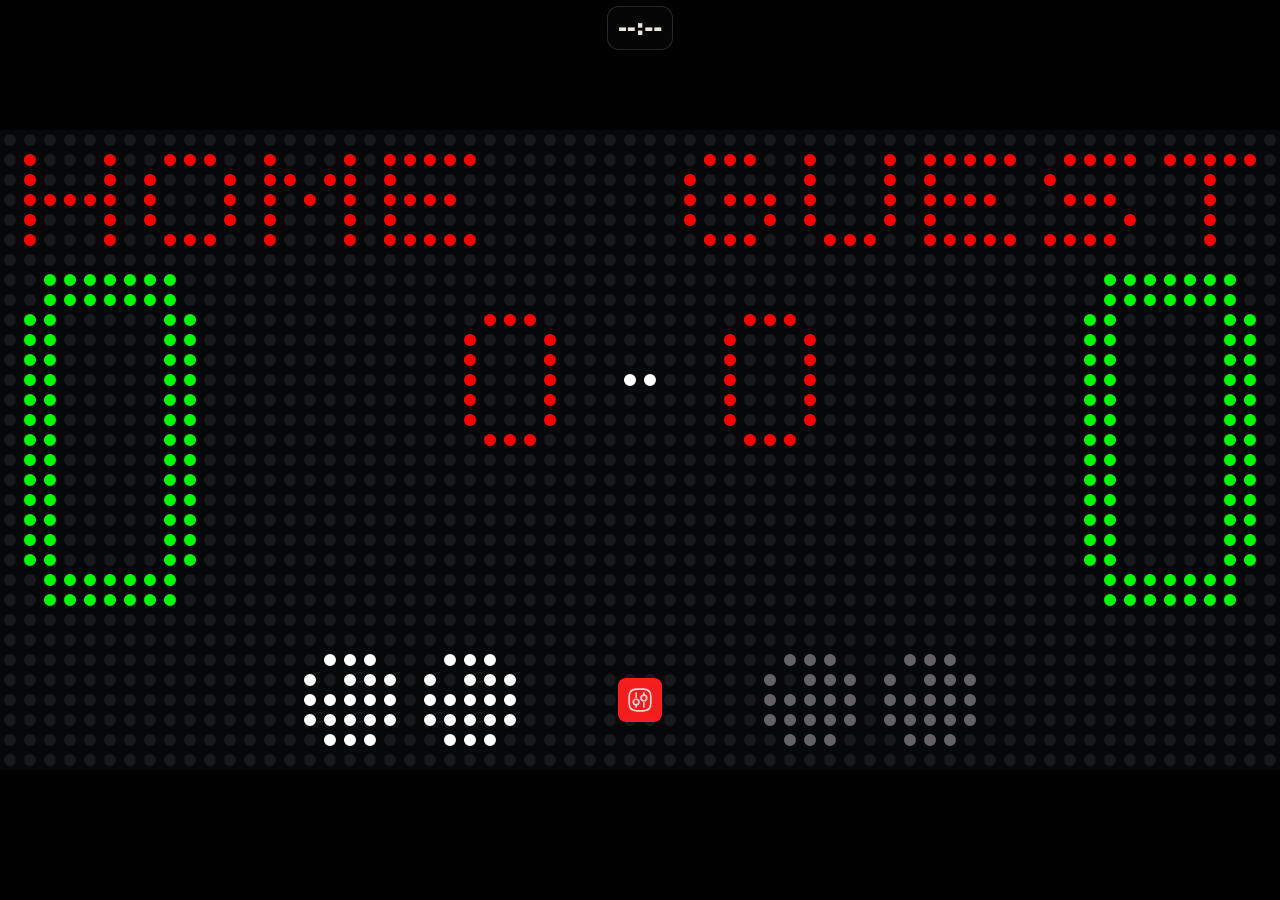
==== cs/index.html @ 22092d97 "fix: use the pencil-square icon for Edit Board" ====
<!doctype html>
<html lang="en">
  <head>
    <meta charset="utf-8">
    <meta name="viewport" content="width=device-width, initial-scale=1, viewport-fit=cover">
    <meta name="apple-mobile-web-app-capable" content="yes">
    <meta name="apple-mobile-web-app-status-bar-style" content="black-translucent">
    <meta name="mobile-web-app-capable" content="yes">
    <meta name="theme-color" content="#116466">
    <link rel="manifest" href="./manifest.webmanifest">
    <link rel="icon" href="[data-uri]" type="image/svg+xml">
    <link rel="apple-touch-icon" href="[data-uri]">
    <title>Table Tennis Scoreboard (Lite)</title>
    <style>
@charset "UTF-8";:host,:root{--pico-font-family-emoji:"Apple Color Emoji","Segoe UI Emoji","Segoe UI Symbol","Noto Color Emoji";--pico-font-family-sans-serif:system-ui,"Segoe UI",Roboto,Oxygen,Ubuntu,Cantarell,Helvetica,Arial,"Helvetica Neue",sans-serif,var(--pico-font-family-emoji);--pico-font-family-monospace:ui-monospace,SFMono-Regular,"SF Mono",Menlo,Consolas,"Liberation Mono",monospace,var(--pico-font-family-emoji);--pico-font-family:var(--pico-font-family-sans-serif);--pico-line-height:1.5;--pico-font-weight:400;--pico-font-size:100%;--pico-text-underline-offset:.1rem;--pico-border-radius:.25rem;--pico-border-width:.0625rem;--pico-outline-width:.125rem;--pico-transition:.2s ease-in-out;--pico-spacing:1rem;--pico-typography-spacing-vertical:1rem;--pico-block-spacing-vertical:var(--pico-spacing);--pico-block-spacing-horizontal:var(--pico-spacing);--pico-grid-column-gap:var(--pico-spacing);--pico-grid-row-gap:var(--pico-spacing);--pico-form-element-spacing-vertical:.75rem;--pico-form-element-spacing-horizontal:1rem;--pico-group-box-shadow:0 0 0 rgba(0, 0, 0, 0);--pico-group-box-shadow-focus-with-button:0 0 0 var(--pico-outline-width) var(--pico-primary-focus);--pico-group-box-shadow-focus-with-input:0 0 0 .0625rem var(--pico-form-element-border-color);--pico-modal-overlay-backdrop-filter:blur(.375rem);--pico-nav-element-spacing-vertical:1rem;--pico-nav-element-spacing-horizontal:.5rem;--pico-nav-link-spacing-vertical:.5rem;--pico-nav-link-spacing-horizontal:.5rem;--pico-nav-breadcrumb-divider:">";--pico-icon-checkbox:url("data:image/svg+xml,%3Csvg xmlns='http://www.w3.org/2000/svg' width='24' height='24' viewBox='0 0 24 24' fill='none' stroke='rgb(255, 255, 255)' stroke-width='4' stroke-linecap='round' stroke-linejoin='round'%3E%3Cpolyline points='20 6 9 17 4 12'%3E%3C/polyline%3E%3C/svg%3E");--pico-icon-minus:url("data:image/svg+xml,%3Csvg xmlns='http://www.w3.org/2000/svg' width='24' height='24' viewBox='0 0 24 24' fill='none' stroke='rgb(255, 255, 255)' stroke-width='4' stroke-linecap='round' stroke-linejoin='round'%3E%3Cline x1='5' y1='12' x2='19' y2='12'%3E%3C/line%3E%3C/svg%3E");--pico-icon-chevron:url("data:image/svg+xml,%3Csvg xmlns='http://www.w3.org/2000/svg' width='24' height='24' viewBox='0 0 24 24' fill='none' stroke='rgb(136, 145, 164)' stroke-width='2' stroke-linecap='round' stroke-linejoin='round'%3E%3Cpolyline points='6 9 12 15 18 9'%3E%3C/polyline%3E%3C/svg%3E");--pico-icon-date:url("data:image/svg+xml,%3Csvg xmlns='http://www.w3.org/2000/svg' width='24' height='24' viewBox='0 0 24 24' fill='none' stroke='rgb(136, 145, 164)' stroke-width='2' stroke-linecap='round' stroke-linejoin='round'%3E%3Crect x='3' y='4' width='18' height='18' rx='2' ry='2'%3E%3C/rect%3E%3Cline x1='16' y1='2' x2='16' y2='6'%3E%3C/line%3E%3Cline x1='8' y1='2' x2='8' y2='6'%3E%3C/line%3E%3Cline x1='3' y1='10' x2='21' y2='10'%3E%3C/line%3E%3C/svg%3E");--pico-icon-time:url("data:image/svg+xml,%3Csvg xmlns='http://www.w3.org/2000/svg' width='24' height='24' viewBox='0 0 24 24' fill='none' stroke='rgb(136, 145, 164)' stroke-width='2' stroke-linecap='round' stroke-linejoin='round'%3E%3Ccircle cx='12' cy='12' r='10'%3E%3C/circle%3E%3Cpolyline points='12 6 12 12 16 14'%3E%3C/polyline%3E%3C/svg%3E");--pico-icon-search:url("data:image/svg+xml,%3Csvg xmlns='http://www.w3.org/2000/svg' width='24' height='24' viewBox='0 0 24 24' fill='none' stroke='rgb(136, 145, 164)' stroke-width='1.5' stroke-linecap='round' stroke-linejoin='round'%3E%3Ccircle cx='11' cy='11' r='8'%3E%3C/circle%3E%3Cline x1='21' y1='21' x2='16.65' y2='16.65'%3E%3C/line%3E%3C/svg%3E");--pico-icon-close:url("data:image/svg+xml,%3Csvg xmlns='http://www.w3.org/2000/svg' width='24' height='24' viewBox='0 0 24 24' fill='none' stroke='rgb(136, 145, 164)' stroke-width='3' stroke-linecap='round' stroke-linejoin='round'%3E%3Cline x1='18' y1='6' x2='6' y2='18'%3E%3C/line%3E%3Cline x1='6' y1='6' x2='18' y2='18'%3E%3C/line%3E%3C/svg%3E");--pico-icon-loading:url("data:image/svg+xml,%3Csvg fill='none' height='24' width='24' viewBox='0 0 24 24' xmlns='http://www.w3.org/2000/svg' %3E%3Cstyle%3E g %7B animation: rotate 2s linear infinite; transform-origin: center center; %7D circle %7B stroke-dasharray: 75,100; stroke-dashoffset: -5; animation: dash 1.5s ease-in-out infinite; stroke-linecap: round; %7D @keyframes rotate %7B 0%25 %7B transform: rotate(0deg); %7D 100%25 %7B transform: rotate(360deg); %7D %7D @keyframes dash %7B 0%25 %7B stroke-dasharray: 1,100; stroke-dashoffset: 0; %7D 50%25 %7B stroke-dasharray: 44.5,100; stroke-dashoffset: -17.5; %7D 100%25 %7B stroke-dasharray: 44.5,100; stroke-dashoffset: -62; %7D %7D %3C/style%3E%3Cg%3E%3Ccircle cx='12' cy='12' r='10' fill='none' stroke='rgb(136, 145, 164)' stroke-width='4' /%3E%3C/g%3E%3C/svg%3E")}@media(min-width:576px){:host,:root{--pico-font-size:106.25%}}@media(min-width:768px){:host,:root{--pico-font-size:112.5%}}@media(min-width:1024px){:host,:root{--pico-font-size:118.75%}}@media(min-width:1280px){:host,:root{--pico-font-size:125%}}@media(min-width:1536px){:host,:root{--pico-font-size:131.25%}}a,a.contrast,a.secondary{--pico-text-decoration:underline}small{--pico-font-size:.875em}h1,h2,h3,h4,h5,h6{--pico-font-weight:700}h1{--pico-font-size:2rem;--pico-line-height:1.125;--pico-typography-spacing-top:3rem}h2{--pico-font-size:1.75rem;--pico-line-height:1.15;--pico-typography-spacing-top:2.625rem}h3{--pico-font-size:1.5rem;--pico-line-height:1.175;--pico-typography-spacing-top:2.25rem}h4{--pico-font-size:1.25rem;--pico-line-height:1.2;--pico-typography-spacing-top:1.874rem}h5{--pico-font-size:1.125rem;--pico-line-height:1.225;--pico-typography-spacing-top:1.6875rem}h6{--pico-font-size:1rem;--pico-line-height:1.25;--pico-typography-spacing-top:1.5rem}tfoot td,tfoot th,thead td,thead th{--pico-font-weight:600;--pico-border-width:.1875rem}code,kbd,pre,samp{--pico-font-family:var(--pico-font-family-monospace)}kbd{--pico-font-weight:bolder}:where(select,textarea),input:not([type=submit],[type=button],[type=reset],[type=checkbox],[type=radio],[type=file]){--pico-outline-width:.0625rem}[type=search]{--pico-border-radius:5rem}[type=checkbox],[type=radio]{--pico-border-width:.125rem}[type=checkbox][role=switch]{--pico-border-width:.1875rem}details.dropdown summary:not([role=button]){--pico-outline-width:.0625rem}nav details.dropdown summary:focus-visible{--pico-outline-width:.125rem}[role=search]{--pico-border-radius:5rem}[role=group]:has(button.secondary:focus,[type=submit].secondary:focus,[type=button].secondary:focus,[role=button].secondary:focus),[role=search]:has(button.secondary:focus,[type=submit].secondary:focus,[type=button].secondary:focus,[role=button].secondary:focus){--pico-group-box-shadow-focus-with-button:0 0 0 var(--pico-outline-width) var(--pico-secondary-focus)}[role=group]:has(button.contrast:focus,[type=submit].contrast:focus,[type=button].contrast:focus,[role=button].contrast:focus),[role=search]:has(button.contrast:focus,[type=submit].contrast:focus,[type=button].contrast:focus,[role=button].contrast:focus){--pico-group-box-shadow-focus-with-button:0 0 0 var(--pico-outline-width) var(--pico-contrast-focus)}[role=group] [role=button],[role=group] [type=button],[role=group] [type=submit],[role=group] button,[role=search] [role=button],[role=search] [type=button],[role=search] [type=submit],[role=search] button{--pico-form-element-spacing-horizontal:2rem}details summary[role=button]:not(.outline):after{filter:brightness(0) invert(1)}[aria-busy=true]:not(input,select,textarea):is(button,[type=submit],[type=button],[type=reset],[role=button]):not(.outline):before{filter:brightness(0) invert(1)}:host(:not([data-theme=dark])),:root:not([data-theme=dark]),[data-theme=light]{color-scheme:light;--pico-background-color:#fff;--pico-color:#373c44;--pico-text-selection-color:rgba(2, 154, 232, .25);--pico-muted-color:#646b79;--pico-muted-border-color:rgb(231, 234, 239.5);--pico-primary:#0172ad;--pico-primary-background:#0172ad;--pico-primary-border:var(--pico-primary-background);--pico-primary-underline:rgba(1, 114, 173, .5);--pico-primary-hover:#015887;--pico-primary-hover-background:#02659a;--pico-primary-hover-border:var(--pico-primary-hover-background);--pico-primary-hover-underline:var(--pico-primary-hover);--pico-primary-focus:rgba(2, 154, 232, .5);--pico-primary-inverse:#fff;--pico-secondary:#5d6b89;--pico-secondary-background:#525f7a;--pico-secondary-border:var(--pico-secondary-background);--pico-secondary-underline:rgba(93, 107, 137, .5);--pico-secondary-hover:#48536b;--pico-secondary-hover-background:#48536b;--pico-secondary-hover-border:var(--pico-secondary-hover-background);--pico-secondary-hover-underline:var(--pico-secondary-hover);--pico-secondary-focus:rgba(93, 107, 137, .25);--pico-secondary-inverse:#fff;--pico-contrast:#181c25;--pico-contrast-background:#181c25;--pico-contrast-border:var(--pico-contrast-background);--pico-contrast-underline:rgba(24, 28, 37, .5);--pico-contrast-hover:#000;--pico-contrast-hover-background:#000;--pico-contrast-hover-border:var(--pico-contrast-hover-background);--pico-contrast-hover-underline:var(--pico-secondary-hover);--pico-contrast-focus:rgba(93, 107, 137, .25);--pico-contrast-inverse:#fff;--pico-box-shadow:.0145rem .029rem .174rem rgba(129, 145, 181, .01698),.0335rem .067rem .402rem rgba(129, 145, 181, .024),.0625rem .125rem .75rem rgba(129, 145, 181, .03),.1125rem .225rem 1.35rem rgba(129, 145, 181, .036),.2085rem .417rem 2.502rem rgba(129, 145, 181, .04302),.5rem 1rem 6rem rgba(129, 145, 181, .06),0 0 0 .0625rem rgba(129, 145, 181, .015);--pico-h1-color:#2d3138;--pico-h2-color:#373c44;--pico-h3-color:#424751;--pico-h4-color:#4d535e;--pico-h5-color:#5c6370;--pico-h6-color:#646b79;--pico-mark-background-color:rgb(252.5, 230.5, 191.5);--pico-mark-color:#0f1114;--pico-ins-color:rgb(28.5, 105.5, 84);--pico-del-color:rgb(136, 56.5, 53);--pico-blockquote-border-color:var(--pico-muted-border-color);--pico-blockquote-footer-color:var(--pico-muted-color);--pico-button-box-shadow:0 0 0 rgba(0, 0, 0, 0);--pico-button-hover-box-shadow:0 0 0 rgba(0, 0, 0, 0);--pico-table-border-color:var(--pico-muted-border-color);--pico-table-row-stripped-background-color:rgba(111, 120, 135, .0375);--pico-code-background-color:rgb(243, 244.5, 246.75);--pico-code-color:#646b79;--pico-code-kbd-background-color:var(--pico-color);--pico-code-kbd-color:var(--pico-background-color);--pico-form-element-background-color:rgb(251, 251.5, 252.25);--pico-form-element-selected-background-color:#dfe3eb;--pico-form-element-border-color:#cfd5e2;--pico-form-element-color:#23262c;--pico-form-element-placeholder-color:var(--pico-muted-color);--pico-form-element-active-background-color:#fff;--pico-form-element-active-border-color:var(--pico-primary-border);--pico-form-element-focus-color:var(--pico-primary-border);--pico-form-element-disabled-opacity:.5;--pico-form-element-invalid-border-color:rgb(183.5, 105.5, 106.5);--pico-form-element-invalid-active-border-color:rgb(200.25, 79.25, 72.25);--pico-form-element-invalid-focus-color:var(--pico-form-element-invalid-active-border-color);--pico-form-element-valid-border-color:rgb(76, 154.5, 137.5);--pico-form-element-valid-active-border-color:rgb(39, 152.75, 118.75);--pico-form-element-valid-focus-color:var(--pico-form-element-valid-active-border-color);--pico-switch-background-color:#bfc7d9;--pico-switch-checked-background-color:var(--pico-primary-background);--pico-switch-color:#fff;--pico-switch-thumb-box-shadow:0 0 0 rgba(0, 0, 0, 0);--pico-range-border-color:#dfe3eb;--pico-range-active-border-color:#bfc7d9;--pico-range-thumb-border-color:var(--pico-background-color);--pico-range-thumb-color:var(--pico-secondary-background);--pico-range-thumb-active-color:var(--pico-primary-background);--pico-accordion-border-color:var(--pico-muted-border-color);--pico-accordion-active-summary-color:var(--pico-primary-hover);--pico-accordion-close-summary-color:var(--pico-color);--pico-accordion-open-summary-color:var(--pico-muted-color);--pico-card-background-color:var(--pico-background-color);--pico-card-border-color:var(--pico-muted-border-color);--pico-card-box-shadow:var(--pico-box-shadow);--pico-card-sectioning-background-color:rgb(251, 251.5, 252.25);--pico-dropdown-background-color:#fff;--pico-dropdown-border-color:#eff1f4;--pico-dropdown-box-shadow:var(--pico-box-shadow);--pico-dropdown-color:var(--pico-color);--pico-dropdown-hover-background-color:#eff1f4;--pico-loading-spinner-opacity:.5;--pico-modal-overlay-background-color:rgba(232, 234, 237, .75);--pico-progress-background-color:#dfe3eb;--pico-progress-color:var(--pico-primary-background);--pico-tooltip-background-color:var(--pico-contrast-background);--pico-tooltip-color:var(--pico-contrast-inverse);--pico-icon-valid:url("data:image/svg+xml,%3Csvg xmlns='http://www.w3.org/2000/svg' width='24' height='24' viewBox='0 0 24 24' fill='none' stroke='rgb(76, 154.5, 137.5)' stroke-width='2' stroke-linecap='round' stroke-linejoin='round'%3E%3Cpolyline points='20 6 9 17 4 12'%3E%3C/polyline%3E%3C/svg%3E");--pico-icon-invalid:url("data:image/svg+xml,%3Csvg xmlns='http://www.w3.org/2000/svg' width='24' height='24' viewBox='0 0 24 24' fill='none' stroke='rgb(200.25, 79.25, 72.25)' stroke-width='2' stroke-linecap='round' stroke-linejoin='round'%3E%3Ccircle cx='12' cy='12' r='10'%3E%3C/circle%3E%3Cline x1='12' y1='8' x2='12' y2='12'%3E%3C/line%3E%3Cline x1='12' y1='16' x2='12.01' y2='16'%3E%3C/line%3E%3C/svg%3E")}:host(:not([data-theme=dark])) input:is([type=submit],[type=button],[type=reset],[type=checkbox],[type=radio],[type=file]),:root:not([data-theme=dark]) input:is([type=submit],[type=button],[type=reset],[type=checkbox],[type=radio],[type=file]),[data-theme=light] input:is([type=submit],[type=button],[type=reset],[type=checkbox],[type=radio],[type=file]){--pico-form-element-focus-color:var(--pico-primary-focus)}@media only screen and (prefers-color-scheme:dark){:host(:not([data-theme])),:root:not([data-theme]){color-scheme:dark;--pico-background-color:rgb(19, 22.5, 30.5);--pico-color:#c2c7d0;--pico-text-selection-color:rgba(1, 170, 255, .1875);--pico-muted-color:#7b8495;--pico-muted-border-color:#202632;--pico-primary:#01aaff;--pico-primary-background:#0172ad;--pico-primary-border:var(--pico-primary-background);--pico-primary-underline:rgba(1, 170, 255, .5);--pico-primary-hover:#79c0ff;--pico-primary-hover-background:#017fc0;--pico-primary-hover-border:var(--pico-primary-hover-background);--pico-primary-hover-underline:var(--pico-primary-hover);--pico-primary-focus:rgba(1, 170, 255, .375);--pico-primary-inverse:#fff;--pico-secondary:#969eaf;--pico-secondary-background:#525f7a;--pico-secondary-border:var(--pico-secondary-background);--pico-secondary-underline:rgba(150, 158, 175, .5);--pico-secondary-hover:#b3b9c5;--pico-secondary-hover-background:#5d6b89;--pico-secondary-hover-border:var(--pico-secondary-hover-background);--pico-secondary-hover-underline:var(--pico-secondary-hover);--pico-secondary-focus:rgba(144, 158, 190, .25);--pico-secondary-inverse:#fff;--pico-contrast:#dfe3eb;--pico-contrast-background:#eff1f4;--pico-contrast-border:var(--pico-contrast-background);--pico-contrast-underline:rgba(223, 227, 235, .5);--pico-contrast-hover:#fff;--pico-contrast-hover-background:#fff;--pico-contrast-hover-border:var(--pico-contrast-hover-background);--pico-contrast-hover-underline:var(--pico-contrast-hover);--pico-contrast-focus:rgba(207, 213, 226, .25);--pico-contrast-inverse:#000;--pico-box-shadow:.0145rem .029rem .174rem rgba(7, 8.5, 12, .01698),.0335rem .067rem .402rem rgba(7, 8.5, 12, .024),.0625rem .125rem .75rem rgba(7, 8.5, 12, .03),.1125rem .225rem 1.35rem rgba(7, 8.5, 12, .036),.2085rem .417rem 2.502rem rgba(7, 8.5, 12, .04302),.5rem 1rem 6rem rgba(7, 8.5, 12, .06),0 0 0 .0625rem rgba(7, 8.5, 12, .015);--pico-h1-color:#f0f1f3;--pico-h2-color:#e0e3e7;--pico-h3-color:#c2c7d0;--pico-h4-color:#b3b9c5;--pico-h5-color:#a4acba;--pico-h6-color:#8891a4;--pico-mark-background-color:#014063;--pico-mark-color:#fff;--pico-ins-color:#62af9a;--pico-del-color:rgb(205.5, 126, 123);--pico-blockquote-border-color:var(--pico-muted-border-color);--pico-blockquote-footer-color:var(--pico-muted-color);--pico-button-box-shadow:0 0 0 rgba(0, 0, 0, 0);--pico-button-hover-box-shadow:0 0 0 rgba(0, 0, 0, 0);--pico-table-border-color:var(--pico-muted-border-color);--pico-table-row-stripped-background-color:rgba(111, 120, 135, .0375);--pico-code-background-color:rgb(26, 30.5, 40.25);--pico-code-color:#8891a4;--pico-code-kbd-background-color:var(--pico-color);--pico-code-kbd-color:var(--pico-background-color);--pico-form-element-background-color:rgb(28, 33, 43.5);--pico-form-element-selected-background-color:#2a3140;--pico-form-element-border-color:#2a3140;--pico-form-element-color:#e0e3e7;--pico-form-element-placeholder-color:#8891a4;--pico-form-element-active-background-color:rgb(26, 30.5, 40.25);--pico-form-element-active-border-color:var(--pico-primary-border);--pico-form-element-focus-color:var(--pico-primary-border);--pico-form-element-disabled-opacity:.5;--pico-form-element-invalid-border-color:rgb(149.5, 74, 80);--pico-form-element-invalid-active-border-color:rgb(183.25, 63.5, 59);--pico-form-element-invalid-focus-color:var(--pico-form-element-invalid-active-border-color);--pico-form-element-valid-border-color:#2a7b6f;--pico-form-element-valid-active-border-color:rgb(22, 137, 105.5);--pico-form-element-valid-focus-color:var(--pico-form-element-valid-active-border-color);--pico-switch-background-color:#333c4e;--pico-switch-checked-background-color:var(--pico-primary-background);--pico-switch-color:#fff;--pico-switch-thumb-box-shadow:0 0 0 rgba(0, 0, 0, 0);--pico-range-border-color:#202632;--pico-range-active-border-color:#2a3140;--pico-range-thumb-border-color:var(--pico-background-color);--pico-range-thumb-color:var(--pico-secondary-background);--pico-range-thumb-active-color:var(--pico-primary-background);--pico-accordion-border-color:var(--pico-muted-border-color);--pico-accordion-active-summary-color:var(--pico-primary-hover);--pico-accordion-close-summary-color:var(--pico-color);--pico-accordion-open-summary-color:var(--pico-muted-color);--pico-card-background-color:#181c25;--pico-card-border-color:var(--pico-card-background-color);--pico-card-box-shadow:var(--pico-box-shadow);--pico-card-sectioning-background-color:rgb(26, 30.5, 40.25);--pico-dropdown-background-color:#181c25;--pico-dropdown-border-color:#202632;--pico-dropdown-box-shadow:var(--pico-box-shadow);--pico-dropdown-color:var(--pico-color);--pico-dropdown-hover-background-color:#202632;--pico-loading-spinner-opacity:.5;--pico-modal-overlay-background-color:rgba(7.5, 8.5, 10, .75);--pico-progress-background-color:#202632;--pico-progress-color:var(--pico-primary-background);--pico-tooltip-background-color:var(--pico-contrast-background);--pico-tooltip-color:var(--pico-contrast-inverse);--pico-icon-valid:url("data:image/svg+xml,%3Csvg xmlns='http://www.w3.org/2000/svg' width='24' height='24' viewBox='0 0 24 24' fill='none' stroke='rgb(42, 123, 111)' stroke-width='2' stroke-linecap='round' stroke-linejoin='round'%3E%3Cpolyline points='20 6 9 17 4 12'%3E%3C/polyline%3E%3C/svg%3E");--pico-icon-invalid:url("data:image/svg+xml,%3Csvg xmlns='http://www.w3.org/2000/svg' width='24' height='24' viewBox='0 0 24 24' fill='none' stroke='rgb(149.5, 74, 80)' stroke-width='2' stroke-linecap='round' stroke-linejoin='round'%3E%3Ccircle cx='12' cy='12' r='10'%3E%3C/circle%3E%3Cline x1='12' y1='8' x2='12' y2='12'%3E%3C/line%3E%3Cline x1='12' y1='16' x2='12.01' y2='16'%3E%3C/line%3E%3C/svg%3E")}:host(:not([data-theme])) input:is([type=submit],[type=button],[type=reset],[type=checkbox],[type=radio],[type=file]),:root:not([data-theme]) input:is([type=submit],[type=button],[type=reset],[type=checkbox],[type=radio],[type=file]){--pico-form-element-focus-color:var(--pico-primary-focus)}:host(:not([data-theme])) details summary[role=button].contrast:not(.outline):after,:root:not([data-theme]) details summary[role=button].contrast:not(.outline):after{filter:brightness(0)}:host(:not([data-theme])) [aria-busy=true]:not(input,select,textarea).contrast:is(button,[type=submit],[type=button],[type=reset],[role=button]):not(.outline):before,:root:not([data-theme]) [aria-busy=true]:not(input,select,textarea).contrast:is(button,[type=submit],[type=button],[type=reset],[role=button]):not(.outline):before{filter:brightness(0)}}[data-theme=dark]{color-scheme:dark;--pico-background-color:rgb(19, 22.5, 30.5);--pico-color:#c2c7d0;--pico-text-selection-color:rgba(1, 170, 255, .1875);--pico-muted-color:#7b8495;--pico-muted-border-color:#202632;--pico-primary:#01aaff;--pico-primary-background:#0172ad;--pico-primary-border:var(--pico-primary-background);--pico-primary-underline:rgba(1, 170, 255, .5);--pico-primary-hover:#79c0ff;--pico-primary-hover-background:#017fc0;--pico-primary-hover-border:var(--pico-primary-hover-background);--pico-primary-hover-underline:var(--pico-primary-hover);--pico-primary-focus:rgba(1, 170, 255, .375);--pico-primary-inverse:#fff;--pico-secondary:#969eaf;--pico-secondary-background:#525f7a;--pico-secondary-border:var(--pico-secondary-background);--pico-secondary-underline:rgba(150, 158, 175, .5);--pico-secondary-hover:#b3b9c5;--pico-secondary-hover-background:#5d6b89;--pico-secondary-hover-border:var(--pico-secondary-hover-background);--pico-secondary-hover-underline:var(--pico-secondary-hover);--pico-secondary-focus:rgba(144, 158, 190, .25);--pico-secondary-inverse:#fff;--pico-contrast:#dfe3eb;--pico-contrast-background:#eff1f4;--pico-contrast-border:var(--pico-contrast-background);--pico-contrast-underline:rgba(223, 227, 235, .5);--pico-contrast-hover:#fff;--pico-contrast-hover-background:#fff;--pico-contrast-hover-border:var(--pico-contrast-hover-background);--pico-contrast-hover-underline:var(--pico-contrast-hover);--pico-contrast-focus:rgba(207, 213, 226, .25);--pico-contrast-inverse:#000;--pico-box-shadow:.0145rem .029rem .174rem rgba(7, 8.5, 12, .01698),.0335rem .067rem .402rem rgba(7, 8.5, 12, .024),.0625rem .125rem .75rem rgba(7, 8.5, 12, .03),.1125rem .225rem 1.35rem rgba(7, 8.5, 12, .036),.2085rem .417rem 2.502rem rgba(7, 8.5, 12, .04302),.5rem 1rem 6rem rgba(7, 8.5, 12, .06),0 0 0 .0625rem rgba(7, 8.5, 12, .015);--pico-h1-color:#f0f1f3;--pico-h2-color:#e0e3e7;--pico-h3-color:#c2c7d0;--pico-h4-color:#b3b9c5;--pico-h5-color:#a4acba;--pico-h6-color:#8891a4;--pico-mark-background-color:#014063;--pico-mark-color:#fff;--pico-ins-color:#62af9a;--pico-del-color:rgb(205.5, 126, 123);--pico-blockquote-border-color:var(--pico-muted-border-color);--pico-blockquote-footer-color:var(--pico-muted-color);--pico-button-box-shadow:0 0 0 rgba(0, 0, 0, 0);--pico-button-hover-box-shadow:0 0 0 rgba(0, 0, 0, 0);--pico-table-border-color:var(--pico-muted-border-color);--pico-table-row-stripped-background-color:rgba(111, 120, 135, .0375);--pico-code-background-color:rgb(26, 30.5, 40.25);--pico-code-color:#8891a4;--pico-code-kbd-background-color:var(--pico-color);--pico-code-kbd-color:var(--pico-background-color);--pico-form-element-background-color:rgb(28, 33, 43.5);--pico-form-element-selected-background-color:#2a3140;--pico-form-element-border-color:#2a3140;--pico-form-element-color:#e0e3e7;--pico-form-element-placeholder-color:#8891a4;--pico-form-element-active-background-color:rgb(26, 30.5, 40.25);--pico-form-element-active-border-color:var(--pico-primary-border);--pico-form-element-focus-color:var(--pico-primary-border);--pico-form-element-disabled-opacity:.5;--pico-form-element-invalid-border-color:rgb(149.5, 74, 80);--pico-form-element-invalid-active-border-color:rgb(183.25, 63.5, 59);--pico-form-element-invalid-focus-color:var(--pico-form-element-invalid-active-border-color);--pico-form-element-valid-border-color:#2a7b6f;--pico-form-element-valid-active-border-color:rgb(22, 137, 105.5);--pico-form-element-valid-focus-color:var(--pico-form-element-valid-active-border-color);--pico-switch-background-color:#333c4e;--pico-switch-checked-background-color:var(--pico-primary-background);--pico-switch-color:#fff;--pico-switch-thumb-box-shadow:0 0 0 rgba(0, 0, 0, 0);--pico-range-border-color:#202632;--pico-range-active-border-color:#2a3140;--pico-range-thumb-border-color:var(--pico-background-color);--pico-range-thumb-color:var(--pico-secondary-background);--pico-range-thumb-active-color:var(--pico-primary-background);--pico-accordion-border-color:var(--pico-muted-border-color);--pico-accordion-active-summary-color:var(--pico-primary-hover);--pico-accordion-close-summary-color:var(--pico-color);--pico-accordion-open-summary-color:var(--pico-muted-color);--pico-card-background-color:#181c25;--pico-card-border-color:var(--pico-card-background-color);--pico-card-box-shadow:var(--pico-box-shadow);--pico-card-sectioning-background-color:rgb(26, 30.5, 40.25);--pico-dropdown-background-color:#181c25;--pico-dropdown-border-color:#202632;--pico-dropdown-box-shadow:var(--pico-box-shadow);--pico-dropdown-color:var(--pico-color);--pico-dropdown-hover-background-color:#202632;--pico-loading-spinner-opacity:.5;--pico-modal-overlay-background-color:rgba(7.5, 8.5, 10, .75);--pico-progress-background-color:#202632;--pico-progress-color:var(--pico-primary-background);--pico-tooltip-background-color:var(--pico-contrast-background);--pico-tooltip-color:var(--pico-contrast-inverse);--pico-icon-valid:url("data:image/svg+xml,%3Csvg xmlns='http://www.w3.org/2000/svg' width='24' height='24' viewBox='0 0 24 24' fill='none' stroke='rgb(42, 123, 111)' stroke-width='2' stroke-linecap='round' stroke-linejoin='round'%3E%3Cpolyline points='20 6 9 17 4 12'%3E%3C/polyline%3E%3C/svg%3E");--pico-icon-invalid:url("data:image/svg+xml,%3Csvg xmlns='http://www.w3.org/2000/svg' width='24' height='24' viewBox='0 0 24 24' fill='none' stroke='rgb(149.5, 74, 80)' stroke-width='2' stroke-linecap='round' stroke-linejoin='round'%3E%3Ccircle cx='12' cy='12' r='10'%3E%3C/circle%3E%3Cline x1='12' y1='8' x2='12' y2='12'%3E%3C/line%3E%3Cline x1='12' y1='16' x2='12.01' y2='16'%3E%3C/line%3E%3C/svg%3E")}[data-theme=dark] input:is([type=submit],[type=button],[type=reset],[type=checkbox],[type=radio],[type=file]){--pico-form-element-focus-color:var(--pico-primary-focus)}[data-theme=dark] details summary[role=button].contrast:not(.outline):after{filter:brightness(0)}[data-theme=dark] [aria-busy=true]:not(input,select,textarea).contrast:is(button,[type=submit],[type=button],[type=reset],[role=button]):not(.outline):before{filter:brightness(0)}[type=checkbox],[type=radio],[type=range],progress{accent-color:var(--pico-primary)}*,:after,:before{box-sizing:border-box;background-repeat:no-repeat}:after,:before{text-decoration:inherit;vertical-align:inherit}:where(:host),:where(:root){-webkit-tap-highlight-color:transparent;-webkit-text-size-adjust:100%;-moz-text-size-adjust:100%;text-size-adjust:100%;background-color:var(--pico-background-color);color:var(--pico-color);font-weight:var(--pico-font-weight);font-size:var(--pico-font-size);line-height:var(--pico-line-height);font-family:var(--pico-font-family);text-underline-offset:var(--pico-text-underline-offset);text-rendering:optimizeLegibility;overflow-wrap:break-word;-moz-tab-size:4;-o-tab-size:4;tab-size:4}body{width:100%;margin:0}main{display:block}body>footer,body>header,body>main{padding-block:var(--pico-block-spacing-vertical)}section{margin-bottom:var(--pico-block-spacing-vertical)}.container,.container-fluid{width:100%;margin-right:auto;margin-left:auto;padding-right:var(--pico-spacing);padding-left:var(--pico-spacing)}@media(min-width:576px){.container{max-width:510px;padding-right:0;padding-left:0}}@media(min-width:768px){.container{max-width:700px}}@media(min-width:1024px){.container{max-width:950px}}@media(min-width:1280px){.container{max-width:1200px}}@media(min-width:1536px){.container{max-width:1450px}}.grid{grid-column-gap:var(--pico-grid-column-gap);grid-row-gap:var(--pico-grid-row-gap);display:grid;grid-template-columns:1fr}@media(min-width:768px){.grid{grid-template-columns:repeat(auto-fit,minmax(0%,1fr))}}.grid>*{min-width:0}.overflow-auto{overflow:auto}b,strong{font-weight:bolder}sub,sup{position:relative;font-size:.75em;line-height:0;vertical-align:baseline}sub{bottom:-.25em}sup{top:-.5em}address,blockquote,dl,ol,p,pre,table,ul{margin-top:0;margin-bottom:var(--pico-typography-spacing-vertical);color:var(--pico-color);font-style:normal;font-weight:var(--pico-font-weight)}h1,h2,h3,h4,h5,h6{margin-top:0;margin-bottom:var(--pico-typography-spacing-vertical);color:var(--pico-color);font-weight:var(--pico-font-weight);font-size:var(--pico-font-size);line-height:var(--pico-line-height);font-family:var(--pico-font-family)}h1{--pico-color:var(--pico-h1-color)}h2{--pico-color:var(--pico-h2-color)}h3{--pico-color:var(--pico-h3-color)}h4{--pico-color:var(--pico-h4-color)}h5{--pico-color:var(--pico-h5-color)}h6{--pico-color:var(--pico-h6-color)}:where(article,address,blockquote,dl,figure,form,ol,p,pre,table,ul)~:is(h1,h2,h3,h4,h5,h6){margin-top:var(--pico-typography-spacing-top)}p{margin-bottom:var(--pico-typography-spacing-vertical)}hgroup{margin-bottom:var(--pico-typography-spacing-vertical)}hgroup>*{margin-top:0;margin-bottom:0}hgroup>:not(:first-child):last-child{--pico-color:var(--pico-muted-color);--pico-font-weight:unset;font-size:1rem}:where(ol,ul) li{margin-bottom:calc(var(--pico-typography-spacing-vertical) * .25)}:where(dl,ol,ul) :where(dl,ol,ul){margin:0;margin-top:calc(var(--pico-typography-spacing-vertical) * .25)}ul li{list-style:square}mark{padding:.125rem .25rem;background-color:var(--pico-mark-background-color);color:var(--pico-mark-color);vertical-align:baseline}blockquote{display:block;margin:var(--pico-typography-spacing-vertical) 0;padding:var(--pico-spacing);border-right:none;border-left:.25rem solid var(--pico-blockquote-border-color);border-inline-start:.25rem solid var(--pico-blockquote-border-color);border-inline-end:none}blockquote footer{margin-top:calc(var(--pico-typography-spacing-vertical) * .5);color:var(--pico-blockquote-footer-color)}abbr[title]{border-bottom:1px dotted;text-decoration:none;cursor:help}ins{color:var(--pico-ins-color);text-decoration:none}del{color:var(--pico-del-color)}::-moz-selection{background-color:var(--pico-text-selection-color)}::selection{background-color:var(--pico-text-selection-color)}:where(a:not([role=button])),[role=link]{--pico-color:var(--pico-primary);--pico-background-color:transparent;--pico-underline:var(--pico-primary-underline);outline:0;background-color:var(--pico-background-color);color:var(--pico-color);-webkit-text-decoration:var(--pico-text-decoration);text-decoration:var(--pico-text-decoration);text-decoration-color:var(--pico-underline);text-underline-offset:.125em;transition:background-color var(--pico-transition),color var(--pico-transition),box-shadow var(--pico-transition),-webkit-text-decoration var(--pico-transition);transition:background-color var(--pico-transition),color var(--pico-transition),text-decoration var(--pico-transition),box-shadow var(--pico-transition);transition:background-color var(--pico-transition),color var(--pico-transition),text-decoration var(--pico-transition),box-shadow var(--pico-transition),-webkit-text-decoration var(--pico-transition)}:where(a:not([role=button])):is([aria-current]:not([aria-current=false]),:hover,:active,:focus),[role=link]:is([aria-current]:not([aria-current=false]),:hover,:active,:focus){--pico-color:var(--pico-primary-hover);--pico-underline:var(--pico-primary-hover-underline);--pico-text-decoration:underline}:where(a:not([role=button])):focus-visible,[role=link]:focus-visible{box-shadow:0 0 0 var(--pico-outline-width) var(--pico-primary-focus)}:where(a:not([role=button])).secondary,[role=link].secondary{--pico-color:var(--pico-secondary);--pico-underline:var(--pico-secondary-underline)}:where(a:not([role=button])).secondary:is([aria-current]:not([aria-current=false]),:hover,:active,:focus),[role=link].secondary:is([aria-current]:not([aria-current=false]),:hover,:active,:focus){--pico-color:var(--pico-secondary-hover);--pico-underline:var(--pico-secondary-hover-underline)}:where(a:not([role=button])).contrast,[role=link].contrast{--pico-color:var(--pico-contrast);--pico-underline:var(--pico-contrast-underline)}:where(a:not([role=button])).contrast:is([aria-current]:not([aria-current=false]),:hover,:active,:focus),[role=link].contrast:is([aria-current]:not([aria-current=false]),:hover,:active,:focus){--pico-color:var(--pico-contrast-hover);--pico-underline:var(--pico-contrast-hover-underline)}a[role=button]{display:inline-block}button{margin:0;overflow:visible;font-family:inherit;text-transform:none}[type=button],[type=reset],[type=submit],button{-webkit-appearance:button}[role=button],[type=button],[type=file]::file-selector-button,[type=reset],[type=submit],button{--pico-background-color:var(--pico-primary-background);--pico-border-color:var(--pico-primary-border);--pico-color:var(--pico-primary-inverse);--pico-box-shadow:var(--pico-button-box-shadow, 0 0 0 rgba(0, 0, 0, 0));padding:var(--pico-form-element-spacing-vertical) var(--pico-form-element-spacing-horizontal);border:var(--pico-border-width) solid var(--pico-border-color);border-radius:var(--pico-border-radius);outline:0;background-color:var(--pico-background-color);box-shadow:var(--pico-box-shadow);color:var(--pico-color);font-weight:var(--pico-font-weight);font-size:1rem;line-height:var(--pico-line-height);text-align:center;text-decoration:none;cursor:pointer;-webkit-user-select:none;-moz-user-select:none;user-select:none;transition:background-color var(--pico-transition),border-color var(--pico-transition),color var(--pico-transition),box-shadow var(--pico-transition)}[role=button]:is(:hover,:active,:focus),[role=button]:is([aria-current]:not([aria-current=false])),[type=button]:is(:hover,:active,:focus),[type=button]:is([aria-current]:not([aria-current=false])),[type=file]::file-selector-button:is(:hover,:active,:focus),[type=file]::file-selector-button:is([aria-current]:not([aria-current=false])),[type=reset]:is(:hover,:active,:focus),[type=reset]:is([aria-current]:not([aria-current=false])),[type=submit]:is(:hover,:active,:focus),[type=submit]:is([aria-current]:not([aria-current=false])),button:is(:hover,:active,:focus),button:is([aria-current]:not([aria-current=false])){--pico-background-color:var(--pico-primary-hover-background);--pico-border-color:var(--pico-primary-hover-border);--pico-box-shadow:var(--pico-button-hover-box-shadow, 0 0 0 rgba(0, 0, 0, 0));--pico-color:var(--pico-primary-inverse)}[role=button]:focus,[role=button]:is([aria-current]:not([aria-current=false])):focus,[type=button]:focus,[type=button]:is([aria-current]:not([aria-current=false])):focus,[type=file]::file-selector-button:focus,[type=file]::file-selector-button:is([aria-current]:not([aria-current=false])):focus,[type=reset]:focus,[type=reset]:is([aria-current]:not([aria-current=false])):focus,[type=submit]:focus,[type=submit]:is([aria-current]:not([aria-current=false])):focus,button:focus,button:is([aria-current]:not([aria-current=false])):focus{--pico-box-shadow:var(--pico-button-hover-box-shadow, 0 0 0 rgba(0, 0, 0, 0)),0 0 0 var(--pico-outline-width) var(--pico-primary-focus)}[type=button],[type=reset],[type=submit]{margin-bottom:var(--pico-spacing)}:is(button,[type=submit],[type=button],[role=button]).secondary,[type=file]::file-selector-button,[type=reset]{--pico-background-color:var(--pico-secondary-background);--pico-border-color:var(--pico-secondary-border);--pico-color:var(--pico-secondary-inverse);cursor:pointer}:is(button,[type=submit],[type=button],[role=button]).secondary:is([aria-current]:not([aria-current=false]),:hover,:active,:focus),[type=file]::file-selector-button:is([aria-current]:not([aria-current=false]),:hover,:active,:focus),[type=reset]:is([aria-current]:not([aria-current=false]),:hover,:active,:focus){--pico-background-color:var(--pico-secondary-hover-background);--pico-border-color:var(--pico-secondary-hover-border);--pico-color:var(--pico-secondary-inverse)}:is(button,[type=submit],[type=button],[role=button]).secondary:focus,:is(button,[type=submit],[type=button],[role=button]).secondary:is([aria-current]:not([aria-current=false])):focus,[type=file]::file-selector-button:focus,[type=file]::file-selector-button:is([aria-current]:not([aria-current=false])):focus,[type=reset]:focus,[type=reset]:is([aria-current]:not([aria-current=false])):focus{--pico-box-shadow:var(--pico-button-hover-box-shadow, 0 0 0 rgba(0, 0, 0, 0)),0 0 0 var(--pico-outline-width) var(--pico-secondary-focus)}:is(button,[type=submit],[type=button],[role=button]).contrast{--pico-background-color:var(--pico-contrast-background);--pico-border-color:var(--pico-contrast-border);--pico-color:var(--pico-contrast-inverse)}:is(button,[type=submit],[type=button],[role=button]).contrast:is([aria-current]:not([aria-current=false]),:hover,:active,:focus){--pico-background-color:var(--pico-contrast-hover-background);--pico-border-color:var(--pico-contrast-hover-border);--pico-color:var(--pico-contrast-inverse)}:is(button,[type=submit],[type=button],[role=button]).contrast:focus,:is(button,[type=submit],[type=button],[role=button]).contrast:is([aria-current]:not([aria-current=false])):focus{--pico-box-shadow:var(--pico-button-hover-box-shadow, 0 0 0 rgba(0, 0, 0, 0)),0 0 0 var(--pico-outline-width) var(--pico-contrast-focus)}:is(button,[type=submit],[type=button],[role=button]).outline,[type=reset].outline{--pico-background-color:transparent;--pico-color:var(--pico-primary);--pico-border-color:var(--pico-primary)}:is(button,[type=submit],[type=button],[role=button]).outline:is([aria-current]:not([aria-current=false]),:hover,:active,:focus),[type=reset].outline:is([aria-current]:not([aria-current=false]),:hover,:active,:focus){--pico-background-color:transparent;--pico-color:var(--pico-primary-hover);--pico-border-color:var(--pico-primary-hover)}:is(button,[type=submit],[type=button],[role=button]).outline.secondary,[type=reset].outline{--pico-color:var(--pico-secondary);--pico-border-color:var(--pico-secondary)}:is(button,[type=submit],[type=button],[role=button]).outline.secondary:is([aria-current]:not([aria-current=false]),:hover,:active,:focus),[type=reset].outline:is([aria-current]:not([aria-current=false]),:hover,:active,:focus){--pico-color:var(--pico-secondary-hover);--pico-border-color:var(--pico-secondary-hover)}:is(button,[type=submit],[type=button],[role=button]).outline.contrast{--pico-color:var(--pico-contrast);--pico-border-color:var(--pico-contrast)}:is(button,[type=submit],[type=button],[role=button]).outline.contrast:is([aria-current]:not([aria-current=false]),:hover,:active,:focus){--pico-color:var(--pico-contrast-hover);--pico-border-color:var(--pico-contrast-hover)}:where(button,[type=submit],[type=reset],[type=button],[role=button])[disabled],:where(fieldset[disabled]) :is(button,[type=submit],[type=button],[type=reset],[role=button]){opacity:.5;pointer-events:none}:where(table){width:100%;border-collapse:collapse;border-spacing:0;text-indent:0}td,th{padding:calc(var(--pico-spacing)/ 2) var(--pico-spacing);border-bottom:var(--pico-border-width) solid var(--pico-table-border-color);background-color:var(--pico-background-color);color:var(--pico-color);font-weight:var(--pico-font-weight);text-align:left;text-align:start}tfoot td,tfoot th{border-top:var(--pico-border-width) solid var(--pico-table-border-color);border-bottom:0}table.striped tbody tr:nth-child(odd) td,table.striped tbody tr:nth-child(odd) th{background-color:var(--pico-table-row-stripped-background-color)}:where(audio,canvas,iframe,img,svg,video){vertical-align:middle}audio,video{display:inline-block}audio:not([controls]){display:none;height:0}:where(iframe){border-style:none}img{max-width:100%;height:auto;border-style:none}:where(svg:not([fill])){fill:currentColor}svg:not(:host),svg:not(:root){overflow:hidden}code,kbd,pre,samp{font-size:.875em;font-family:var(--pico-font-family)}pre code,pre samp{font-size:inherit;font-family:inherit}pre{-ms-overflow-style:scrollbar;overflow:auto}code,kbd,pre,samp{border-radius:var(--pico-border-radius);background:var(--pico-code-background-color);color:var(--pico-code-color);font-weight:var(--pico-font-weight);line-height:initial}code,kbd,samp{display:inline-block;padding:.375rem}pre{display:block;margin-bottom:var(--pico-spacing);overflow-x:auto}pre>code,pre>samp{display:block;padding:var(--pico-spacing);background:0 0;line-height:var(--pico-line-height)}kbd{background-color:var(--pico-code-kbd-background-color);color:var(--pico-code-kbd-color);vertical-align:baseline}figure{display:block;margin:0;padding:0}figure figcaption{padding:calc(var(--pico-spacing) * .5) 0;color:var(--pico-muted-color)}hr{height:0;margin:var(--pico-typography-spacing-vertical) 0;border:0;border-top:1px solid var(--pico-muted-border-color);color:inherit}[hidden],template{display:none!important}canvas{display:inline-block}input,optgroup,select,textarea{margin:0;font-size:1rem;line-height:var(--pico-line-height);font-family:inherit;letter-spacing:inherit}input{overflow:visible}select{text-transform:none}legend{max-width:100%;padding:0;color:inherit;white-space:normal}textarea{overflow:auto}[type=checkbox],[type=radio]{padding:0}::-webkit-inner-spin-button,::-webkit-outer-spin-button{height:auto}[type=search]{-webkit-appearance:textfield;outline-offset:-2px}[type=search]::-webkit-search-decoration{-webkit-appearance:none}::-webkit-file-upload-button{-webkit-appearance:button;font:inherit}::-moz-focus-inner{padding:0;border-style:none}:-moz-focusring{outline:0}:-moz-ui-invalid{box-shadow:none}::-ms-expand{display:none}[type=file],[type=range]{padding:0;border-width:0}input:not([type=checkbox],[type=radio],[type=range]){height:calc(1rem * var(--pico-line-height) + var(--pico-form-element-spacing-vertical) * 2 + var(--pico-border-width) * 2)}fieldset{width:100%;margin:0;margin-bottom:var(--pico-spacing);padding:0;border:0}fieldset legend,label{display:block;margin-bottom:calc(var(--pico-spacing) * .375);color:var(--pico-color);font-weight:var(--pico-form-label-font-weight,var(--pico-font-weight))}fieldset legend{margin-bottom:calc(var(--pico-spacing) * .5)}button[type=submit],input:not([type=checkbox],[type=radio]),select,textarea{width:100%}input:not([type=checkbox],[type=radio],[type=range],[type=file]),select,textarea{-webkit-appearance:none;-moz-appearance:none;appearance:none;padding:var(--pico-form-element-spacing-vertical) var(--pico-form-element-spacing-horizontal)}input,select,textarea{--pico-background-color:var(--pico-form-element-background-color);--pico-border-color:var(--pico-form-element-border-color);--pico-color:var(--pico-form-element-color);--pico-box-shadow:none;border:var(--pico-border-width) solid var(--pico-border-color);border-radius:var(--pico-border-radius);outline:0;background-color:var(--pico-background-color);box-shadow:var(--pico-box-shadow);color:var(--pico-color);font-weight:var(--pico-font-weight);transition:background-color var(--pico-transition),border-color var(--pico-transition),color var(--pico-transition),box-shadow var(--pico-transition)}:where(select,textarea):not([readonly]):is(:active,:focus),input:not([type=submit],[type=button],[type=reset],[type=checkbox],[type=radio],[readonly]):is(:active,:focus){--pico-background-color:var(--pico-form-element-active-background-color)}:where(select,textarea):not([readonly]):is(:active,:focus),input:not([type=submit],[type=button],[type=reset],[role=switch],[readonly]):is(:active,:focus){--pico-border-color:var(--pico-form-element-active-border-color)}:where(select,textarea):not([readonly]):focus,input:not([type=submit],[type=button],[type=reset],[type=range],[type=file],[readonly]):focus{--pico-box-shadow:0 0 0 var(--pico-outline-width) var(--pico-form-element-focus-color)}:where(fieldset[disabled]) :is(input:not([type=submit],[type=button],[type=reset]),select,textarea),input:not([type=submit],[type=button],[type=reset])[disabled],label[aria-disabled=true],select[disabled],textarea[disabled]{opacity:var(--pico-form-element-disabled-opacity);pointer-events:none}label[aria-disabled=true] input[disabled]{opacity:1}:where(input,select,textarea):not([type=checkbox],[type=radio],[type=date],[type=datetime-local],[type=month],[type=time],[type=week],[type=range])[aria-invalid]{padding-right:calc(var(--pico-form-element-spacing-horizontal) + 1.5rem)!important;padding-left:var(--pico-form-element-spacing-horizontal);padding-inline-start:var(--pico-form-element-spacing-horizontal)!important;padding-inline-end:calc(var(--pico-form-element-spacing-horizontal) + 1.5rem)!important;background-position:center right .75rem;background-size:1rem auto;background-repeat:no-repeat}:where(input,select,textarea):not([type=checkbox],[type=radio],[type=date],[type=datetime-local],[type=month],[type=time],[type=week],[type=range])[aria-invalid=false]:not(select){background-image:var(--pico-icon-valid)}:where(input,select,textarea):not([type=checkbox],[type=radio],[type=date],[type=datetime-local],[type=month],[type=time],[type=week],[type=range])[aria-invalid=true]:not(select){background-image:var(--pico-icon-invalid)}:where(input,select,textarea)[aria-invalid=false]{--pico-border-color:var(--pico-form-element-valid-border-color)}:where(input,select,textarea)[aria-invalid=false]:is(:active,:focus){--pico-border-color:var(--pico-form-element-valid-active-border-color)!important}:where(input,select,textarea)[aria-invalid=false]:is(:active,:focus):not([type=checkbox],[type=radio]){--pico-box-shadow:0 0 0 var(--pico-outline-width) var(--pico-form-element-valid-focus-color)!important}:where(input,select,textarea)[aria-invalid=true]{--pico-border-color:var(--pico-form-element-invalid-border-color)}:where(input,select,textarea)[aria-invalid=true]:is(:active,:focus){--pico-border-color:var(--pico-form-element-invalid-active-border-color)!important}:where(input,select,textarea)[aria-invalid=true]:is(:active,:focus):not([type=checkbox],[type=radio]){--pico-box-shadow:0 0 0 var(--pico-outline-width) var(--pico-form-element-invalid-focus-color)!important}[dir=rtl] :where(input,select,textarea):not([type=checkbox],[type=radio]):is([aria-invalid],[aria-invalid=true],[aria-invalid=false]){background-position:center left .75rem}input::-webkit-input-placeholder,input::placeholder,select:invalid,textarea::-webkit-input-placeholder,textarea::placeholder{color:var(--pico-form-element-placeholder-color);opacity:1}input:not([type=checkbox],[type=radio]),select,textarea{margin-bottom:var(--pico-spacing)}select::-ms-expand{border:0;background-color:transparent}select:not([multiple],[size]){padding-right:calc(var(--pico-form-element-spacing-horizontal) + 1.5rem);padding-left:var(--pico-form-element-spacing-horizontal);padding-inline-start:var(--pico-form-element-spacing-horizontal);padding-inline-end:calc(var(--pico-form-element-spacing-horizontal) + 1.5rem);background-image:var(--pico-icon-chevron);background-position:center right .75rem;background-size:1rem auto;background-repeat:no-repeat}select[multiple] option:checked{background:var(--pico-form-element-selected-background-color);color:var(--pico-form-element-color)}[dir=rtl] select:not([multiple],[size]){background-position:center left .75rem}textarea{display:block;resize:vertical}textarea[aria-invalid]{--pico-icon-height:calc(1rem * var(--pico-line-height) + var(--pico-form-element-spacing-vertical) * 2 + var(--pico-border-width) * 2);background-position:top right .75rem!important;background-size:1rem var(--pico-icon-height)!important}:where(input,select,textarea,fieldset,.grid)+small{display:block;width:100%;margin-top:calc(var(--pico-spacing) * -.75);margin-bottom:var(--pico-spacing);color:var(--pico-muted-color)}:where(input,select,textarea,fieldset,.grid)[aria-invalid=false]+small{color:var(--pico-ins-color)}:where(input,select,textarea,fieldset,.grid)[aria-invalid=true]+small{color:var(--pico-del-color)}label>:where(input,select,textarea){margin-top:calc(var(--pico-spacing) * .25)}label:has([type=checkbox],[type=radio]){width:-moz-fit-content;width:fit-content;cursor:pointer}[type=checkbox],[type=radio]{-webkit-appearance:none;-moz-appearance:none;appearance:none;width:1.25em;height:1.25em;margin-top:-.125em;margin-inline-end:.5em;border-width:var(--pico-border-width);vertical-align:middle;cursor:pointer}[type=checkbox]::-ms-check,[type=radio]::-ms-check{display:none}[type=checkbox]:checked,[type=checkbox]:checked:active,[type=checkbox]:checked:focus,[type=radio]:checked,[type=radio]:checked:active,[type=radio]:checked:focus{--pico-background-color:var(--pico-primary-background);--pico-border-color:var(--pico-primary-border);background-image:var(--pico-icon-checkbox);background-position:center;background-size:.75em auto;background-repeat:no-repeat}[type=checkbox]~label,[type=radio]~label{display:inline-block;margin-bottom:0;cursor:pointer}[type=checkbox]~label:not(:last-of-type),[type=radio]~label:not(:last-of-type){margin-inline-end:1em}[type=checkbox]:indeterminate{--pico-background-color:var(--pico-primary-background);--pico-border-color:var(--pico-primary-border);background-image:var(--pico-icon-minus);background-position:center;background-size:.75em auto;background-repeat:no-repeat}[type=radio]{border-radius:50%}[type=radio]:checked,[type=radio]:checked:active,[type=radio]:checked:focus{--pico-background-color:var(--pico-primary-inverse);border-width:.35em;background-image:none}[type=checkbox][role=switch]{--pico-background-color:var(--pico-switch-background-color);--pico-color:var(--pico-switch-color);width:2.25em;height:1.25em;border:var(--pico-border-width) solid var(--pico-border-color);border-radius:1.25em;background-color:var(--pico-background-color);line-height:1.25em}[type=checkbox][role=switch]:not([aria-invalid]){--pico-border-color:var(--pico-switch-background-color)}[type=checkbox][role=switch]:before{display:block;aspect-ratio:1;height:100%;border-radius:50%;background-color:var(--pico-color);box-shadow:var(--pico-switch-thumb-box-shadow);content:"";transition:margin .1s ease-in-out}[type=checkbox][role=switch]:focus{--pico-background-color:var(--pico-switch-background-color);--pico-border-color:var(--pico-switch-background-color)}[type=checkbox][role=switch]:checked{--pico-background-color:var(--pico-switch-checked-background-color);--pico-border-color:var(--pico-switch-checked-background-color);background-image:none}[type=checkbox][role=switch]:checked:before{margin-inline-start:1em}[type=checkbox][role=switch][disabled]{--pico-background-color:var(--pico-border-color)}[type=checkbox][aria-invalid=false]:checked,[type=checkbox][aria-invalid=false]:checked:active,[type=checkbox][aria-invalid=false]:checked:focus,[type=checkbox][role=switch][aria-invalid=false]:checked,[type=checkbox][role=switch][aria-invalid=false]:checked:active,[type=checkbox][role=switch][aria-invalid=false]:checked:focus{--pico-background-color:var(--pico-form-element-valid-border-color)}[type=checkbox]:checked:active[aria-invalid=true],[type=checkbox]:checked:focus[aria-invalid=true],[type=checkbox]:checked[aria-invalid=true],[type=checkbox][role=switch]:checked:active[aria-invalid=true],[type=checkbox][role=switch]:checked:focus[aria-invalid=true],[type=checkbox][role=switch]:checked[aria-invalid=true]{--pico-background-color:var(--pico-form-element-invalid-border-color)}[type=checkbox][aria-invalid=false]:checked,[type=checkbox][aria-invalid=false]:checked:active,[type=checkbox][aria-invalid=false]:checked:focus,[type=checkbox][role=switch][aria-invalid=false]:checked,[type=checkbox][role=switch][aria-invalid=false]:checked:active,[type=checkbox][role=switch][aria-invalid=false]:checked:focus,[type=radio][aria-invalid=false]:checked,[type=radio][aria-invalid=false]:checked:active,[type=radio][aria-invalid=false]:checked:focus{--pico-border-color:var(--pico-form-element-valid-border-color)}[type=checkbox]:checked:active[aria-invalid=true],[type=checkbox]:checked:focus[aria-invalid=true],[type=checkbox]:checked[aria-invalid=true],[type=checkbox][role=switch]:checked:active[aria-invalid=true],[type=checkbox][role=switch]:checked:focus[aria-invalid=true],[type=checkbox][role=switch]:checked[aria-invalid=true],[type=radio]:checked:active[aria-invalid=true],[type=radio]:checked:focus[aria-invalid=true],[type=radio]:checked[aria-invalid=true]{--pico-border-color:var(--pico-form-element-invalid-border-color)}[type=color]::-webkit-color-swatch-wrapper{padding:0}[type=color]::-moz-focus-inner{padding:0}[type=color]::-webkit-color-swatch{border:0;border-radius:calc(var(--pico-border-radius) * .5)}[type=color]::-moz-color-swatch{border:0;border-radius:calc(var(--pico-border-radius) * .5)}input:not([type=checkbox],[type=radio],[type=range],[type=file]):is([type=date],[type=datetime-local],[type=month],[type=time],[type=week]){--pico-icon-position:.75rem;--pico-icon-width:1rem;padding-right:calc(var(--pico-icon-width) + var(--pico-icon-position));background-image:var(--pico-icon-date);background-position:center right var(--pico-icon-position);background-size:var(--pico-icon-width) auto;background-repeat:no-repeat}input:not([type=checkbox],[type=radio],[type=range],[type=file])[type=time]{background-image:var(--pico-icon-time)}[type=date]::-webkit-calendar-picker-indicator,[type=datetime-local]::-webkit-calendar-picker-indicator,[type=month]::-webkit-calendar-picker-indicator,[type=time]::-webkit-calendar-picker-indicator,[type=week]::-webkit-calendar-picker-indicator{width:var(--pico-icon-width);margin-right:calc(var(--pico-icon-width) * -1);margin-left:var(--pico-icon-position);opacity:0}@-moz-document url-prefix(){[type=date],[type=datetime-local],[type=month],[type=time],[type=week]{padding-right:var(--pico-form-element-spacing-horizontal)!important;background-image:none!important}}[dir=rtl] :is([type=date],[type=datetime-local],[type=month],[type=time],[type=week]){text-align:right}[type=file]{--pico-color:var(--pico-muted-color);margin-left:calc(var(--pico-outline-width) * -1);padding:calc(var(--pico-form-element-spacing-vertical) * .5) 0;padding-left:var(--pico-outline-width);border:0;border-radius:0;background:0 0}[type=file]::file-selector-button{margin-right:calc(var(--pico-spacing)/ 2);padding:calc(var(--pico-form-element-spacing-vertical) * .5) var(--pico-form-element-spacing-horizontal)}[type=file]:is(:hover,:active,:focus)::file-selector-button{--pico-background-color:var(--pico-secondary-hover-background);--pico-border-color:var(--pico-secondary-hover-border)}[type=file]:focus::file-selector-button{--pico-box-shadow:var(--pico-button-hover-box-shadow, 0 0 0 rgba(0, 0, 0, 0)),0 0 0 var(--pico-outline-width) var(--pico-secondary-focus)}[type=range]{-webkit-appearance:none;-moz-appearance:none;appearance:none;width:100%;height:1.25rem;background:0 0}[type=range]::-webkit-slider-runnable-track{width:100%;height:.375rem;border-radius:var(--pico-border-radius);background-color:var(--pico-range-border-color);-webkit-transition:background-color var(--pico-transition),box-shadow var(--pico-transition);transition:background-color var(--pico-transition),box-shadow var(--pico-transition)}[type=range]::-moz-range-track{width:100%;height:.375rem;border-radius:var(--pico-border-radius);background-color:var(--pico-range-border-color);-moz-transition:background-color var(--pico-transition),box-shadow var(--pico-transition);transition:background-color var(--pico-transition),box-shadow var(--pico-transition)}[type=range]::-ms-track{width:100%;height:.375rem;border-radius:var(--pico-border-radius);background-color:var(--pico-range-border-color);-ms-transition:background-color var(--pico-transition),box-shadow var(--pico-transition);transition:background-color var(--pico-transition),box-shadow var(--pico-transition)}[type=range]::-webkit-slider-thumb{-webkit-appearance:none;width:1.25rem;height:1.25rem;margin-top:-.4375rem;border:2px solid var(--pico-range-thumb-border-color);border-radius:50%;background-color:var(--pico-range-thumb-color);cursor:pointer;-webkit-transition:background-color var(--pico-transition),transform var(--pico-transition);transition:background-color var(--pico-transition),transform var(--pico-transition)}[type=range]::-moz-range-thumb{-webkit-appearance:none;width:1.25rem;height:1.25rem;margin-top:-.4375rem;border:2px solid var(--pico-range-thumb-border-color);border-radius:50%;background-color:var(--pico-range-thumb-color);cursor:pointer;-moz-transition:background-color var(--pico-transition),transform var(--pico-transition);transition:background-color var(--pico-transition),transform var(--pico-transition)}[type=range]::-ms-thumb{-webkit-appearance:none;width:1.25rem;height:1.25rem;margin-top:-.4375rem;border:2px solid var(--pico-range-thumb-border-color);border-radius:50%;background-color:var(--pico-range-thumb-color);cursor:pointer;-ms-transition:background-color var(--pico-transition),transform var(--pico-transition);transition:background-color var(--pico-transition),transform var(--pico-transition)}[type=range]:active,[type=range]:focus-within{--pico-range-border-color:var(--pico-range-active-border-color);--pico-range-thumb-color:var(--pico-range-thumb-active-color)}[type=range]:active::-webkit-slider-thumb{transform:scale(1.25)}[type=range]:active::-moz-range-thumb{transform:scale(1.25)}[type=range]:active::-ms-thumb{transform:scale(1.25)}input:not([type=checkbox],[type=radio],[type=range],[type=file])[type=search]{padding-inline-start:calc(var(--pico-form-element-spacing-horizontal) + 1.75rem);background-image:var(--pico-icon-search);background-position:center left calc(var(--pico-form-element-spacing-horizontal) + .125rem);background-size:1rem auto;background-repeat:no-repeat}input:not([type=checkbox],[type=radio],[type=range],[type=file])[type=search][aria-invalid]{padding-inline-start:calc(var(--pico-form-element-spacing-horizontal) + 1.75rem)!important;background-position:center left 1.125rem,center right .75rem}input:not([type=checkbox],[type=radio],[type=range],[type=file])[type=search][aria-invalid=false]{background-image:var(--pico-icon-search),var(--pico-icon-valid)}input:not([type=checkbox],[type=radio],[type=range],[type=file])[type=search][aria-invalid=true]{background-image:var(--pico-icon-search),var(--pico-icon-invalid)}[dir=rtl] :where(input):not([type=checkbox],[type=radio],[type=range],[type=file])[type=search]{background-position:center right 1.125rem}[dir=rtl] :where(input):not([type=checkbox],[type=radio],[type=range],[type=file])[type=search][aria-invalid]{background-position:center right 1.125rem,center left .75rem}details{display:block;margin-bottom:var(--pico-spacing)}details summary{line-height:1rem;list-style-type:none;cursor:pointer;transition:color var(--pico-transition)}details summary:not([role]){color:var(--pico-accordion-close-summary-color)}details summary::-webkit-details-marker{display:none}details summary::marker{display:none}details summary::-moz-list-bullet{list-style-type:none}details summary:after{display:block;width:1rem;height:1rem;margin-inline-start:calc(var(--pico-spacing,1rem) * .5);float:right;transform:rotate(-90deg);background-image:var(--pico-icon-chevron);background-position:right center;background-size:1rem auto;background-repeat:no-repeat;content:"";transition:transform var(--pico-transition)}details summary:focus{outline:0}details summary:focus:not([role]){color:var(--pico-accordion-active-summary-color)}details summary:focus-visible:not([role]){outline:var(--pico-outline-width) solid var(--pico-primary-focus);outline-offset:calc(var(--pico-spacing,1rem) * .5);color:var(--pico-primary)}details summary[role=button]{width:100%;text-align:left}details summary[role=button]:after{height:calc(1rem * var(--pico-line-height,1.5))}details[open]>summary{margin-bottom:var(--pico-spacing)}details[open]>summary:not([role]):not(:focus){color:var(--pico-accordion-open-summary-color)}details[open]>summary:after{transform:rotate(0)}[dir=rtl] details summary{text-align:right}[dir=rtl] details summary:after{float:left;background-position:left center}article{margin-bottom:var(--pico-block-spacing-vertical);padding:var(--pico-block-spacing-vertical) var(--pico-block-spacing-horizontal);border-radius:var(--pico-border-radius);background:var(--pico-card-background-color);box-shadow:var(--pico-card-box-shadow)}article>footer,article>header{margin-right:calc(var(--pico-block-spacing-horizontal) * -1);margin-left:calc(var(--pico-block-spacing-horizontal) * -1);padding:calc(var(--pico-block-spacing-vertical) * .66) var(--pico-block-spacing-horizontal);background-color:var(--pico-card-sectioning-background-color)}article>header{margin-top:calc(var(--pico-block-spacing-vertical) * -1);margin-bottom:var(--pico-block-spacing-vertical);border-bottom:var(--pico-border-width) solid var(--pico-card-border-color);border-top-right-radius:var(--pico-border-radius);border-top-left-radius:var(--pico-border-radius)}article>footer{margin-top:var(--pico-block-spacing-vertical);margin-bottom:calc(var(--pico-block-spacing-vertical) * -1);border-top:var(--pico-border-width) solid var(--pico-card-border-color);border-bottom-right-radius:var(--pico-border-radius);border-bottom-left-radius:var(--pico-border-radius)}details.dropdown{position:relative;border-bottom:none}details.dropdown>a:after,details.dropdown>button:after,details.dropdown>summary:after{display:block;width:1rem;height:calc(1rem * var(--pico-line-height,1.5));margin-inline-start:.25rem;float:right;transform:rotate(0) translate(.2rem);background-image:var(--pico-icon-chevron);background-position:right center;background-size:1rem auto;background-repeat:no-repeat;content:""}nav details.dropdown{margin-bottom:0}details.dropdown>summary:not([role]){height:calc(1rem * var(--pico-line-height) + var(--pico-form-element-spacing-vertical) * 2 + var(--pico-border-width) * 2);padding:var(--pico-form-element-spacing-vertical) var(--pico-form-element-spacing-horizontal);border:var(--pico-border-width) solid var(--pico-form-element-border-color);border-radius:var(--pico-border-radius);background-color:var(--pico-form-element-background-color);color:var(--pico-form-element-placeholder-color);line-height:inherit;cursor:pointer;-webkit-user-select:none;-moz-user-select:none;user-select:none;transition:background-color var(--pico-transition),border-color var(--pico-transition),color var(--pico-transition),box-shadow var(--pico-transition)}details.dropdown>summary:not([role]):active,details.dropdown>summary:not([role]):focus{border-color:var(--pico-form-element-active-border-color);background-color:var(--pico-form-element-active-background-color)}details.dropdown>summary:not([role]):focus{box-shadow:0 0 0 var(--pico-outline-width) var(--pico-form-element-focus-color)}details.dropdown>summary:not([role]):focus-visible{outline:0}details.dropdown>summary:not([role])[aria-invalid=false]{--pico-form-element-border-color:var(--pico-form-element-valid-border-color);--pico-form-element-active-border-color:var(--pico-form-element-valid-focus-color);--pico-form-element-focus-color:var(--pico-form-element-valid-focus-color)}details.dropdown>summary:not([role])[aria-invalid=true]{--pico-form-element-border-color:var(--pico-form-element-invalid-border-color);--pico-form-element-active-border-color:var(--pico-form-element-invalid-focus-color);--pico-form-element-focus-color:var(--pico-form-element-invalid-focus-color)}nav details.dropdown{display:inline;margin:calc(var(--pico-nav-element-spacing-vertical) * -1) 0}nav details.dropdown>summary:after{transform:rotate(0) translate(0)}nav details.dropdown>summary:not([role]){height:calc(1rem * var(--pico-line-height) + var(--pico-nav-link-spacing-vertical) * 2);padding:calc(var(--pico-nav-link-spacing-vertical) - var(--pico-border-width) * 2) var(--pico-nav-link-spacing-horizontal)}nav details.dropdown>summary:not([role]):focus-visible{box-shadow:0 0 0 var(--pico-outline-width) var(--pico-primary-focus)}details.dropdown>summary+ul{display:flex;z-index:99;position:absolute;left:0;flex-direction:column;width:100%;min-width:-moz-fit-content;min-width:fit-content;margin:0;margin-top:var(--pico-outline-width);padding:0;border:var(--pico-border-width) solid var(--pico-dropdown-border-color);border-radius:var(--pico-border-radius);background-color:var(--pico-dropdown-background-color);box-shadow:var(--pico-dropdown-box-shadow);color:var(--pico-dropdown-color);white-space:nowrap;opacity:0;transition:opacity var(--pico-transition),transform 0s ease-in-out 1s}details.dropdown>summary+ul[dir=rtl]{right:0;left:auto}details.dropdown>summary+ul li{width:100%;margin-bottom:0;padding:calc(var(--pico-form-element-spacing-vertical) * .5) var(--pico-form-element-spacing-horizontal);list-style:none}details.dropdown>summary+ul li:first-of-type{margin-top:calc(var(--pico-form-element-spacing-vertical) * .5)}details.dropdown>summary+ul li:last-of-type{margin-bottom:calc(var(--pico-form-element-spacing-vertical) * .5)}details.dropdown>summary+ul li a{display:block;margin:calc(var(--pico-form-element-spacing-vertical) * -.5) calc(var(--pico-form-element-spacing-horizontal) * -1);padding:calc(var(--pico-form-element-spacing-vertical) * .5) var(--pico-form-element-spacing-horizontal);overflow:hidden;border-radius:0;color:var(--pico-dropdown-color);text-decoration:none;text-overflow:ellipsis}details.dropdown>summary+ul li a:active,details.dropdown>summary+ul li a:focus,details.dropdown>summary+ul li a:focus-visible,details.dropdown>summary+ul li a:hover,details.dropdown>summary+ul li a[aria-current]:not([aria-current=false]){background-color:var(--pico-dropdown-hover-background-color)}details.dropdown>summary+ul li label{width:100%}details.dropdown>summary+ul li:has(label):hover{background-color:var(--pico-dropdown-hover-background-color)}details.dropdown[open]>summary{margin-bottom:0}details.dropdown[open]>summary+ul{transform:scaleY(1);opacity:1;transition:opacity var(--pico-transition),transform 0s ease-in-out 0s}details.dropdown[open]>summary:before{display:block;z-index:1;position:fixed;width:100vw;height:100vh;inset:0;background:0 0;content:"";cursor:default}label>details.dropdown{margin-top:calc(var(--pico-spacing) * .25)}[role=group],[role=search]{display:inline-flex;position:relative;width:100%;margin-bottom:var(--pico-spacing);border-radius:var(--pico-border-radius);box-shadow:var(--pico-group-box-shadow,0 0 0 transparent);vertical-align:middle;transition:box-shadow var(--pico-transition)}[role=group] input:not([type=checkbox],[type=radio]),[role=group] select,[role=group]>*,[role=search] input:not([type=checkbox],[type=radio]),[role=search] select,[role=search]>*{position:relative;flex:1 1 auto;margin-bottom:0}[role=group] input:not([type=checkbox],[type=radio]):not(:first-child),[role=group] select:not(:first-child),[role=group]>:not(:first-child),[role=search] input:not([type=checkbox],[type=radio]):not(:first-child),[role=search] select:not(:first-child),[role=search]>:not(:first-child){margin-left:0;border-top-left-radius:0;border-bottom-left-radius:0}[role=group] input:not([type=checkbox],[type=radio]):not(:last-child),[role=group] select:not(:last-child),[role=group]>:not(:last-child),[role=search] input:not([type=checkbox],[type=radio]):not(:last-child),[role=search] select:not(:last-child),[role=search]>:not(:last-child){border-top-right-radius:0;border-bottom-right-radius:0}[role=group] input:not([type=checkbox],[type=radio]):focus,[role=group] select:focus,[role=group]>:focus,[role=search] input:not([type=checkbox],[type=radio]):focus,[role=search] select:focus,[role=search]>:focus{z-index:2}[role=group] [role=button]:not(:first-child),[role=group] [type=button]:not(:first-child),[role=group] [type=reset]:not(:first-child),[role=group] [type=submit]:not(:first-child),[role=group] button:not(:first-child),[role=group] input:not([type=checkbox],[type=radio]):not(:first-child),[role=group] select:not(:first-child),[role=search] [role=button]:not(:first-child),[role=search] [type=button]:not(:first-child),[role=search] [type=reset]:not(:first-child),[role=search] [type=submit]:not(:first-child),[role=search] button:not(:first-child),[role=search] input:not([type=checkbox],[type=radio]):not(:first-child),[role=search] select:not(:first-child){margin-left:calc(var(--pico-border-width) * -1)}[role=group] [role=button],[role=group] [type=button],[role=group] [type=reset],[role=group] [type=submit],[role=group] button,[role=search] [role=button],[role=search] [type=button],[role=search] [type=reset],[role=search] [type=submit],[role=search] button{width:auto}@supports selector(:has(*)){[role=group]:has(button:focus,[type=submit]:focus,[type=button]:focus,[role=button]:focus),[role=search]:has(button:focus,[type=submit]:focus,[type=button]:focus,[role=button]:focus){--pico-group-box-shadow:var(--pico-group-box-shadow-focus-with-button)}[role=group]:has(button:focus,[type=submit]:focus,[type=button]:focus,[role=button]:focus) input:not([type=checkbox],[type=radio]),[role=group]:has(button:focus,[type=submit]:focus,[type=button]:focus,[role=button]:focus) select,[role=search]:has(button:focus,[type=submit]:focus,[type=button]:focus,[role=button]:focus) input:not([type=checkbox],[type=radio]),[role=search]:has(button:focus,[type=submit]:focus,[type=button]:focus,[role=button]:focus) select{border-color:transparent}[role=group]:has(input:not([type=submit],[type=button]):focus,select:focus),[role=search]:has(input:not([type=submit],[type=button]):focus,select:focus){--pico-group-box-shadow:var(--pico-group-box-shadow-focus-with-input)}[role=group]:has(input:not([type=submit],[type=button]):focus,select:focus) [role=button],[role=group]:has(input:not([type=submit],[type=button]):focus,select:focus) [type=button],[role=group]:has(input:not([type=submit],[type=button]):focus,select:focus) [type=submit],[role=group]:has(input:not([type=submit],[type=button]):focus,select:focus) button,[role=search]:has(input:not([type=submit],[type=button]):focus,select:focus) [role=button],[role=search]:has(input:not([type=submit],[type=button]):focus,select:focus) [type=button],[role=search]:has(input:not([type=submit],[type=button]):focus,select:focus) [type=submit],[role=search]:has(input:not([type=submit],[type=button]):focus,select:focus) button{--pico-button-box-shadow:0 0 0 var(--pico-border-width) var(--pico-primary-border);--pico-button-hover-box-shadow:0 0 0 var(--pico-border-width) var(--pico-primary-hover-border)}[role=group] [role=button]:focus,[role=group] [type=button]:focus,[role=group] [type=reset]:focus,[role=group] [type=submit]:focus,[role=group] button:focus,[role=search] [role=button]:focus,[role=search] [type=button]:focus,[role=search] [type=reset]:focus,[role=search] [type=submit]:focus,[role=search] button:focus{box-shadow:none}}[role=search]>:first-child{border-top-left-radius:5rem;border-bottom-left-radius:5rem}[role=search]>:last-child{border-top-right-radius:5rem;border-bottom-right-radius:5rem}[aria-busy=true]:not(input,select,textarea,html,form){white-space:nowrap}[aria-busy=true]:not(input,select,textarea,html,form):before{display:inline-block;width:1em;height:1em;background-image:var(--pico-icon-loading);background-size:1em auto;background-repeat:no-repeat;content:"";vertical-align:-.125em}[aria-busy=true]:not(input,select,textarea,html,form):not(:empty):before{margin-inline-end:calc(var(--pico-spacing) * .5)}[aria-busy=true]:not(input,select,textarea,html,form):empty{text-align:center}[role=button][aria-busy=true],[type=button][aria-busy=true],[type=reset][aria-busy=true],[type=submit][aria-busy=true],a[aria-busy=true],button[aria-busy=true]{pointer-events:none}:host,:root{--pico-scrollbar-width:0px}dialog{display:flex;z-index:999;position:fixed;inset:0;align-items:center;justify-content:center;width:inherit;min-width:100%;height:inherit;min-height:100%;padding:0;border:0;-webkit-backdrop-filter:var(--pico-modal-overlay-backdrop-filter);backdrop-filter:var(--pico-modal-overlay-backdrop-filter);background-color:var(--pico-modal-overlay-background-color);color:var(--pico-color)}dialog>article{width:100%;max-height:calc(100vh - var(--pico-spacing) * 2);margin:var(--pico-spacing);overflow:auto}@media(min-width:576px){dialog>article{max-width:510px}}@media(min-width:768px){dialog>article{max-width:700px}}dialog>article>header>*{margin-bottom:0}dialog>article>header .close,dialog>article>header :is(a,button)[rel=prev]{margin:0;margin-left:var(--pico-spacing);padding:0;float:right}dialog>article>footer{text-align:right}dialog>article>footer [role=button],dialog>article>footer button{margin-bottom:0}dialog>article>footer [role=button]:not(:first-of-type),dialog>article>footer button:not(:first-of-type){margin-left:calc(var(--pico-spacing) * .5)}dialog>article .close,dialog>article :is(a,button)[rel=prev]{display:block;width:1rem;height:1rem;margin-top:calc(var(--pico-spacing) * -1);margin-bottom:var(--pico-spacing);margin-left:auto;border:none;background-image:var(--pico-icon-close);background-position:center;background-size:auto 1rem;background-repeat:no-repeat;background-color:transparent;opacity:.5;transition:opacity var(--pico-transition)}dialog>article .close:is([aria-current]:not([aria-current=false]),:hover,:active,:focus),dialog>article :is(a,button)[rel=prev]:is([aria-current]:not([aria-current=false]),:hover,:active,:focus){opacity:1}dialog:not([open]),dialog[open=false]{display:none}.modal-is-open{padding-right:var(--pico-scrollbar-width,0);overflow:hidden;pointer-events:none;touch-action:none}.modal-is-open dialog{pointer-events:auto;touch-action:auto}:where(.modal-is-opening,.modal-is-closing) dialog,:where(.modal-is-opening,.modal-is-closing) dialog>article{animation-duration:.2s;animation-timing-function:ease-in-out;animation-fill-mode:both}:where(.modal-is-opening,.modal-is-closing) dialog{animation-duration:.8s;animation-name:modal-overlay}:where(.modal-is-opening,.modal-is-closing) dialog>article{animation-delay:.2s;animation-name:modal}.modal-is-closing dialog,.modal-is-closing dialog>article{animation-delay:0s;animation-direction:reverse}@keyframes modal-overlay{0%{-webkit-backdrop-filter:none;backdrop-filter:none;background-color:transparent}}@keyframes modal{0%{transform:translateY(-100%);opacity:0}}:where(nav li):before{float:left;content:"​"}nav,nav ul{display:flex}nav{justify-content:space-between;overflow:visible}nav ol,nav ul{align-items:center;margin-bottom:0;padding:0;list-style:none}nav ol:first-of-type,nav ul:first-of-type{margin-left:calc(var(--pico-nav-element-spacing-horizontal) * -1)}nav ol:last-of-type,nav ul:last-of-type{margin-right:calc(var(--pico-nav-element-spacing-horizontal) * -1)}nav li{display:inline-block;margin:0;padding:var(--pico-nav-element-spacing-vertical) var(--pico-nav-element-spacing-horizontal)}nav li :where(a,[role=link]){display:inline-block;margin:calc(var(--pico-nav-link-spacing-vertical) * -1) calc(var(--pico-nav-link-spacing-horizontal) * -1);padding:var(--pico-nav-link-spacing-vertical) var(--pico-nav-link-spacing-horizontal);border-radius:var(--pico-border-radius)}nav li :where(a,[role=link]):not(:hover){text-decoration:none}nav li [role=button],nav li [type=button],nav li button,nav li input:not([type=checkbox],[type=radio],[type=range],[type=file]),nav li select{height:auto;margin-right:inherit;margin-bottom:0;margin-left:inherit;padding:calc(var(--pico-nav-link-spacing-vertical) - var(--pico-border-width) * 2) var(--pico-nav-link-spacing-horizontal)}nav[aria-label=breadcrumb]{align-items:center;justify-content:start}nav[aria-label=breadcrumb] ul li:not(:first-child){margin-inline-start:var(--pico-nav-link-spacing-horizontal)}nav[aria-label=breadcrumb] ul li a{margin:calc(var(--pico-nav-link-spacing-vertical) * -1) 0;margin-inline-start:calc(var(--pico-nav-link-spacing-horizontal) * -1)}nav[aria-label=breadcrumb] ul li:not(:last-child):after{display:inline-block;position:absolute;width:calc(var(--pico-nav-link-spacing-horizontal) * 4);margin:0 calc(var(--pico-nav-link-spacing-horizontal) * -1);content:var(--pico-nav-breadcrumb-divider);color:var(--pico-muted-color);text-align:center;text-decoration:none;white-space:nowrap}nav[aria-label=breadcrumb] a[aria-current]:not([aria-current=false]){background-color:transparent;color:inherit;text-decoration:none;pointer-events:none}aside li,aside nav,aside ol,aside ul{display:block}aside li{padding:calc(var(--pico-nav-element-spacing-vertical) * .5) var(--pico-nav-element-spacing-horizontal)}aside li a{display:block}aside li [role=button]{margin:inherit}[dir=rtl] nav[aria-label=breadcrumb] ul li:not(:last-child) :after{content:"\\"}progress{display:inline-block;vertical-align:baseline}progress{-webkit-appearance:none;-moz-appearance:none;display:inline-block;appearance:none;width:100%;height:.5rem;margin-bottom:calc(var(--pico-spacing) * .5);overflow:hidden;border:0;border-radius:var(--pico-border-radius);background-color:var(--pico-progress-background-color);color:var(--pico-progress-color)}progress::-webkit-progress-bar{border-radius:var(--pico-border-radius);background:0 0}progress[value]::-webkit-progress-value{background-color:var(--pico-progress-color);-webkit-transition:inline-size var(--pico-transition);transition:inline-size var(--pico-transition)}progress::-moz-progress-bar{background-color:var(--pico-progress-color)}@media(prefers-reduced-motion:no-preference){progress:indeterminate{background:var(--pico-progress-background-color) linear-gradient(to right,var(--pico-progress-color) 30%,var(--pico-progress-background-color) 30%) top left/150% 150% no-repeat;animation:progress-indeterminate 1s linear infinite}progress:indeterminate[value]::-webkit-progress-value{background-color:transparent}progress:indeterminate::-moz-progress-bar{background-color:transparent}}@media(prefers-reduced-motion:no-preference){[dir=rtl] progress:indeterminate{animation-direction:reverse}}@keyframes progress-indeterminate{0%{background-position:200% 0}to{background-position:-200% 0}}[data-tooltip]{position:relative}[data-tooltip]:not(a,button,input,[role=button]){border-bottom:1px dotted;text-decoration:none;cursor:help}[data-tooltip]:after,[data-tooltip]:before,[data-tooltip][data-placement=top]:after,[data-tooltip][data-placement=top]:before{display:block;z-index:99;position:absolute;bottom:100%;left:50%;padding:.25rem .5rem;overflow:hidden;transform:translate(-50%,-.25rem);border-radius:var(--pico-border-radius);background:var(--pico-tooltip-background-color);content:attr(data-tooltip);color:var(--pico-tooltip-color);font-style:normal;font-weight:var(--pico-font-weight);font-size:.875rem;text-decoration:none;text-overflow:ellipsis;white-space:nowrap;opacity:0;pointer-events:none}[data-tooltip]:after,[data-tooltip][data-placement=top]:after{padding:0;transform:translate(-50%);border-top:.3rem solid;border-right:.3rem solid transparent;border-left:.3rem solid transparent;border-radius:0;background-color:transparent;content:"";color:var(--pico-tooltip-background-color)}[data-tooltip][data-placement=bottom]:after,[data-tooltip][data-placement=bottom]:before{top:100%;bottom:auto;transform:translate(-50%,.25rem)}[data-tooltip][data-placement=bottom]:after{transform:translate(-50%,-.3rem);border:.3rem solid transparent;border-bottom:.3rem solid}[data-tooltip][data-placement=left]:after,[data-tooltip][data-placement=left]:before{inset:50% 100% auto auto;transform:translate(-.25rem,-50%)}[data-tooltip][data-placement=left]:after{transform:translate(.3rem,-50%);border:.3rem solid transparent;border-left:.3rem solid}[data-tooltip][data-placement=right]:after,[data-tooltip][data-placement=right]:before{inset:50% auto auto 100%;transform:translate(.25rem,-50%)}[data-tooltip][data-placement=right]:after{transform:translate(-.3rem,-50%);border:.3rem solid transparent;border-right:.3rem solid}[data-tooltip]:focus:after,[data-tooltip]:focus:before,[data-tooltip]:hover:after,[data-tooltip]:hover:before{opacity:1}@media(hover:hover)and (pointer:fine){[data-tooltip]:focus:after,[data-tooltip]:focus:before,[data-tooltip]:hover:after,[data-tooltip]:hover:before{--pico-tooltip-slide-to:translate(-50%, -.25rem);transform:translate(-50%,.75rem);animation-duration:.2s;animation-fill-mode:forwards;animation-name:tooltip-slide;opacity:0}[data-tooltip]:focus:after,[data-tooltip]:hover:after{--pico-tooltip-caret-slide-to:translate(-50%, 0rem);transform:translate(-50%,-.25rem);animation-name:tooltip-caret-slide}[data-tooltip][data-placement=bottom]:focus:after,[data-tooltip][data-placement=bottom]:focus:before,[data-tooltip][data-placement=bottom]:hover:after,[data-tooltip][data-placement=bottom]:hover:before{--pico-tooltip-slide-to:translate(-50%, .25rem);transform:translate(-50%,-.75rem);animation-name:tooltip-slide}[data-tooltip][data-placement=bottom]:focus:after,[data-tooltip][data-placement=bottom]:hover:after{--pico-tooltip-caret-slide-to:translate(-50%, -.3rem);transform:translate(-50%,-.5rem);animation-name:tooltip-caret-slide}[data-tooltip][data-placement=left]:focus:after,[data-tooltip][data-placement=left]:focus:before,[data-tooltip][data-placement=left]:hover:after,[data-tooltip][data-placement=left]:hover:before{--pico-tooltip-slide-to:translate(-.25rem, -50%);transform:translate(.75rem,-50%);animation-name:tooltip-slide}[data-tooltip][data-placement=left]:focus:after,[data-tooltip][data-placement=left]:hover:after{--pico-tooltip-caret-slide-to:translate(.3rem, -50%);transform:translate(.05rem,-50%);animation-name:tooltip-caret-slide}[data-tooltip][data-placement=right]:focus:after,[data-tooltip][data-placement=right]:focus:before,[data-tooltip][data-placement=right]:hover:after,[data-tooltip][data-placement=right]:hover:before{--pico-tooltip-slide-to:translate(.25rem, -50%);transform:translate(-.75rem,-50%);animation-name:tooltip-slide}[data-tooltip][data-placement=right]:focus:after,[data-tooltip][data-placement=right]:hover:after{--pico-tooltip-caret-slide-to:translate(-.3rem, -50%);transform:translate(-.05rem,-50%);animation-name:tooltip-caret-slide}}@keyframes tooltip-slide{to{transform:var(--pico-tooltip-slide-to);opacity:1}}@keyframes tooltip-caret-slide{50%{opacity:0}to{transform:var(--pico-tooltip-caret-slide-to);opacity:1}}[aria-controls]{cursor:pointer}[aria-disabled=true],[disabled]{cursor:not-allowed}[aria-hidden=false][hidden]{display:initial}[aria-hidden=false][hidden]:not(:focus){clip:rect(0,0,0,0);position:absolute}[tabindex],a,area,button,input,label,select,summary,textarea{-ms-touch-action:manipulation}[dir=rtl]{direction:rtl}@media(prefers-reduced-motion:reduce){:not([aria-busy=true]),:not([aria-busy=true]):after,:not([aria-busy=true]):before{background-attachment:initial!important;animation-duration:1ms!important;animation-delay:-1ms!important;animation-iteration-count:1!important;scroll-behavior:auto!important;transition-delay:0s!important;transition-duration:0s!important}}html,body{margin:0;padding:0;height:100%;min-height:100%}:root{--app-height: 100vh;--pico-border-radius: 0;--pico-modal-overlay-backdrop-filter: none;--pico-group-box-shadow: 0 0 0 rgba(0, 0, 0, 0)}body{--bg: #f4ede1;--panel: rgba(255, 252, 246, .84);--panel-border: rgba(43, 32, 20, .14);--text: #2b2014;--muted: #75614a;--accent: #116466;--accent-strong: #0a8f7a;--danger: #b85042;--card-shadow: none;--scoreboard-canvas-bg: #050505;background:var(--bg);color:var(--text);font-family:ui-sans-serif,system-ui,-apple-system,Segoe UI,Roboto,Helvetica,Arial,"Apple Color Emoji","Segoe UI Emoji";overscroll-behavior:none;-webkit-text-size-adjust:100%;-webkit-tap-highlight-color:transparent;-webkit-touch-callout:none;overflow:hidden;--safe-top: env(safe-area-inset-top, 0px);--safe-right: env(safe-area-inset-right, 0px);--safe-bottom: env(safe-area-inset-bottom, 0px);--safe-left: env(safe-area-inset-left, 0px)}body[data-ui-theme=dark]{--bg: #000000;--panel: rgba(0, 0, 0, .84);--panel-border: rgba(255, 255, 255, .14);--text: rgba(245, 243, 233, .95);--muted: rgba(245, 243, 233, .7);--card-shadow: none;background:var(--bg);color:var(--text)}body[data-ui-scoreboard-color=white]{--scoreboard-canvas-bg: rgb(192, 192, 192);--bg: var(--scoreboard-canvas-bg)}body[data-ui-scoreboard-color=white][data-ui-theme=dark]{--scoreboard-canvas-bg: rgb(5, 5, 5);--bg: var(--scoreboard-canvas-bg)}@media(prefers-color-scheme:dark){body[data-ui-scoreboard-color=white][data-ui-theme=auto]{--scoreboard-canvas-bg: rgb(5, 5, 5);--bg: var(--scoreboard-canvas-bg)}}body{color-scheme:light}body[data-ui-theme=dark]{color-scheme:dark}body[data-ui-layout=mobile-fullscreen] .match-console{gap:0;padding:calc(8px + var(--safe-top)) calc(8px + var(--safe-right)) calc(8px + var(--safe-bottom)) calc(8px + var(--safe-left))}body[data-ui-layout=mobile-fullscreen] .tabbar{display:none}body[data-ui-layout=mobile-fullscreen] .tab-view{width:100%;margin:0}body[data-ui-layout=mobile-fullscreen] .tab-view.view-game{height:100%;overflow:hidden;display:grid;grid-template-rows:1fr auto}body[data-ui-layout=mobile-fullscreen] .preview-card{width:100%;height:100%;margin:0;padding:0;border:0;background:transparent}body[data-ui-layout=mobile-fullscreen] .board-stage{height:100%;display:grid;place-items:center}button,canvas{display:block}button{touch-action:manipulation}input,textarea,select{-webkit-user-select:text;user-select:text;touch-action:manipulation}@supports (-webkit-touch-callout: none){input,textarea,select{font-size:16px}}#app{height:100%;min-height:100%}.match-console{box-sizing:border-box;height:100dvh;height:var(--app-height);display:grid;grid-template-rows:1fr auto;gap:8px;overflow:hidden;padding:calc(10px + var(--safe-top)) calc(10px + var(--safe-right)) calc(8px + var(--safe-bottom)) calc(10px + var(--safe-left))}.tab-view{width:min(100%,720px);margin:0 auto;min-height:0;overflow:auto;-webkit-overflow-scrolling:touch}.tab-view.side-sheet-view{width:100%;margin:0;height:100%;overflow:hidden;display:flex;align-items:stretch;justify-content:stretch}.tab-view.side-sheet-view.side-sheet-view--full .side-sheet-backdrop{display:none}.tab-view.side-sheet-view.side-sheet-view--full .side-sheet-panel{flex:1 1 100%}.tab-placeholder{margin:0;padding:22px 16px;border:1px solid var(--panel-border);border-radius:0;background:var(--panel);font-weight:700;color:var(--muted)}.tabbar{position:sticky;bottom:0;padding:6px 8px calc(8px + var(--safe-bottom));display:grid;grid-template-columns:repeat(3,minmax(0,1fr));gap:8px;background:var(--panel);border-top:1px solid var(--panel-border);z-index:1200}.tabbar-button{min-height:34px;border:1px solid var(--panel-border);border-radius:0;background:var(--panel);color:var(--muted);font:inherit;font-weight:900;letter-spacing:.02em;display:grid;justify-items:center;align-content:center;gap:2px}.tabbar-icon{font-size:1rem;line-height:1}.tabbar-label{font-size:.72rem;line-height:1}.tabbar-button.active{background:var(--accent);border-color:var(--accent);color:var(--bg)}body[data-ui-theme=dark] .tabbar-button.active{border-color:#ffffff2e}body[data-ui-theme=dark] .settings-card,body[data-ui-theme=dark] .tab-placeholder{background:#000000d6;border-color:#ffffff24;box-shadow:none}body[data-ui-theme=dark] .action-badge{background:#ffffff24}body[data-ui-theme=dark] .confirm-dialog{border-color:#ffffff2e;box-shadow:none}body[data-ui-theme=dark] .confirm-dialog-body{background:#000c}body[data-ui-theme=dark] .confirm-dialog-cancel{background:#ffffff14;color:var(--text)}body[data-ui-theme=dark] .start-match-dialog,body[data-ui-theme=dark] .cards-dialog{border-color:#ffffff2e;box-shadow:none}body[data-ui-theme=dark] .start-match-dialog-body,body[data-ui-theme=dark] .cards-dialog-body{background:#000c}body[data-ui-theme=dark] .start-match-dialog-cancel,body[data-ui-theme=dark] .cards-dialog-cancel{background:#ffffff14;color:var(--text)}.settings-card{box-sizing:border-box;padding:16px;border:1px solid var(--panel-border);border-radius:0;background:var(--panel);box-shadow:var(--card-shadow)}.install-body,.network-body{display:grid;gap:10px}.network-subtitle{margin:10px 0 0;font-size:1rem;font-weight:900;color:var(--text)}.network-section{display:grid;gap:10px}.network-line{margin:0;font-weight:800;color:var(--text)}.network-status{margin:0;font-weight:700;color:var(--muted)}.network-sta-url{display:inline-block;margin:0;font-weight:900;letter-spacing:.01em;color:var(--accent);text-decoration:none}body[data-ui-theme=dark] .network-sta-url{color:#f6fbfbe6}.network-hint{margin:0;font-size:.9rem;font-weight:700;color:var(--muted)}.network-actions{display:grid;grid-template-columns:1fr 1fr;gap:10px}.network-forget{min-height:56px;padding:14px 12px;border:0;border-radius:0;background:#2b201414;color:var(--text);font:inherit;font-size:1rem;font-weight:800}.network-copy{min-height:52px;border:1px solid rgba(43,32,20,.12);border-radius:0;background:#fffcf6e6;color:var(--text);font:inherit;font-weight:800}body[data-ui-theme=dark] .network-copy{border-color:#ffffff24;background:#000000e0;color:var(--text)}body[data-ui-theme=dark] .network-forget{background:#ffffff14;color:var(--text)}.network-toggle{display:flex;align-items:center;justify-content:space-between;gap:12px;padding:8px 0}.network-checkbox{width:22px;height:22px;accent-color:var(--accent-strong)}.network-static-fields{border-top:1px solid var(--panel-border);padding-top:10px}.install-button{min-height:56px;padding:14px 12px;border:1px solid var(--panel-border);border-radius:0;background:var(--accent);color:var(--bg);font:inherit;font-size:1rem;font-weight:800}.install-button:disabled{opacity:.55}.install-status{margin:0;font-weight:800;color:var(--text)}.install-hint{margin:0;color:var(--muted);font-weight:600}.settings-title{margin:0 0 12px;font-size:1.05rem;font-weight:900;letter-spacing:.04em;color:var(--text)}.players-section{margin-top:14px}.players-section-title{margin:0 0 8px;font-weight:800;color:#201912c7}body[data-ui-theme=dark] .players-section-title{color:#f5f3e9c7}.players-grid{display:grid;gap:10px}.players-field{display:grid;grid-template-columns:minmax(110px,20%) minmax(0,1fr);align-items:center;gap:12px}.players-field-label{font-weight:800;color:#201912b8}body[data-ui-theme=dark] .players-field-label{color:#f5f3e9b8}.players-input{width:calc(100% - 2ch);min-height:46px;padding:10px;border-radius:0;border:1px solid rgba(43,32,20,.18);background:#ffffffbf;color:var(--text);font:inherit;font-weight:700;outline:none}body[data-ui-theme=dark] .players-input{border-color:#ffffff29;background:#000000d9;color:var(--text)}.players-input[readonly]{background:#ffffff8c;color:#2b2014bf}body[data-ui-theme=dark] .players-input[readonly]{background:#000000b8;color:#f5f3e9b8}.players-input:focus{box-shadow:0 0 0 4px #095c5e29;border-color:#095c5e59}.settings-actions{margin-top:12px}.format-row{display:grid;grid-template-columns:repeat(3,minmax(0,1fr));gap:4px}.format-radio{min-height:17px;padding:4px 10px;border:1px solid var(--panel-border);border-radius:0;background:#2b201414;color:var(--text);font:inherit;font-size:1rem;font-weight:800;display:flex;align-items:center;justify-content:center;gap:8px;cursor:pointer;user-select:none}.format-radio-input{margin:0}.format-radio.active{background:var(--accent);color:var(--bg);outline:3px solid rgba(255,255,255,.92);outline-offset:1px}.format-radio:active{transform:scale(.98)}.format-button,.action-button{min-height:17px;padding:4px 10px;border:1px solid var(--panel-border);border-radius:0;background:var(--accent);color:var(--bg);font:inherit;font-size:1rem;font-weight:700}.action-button{display:grid;justify-items:center;align-content:center;gap:2px;padding:3px 8px}.action-label{font-size:.7rem;font-weight:900;line-height:1;letter-spacing:.02em}.action-badge{min-width:22px;height:16px;padding:0 6px;border-radius:999px;background:#ffffff2e;color:#f6fbfbf2;font-size:.7rem;font-weight:900;line-height:16px}.format-button.active{outline:3px solid rgba(255,255,255,.92);outline-offset:1px}.action-button:active,.format-button:active{transform:scale(.98)}.action-button-danger{background:var(--danger);border-color:var(--danger);color:var(--bg)}.confirm-dialog{width:100%;height:100%;border:0;border-radius:0;padding:0;box-shadow:none;background:transparent}.confirm-dialog-body{padding:16px;background:#fffcf6cc}.confirm-dialog-message{margin:0 0 14px;font-weight:800;color:var(--text);overflow-wrap:anywhere}.confirm-dialog-buttons{display:grid;grid-template-columns:1fr 1fr;gap:10px}.confirm-dialog-buttons[data-count="3"]{grid-template-columns:1fr}.confirm-dialog-cancel,.confirm-dialog-alt,.confirm-dialog-confirm{min-height:34px;border:0;border-radius:0;font:inherit;font-weight:800;white-space:normal;overflow-wrap:anywhere}.confirm-dialog-cancel,.confirm-dialog-alt{background:#2b201414;color:var(--text)}.confirm-dialog-confirm{background:var(--accent);color:var(--bg)}.side-sheet-overlay{position:fixed;inset:0;display:flex;align-items:stretch;justify-content:stretch}.side-sheet-backdrop{flex:0 0 25%;background:#0000001f}.side-sheet-panel{flex:0 0 75%;height:100%;overflow:auto;box-sizing:border-box}.side-sheet-panel button{border:1px solid rgba(120,170,255,.18);border-radius:12px;background:#0a1630bf;background-image:linear-gradient(to bottom,#ffffff24,#ffffff0f 22%,#00000042);box-shadow:0 10px 24px #00000042;backdrop-filter:blur(10px);color:#fffffff5;font-weight:900}.side-sheet-panel button:hover{background:#0e1e42c7;background-image:linear-gradient(to bottom,#ffffff29,#ffffff12 22%,#0000003d)}.side-sheet-panel button:active{transform:translateY(1px)}.side-sheet-panel button:disabled{opacity:.55;box-shadow:none}.side-sheet-panel img{opacity:.9}.side-sheet-panel .confirm-dialog-confirm,.side-sheet-panel .start-match-dialog-confirm,.side-sheet-panel .cards-dialog-confirm,.side-sheet-panel .canvas-menu-action{background:var(--accent);background-image:linear-gradient(to bottom,#ffffff2e,#ffffff14 22%,#00000038);border-color:#138476eb;color:#fffffffa}.side-sheet-panel .confirm-dialog-confirm:hover,.side-sheet-panel .start-match-dialog-confirm:hover,.side-sheet-panel .cards-dialog-confirm:hover,.side-sheet-panel .canvas-menu-action:hover{background-image:linear-gradient(to bottom,#fff3,#ffffff17 22%,#0003)}.side-sheet-panel .action-button-danger{background:#ff1f1f;background-image:linear-gradient(to bottom,#ffffff38,#ffffff14 22%,#00000038);border-color:#ff1f1ff2;color:#fffffffa}.side-sheet-panel .action-button-danger:hover{background:#ff3a3a;background-image:linear-gradient(to bottom,#ffffff3d,#ffffff17 22%,#0003)}.confirm-dialog-overlay{z-index:2600}.confirm-dialog-overlay{align-items:center;justify-content:center}.confirm-dialog-overlay .side-sheet-backdrop{position:absolute;inset:0;flex:0 0 auto;width:100%;background:#00000038}.confirm-dialog-overlay .side-sheet-panel{position:relative;flex:0 1 auto;width:min(420px,calc(100vw - 32px));height:auto;max-height:calc(100vh - 32px);border-radius:16px;overflow:auto}.confirm-dialog-overlay .confirm-dialog{width:100%;height:auto}.start-match-overlay{z-index:2600}.start-match-overlay{align-items:center;justify-content:center}.start-match-overlay .side-sheet-backdrop{position:absolute;inset:0;flex:0 0 auto;width:100%;background:#00000038}.start-match-overlay .side-sheet-panel{position:relative;flex:0 1 auto;width:min(560px,calc(100vw - 32px));height:auto;max-height:calc(100vh - 32px);border-radius:16px;overflow:auto}.start-match-overlay .start-match-dialog{width:100%;height:auto}.cards-overlay{z-index:2600}.cards-overlay{align-items:center;justify-content:center}.cards-overlay .side-sheet-backdrop{position:absolute;inset:0;flex:0 0 auto;width:100%;background:#00000038}.cards-overlay .side-sheet-panel{position:relative;flex:0 1 auto;width:min(420px,calc(100vw - 32px));height:auto;max-height:calc(100vh - 32px);border-radius:16px;overflow:auto}.cards-overlay .cards-dialog{width:100%;height:auto}.canvas-menu-overlay{z-index:2500}.start-match-dialog{width:100%;height:100%;border:0;border-radius:0;padding:0;box-shadow:none;background:transparent}.start-match-dialog-body{padding:16px;background:#fffcf6cc;display:grid;gap:12px}.start-match-dialog-title{margin:0;font-weight:900;color:var(--text)}.start-match-dialog-hint{margin:0;font-weight:700;color:var(--text);opacity:.82}.start-match-player{display:grid;gap:6px}.start-match-player-name{font-weight:900;color:var(--text)}.start-match-fields{display:grid;grid-template-columns:minmax(0,auto) minmax(0,1fr) minmax(0,auto) minmax(0,1fr);gap:10px;align-items:center}.start-match-field-label{font-weight:800;color:var(--text);overflow-wrap:anywhere}.start-match-field-input{width:100%;min-height:36px;font:inherit;font-weight:800}.start-match-dialog-buttons{display:grid;grid-template-columns:1fr 1fr;gap:10px}.start-match-dialog-cancel,.start-match-dialog-confirm{min-height:34px;border:0;border-radius:0;font:inherit;font-weight:800;white-space:normal;overflow-wrap:anywhere}.start-match-dialog-cancel{background:#2b201414;color:var(--text)}.start-match-dialog-confirm{background:var(--accent);color:var(--bg)}.cards-dialog{width:100%;height:100%;border:0;border-radius:0;padding:0;box-shadow:none;background:transparent}.cards-dialog-body{padding:16px;background:#fffcf6cc;display:grid;gap:12px}.cards-dialog-title{margin:0;font-weight:900;color:var(--text)}.cards-dialog-type{display:grid;gap:10px}.cards-dialog-type-label{font-weight:800;color:var(--text)}.cards-dialog-option{display:flex;align-items:center;gap:10px;font-weight:900;color:var(--text)}.cards-dialog-checkbox{width:22px;height:22px}.cards-dialog-buttons{display:grid;grid-template-columns:1fr 1fr;gap:10px}.cards-dialog-cancel,.cards-dialog-confirm{min-height:34px;border:0;border-radius:0;font:inherit;font-weight:800}.cards-dialog-cancel{background:#2b201414;color:var(--text)}.cards-dialog-confirm{background:var(--accent);color:var(--bg)}.confirm-dialog-overlay .side-sheet-panel{width:min(480px,calc(100vw - 32px));border-radius:12px}.start-match-overlay .side-sheet-panel{width:min(640px,calc(100vw - 32px));border-radius:12px}.cards-overlay .side-sheet-panel{width:min(480px,calc(100vw - 32px));border-radius:12px}.confirm-dialog-body,.start-match-dialog-body,.cards-dialog-body{padding:8px;gap:8px;font-size:.85rem}.confirm-dialog-buttons,.start-match-dialog-buttons,.cards-dialog-buttons{gap:6px}.confirm-dialog-cancel,.confirm-dialog-confirm,.start-match-dialog-cancel,.start-match-dialog-confirm,.cards-dialog-cancel,.cards-dialog-confirm{min-height:28px}.start-match-fields{gap:6px}.start-match-field-input{min-height:28px}.cards-dialog-type,.cards-dialog-option{gap:6px}.cards-dialog-checkbox{width:16px;height:16px}.canvas-menu-overlay{background:transparent}.canvas-menu-sheet{position:static;width:100%;border:1px solid var(--panel-border);border-radius:0;background:var(--panel);box-shadow:var(--card-shadow);overflow:hidden}.canvas-menu-action{width:100%;min-height:56px;border:0;border-radius:0;font:inherit;font-weight:950;background:var(--accent);color:var(--bg)}.canvas-menu-action:disabled{opacity:.55}.settings-back-icon{width:22px;height:22px;filter:brightness(0) invert(1)}.preview-card{box-sizing:border-box;width:100%;margin:0 auto;padding:16px;border:1px solid var(--panel-border);border-radius:0;background:var(--panel);box-shadow:var(--card-shadow)}.eyebrow{margin:0 0 12px;color:var(--muted);font-size:.78rem;font-weight:700;letter-spacing:.08em;text-transform:uppercase}.board-stage{position:relative}.controls-area,.touch-controls,.touch-controls-panel,.touch-controls-content{display:contents}.touch-controls>.side-sheet-backdrop,.touch-controls[hidden],.touch-controls-close[hidden],.touch-controls-toggle[hidden]{display:none}.score-preview{width:100%;height:auto;aspect-ratio:2 / 1;border-radius:0;background:var(--scoreboard-canvas-bg, #050505);image-rendering:pixelated;touch-action:manipulation}.edit-hit-overlay{position:absolute;inset:0;z-index:14;pointer-events:none}.edit-hit-rect{position:absolute;border:1px solid rgba(255,255,0,.25);box-sizing:border-box}.inline-editor-overlay{position:absolute;inset:0;z-index:15;pointer-events:auto}.inline-editor-panel{position:absolute;min-width:190px;max-width:calc(100% - 16px);padding:12px;border:1px solid var(--panel-border);border-radius:14px;background:var(--panel);box-shadow:0 14px 34px #00000047;backdrop-filter:blur(10px);display:grid;gap:10px;box-sizing:border-box}.inline-editor-overlay--sheet:not([hidden]){position:fixed;z-index:2000;height:var(--app-height);display:flex;justify-content:flex-end;background:#0000001f}.inline-editor-overlay--sheet .inline-editor-panel{position:static;width:75%;max-width:none;min-width:0;overflow:auto;align-content:safe center;padding:calc(14px + var(--safe-top)) calc(14px + var(--safe-right)) calc(14px + var(--safe-bottom)) 14px;border-radius:0}.inline-editor-input{width:100%;box-sizing:border-box;font-size:16px}.inline-editor-buttons{display:grid;grid-template-columns:1fr 1fr;gap:10px}.inline-editor-cancel,.inline-editor-confirm{min-height:36px;border:1px solid rgba(120,170,255,.18);border-radius:12px;background:#0a1630bf;background-image:linear-gradient(to bottom,#ffffff24,#ffffff0f 22%,#00000042);box-shadow:0 10px 24px #00000042;backdrop-filter:blur(10px);color:#fffffff5;font-weight:900}.inline-editor-confirm{background:var(--accent);background-image:linear-gradient(to bottom,#ffffff2e,#ffffff14 22%,#00000038);border-color:#138476eb;color:#fffffffa}.overlay-controls{position:sticky;bottom:0;z-index:6;display:flex;flex-wrap:nowrap;align-items:center;justify-content:space-between;gap:var(--overlay-control-gap, 5px);width:100%;max-width:100%;box-sizing:border-box;padding:10px 8px calc(10px + var(--safe-bottom));pointer-events:none}.overlay-control.active[data-role=overlay-edit-mode]{background:#ff1f1f;background-image:linear-gradient(to bottom,#ffffff38,#ffffff14 22%,#00000038);border-color:#ff1f1ff2;color:#fffffffa}.overlay-row,.overlay-group{display:contents;pointer-events:none}.overlay-row-tools{display:flex;flex-wrap:wrap;justify-content:center;gap:var(--overlay-control-gap, 5px)}.toolbar-group{display:flex;align-items:center;gap:var(--overlay-control-gap, 5px)}.toolbar-group+.toolbar-group{border-inline-start:1px solid var(--muted);padding-inline-start:var(--overlay-control-gap, 5px)}.toolbar-spacer{flex:0 0 calc(var(--overlay-control-size, 34px) / 3);width:calc(var(--overlay-control-size, 34px) / 3);height:var(--overlay-control-size, 34px);min-height:var(--overlay-control-size, 34px);border:0;background:transparent;box-shadow:none;pointer-events:none}.toolbar-spacer--portrait-only{display:none}.overlay-controls .overlay-control,.overlay-controls .player-control{flex:0 0 var(--overlay-control-size, 34px);width:var(--overlay-control-size, 34px);min-width:var(--overlay-control-size, 34px);height:var(--overlay-control-size, 34px);min-height:var(--overlay-control-size, 34px)}.overlay-control[data-role=overlay-undo],.overlay-control[data-role=transport-indicator]{flex:0 0 calc(var(--overlay-control-size, 34px) * 1.25);width:calc(var(--overlay-control-size, 34px) * 1.25);min-width:calc(var(--overlay-control-size, 34px) * 1.25)}.overlay-control[data-role=overlay-extras]{flex:0 0 calc(var(--overlay-control-size, 34px) * 1.5);width:calc(var(--overlay-control-size, 34px) * 1.5);min-width:calc(var(--overlay-control-size, 34px) * 1.5)}.player-control{position:relative;flex:0 0 var(--overlay-control-size, 34px);width:var(--overlay-control-size, 34px);min-width:var(--overlay-control-size, 34px);height:var(--overlay-control-size, 34px);min-height:var(--overlay-control-size, 34px);overflow:hidden;padding:0;margin:0;border:1px solid rgba(120,170,255,.18);border-radius:12px;background:rgb(10 22 48 / var(--control-background-alpha, .75));background-image:linear-gradient(to bottom,#ffffff24,#ffffff0f 22%,#00000042);box-shadow:0 10px 24px #00000042;backdrop-filter:blur(10px);display:flex;align-items:center;justify-content:center;line-height:0;cursor:pointer;pointer-events:auto}.player-control:hover{background:rgb(14 30 66 / var(--control-background-alpha, .78));background-image:linear-gradient(to bottom,#ffffff29,#ffffff12 22%,#0000003d)}.player-control:active{transform:translateY(1px)}.player-control:focus-visible{outline:2px solid rgba(255,255,255,.96);outline-offset:2px}.player-control .overlay-control-icon{width:58%;height:58%;margin:0;flex:0 0 auto}.player-control[data-role=player-a-plus],.player-control[data-role=player-b-plus]{flex:0 0 calc(var(--overlay-control-size, 34px) * 1.25);width:calc(var(--overlay-control-size, 34px) * 1.25);min-width:calc(var(--overlay-control-size, 34px) * 1.25);background:rgb(255 31 31 / var(--control-background-alpha, 1));background-image:linear-gradient(to bottom,#ffffff38,#ffffff14 22%,#00000038);border-color:#ff1f1ff2}.player-control[data-role=player-a-plus] .overlay-control-icon,.player-control[data-role=player-b-plus] .overlay-control-icon{width:73%;height:73%}.player-control[data-role=player-a-plus]:hover,.player-control[data-role=player-b-plus]:hover{background:rgb(255 58 58 / var(--control-background-alpha, 1));background-image:linear-gradient(to bottom,#ffffff3d,#ffffff17 22%,#0003)}.player-control--timeout-countdown-active{background:rgb(255 31 31 / var(--control-background-alpha, 1));background-image:linear-gradient(to bottom,#ffffff38,#ffffff14 22%,#00000038);border-color:#ff1f1ff2}.player-control--timeout-countdown-active:hover{background:rgb(255 58 58 / var(--control-background-alpha, 1));background-image:linear-gradient(to bottom,#ffffff3d,#ffffff17 22%,#0003)}.overlay-control[data-role=overlay-undo]{background:#ff1f1f;background-image:linear-gradient(to bottom,#ffffff38,#ffffff14 22%,#00000038);border-color:#ff1f1ff2}.overlay-control[data-role=overlay-undo]:hover{background:#ff3a3a;background-image:linear-gradient(to bottom,#ffffff3d,#ffffff17 22%,#0003)}.overlay-tools-row{grid-area:tools;display:flex;justify-content:space-between;align-items:center;flex-wrap:nowrap;gap:calc(var(--overlay-control-gap, 5px) * 1.25);width:100%;pointer-events:none}.overlay-tools-group{display:flex;align-items:center;gap:var(--overlay-control-gap, 5px);pointer-events:none}.overlay-tools-center{justify-content:center}.overlay-tools-left{justify-content:flex-start}.overlay-tools-right{justify-content:flex-end}@media(min-width:720px){.overlay-controls{grid-template-columns:1fr auto 1fr;grid-template-areas:"left tools right";gap:var(--overlay-control-gap, 5px);align-items:center}.overlay-tools-row{width:auto}}.overlay-control{position:relative;flex:0 0 auto;width:var(--overlay-control-size, 34px);height:var(--overlay-control-size, 34px);min-width:var(--overlay-control-size, 34px);min-height:var(--overlay-control-size, 34px);padding:0;margin:0;border:1px solid rgba(120,170,255,.18);border-radius:12px;background:#0a1630bf;background-image:linear-gradient(to bottom,#ffffff24,#ffffff0f 22%,#00000042);box-shadow:0 10px 24px #00000042;backdrop-filter:blur(10px);display:flex;align-items:center;justify-content:center;line-height:0;cursor:pointer;pointer-events:auto}.overlay-control:hover{background:#0e1e42c7;background-image:linear-gradient(to bottom,#ffffff29,#ffffff12 22%,#0000003d)}.overlay-control:active{transform:translateY(1px)}.overlay-control:focus-visible{outline:2px solid rgba(255,255,255,.96);outline-offset:2px}.overlay-control-icon{display:block;width:calc(var(--overlay-control-size, 34px) * .62);height:calc(var(--overlay-control-size, 34px) * .62);object-fit:contain;object-position:50% 50%;pointer-events:none;opacity:.9;filter:brightness(0) invert(1)}button[data-role^=player-][data-role$=-yellow] .overlay-control-icon,button[data-role^=player-][data-role$=-red] .overlay-control-icon{filter:none}.overlay-control .action-badge{position:absolute;top:-5px;right:-5px;min-width:17px;height:17px;padding:0 5px;border:1px solid rgba(255,255,255,.18);border-radius:999px;background:#138476f0;color:#f6fbfbfa;font-size:.68rem;line-height:15px;box-shadow:0 6px 16px #00000047}.transport-indicator{border-color:#008cff4d}body[data-ui-layout] .overlay-control.transport-indicator--closed{border-color:#ff1f1ff2;background:rgb(255 31 31 / var(--control-background-alpha, 1));background-image:none}body[data-ui-layout] .overlay-control.transport-indicator--closed:hover{background:rgb(255 58 58 / var(--control-background-alpha, 1));background-image:none}body[data-ui-layout] .overlay-control.transport-indicator--connecting{border-color:#ffdc5ab3;background:rgb(208 125 0 / var(--control-background-alpha, 1));background-image:none}body[data-ui-layout] .overlay-control.transport-indicator--connecting:hover{background:rgb(224 138 0 / var(--control-background-alpha, 1));background-image:none}body[data-ui-layout] .overlay-control.transport-indicator--open{border-color:#008cffb3;background:rgb(0 92 210 / var(--control-background-alpha, 1));background-image:none}body[data-ui-layout] .overlay-control.transport-indicator--open:hover{background:rgb(10 106 230 / var(--control-background-alpha, 1));background-image:none}.transport-indicator--blink,.touch-controls-toggle--blink{animation:transport-indicator-blink 1.2s ease-in-out infinite}[data-next-game-ready=true]{outline:2px solid #74e7ff;animation:next-game-pulse 1.2s ease-in-out infinite}@keyframes next-game-pulse{0%,to{box-shadow:0 0 #74e7ffd9}60%{box-shadow:0 0 0 5px #74e7ff00}}@keyframes transport-indicator-blink{0%{opacity:1}50%{opacity:.35}to{opacity:1}}@media(prefers-reduced-motion:reduce){.transport-indicator--blink,.touch-controls-toggle--blink,[data-next-game-ready=true]{animation:none}}.transport-indicator-img{display:block;width:calc(var(--overlay-control-size, 34px) * .72);height:calc(var(--overlay-control-size, 34px) * .72);object-fit:contain;pointer-events:none}.transport-indicator:focus-visible{outline:2px solid rgba(0,140,255,.96);outline-offset:2px}.summary-panel{margin:0;padding:0;border-radius:0;background:transparent;border:0}.settings-hint{margin:0;font-size:.9rem;font-weight:700;color:var(--muted)}.game-status{position:absolute;inset-inline:8px;bottom:8px;z-index:5;display:flex;align-items:center;gap:8px;width:max-content;max-width:calc(100% - 16px);box-sizing:border-box;margin:0 auto;padding:5px 9px;border:1px solid rgb(255 255 255 / .24);border-radius:8px;background:#0c182ec7;color:#fff;font-size:.8rem;font-weight:700;line-height:1.3;text-align:center;overflow-wrap:anywhere;pointer-events:none}.game-status[data-empty=true]{opacity:0}.game-status-action{--overlay-control-size: 44px}.game-status-action:disabled{opacity:.6;cursor:default}.confirm-action-icon{display:inline-block;width:1.25em;height:1.25em;margin-inline-end:.4em;vertical-align:middle;filter:brightness(0) invert(1)}@media(min-width:860px){.match-console{padding-top:18px;padding-bottom:16px}.tabbar{width:min(100%,760px);margin:0 auto;border-radius:0;border:1px solid rgba(43,32,20,.12);box-shadow:none}body[data-ui-theme=dark] .tabbar{border-color:#ffffff24;box-shadow:none}}@media(max-height:500px)and (orientation:landscape){.match-console{gap:8px;padding:calc(8px + var(--safe-top)) calc(8px + var(--safe-right)) calc(8px + var(--safe-bottom)) calc(8px + var(--safe-left))}.preview-card{margin:0 auto 8px;padding:12px}.format-button,.action-button{min-height:48px;padding:10px 12px;font-size:.9rem}}.ad-marquee-tools{margin-top:10px}.ad-marquee-controls{display:flex;gap:10px;margin-top:8px}.ad-brightness{display:flex;align-items:center;gap:10px;width:100%}.ad-brightness-range{flex:1}.ad-brightness-value{min-width:48px;text-align:right;font-variant-numeric:tabular-nums}.ad-lines-grid{display:grid;gap:12px;margin-top:10px}.ad-line-block{display:grid;gap:6px}.ad-options-row{display:grid;grid-template-columns:1fr auto auto auto auto;align-items:center;gap:8px}.ad-color{width:44px;height:32px;padding:0;border:1px solid rgba(255,255,255,.18);border-radius:6px;background:transparent}.ad-color::-webkit-color-swatch-wrapper{padding:0}.ad-color::-webkit-color-swatch{border:none;border-radius:6px}.ad-color::-moz-color-swatch{border:none;border-radius:6px}.ad-speed{height:32px}.match-clock{position:fixed;top:calc(8px + var(--safe-top));left:50%;transform:translate(-50%);z-index:1400;min-height:36px;padding:6px 10px;border:1px solid var(--panel-border);border-radius:12px;background:var(--panel);color:var(--text);font:inherit;font-weight:950;letter-spacing:.03em;font-variant-numeric:tabular-nums;backdrop-filter:blur(10px)}.match-clock--paused{border-color:#b850428c;box-shadow:0 0 0 4px #b850421f}.match-stats-mode{display:grid;grid-template-columns:1fr 1fr;gap:6px;margin-top:8px}.match-stats-mode-button{min-height:36px;padding:6px 10px;border:1px solid var(--panel-border);border-radius:0;background:#2b201414;color:var(--text);font:inherit;font-weight:900}.match-stats-mode-button.active{background:var(--accent);border-color:var(--accent);color:var(--bg)}.match-stats-body{margin-top:10px;display:grid;gap:6px}.match-stats-row{display:grid;grid-template-columns:1fr auto;gap:10px;align-items:baseline}.match-stats-label{font-weight:900;color:var(--muted)}.match-stats-value{font-variant-numeric:tabular-nums;font-weight:900}.match-stats-subtitle{margin:10px 0 0;font-size:1rem}.match-stats-note{margin:0;color:var(--muted);font-weight:700}.match-stats-warning{margin:0;padding:10px 12px;border:1px solid rgba(184,80,66,.55);background:#b850421f;color:var(--text);font-weight:800}.match-stats-games{display:grid;gap:6px}.match-stats-game{display:grid;grid-template-columns:auto 1fr;gap:10px;align-items:baseline}.match-stats-game-title{font-weight:950}.match-stats-game-meta{color:var(--muted);font-weight:800;font-variant-numeric:tabular-nums;text-align:right}.match-stats-archive-list{display:grid;gap:6px}.match-stats-archive-item{min-height:40px;padding:8px 10px;border:1px solid var(--panel-border);border-radius:0;background:#2b20140f;color:var(--text);font:inherit;font-weight:800;text-align:left}.match-stats-archive-back{min-height:40px;padding:8px 10px;border:1px solid var(--panel-border);border-radius:0;background:#2b201414;color:var(--text);font:inherit;font-weight:900;text-align:center}.match-stats-archive-meta{margin:0;color:var(--muted);font-weight:800}body[data-ui-layout=board-first]{background:var(--bg)}body[data-ui-layout=board-first] .match-console{height:100dvh;height:var(--app-height);padding:0;gap:0;grid-template-rows:1fr;background:var(--bg)}body[data-ui-layout=board-first] .tabbar{display:none}body[data-ui-layout=board-first] .tab-view{width:100%;margin:0;overflow:hidden}body[data-ui-layout=board-first] .view-game{height:100%;display:grid;grid-template-rows:minmax(0,1fr) auto}body[data-ui-layout=board-first] .preview-card{width:100%;margin:0;padding:calc(10px + var(--safe-top)) calc(10px + var(--safe-right)) 10px calc(10px + var(--safe-left));border:0;border-radius:0;background:var(--bg);box-shadow:none;min-height:0;display:flex;flex-direction:column}body[data-ui-layout=board-first] .board-stage{min-height:0;width:100%;height:100%;flex:1;display:flex;align-items:center;justify-content:center;background:var(--bg)}body[data-ui-layout=board-first] canvas.score-preview{width:auto;height:auto;border-radius:0;background:var(--scoreboard-canvas-bg, #050505)}body[data-ui-layout=board-first] .overlay-controls{display:grid;grid-template-areas:"left right" "tools tools";grid-template-columns:repeat(2,minmax(0,1fr))}body[data-ui-layout=board-first] .overlay-group{display:flex;gap:var(--overlay-control-gap, 5px)}body[data-ui-layout=board-first] .overlay-group-a{grid-area:left}body[data-ui-layout=board-first] .overlay-group-b{grid-area:right;justify-content:end}body[data-ui-layout=board-first] .overlay-row-tools{grid-area:tools}body[data-ui-layout=board-first] .toolbar-spacer{display:none}body[data-ui-layout=board-first] .overlay-control{border-color:#78aaff2e;background:#0a1630cc;background-image:linear-gradient(to bottom,#ffffff24,#ffffff0f 22%,#00000042);box-shadow:0 12px 28px #00000057}body[data-ui-layout=board-first] .overlay-control:hover{background:#0e1e42db;background-image:linear-gradient(to bottom,#ffffff29,#ffffff12 22%,#0000003d)}body[data-ui-layout=board-first] .overlay-control[data-role=overlay-undo]{background:#ff1f1f;background-image:linear-gradient(to bottom,#ffffff38,#ffffff14 22%,#00000038);border-color:#ff1f1ff2}body[data-ui-layout=board-first] .overlay-control[data-role=overlay-undo]:hover{background:#ff3a3a;background-image:linear-gradient(to bottom,#ffffff3d,#ffffff17 22%,#0003)}body[data-ui-layout=board-first] .overlay-control-icon{filter:brightness(0) invert(1)}body[data-ui-layout=board-first] .tab-view[data-role=view-settings],body[data-ui-layout=board-first] .tab-view[data-role=view-stats]{position:fixed;inset:0;z-index:2000;overflow:hidden;padding:0;background:transparent;display:flex}body[data-ui-layout=board-first] .tab-view[data-role=view-settings] .side-sheet-panel,body[data-ui-layout=board-first] .tab-view[data-role=view-stats] .side-sheet-panel{padding:calc(14px + var(--safe-top)) calc(14px + var(--safe-right)) calc(14px + var(--safe-bottom)) calc(14px + var(--safe-left));background:#000000eb}body[data-ui-layout=board-first] .settings-back-row{position:fixed;right:calc(14px + var(--safe-right));bottom:calc(14px + var(--safe-bottom));z-index:2100;display:flex;justify-content:flex-end;padding:0;margin:0;background:transparent;border-top:0}body[data-ui-layout=board-first] .settings-back{width:auto;min-height:56px;padding:14px 16px;border:1px solid rgba(255,255,255,.16);border-radius:0;background:#4a0b0e;color:#fffffff5;font:inherit;font-size:1.05rem;font-weight:950;text-align:left}body[data-ui-layout=natural-scoreboard]{background:var(--bg)}body[data-ui-layout=natural-scoreboard] .match-console{height:100dvh;height:var(--app-height);padding:0;gap:0;grid-template-rows:1fr;background:var(--bg)}body[data-ui-layout=natural-scoreboard] .tabbar{display:none}body[data-ui-layout=natural-scoreboard] .tab-view{width:100%;margin:0;overflow:hidden}body[data-ui-layout=natural-scoreboard] .view-game{height:100%;display:grid;grid-template-columns:minmax(0,1fr);grid-template-rows:minmax(0,1fr);grid-auto-rows:auto;padding-bottom:var(--safe-bottom)}body[data-ui-layout=natural-scoreboard] .preview-card{width:100%;margin:0;padding:calc(10px + var(--safe-top)) calc(10px + var(--safe-right)) 10px calc(10px + var(--safe-left));border:0;box-shadow:none;min-width:0;min-height:0;display:grid;grid-template:"clock" auto "board" minmax(0,1fr) "controls" auto / minmax(0,1fr);gap:8px}body[data-ui-layout=natural-scoreboard] .board-stage{grid-area:board}body[data-ui-layout=natural-scoreboard] canvas.score-preview{position:absolute;inset:0;display:block;width:100%;height:100%;aspect-ratio:auto;background:transparent}body[data-touch-canvas=true] canvas.score-preview{touch-action:none}.touch-start-hints{position:absolute;inset:0;z-index:4;pointer-events:none;animation:touch-start-hints-fade 1.5s ease-out 3s both}.touch-start-hint{position:absolute;box-sizing:border-box;border-radius:7px;background:#74e78233}@keyframes touch-start-hints-fade{0%{opacity:1}to{opacity:0}}@media(prefers-reduced-motion:reduce){.touch-start-hints{animation-delay:3s!important;animation-duration:0s!important}}.touch-controls-toggle{position:absolute;left:50%;transform:translate(-50%,-50%);z-index:7;display:grid;place-items:center;width:44px;height:44px;padding:0;border:1px solid rgb(255 255 255 / .25);border-radius:8px;background:#0c182e8c}.touch-controls-toggle--blink{border-color:#ff1f1ff2;background:#ff1f1ff2}.board-stage--wall-clock .touch-controls-toggle{top:8px;right:8px;left:auto;transform:none}.touch-controls-toggle img{width:26px;height:26px;opacity:.8}body[data-ui-layout=natural-scoreboard] .overlay-control{border-color:#78aaff2e;background:rgb(10 22 48 / var(--control-background-alpha, .8));background-image:linear-gradient(to bottom,#ffffff24,#ffffff0f 22%,#00000042);box-shadow:0 12px 28px #00000057}body[data-ui-layout=natural-scoreboard] .overlay-control:hover{background:rgb(14 30 66 / var(--control-background-alpha, .86));background-image:linear-gradient(to bottom,#ffffff29,#ffffff12 22%,#0000003d)}body[data-ui-layout=natural-scoreboard] .overlay-control[data-role=overlay-undo]{background:rgb(255 31 31 / var(--control-background-alpha, 1));background-image:linear-gradient(to bottom,#ffffff38,#ffffff14 22%,#00000038);border-color:#ff1f1ff2}body[data-ui-layout=natural-scoreboard] .overlay-control[data-role=overlay-undo]:hover{background:rgb(255 58 58 / var(--control-background-alpha, 1));background-image:linear-gradient(to bottom,#ffffff3d,#ffffff17 22%,#0003)}body[data-ui-layout=natural-scoreboard] .overlay-control-icon{filter:brightness(0) invert(1)}body[data-ui-layout=natural-scoreboard] .controls-area{--overlay-control-size: clamp(44px, calc((100vw - var(--safe-left) - var(--safe-right) - 62px) / 8 + 8px), 60px);--overlay-control-gap: 4px;grid-area:controls;min-width:0;container-type:inline-size;display:flex;flex-direction:column;gap:6px}body[data-ui-layout=natural-scoreboard] .match-clock{grid-area:clock;position:relative;inset:auto;justify-self:center;align-self:center;min-height:32px;transform:none;margin:0;background:var(--bg);backdrop-filter:none;transition:none}body[data-ui-layout=natural-scoreboard] .match-clock:disabled{opacity:1}body[data-ui-layout=natural-scoreboard] .overlay-controls{--player-group-gap: 6px;--player-group-width: calc((100cqi - var(--player-group-gap)) / 2);--play-control-width: min(var(--overlay-control-size), calc((var(--player-group-width) - var(--overlay-control-gap) * 3) / 4.25));position:static;padding:0;display:grid;grid-template-areas:none;grid-template-columns:repeat(2,minmax(0,1fr));gap:var(--player-group-gap)}body[data-ui-layout=natural-scoreboard] .overlay-group{display:grid;grid-template-rows:auto;width:min(100%,calc(var(--overlay-control-size) * 4.25 + var(--overlay-control-gap) * 3));gap:var(--overlay-control-gap)}body[data-ui-layout=natural-scoreboard] .overlay-group .player-control{grid-row:1;width:100%;min-width:0}body[data-ui-layout=natural-scoreboard] .overlay-group-a{grid-area:1 / 1;grid-template-columns:minmax(0,1.25fr) repeat(3,minmax(0,1fr));justify-self:start}body[data-ui-layout=natural-scoreboard] .overlay-group-b{grid-area:1 / 2;grid-template-columns:repeat(3,minmax(0,1fr)) minmax(0,1.25fr);justify-self:end}body[data-ui-layout=natural-scoreboard] [data-role=player-a-plus]{grid-column:1}body[data-ui-layout=natural-scoreboard] [data-role=player-b-minus]{grid-column:3}body[data-ui-layout=natural-scoreboard] [data-role=player-b-plus]{grid-column:4}body[data-ui-layout=natural-scoreboard] .overlay-row-tools{grid-area:2 / 1 / auto / -1}body[data-ui-layout=natural-scoreboard] .overlay-row-tools .overlay-control{flex-basis:var(--play-control-width);width:var(--play-control-width);min-width:var(--play-control-width)}body[data-ui-layout=natural-scoreboard] .overlay-row-tools .overlay-control-icon{width:62%}body[data-ui-layout=natural-scoreboard] .toolbar-spacer{display:none}@media(orientation:landscape){body[data-ui-layout=natural-scoreboard] .preview-card{grid-template:"board" minmax(0,1fr) "controls" auto / minmax(0,1fr)}body[data-ui-layout=natural-scoreboard] .match-clock{grid-area:board;align-self:start;margin:6px}body[data-ui-layout=natural-scoreboard] .match-clock--overlaps-panel{background:#0006;color:#fff;border-color:#ffffff4d}body[data-ui-layout=natural-scoreboard] .controls-area{--overlay-control-size: clamp(44px, calc(var(--app-height) / 9 + 8px), 60px)}body[data-ui-layout=natural-scoreboard][data-landscape-controls=right]:not([data-touch-canvas=true]) .preview-card{grid-template:"board controls" minmax(0,1fr) / minmax(0,1fr) minmax(164px,27%)}body[data-ui-layout=natural-scoreboard][data-landscape-controls=right]:not([data-touch-canvas=true]) .controls-area{--overlay-control-size: 44px;--overlay-control-gap: 3px;align-self:center;max-height:100%;overflow-y:auto}body[data-ui-layout=natural-scoreboard][data-landscape-controls=right]:not([data-touch-canvas=true]) .overlay-controls{--player-group-width: 100cqi;grid-template-columns:minmax(0,1fr)}body[data-ui-layout=natural-scoreboard][data-landscape-controls=right]:not([data-touch-canvas=true]) .overlay-group-b{grid-area:2 / 1}body[data-ui-layout=natural-scoreboard][data-landscape-controls=right]:not([data-touch-canvas=true]) .overlay-row-tools{grid-row:3}body[data-ui-layout=natural-scoreboard][data-touch-canvas=true] .preview-card{grid-template:"board" minmax(0,1fr) / minmax(0,1fr);padding:var(--safe-top) var(--safe-right) 0 var(--safe-left);gap:0}body[data-touch-canvas=true] .game-status{inset-inline-start:calc(50% + 30px);max-width:calc(50% - 38px);margin-inline-start:0;text-align:start}body[data-touch-canvas=true] .touch-controls:not([hidden]){position:fixed;inset:0;height:var(--app-height);z-index:1800;box-sizing:border-box;padding:calc(8px + var(--safe-top)) calc(8px + var(--safe-right)) calc(8px + var(--safe-bottom)) calc(8px + var(--safe-left));display:flex;align-items:center;justify-content:center}body[data-touch-canvas=true] .touch-controls>.side-sheet-backdrop{position:absolute;inset:0;display:block}body[data-touch-canvas=true] .touch-controls-panel{--control-background-alpha: .68;position:relative;width:min(100%,max(75vw,380px));max-height:100%;box-sizing:border-box;display:grid;grid-template-rows:minmax(0,1fr) auto;gap:8px;padding:10px;border:1px solid rgb(255 255 255 / .22);border-radius:14px;background:#0c182eb3}body[data-touch-canvas=true] .touch-controls-content{display:flex;flex-direction:column;gap:8px;overflow:auto;padding:4px}body[data-touch-canvas=true] .touch-controls-panel .overlay-control-icon{opacity:1}body[data-touch-canvas=true] .touch-controls-close{justify-self:center;min-height:44px;margin:0;padding:4px 16px;border:1px solid rgb(255 255 255 / .35);border-radius:8px;background:rgb(12 24 46 / var(--control-background-alpha));color:#fff;font:inherit;font-weight:700}}body[data-ui-layout=natural-scoreboard] .tab-view[data-role=view-settings],body[data-ui-layout=natural-scoreboard] .tab-view[data-role=view-stats]{position:fixed;inset:0;z-index:2000;overflow:hidden;padding:0;background:transparent;display:flex}body[data-ui-layout=natural-scoreboard] .tab-view[data-role=view-settings] .side-sheet-panel,body[data-ui-layout=natural-scoreboard] .tab-view[data-role=view-stats] .side-sheet-panel{padding:calc(14px + var(--safe-top)) calc(14px + var(--safe-right)) calc(14px + var(--safe-bottom)) calc(14px + var(--safe-left));background:#000000eb}body[data-ui-layout=natural-scoreboard] .settings-back-row{position:fixed;right:calc(14px + var(--safe-right));bottom:calc(14px + var(--safe-bottom));z-index:2100;display:flex;justify-content:flex-end;padding:0;margin:0;background:transparent;border-top:0}body[data-ui-layout=natural-scoreboard] .settings-back{width:auto;min-width:56px;min-height:56px;padding:0;border:1px solid rgba(255,31,31,.95);border-radius:0;background:#ff1f1f;background-image:linear-gradient(to bottom,#ffffff38,#ffffff14 22%,#00000038);color:#fffffff5;font:inherit;font-size:1.05rem;font-weight:950;text-align:center;display:grid;place-items:center}body[data-ui-layout=natural-scoreboard] .settings-back:hover{background:#ff3a3a;background-image:linear-gradient(to bottom,#ffffff3d,#ffffff17 22%,#0003)}

    </style>
  </head>
  <body>
    <div id="app"></div>
    <script>
(()=>{var pe={width:5,height:7,spacing:1,glyphs:{" ":[0,0,0,0,0],0:[14,17,17,17,14],1:[4,12,4,4,14],2:[14,17,2,4,31],3:[30,1,6,1,30],4:[2,6,10,31,2],5:[31,16,30,1,30],6:[14,16,30,17,14],7:[31,1,2,4,4],8:[14,17,14,17,14],9:[14,17,15,1,14],A:[14,17,31,17,17],Ä:[10,14,17,31,17],B:[30,17,30,17,30],C:[14,16,16,16,14],D:[30,17,17,17,30],E:[31,16,30,16,31],F:[31,16,30,16,16],G:[14,16,23,17,14],H:[17,17,31,17,17],I:[31,4,4,4,31],J:[7,2,2,18,12],K:[17,18,28,18,17],L:[16,16,16,16,31],M:[17,27,21,17,17],N:[17,25,21,19,17],O:[14,17,17,17,14],Ö:[10,14,17,17,14],P:[30,17,30,16,16],Q:[14,17,17,19,15],R:[30,17,30,18,17],S:[15,16,14,1,30],T:[31,4,4,4,4],U:[17,17,17,17,14],Ü:[10,17,17,17,14],V:[17,17,17,10,4],W:[17,17,21,27,17],X:[17,10,4,10,17],Y:[17,10,4,4,4],Z:[31,2,4,8,31]}};var Hn={width:5,height:7,spacing:1,glyphs:{0:[14,17,17,17,14],1:[4,12,4,4,14],2:[14,17,2,4,31],3:[30,1,6,1,30],4:[2,6,10,31,2],5:[31,16,30,1,30],6:[14,16,30,17,14],7:[31,1,2,4,4],8:[14,17,14,17,14],9:[14,17,15,1,14]}};var bt={width:9,height:17,spacing:1,glyphs:{0:[254,254,387,387,387,387,387,387,387,387,387,387,387,387,387,254,254],1:[48,112,240,48,48,48,48,48,48,48,48,48,48,48,48,252,252],2:[254,254,3,3,3,3,3,254,254,384,384,384,384,384,384,511,511],3:[254,254,3,3,3,3,3,126,126,3,3,3,3,3,3,254,254],4:[387,387,387,387,387,387,387,511,511,3,3,3,3,3,3,3,3],5:[511,511,384,384,384,384,384,254,254,3,3,3,3,3,3,254,254],6:[254,254,384,384,384,384,384,510,510,387,387,387,387,387,387,254,254],7:[511,511,3,3,3,3,3,12,12,48,48,96,96,192,192,384,384],8:[254,254,387,387,387,387,387,254,254,387,387,387,387,387,387,254,254],9:[254,254,387,387,387,387,387,255,255,3,3,3,3,3,3,254,254]}};var sn={width:5,height:7,spacing:1,glyphs:{" ":[0,0,0,0,0,0,0],0:[14,17,17,17,17,17,14],1:[4,12,4,4,4,4,14],2:[14,17,1,2,4,8,31],3:[30,1,1,14,1,1,30],4:[2,6,10,18,31,2,2],5:[31,16,16,30,1,1,30],6:[14,16,16,30,17,17,14],7:[31,1,2,4,8,8,8],8:[14,17,17,14,17,17,14],9:[14,17,17,15,1,1,14]}};var Pr=25,sc=11;function as(n,o){return o.length*n.width+Math.max(0,o.length-1)*n.spacing}function oc(n){return as(bt,String(n))}var _o=64,Wo=1,ic=0,rc=7,Rr=9,lc=Rr+pe.height,Un=25,uc=26,dc=5,Pu=1,Ru=31,Wu=12,_u=2,Ou=1,Fu=29,Gu=9,Hu=6,Uu=23;function Ht(n,o,r,u,p,y,b){return{kind:n==="font5x7"?"text":"bitmapText",font:n,text:r,x:u,y:p,width:as(o,r),height:o.height,color:y,align:b}}function qu(n,o,r){let u=[{dx:1,dy:0},{dx:2,dy:0},{dx:3,dy:0},{dx:0,dy:1},{dx:1,dy:1},{dx:2,dy:1},{dx:3,dy:1},{dx:4,dy:1},{dx:0,dy:2},{dx:1,dy:2},{dx:2,dy:2},{dx:3,dy:2},{dx:4,dy:2},{dx:0,dy:3},{dx:1,dy:3},{dx:2,dy:3},{dx:3,dy:3},{dx:4,dy:3},{dx:1,dy:4},{dx:2,dy:4},{dx:3,dy:4}];return Array.from({length:o},(p,y)=>{let b=n+y*(dc+Pu),k=uc;return[...u.map(({dx:S,dy:N})=>({x:b+S,y:k+N,width:1,height:1,color:r})),{x:b+1,y:k+1,width:1,height:1,color:"black"}]}).flat()}function cc(n,o,r,u,p,y,b,k){let S=n==="A",N=S?1:_o-Pr-1,A=typeof u=="number"&&Number.isFinite(u),I=!!r||A,P=!A,e=(b||k==="live")&&!A,$=N,se=$+pe.width,we=se+4,O=N+14,be=N,Le=N+11,ye=N+15,Fe=N+20,ze=S?O:be,Ce=k==="setup"&&o===0,qe={kind:"balls",x:ze,y:uc,width:sc,height:dc,color:"white",count:o,markers:qu(ze,Ce?2:o,Ce?"whiteDim":"white")};return{kind:"statusRow",x:N,y:Un,width:Pr,height:pe.height,align:S?"left":"right",items:[...S?[{kind:"text",font:"font5x7",text:"T",x:$,y:Un,width:pe.width,height:pe.height,color:!I&&e?"redDim":"red",visible:I||e},{kind:"fillRect",x:se+1,y:Un+1,width:pe.width-2,height:pe.height-2,color:!p&&e?"yellowDim":"yellow",visible:P&&(p||e)},{kind:"fillRect",x:we+1,y:Un+1,width:pe.width-2,height:pe.height-2,color:!y&&e?"redDim":"red",visible:P&&(y||e)},qe]:[qe,{kind:"fillRect",x:Le+1,y:Un+1,width:pe.width-2,height:pe.height-2,color:!y&&e?"redDim":"red",visible:P&&(y||e)},{kind:"fillRect",x:ye+1,y:Un+1,width:pe.width-2,height:pe.height-2,color:!p&&e?"yellowDim":"yellow",visible:P&&(p||e)},{kind:"text",font:"font5x7",text:"T",x:Fe,y:Un,width:pe.width,height:pe.height,color:!I&&e?"redDim":"red",visible:I||e}]]}}function Oo(n,{touchMode:o}={}){if(n.pendingDeciderSwap){let qe=(n.swapLabel||"SWAP").trim()||"SWAP",j=as(pe,qe),Y=Math.max(0,Math.floor((_o-j)/2));return{swapText:Ht("font5x7",pe,qe,Y,12,"white","center")}}let r="red",u="red",p=Ht("font5x7",pe,n.playerA,Wo,ic,r,"left"),y=as(pe,n.playerB),b=Ht("font5x7",pe,n.playerB,_o-y-Wo,ic,u,"right"),k=String(n.pointsA),S=String(n.pointsB),N=String(n.gamesA),A=String(n.gamesB),I=Ht("scoreDigits9x17",bt,k,Wo,rc,n.pointsA>=10?"red":"green","left"),P=oc(S),e=Ht("scoreDigits9x17",bt,S,_o-P-Wo,rc,n.pointsB>=10?"red":"green","right"),$=Ht("gamesDigits5x7",sn,N,23,Rr,"red","left"),se=Ht("gamesDigits5x7",sn,A,36,Rr,"red","left");n.teamScoreboard&&($.visible=!1,se.visible=!1);let we=typeof n.timeoutCountdownA=="number"&&Number.isFinite(n.timeoutCountdownA),O=we?String(Math.max(0,Math.floor(n.timeoutCountdownA))):"",be=we&&n.timeoutCountdownA<=10?"red":"green",Le=Ht("font5x7",pe,O,21,lc,be,"left");Le.visible=we&&!n.teamScoreboard;let ye=typeof n.timeoutCountdownB=="number"&&Number.isFinite(n.timeoutCountdownB),Fe=ye?String(Math.max(0,Math.floor(n.timeoutCountdownB))):"",ze=ye&&n.timeoutCountdownB<=10?"red":"green",Ce=Ht("font5x7",pe,Fe,32,lc,ze,"left");return Ce.visible=ye&&!n.teamScoreboard,{nameA:p,nameB:b,scoreA:I,gamesA:$,scoreB:e,gamesB:se,timeoutCountdownA:Le,timeoutCountdownB:Ce,netLine:{kind:"fillRect",x:Ru,y:Wu,width:_u,height:Ou,color:"white",visible:!0},towelMarker:{kind:"towelAnim",x:Fu,y:Gu,width:Hu,height:Uu,color:"cyan",visible:n.towelBreak&&!n.teamScoreboard},statusA:n.teamScoreboard?null:cc("A",n.ballsA,n.timeoutA,n.timeoutCountdownA,n.yellowA,n.redA,n.editMode,o),statusB:n.teamScoreboard?null:cc("B",n.ballsB,n.timeoutB,n.timeoutCountdownB,n.yellowB,n.redB,n.editMode,o)}}function gc(n){var o,r,u,p;return n.swapText?[n.swapText]:[n.nameA,n.nameB,n.scoreA,n.gamesA,n.scoreB,n.gamesB,n.timeoutCountdownA,n.timeoutCountdownB,n.netLine,...(r=(o=n.statusA)==null?void 0:o.items)!=null?r:[],...(p=(u=n.statusB)==null?void 0:u.items)!=null?p:[]].filter(Boolean)}function $u(n,o,r){let u=(n&255)>>3,p=(o&255)>>2,y=(r&255)>>3;return u<<11|p<<5|y}function Wr(n){return!Array.isArray(n)||n.length<3?0:$u(n[0],n[1],n[2])}function Fo(n,o,r){return Math.max(o,Math.min(r,n))}function zu(n,o,r,u){let p=Fo(u.x,0,o),y=Fo(u.y,0,r),b=Fo(u.x+u.width,0,o),k=Fo(u.y+u.height,0,r),S=Wr(u.color);for(let N=y;N<k;N+=1){let A=N*o+p;for(let I=p;I<b;I+=1)n[A]=S,A+=1}}function Vu(n){if(pe.glyphs[n])return n;let o=n.toUpperCase();if(pe.glyphs[o])return o;let r={" ":" ",ß:"S",ä:"Ä",ö:"Ö",ü:"Ü",À:"A",Á:"A",Â:"A",Ã:"A",Å:"A",à:"A",á:"A",â:"A",ã:"A",å:"A",Ç:"C",ç:"C",È:"E",É:"E",Ê:"E",Ë:"E",è:"E",é:"E",ê:"E",ë:"E",Ì:"I",Í:"I",Î:"I",Ï:"I",ì:"I",í:"I",î:"I",ï:"I",Ñ:"N",ñ:"N",Ò:"O",Ó:"O",Ô:"O",Õ:"O",ò:"O",ó:"O",ô:"O",õ:"O",Ù:"U",Ú:"U",Û:"U",ù:"U",ú:"U",û:"U",Ý:"Y",ý:"Y",ÿ:"Y"},u=r[n]||r[o];return u&&pe.glyphs[u]?u:o.length===1&&o>="A"&&o<="Z"?o:" "}function ju(n){return n.font==="scoreDigits9x17"?bt:n.font==="scoreDigits"?Hn:n.font==="gamesDigits5x7"?sn:pe}function Ku(n,o){if(n===pe){let u=Vu(o);return pe.glyphs[u]||pe.glyphs[" "]}let r=String(o);return n.glyphs[r]||n.glyphs[Number(r)]||n.glyphs[0]}function Ju(n,o,r,u){let p=ju(u),y=Wr(u.color),b=u.x;for(let k of String(u.text||"")){let S=Ku(p,k),N=Math.max(0,Math.floor((p.height-S.length)/2)),A=u.y+N;for(let I=0;I<S.length;I+=1){let P=S[I],e=A+I;if(!(e<0||e>=r))for(let $=0;$<p.width;$+=1){let se=1<<p.width-$-1;if(!(P&se))continue;let we=b+$;we<0||we>=o||(n[e*o+we]=y)}}b+=p.width+p.spacing}}function Sa(n,{width:o=64,height:r=32}={}){let u=new Uint16Array(o*r);for(let p of n||[])if(!(!p||typeof p.cmd!="string")){if(p.cmd==="clear"){u.fill(Wr(p.color));continue}if(p.cmd==="fillRect"){zu(u,o,r,p);continue}if(p.cmd==="text"){Ju(u,o,r,p);continue}}return u}var os=64,Or=32,Xu=.6,Fr=200;function Ut({left:n=0,top:o=0,width:r,height:u}){let p=Math.min(r/os,u/Or),y=p*os,b=p*Or;return{left:n+(r-y)/2,top:o+(u-b)/2,width:y,height:b,pitch:p}}function mc({x:n,y:o,width:r,height:u},p){let b=u-8,k=b+15,S=Math.floor(p/Fr),N=[{cmd:"fillRect",x:n,y:o,width:r,height:8,color:[0,0,255]}];for(let[A,I]of[1,6].entries()){let P=S-I,e=P%k;if(P<0||e>=b)continue;let $=Math.floor(P/k),se=255-Math.floor(e*180/(b-1));N.push({cmd:"fillRect",x:n+(1+A*3+$*5)%r,y:o+8+e,width:1,height:1,color:[0,se,se]})}return N}var Gr={font5x7:pe,scoreDigits:Hn,gamesDigits5x7:sn,scoreDigits9x17:bt};function ss(n,o,r,u){return Array.isArray(n)&&n[0]===o&&n[1]===r&&n[2]===u}function Yu(n,o){let r=String(o).length;return r<=0?0:r*n.width+(r-1)*n.spacing}function Zu(n,o,r,u){let p=String(o).length;if(p<=0)return 0;let y=n.width*r,b=typeof u=="number"?u:n.spacing*r;return p*y+(p-1)*b}function _r(n){return`rgb(${n[0]} ${n[1]} ${n[2]})`}function pc(n,o){var y;let r=Gr[o.font];if(!r)return;let u=o.x;function p(b){if(o.font!=="font5x7"||r.glyphs[b])return b;let k=b.toUpperCase();if(r.glyphs[k])return k;let S={" ":" ",ß:"S",ä:"Ä",ö:"Ö",ü:"Ü",À:"A",Á:"A",Â:"A",Ã:"A",Å:"A",à:"A",á:"A",â:"A",ã:"A",å:"A",Ç:"C",ç:"C",È:"E",É:"E",Ê:"E",Ë:"E",è:"E",é:"E",ê:"E",ë:"E",Ì:"I",Í:"I",Î:"I",Ï:"I",ì:"I",í:"I",î:"I",ï:"I",Ñ:"N",ñ:"N",Ò:"O",Ó:"O",Ô:"O",Õ:"O",ò:"O",ó:"O",ô:"O",õ:"O",Ù:"U",Ú:"U",Û:"U",ù:"U",ú:"U",û:"U",Ý:"Y",ý:"Y",ÿ:"Y"},N=S[b]||S[k];return N&&r.glyphs[N]?N:k.length===1&&k>="A"&&k<="Z"?k:" "}for(let b of o.text){let k=p(b),S=(y=r.glyphs[k])!=null?y:r.glyphs[" "],N=Math.max(0,Math.floor((r.height-S.length)/2));for(let A=0;A<S.length;A+=1){let I=S[A];for(let P=0;P<r.width;P+=1){let e=1<<r.width-P-1;I&e&&n.fillRect(u+P,o.y+N+A,1,1)}}u+=r.width+r.spacing}}function Qu(n,o,r,u){var b;let p=Gr[o.font];if(!p)return;let y=o.x;for(let k of o.text){let S=(b=p.glyphs[k])!=null?b:p.glyphs[" "],N=Math.max(0,Math.floor((p.height-S.length)/2));for(let A=0;A<S.length;A+=1){let I=S[A];for(let P=0;P<p.width;P+=1){let e=1<<p.width-P-1;I&e&&n.fillRect(y+P*r,o.y+(N+A)*u,r,u)}}y+=(p.width+p.spacing)*r}}function ed(n,o,r,u,p,y){var S,N;let b=Gr[o.font];if(!b)return;let k=o.x;for(let A of o.text){let I=(S=b.glyphs[A])!=null?S:b.glyphs[" "],P=Math.max(0,Math.floor((b.height-I.length)/2)),e=o.y+P*p;for(let $=0;$<I.length;$+=1){let se=I[$],we=(N=u[$])!=null?N:p;for(let O=0;O<b.width;O+=1){let be=1<<b.width-O-1;se&be&&n.fillRect(k+O*r,e,r,we)}e+=we}k+=b.width*r+(typeof y=="number"?y:b.spacing*r)}}function fc(n,{overlayOps:o,isGlowEnabled:r=()=>!1}={}){let u=n&&typeof n=="object"?n.canvas:null,p=!!(u&&typeof u.getBoundingClientRect=="function"&&typeof n.arc=="function"),y=null,b=null,k=0,S=0,N=0;function A(){if(y)return y;try{let e=typeof OffscreenCanvas!="undefined"?new OffscreenCanvas(64,32):document.createElement("canvas");e.width=64,e.height=32;let $=e.getContext("2d",{willReadFrequently:!0});return $?($.imageSmoothingEnabled=!1,y=$,y):null}catch{return null}}function I(e,$){e.clearRect(0,0,64,32);function se(O){let be=typeof O.alpha=="number"?O.alpha:1;e.globalAlpha=be}function we(O){if(se(O),O.cmd==="clear"){if(ss(O.color,0,0,0)){e.clearRect(0,0,64,32);return}e.fillStyle=_r(O.color),e.fillRect(0,0,64,32);return}if(O.cmd==="fillRect"){if(ss(O.color,0,0,0)){e.clearRect(O.x,O.y,O.width,O.height);return}e.fillStyle=_r(O.color),e.fillRect(O.x,O.y,O.width,O.height);return}if(O.cmd==="text")if(e.fillStyle=_r(O.color),O.font==="scoreDigits"&&O.y===9){let be=ss(O.color,0,0,255),Le=ss(O.color,0,255,0),ye=ss(O.color,255,0,0);if(be){let ze=Yu(Hn,O.text),qe=O.x<32?28-ze:36;Qu(e,{...O,x:qe},1,2);return}if(Le||ye){let ze=Zu(Hn,O.text,2,1),Ce=O.x===0?0:64-ze;ed(e,{...O,x:Ce,y:O.y-3},2,[4,4,3,3,3],2,1);return}pc(e,O)}else pc(e,O)}for(let O of $)we(O);if(typeof o=="function")for(let O of o()||[])we(O);e.globalAlpha=1}function P(e,$){let{width:se,height:we}=u.getBoundingClientRect();if(se<=0||we<=0)return;let O=globalThis.devicePixelRatio||1;if($&&se===k&&we===S&&O===N)return;k=se,S=we,N=O;let be=Math.max(1,Math.round(se*O)),Le=Math.max(1,Math.round(we*O));u.width!==be&&(u.width=be),u.height!==Le&&(u.height=Le),n.setTransform(be/se,0,0,Le/we,0,0),n.clearRect(0,0,se,we);let ye=Ut({width:se,height:we}),Fe=ye.pitch*Xu/2;n.fillStyle="#070809",n.fillRect(ye.left,ye.top,ye.width,ye.height);function ze(J){let ce=ye.left+(J%os+.5)*ye.pitch,ie=ye.top+(Math.floor(J/os)+.5)*ye.pitch;n.moveTo(ce+Fe,ie),n.arc(ce,ie,Fe,0,Math.PI*2)}let Ce=Sa(e),qe=typeof o=="function"&&A();if(qe){I(qe,e);let{data:J}=qe.getImageData(0,0,os,Or);for(let ce=0;ce<Ce.length;ce+=1){let ie=ce*4,Ye=J[ie+3]/255,nt=Math.round(J[ie]*Ye)>>3,ht=Math.round(J[ie+1]*Ye)>>2,De=Math.round(J[ie+2]*Ye)>>3;Ce[ce]=nt<<11|ht<<5|De}}let j=new Map;n.fillStyle="#16181b",n.beginPath();for(let J=0;J<Ce.length;J+=1){ze(J);let ce=Ce[J];ce!==0&&(j.has(ce)||j.set(ce,[]),j.get(ce).push(J))}n.fill();let Y=r();n.shadowBlur=Y?ye.pitch*O*.55:0;for(let[J,ce]of j){let ie=Math.round((J>>11&31)*255/31),Ye=Math.round((J>>5&63)*255/63),nt=Math.round((J&31)*255/31);n.fillStyle=`rgb(${ie} ${Ye} ${nt})`,Y&&(n.shadowColor=`rgb(${ie} ${Ye} ${nt} / 0.95)`),n.beginPath();for(let ht of ce)ze(ht);n.fill()}n.shadowBlur=0}return function($){$&&(b=$),b&&(p?P(b,!$):$&&I(n,$))}}var Hr={x:28,y:0,w:8,h:8},Xd=Hr.y+Hr.h/2;function Go(n,o,r){return Math.max(o,Math.min(r,n))}function on(n,o,r){let u=Go(n.x-o,0,63),p=Go(n.y-r,0,31),y=Go(n.x+n.w+o,0,64),b=Go(n.y+n.h+r,0,32);return{x:u,y:p,w:Math.max(1,y-u),h:Math.max(1,b-p)}}function td(n,o,r){return o>=n.x&&o<n.x+n.w&&r>=n.y&&r<n.y+n.h}function nd(){let n={x:0,y:25,w:5,h:7},o=on({...n,x:1},3,3),r=on({...n,x:6},3,3),u=on({...n,x:10},3,3),p=on({...n,x:58},3,3),y=on({...n,x:53},3,3),b=on({...n,x:49},3,3);return[{id:"transport",rect:on(Hr,2,2)},{id:"timeoutA",rect:o},{id:"yellowA",rect:r},{id:"redA",rect:u},{id:"timeoutB",rect:p},{id:"yellowB",rect:y},{id:"redB",rect:b}]}function Ur(n,o){let r=[];function u(p,y,b=0){if(y&&y.visible!==!1&&y.width>0){let{x:k,y:S,width:N,height:A}=y,I={x:k,y:S,w:N,h:A};r.push({id:p,rect:on(I,b,0)})}}if(o==="swap")u("swapText",n.swapText);else if(o==="setup"||o==="live")for(let p of["A","B"]){u(`score${p}`,n[`score${p}`],o==="live"?2:0);let y=n[`status${p}`];if(o==="setup"){let b=n[`name${p}`],k=b.x+b.width,S=p==="A"?b.x:Math.max(b.x,64/2),N=p==="A"?Math.min(k,64/2):k;u(`name${p}`,{...b,x:S,width:N-S}),u(`games${p}`,n[`games${p}`]),u(`serve${p}`,y.items.find(A=>A.kind==="balls"))}else{let[b,k,S]=p==="A"?y.items:y.items.slice().reverse();u(`timeout${p}`,b);for(let[N,A]of[["yellow",k],["red",S]])u(`${N}${p}`,{...A,x:A.x-1,y:y.y,width:A.width+1,height:y.height})}}return r}function bc(n,o,r=nd()){for(let u of r)if(td(u.rect,n,o))return u.id;return null}function hc(n,o){return o>=24?!1:n>=0&&n<64&&o>=0&&o<32}function wc(n){return n<64/2?"A":"B"}function qr(n,o){let r=n+o;return{scoreColorA:n>=10?"red":"green",scoreColorB:o>=10?"red":"green",towelBreak:r>0&&r%6===0}}function Ho(n,o){return(n>=11||o>=11)&&Math.abs(n-o)>=2}function $r(n,o,r){let u=o+r,p=o>=10&&r>=10?1:2,b=Math.floor(u/p)%2===0?n:n==="A"?"B":"A",k=u%p,S=k===0?p:p-k;return{server:b,ballsA:b==="A"?S:0,ballsB:b==="B"?S:0}}function yc({playerA:n,playerB:o,firstServer:r}){return{playerA:n,playerB:o,pointsA:0,pointsB:0,gamesA:0,gamesB:0,firstServer:r,service:$r(r,0,0),ui:qr(0,0)}}function vc(n,o){if(Ho(n.pointsA,n.pointsB))return structuredClone(n);let r=structuredClone(n);return o==="A"&&(r.pointsA+=1),o==="B"&&(r.pointsB+=1),Ho(r.pointsA,r.pointsB)&&(r.pointsA>r.pointsB&&(r.gamesA+=1),r.pointsB>r.pointsA&&(r.gamesB+=1)),r.service=$r(r.firstServer,r.pointsA,r.pointsB),r.ui=qr(r.pointsA,r.pointsB),r}function Sc(n,o){let r=structuredClone(n),u=Ho(r.pointsA,r.pointsB),p=u?r.pointsA>r.pointsB?"A":"B":null;o==="A"&&(r.pointsA=Math.max(0,r.pointsA-1)),o==="B"&&(r.pointsB=Math.max(0,r.pointsB-1));let y=Ho(r.pointsA,r.pointsB),b=y?r.pointsA>r.pointsB?"A":"B":null;return u&&!y&&p?(p==="A"&&(r.gamesA=Math.max(0,r.gamesA-1)),p==="B"&&(r.gamesB=Math.max(0,r.gamesB-1))):u&&y&&p&&b&&p!==b&&(p==="A"&&(r.gamesA=Math.max(0,r.gamesA-1)),p==="B"&&(r.gamesB=Math.max(0,r.gamesB-1)),b==="A"&&(r.gamesA+=1),b==="B"&&(r.gamesB+=1)),r.service=$r(r.firstServer,r.pointsA,r.pointsB),r.ui=qr(r.pointsA,r.pointsB),r}var Ac=64,Kr={black:[0,0,0],white:[255,255,255],whiteDim:[96,96,96],red:[255,0,0],redDim:[96,0,0],green:[0,255,0],blue:[0,0,255],yellow:[255,255,0],yellowDim:[96,96,0],cyan:[0,255,255]};function zr(n){var o;return(o=Kr[n])!=null?o:Kr.white}function ad(n,{width:o,height:r}){let u=Math.max(0,n.x),y=Math.min(Ac,n.x+o)-u,b=Sa([{...n,x:n.x-u,y:0}],{width:y,height:r}),k=[];for(let S=0;S<r;){let N=b.subarray(S*y,(S+1)*y),A=1;for(;S+A<r&&N.every((I,P)=>I===b[(S+A)*y+P]);)A+=1;for(let I=0;I<y;){if(N[I]===0){I+=1;continue}let P=I;for(;N[I]===N[P];)I+=1;k.push({cmd:"fillRect",x:u+P,y:n.y+S,width:I-P,height:A,color:n.color})}S+=A}return k}function sd(n){if(!n||n.visible===!1)return[];if(n.kind==="text"||n.kind==="bitmapText"){let o={cmd:"text",font:n.font,text:n.text,x:n.x,y:n.y,color:zr(n.color)};return n.font==="scoreDigits9x17"?ad(o,n):[o]}return n.kind==="fillRect"?[{cmd:"fillRect",x:n.x,y:n.y,width:n.width,height:n.height,color:zr(n.color)}]:n.kind==="balls"?n.markers.map(o=>({cmd:"fillRect",x:o.x,y:o.y,width:o.width,height:o.height,color:zr(o.color)})):[]}function Bc(){return{buildFrame(n){return[{cmd:"clear",color:Kr.black},...gc(n).flatMap(o=>sd(o)),{cmd:"present"}]}}}var Vr={name:"scoreDigits9x17",...bt},jr={name:"font5x7",...pe};function Uo(n,o){return{text:n,font:o,width:n.length*(o.width+o.spacing)-o.spacing}}function kc(n,o,r,u){let y=n.reduce((S,N)=>S+N.width,(n.length-1)*1),b=Math.floor((Ac-y)/2),k=[];for(let S of n){if(S.font){let N=o+Math.floor((r-S.font.height)/2);k.push({cmd:"text",font:S.font.name,text:S.text,x:b,y:N,color:u})}else S.text===":"?(k.push({cmd:"fillRect",x:b,y:o+5,width:2,height:2,color:u}),k.push({cmd:"fillRect",x:b,y:o+10,width:2,height:2,color:u})):S.text==="."?k.push({cmd:"fillRect",x:b,y:o+6,width:1,height:1,color:u}):S.text==="-"?k.push({cmd:"fillRect",x:b,y:o+3,width:3,height:1,color:u}):(k.push({cmd:"fillRect",x:b+2,y:o+1,width:1,height:2,color:u}),k.push({cmd:"fillRect",x:b+1,y:o+3,width:1,height:2,color:u}),k.push({cmd:"fillRect",x:b,y:o+5,width:1,height:2,color:u}));b+=S.width+1}return k}function Cc(n,{locales:o,timeZone:r}={}){var A;let u={timeZone:r,timeStyle:"short",numberingSystem:"latn"},p=new Intl.DateTimeFormat(o,u).formatToParts(n),y=p.find(I=>I.type==="hour").value,b=p.find(I=>I.type==="minute").value,k=(A=p.find(I=>I.type==="dayPeriod"))==null?void 0:A.value,S=[Uo(y,Vr),{text:":",width:2},Uo(b,Vr)];if(k){let I=k.toUpperCase().replace(/[.\s]/g,""),P=I==="AM"||I==="PM"?I:new Intl.DateTimeFormat("en-US",{...u,hour12:!0}).formatToParts(n).find(e=>e.type==="dayPeriod").value;S.push(Uo(P,jr))}let N=new Intl.DateTimeFormat(o,{timeZone:r,calendar:"gregory",numberingSystem:"latn",year:"numeric",month:"2-digit",day:"2-digit"}).formatToParts(n).map(({type:I,value:P})=>{var $,se;if(I!=="literal")return Uo(P,jr);let e=(se=($=P.match(/[./-]/))==null?void 0:$[0])!=null?se:"/";return{text:e,width:e==="."?1:3}});return[{cmd:"clear",color:[0,0,0]},...kc(S,2,Vr.height,[255,255,255]),...kc(N,23,jr.height,[0,255,255]),{cmd:"present"}]}function xc({send:n,sendBinary:o=()=>{},shouldLogJson:r=()=>!1,logJson:u=()=>{}}){let p=0;function y(b){try{if(!r())return}catch{return}try{u(JSON.stringify(b))}catch{}}return{sendFrame(b){p+=1;let k={type:"frame",seq:p,ops:b};y(k),n(k)},sendBitmap(b){p+=1;try{if(r&&r()){let k=b&&typeof b.byteLength=="number"?b.byteLength:0;u(JSON.stringify({type:"bitmap",seq:p,bytes:k}))}}catch{}o(b)}}}var od=[67,83,66,77],id=1;var rd=4;function ld(n){let o=[],r=0,u=n.length>0?n[0]:0,p=0;function y(){if(p<=0)return;let S=new ArrayBuffer(3),N=new DataView(S);N.setUint8(0,p),N.setUint16(1,u,!0),o.push(new Uint8Array(S)),r+=3,p=0}for(let S=0;S<n.length;S+=1){let N=n[S];if(p===0){u=N,p=1;continue}if(N===u&&p<255){p+=1;continue}y(),u=N,p=1}y();let b=new Uint8Array(r),k=0;for(let S of o)b.set(S,k),k+=S.length;return b}function Jr(n,o=65535){let r=o&65535;for(let u=0;u<n.length;u+=1){r^=n[u]<<8&65535;for(let p=0;p<8;p+=1){let y=r&32768;r=r<<1&65535,y&&(r^=4129)}}return r&65535}function Ec({x:n=0,y:o=0,w:r,h:u,seq:p=0,pixels565:y,preferRle:b=!0,presentAfter:k=!0,appendCrc16:S=!1}){if(typeof r!="number"||typeof u!="number")throw new Error("buildBitmapPacket requires w and h");let N=new Uint8Array(y.buffer,y.byteOffset,y.byteLength),A=N.byteLength,I=0,P=N;if(b){let Fe=ld(y);Fe.byteLength<Math.floor(A*.9)&&(I=1,P=Fe)}let e=18,$=S?2:0,se=P.byteLength+$,we=e+se,O=new ArrayBuffer(we),be=new DataView(O),Le=new Uint8Array(O);Le.set(od,0),be.setUint8(4,1),be.setUint8(5,I),be.setUint8(6,0);let ye=k?id:0;if(S&&(ye|=rd),be.setUint8(7,ye),be.setUint8(8,n),be.setUint8(9,o),be.setUint8(10,r),be.setUint8(11,u),be.setUint16(12,p&65535,!0),be.setUint32(14,se>>>0,!0),Le.set(P,e),S){let Fe=Jr(Le.subarray(0,e+P.byteLength));be.setUint16(e+P.byteLength,Fe,!0)}return O}function Tc(n,o,{width:r,height:u}){if(!n||!o)return{x:0,y:0,w:r,h:u};let p=typeof n.length=="number"?n.length:0,y=typeof o.length=="number"?o.length:0,b=r*u;if(p!==b||y!==b)return{x:0,y:0,w:r,h:u};let k=u,S=-1;for(let N=0;N<b;N+=1){if(n[N]===o[N])continue;let A=Math.floor(N/r);A<k&&(k=A),A>S&&(S=A)}return S<0?null:{x:0,y:k,w:r,h:S-k+1}}function Nc(n,{width:o},r){if(!n||!r)return new Uint16Array(0);let u=Number(r.w||0),p=Number(r.h||0);if(u<=0||p<=0)return new Uint16Array(0);if(Number(r.x||0)===0&&u===o){let k=r.y*o,S=k+p*o;return n.subarray(k,S)}let y=new Uint16Array(u*p),b=0;for(let k=0;k<p;k+=1){let S=(r.y+k)*o+r.x,N=n.subarray(S,S+u);y.set(N,b),b+=u}return y}var Xr={en:{"aria.scoreboardPreview":"Scoreboard preview","aria.scoreboardPreviewInteractive":"Interactive scoreboard preview","aria.canvasMenu":"Scoreboard menu","aria.matchControls":"Match controls","aria.addPoint":"Add point: {player}","aria.removePoint":"Remove point: {player}","aria.timeout":"Timeout: {player}","aria.yellowCard":"Yellow card: {player}","aria.redCard":"Red card: {player}","aria.cards":"Cards ({player})","board.connected":"CONNECTED","tab.game":"Game","tab.stats":"Players","tab.settings":"Settings","stats.placeholder":"Stats coming soon.","stats.title":"Match Stats","stats.current":"Current","stats.archive":"Archive","stats.noMatch":"Start a new match to begin tracking.","stats.row.time":"Time","stats.row.points":"Points","stats.row.pace":"Pace","stats.row.timeouts":"Timeouts","stats.row.corrections":"Corrections","stats.row.streaks":"Streaks","stats.row.longestRally":"Longest rally","stats.value.points":"{total} (A {a} / B {b})","stats.value.pace":"{v}/min","stats.value.timeouts":"A {a} / B {b} ({t})","stats.value.streaks":"A {a} / B {b}","stats.value.longestRally":"{s}s","stats.games":"Games","stats.noGames":"No completed games yet.","stats.gameN":"Game {n}","stats.value.gameLine":"{t} — {p} pts — {pace}/min — max {rally}s","stats.archiveWarning":"Archive almost full ({n}/{max}). Download and clear soon.","stats.archiveEmpty":"No archived matches yet.","stats.archiveMissing":"Archived match data is missing.","action.clock":"Show Clock","action.scoreboard":"Return to Scoreboard","action.cards":"Cards","action.editMode":"Edit Board","action.editGame":"Edit Game","action.startScreensaver":"Start Screensaver","action.enterFullscreen":"Fullscreen","action.exitFullscreen":"Exit Fullscreen","action.endMatch":"End Match","confirm.matchWon":"{player} won the match.","confirm.endMatch":"{player} won the match. End the match now?","confirm.swapSides":"Swap sides?","confirm.newMatch":"Start a new match? Current match state and history will be lost.","confirm.undoMultipleEdits":"Apply multiple edit undos?","dialog.startMatch.title":"Start Match","dialog.startMatch.startNew":"Start New Match","dialog.startMatch.startFromScore":"Start from Score","dialog.startMatchWith.title":"Start match with","dialog.startMatchWith.hint":"Edit initial points and games.","dialog.startMatchWith.score":"Score","dialog.startMatchWith.games":"Games","confirm.disconnectBle":"Disconnect BLE?","board.won":"WON","board.final":"FINAL","insights.winner":"WINNER","insights.games":"GAMES","insights.game":"GAME","insights.time":"TIME","insights.points":"POINTS","insights.pace":"PACE","insights.perMin":"/MIN","insights.to":"TIMEOUTS","insights.corr":"CORRECTIONS","insights.st":"STREAKS","insights.longest":"LONGEST","insights.max":"MAX","insights.pts":"PTS","insights.s":"S","cards.cardType":"Card Type:","cards.yellow":"Yellow","cards.red":"Red","settings.ui.title":"UI","settings.screen.title":"Screen","settings.ui.landscapeControlsRight":"Right-side controls in landscape","settings.ui.previewGlow":"LED preview glow","settings.screen.profile.label":"Profiles","settings.screen.profile.custom":"Custom","settings.screen.profile.veryLow":"Very Low","settings.screen.profile.low":"Low","settings.screen.profile.normal":"Normal","settings.screen.profile.medium":"Medium","settings.screen.profile.high":"High","settings.screen.profile.full":"Full","settings.screen.profile.fullRed":"Full RED","settings.screen.profile.fullGreen":"Full Green","settings.ui.frontFacing":"Front facing","settings.ui.fullscreen":"Fullscreen","settings.ui.touchCanvas":"Touch Canvas","settings.ui.teamScoreboard":"Team Scoreboard","settings.wakeLock.label":"Keep screen awake","settings.wakeLock.hintIos":"iOS: Settings → Display & Brightness → Auto-Lock → Never (or Guided Access)","settings.wakeLock.hintAndroid":"Android: Settings → Display → Screen timeout → choose a longer time","settings.language.label":"Language","settings.theme.label":"UI Theme","settings.theme.auto":"Auto","settings.theme.light":"Light","settings.theme.dark":"Dark","settings.scoreboardColor.label":"Scoreboard Color","settings.scoreboardColor.white":"White","settings.players.title":"Players","settings.players.p1":"Player 1 (P1)","settings.players.p2":"Player 2 (P2)","settings.players.nickname":"Nickname","settings.players.name":"Name","settings.players.club":"Club","player.default.home":"HOME","player.default.guest":"GUEST","settings.advertising.title":"Advertising","settings.advertising.line1":"Line 1","settings.advertising.line2":"Line 2","settings.advertising.line3":"Line 3","settings.advertising.line4":"Line 4","settings.advertising.brand":"CleverScore (www.dvdc.de)","settings.advertising.startAds":"Start Ads","settings.advertising.stopAds":"Stop Ads","settings.advertising.baseSpeed":"Base speed (sec / 64px)","settings.advertising.intensity":"Intensity (0–100%)","settings.advertising.colorMode":"Color Mode","settings.advertising.colorMode.full":"Full Color","settings.advertising.colorMode.monoRed":"Mono Red","settings.advertising.colorMode.monoGreen":"Mono Green","settings.advertising.colorMode.monoBlue":"Mono Blue","settings.advertising.autoDim":"Auto Dim","settings.advertising.dimValue":"Dim Value","settings.advertising.subpixel":"Subpixel smooth","settings.advertising.options":"Options","settings.advertising.useLine":"Use","settings.advertising.textColor":"Text","settings.advertising.bgColor":"Background","settings.advertising.speed":"Speed","settings.advertising.scrollKind":"Scroll","settings.advertising.scrollKind.marquee":"Marquee","settings.advertising.scrollKind.fixed":"Fixed","settings.advertising.scrollKind.fixedSmall":"Fixed Small","settings.screensaver.label":"Screensaver","settings.screensaver.off":"Off","settings.screensaver.spacePong":"Space Pong","settings.screensaver.starfield":"Starfield","settings.screensaver.clock":"Clock","settings.install.title":"Install","settings.install.available":"Install this app","settings.install.unavailable":"Install requires HTTPS","settings.install.notSupported":"Install not supported on this browser","settings.install.iosButton":"Add to Home Screen","settings.install.iosHint":"On iPhone/iPad: Share -> Add to Home Screen","settings.install.installed":"Installed","settings.network.title":"Network","settings.network.sectionSta":"STA (Primary)","settings.network.sectionAp":"AP (Recovery)","settings.network.sectionBle":"Bluetooth","settings.network.ap":"Device AP","settings.network.sta":"WiFi (STA)","settings.network.status":"Status","settings.network.transport":"Transport","settings.network.transportWs":"WiFi (WebSocket)","settings.network.transportBle":"Bluetooth (BLE)","settings.network.ssid":"SSID","settings.network.password":"Password","settings.network.connect":"Connect","settings.network.forget":"Forget","settings.network.useStatic":"Static IP","settings.network.ip":"IP","settings.network.gw":"Gateway","settings.network.mask":"Mask","settings.network.dns1":"DNS 1","settings.network.dns2":"DNS 2","settings.network.hint":"STA is preferred. The device starts its recovery AP only when STA is unavailable.","settings.network.wifiEnableNote":"WiFi settings are hidden. Enable to configure WiFi/WS.","settings.network.enableWifiSettings":"Enable WiFi Settings","settings.network.openSta":"Open STA UI","settings.network.copySta":"Copy STA URL","settings.network.copied":"Copied","settings.network.httpHost":"Device IP/Host (HTTP)","settings.network.httpHostPlaceholder":"e.g. http://192.168.4.1","settings.network.setHttpHost":"Set HTTP Host","settings.network.refreshWifi":"Refresh WiFi Status","settings.network.wsHost":"Device IP/Host (WS)","settings.network.wsHostPlaceholder":"e.g. 192.168.1.237","settings.network.useStaIp":"Use STA IP","settings.network.useApIp":"Use AP IP","settings.network.connectWs":"Connect WS","settings.network.disconnectWs":"Disconnect WS","settings.network.connectBle":"Connect BLE","settings.network.disconnectBle":"Disconnect BLE","settings.network.bleAutoConnect":"Auto-connect BLE","settings.network.bleStatus":"BLE: {status}","settings.network.bleUnsupported":"Not supported on this browser","settings.network.bleNeedsHttps":"Requires HTTPS/localhost","settings.network.bleNote":"Web Bluetooth works in Chrome/Edge on desktop. Brave (Chromium) may require enabling Web Bluetooth. Safari/Firefox do not support it.","settings.network.optimizedCompression":"Optimized Compression","ble.autoConnect.banner":"Tap Connect BLE to select a device.","ble.autoConnect.retryPrompt":"BLE connection lost. Keep retrying?","ble.autoConnect.cancelRetries":"Cancel retries","ble.autoConnect.continueRetries":"Continue","settings.debug.title":"Debug","settings.debug.showJson":"Show JSON communication","settings.game.title":"Game","settings.game.bestOf":"Best of {n}","action.reset":"Reset","action.resetAll":"Reset ALL!","action.newMatch":"New Match","action.undo":"Undo","action.nextGame":"Next Game","action.swapSides":"Swap Sides","action.swapServes":"Swap Serves","action.changeServe":"Change Serve","toggle.timeout":"Timeout","toggle.yellowCard":"Yellow card","toggle.redCard":"Red card","confirm.cancel":"Cancel","confirm.confirm":"Confirm","confirm.reset":"Reset the entire match? This clears score, games, and state.","confirm.resetAll":"Reset ALL? This clears match state, settings, saved history, and also forgets WiFi on the device. You may lose connection.","confirm.nextGame":"Skip current game and start next? Current game state will be lost.","confirm.gameWon":"Game won by {player}. Start next game?","confirm.deciderSwapAt5":"Deciding game: swap sides now?","confirm.changeFormat":"Change match format during an active match? This may change deciding-game and match-complete behavior.","confirm.changeServe":"Change server?","confirm.toggle":"{verb} {label} for {player}?","confirm.toggleVerbOn":"Enable","confirm.toggleVerbOff":"Disable","banner.matchComplete":"Match complete. Scoring locked.","banner.matchWon":"Match won.","banner.gameComplete":"Game complete.","banner.decidingGame":"Deciding game. Swap sides at 5 points.","banner.sideSwapDue":"Side change due.","banner.sideSwapDone":"Sides swapped. Resume scoring.","banner.chooseAction":"Choose {action}.","notice.swapAt5":"Sides swapped at 5 points","display.swap":"SWAP","status.serving":"Serving: {name} ({side}, {balls} balls)","common.vs":"vs.","common.aka":"aka","common.back":"Back","common.close":"Close","common.ok":"OK","settings.layout.label":"Layout","settings.layout.boardFirst":"Board First","settings.layout.naturalScoreboard":"Natural Scoreboard","settings.layout.mobileFullscreen":"Mobile Fullscreen","settings.layout.classic":"Classic","connection.connecting":"Connecting...","connection.connected":"Connected","connection.closing":"Closing...","connection.disconnected":"Disconnected","connection.error":"Connection Error","connection.unknown":"Unknown"},de:{"aria.scoreboardPreview":"Scoreboard Vorschau","aria.scoreboardPreviewInteractive":"Interaktive Scoreboard-Vorschau","aria.canvasMenu":"Scoreboard-Menü","aria.matchControls":"Spielsteuerung","aria.addPoint":"Punkt hinzufügen: {player}","aria.removePoint":"Punkt abziehen: {player}","aria.timeout":"Timeout: {player}","aria.yellowCard":"Gelbe Karte: {player}","aria.redCard":"Rote Karte: {player}","aria.cards":"Karten ({player})","board.connected":"CONNECTED","tab.game":"Spiel","tab.stats":"Spieler","tab.settings":"Einstellungen","stats.placeholder":"Statistik kommt bald.","stats.title":"Match-Statistik","stats.current":"Aktuell","stats.archive":"Archiv","stats.noMatch":"Starte ein neues Match, um Statistik zu erfassen.","stats.row.time":"Zeit","stats.row.points":"Punkte","stats.row.pace":"Tempo","stats.row.timeouts":"Timeouts","stats.row.corrections":"Korrekturen","stats.row.streaks":"Serie","stats.row.longestRally":"Längster Ballwechsel","stats.value.points":"{total} (A {a} / B {b})","stats.value.pace":"{v}/min","stats.value.timeouts":"A {a} / B {b} ({t})","stats.value.streaks":"A {a} / B {b}","stats.value.longestRally":"{s}s","stats.games":"Sätze","stats.noGames":"Noch keine abgeschlossenen Sätze.","stats.gameN":"Satz {n}","stats.value.gameLine":"{t} — {p} Pkt — {pace}/min — max {rally}s","stats.archiveWarning":"Archiv fast voll ({n}/{max}). Bald herunterladen und leeren.","stats.archiveEmpty":"Noch keine archivierten Matches.","stats.archiveMissing":"Archivierte Matchdaten fehlen.","action.clock":"Uhr anzeigen","action.scoreboard":"Zurück zur Anzeigetafel","action.cards":"Karten","action.editMode":"Anzeigetafel bearbeiten","action.editGame":"Spiel bearbeiten","action.startScreensaver":"Bildschirmschoner starten","action.enterFullscreen":"Vollbild","action.exitFullscreen":"Vollbild beenden","action.endMatch":"Match beenden","confirm.matchWon":"{player} hat das Match gewonnen.","confirm.endMatch":"{player} hat das Match gewonnen. Match jetzt beenden?","confirm.swapSides":"Seiten tauschen?","confirm.newMatch":"Neues Match starten? Aktueller Spielstand und Historie gehen verloren.","confirm.undoMultipleEdits":"Mehrere Bearbeitungen rückgängig machen?","dialog.startMatch.title":"Match starten","dialog.startMatch.startNew":"Neues Match starten","dialog.startMatch.startFromScore":"Mit Spielstand starten","dialog.startMatchWith.title":"Match starten mit","dialog.startMatchWith.hint":"Startwerte für Punkte und Sätze setzen.","dialog.startMatchWith.score":"Punkte","dialog.startMatchWith.games":"Sätze","confirm.disconnectBle":"BLE trennen?","board.won":"GEWONNEN","board.final":"ENDE","insights.winner":"SIEGER","insights.games":"SAETZE","insights.game":"SATZ","insights.time":"ZEIT","insights.points":"PUNKTE","insights.pace":"TEMPO","insights.perMin":"/MIN","insights.to":"AUSZEITEN","insights.corr":"KORREKTUREN","insights.st":"SERIEN","insights.longest":"LAENGSTE","insights.max":"MAX","insights.pts":"PKT","insights.s":"S","cards.cardType":"Kartentyp:","cards.yellow":"Gelb","cards.red":"Rot","settings.ui.title":"UI","settings.screen.title":"Bildschirm","settings.ui.landscapeControlsRight":"Bedienelemente im Querformat rechts","settings.ui.previewGlow":"Leuchteffekt in der LED-Vorschau","settings.screen.profile.label":"Profile","settings.screen.profile.custom":"Benutzerdefiniert","settings.screen.profile.veryLow":"Sehr niedrig","settings.screen.profile.low":"Niedrig","settings.screen.profile.normal":"Normal","settings.screen.profile.medium":"Mittel","settings.screen.profile.high":"Hoch","settings.screen.profile.full":"Voll","settings.screen.profile.fullRed":"Voll Rot","settings.screen.profile.fullGreen":"Voll Grün","settings.ui.frontFacing":"Front facing","settings.ui.fullscreen":"Vollbild","settings.ui.touchCanvas":"Touch Canvas","settings.ui.teamScoreboard":"Team-Scoreboard","settings.wakeLock.label":"Bildschirm wach halten","settings.wakeLock.hintIos":"iOS: Einstellungen → Anzeige & Helligkeit → Automatische Sperre → Nie (oder Geführter Zugriff)","settings.wakeLock.hintAndroid":"Android: Einstellungen → Display → Bildschirm-Timeout → längere Zeit wählen","settings.language.label":"Sprache","settings.theme.label":"UI Theme","settings.theme.auto":"Auto","settings.theme.light":"Hell","settings.theme.dark":"Dunkel","settings.scoreboardColor.label":"Scoreboard-Farbe","settings.scoreboardColor.white":"Weiß","settings.players.title":"Spieler","settings.players.p1":"Spieler 1 (P1)","settings.players.p2":"Spieler 2 (P2)","settings.players.nickname":"Nickname","settings.players.name":"Name","settings.players.club":"Verein","player.default.home":"HEIM","player.default.guest":"GAST","settings.advertising.title":"Werbung","settings.advertising.line1":"Zeile 1","settings.advertising.line2":"Zeile 2","settings.advertising.line3":"Zeile 3","settings.advertising.line4":"Zeile 4","settings.advertising.brand":"CleverScore (www.dvdc.de)","settings.advertising.startAds":"Werbung starten","settings.advertising.stopAds":"Werbung stoppen","settings.advertising.baseSpeed":"Basisgeschwindigkeit (Sek / 64px)","settings.advertising.intensity":"Helligkeit (0–100%)","settings.advertising.colorMode":"Farbmodus","settings.advertising.colorMode.full":"Vollfarbe","settings.advertising.colorMode.monoRed":"Nur Rot","settings.advertising.colorMode.monoGreen":"Nur Gruen","settings.advertising.colorMode.monoBlue":"Nur Blau","settings.advertising.autoDim":"Auto-Dimmen","settings.advertising.dimValue":"Dimmwert","settings.advertising.subpixel":"Subpixel weich","settings.advertising.options":"Optionen","settings.advertising.useLine":"Nutzen","settings.advertising.textColor":"Text","settings.advertising.bgColor":"Hintergrund","settings.advertising.speed":"Tempo","settings.advertising.scrollKind":"Lauftext","settings.advertising.scrollKind.marquee":"Lauftext","settings.advertising.scrollKind.fixed":"Fix","settings.advertising.scrollKind.fixedSmall":"Fix (klein)","settings.screensaver.label":"Bildschirmschoner","settings.screensaver.off":"Aus","settings.screensaver.spacePong":"Space Pong","settings.screensaver.starfield":"Sternenfeld","settings.screensaver.clock":"Uhr","settings.install.title":"Installieren","settings.install.available":"App installieren","settings.install.unavailable":"Installation erfordert HTTPS","settings.install.notSupported":"Installation in diesem Browser nicht verfügbar","settings.install.iosButton":"Zum Home-Bildschirm","settings.install.iosHint":"Auf iPhone/iPad: Teilen -> Zum Home-Bildschirm","settings.install.installed":"Installiert","settings.network.title":"Netzwerk","settings.network.sectionSta":"STA (Primaer)","settings.network.sectionAp":"AP (Recovery)","settings.network.sectionBle":"Bluetooth","settings.network.ap":"Geraet-AP","settings.network.sta":"WLAN (STA)","settings.network.status":"Status","settings.network.transport":"Transport","settings.network.transportWs":"WLAN (WebSocket)","settings.network.transportBle":"Bluetooth (BLE)","settings.network.ssid":"SSID","settings.network.password":"Passwort","settings.network.connect":"Verbinden","settings.network.forget":"Vergessen","settings.network.useStatic":"Statische IP","settings.network.ip":"IP","settings.network.gw":"Gateway","settings.network.mask":"Maske","settings.network.dns1":"DNS 1","settings.network.dns2":"DNS 2","settings.network.hint":"STA hat Vorrang. Der Recovery-AP startet nur, wenn STA nicht verfuegbar ist.","settings.network.wifiEnableNote":"WLAN-Einstellungen sind ausgeblendet. Aktivieren, um WLAN/WS zu konfigurieren.","settings.network.enableWifiSettings":"WLAN-Einstellungen aktivieren","settings.network.openSta":"STA-UI oeffnen","settings.network.copySta":"STA-URL kopieren","settings.network.copied":"Kopiert","settings.network.httpHost":"Geraet-IP/Host (HTTP)","settings.network.httpHostPlaceholder":"z.B. http://192.168.4.1","settings.network.setHttpHost":"HTTP-Host setzen","settings.network.refreshWifi":"WLAN-Status aktualisieren","settings.network.wsHost":"Geraet-IP/Host (WS)","settings.network.wsHostPlaceholder":"z.B. 192.168.1.237","settings.network.useStaIp":"STA-IP nutzen","settings.network.useApIp":"AP-IP nutzen","settings.network.connectWs":"WS verbinden","settings.network.disconnectWs":"WS trennen","settings.network.connectBle":"BLE verbinden","settings.network.disconnectBle":"BLE trennen","settings.network.bleAutoConnect":"BLE automatisch verbinden","settings.network.bleStatus":"BLE: {status}","settings.network.bleUnsupported":"In diesem Browser nicht verfuegbar","settings.network.bleNeedsHttps":"Erfordert HTTPS/localhost","settings.network.bleNote":"Web Bluetooth funktioniert in Chrome/Edge am Desktop. Brave (Chromium) muss ggf. Web Bluetooth aktivieren. Safari/Firefox unterstuetzen es nicht.","settings.network.optimizedCompression":"Optimierte Kompression","ble.autoConnect.banner":"Tippe auf „BLE verbinden“, um ein Gerät auszuwählen.","ble.autoConnect.retryPrompt":"BLE-Verbindung verloren. Weiter versuchen?","ble.autoConnect.cancelRetries":"Versuche stoppen","ble.autoConnect.continueRetries":"Weiter","settings.debug.title":"Debug","settings.debug.showJson":"JSON-Kommunikation anzeigen","settings.game.title":"Spiel","settings.game.bestOf":"Best of {n}","action.reset":"Reset","action.resetAll":"Reset ALLES!","action.newMatch":"Neues Match","action.undo":"Undo","action.nextGame":"Nächstes Spiel","action.swapSides":"Seiten tauschen","action.swapServes":"Aufschlag wechseln","action.changeServe":"Aufschlag wechseln","toggle.timeout":"Timeout","toggle.yellowCard":"Gelbe Karte","toggle.redCard":"Rote Karte","confirm.cancel":"Abbrechen","confirm.confirm":"Bestätigen","confirm.reset":"Match komplett zurücksetzen? Punkte, Sätze und Status werden gelöscht.","confirm.resetAll":"Alles zurücksetzen? Match, Einstellungen und gespeicherte Historie werden gelöscht und das Gerät vergisst das WLAN. Verbindung kann abbrechen.","confirm.nextGame":"Aktuelles Spiel überspringen und nächstes starten? Der aktuelle Spielstand geht verloren.","confirm.gameWon":"Spiel gewonnen von {player}. Nächstes Spiel starten?","confirm.deciderSwapAt5":"Entscheidungsspiel: Seitenwechsel jetzt?","confirm.changeFormat":"Matchformat während eines laufenden Matches ändern? Das kann das Verhalten des Entscheidungsspiels beeinflussen.","confirm.changeServe":"Aufschlag wechseln?","confirm.toggle":"{verb} {label} für {player}?","confirm.toggleVerbOn":"Aktivieren","confirm.toggleVerbOff":"Deaktivieren","banner.matchComplete":"Match beendet. Punkteingabe gesperrt.","banner.matchWon":"Match gewonnen.","banner.gameComplete":"Spiel beendet.","banner.decidingGame":"Entscheidungsspiel. Bei 5 Punkten Seiten wechseln.","banner.sideSwapDue":"Seitenwechsel fällig.","banner.sideSwapDone":"Seiten gewechselt. Weiterzählen.","banner.chooseAction":"„{action}“ wählen.","notice.swapAt5":"Seitenwechsel bei 5 Punkten","display.swap":"WECHSEL","status.serving":"Aufschlag: {name} ({side}, {balls} Bälle)","common.vs":"vs.","common.aka":"aka","common.back":"Zurück","common.close":"Schließen","common.ok":"OK","settings.layout.label":"Layout","settings.layout.boardFirst":"Board zuerst","settings.layout.naturalScoreboard":"Natürliches Scoreboard","settings.layout.mobileFullscreen":"Mobile Vollbild","settings.layout.classic":"Klassisch","connection.connecting":"Verbinde...","connection.connected":"Verbunden","connection.closing":"Trenne...","connection.disconnected":"Getrennt","connection.error":"Verbindungsfehler","connection.unknown":"Unbekannt"},es:{"aria.scoreboardPreview":"Vista previa del marcador","aria.scoreboardPreviewInteractive":"Vista previa interactiva del marcador","aria.canvasMenu":"Menú del marcador","aria.matchControls":"Controles del partido","aria.addPoint":"Sumar punto: {player}","aria.removePoint":"Restar punto: {player}","aria.timeout":"Tiempo muerto: {player}","aria.yellowCard":"Tarjeta amarilla: {player}","aria.redCard":"Tarjeta roja: {player}","aria.cards":"Tarjetas ({player})","board.connected":"CONNECTED","tab.game":"Juego","tab.stats":"Jugadores","tab.settings":"Ajustes","stats.placeholder":"Estadisticas pronto.","stats.title":"Estadisticas del partido","stats.current":"Actual","stats.archive":"Archivo","stats.noMatch":"Inicia un nuevo partido para empezar a registrar.","stats.row.time":"Tiempo","stats.row.points":"Puntos","stats.row.pace":"Ritmo","stats.row.timeouts":"Tiempos muertos","stats.row.corrections":"Correcciones","stats.row.streaks":"Rachas","stats.row.longestRally":"Peloteo mas largo","stats.value.points":"{total} (A {a} / B {b})","stats.value.pace":"{v}/min","stats.value.timeouts":"A {a} / B {b} ({t})","stats.value.streaks":"A {a} / B {b}","stats.value.longestRally":"{s}s","stats.games":"Juegos","stats.noGames":"Aun no hay juegos completados.","stats.gameN":"Juego {n}","stats.value.gameLine":"{t} — {p} pts — {pace}/min — max {rally}s","stats.archiveWarning":"Archivo casi lleno ({n}/{max}). Descarga y limpia pronto.","stats.archiveEmpty":"Aun no hay partidos archivados.","stats.archiveMissing":"Faltan datos del partido archivado.","action.clock":"Mostrar reloj","action.scoreboard":"Volver al marcador","action.cards":"Tarjetas","action.editMode":"Editar marcador","action.editGame":"Editar partido","action.startScreensaver":"Iniciar salvapantallas","action.enterFullscreen":"Pantalla completa","action.exitFullscreen":"Salir de pantalla completa","action.endMatch":"Terminar partido","confirm.matchWon":"{player} gano el partido.","confirm.endMatch":"{player} ganó el partido. ¿Terminar el partido ahora?","confirm.swapSides":"¿Cambiar lados?","confirm.newMatch":"¿Empezar un nuevo partido? Se perdera el estado actual y el historial.","confirm.undoMultipleEdits":"¿Deshacer varias ediciones?","dialog.startMatch.title":"Iniciar partido","dialog.startMatch.startNew":"Iniciar nuevo partido","dialog.startMatch.startFromScore":"Iniciar desde marcador","dialog.startMatchWith.title":"Empezar partido con","dialog.startMatchWith.hint":"Editar puntos y juegos iniciales.","dialog.startMatchWith.score":"Puntos","dialog.startMatchWith.games":"Juegos","confirm.disconnectBle":"¿Desconectar BLE?","board.won":"GANO","board.final":"FINAL","insights.winner":"GANADOR","insights.games":"SETS","insights.game":"SET","insights.time":"TIEMPO","insights.points":"PUNTOS","insights.pace":"RITMO","insights.perMin":"/MIN","insights.to":"TIMEOUTS","insights.corr":"CORRECCIONES","insights.st":"RACHAS","insights.longest":"MASLARGO","insights.max":"MAX","insights.pts":"PTS","insights.s":"S","cards.cardType":"Tipo de tarjeta:","cards.yellow":"Amarilla","cards.red":"Roja","settings.ui.title":"Interfaz","settings.screen.title":"Pantalla","settings.ui.landscapeControlsRight":"Controles a la derecha en horizontal","settings.ui.previewGlow":"Resplandor LED en la vista previa","settings.screen.profile.label":"Perfiles","settings.screen.profile.custom":"Personalizado","settings.screen.profile.veryLow":"Muy bajo","settings.screen.profile.low":"Bajo","settings.screen.profile.normal":"Normal","settings.screen.profile.medium":"Medio","settings.screen.profile.high":"Alto","settings.screen.profile.full":"Completo","settings.screen.profile.fullRed":"Completo ROJO","settings.screen.profile.fullGreen":"Completo VERDE","settings.ui.frontFacing":"Orientación frontal","settings.ui.fullscreen":"Pantalla completa","settings.ui.touchCanvas":"Tocar lienzo","settings.ui.teamScoreboard":"Marcador por equipos","settings.wakeLock.label":"Mantener pantalla activa","settings.wakeLock.hintIos":"iOS: Ajustes → Pantalla y brillo → Bloqueo automático → Nunca (o Acceso guiado)","settings.wakeLock.hintAndroid":"Android: Ajustes → Pantalla → Tiempo de espera de pantalla → elige más tiempo","settings.language.label":"Idioma","settings.theme.label":"Tema de interfaz","settings.theme.auto":"Auto","settings.theme.light":"Claro","settings.theme.dark":"Oscuro","settings.scoreboardColor.label":"Color del marcador","settings.scoreboardColor.white":"Blanco","settings.players.title":"Jugadores","settings.players.p1":"Jugador 1 (P1)","settings.players.p2":"Jugador 2 (P2)","settings.players.nickname":"Apodo","settings.players.name":"Nombre","settings.players.club":"Club","player.default.home":"HOME","player.default.guest":"GUEST","settings.advertising.title":"Publicidad","settings.advertising.line1":"Linea 1","settings.advertising.line2":"Linea 2","settings.advertising.line3":"Linea 3","settings.advertising.line4":"Linea 4","settings.advertising.brand":"CleverScore (www.dvdc.de)","settings.advertising.startAds":"Iniciar anuncios","settings.advertising.stopAds":"Detener anuncios","settings.advertising.baseSpeed":"Velocidad base (s / 64px)","settings.advertising.intensity":"Intensidad (0–100%)","settings.advertising.colorMode":"Modo de color","settings.advertising.colorMode.full":"Color completo","settings.advertising.colorMode.monoRed":"Mono rojo","settings.advertising.colorMode.monoGreen":"Mono verde","settings.advertising.colorMode.monoBlue":"Mono azul","settings.advertising.autoDim":"Atenuación automática","settings.advertising.dimValue":"Valor de atenuación","settings.advertising.subpixel":"Suavizado subpíxel","settings.advertising.options":"Opciones","settings.advertising.useLine":"Usar","settings.advertising.textColor":"Texto","settings.advertising.bgColor":"Fondo","settings.advertising.speed":"Velocidad","settings.advertising.scrollKind":"Desplazamiento","settings.advertising.scrollKind.marquee":"Marquesina","settings.advertising.scrollKind.fixed":"Fijo","settings.advertising.scrollKind.fixedSmall":"Fijo pequeño","settings.screensaver.label":"Salvapantallas","settings.screensaver.off":"Apagado","settings.screensaver.spacePong":"Space Pong","settings.screensaver.starfield":"Campo estelar","settings.screensaver.clock":"Reloj","settings.install.title":"Instalar","settings.install.available":"Instalar la app","settings.install.unavailable":"La instalacion requiere HTTPS","settings.install.notSupported":"Instalación no disponible en este navegador","settings.install.iosButton":"Añadir a pantalla de inicio","settings.install.iosHint":"En iPhone/iPad: Compartir -> Anadir a pantalla de inicio","settings.install.installed":"Instalada","settings.network.title":"Red","settings.network.sectionSta":"STA (principal)","settings.network.sectionAp":"AP (recuperacion)","settings.network.ap":"AP del dispositivo","settings.network.sta":"WiFi (STA)","settings.network.status":"Estado","settings.network.optimizedCompression":"Compresión optimizada","settings.network.ssid":"SSID","settings.network.password":"Contrasena","settings.network.connect":"Conectar","settings.network.forget":"Olvidar","settings.network.useStatic":"IP estatica","settings.network.ip":"IP","settings.network.gw":"Puerta de enlace","settings.network.mask":"Mascara","settings.network.dns1":"DNS 1","settings.network.dns2":"DNS 2","settings.network.hint":"Se prefiere STA. El AP de recuperacion solo se inicia si STA no esta disponible.","settings.network.wifiEnableNote":"Los ajustes WiFi estan ocultos. Habilita para configurar WiFi/WS.","settings.network.enableWifiSettings":"Habilitar ajustes WiFi","settings.network.openSta":"Abrir UI STA","settings.network.copySta":"Copiar URL STA","settings.network.copied":"Copiado","settings.network.httpHost":"IP/host del dispositivo (HTTP)","settings.network.httpHostPlaceholder":"p. ej. http://192.168.4.1","settings.network.setHttpHost":"Fijar host HTTP","settings.network.refreshWifi":"Actualizar estado WiFi","settings.network.wsHost":"IP/host del dispositivo (WS)","settings.network.wsHostPlaceholder":"p. ej. 192.168.1.237","settings.network.useStaIp":"Usar IP STA","settings.network.useApIp":"Usar IP AP","settings.network.connectWs":"Conectar WS","settings.network.disconnectWs":"Desconectar WS","settings.network.sectionBle":"Bluetooth","settings.network.connectBle":"Conectar BLE","settings.network.disconnectBle":"Desconectar BLE","settings.network.bleAutoConnect":"Conectar BLE automaticamente","settings.network.bleStatus":"BLE: {status}","settings.network.bleUnsupported":"No compatible con este navegador","settings.network.bleNeedsHttps":"Requiere HTTPS/localhost","settings.network.bleNote":"Web Bluetooth funciona en Chrome/Edge en escritorio. Brave (Chromium) puede requerir habilitar Web Bluetooth. Safari/Firefox no lo soportan.","ble.autoConnect.banner":"Toca «Conectar BLE» para elegir un dispositivo.","ble.autoConnect.retryPrompt":"Se perdio la conexion BLE. Seguir intentando?","ble.autoConnect.cancelRetries":"Cancelar intentos","ble.autoConnect.continueRetries":"Continuar","settings.game.title":"Juego","settings.game.bestOf":"Al mejor de {n}","action.reset":"Reiniciar","action.resetAll":"Reiniciar TODO!","action.newMatch":"Nuevo partido","action.undo":"Deshacer","action.nextGame":"Siguiente juego","action.swapSides":"Cambiar lados","action.swapServes":"Cambiar saque","action.changeServe":"Cambiar saque","toggle.timeout":"Tiempo muerto","toggle.yellowCard":"Tarjeta amarilla","toggle.redCard":"Tarjeta roja","confirm.cancel":"Cancelar","confirm.confirm":"Confirmar","confirm.reset":"Reiniciar el partido completo? Esto borra puntos, juegos y estado.","confirm.resetAll":"Reiniciar TODO? Esto borra el partido, ajustes, el historial guardado y tambien olvida el WiFi del dispositivo. Puedes perder la conexion.","confirm.nextGame":"Omitir el juego actual y empezar el siguiente? Se perdera el marcador actual.","confirm.gameWon":"Juego ganado por {player}. Empezar el siguiente?","confirm.deciderSwapAt5":"Juego decisivo: cambiar de lado ahora?","confirm.changeFormat":"Cambiar el formato durante un partido activo? Esto puede cambiar el comportamiento del juego decisivo y del fin del partido.","confirm.changeServe":"¿Cambiar saque?","confirm.toggle":"{verb} {label} para {player}?","confirm.toggleVerbOn":"Activar","confirm.toggleVerbOff":"Desactivar","banner.matchComplete":"Partido terminado. Puntuación bloqueada.","banner.matchWon":"Partido ganado.","banner.gameComplete":"Juego terminado.","banner.decidingGame":"Juego decisivo. Cambia de lado a los 5 puntos.","banner.sideSwapDue":"Toca cambiar de lado.","banner.sideSwapDone":"Lados cambiados. Sigue anotando.","banner.chooseAction":"Elige «{action}».","notice.swapAt5":"Lados cambiados a 5 puntos","display.swap":"CAMBIO","status.serving":"Saque: {name} ({side}, {balls} bolas)","common.vs":"vs.","common.aka":"alias","common.back":"Atrás","common.close":"Cerrar","common.ok":"OK","settings.layout.label":"Diseño","settings.layout.boardFirst":"Marcador primero","settings.layout.naturalScoreboard":"Marcador natural","settings.layout.mobileFullscreen":"Pantalla completa móvil","settings.layout.classic":"Clásico","connection.connecting":"Conectando...","connection.connected":"Conectado","connection.closing":"Cerrando...","connection.disconnected":"Desconectado","connection.error":"Error de conexion","connection.unknown":"Desconocido"},fr:{"aria.scoreboardPreview":"Apercu du tableau","aria.scoreboardPreviewInteractive":"Apercu interactif du tableau","aria.canvasMenu":"Menu du tableau","aria.matchControls":"Commandes du match","aria.addPoint":"Ajouter un point : {player}","aria.removePoint":"Retirer un point : {player}","aria.timeout":"Temps mort : {player}","aria.yellowCard":"Carton jaune : {player}","aria.redCard":"Carton rouge : {player}","aria.cards":"Cartons ({player})","board.connected":"CONNECTED","tab.game":"Jeu","tab.stats":"Joueurs","tab.settings":"Reglages","stats.placeholder":"Statistiques bientot disponibles.","stats.title":"Statistiques du match","stats.current":"En cours","stats.archive":"Archive","stats.noMatch":"Commencez un nouveau match pour commencer le suivi.","stats.row.time":"Temps","stats.row.points":"Points","stats.row.pace":"Rythme","stats.row.timeouts":"Temps morts","stats.row.corrections":"Corrections","stats.row.streaks":"Series","stats.row.longestRally":"Echange le plus long","stats.value.points":"{total} (A {a} / B {b})","stats.value.pace":"{v}/min","stats.value.timeouts":"A {a} / B {b} ({t})","stats.value.streaks":"A {a} / B {b}","stats.value.longestRally":"{s}s","stats.games":"Manches","stats.noGames":"Aucune manche terminee pour le moment.","stats.gameN":"Manche {n}","stats.value.gameLine":"{t} — {p} pts — {pace}/min — max {rally}s","stats.archiveWarning":"Archive presque pleine ({n}/{max}). Telechargez et videz bientot.","stats.archiveEmpty":"Aucun match archive.","stats.archiveMissing":"Donnees du match archive manquantes.","action.clock":"Afficher l’horloge","action.scoreboard":"Revenir au score","action.cards":"Cartons","action.editMode":"Modifier le tableau","action.editGame":"Modifier le match","action.startScreensaver":"Démarrer l’économiseur","action.enterFullscreen":"Plein ecran","action.exitFullscreen":"Quitter plein ecran","action.endMatch":"Terminer le match","confirm.matchWon":"{player} a gagne le match.","confirm.endMatch":"{player} a gagné le match. Terminer le match maintenant ?","confirm.swapSides":"Échanger les côtés ?","confirm.newMatch":"Commencer un nouveau match ? L'etat actuel et l'historique seront perdus.","confirm.undoMultipleEdits":"Annuler plusieurs modifications ?","dialog.startMatch.title":"Démarrer le match","dialog.startMatch.startNew":"Nouveau match","dialog.startMatch.startFromScore":"Démarrer depuis le score","dialog.startMatchWith.title":"Commencer le match avec","dialog.startMatchWith.hint":"Modifier les points et manches initiales.","dialog.startMatchWith.score":"Points","dialog.startMatchWith.games":"Manches","confirm.disconnectBle":"Deconnecter BLE ?","board.won":"GAGNE","board.final":"FINAL","insights.winner":"GAGNANT","insights.games":"MANCHES","insights.game":"MANCHE","insights.time":"TEMPS","insights.points":"POINTS","insights.pace":"RYTHME","insights.perMin":"/MIN","insights.to":"TEMPSMORTS","insights.corr":"CORRECTIONS","insights.st":"SERIES","insights.longest":"PLUSLONG","insights.max":"MAX","insights.pts":"PTS","insights.s":"S","cards.cardType":"Type de carton :","cards.yellow":"Jaune","cards.red":"Rouge","settings.ui.title":"Interface","settings.screen.title":"Écran","settings.ui.landscapeControlsRight":"Commandes à droite en mode paysage","settings.ui.previewGlow":"Halo des LED dans l’aperçu","settings.screen.profile.label":"Profils","settings.screen.profile.custom":"Personnalisé","settings.screen.profile.veryLow":"Très bas","settings.screen.profile.low":"Bas","settings.screen.profile.normal":"Normal","settings.screen.profile.medium":"Moyen","settings.screen.profile.high":"Élevé","settings.screen.profile.full":"Max","settings.screen.profile.fullRed":"Max ROUGE","settings.screen.profile.fullGreen":"Max VERT","settings.ui.frontFacing":"Face a face","settings.ui.fullscreen":"Plein ecran","settings.ui.touchCanvas":"Toucher le canevas","settings.ui.teamScoreboard":"Scoreboard équipes","settings.wakeLock.label":"Garder l’ecran allume","settings.wakeLock.hintIos":"iOS : Reglages → Luminosite et affichage → Verrouillage auto → Jamais (ou Acces guide)","settings.wakeLock.hintAndroid":"Android : Parametres → Affichage → Veille de l’ecran → choisir plus long","settings.language.label":"Langue","settings.theme.label":"Theme de l'interface","settings.theme.auto":"Auto","settings.theme.light":"Clair","settings.theme.dark":"Sombre","settings.scoreboardColor.label":"Couleur du tableau","settings.scoreboardColor.white":"Blanc","settings.players.title":"Joueurs","settings.players.p1":"Joueur 1 (P1)","settings.players.p2":"Joueur 2 (P2)","settings.players.nickname":"Surnom","settings.players.name":"Nom","settings.players.club":"Club","player.default.home":"HOME","player.default.guest":"GUEST","settings.advertising.title":"Publicite","settings.advertising.line1":"Ligne 1","settings.advertising.line2":"Ligne 2","settings.advertising.line3":"Ligne 3","settings.advertising.line4":"Ligne 4","settings.advertising.brand":"CleverScore (www.dvdc.de)","settings.advertising.startAds":"Démarrer pub","settings.advertising.stopAds":"Arrêter pub","settings.advertising.baseSpeed":"Vitesse de base (s / 64px)","settings.advertising.intensity":"Intensité (0–100%)","settings.advertising.colorMode":"Mode couleur","settings.advertising.colorMode.full":"Couleur","settings.advertising.colorMode.monoRed":"Mono rouge","settings.advertising.colorMode.monoGreen":"Mono vert","settings.advertising.colorMode.monoBlue":"Mono bleu","settings.advertising.autoDim":"Atténuation auto","settings.advertising.dimValue":"Valeur d'atténuation","settings.advertising.subpixel":"Lissage subpixel","settings.advertising.options":"Options","settings.advertising.useLine":"Utiliser","settings.advertising.textColor":"Texte","settings.advertising.bgColor":"Fond","settings.advertising.speed":"Vitesse","settings.advertising.scrollKind":"Défilement","settings.advertising.scrollKind.marquee":"Défilant","settings.advertising.scrollKind.fixed":"Fixe","settings.advertising.scrollKind.fixedSmall":"Fixe petit","settings.screensaver.label":"Écran de veille","settings.screensaver.off":"Désactivé","settings.screensaver.spacePong":"Space Pong","settings.screensaver.starfield":"Champ d’étoiles","settings.screensaver.clock":"Horloge","settings.install.title":"Installer","settings.install.available":"Installer l'application","settings.install.unavailable":"L'installation requiert HTTPS","settings.install.notSupported":"Installation non disponible sur ce navigateur","settings.install.iosButton":"Ajouter à l'écran d'accueil","settings.install.iosHint":"Sur iPhone/iPad : Partager -> Ajouter a l'ecran d'accueil","settings.install.installed":"Installee","settings.network.title":"Reseau","settings.network.sectionSta":"STA (principal)","settings.network.sectionAp":"AP (secours)","settings.network.sectionBle":"Bluetooth","settings.network.ap":"Point d'acces","settings.network.sta":"WiFi (STA)","settings.network.status":"Statut","settings.network.transport":"Transport","settings.network.transportWs":"WiFi (WebSocket)","settings.network.transportBle":"Bluetooth (BLE)","settings.network.optimizedCompression":"Compression optimisée","settings.network.bleAutoConnect":"Connexion auto BLE","settings.network.ssid":"SSID","settings.network.password":"Mot de passe","settings.network.connect":"Connecter","settings.network.forget":"Oublier","settings.network.useStatic":"IP statique","settings.network.ip":"IP","settings.network.gw":"Passerelle","settings.network.mask":"Masque","settings.network.dns1":"DNS 1","settings.network.dns2":"DNS 2","settings.network.hint":"STA est prefere. Le point d'acces de secours demarre seulement si STA est indisponible.","settings.network.wifiEnableNote":"Les reglages WiFi sont masques. Activer pour configurer WiFi/WS.","settings.network.enableWifiSettings":"Activer les reglages WiFi","settings.network.openSta":"Ouvrir UI STA","settings.network.copySta":"Copier URL STA","settings.network.copied":"Copie","settings.network.httpHost":"IP/hote de l’appareil (HTTP)","settings.network.httpHostPlaceholder":"ex. http://192.168.4.1","settings.network.setHttpHost":"Définir hôte HTTP","settings.network.refreshWifi":"Actualiser état WiFi","settings.network.wsHost":"IP/hote de l’appareil (WS)","settings.network.wsHostPlaceholder":"ex. 192.168.1.237","settings.network.useStaIp":"Utiliser IP STA","settings.network.useApIp":"Utiliser IP AP","settings.network.connectWs":"Connecter WS","settings.network.disconnectWs":"Déconnecter WS","settings.network.connectBle":"Connecter BLE","settings.network.disconnectBle":"Déconnecter BLE","settings.network.bleStatus":"BLE : {status}","settings.network.bleUnsupported":"Non pris en charge sur ce navigateur","settings.network.bleNeedsHttps":"Nécessite HTTPS/localhost","settings.network.bleNote":"Web Bluetooth fonctionne dans Chrome/Edge sur ordinateur. Brave (Chromium) peut nécessiter l’activation de Web Bluetooth. Safari/Firefox ne le prennent pas en charge.","ble.autoConnect.banner":"Touchez « Connecter BLE » pour choisir un appareil.","ble.autoConnect.retryPrompt":"Connexion BLE perdue. Continuer les tentatives ?","ble.autoConnect.cancelRetries":"Arrêter les tentatives","ble.autoConnect.continueRetries":"Continuer","settings.game.title":"Jeu","settings.game.bestOf":"Au meilleur de {n}","action.reset":"Reinitialiser","action.resetAll":"Tout reinitialiser !","action.newMatch":"Nouveau match","action.undo":"Annuler","action.nextGame":"Jeu suivant","action.swapSides":"Changer de cote","action.swapServes":"Changer le service","action.changeServe":"Changer le service","toggle.timeout":"Temps mort","toggle.yellowCard":"Carton jaune","toggle.redCard":"Carton rouge","confirm.cancel":"Annuler","confirm.confirm":"Confirmer","confirm.reset":"Reinitialiser tout le match? Cela efface score, manches et etat.","confirm.resetAll":"Tout reinitialiser? Cela efface le match, les reglages, l'historique enregistre et fait oublier le WiFi a l'appareil. La connexion peut etre perdue.","confirm.nextGame":"Passer le jeu en cours et demarrer le suivant? Le score actuel sera perdu.","confirm.gameWon":"Jeu gagne par {player}. Demarrer le suivant ?","confirm.deciderSwapAt5":"Jeu decisif : changer de cote maintenant ?","confirm.changeFormat":"Changer le format pendant un match en cours? Cela peut affecter le jeu decisif et la fin du match.","confirm.changeServe":"Changer le service ?","confirm.toggle":"{verb} {label} pour {player}?","confirm.toggleVerbOn":"Activer","confirm.toggleVerbOff":"Desactiver","banner.matchComplete":"Match terminé. Saisie bloquée.","banner.matchWon":"Match gagné.","banner.gameComplete":"Jeu terminé.","banner.decidingGame":"Jeu décisif. Changez de côté à 5 points.","banner.sideSwapDue":"Changement de côté requis.","banner.sideSwapDone":"Côtés échangés. Reprenez le comptage.","banner.chooseAction":"Choisissez « {action} ».","notice.swapAt5":"Cotes changees a 5 points","display.swap":"CHANGER","status.serving":"Service : {name} ({side}, {balls} balles)","common.vs":"vs.","common.aka":"alias","common.back":"Retour","common.close":"Fermer","common.ok":"OK","settings.layout.label":"Disposition","settings.layout.boardFirst":"Tableau d’abord","settings.layout.naturalScoreboard":"Tableau naturel","settings.layout.mobileFullscreen":"Plein écran (mobile)","settings.layout.classic":"Classique","connection.connecting":"Connexion...","connection.connected":"Connecte","connection.closing":"Fermeture...","connection.disconnected":"Deconnecte","connection.error":"Erreur de connexion","connection.unknown":"Inconnu"},pt:{"aria.scoreboardPreview":"Pre-visualizacao do placar","aria.scoreboardPreviewInteractive":"Pre-visualizacao interativa do placar","aria.canvasMenu":"Menu do placar","aria.matchControls":"Controles da partida","aria.addPoint":"Adicionar ponto: {player}","aria.removePoint":"Remover ponto: {player}","aria.timeout":"Time-out: {player}","aria.yellowCard":"Cartao amarelo: {player}","aria.redCard":"Cartao vermelho: {player}","aria.cards":"Cartões ({player})","board.connected":"CONNECTED","tab.game":"Jogo","tab.stats":"Jogadores","tab.settings":"Configuracoes","stats.placeholder":"Estatisticas em breve.","stats.title":"Estatisticas da partida","stats.current":"Atual","stats.archive":"Arquivo","stats.noMatch":"Inicie uma nova partida para começar a registrar.","stats.row.time":"Tempo","stats.row.points":"Pontos","stats.row.pace":"Ritmo","stats.row.timeouts":"Time-outs","stats.row.corrections":"Correcoes","stats.row.streaks":"Sequencias","stats.row.longestRally":"Rali mais longo","stats.value.points":"{total} (A {a} / B {b})","stats.value.pace":"{v}/min","stats.value.timeouts":"A {a} / B {b} ({t})","stats.value.streaks":"A {a} / B {b}","stats.value.longestRally":"{s}s","stats.games":"Games","stats.noGames":"Ainda nao ha games concluidos.","stats.gameN":"Game {n}","stats.value.gameLine":"{t} — {p} pts — {pace}/min — max {rally}s","stats.archiveWarning":"Arquivo quase cheio ({n}/{max}). Baixe e limpe em breve.","stats.archiveEmpty":"Ainda nao ha partidas arquivadas.","stats.archiveMissing":"Dados da partida arquivada ausentes.","action.clock":"Mostrar relógio","action.scoreboard":"Voltar ao placar","action.cards":"Cartões","action.editMode":"Editar placar","action.editGame":"Editar partida","action.startScreensaver":"Iniciar protetor de tela","action.enterFullscreen":"Tela cheia","action.exitFullscreen":"Sair da tela cheia","action.endMatch":"Encerrar partida","confirm.matchWon":"{player} venceu a partida.","confirm.endMatch":"{player} venceu a partida. Encerrar a partida agora?","confirm.swapSides":"Trocar lados?","confirm.newMatch":"Iniciar uma nova partida? O estado atual e o historico serao perdidos.","confirm.undoMultipleEdits":"Desfazer várias edições?","dialog.startMatch.title":"Iniciar partida","dialog.startMatch.startNew":"Iniciar nova partida","dialog.startMatch.startFromScore":"Iniciar do placar","dialog.startMatchWith.title":"Iniciar partida com","dialog.startMatchWith.hint":"Editar pontos e jogos iniciais.","dialog.startMatchWith.score":"Pontos","dialog.startMatchWith.games":"Jogos","confirm.disconnectBle":"Desconectar BLE?","board.won":"VENCEU","board.final":"FINAL","insights.winner":"VENCEDOR","insights.games":"JOGOS","insights.game":"JOGO","insights.time":"TEMPO","insights.points":"PONTOS","insights.pace":"RITMO","insights.perMin":"/MIN","insights.to":"TIMEOUTS","insights.corr":"CORRECOES","insights.st":"SEQUENCIAS","insights.longest":"MAISLONGO","insights.max":"MAX","insights.pts":"PTS","insights.s":"S","cards.cardType":"Tipo de cartão:","cards.yellow":"Amarelo","cards.red":"Vermelho","settings.ui.title":"Interface","settings.screen.title":"Tela","settings.ui.landscapeControlsRight":"Controles à direita no modo paisagem","settings.ui.previewGlow":"Halo dos LEDs na prévia","settings.screen.profile.label":"Perfis","settings.screen.profile.custom":"Personalizado","settings.screen.profile.veryLow":"Muito baixo","settings.screen.profile.low":"Baixo","settings.screen.profile.normal":"Normal","settings.screen.profile.medium":"Médio","settings.screen.profile.high":"Alto","settings.screen.profile.full":"Total","settings.screen.profile.fullRed":"Total VERMELHO","settings.screen.profile.fullGreen":"Total VERDE","settings.ui.frontFacing":"De frente","settings.ui.fullscreen":"Tela cheia","settings.ui.touchCanvas":"Toque no canvas","settings.ui.teamScoreboard":"Placar de equipes","settings.wakeLock.label":"Manter a tela ativa","settings.wakeLock.hintIos":"iOS: Ajustes → Tela e Brilho → Bloqueio Automatico → Nunca (ou Acesso Guiado)","settings.wakeLock.hintAndroid":"Android: Configuracoes → Tela → Tempo limite da tela → escolha mais tempo","settings.language.label":"Idioma","settings.theme.label":"Tema da interface","settings.theme.auto":"Auto","settings.theme.light":"Claro","settings.theme.dark":"Escuro","settings.scoreboardColor.label":"Cor do placar","settings.scoreboardColor.white":"Branco","settings.players.title":"Jogadores","settings.players.p1":"Jogador 1 (P1)","settings.players.p2":"Jogador 2 (P2)","settings.players.nickname":"Apelido","settings.players.name":"Nome","settings.players.club":"Clube","player.default.home":"HOME","player.default.guest":"GUEST","settings.advertising.title":"Publicidade","settings.advertising.line1":"Linha 1","settings.advertising.line2":"Linha 2","settings.advertising.line3":"Linha 3","settings.advertising.line4":"Linha 4","settings.advertising.brand":"CleverScore (www.dvdc.de)","settings.advertising.startAds":"Iniciar anúncios","settings.advertising.stopAds":"Parar anúncios","settings.advertising.baseSpeed":"Velocidade base (s / 64px)","settings.advertising.intensity":"Intensidade (0–100%)","settings.advertising.colorMode":"Modo de cor","settings.advertising.colorMode.full":"Cor completa","settings.advertising.colorMode.monoRed":"Mono vermelho","settings.advertising.colorMode.monoGreen":"Mono verde","settings.advertising.colorMode.monoBlue":"Mono azul","settings.advertising.autoDim":"Escurecer auto","settings.advertising.dimValue":"Valor de escurecer","settings.advertising.subpixel":"Suavização subpixel","settings.advertising.options":"Opções","settings.advertising.useLine":"Usar","settings.advertising.textColor":"Texto","settings.advertising.bgColor":"Fundo","settings.advertising.speed":"Velocidade","settings.advertising.scrollKind":"Rolagem","settings.advertising.scrollKind.marquee":"Rolante","settings.advertising.scrollKind.fixed":"Fixo","settings.advertising.scrollKind.fixedSmall":"Fixo pequeno","settings.screensaver.label":"Protetor de tela","settings.screensaver.off":"Desligado","settings.screensaver.spacePong":"Space Pong","settings.screensaver.starfield":"Campo estelar","settings.screensaver.clock":"Relógio","settings.install.title":"Instalar","settings.install.available":"Instalar o app","settings.install.unavailable":"A instalacao requer HTTPS","settings.install.notSupported":"Instalação não disponível neste navegador","settings.install.iosButton":"Adicionar à Tela de Início","settings.install.iosHint":"No iPhone/iPad: Compartilhar -> Adicionar a Tela de Inicio","settings.install.installed":"Instalado","settings.network.title":"Rede","settings.network.sectionSta":"STA (principal)","settings.network.sectionAp":"AP (recuperacao)","settings.network.sectionBle":"Bluetooth","settings.network.ap":"AP do dispositivo","settings.network.sta":"WiFi (STA)","settings.network.status":"Status","settings.network.transport":"Transporte","settings.network.transportWs":"WiFi (WebSocket)","settings.network.transportBle":"Bluetooth (BLE)","settings.network.optimizedCompression":"Compressão otimizada","settings.network.bleAutoConnect":"Conexao auto BLE","settings.network.ssid":"SSID","settings.network.password":"Senha","settings.network.connect":"Conectar","settings.network.forget":"Esquecer","settings.network.useStatic":"IP estatico","settings.network.ip":"IP","settings.network.gw":"Gateway","settings.network.mask":"Mascara","settings.network.dns1":"DNS 1","settings.network.dns2":"DNS 2","settings.network.hint":"STA tem prioridade. O AP de recuperacao so inicia quando STA nao estiver disponivel.","settings.network.wifiEnableNote":"As configuracoes WiFi estao ocultas. Ative para configurar WiFi/WS.","settings.network.enableWifiSettings":"Ativar configuracoes WiFi","settings.network.openSta":"Abrir UI STA","settings.network.copySta":"Copiar URL STA","settings.network.copied":"Copiado","settings.network.httpHost":"IP/host do dispositivo (HTTP)","settings.network.httpHostPlaceholder":"ex. http://192.168.4.1","settings.network.setHttpHost":"Definir host HTTP","settings.network.refreshWifi":"Atualizar status WiFi","settings.network.wsHost":"IP/host do dispositivo (WS)","settings.network.wsHostPlaceholder":"ex. 192.168.1.237","settings.network.useStaIp":"Usar IP STA","settings.network.useApIp":"Usar IP AP","settings.network.connectWs":"Conectar WS","settings.network.disconnectWs":"Desconectar WS","settings.network.connectBle":"Conectar BLE","settings.network.disconnectBle":"Desconectar BLE","settings.network.bleStatus":"BLE: {status}","settings.network.bleUnsupported":"Nao suportado neste navegador","settings.network.bleNeedsHttps":"Requer HTTPS/localhost","settings.network.bleNote":"Web Bluetooth funciona no Chrome/Edge no desktop. Brave (Chromium) pode exigir ativar Web Bluetooth. Safari/Firefox nao suportam.","ble.autoConnect.banner":"Toque em «Conectar BLE» para escolher um dispositivo.","ble.autoConnect.retryPrompt":"A conexao BLE foi perdida. Continuar tentando?","ble.autoConnect.cancelRetries":"Cancelar tentativas","ble.autoConnect.continueRetries":"Continuar","settings.game.title":"Jogo","settings.game.bestOf":"Melhor de {n}","action.reset":"Reiniciar","action.resetAll":"Reiniciar TUDO!","action.newMatch":"Nova partida","action.undo":"Desfazer","action.nextGame":"Proximo jogo","action.swapSides":"Trocar lados","action.swapServes":"Trocar saque","action.changeServe":"Trocar saque","toggle.timeout":"Tempo tecnico","toggle.yellowCard":"Cartao amarelo","toggle.redCard":"Cartao vermelho","confirm.cancel":"Cancelar","confirm.confirm":"Confirmar","confirm.reset":"Reiniciar toda a partida? Isso apaga pontos, jogos e estado.","confirm.resetAll":"Reiniciar TUDO? Isso apaga partida, configuracoes, historico salvo e tambem faz o dispositivo esquecer o WiFi. Voce pode perder a conexao.","confirm.nextGame":"Pular o jogo atual e iniciar o proximo? O placar atual sera perdido.","confirm.gameWon":"Jogo ganho por {player}. Iniciar o proximo?","confirm.deciderSwapAt5":"Jogo decisivo: trocar de lado agora?","confirm.changeFormat":"Alterar o formato durante uma partida ativa? Isso pode afetar o jogo decisivo e o fim da partida.","confirm.changeServe":"Trocar saque?","confirm.toggle":"{verb} {label} para {player}?","confirm.toggleVerbOn":"Ativar","confirm.toggleVerbOff":"Desativar","banner.matchComplete":"Partida concluída. Pontuação bloqueada.","banner.matchWon":"Partida vencida.","banner.gameComplete":"Jogo concluído.","banner.decidingGame":"Jogo decisivo. Troque de lado aos 5 pontos.","banner.sideSwapDue":"Hora de trocar de lado.","banner.sideSwapDone":"Lados trocados. Continue a pontuar.","banner.chooseAction":"Selecione «{action}».","notice.swapAt5":"Lados trocados aos 5 pontos","display.swap":"TROCAR","status.serving":"Saque: {name} ({side}, {balls} bolas)","common.vs":"vs.","common.aka":"aka","common.back":"Voltar","common.close":"Fechar","common.ok":"OK","settings.layout.label":"Layout","settings.layout.boardFirst":"Placar primeiro","settings.layout.naturalScoreboard":"Placar natural","settings.layout.mobileFullscreen":"Tela cheia (mobile)","settings.layout.classic":"Clássico","connection.connecting":"Conectando...","connection.connected":"Conectado","connection.closing":"Fechando...","connection.disconnected":"Desconectado","connection.error":"Erro de conexao","connection.unknown":"Desconhecido"},zh:{"aria.scoreboardPreview":"记分牌预览","aria.scoreboardPreviewInteractive":"可交互记分牌预览","aria.canvasMenu":"记分牌菜单","aria.matchControls":"比赛控制","aria.addPoint":"加分：{player}","aria.removePoint":"减分：{player}","aria.timeout":"暂停：{player}","aria.yellowCard":"黄牌：{player}","aria.redCard":"红牌：{player}","aria.cards":"牌（{player}）","board.connected":"CONNECTED","tab.game":"比赛","tab.stats":"选手","tab.settings":"设置","stats.placeholder":"统计功能即将推出。","stats.title":"比赛统计","stats.current":"当前","stats.archive":"存档","stats.noMatch":"开始新比赛后才会记录统计。","stats.row.time":"时间","stats.row.points":"得分","stats.row.pace":"节奏","stats.row.timeouts":"暂停","stats.row.corrections":"更正","stats.row.streaks":"连得","stats.row.longestRally":"最长回合","stats.value.points":"{total}（A {a} / B {b}）","stats.value.pace":"{v}/分钟","stats.value.timeouts":"A {a} / B {b}（{t}）","stats.value.streaks":"A {a} / B {b}","stats.value.longestRally":"{s}秒","stats.games":"局","stats.noGames":"尚无已结束的局。","stats.gameN":"第{n}局","stats.value.gameLine":"{t} — {p}分 — {pace}/分钟 — 最长{rally}秒","stats.archiveWarning":"存档快满了（{n}/{max}）。请尽快下载并清理。","stats.archiveEmpty":"暂无存档比赛。","stats.archiveMissing":"存档比赛数据缺失。","action.clock":"显示时钟","action.scoreboard":"返回记分牌","action.cards":"牌","action.editMode":"编辑记分牌","action.editGame":"编辑比赛","action.startScreensaver":"启动屏保","action.enterFullscreen":"全屏","action.exitFullscreen":"退出全屏","action.endMatch":"结束比赛","confirm.matchWon":"{player} 赢得了比赛。","confirm.endMatch":"{player} 赢得了比赛。现在结束比赛吗？","confirm.swapSides":"交换边？","confirm.newMatch":"开始新比赛？当前比赛状态和历史记录将丢失。","confirm.undoMultipleEdits":"撤销多次编辑？","dialog.startMatch.title":"开始比赛","dialog.startMatch.startNew":"开始新比赛","dialog.startMatch.startFromScore":"从比分开始","dialog.startMatchWith.title":"以以下比分开始","dialog.startMatchWith.hint":"编辑初始比分和局数。","dialog.startMatchWith.score":"得分","dialog.startMatchWith.games":"局数","confirm.disconnectBle":"断开 BLE 连接？","board.won":"胜利","board.final":"结束","insights.winner":"WINNER","insights.games":"GAMES","insights.game":"GAME","insights.time":"TIME","insights.points":"POINTS","insights.pace":"PACE","insights.perMin":"/MIN","insights.to":"TIMEOUTS","insights.corr":"CORRECTIONS","insights.st":"STREAKS","insights.longest":"LONGEST","insights.max":"MAX","insights.pts":"PTS","insights.s":"S","cards.cardType":"牌类型：","cards.yellow":"黄","cards.red":"红","settings.ui.title":"界面","settings.screen.title":"屏幕","settings.ui.landscapeControlsRight":"横屏时将控制按钮放在右侧","settings.ui.previewGlow":"LED 预览光晕","settings.screen.profile.label":"配置","settings.screen.profile.custom":"自定义","settings.screen.profile.veryLow":"很低","settings.screen.profile.low":"低","settings.screen.profile.normal":"正常","settings.screen.profile.medium":"中","settings.screen.profile.high":"高","settings.screen.profile.full":"全","settings.screen.profile.fullRed":"全红","settings.screen.profile.fullGreen":"全绿","settings.ui.frontFacing":"正面朝向","settings.ui.fullscreen":"全屏","settings.ui.touchCanvas":"触控画布","settings.ui.teamScoreboard":"团队记分牌","settings.wakeLock.label":"保持屏幕常亮","settings.wakeLock.hintIos":"iOS：设置 → 显示与亮度 → 自动锁定 → 永不（或使用引导式访问）","settings.wakeLock.hintAndroid":"Android：设置 → 显示 → 屏幕超时 → 选择更长时间","settings.language.label":"语言","settings.theme.label":"界面主题","settings.theme.auto":"自动","settings.theme.light":"浅色","settings.theme.dark":"深色","settings.scoreboardColor.label":"记分牌颜色","settings.scoreboardColor.white":"白色","settings.players.title":"选手","settings.players.p1":"选手 1 (P1)","settings.players.p2":"选手 2 (P2)","settings.players.nickname":"昵称","settings.players.name":"姓名","settings.players.club":"俱乐部","player.default.home":"HOME","player.default.guest":"GUEST","settings.advertising.title":"广告","settings.advertising.line1":"第 1 行","settings.advertising.line2":"第 2 行","settings.advertising.line3":"第 3 行","settings.advertising.line4":"第 4 行","settings.advertising.brand":"CleverScore (www.dvdc.de)","settings.advertising.startAds":"开始广告","settings.advertising.stopAds":"停止广告","settings.advertising.baseSpeed":"基础速度（秒/64像素）","settings.advertising.intensity":"亮度（0–100%）","settings.advertising.colorMode":"颜色模式","settings.advertising.colorMode.full":"全彩","settings.advertising.colorMode.monoRed":"单色红","settings.advertising.colorMode.monoGreen":"单色绿","settings.advertising.colorMode.monoBlue":"单色蓝","settings.advertising.autoDim":"自动调暗","settings.advertising.dimValue":"调暗值","settings.advertising.subpixel":"亚像素平滑","settings.advertising.options":"选项","settings.advertising.useLine":"使用","settings.advertising.textColor":"文字","settings.advertising.bgColor":"背景","settings.advertising.speed":"速度","settings.advertising.scrollKind":"滚动","settings.advertising.scrollKind.marquee":"滚动","settings.advertising.scrollKind.fixed":"固定","settings.advertising.scrollKind.fixedSmall":"固定（小）","settings.screensaver.label":"屏保","settings.screensaver.off":"关闭","settings.screensaver.spacePong":"Space Pong","settings.screensaver.starfield":"星空","settings.screensaver.clock":"时钟","settings.install.title":"安装","settings.install.available":"安装此应用","settings.install.unavailable":"安装需要 HTTPS","settings.install.notSupported":"此浏览器不支持安装","settings.install.iosButton":"添加到主屏幕","settings.install.iosHint":"iPhone/iPad：分享 -> 添加到主屏幕","settings.install.installed":"已安装","settings.network.title":"网络","settings.network.sectionSta":"STA（主）","settings.network.sectionAp":"AP（恢复）","settings.network.sectionBle":"蓝牙","settings.network.ap":"设备热点","settings.network.sta":"WiFi (STA)","settings.network.status":"状态","settings.network.transport":"传输","settings.network.transportWs":"WiFi（WebSocket）","settings.network.transportBle":"蓝牙（BLE）","settings.network.optimizedCompression":"优化压缩","settings.network.bleAutoConnect":"BLE 自动连接","settings.network.ssid":"SSID","settings.network.password":"密码","settings.network.connect":"连接","settings.network.forget":"忘记","settings.network.useStatic":"静态IP","settings.network.ip":"IP","settings.network.gw":"网关","settings.network.mask":"掩码","settings.network.dns1":"DNS 1","settings.network.dns2":"DNS 2","settings.network.hint":"优先使用 STA。只有在 STA 不可用时才会启动恢复热点。","settings.network.wifiEnableNote":"WiFi 设置已隐藏。启用后可配置 WiFi/WS。","settings.network.enableWifiSettings":"启用 WiFi 设置","settings.network.openSta":"打开 STA 界面","settings.network.copySta":"复制 STA 链接","settings.network.copied":"已复制","settings.network.httpHost":"设备 IP/主机（HTTP）","settings.network.httpHostPlaceholder":"例如 http://192.168.4.1","settings.network.setHttpHost":"设置 HTTP 主机","settings.network.refreshWifi":"刷新 WiFi 状态","settings.network.wsHost":"设备 IP/主机（WS）","settings.network.wsHostPlaceholder":"例如 192.168.1.237","settings.network.useStaIp":"使用 STA IP","settings.network.useApIp":"使用 AP IP","settings.network.connectWs":"连接 WS","settings.network.disconnectWs":"断开 WS","settings.network.connectBle":"连接 BLE","settings.network.disconnectBle":"断开 BLE","settings.network.bleStatus":"BLE：{status}","settings.network.bleUnsupported":"此浏览器不支持","settings.network.bleNeedsHttps":"需要 HTTPS/localhost","settings.network.bleNote":"Web Bluetooth 可在桌面 Chrome/Edge 中使用。Brave（Chromium）可能需要启用 Web Bluetooth。Safari/Firefox 不支持。","ble.autoConnect.banner":"点按“连接 BLE”选择设备。","ble.autoConnect.retryPrompt":"BLE 连接已断开。继续重试？","ble.autoConnect.cancelRetries":"停止重试","ble.autoConnect.continueRetries":"继续","settings.game.title":"比赛","settings.game.bestOf":"三局两胜/五局三胜/七局四胜（{n}）","action.reset":"重置","action.resetAll":"全部重置！","action.newMatch":"新比赛","action.undo":"撤销","action.nextGame":"下一局","action.swapSides":"交换场地","action.swapServes":"更换发球","action.changeServe":"更换发球","toggle.timeout":"暂停","toggle.yellowCard":"黄牌","toggle.redCard":"红牌","confirm.cancel":"取消","confirm.confirm":"确认","confirm.reset":"重置整场比赛？这将清除得分、局数和状态。","confirm.resetAll":"全部重置？这将清除比赛、设置、已保存的历史记录，并让设备忘记 WiFi。可能会断开连接。","confirm.nextGame":"跳过当前局并开始下一局？当前比分将丢失。","confirm.gameWon":"{player} 赢了这一局。开始下一局？","confirm.deciderSwapAt5":"决胜局：现在交换场地？","confirm.changeFormat":"在进行中的比赛中更改赛制？这可能影响决胜局和比赛结束判定。","confirm.changeServe":"更换发球？","confirm.toggle":"为 {player}{verb}{label}？","confirm.toggleVerbOn":"启用","confirm.toggleVerbOff":"禁用","banner.matchComplete":"比赛结束。记分已锁定。","banner.matchWon":"比赛已决出胜负。","banner.gameComplete":"本局结束。","banner.decidingGame":"决胜局。先到 5 分时交换场地。","banner.sideSwapDue":"请交换场地。","banner.sideSwapDone":"场地已交换。请继续记分。","banner.chooseAction":"选择“{action}”。","notice.swapAt5":"已在 5 分交换场地","display.swap":"交换","status.serving":"发球：{name}（{side}，{balls} 个球）","common.vs":"对","common.aka":"又名","common.back":"返回","common.close":"关闭","common.ok":"确定","settings.layout.label":"布局","settings.layout.boardFirst":"优先记分牌","settings.layout.naturalScoreboard":"自然记分牌","settings.layout.mobileFullscreen":"手机全屏","settings.layout.classic":"经典","connection.connecting":"正在连接...","connection.connected":"已连接","connection.closing":"正在关闭...","connection.disconnected":"已断开","connection.error":"连接错误","connection.unknown":"未知"}},Mc={en:{"site.title":"CleverScore · Table tennis scoreboard","site.language":"Language","site.theme":"Color scheme","site.theme.system":"System","site.theme.light":"Light","site.theme.dark":"Dark","site.projectStatus":"Project in development","site.headline":"Affordable scoreboard for all clubs","site.featureBrowser":"Controlled from a web browser","site.seeCompatibility":"See compatibility","site.featurePower":"Powered by an external power bank or a laptop, tablet, or phone","site.featurePrint":"3D-printed with the option to add your club’s name","site.featureEase":"Easy to use","site.featureStats":"Shows statistics when the match ends","site.featureTeam":"Team scoring in the full web app","site.featurePlacement":"Set it on a table or hang it where the whole hall can see it","site.visibilityTitle":"Visible from over 30 meters away in all lighting conditions.","site.daylightAlt":"CleverScore showing 3–3 in a brightly lit sports hall.","site.connectTitle":"Connect your scoreboard.","site.connectDescription":"Use a phone, tablet, or computer with a Web Bluetooth browser.","site.practiceDescription":"Try the current web app and practice scoring, even without a scoreboard.","site.open":"Open Web App","site.bleHint":"Bluetooth pairing is unavailable in this browser.","site.linuxExperimental":"(experimental)","site.bleCompatibility":"Web Bluetooth browser compatibility","site.newTab":"(opens in a new tab)","site.interest":"Interested in the project?","site.email":"Email CleverScore"},de:{"site.title":"CleverScore · LED-Spielstandsanzeige für Tischtennis","site.language":"Sprache","site.theme":"Farbschema","site.theme.system":"System","site.theme.light":"Hell","site.theme.dark":"Dunkel","site.projectStatus":"Projekt in Entwicklung","site.headline":"Bezahlbare Punktetafel für alle Vereine","site.featureBrowser":"Direkt im Webbrowser steuerbar","site.seeCompatibility":"Passende Browser","site.featurePower":"Strom per externer Powerbank, Laptop, Tablet oder Handy","site.featurePrint":"3D-Druck, auf Wunsch mit dem Namen deines Vereins","site.featureEase":"Einfach zu bedienen","site.featureStats":"Zeigt nach dem Match die Statistik","site.featureTeam":"Teamwertung in der Vollversion der Web-App","site.featurePlacement":"Auf den Tisch stellen oder für freie Sicht in der Halle aufhängen","site.visibilityTitle":"Aus über 30 Metern Entfernung bei jedem Licht sichtbar.","site.daylightAlt":"CleverScore zeigt 3–3 in einer hell beleuchteten Sporthalle.","site.connectTitle":"Verbinde deine Anzeige.","site.connectDescription":"Nutze ein Smartphone, Tablet oder einen Computer mit einem Web-Bluetooth-fähigen Browser.","site.practiceDescription":"Probiere die aktuelle Web-App aus und übe das Zählen auch ohne Punktetafel.","site.open":"Web-App öffnen","site.bleHint":"Dieser Browser unterstützt keine Bluetooth-Kopplung.","site.linuxExperimental":"(experimentell)","site.bleCompatibility":"Web Bluetooth in Browsern","site.newTab":"(öffnet in einem neuen Tab)","site.interest":"Interesse am Projekt?","site.email":"E-Mail an CleverScore"},ro:{"site.title":"CleverScore · Tabelă de scor pentru tenis de masă","site.language":"Limbă","site.theme":"Temă","site.theme.system":"Sistem","site.theme.light":"Deschisă","site.theme.dark":"Întunecată","site.projectStatus":"Proiect în dezvoltare","site.headline":"Tabelă de scor accesibilă pentru toate cluburile","site.featureBrowser":"Control din browser","site.seeCompatibility":"Vezi browserele compatibile","site.featurePower":"Alimentare de la o baterie externă, un laptop, o tabletă sau un telefon","site.featurePrint":"Imprimată 3D, cu opțiunea de a adăuga numele clubului","site.featureEase":"Ușor de folosit","site.featureStats":"Arată statistici la finalul meciului","site.featureTeam":"Scor pe echipe în versiunea completă a aplicației web","site.featurePlacement":"Pe masă sau agățată, la vedere în toată sala","site.visibilityTitle":"Vizibilă de la peste 30 de metri în orice condiții de lumină.","site.daylightAlt":"CleverScore afișează 3–3 într-o sală de sport bine luminată.","site.connectTitle":"Conectează tabela.","site.connectDescription":"Folosește un telefon, o tabletă sau un computer cu un browser compatibil cu Web Bluetooth.","site.practiceDescription":"Încearcă versiunea curentă a aplicației web și exersează ținerea scorului chiar și fără tabelă.","site.open":"Deschide aplicația web","site.bleHint":"Acest browser nu poate face asocierea prin Bluetooth.","site.linuxExperimental":"(experimental)","site.bleCompatibility":"Web Bluetooth în browsere","site.newTab":"(se deschide într-o filă nouă)","site.interest":"Te interesează proiectul?","site.email":"Scrie echipei CleverScore"},es:{"site.title":"CleverScore · Marcador de tenis de mesa","site.language":"Idioma","site.theme":"Tema","site.theme.system":"Sistema","site.theme.light":"Claro","site.theme.dark":"Oscuro","site.projectStatus":"Proyecto en desarrollo","site.headline":"Marcador asequible para todos los clubes","site.featureBrowser":"Control desde el navegador","site.seeCompatibility":"Ver compatibilidad","site.featurePower":"Se alimenta con una batería externa, un portátil, una tableta o un móvil","site.featurePrint":"Impreso en 3D, con opción de añadir el nombre de tu club","site.featureEase":"Fácil de usar","site.featureStats":"Muestra las estadísticas al final del partido","site.featureTeam":"Marcador por equipos en la aplicación web completa","site.featurePlacement":"Colócalo en una mesa o cuélgalo para que se vea desde toda la sala","site.visibilityTitle":"Visible a más de 30 metros en cualquier condición de luz.","site.daylightAlt":"CleverScore muestra un 3–3 en un pabellón bien iluminado.","site.connectTitle":"Conecta tu marcador.","site.connectDescription":"Usa un móvil, una tableta o un ordenador con un navegador compatible con Web Bluetooth.","site.practiceDescription":"Prueba la versión actual de la aplicación web y practica cómo llevar el marcador, incluso sin uno físico.","site.open":"Abrir la aplicación web","site.bleHint":"Este navegador no permite vincular por Bluetooth.","site.linuxExperimental":"(experimental)","site.bleCompatibility":"Web Bluetooth en navegadores","site.newTab":"(se abre en una pestaña nueva)","site.interest":"¿Te interesa el proyecto?","site.email":"Escribe a CleverScore"},pt:{"site.title":"CleverScore · Placar de tênis de mesa","site.language":"Idioma","site.theme":"Tema","site.theme.system":"Sistema","site.theme.light":"Claro","site.theme.dark":"Escuro","site.projectStatus":"Projeto em construção","site.headline":"Placar acessível para todos os clubes","site.featureBrowser":"Controlado pelo navegador","site.seeCompatibility":"Ver navegadores","site.featurePower":"Alimentação por bateria externa, laptop, tablet ou celular","site.featurePrint":"Impresso em 3D com opção de incluir o nome do seu clube","site.featureEase":"Fácil de usar","site.featureStats":"Mostra as estatísticas ao fim da partida","site.featureTeam":"Placar por equipes na versão completa do aplicativo web","site.featurePlacement":"Apoie em uma mesa ou pendure para que o placar fique visível de todo o ginásio","site.visibilityTitle":"Visível a mais de 30 metros em qualquer condição de luz.","site.daylightAlt":"CleverScore mostra 3–3 em um ginásio bem iluminado.","site.connectTitle":"Conecte seu placar.","site.connectDescription":"Use um celular, tablet ou computador com um navegador compatível com Web Bluetooth.","site.practiceDescription":"Experimente a versão atual do aplicativo web e pratique a marcação de pontos, mesmo sem um placar físico.","site.open":"Abrir o aplicativo web","site.bleHint":"Este navegador não permite parear via Bluetooth.","site.linuxExperimental":"(experimental)","site.bleCompatibility":"Web Bluetooth nos navegadores","site.newTab":"(abre em uma nova aba)","site.interest":"Tem interesse no projeto?","site.email":"Envie um e-mail à CleverScore"},fr:{"site.title":"CleverScore · Tableau de score pour le tennis de table","site.language":"Langue","site.theme":"Thème","site.theme.system":"Système","site.theme.light":"Clair","site.theme.dark":"Sombre","site.projectStatus":"Projet en cours","site.headline":"Un tableau de score abordable pour tous les clubs","site.featureBrowser":"Pilotage depuis un navigateur web","site.seeCompatibility":"Voir la compatibilité","site.featurePower":"Alimentation par batterie externe, ordinateur portable, tablette ou téléphone","site.featurePrint":"Imprimé en 3D, avec le nom de votre club en option","site.featureEase":"Facile à utiliser","site.featureStats":"Affiche les statistiques en fin de match","site.featureTeam":"Score par équipes dans la version complète de l’app web","site.featurePlacement":"Posez le tableau sur une table ou suspendez-le pour qu’il soit visible dans toute la salle","site.visibilityTitle":"Visible à plus de 30 mètres, quel que soit l’éclairage.","site.daylightAlt":"CleverScore affiche 3–3 dans une salle de sport bien éclairée.","site.connectTitle":"Connectez votre tableau de score.","site.connectDescription":"Utilisez un téléphone, une tablette ou un ordinateur avec un navigateur compatible Web Bluetooth.","site.practiceDescription":"Essayez la version actuelle de l’app web et entraînez-vous à compter les points, même sans tableau de score.","site.open":"Ouvrir l’app web","site.bleHint":"Ce navigateur ne permet pas l’association Bluetooth.","site.linuxExperimental":"(expérimental)","site.bleCompatibility":"Web Bluetooth dans les navigateurs","site.newTab":"(s’ouvre dans un nouvel onglet)","site.interest":"Le projet vous intéresse ?","site.email":"Écrire à CleverScore"},zh:{"site.title":"CleverScore · 乒乓球记分牌","site.language":"语言","site.theme":"外观","site.theme.system":"跟随系统","site.theme.light":"浅色","site.theme.dark":"深色","site.projectStatus":"项目开发中","site.headline":"适合所有俱乐部的平价记分牌","site.featureBrowser":"通过网页浏览器控制","site.seeCompatibility":"查看兼容性","site.featurePower":"可用充电宝、笔记本电脑、平板或手机供电","site.featurePrint":"3D 打印，可定制俱乐部名称","site.featureEase":"操作简单","site.featureStats":"比赛结束时显示统计数据","site.featureTeam":"完整版网页应用支持团体赛计分","site.featurePlacement":"可摆在桌上或悬挂，让全场都能看到比分","site.visibilityTitle":"在任何光照条件下，30 米开外都清晰可见。","site.daylightAlt":"CleverScore 在光线明亮的体育馆内显示 3 比 3。","site.connectTitle":"连接记分牌","site.connectDescription":"请在手机、平板或电脑上使用支持 Web Bluetooth 的浏览器。","site.practiceDescription":"试用当前版本的网页应用，即使没有记分牌，也能练习记分。","site.open":"打开网页应用","site.bleHint":"当前浏览器不支持蓝牙配对。","site.linuxExperimental":"（实验性支持）","site.bleCompatibility":"浏览器对 Web Bluetooth 的支持","site.newTab":"（在新标签页中打开）","site.interest":"对这个项目感兴趣？","site.email":"给 CleverScore 发邮件"},ja:{"site.title":"CleverScore · 卓球用スコアボード","site.language":"言語","site.theme":"外観","site.theme.system":"システム","site.theme.light":"ライト","site.theme.dark":"ダーク","site.projectStatus":"開発中のプロジェクト","site.headline":"手頃な価格のクラブ向けスコアボード","site.featureBrowser":"ブラウザーから操作","site.seeCompatibility":"対応ブラウザーを確認","site.featurePower":"モバイルバッテリー、ノートパソコン、タブレット、スマートフォンから給電","site.featurePrint":"3Dプリント製で、クラブ名を追加可能","site.featureEase":"かんたん操作","site.featureStats":"試合終了時に統計を表示","site.featureTeam":"フル版のウェブアプリで団体戦の得点を表示","site.featurePlacement":"卓上に置くか吊り下げて、会場全体から見える位置に設置","site.visibilityTitle":"どんな明るさでも、30メートルを超える距離から確認できます。","site.daylightAlt":"明るい体育館で3対3を表示するCleverScore。","site.connectTitle":"スコアボードを接続","site.connectDescription":"スマートフォン、タブレット、パソコンで Web Bluetooth 対応のブラウザーをご利用ください。","site.practiceDescription":"現行のウェブアプリで、スコアボードがなくても得点操作を練習できます。","site.open":"ウェブアプリを開く","site.bleHint":"このブラウザーでは Bluetooth のペアリングを利用できません。","site.linuxExperimental":"（試験的対応）","site.bleCompatibility":"Web Bluetooth のブラウザー対応状況","site.newTab":"（新しいタブで開きます）","site.interest":"プロジェクトに興味がありますか？","site.email":"CleverScore にメール"},cs:{"site.title":"CleverScore · Ukazatel skóre pro stolní tenis","site.language":"Jazyk","site.theme":"Barevný režim","site.theme.system":"Podle systému","site.theme.light":"Světlý","site.theme.dark":"Tmavý","site.projectStatus":"Projekt ve vývoji","site.headline":"Cenově dostupná tabule skóre pro všechny kluby","site.featureBrowser":"Ovládání z webového prohlížeče","site.seeCompatibility":"Ověřit podporu","site.featurePower":"Napájení z powerbanky, notebooku, tabletu nebo telefonu","site.featurePrint":"3D tisk s možností přidat název klubu","site.featureEase":"Snadné ovládání","site.featureStats":"Zobrazí statistiky po skončení zápasu","site.featureTeam":"Skóre týmů v plné verzi webové aplikace","site.featurePlacement":"Postavte ji na stůl nebo zavěste tak, aby byla vidět z celé haly","site.visibilityTitle":"Viditelná ze vzdálenosti přes 30 metrů za všech světelných podmínek.","site.daylightAlt":"CleverScore ukazuje stav 3–3 v jasně osvětlené sportovní hale.","site.connectTitle":"Připojte tabuli skóre.","site.connectDescription":"Použijte telefon, tablet nebo počítač s prohlížečem, který podporuje Web Bluetooth.","site.practiceDescription":"Vyzkoušejte aktuální webovou aplikaci a procvičte si zapisování skóre i bez tabule.","site.open":"Otevřít webovou aplikaci","site.bleHint":"Tento prohlížeč nepodporuje párování přes Bluetooth.","site.linuxExperimental":"(experimentální)","site.bleCompatibility":"Web Bluetooth v prohlížečích","site.newTab":"(otevře se na nové kartě)","site.interest":"Zajímá vás projekt?","site.email":"Napište CleverScore"},hu:{"site.title":"CleverScore · Asztalitenisz-eredményjelző","site.language":"Nyelv","site.theme":"Megjelenés","site.theme.system":"Rendszer","site.theme.light":"Világos","site.theme.dark":"Sötét","site.projectStatus":"Fejlesztés alatt","site.headline":"Megfizethető eredményjelző minden klubnak","site.featureBrowser":"Böngészős vezérlés","site.seeCompatibility":"Támogatott böngészők","site.featurePower":"Külső akkuról, laptopról, tabletről vagy telefonról működik","site.featurePrint":"3D-nyomtatással készül, kérésre klubnévvel","site.featureEase":"Egyszerű kezelés","site.featureStats":"A meccs végén megjelennek a statisztikák","site.featureTeam":"Csapatok pontszáma a webapp teljes verziójában","site.featurePlacement":"Asztalra állítható vagy felakasztható, hogy az egész terem lássa","site.visibilityTitle":"Bármilyen fényben több mint 30 méterről látható.","site.daylightAlt":"A CleverScore 3–3-as állást mutat egy jól megvilágított sportcsarnokban.","site.connectTitle":"Csatlakoztasd a kijelzőt.","site.connectDescription":"Használj Web Bluetooth-t támogató böngészőt telefonon, tableten vagy számítógépen.","site.practiceDescription":"Próbáld ki a webes app aktuális verzióját, és gyakorold a pontozást akár kijelző nélkül is.","site.open":"Webes app megnyitása","site.bleHint":"Ez a böngésző nem támogatja a Bluetooth-párosítást.","site.linuxExperimental":"(kísérleti)","site.bleCompatibility":"Web Bluetooth-t támogató böngészők","site.newTab":"(új lapon nyílik meg)","site.interest":"Érdekel a projekt?","site.email":"Írj a CleverScore-nak"},ru:{"site.title":"CleverScore · Табло для настольного тенниса","site.language":"Язык","site.theme":"Тема","site.theme.system":"Системная","site.theme.light":"Светлая","site.theme.dark":"Тёмная","site.projectStatus":"Проект в разработке","site.headline":"Доступное табло для всех клубов","site.featureBrowser":"Управление из браузера","site.seeCompatibility":"Поддержка браузеров","site.featurePower":"Питание от пауэрбанка, ноутбука, планшета или телефона","site.featurePrint":"3D-печать. Можно добавить название клуба","site.featureEase":"Простое управление","site.featureStats":"Показывает статистику в конце матча","site.featureTeam":"Командный счёт в полной версии веб-приложения","site.featurePlacement":"Поставьте на стол или повесьте, чтобы счёт был виден из любой точки зала","site.visibilityTitle":"Табло видно с расстояния более 30 метров при любом освещении.","site.daylightAlt":"CleverScore показывает счёт 3–3 в ярко освещённом спортзале.","site.connectTitle":"Подключите табло.","site.connectDescription":"На телефоне, планшете или ПК нужен браузер с Web Bluetooth.","site.practiceDescription":"Попробуйте текущую версию веб-приложения и потренируйтесь вести счёт даже без табло.","site.open":"Открыть веб-версию","site.bleHint":"В этом браузере недоступно сопряжение по Bluetooth.","site.linuxExperimental":"(в тестовом режиме)","site.bleCompatibility":"Поддержка Web Bluetooth в браузерах","site.newTab":"(откроется в новой вкладке)","site.interest":"Интересует проект?","site.email":"Написать CleverScore"}},Yr=[{code:"en",label:"English"},{code:"de",label:"Deutsch"},{code:"es",label:"Español"},{code:"fr",label:"Français"},{code:"pt",label:"Português"},{code:"zh",label:"中文"}],qo=[{code:"auto",labelKey:"settings.theme.auto"},{code:"light",labelKey:"settings.theme.light"},{code:"dark",labelKey:"settings.theme.dark"}];function s(n,o,r={}){var y;return((Xr[n]||Xr.en)[o]||((y=Mc[n])==null?void 0:y[o])||Xr.en[o]||Mc.en[o]||o).replace(/\{(\w+)\}/g,(b,k)=>{let S=r[k];return S==null?"":String(S)})}async function Zr(n){try{return await n.json()}catch{return null}}async function Lc({baseUrl:n=""}={}){let o=await fetch(`${n}/api/wifi/status`,{cache:"no-store"});if(!o.ok){let r=await Zr(o),u=r&&r.error?String(r.error):`http_${o.status}`;throw new Error(u)}return o.json()}async function Ic({baseUrl:n="",ssid:o,password:r,enabled:u,useStatic:p,ip:y,gw:b,mask:k,dns1:S,dns2:N}){let A=new URLSearchParams;A.set("ssid",o||""),A.set("password",r||""),A.set("reboot","true"),typeof u=="boolean"&&A.set("enabled",u?"true":"false"),p&&(A.set("static","true"),A.set("ip",y||""),A.set("gw",b||""),A.set("mask",k||""),S&&A.set("dns1",S),N&&A.set("dns2",N));let I=await fetch(`${n}/api/wifi/config`,{method:"POST",headers:{"Content-Type":"application/x-www-form-urlencoded;charset=UTF-8"},body:A.toString()}),P=await Zr(I);if(!I.ok||P&&P.ok===!1){let e=P&&P.error?String(P.error):`http_${I.status}`;throw new Error(e)}return P||{ok:!0}}async function Qr({baseUrl:n=""}={}){let o=await fetch(`${n}/api/wifi/forget`,{method:"POST",headers:{"Content-Type":"application/x-www-form-urlencoded;charset=UTF-8"},body:"reboot=true"}),r=await Zr(o);if(!o.ok||r&&r.ok===!1){let u=r&&r.error?String(r.error):`http_${o.status}`;throw new Error(u)}return r||{ok:!0}}var Dc="cleverscore-lite.v1";function el(n){return String(n||"").trim()||Dc}function tl(n){if(!n)return!1;try{let o=`${Dc}.probe`;return n.setItem(o,"1"),n.removeItem(o),!0}catch{return!1}}function nl(){try{return typeof window=="undefined"||!window.location||window.location.protocol!=="http:"&&window.location.protocol!=="https:"?null:window.localStorage}catch{return null}}function Pc({storage:n,prefix:o}={}){let r=n||nl();if(!tl(r))return null;try{let u=el(o),p=r.getItem(`${u}.snapshot`);if(!p)return null;let y=JSON.parse(p);return!y||y.v!==1?null:y}catch{return null}}function Rc({storage:n,prefix:o,snapshot:r}){let u=n||nl();if(!tl(u))return!1;try{let p=el(o);return u.setItem(`${p}.snapshot`,JSON.stringify(r)),!0}catch{return!1}}function Wc({storage:n,prefix:o}={}){let r=n||nl();if(!tl(r))return!1;try{let u=el(o);r.removeItem(`${u}.snapshot`);for(let p=r.length-1;p>=0;p--){let y=r.key(p);y&&y.startsWith(`${u}.session.`)&&r.removeItem(y)}return!0}catch{return!1}}function _c(){try{if(typeof crypto!="undefined"&&crypto.getRandomValues){let n=new Uint8Array(8);return crypto.getRandomValues(n),Array.from(n).map(o=>o.toString(16).padStart(2,"0")).join("")}}catch{}return`${Math.random().toString(16).slice(2)}${Date.now().toString(16)}`.slice(0,16)}function $o(){return _c()}function Oc({sessionId:n,type:o,data:r}){return{v:1,id:_c(),ts:Date.now(),sessionId:n,type:o,d:r||{}}}function Fc(n){if(!n||typeof n!="object")return null;let o={...n};return o.d&&typeof o.d=="object"&&(o.d={...o.d},delete o.d.password,delete o.d.pass,o.d.wifi&&typeof o.d.wifi=="object"&&(o.d.wifi={...o.d.wifi},"password"in o.d.wifi&&delete o.d.wifi.password,o.d.wifi.draft&&typeof o.d.wifi.draft=="object"&&(o.d.wifi.draft={...o.d.wifi.draft},delete o.d.wifi.draft.password))),o}function zo(n,o,r){return Math.max(o,Math.min(r,n))}function rn(n){let o=Math.max(0,Number(n)||0),r=Math.floor(o/1e3),u=Math.floor(r/60),p=r%60;return`${String(u).padStart(2,"0")}:${String(p).padStart(2,"0")}`}function cd(n){return(Array.isArray(n)?n:[]).filter(r=>r&&typeof r=="object"&&typeof r.ts=="number"&&typeof r.type=="string").slice().sort((r,u)=>r.ts-u.ts)}function ud(n,o){return cd(n).filter(r=>String(r.sessionId||"")===String(o||""))}function dd(n,o,r,{idKey:u="id"}={}){let p=new Map,y=[];for(let b of n){if(b.type===o){let k=b.d&&b.d[u]!=null?String(b.d[u]):"";if(!k)continue;p.set(k,b.ts);continue}if(b.type===r){let k=b.d&&b.d[u]!=null?String(b.d[u]):"";if(!k)continue;let S=p.get(k);if(typeof S!="number")continue;p.delete(k),b.ts>S&&y.push([S,b.ts])}}return y}function Gc(n,o,r,{key:u=null}={}){let p=null,y=[];for(let b of n){if(b.type===o){if(u&&String(b.d&&b.d.side||"")!==u)continue;p==null&&(p=b.ts);continue}if(b.type===r){if(u&&String(b.d&&b.d.side||"")!==u||p==null)continue;let k=p;p=null,b.ts>k&&y.push([k,b.ts])}}return y}function Vo(n){let o=(Array.isArray(n)?n:[]).filter(u=>Array.isArray(u)&&u.length===2&&typeof u[0]=="number"&&typeof u[1]=="number"&&u[1]>u[0]).slice().sort((u,p)=>u[0]-p[0]),r=[];for(let[u,p]of o){let y=r[r.length-1];if(!y){r.push([u,p]);continue}if(u<=y[1]){y[1]=Math.max(y[1],p);continue}r.push([u,p])}return r}function Hc(n,o,r){let u=Math.min(o,r),p=Math.max(o,r);if(p<=u)return 0;let y=0;for(let[b,k]of n){let S=Math.max(b,u),N=Math.min(k,p);N>S&&(y+=N-S)}return y}function Uc(n,o){let r=o/6e4;return!Number.isFinite(r)||r<=0?0:n/r}function qc({nickname:n,name:o,club:r}){let u=String(n||"").trim(),p=String(o||"").trim(),y=String(r||"").trim();if(p||y){let b=p||u;return y?`${b} (${y})`:b}return u}function is({events:n,sessionId:o,state:r,now:u=Date.now()}={}){let p=ud(n,o),y=p.find(Z=>Z.type==="match_start")||null,b=[...p].reverse().find(Z=>Z.type==="match_end")||null,k=y?y.ts:null,S=b?b.ts:null,N=Vo(Gc(p,"clock_pause","clock_resume")),A=Vo(Gc(p,"timeout_start","timeout_end")),I=Vo(dd(p,"confirm_open","confirm_close"));function P(Z,xe){if(typeof Z!="number"||typeof xe!="number"||xe<=Z)return 0;let Oe=Hc(N,Z,xe);return Math.max(0,xe-Z-Oe)}let e=typeof S=="number"?S:typeof k=="number"?u:null,$=typeof k=="number"&&typeof e=="number"?P(k,e):0,se=p.filter(Z=>Z.type==="score"&&Z.d&&(Z.d.side==="A"||Z.d.side==="B")),we=se.filter(Z=>Z.d.side==="A").length,O=se.filter(Z=>Z.d.side==="B").length,be=we+O,ye=p.filter(Z=>Z.type==="score_adjust"||Z.type==="edit_correction").length,Fe=p.filter(Z=>Z.type==="timeout_start"&&Z.d&&Z.d.side==="A").length,ze=p.filter(Z=>Z.type==="timeout_start"&&Z.d&&Z.d.side==="B").length,Ce=A.reduce((Z,[xe,Oe])=>Z+(Oe-xe),0),qe=0,j=0,Y=null,J=0;for(let Z of se){let xe=Z.d.side;xe!==Y?(Y=xe,J=1):J+=1,Y==="A"&&(qe=Math.max(qe,J)),Y==="B"&&(j=Math.max(j,J))}let ce=p.filter(Z=>Z.type==="game_start"),ie=p.filter(Z=>Z.type==="game_end"),Ye=[];for(let Z=0;Z<ce.length;Z+=1){let G=function($e,un){if(typeof $e!="number"||typeof un!="number"||un<=$e)return 0;let qn=Hc(Ba,$e,un);return Math.max(0,un-$e-qn)},xe=ce[Z],Oe=ie.find($e=>$e.ts>=xe.ts)||null,qt=Oe?Oe.ts:null,ot=qt?se.filter($e=>$e.ts>=xe.ts&&$e.ts<=qt):se.filter($e=>$e.ts>=xe.ts),gs=ot.filter($e=>$e.d.side==="A").length,ps=ot.filter($e=>$e.d.side==="B").length,Aa=gs+ps,Xo=typeof qt=="number"?qt:u,cn=P(xe.ts,Xo),Ba=Vo([...N,...A,...I]),Ca=0,xa=xe.ts;for(let $e of ot)Ca=Math.max(Ca,G(xa,$e.ts)),xa=$e.ts;Ye.push({index:Z+1,startedAt:xe.ts,endedAt:qt,runningMs:cn,points:{total:Aa,A:gs,B:ps},pace:Uc(Aa,cn),longestRallyMs:Ca})}let nt=Ye.reduce((Z,xe)=>Math.max(Z,xe.longestRallyMs),0),ht=r?String(r.playerA||""):"",De=r?String(r.playerB||""):"",Ve=qc({nickname:ht,name:r?r.playerAName:"",club:r?r.playerAClub:""}),Ke=qc({nickname:De,name:r?r.playerBName:"",club:r?r.playerBClub:""}),Ze=r?zo(Number(r.gamesA||0),0,99):0,Jo=r?zo(Number(r.gamesB||0),0,99):0;return{match:{startedAt:k,endedAt:S,runningMs:$,pace:Uc(be,$)},players:{A:Ve,B:Ke},score:{gamesA:Ze,gamesB:Jo,pointsA:r?zo(Number(r.pointsA||0),0,99):0,pointsB:r?zo(Number(r.pointsB||0),0,99):0},points:{total:be,A:we,B:O},timeouts:{countA:Fe,countB:ze,msTotal:Ce},corrections:{count:ye},streaks:{A:qe,B:j},games:Ye,longestRallyMs:nt}}var Yc=Bc(),$c=[{code:"natural-scoreboard",labelKey:"settings.layout.naturalScoreboard"},{code:"board-first",labelKey:"settings.layout.boardFirst"}],gd=["A+","A-","B+","B-","Undo","Timeout A","Timeout B","Yellow A","Yellow B","Red A","Red B","Next Game","Swap Sides","Change Serve","Reset"],Ie={plus:"assets/icons/plus.svg",minus:"assets/icons/minus.svg",timeout:"assets/icons/timeout.svg",yellow:"assets/icons/yellow.svg",red:"assets/icons/red.svg",undo:"assets/icons/undo.svg",extrasOff:"assets/icons/extras-off.svg",swapSides:"assets/icons/swap.svg",swapServes:"assets/icons/swap-serves.svg",swapSides2:"assets/icons/swap-sides2.svg",changeServe:"assets/icons/change-serve.svg",nextGame:"assets/icons/next-game.svg",newMatch:"assets/icons/new-match.svg",players:"assets/icons/players.svg",edit:"assets/icons/pencil-square.svg",clock:"assets/icons/clock.svg",settings:"assets/icons/settings.svg"};function zc(n){return"assets/icons/ble.svg"}function Vc(n){return n==="open"||n==="connecting"?"settings.network.disconnectBle":"settings.network.connectBle"}function ln(n){let o=n&&n.ble&&typeof n.ble=="object"?String(n.ble.status||"closed"):"closed";return o==="open"?"open":o==="connecting"?"connecting":"closed"}function ka(n){return n==="A"?"B":"A"}function pd(n){return n==="A"?"P1":"P2"}function md(n,o){let r=o==="A"?"player.default.home":"player.default.guest";try{let u=s(n.language,r),p=String(u||"").trim();if(p)return p}catch{}return o==="A"?"HOME":"GUEST"}function We(n,o){return(o==="A"?n.playerA:n.playerB).trim()||md(n,o)}function fd(n,o){let r=(o==="A"?n.playerAName:n.playerBName).trim(),u=(o==="A"?n.playerA:n.playerB).trim(),p=u||We(n,o);return r?u?`${r} (${u})`:r:p}function ol(n,o){let r=Math.ceil(o/2);return n.gamesA===r-1&&n.gamesB===r-1}function cs(n,o){let r=Math.ceil(o/2);return n.gamesA>=r||n.gamesB>=r}function jc(n){if(!(n.pointsA>0||n.pointsB>0))return!1;let r=n.pointsA>=11&&n.pointsA-n.pointsB>=2,u=n.pointsB>=11&&n.pointsB-n.pointsA>=2,p=n.pointsA>=10&&n.pointsB>=10&&Math.abs(n.pointsA-n.pointsB)>=2;return!(r||u||p)}function Zc(n,o=0,{matchEndMode:r="on_win"}={}){let u=Math.ceil(n.bestOf/2);return{activeBestOf:n.bestOf,gamesNeeded:u,matchComplete:r==="on_confirm"?!!n.matchEnded:!!n.matchWon,decidingGame:ol(n,n.bestOf),serverLabel:s(n.language,"status.serving",{name:We(n,n.service.server),side:pd(n.service.server),balls:n.service.server==="A"?n.service.ballsA:n.service.ballsB}),scoreLabel:`${n.pointsA}-${n.pointsB} | Games ${n.gamesA}-${n.gamesB}`,scoreLabelA:`${We(n,"A")}+`,scoreLabelB:`${We(n,"B")}+`,canUndo:!0,undoDepth:o,canSwapManually:!0}}function rs(n){return{playerA:n.playerB,playerB:n.playerA,playerAName:n.playerBName,playerAClub:n.playerBClub,playerBName:n.playerAName,playerBClub:n.playerAClub,gamesA:n.gamesB,gamesB:n.gamesA,pointsA:n.pointsB,pointsB:n.pointsA,firstServer:ka(n.firstServer),timeoutA:n.timeoutB,timeoutB:n.timeoutA,timeoutCountdown:n.timeoutCountdown?{...n.timeoutCountdown,side:ka(n.timeoutCountdown.side)}:null,yellowA:n.yellowB,yellowB:n.yellowA,redA:n.redB,redB:n.redA,serviceOffset:n.serviceOffset?1:0}}function bd(n,o){let r=n+o;return{scoreColorA:n>=10?"red":"green",scoreColorB:o>=10?"red":"green",towelBreak:r>0&&r%6===0}}function Qc(n){if(!n||!n.ui||!n.ui.towelBreak)return!1;let o=Number(n.pointsA!=null?n.pointsA:0),r=Number(n.pointsB!=null?n.pointsB:0);return!(o===0&&r===0||n.pendingNextGame||n.matchWon)}function hd(n,o,r,u=0){let p=o>=10&&r>=10?1:2,y=p===2&&u?1:0,b=o+r+y,S=Math.floor(b/p)%2===0?n:ka(n),N=b%p,A=N===0?p:p-N;return{server:S,ballsA:S==="A"?A:0,ballsB:S==="B"?A:0}}function D(n){let o=Number(n&&n.pointsA!=null?n.pointsA:0),r=Number(n&&n.pointsB!=null?n.pointsB:0),u=n&&n.serviceOffset?1:0;return{...n,service:hd(n.firstServer,o,r,u),ui:bd(o,r)}}function al(n){let o=n.playerAName.trim(),r=We(n,"A"),u=n.playerAClub.trim(),p=n.playerBName.trim(),y=We(n,"B"),b=n.playerBClub.trim();function k({name:A,nickname:I,club:P}){let e=A?`${A} ${s(n.language,"common.aka")} ${I}`:I;return P?`${e} - ${P}`:e}let S=k({name:o,nickname:r,club:u}),N=k({name:p,nickname:y,club:b});return`${S} ${s(n.language,"common.vs")} ${N}`}function il(n){return{...yc({playerA:"",playerB:"",firstServer:"A"}),language:"en",uiTheme:n==="lite"?"dark":"auto",uiLayout:"natural-scoreboard",landscapeControlsRight:!1,previewGlow:!1,uiScoreboardColor:"white",frontFacing:!0,teamScoreboard:!1,touchCanvasEnabled:n==="lite",editMode:!1,serviceOffset:0,matchClock:{startedAt:0,baseTs:0,baseRunningMs:0,paused:!0,pausedBy:"",endedAt:0},clockMode:!1,wakeLockEnabled:!0,debugShowJson:!0,optimizedCompression:!1,pwaInstallAvailable:!1,pwaInstalled:!1,wifiUiEnabled:!1,connectionStatus:"closed",activeTransport:"ws",wsHost:"",wifiApiBaseUrl:"",ble:{supported:!1,status:"closed",lastError:""},bleAutoConnectEnabled:!0,bleAutoConnectDeviceId:"",wifi:{supported:!1,busy:!1,lastError:"",mode:"unknown",staAttempts:0,ap:{ssid:"table-tennis-scoreboard",ip:"192.168.4.1"},sta:{enabled:!1,status:"unknown",ssid:"",ip:"",rssi:0,static:!1,cfg:{ip:"",gw:"",mask:"",dns1:"",dns2:""}},draft:{ssid:"",password:"",useStatic:!1,ip:"",gw:"",mask:"",dns1:"",dns2:""},lastUpdatedAt:0},playerAName:"",playerAClub:"",playerBName:"",playerBClub:"",advertisingLine1:null,advertisingLine3:"",advertisingLine4:"",marqueeMode:!1,marquee:{msPer64px:2100,subpixelDither:!1,lines:[{enabled:!0,fg:[0,255,0],bg:[0,0,0],speed:1},{enabled:!0,fg:[0,255,0],bg:[0,0,0],speed:1},{enabled:!1,fg:[0,255,0],bg:[0,0,0],speed:1},{enabled:!1,fg:[0,255,0],bg:[0,0,0],speed:1}]},display:{brightnessPct:50,colorMode:"full",autoDimEnabled:!0,autoDimPct:40},screensaver:{enabled:!1,kind:"spacePong"},bestOf:5,deciderSwapDone:!1,pendingDeciderSwap:!1,matchWon:!1,matchWonAcknowledged:!1,matchEnded:!1,matchWinnerSide:null,matchWonBlink:!1,pendingNextGame:!1,transportSplashUntil:0,timeoutA:!1,timeoutB:!1,timeoutCountdown:null,yellowA:!1,yellowB:!1,redA:!1,redB:!1,swapNotice:""}}function Ko(n){let o=n.timeoutCountdown,r=!!n.teamScoreboard;return{playerA:We(n,"A"),playerB:We(n,"B"),editMode:!!n.editMode,server:n.service.server,pointsA:r?n.gamesA:n.pointsA,pointsB:r?n.gamesB:n.pointsB,gamesA:n.gamesA,gamesB:n.gamesB,ballsA:n.service.ballsA,ballsB:n.service.ballsB,timeoutA:n.timeoutA,timeoutB:n.timeoutB,timeoutCountdownA:o&&o.side==="A"?o.secondsRemaining:null,timeoutCountdownB:o&&o.side==="B"?o.secondsRemaining:null,yellowA:n.yellowA,yellowB:n.yellowB,redA:n.redA,redB:n.redB,towelBreak:r?!1:Qc(n),pendingDeciderSwap:n.pendingDeciderSwap,teamScoreboard:r,swapLabel:s(n.language,"display.swap")}}function rl(n){let o=Ko(n),r=u=>String(u||"").trim().slice(0,5);return n.frontFacing?{...o,playerA:r(o.playerA),playerB:r(o.playerB)}:{...o,playerA:r(o.playerB),playerB:r(o.playerA),server:o.server==="A"?"B":o.server==="B"?"A":o.server,pointsA:o.pointsB,pointsB:o.pointsA,gamesA:o.gamesB,gamesB:o.gamesA,ballsA:o.ballsB,ballsB:o.ballsA,timeoutA:o.timeoutB,timeoutB:o.timeoutA,timeoutCountdownA:o.timeoutCountdownB,timeoutCountdownB:o.timeoutCountdownA,yellowA:o.yellowB,yellowB:o.yellowA,redA:o.redB,redB:o.redA}}function jo(n){return structuredClone(n)}function he(n,o,r){return Math.max(o,Math.min(r,n))}function wd({stageRect:n,canvasRect:o}){let r=Number((n==null?void 0:n.width)||0);if(!(r>0&&(n==null?void 0:n.height)>0&&(o==null?void 0:o.width)>0&&(o==null?void 0:o.height)>0))return null;let u=he(Math.round(r/160),2,8),p=r-16-u*7;return{controlSize:he(Math.floor(p/8),12,34),controlGap:u}}function ls(n){return n?!!(n.connectionStatus==="open"||n.activeTransport==="ble"&&n.ble&&n.ble.status==="open"):!1}function Kc(n=[0,0,0]){var y,b,k;let o=Math.max(0,Math.min(255,Number((y=n[0])!=null?y:0))),r=Math.max(0,Math.min(255,Number((b=n[1])!=null?b:0))),u=Math.max(0,Math.min(255,Number((k=n[2])!=null?k:0))),p=S=>S.toString(16).padStart(2,"0");return`#${p(o)}${p(r)}${p(u)}`}function Jc(n){let r=String(n||"").trim().match(/^#?([0-9a-fA-F]{6})$/);if(!r)return[0,0,0];let u=r[1];return[parseInt(u.slice(0,2),16),parseInt(u.slice(2,4),16),parseInt(u.slice(4,6),16)]}function sl(n,o){if(!o||typeof o.getBoundingClientRect!="function")return null;let{left:r,top:u,width:p,height:y,pitch:b}=Ut(o.getBoundingClientRect()),k=n.clientX-r,S=n.clientY-u;return b<=0||k<0||k>=p||S<0||S>=y?null:{x:k/b,y:S/b,pitch:b}}function te(n){try{return typeof document!="undefined"&&document.activeElement===n}catch{return!1}}function yd(n={},o){let r={...il(o),...n},p=new Set(["natural-scoreboard","board-first"]).has(r.uiLayout)?r.uiLayout:"natural-scoreboard";return D({...r,uiLayout:p,landscapeControlsRight:r.landscapeControlsRight===!0,clockMode:!1})}function Xc(n,o){return n.pointsA===0&&n.pointsB===0&&n.gamesA===0&&n.gamesB===0&&!n.timeoutA&&!n.timeoutB&&!n.yellowA&&!n.yellowB&&!n.redA&&!n.redB&&o===0}function vd(n){return Yc.buildFrame(Oo(rl(n)))}function Sd({profile:n,override:o}){let r={profile:"full",storagePrefix:"cleverscore-lite.v1",enforceUiLayout:null,enableLayoutSwitcher:!0,enableTeamScoreboard:!0,enableAdvertisingTextInputs:!0,enableWifiWsUi:!0,advertisingLinesMode:"manual",matchEndMode:"on_win"};return String(n||"full")==="lite"?{...r,profile:"lite",storagePrefix:"cleverscore-lite.web-lite.v1",enforceUiLayout:"natural-scoreboard",enableLayoutSwitcher:!1,enableTeamScoreboard:!1,enableAdvertisingTextInputs:!1,enableWifiWsUi:!1,advertisingLinesMode:"autoInsights",matchEndMode:"on_confirm",...o&&typeof o=="object"?o:{}}:{...r,...o&&typeof o=="object"?o:{}}}function eu({send:n=()=>{},sendBinary:o=()=>{},getTransportCaps:r=()=>({}),renderPreview:u,onGameStart:p,confirmAction:y,audioFeedback:b,initialState:k,profile:S="full",features:N=null}={}){let A=Sd({profile:S,override:N}),I=A.storagePrefix===null?null:Pc({prefix:A.storagePrefix}),P=I&&I.state?I.state:null;P&&P.wifi&&P.wifi.draft&&(P.wifi={...P.wifi,draft:{...P.wifi.draft,password:""}});let e=yd({...P,...k},A.profile);A.enforceUiLayout&&(e={...e,uiLayout:A.enforceUiLayout}),A.enableTeamScoreboard||(e={...e,teamScoreboard:!1}),e=D({...e,ble:{...e.ble,supported:gl()}});let $=[],se=[],we=!1,O=!1,be=!1,Le=!1;function ye(){return e.suppressTransportUpdates?(Le=!0,xe=null,Oe=null,e=D({...e,suppressTransportUpdates:!1,clockMode:!1}),!0):!1}function Fe(){if(O){be=!!(e.ui&&e.ui.towelBreak),O=!1,Le=!0,xe=null,Oe=null;try{n({type:"towelAnim",cmd:"stop"})}catch{}}}function ze(){O&&Fe()}let Ce=l=>(l&&l.type!=="towelAnim"&&ze(),n(l)),qe=l=>(ze(),o(l)),j=0;function Y(l){if(ls(l)){try{j&&clearTimeout(j)}catch{}j=setTimeout(()=>{j=0;try{let c=l.display&&typeof l.display=="object"?l.display:{},m=he(Number(c.brightnessPct!=null?c.brightnessPct:50),0,100),d=String(c.colorMode||"full"),B=d==="full"||d==="monoRed"||d==="monoGreen"||d==="monoBlue"?d:"full",h=c.autoDimEnabled!==!1,T=he(Number(c.autoDimPct!=null?c.autoDimPct:40),0,100);Ce({type:"displayConfig",brightnessPct:Math.round(m),colorMode:B,autoDimEnabled:!!h,autoDimPct:Math.round(T)})}catch{}},100),A.profile==="lite"&&l.matchEnded&&l.marqueeMode&&(hs(),dn=setTimeout(()=>{try{Ma({kind:"insights"})}catch{}},250))}}let J=xc({send:Ce,sendBinary:qe,shouldLogJson:()=>!!e.debugShowJson,logJson:l=>{try{console.log(l)}catch{}}}),ce=null,ie=null,Ye=null,nt=null,ht=null,De=b||{playScore:()=>{},playTimeout:()=>{},playCard:()=>{},playError:()=>{}},Ve=I&&I.activeSessionId?String(I.activeSessionId):$o(),Ke=Array.isArray(I&&I.events)?I.events:[],Ze=Array.isArray(I&&I.archive)?I.archive:[];Ze.length>50&&(Ze=Ze.slice(-50));let Jo=0,Z=0,xe=null,Oe=null,qt="";function ot(l,c){try{if(!e.debugShowJson)return;console.log(`[debug:${l}]`,c)}catch{}}function gs(){try{if(typeof globalThis.__scoreboardConnect=="function"){let l=Aa(e.wsHost);if(!l)return;globalThis.__scoreboardConnect(l)}}catch{}}function ps(){try{typeof globalThis.__scoreboardDisconnect=="function"&&globalThis.__scoreboardDisconnect()}catch{}}function Aa(l){let c=String(l||"").trim();if(!c)return null;let m=c.toLowerCase();if(m.startsWith("ws://")||m.startsWith("wss://"))return c;if(m.startsWith("http://")||m.startsWith("https://"))try{let T=new URL(c),E=T.protocol==="https:"?"wss:":"ws:",q=T.port?`:${T.port}`:":81";return`${E}//${T.hostname}${q}/`}catch{}let d=typeof location!="undefined"&&location.protocol==="https:"?"wss:":"ws:",h=c.includes(":")&&!c.startsWith("[")?c:`${c}:81`;return`${d}//${h}/`}function Xo(l){V(D({...e,wsHost:String(l||"")}))}function cn(l){let c=String(l||"").trim();if(!c)return"";let m=c.toLowerCase();return m.startsWith("http://")||m.startsWith("https://")?c.endsWith("/")?c.slice(0,-1):c:`http://${c.endsWith("/")?c.slice(0,-1):c}`}function Ba(){if(A.storagePrefix===null)return;let l=jo(e);delete l.suppressTransportUpdates,delete l.clockMode,delete l.editMode,l.wifi&&l.wifi.draft&&(l.wifi={...l.wifi,draft:{...l.wifi.draft,password:""}});let c={v:1,savedAt:Date.now(),activeSessionId:Ve,state:l,events:Ke.slice(-2e3),archive:Ze.slice(-50)};Rc({prefix:A.storagePrefix,snapshot:c})}function G(l,c){let m=Fc(Oc({sessionId:Ve,type:l,data:c}));m&&(Ke.push(m),Ke.length>2e3&&(Ke=Ke.slice(-2e3)))}function Ca({events:l,sessionId:c,now:m=Date.now()}){let d=is({events:l,sessionId:c,state:e,now:m}),B=typeof d.match.startedAt=="number"?d.match.startedAt:0,h=typeof d.match.endedAt=="number"?d.match.endedAt:0;if(!B)return{startedAt:0,baseTs:0,baseRunningMs:0,paused:!0,pausedBy:"",endedAt:0};let E=(Array.isArray(l)?l.filter(ae=>ae&&ae.sessionId===c):[]).filter(ae=>ae&&typeof ae.ts=="number"&&typeof ae.type=="string").slice().sort((ae,H)=>ae.ts-H.ts),q=!0,re=B,ne=0,ge=0,Se="";for(let ae of E){if(h&&ae.ts>h)break;if(ae.type==="clock_pause"&&q){ne+=Math.max(0,ae.ts-re),q=!1,ge=ae.ts,Se=String(ae.d&&ae.d.via||"");continue}ae.type==="clock_resume"&&!q&&(q=!0,re=ae.ts,ge=0,Se="")}return h?(q&&(ne+=Math.max(0,h-re)),{startedAt:B,baseTs:h,baseRunningMs:ne,paused:!0,pausedBy:"",endedAt:h}):q?{startedAt:B,baseTs:re,baseRunningMs:ne,paused:!1,pausedBy:"",endedAt:0}:{startedAt:B,baseTs:ge||B,baseRunningMs:ne,paused:!0,pausedBy:Se,endedAt:0}}function xa(l,c=Date.now()){if(!l||typeof l!="object"||!Number(l.startedAt||0))return 0;let d=Number(l.baseRunningMs||0),B=Number(l.baseTs||0),h=Number(l.endedAt||0),T=!!l.paused;return h||T||!B?Math.max(0,d):Math.max(0,d+Math.max(0,c-B))}function $e(l){let c=Number(l||Date.now());V(D({...e,matchClock:{startedAt:c,baseTs:c,baseRunningMs:0,paused:!1,pausedBy:"",endedAt:0}}))}function un({via:l="button"}={}){let c=e.matchClock,m=Number(c&&c.startedAt||0),d=Number(c&&c.endedAt||0);if(!m||d||!c||c.paused)return;let B=Date.now();G("clock_pause",{via:l}),V(D({...e,matchClock:{...c,baseRunningMs:Number(c.baseRunningMs||0)+Math.max(0,B-Number(c.baseTs||B)),baseTs:B,paused:!0,pausedBy:String(l||"")}}))}function qn({via:l="button"}={}){let c=e.matchClock,m=Number(c&&c.startedAt||0),d=Number(c&&c.endedAt||0);if(!m||d||!c||!c.paused)return;let B=Date.now();G("clock_resume",{via:l}),V(D({...e,matchClock:{...c,baseTs:B,paused:!1,pausedBy:""}}))}function Td({via:l="match_end"}={}){let c=e.matchClock,m=Number(c&&c.startedAt||0),d=Number(c&&c.endedAt||0);if(!m||d||!c)return;let B=Date.now(),h=!!c.paused,T=Number(c.baseTs||B),E=Number(c.baseRunningMs||0),q=h?E:E+Math.max(0,B-T);V(D({...e,matchClock:{...c,baseRunningMs:q,baseTs:B,paused:!0,pausedBy:"",endedAt:B,endedVia:String(l||"match_end")}}))}try{e=D({...e,matchClock:Ca({events:Ke,sessionId:Ve,now:Date.now()})})}catch{}function ul(l){e.pwaInstallAvailable!==l&&V(D({...e,pwaInstallAvailable:l}))}function gu(l){e.pwaInstalled!==l&&V(D({...e,pwaInstalled:l}))}function dl(){try{if(typeof navigator=="undefined")return!1;let l=String(navigator.userAgent||"");return/iPad|iPhone|iPod/.test(l)?!0:String(navigator.platform||"")==="MacIntel"&&Number(navigator.maxTouchPoints||0)>1}catch{return!1}}function ms(){try{if(typeof globalThis!="undefined"&&typeof globalThis.isSecureContext=="boolean")return globalThis.isSecureContext}catch{}try{return typeof location!="undefined"&&location&&location.protocol==="https:"}catch{return!1}}function gl(){try{return!!(navigator&&navigator.bluetooth&&typeof navigator.bluetooth.requestDevice=="function")}catch{return!1}}function Et(l){return typeof y=="function"?!!y(l):!0}let fs=null,Ea=null,$n=null,dn=null,Ta=null,gn=0,zn=0,Vn=!1,bs=!1,wt="";function $t(){fs&&(clearInterval(fs),fs=null)}function pl(){Ea&&(clearTimeout(Ea),Ea=null)}function jn(){$n&&(clearInterval($n),$n=null)}function hs(){dn&&(clearTimeout(dn),dn=null)}function ml(){Ta&&(clearTimeout(Ta),Ta=null)}function Tt({byUser:l}={}){ml(),gn=0,zn=0,bs=!1,wt="",l&&(Vn=!0)}function Yo(){return!(!e||!e.bleAutoConnectEnabled||Vn||!(e.ble&&e.ble.supported)||!ms())}function fl(l){let c=[250,500,1e3,2e3,4e3,8e3,15e3,3e4],m=he(Number(l||0),0,c.length-1);return c[m]}function bl(l){ml();let c=Math.max(0,Number(l||0));Ta=setTimeout(()=>{Ta=null,bu()},c)}function pu(){try{if(typeof globalThis.__scoreboardBleDeviceInfo=="function")return globalThis.__scoreboardBleDeviceInfo()||null}catch{}return null}function mu(){if(!e||ln(e)!=="open")return;let l=pu(),c=l&&l.id?String(l.id):"";c&&String(e.bleAutoConnectDeviceId||"")!==c&&V(D({...e,bleAutoConnectDeviceId:c}))}async function fu(){let l=s(e.language,"ble.autoConnect.retryPrompt"),c=s(e.language,"ble.autoConnect.continueRetries"),m=s(e.language,"ble.autoConnect.cancelRetries");if(typeof y=="function")return Promise.resolve(!!y(l));let d=t.confirmDialog;if(!t.root||!d.dialog)return Promise.resolve(Et(l));let B=s(e.language,"confirm.confirm"),h=s(e.language,"confirm.cancel");return d.confirmButton&&(d.confirmButton.textContent=c),d.cancelButton&&(d.cancelButton.textContent=m),new Promise(T=>{let E=re=>{d.confirmButton&&(d.confirmButton.textContent=B),d.cancelButton&&(d.cancelButton.textContent=h),T(re)};d.pendingResolve&&(d.pendingResolve(!1),d.pendingResolve=null),d.message.textContent=l,d.pendingResolve=E;let q=d.dialog;typeof q.showModal=="function"?q.showModal():q.setAttribute("open","")})}async function bu(){if(!Yo())return;let l=ln(e);if(l==="open"||l==="connecting")return;let c=String(e.bleAutoConnectDeviceId||"").trim();if(!c){wt="ble.autoConnect.banner";try{Ne()}catch{}return}if(typeof globalThis.__scoreboardBleConnectKnownDevice!="function"){wt="ble.autoConnect.banner";try{Ne()}catch{}return}if(gn||(gn=Date.now()),Date.now()-gn>=6e4&&!bs){bs=!0;let T=await fu();if(bs=!1,!T){Tt({byUser:!0});return}gn=Date.now(),zn=0}let d=null;try{d=await globalThis.__scoreboardBleConnectKnownDevice(c)}catch{d=null}let B=!!(d&&d.ok===!0),h=d&&d.reason?String(d.reason):"";if(!B&&(h==="get_devices_unavailable"||h==="no_devices"||h==="not_found")){wt="ble.autoConnect.banner",Tt({byUser:!1});try{Ne()}catch{}return}zn+=1,bl(fl(zn))}function Zo({immediate:l}={}){if(!Yo())return;let c=ln(e);if(c==="open"||c==="connecting")return;if(!String(e.bleAutoConnectDeviceId||"").trim()){wt="ble.autoConnect.banner";return}wt="",gn||(gn=Date.now(),zn=0),bl(l?0:fl(zn))}function hu(){let l=s(e.language,"board.connected"),c=Math.max(0,l.length*6-1),m=Math.max(0,Math.floor((64-c)/2));return[{cmd:"clear",color:[0,0,0]},{cmd:"text",font:"font5x7",text:l,x:m,y:12,color:[255,255,255]},{cmd:"present"}]}function Nd(){pl();let l=Date.now()+2e3;V(D({...e,transportSplashUntil:l}));try{J.sendFrame(hu())}catch{}Ea=setTimeout(()=>{Ea=null;try{J.sendFrame([{cmd:"clear",color:[0,0,0]},{cmd:"present"}])}catch{}V(D({...e,transportSplashUntil:0}))},2e3)}function wu(l){let c=rl(l),m=Number(c.gamesA||0),d=Number(c.gamesB||0),B=`${m}-${d}`,T=(d>m?c.playerB:c.playerA)||s(l.language,"board.final"),E=s(l.language,"board.won"),q=`${s(l.language,"board.final")} ${B}`;function re(ne){let ge=Math.max(0,String(ne).length*6-1);return Math.max(0,Math.floor((64-ge)/2))}return[{cmd:"clear",color:[0,0,0]},{cmd:"text",font:"font5x7",text:T,x:re(T),y:2,color:[0,255,0]},{cmd:"text",font:"font5x7",text:E,x:re(E),y:11,color:[255,255,255]},{cmd:"text",font:"font5x7",text:q,x:re(q),y:20,color:[0,255,255]},{cmd:"present"}]}function Md(){}function hl(l){$t();let c=D({...e,timeoutCountdown:{side:l,secondsRemaining:60},timeoutA:l==="A",timeoutB:l==="B",swapNotice:""});Pe(c),fs=setInterval(()=>{let m=e.timeoutCountdown;if(!m){$t();return}let d=Number(m.secondsRemaining||0),B=m.side==="B"?"B":"A",h=Math.max(0,d-1);if(h<=0){$t(),G("timeout_end",{side:B,via:"elapsed"}),V(D({...e,timeoutCountdown:null,timeoutA:B==="A",timeoutB:B==="B"}));return}V(D({...e,timeoutCountdown:{...m,secondsRemaining:h}}))},1e3)}function ws(){let l=e.timeoutCountdown;if(!l)return!1;let c=l.side==="B"?"B":"A";return $t(),G("timeout_end",{side:c,via:"fast_forward"}),V(D({...e,timeoutCountdown:null,timeoutA:c==="A",timeoutB:c==="B"})),!0}function pn(l){V({...e,wifi:l})}function Nt(l){pn({...e.wifi,draft:{...e.wifi.draft,...l}})}async function Kn({force:l=!1}={}){if(!(!l&&e.activeTransport==="ble")){try{let c=typeof location!="undefined"?String(location.hostname||""):"",m=typeof location!="undefined"?String(location.port||""):"";if(!l&&!(c&&c!=="localhost"&&c!=="127.0.0.1"&&(m===""||m==="80")))return}catch{}try{let c=cn(e.wifiApiBaseUrl),m=await Lc({baseUrl:c}),d={...e.wifi,supported:!0,busy:!1,lastError:"",mode:m.mode||e.wifi.mode,staAttempts:typeof m.staAttempts=="number"?m.staAttempts:e.wifi.staAttempts,ap:m.ap||e.wifi.ap,sta:m.sta||e.wifi.sta,lastUpdatedAt:Date.now()};(!t.network.ssidInput||!te(t.network.ssidInput))&&(d.draft={...d.draft,ssid:d.sta.ssid||d.draft.ssid}),pn(d)}catch(c){let m=c&&c.message?String(c.message):"unknown";pn({...e.wifi,supported:!1,busy:!1,lastError:m,lastUpdatedAt:Date.now()})}}}let Qo={tab:{game:"🏓",stats:"▶",settings:"⚙"}};function wl({role:l,labelKey:c,iconSrc:m,className:d="overlay-control",onClick:B,isOverlayControl:h=!0}){let T=document.createElement("button");T.type="button",T.className=d,h&&T.setAttribute("data-overlay-control","true"),T.setAttribute("data-role",l);let E=s(e.language,c);T.setAttribute("aria-label",E),T.setAttribute("title",E);let q=document.createElement("img");return q.className="overlay-control-icon",q.alt="",q.setAttribute("aria-hidden","true"),q.setAttribute("draggable","false"),q.src=m,q.setAttribute("src",m),T.append(q),T.addEventListener("click",async re=>{if(e.timeoutCountdown){let ne=e.timeoutCountdown.side==="B"?"B":"A",ge=l==="player-a-timeout"&&ne==="A"||l==="player-b-timeout"&&ne==="B";if(ws(),ge)return}return B(re)}),{button:T,img:q}}try{typeof window!="undefined"&&(window.addEventListener("beforeinstallprompt",l=>{l.preventDefault(),t.install.promptEvent=l,ul(!0)}),window.addEventListener("appinstalled",()=>{t.install.promptEvent=null,ul(!1),gu(!0)}))}catch{}let gt=null;function yu(){try{return!!(navigator&&navigator.wakeLock&&typeof navigator.wakeLock.request=="function")}catch{return!1}}async function yl(){if(gt)try{typeof gt.release=="function"&&await gt.release()}catch{}finally{gt=null}}async function vu(){if(!e.wakeLockEnabled){await yl();return}if(yu()){try{if(typeof document!="undefined"&&document.visibilityState==="hidden")return}catch{}if(!gt)try{gt=await navigator.wakeLock.request("screen");try{gt&&typeof gt.addEventListener=="function"&&gt.addEventListener("release",()=>{gt=null})}catch{}}catch{gt=null}}}function ys(){vu()}try{typeof document!="undefined"&&document.addEventListener("visibilitychange",()=>{try{document.visibilityState==="hidden"?yl():ys()}catch{}})}catch{}let t={root:null,previewCanvas:null,previewStage:null,overlayControls:null,transportIndicator:null,transportIndicatorImg:null,formatButtons:new Map,tabs:{game:null,stats:null,settings:null},textNodes:{statsPlaceholder:null,settingsTitleGame:null,settingsTitlePlayers:null,settingsTitleAdvertising:null,settingsTitleUi:null,settingsTitleScreen:null,screenProfileLabel:null,settingsTitleDebug:null,playersSectionA:null,playersSectionB:null,fieldNickname:[],fieldName:[],fieldClub:[],adLine1:null,adLine2:null,adLine3:null,adLine4:null,adBaseSpeed:null,adBrightness:null,uiLanguage:null,uiTheme:null,uiPreviewGlow:null,uiLayout:null,uiWakeLock:null,uiWakeLockHintIos:null,uiWakeLockHintAndroid:null,debugShowJson:null,networkBleAutoConnect:null,networkOptimizedCompression:null,installTitle:null,installStatus:null,undoBadge:null},uiSettings:{languageSelect:null,themeSelect:null,previewGlowToggle:null,layoutSelect:null,landscapeControlsRightToggle:null,screenProfileSelect:null,wakeLockToggle:null,fullscreenButton:null},debug:{showJsonToggle:null},install:{promptEvent:null,button:null,hint:null},playerControls:{aPlus:null,aMinus:null,aTimeout:null,aCards:null,bCards:null,bTimeout:null,bMinus:null,bPlus:null},overlayUndoButton:null,overlaySwapButton:null,overlayNextGameButton:null,overlayNewMatchButton:null,overlayPlayersButton:null,overlayClockButton:null,overlaySettingsButton:null,undoButton:null,nextGameButton:null,swapButton:null,changeServeButton:null,clockButton:null,newMatchButton:null,settingsButton:null,statsButton:null,resetButton:null,settingsBackButton:null,statsBackButton:null,screenGrid:null,scoreboard:{},playersInputs:{nicknameA:null,nameA:null,clubA:null,nicknameB:null,nameB:null,clubB:null},advertisingInputs:{line1:null,line2:null,line3:null,line4:null},advertisingMarquee:{baseSpeedInput:null,brightnessInput:null,brightnessValue:null,colorModeSelect:null,screensaverSelect:null,autoDimToggle:null,autoDimPctInput:null,autoDimPctValue:null,startButton:null,stopButton:null,startScreensaverButton:null,optionsLabels:[null,null,null,null],lineControls:[{enabled:null,fg:null,bg:null,scroll:null,speed:null},{enabled:null,fg:null,bg:null,scroll:null,speed:null},{enabled:null,fg:null,bg:null,scroll:null,speed:null},{enabled:null,fg:null,bg:null,scroll:null,speed:null}]},network:{title:null,hint:null,wifiEnableNote:null,wifiEnableButton:null,wifiControls:null,bleCardTitle:null,bleAutoConnectToggle:null,optimizedCompressionToggle:null,staTitle:null,apTitle:null,apLine:null,staLine:null,statusLine:null,staUrlLine:null,transportLine:null,bleTitle:null,bleNote:null,bleStatusLine:null,bleConnectButton:null,bleDisconnectButton:null,openStaButton:null,copyStaButton:null,labelHttpHost:null,httpHostInput:null,httpSetButton:null,httpRefreshButton:null,httpUseStaButton:null,httpUseApButton:null,labelWsHost:null,wsHostInput:null,wsUseStaButton:null,wsConnectButton:null,wsDisconnectButton:null,wsUrlLine:null,labelSsid:null,labelPassword:null,labelUseStatic:null,labelIp:null,labelGw:null,labelMask:null,labelDns1:null,labelDns2:null,ssidInput:null,passwordInput:null,staticToggle:null,staticFields:null,ipInput:null,gwInput:null,maskInput:null,dns1Input:null,dns2Input:null,connectButton:null,forgetButton:null,copied:!1},confirmDialog:{dialog:null,overlay:null,panel:null,backdrop:null,message:null,confirmButton:null,cancelButton:null,pendingResolve:null},cardsDialog:{dialog:null,overlay:null,panel:null,backdrop:null,title:null,labelCardType:null,yellowLabel:null,redLabel:null,yellowInput:null,redInput:null,confirmButton:null,cancelButton:null,pendingResolve:null,pendingSide:null},startMatchDialog:{dialog:null,overlay:null,panel:null,backdrop:null,title:null,hint:null,playerAName:null,playerBName:null,labelScoreA:null,labelGamesA:null,labelScoreB:null,labelGamesB:null,pointsAInput:null,gamesAInput:null,pointsBInput:null,gamesBInput:null,confirmButton:null,cancelButton:null,pendingResolve:null},canvasMenu:{overlay:null,sheet:null,fullscreenButton:null}};function vl(l){let{overlayControls:c,overlayUndoButton:m,transportIndicator:d,matchClockButton:B}=t;c&&(c.hidden=!l);let h=l?"":"none";for(let T of[m,d])T&&(T.style.display=h);B&&(B.style.display=l&&!ie?"block":"none"),l&&ni()}function Na(){return e.uiLayout==="natural-scoreboard"&&e.touchCanvasEnabled&&!e.teamScoreboard}function mn(){var l;return!Na()||ie||e.editMode||e.matchWon||e.matchEnded||e.pendingNextGame?null:e.pendingDeciderSwap?"swap":(l=e.matchClock)!=null&&l.startedAt||e.pointsA||e.pointsB||e.gamesA||e.gamesB?"live":"setup"}function Sl(){return e.pendingNextGame&&!e.matchWon&&!e.editMode}function ei(l=mn()){return Oo(Ko(e),{touchMode:l})}function Su(){return e.matchWon&&e.matchWonAcknowledged&&e.matchWonBlink?wu(e):vd(e)}let vs=0,ti=0;function kl(){let{previewStage:l,previewCanvas:c,overlayControls:m}=t;if(!l||!c)return!0;if(e.uiLayout!=="board-first")return(c.style.width||c.style.height)&&(c.style.width="",c.style.height="",m==null||m.style.removeProperty("--overlay-control-size"),m==null||m.style.removeProperty("--overlay-control-gap")),!0;let d=l.getBoundingClientRect(),{width:B,height:h}=Ut(d);if(!B||!h)return!1;c.style.width=`${B}px`,c.style.height=`${h}px`;let T=wd({stageRect:d,canvasRect:c.getBoundingClientRect()});return T&&m&&(m.style.setProperty("--overlay-control-size",`${T.controlSize}px`),m.style.setProperty("--overlay-control-gap",`${T.controlGap}px`)),!0}function ni(){let{matchClockButton:l,previewCanvas:c}=t;if(e.uiLayout!=="natural-scoreboard"||typeof(l==null?void 0:l.getBoundingClientRect)!="function"||typeof(c==null?void 0:c.getBoundingClientRect)!="function")return;let m=Ut(c.getBoundingClientRect()),d=l.getBoundingClientRect(),B=m.pitch>0&&d.width>0&&d.height>0&&d.left<m.left+m.width&&d.right>m.left&&d.top<m.top+m.height&&d.bottom>m.top;l.classList.toggle("match-clock--overlaps-panel",B)}function Mt(){if(vs)return;ti=0;let l=()=>{var m,d;vs=0,ti+=1;let c=kl();c&&(ce==null||ce(),ni(),(m=t.positionTouchControls)==null||m.call(t),(d=t.updateTouchStartHints)==null||d.call(t)),!c&&ti<12&&(vs=requestAnimationFrame(l))};vs=requestAnimationFrame(l)}function Ne(){var Vt,rt;if(!t.root)return;let l=Zc(e,$.length,{matchEndMode:A.matchEndMode});if(kl()||Mt(),t.previewCanvas&&t.previewCanvas.setAttribute("aria-label",s(e.language,e.touchCanvasEnabled?"aria.scoreboardPreviewInteractive":"aria.scoreboardPreview")),t.transportIndicator){let f=ln(e),C=zc(f);if(t.transportIndicatorImg)try{(t.transportIndicatorImg.getAttribute?t.transportIndicatorImg.getAttribute("src"):"")!==C&&(t.transportIndicatorImg.src=C,t.transportIndicatorImg.setAttribute&&t.transportIndicatorImg.setAttribute("src",C))}catch{}let W=Vc(f);t.transportIndicator.setAttribute("aria-label",s(e.language,W)),t.transportIndicator.setAttribute("title",s(e.language,W));let ee=e.activeTransport==="ble"&&f==="closed";try{let K=t.transportIndicator;K&&K.classList&&typeof K.classList.toggle=="function"?(K.classList.toggle("transport-indicator--blink",ee),K.classList.toggle("transport-indicator--open",f==="open"),K.classList.toggle("transport-indicator--connecting",f==="connecting"),K.classList.toggle("transport-indicator--closed",f==="closed")):K&&K.classList&&typeof K.classList.add=="function"&&typeof K.classList.remove=="function"&&(ee?K.classList.add("transport-indicator--blink"):K.classList.remove("transport-indicator--blink"),f==="open"?K.classList.add("transport-indicator--open"):K.classList.remove("transport-indicator--open"),f==="connecting"?K.classList.add("transport-indicator--connecting"):K.classList.remove("transport-indicator--connecting"),f==="closed"?K.classList.add("transport-indicator--closed"):K.classList.remove("transport-indicator--closed"))}catch{}}let c=t.activeTab==="game";if(t.uiSettings.fullscreenButton){let C=El()?"action.exitFullscreen":"action.enterFullscreen";t.uiSettings.fullscreenButton.textContent=s(e.language,C),t.uiSettings.fullscreenButton.disabled=!1}function m(f,C){if(!f)return;f.setAttribute("aria-label",s(e.language,C)),f.setAttribute("title",s(e.language,C));let W=f.querySelector?f.querySelector(".tabbar-label"):null;if(W){W.textContent=s(e.language,C);return}f.textContent=s(e.language,C)}if(m(t.tabs.game,"tab.game"),m(t.tabs.stats,"tab.stats"),m(t.tabs.settings,"tab.settings"),t.matchClockButton){let f=e.matchClock,C=f&&Number(f.startedAt||0)>0,W=f&&Number(f.endedAt||0)>0,ee=!!(f&&f.paused);t.matchClockButton.disabled=!C||W;let K=C?rn(xa(f)):"--:--";t.matchClockButton.textContent=ee&&C&&!W?`⏸ ${K}`:K;try{t.matchClockButton.classList&&typeof t.matchClockButton.classList.toggle=="function"&&t.matchClockButton.classList.toggle("match-clock--paused",ee&&C&&!W)}catch{}}if(t.textNodes.statsPlaceholder&&(t.textNodes.statsPlaceholder.textContent=s(e.language,"stats.placeholder")),t.textNodes.settingsTitleUi&&(t.textNodes.settingsTitleUi.textContent=s(e.language,"settings.ui.title")),t.textNodes.settingsTitleScreen&&(t.textNodes.settingsTitleScreen.textContent=s(e.language,"settings.screen.title")),t.textNodes.settingsTitlePlayers&&(t.textNodes.settingsTitlePlayers.textContent=s(e.language,"settings.players.title")),t.textNodes.settingsTitleAdvertising&&(t.textNodes.settingsTitleAdvertising.textContent=s(e.language,"settings.advertising.title")),t.textNodes.settingsTitleGame&&(t.textNodes.settingsTitleGame.textContent=s(e.language,"settings.game.title")),t.textNodes.settingsTitleDebug&&(t.textNodes.settingsTitleDebug.textContent=s(e.language,"settings.debug.title")),t.textNodes.installTitle&&(t.textNodes.installTitle.textContent=s(e.language,"settings.install.title")),t.matchStats&&t.matchStats.title&&(t.matchStats.title.textContent=s(e.language,"stats.title")),t.matchStats&&t.matchStats.currentButton&&(t.matchStats.currentButton.textContent=s(e.language,"stats.current")),t.matchStats&&t.matchStats.archiveButton&&(t.matchStats.archiveButton.textContent=s(e.language,"stats.archive")),t.matchStats&&t.matchStats.body){let W=function(le,U){let Ae=document.createElement("div");Ae.className="match-stats-row";let X=document.createElement("span");X.className="match-stats-label",X.textContent=s(e.language,le);let Me=document.createElement("span");Me.className="match-stats-value",Me.textContent=String(U||""),Ae.append(X,Me),C.append(Ae)},ee=function(le){let U=Number(le||0);return!Number.isFinite(U)||U<=0?"0.0":U.toFixed(1)},K=function(le){try{return le?new Date(Number(le)).toLocaleString():""}catch{return""}},je=function(le){return le==="A"?e.playerA||"A":le==="B"?e.playerB||"B":""},lt=function(le){W("stats.row.time",rn(le.match.runningMs)),W("stats.row.points",s(e.language,"stats.value.points",{total:le.points.total,a:le.points.A,b:le.points.B})),W("stats.row.pace",s(e.language,"stats.value.pace",{v:ee(le.match.pace)})),W("stats.row.timeouts",s(e.language,"stats.value.timeouts",{a:le.timeouts.countA,b:le.timeouts.countB,t:rn(le.timeouts.msTotal)})),W("stats.row.corrections",String(le.corrections.count)),W("stats.row.streaks",s(e.language,"stats.value.streaks",{a:le.streaks.A,b:le.streaks.B})),W("stats.row.longestRally",s(e.language,"stats.value.longestRally",{s:(Math.round(le.longestRallyMs/100)/10).toFixed(1)}));let U=document.createElement("h3");if(U.className="match-stats-subtitle",U.textContent=s(e.language,"stats.games"),C.append(U),!le.games||le.games.length<1){let X=document.createElement("p");X.className="match-stats-note",X.textContent=s(e.language,"stats.noGames"),C.append(X);return}let Ae=document.createElement("div");Ae.className="match-stats-games";for(let X of le.games){let Me=document.createElement("div");Me.className="match-stats-game";let de=document.createElement("div");de.className="match-stats-game-title",de.textContent=s(e.language,"stats.gameN",{n:X.index});let Ee=document.createElement("div");Ee.className="match-stats-game-meta",Ee.textContent=s(e.language,"stats.value.gameLine",{t:rn(X.runningMs),p:X.points.total,pace:ee(X.pace),rally:(Math.round(X.longestRallyMs/100)/10).toFixed(1)}),Me.append(de,Ee),Ae.append(Me)}C.append(Ae)},f=t.matchStats.mode==="archive"?"archive":"current";try{t.matchStats.currentButton&&t.matchStats.currentButton.classList&&typeof t.matchStats.currentButton.classList.toggle=="function"&&t.matchStats.currentButton.classList.toggle("active",f==="current"),t.matchStats.archiveButton&&t.matchStats.archiveButton.classList&&typeof t.matchStats.archiveButton.classList.toggle=="function"&&t.matchStats.archiveButton.classList.toggle("active",f==="archive")}catch{}let C=t.matchStats.body;if(C.textContent="",f==="current"){let le=is({events:Ke,sessionId:Ve,state:e,now:Date.now()});if(le.match.startedAt)lt(le);else{let U=document.createElement("p");U.className="match-stats-note",U.textContent=s(e.language,"stats.noMatch"),C.append(U)}}else{if(Ze.length>=45){let X=document.createElement("p");X.className="match-stats-warning",X.textContent=s(e.language,"stats.archiveWarning",{n:Ze.length,max:50}),C.append(X)}let U=t.matchStats.selectedSessionId;if(U){let X=Ze.find(de=>de&&typeof de=="object"&&String(de.sessionId||"")===String(U))||null,Me=document.createElement("button");if(Me.type="button",Me.className="match-stats-archive-back",Me.textContent=s(e.language,"common.back"),Me.addEventListener("click",()=>{t.matchStats.selectedSessionId=null,Ne()}),C.append(Me),!X||!X.summary){let de=document.createElement("p");de.className="match-stats-note",de.textContent=s(e.language,"stats.archiveMissing"),C.append(de)}else{let de=X.players&&X.players.A?X.players.A:{},Ee=X.players&&X.players.B?X.players.B:{},hn=(de.name||de.club)&&de.name||de.nickname,wn=(Ee.name||Ee.club)&&Ee.name||Ee.nickname,kt=document.createElement("p");kt.className="match-stats-archive-meta",kt.textContent=`${K(X.startedAt||X.savedAt)} — ${hn} vs ${wn}`,C.append(kt),lt(X.summary)}return}if(Ze.length<1){let X=document.createElement("p");X.className="match-stats-note",X.textContent=s(e.language,"stats.archiveEmpty"),C.append(X);return}let Ae=document.createElement("div");Ae.className="match-stats-archive-list";for(let X of[...Ze].slice().reverse()){if(!X||typeof X!="object")continue;let Me=document.createElement("button");Me.type="button",Me.className="match-stats-archive-item",Me.setAttribute("data-role","match-stats-archive-item");let de=X.players&&X.players.A?X.players.A:{},Ee=X.players&&X.players.B?X.players.B:{},hn=(de.name||de.club)&&de.name||de.nickname,wn=(Ee.name||Ee.club)&&Ee.name||Ee.nickname,kt=K(X.startedAt||X.savedAt),yn=X.final?`${Number(X.final.gamesA||0)}-${Number(X.final.gamesB||0)}`:"";Me.textContent=`${kt} — ${hn} vs ${wn} — ${yn}`,Me.addEventListener("click",()=>{t.matchStats.selectedSessionId=String(X.sessionId||""),Ne()}),Ae.append(Me)}C.append(Ae)}}if(t.network.title&&(t.network.title.textContent=s(e.language,"settings.network.title")),t.network.hint&&(t.network.hint.textContent=s(e.language,"settings.network.hint")),t.network.wifiEnableNote&&(t.network.wifiEnableNote.textContent=s(e.language,"settings.network.wifiEnableNote")),t.network.wifiEnableButton&&(t.network.wifiEnableButton.textContent=s(e.language,"settings.network.enableWifiSettings")),t.network.wifiControls&&(t.network.wifiControls.hidden=!e.wifiUiEnabled),t.network.wifiEnableButton&&(t.network.wifiEnableButton.hidden=!!e.wifiUiEnabled),t.network.wifiEnableNote&&(t.network.wifiEnableNote.hidden=!!e.wifiUiEnabled),t.network.bleCardTitle&&(t.network.bleCardTitle.textContent=s(e.language,"settings.network.sectionBle")),t.network.staTitle&&(t.network.staTitle.textContent=s(e.language,"settings.network.sectionSta")),t.network.apTitle&&(t.network.apTitle.textContent=s(e.language,"settings.network.sectionAp")),t.network.apLine){let f=e.wifi.ap&&e.wifi.ap.ip?String(e.wifi.ap.ip):"";t.network.apLine.textContent=f?`${s(e.language,"settings.network.ap")}: ${e.wifi.ap.ssid} (${f})`:`${s(e.language,"settings.network.ap")}: -`}if(t.network.staLine){let f=e.wifi.sta,C=f.static&&f.cfg&&f.cfg.ip?` [static ${f.cfg.ip}]`:"",W=f.ip?` ${f.ip}`:"",ee=f.ssid?` ${f.ssid}`:"",K=f.rssi?` (${f.rssi} dBm)`:"",je=e.wifi.mode==="try_sta"&&e.wifi.staAttempts?` (${e.wifi.staAttempts})`:"";t.network.staLine.textContent=`${s(e.language,"settings.network.sta")}: ${f.status}${je}${W}${ee}${K}${C}`}if(t.network.staUrlLine){let f=e.wifi.sta&&e.wifi.sta.ip?String(e.wifi.sta.ip):"",C=f?`http://${f}`:"";t.network.staUrlLine.textContent=C,t.network.staUrlLine.href=C||"#",t.network.staUrlLine.hidden=!C}if(t.network.statusLine){let f=e.wifi.lastError?e.wifi.lastError:e.wifi.supported?e.wifi.mode:"unavailable";t.network.statusLine.textContent=`${s(e.language,"settings.network.status")}: ${f}`}if(t.network.transportLine){let f=e.activeTransport==="ble"?s(e.language,"settings.network.transportBle"):s(e.language,"settings.network.transportWs");t.network.transportLine.textContent=`${s(e.language,"settings.network.transport")}: ${f}`}if(t.network.bleNote&&(t.network.bleNote.textContent=s(e.language,"settings.network.bleNote")),t.network.bleStatusLine){let f=!!(e.ble&&e.ble.supported),C=ms(),W=f?C?e.ble&&e.ble.status==="open"?"connection.connected":e.ble&&e.ble.status==="connecting"?"connection.connecting":e.ble&&e.ble.status==="error"?"connection.error":"connection.disconnected":"settings.network.bleNeedsHttps":"settings.network.bleUnsupported",ee=s(e.language,"settings.network.bleStatus",{status:s(e.language,W)}),K=e.ble&&e.ble.lastError?` (${e.ble.lastError})`:"";t.network.bleStatusLine.textContent=`${ee}${K}`}t.network.labelSsid&&(t.network.labelSsid.textContent=s(e.language,"settings.network.ssid")),t.network.labelPassword&&(t.network.labelPassword.textContent=s(e.language,"settings.network.password")),t.network.labelUseStatic&&(t.network.labelUseStatic.textContent=s(e.language,"settings.network.useStatic")),t.network.labelIp&&(t.network.labelIp.textContent=s(e.language,"settings.network.ip")),t.network.labelGw&&(t.network.labelGw.textContent=s(e.language,"settings.network.gw")),t.network.labelMask&&(t.network.labelMask.textContent=s(e.language,"settings.network.mask")),t.network.labelDns1&&(t.network.labelDns1.textContent=s(e.language,"settings.network.dns1")),t.network.labelDns2&&(t.network.labelDns2.textContent=s(e.language,"settings.network.dns2")),t.network.labelWsHost&&(t.network.labelWsHost.textContent=s(e.language,"settings.network.wsHost")),t.network.connectButton&&(t.network.connectButton.textContent=s(e.language,"settings.network.connect")),t.network.forgetButton&&(t.network.forgetButton.textContent=s(e.language,"settings.network.forget")),t.network.openStaButton&&(t.network.openStaButton.textContent=s(e.language,"settings.network.openSta")),t.network.copyStaButton&&(t.network.copyStaButton.textContent=t.network.copied?s(e.language,"settings.network.copied"):s(e.language,"settings.network.copySta")),t.network.labelHttpHost&&(t.network.labelHttpHost.textContent=s(e.language,"settings.network.httpHost")),t.network.wsUseStaButton&&(t.network.wsUseStaButton.textContent=s(e.language,"settings.network.useStaIp")),t.network.wsConnectButton&&(t.network.wsConnectButton.textContent=e.connectionStatus==="connecting"?s(e.language,"connection.connecting"):s(e.language,"settings.network.connectWs")),t.network.wsDisconnectButton&&(t.network.wsDisconnectButton.textContent=s(e.language,"settings.network.disconnectWs")),t.network.bleConnectButton&&(t.network.bleConnectButton.textContent=e.ble&&e.ble.status==="connecting"?s(e.language,"connection.connecting"):s(e.language,"settings.network.connectBle")),t.network.bleDisconnectButton&&(t.network.bleDisconnectButton.textContent=s(e.language,"settings.network.disconnectBle")),t.network.httpSetButton&&(t.network.httpSetButton.textContent=s(e.language,"settings.network.setHttpHost")),t.network.httpRefreshButton&&(t.network.httpRefreshButton.textContent=s(e.language,"settings.network.refreshWifi")),t.network.httpUseStaButton&&(t.network.httpUseStaButton.textContent=s(e.language,"settings.network.useStaIp")),t.network.httpUseApButton&&(t.network.httpUseApButton.textContent=s(e.language,"settings.network.useApIp")),t.network.wsHostInput&&(t.network.wsHostInput.placeholder=s(e.language,"settings.network.wsHostPlaceholder")),t.network.httpHostInput&&(t.network.httpHostInput.placeholder=s(e.language,"settings.network.httpHostPlaceholder")),t.network.wsHostInput&&(t.network.wsHostInput.disabled=!e.wifiUiEnabled),t.network.httpHostInput&&(t.network.httpHostInput.disabled=!e.wifiUiEnabled),t.network.ssidInput&&(t.network.ssidInput.disabled=!e.wifiUiEnabled),t.network.passwordInput&&(t.network.passwordInput.disabled=!e.wifiUiEnabled),t.network.staticToggle&&(t.network.staticToggle.disabled=!e.wifiUiEnabled),t.network.ipInput&&(t.network.ipInput.disabled=!e.wifiUiEnabled),t.network.gwInput&&(t.network.gwInput.disabled=!e.wifiUiEnabled),t.network.maskInput&&(t.network.maskInput.disabled=!e.wifiUiEnabled),t.network.dns1Input&&(t.network.dns1Input.disabled=!e.wifiUiEnabled),t.network.dns2Input&&(t.network.dns2Input.disabled=!e.wifiUiEnabled),t.textNodes.playersSectionA&&(t.textNodes.playersSectionA.textContent=s(e.language,"settings.players.p1")),t.textNodes.playersSectionB&&(t.textNodes.playersSectionB.textContent=s(e.language,"settings.players.p2"));for(let f of t.textNodes.fieldNickname)f.textContent=s(e.language,"settings.players.nickname");for(let f of t.textNodes.fieldName)f.textContent=s(e.language,"settings.players.name");for(let f of t.textNodes.fieldClub)f.textContent=s(e.language,"settings.players.club");if(t.textNodes.adLine1&&(t.textNodes.adLine1.textContent=s(e.language,"settings.advertising.line1")),t.textNodes.adLine2&&(t.textNodes.adLine2.textContent=s(e.language,"settings.advertising.line2")),t.textNodes.adLine3&&(t.textNodes.adLine3.textContent=s(e.language,"settings.advertising.line3")),t.textNodes.adLine4&&(t.textNodes.adLine4.textContent=s(e.language,"settings.advertising.line4")),t.textNodes.uiLanguage&&(t.textNodes.uiLanguage.textContent=s(e.language,"settings.language.label")),t.textNodes.uiTheme&&(t.textNodes.uiTheme.textContent=s(e.language,"settings.theme.label")),t.textNodes.uiPreviewGlow&&(t.textNodes.uiPreviewGlow.textContent=s(e.language,"settings.ui.previewGlow")),t.textNodes.uiLayout&&(t.textNodes.uiLayout.textContent=s(e.language,"settings.layout.label")),t.textNodes.uiLandscapeControlsRight&&(t.textNodes.uiLandscapeControlsRight.textContent=s(e.language,"settings.ui.landscapeControlsRight")),t.textNodes.uiWakeLock&&(t.textNodes.uiWakeLock.textContent=s(e.language,"settings.wakeLock.label")),t.textNodes.uiTouchCanvas&&(t.textNodes.uiTouchCanvas.textContent=s(e.language,"settings.ui.touchCanvas")),t.textNodes.uiFrontFacing&&(t.textNodes.uiFrontFacing.textContent=s(e.language,"settings.ui.frontFacing")),t.textNodes.uiTeamScoreboard&&(t.textNodes.uiTeamScoreboard.textContent=s(e.language,"settings.ui.teamScoreboard")),t.textNodes.uiFullscreen&&(t.textNodes.uiFullscreen.textContent=s(e.language,"settings.ui.fullscreen")),t.textNodes.uiWakeLockHintIos&&(t.textNodes.uiWakeLockHintIos.textContent=s(e.language,"settings.wakeLock.hintIos")),t.textNodes.uiWakeLockHintAndroid&&(t.textNodes.uiWakeLockHintAndroid.textContent=s(e.language,"settings.wakeLock.hintAndroid")),t.uiSettings.wakeLockToggle&&!te(t.uiSettings.wakeLockToggle)&&!!t.uiSettings.wakeLockToggle.checked!=!!e.wakeLockEnabled&&(t.uiSettings.wakeLockToggle.checked=!!e.wakeLockEnabled),t.uiSettings.teamScoreboardToggle&&!te(t.uiSettings.teamScoreboardToggle)&&!!t.uiSettings.teamScoreboardToggle.checked!=!!e.teamScoreboard&&(t.uiSettings.teamScoreboardToggle.checked=!!e.teamScoreboard),t.canvasMenu&&t.canvasMenu.fullscreenButton){let f=xl(),C=El(),W=s(e.language,C?"action.exitFullscreen":"action.enterFullscreen");t.canvasMenu.overlay&&t.canvasMenu.overlay.setAttribute("aria-label",s(e.language,"aria.canvasMenu")),t.canvasMenu.fullscreenButton.textContent=W,t.canvasMenu.fullscreenButton.setAttribute("aria-label",W),t.canvasMenu.fullscreenButton.setAttribute("title",W),t.canvasMenu.fullscreenButton.disabled=!f}if(t.uiSettings.themeSelect)for(let f of Array.from(t.uiSettings.themeSelect.options||[])){let C=qo.find(W=>W.code===f.value);C&&(f.textContent=s(e.language,C.labelKey))}if(t.uiSettings.layoutSelect)for(let f of Array.from(t.uiSettings.layoutSelect.options||[])){let C=$c.find(W=>W.code===f.value);C&&(f.textContent=s(e.language,C.labelKey))}if(t.install.hint&&(t.install.hint.textContent=s(e.language,"settings.install.iosHint")),t.textNodes.installStatus&&(t.textNodes.installStatus.textContent=e.pwaInstalled?s(e.language,"settings.install.installed"):""),t.install.button){let f=e.pwaInstallAvailable,C=dl()&&!e.pwaInstalled,W=ms();t.install.button.disabled=e.pwaInstalled||!f&&!C,t.install.button.textContent=e.pwaInstalled?s(e.language,"settings.install.installed"):f?s(e.language,"settings.install.available"):C?s(e.language,"settings.install.iosButton"):W?s(e.language,"settings.install.notSupported"):s(e.language,"settings.install.unavailable")}function d(f,C){if(!f)return;let W=s(e.language,C);f.setAttribute("aria-label",W),f.setAttribute("title",W);let ee=f.querySelector&&f.querySelector(".action-label");ee&&(ee.textContent=W)}let B=A.matchEndMode==="on_confirm"&&e.matchWon&&!e.matchEnded?"action.endMatch":"action.nextGame";d(t.nextGameButton,B),(Vt=t.nextGameButton)==null||Vt.setAttribute("data-next-game-ready",String(Sl())),d(t.swapButton,"action.swapSides"),d(t.overlaySwapServesButton,"action.changeServe");let h=ie?"action.scoreboard":"action.clock",T=!li();if(t.clockButton&&(t.clockButton.textContent=s(e.language,h),t.clockButton.disabled=T),t.overlayClockButton&&(d(t.overlayClockButton,h),t.overlayClockButton.disabled=T),d(t.newMatchButton,"action.newMatch"),d(t.statsButton,"action.editGame"),d(t.editModeButton,"action.editMode"),d(t.settingsButton,"tab.settings"),d(t.overlayUndoButton,"action.undo"),d(t.overlaySwapButton,"action.swapSides"),d(t.overlayNextGameButton,B),d(t.overlayNewMatchButton,"action.newMatch"),d(t.overlayPlayersButton,"action.editGame"),d(t.overlaySettingsButton,"tab.settings"),d(t.resetButton,"action.resetAll"),t.editModeButton&&t.editModeButton.classList)try{t.editModeButton.classList.toggle("active",!!e.editMode)}catch{}function E(f,C){f&&(f.setAttribute("aria-label",C),f.setAttribute("title",C))}if(t.playerControls){let f=We(e,"A"),C=We(e,"B");E(t.playerControls.aPlus,s(e.language,"aria.addPoint",{player:f})),E(t.playerControls.aMinus,s(e.language,"aria.removePoint",{player:f})),E(t.playerControls.aTimeout,s(e.language,"aria.timeout",{player:f})),E(t.playerControls.aCards,s(e.language,"aria.cards",{player:f})),E(t.playerControls.bPlus,s(e.language,"aria.addPoint",{player:C})),E(t.playerControls.bMinus,s(e.language,"aria.removePoint",{player:C})),E(t.playerControls.bTimeout,s(e.language,"aria.timeout",{player:C})),E(t.playerControls.bCards,s(e.language,"aria.cards",{player:C}));try{let W=e.timeoutCountdown?e.timeoutCountdown.side==="B"?"B":"A":null;t.playerControls.aTimeout&&t.playerControls.aTimeout.classList&&t.playerControls.aTimeout.classList.toggle("player-control--timeout-countdown-active",W==="A"),t.playerControls.bTimeout&&t.playerControls.bTimeout.classList&&t.playerControls.bTimeout.classList.toggle("player-control--timeout-countdown-active",W==="B")}catch{}}let q=t.activeTab==="settings",re=t.activeTab==="stats";vl(c);let ne=!!e.teamScoreboard,ge=(f,C)=>{f&&(f.style.display=C?"none":"")};if(t.playerControls&&(ge(t.playerControls.aTimeout,ne),ge(t.playerControls.bTimeout,ne),ge(t.playerControls.aCards,ne),ge(t.playerControls.bCards,ne)),ge(t.overlaySwapServesButton,ne),ge(t.nextGameButton,ne),ge(t.editModeButton,ne),t.confirmDialog&&t.confirmDialog.pendingResolve||(t.confirmDialog.cancelButton&&(t.confirmDialog.cancelButton.textContent=s(e.language,"confirm.cancel")),t.confirmDialog.confirmButton&&(t.confirmDialog.confirmButton.textContent=s(e.language,"confirm.confirm"))),t.cardsDialog.labelCardType&&(t.cardsDialog.labelCardType.textContent=s(e.language,"cards.cardType")),t.cardsDialog.yellowLabel&&(t.cardsDialog.yellowLabel.textContent=s(e.language,"cards.yellow")),t.cardsDialog.redLabel&&(t.cardsDialog.redLabel.textContent=s(e.language,"cards.red")),t.cardsDialog.cancelButton&&(t.cardsDialog.cancelButton.textContent=s(e.language,"confirm.cancel")),t.cardsDialog.confirmButton&&(t.cardsDialog.confirmButton.textContent=s(e.language,"common.ok")),t.startMatchDialog.title&&(t.startMatchDialog.title.textContent=s(e.language,"dialog.startMatchWith.title")),t.startMatchDialog.hint&&(t.startMatchDialog.hint.textContent=s(e.language,"dialog.startMatchWith.hint")),t.startMatchDialog.labelScoreA&&(t.startMatchDialog.labelScoreA.textContent=s(e.language,"dialog.startMatchWith.score")),t.startMatchDialog.labelGamesA&&(t.startMatchDialog.labelGamesA.textContent=s(e.language,"dialog.startMatchWith.games")),t.startMatchDialog.labelScoreB&&(t.startMatchDialog.labelScoreB.textContent=s(e.language,"dialog.startMatchWith.score")),t.startMatchDialog.labelGamesB&&(t.startMatchDialog.labelGamesB.textContent=s(e.language,"dialog.startMatchWith.games")),t.startMatchDialog.cancelButton&&(t.startMatchDialog.cancelButton.textContent=s(e.language,"confirm.cancel")),t.startMatchDialog.confirmButton&&(t.startMatchDialog.confirmButton.textContent=s(e.language,"confirm.confirm")),t.settingsBackButton){let f=s(e.language,"common.back");t.settingsBackButton.setAttribute("aria-label",f),t.settingsBackButton.setAttribute("title",f),t.settingsBackButton.style.display=q?"block":"none"}if(t.statsBackButton){let f=s(e.language,"common.back");t.statsBackButton.setAttribute("aria-label",f),t.statsBackButton.setAttribute("title",f),t.statsBackButton.style.display=re?"block":"none"}if(t.uiSettings.languageSelect&&!te(t.uiSettings.languageSelect)&&t.uiSettings.languageSelect.value!==e.language&&(t.uiSettings.languageSelect.value=e.language),t.uiSettings.themeSelect&&!te(t.uiSettings.themeSelect)&&t.uiSettings.themeSelect.value!==e.uiTheme&&(t.uiSettings.themeSelect.value=e.uiTheme),t.uiSettings.previewGlowToggle&&(t.uiSettings.previewGlowToggle.checked=e.previewGlow),t.uiSettings.screenProfileSelect&&!te(t.uiSettings.screenProfileSelect)){for(let Ae of Array.from(t.uiSettings.screenProfileSelect.options||[])){let Me={custom:"settings.screen.profile.custom",veryLow:"settings.screen.profile.veryLow",low:"settings.screen.profile.low",normal:"settings.screen.profile.normal",medium:"settings.screen.profile.medium",high:"settings.screen.profile.high",full:"settings.screen.profile.full",fullRed:"settings.screen.profile.fullRed",fullGreen:"settings.screen.profile.fullGreen"}[String(Ae.value||"")];Me&&(Ae.textContent=s(e.language,Me))}let f=e.display&&typeof e.display=="object"?e.display:{},C=he(Number(f.brightnessPct!=null?f.brightnessPct:50),0,100),W=String(f.colorMode||"full"),ee=W==="full"||W==="monoRed"||W==="monoGreen"||W==="monoBlue"?W:"full",K=f.autoDimEnabled!==!1,je=he(Number(f.autoDimPct!=null?f.autoDimPct:40),0,100),le=[{code:"veryLow",brightnessPct:20,colorMode:"monoRed",autoDimPct:10,autoDimEnabled:!0},{code:"low",brightnessPct:40,colorMode:"monoGreen",autoDimPct:20,autoDimEnabled:!0},{code:"normal",brightnessPct:50,colorMode:"full",autoDimPct:40,autoDimEnabled:!0},{code:"medium",brightnessPct:70,colorMode:"full",autoDimPct:50,autoDimEnabled:!0},{code:"high",brightnessPct:90,colorMode:"full",autoDimPct:70,autoDimEnabled:!0},{code:"full",brightnessPct:100,colorMode:"full",autoDimPct:100,autoDimEnabled:!0},{code:"fullRed",brightnessPct:100,colorMode:"monoRed",autoDimPct:100,autoDimEnabled:!0},{code:"fullGreen",brightnessPct:100,colorMode:"monoGreen",autoDimPct:100,autoDimEnabled:!0}].find(Ae=>Ae.brightnessPct===Math.round(C)&&Ae.colorMode===ee&&Ae.autoDimEnabled===!!K&&Ae.autoDimPct===Math.round(je)),U=le?le.code:"custom";t.uiSettings.screenProfileSelect.value!==U&&(t.uiSettings.screenProfileSelect.value=U)}t.uiSettings.layoutSelect&&!te(t.uiSettings.layoutSelect)&&t.uiSettings.layoutSelect.value!==e.uiLayout&&(t.uiSettings.layoutSelect.value=e.uiLayout);let ae=t.uiSettings.landscapeControlsRightToggle;ae&&(ae.checked=e.landscapeControlsRight,ae.parentNode.style.display=e.uiLayout==="natural-scoreboard"?"":"none"),t.uiSettings.touchCanvasToggle&&!te(t.uiSettings.touchCanvasToggle)&&(t.uiSettings.touchCanvasToggle.checked=!!e.touchCanvasEnabled),t.uiSettings.frontFacingToggle&&!te(t.uiSettings.frontFacingToggle)&&(t.uiSettings.frontFacingToggle.checked=!!e.frontFacing);for(let[f,C]of t.formatButtons){let W=C&&C.label?C.label:C,ee=C&&C.input?C.input:null,K=C&&C.text?C.text:null;K&&(K.textContent=s(e.language,"settings.game.bestOf",{n:f}));let je=f===l.activeBestOf;W&&W.classList&&(je?(W.setAttribute("data-format-active","true"),W.classList.add("active")):(W.setAttribute("data-format-active","false"),W.classList.remove("active"))),ee&&!te(ee)&&(ee.checked=je)}let H=t.playersInputs;H.nicknameA&&!te(H.nicknameA)&&H.nicknameA.value!==e.playerA&&(H.nicknameA.value=e.playerA),H.nicknameB&&!te(H.nicknameB)&&H.nicknameB.value!==e.playerB&&(H.nicknameB.value=e.playerB),H.nameA&&!te(H.nameA)&&H.nameA.value!==e.playerAName&&(H.nameA.value=e.playerAName),H.nameB&&!te(H.nameB)&&H.nameB.value!==e.playerBName&&(H.nameB.value=e.playerBName),H.clubA&&!te(H.clubA)&&H.clubA.value!==e.playerAClub&&(H.clubA.value=e.playerAClub),H.clubB&&!te(H.clubB)&&H.clubB.value!==e.playerBClub&&(H.clubB.value=e.playerBClub);let Te=t.advertisingInputs,ve=s(e.language,"settings.advertising.brand"),ue=e.advertisingLine1==null?ve:String(e.advertisingLine1);Te.line1&&!te(Te.line1)&&Te.line1.value!==ue&&(Te.line1.value=ue);let Qe=al(e);Te.line2&&!te(Te.line2)&&Te.line2.value!==Qe&&(Te.line2.value=Qe),Te.line3&&!te(Te.line3)&&Te.line3.value!==e.advertisingLine3&&(Te.line3.value=e.advertisingLine3),Te.line4&&!te(Te.line4)&&Te.line4.value!==e.advertisingLine4&&(Te.line4.value=e.advertisingLine4);let M=t.advertisingMarquee,Xe=e&&e.marquee&&typeof e.marquee=="object"?e.marquee:{},It=Array.isArray(Xe.lines)?Xe.lines:[];if(t.textNodes.adBaseSpeed&&(t.textNodes.adBaseSpeed.textContent=s(e.language,"settings.advertising.baseSpeed")),t.textNodes.adBrightness&&(t.textNodes.adBrightness.textContent=s(e.language,"settings.advertising.intensity")),t.textNodes.adColorMode&&(t.textNodes.adColorMode.textContent=s(e.language,"settings.advertising.colorMode")),t.textNodes.screensaverLabel&&(t.textNodes.screensaverLabel.textContent=s(e.language,"settings.screensaver.label")),t.textNodes.adAutoDim&&(t.textNodes.adAutoDim.textContent=s(e.language,"settings.advertising.autoDim")),t.textNodes.adDimValue&&(t.textNodes.adDimValue.textContent=s(e.language,"settings.advertising.dimValue")),t.textNodes.adSubpixel&&(t.textNodes.adSubpixel.textContent=s(e.language,"settings.advertising.subpixel")),M&&M.startButton&&(M.startButton.textContent=s(e.language,"settings.advertising.startAds")),M&&M.stopButton&&(M.stopButton.textContent=s(e.language,"settings.advertising.stopAds")),M&&M.startScreensaverButton&&(M.startScreensaverButton.textContent=s(e.language,"action.startScreensaver")),t.textNodes.screenProfileLabel&&(t.textNodes.screenProfileLabel.textContent=s(e.language,"settings.screen.profile.label")),t.uiSettings.screenProfileSelect){let f=t.uiSettings.screenProfileSelect;for(let C of Array.from(f.options||[])){let W=String(C.value||"");W==="veryLow"&&(C.textContent=s(e.language,"settings.screen.profile.veryLow")),W==="low"&&(C.textContent=s(e.language,"settings.screen.profile.low")),W==="normal"&&(C.textContent=s(e.language,"settings.screen.profile.normal")),W==="medium"&&(C.textContent=s(e.language,"settings.screen.profile.medium")),W==="high"&&(C.textContent=s(e.language,"settings.screen.profile.high")),W==="full"&&(C.textContent=s(e.language,"settings.screen.profile.full")),W==="fullRed"&&(C.textContent=s(e.language,"settings.screen.profile.fullRed")),W==="fullGreen"&&(C.textContent=s(e.language,"settings.screen.profile.fullGreen"))}f.setAttribute("aria-label",s(e.language,"settings.screen.profile.label")),f.setAttribute("title",s(e.language,"settings.screen.profile.label"))}if(M&&M.baseSpeedInput&&!te(M.baseSpeedInput)){let f=he(Number(Xe.msPer64px||2100)/1e3,.5,60);M.baseSpeedInput.value=String(f)}let fn=he(Number(e.display&&typeof e.display=="object"?e.display.brightnessPct:50),0,100);M&&M.brightnessInput&&!te(M.brightnessInput)&&(M.brightnessInput.value=String(Math.round(fn))),M&&M.brightnessValue&&(M.brightnessValue.textContent=`${Math.round(fn)}%`),M&&M.brightnessInput&&(M.brightnessInput.setAttribute("aria-label",s(e.language,"settings.advertising.intensity")),M.brightnessInput.setAttribute("title",s(e.language,"settings.advertising.intensity"))),M&&M.subpixelToggle&&!te(M.subpixelToggle)&&(M.subpixelToggle.checked=!!Xe.subpixelDither);let Re=e.display&&typeof e.display=="object"?e.display:{},St=String(Re.colorMode||"full"),Jn=St==="full"||St==="monoRed"||St==="monoGreen"||St==="monoBlue"?St:"full",bn=Re.autoDimEnabled!==!1,Xn=he(Number(Re.autoDimPct!=null?Re.autoDimPct:30),0,100);if(M&&M.colorModeSelect){if(M.colorModeSelect.options&&M.colorModeSelect.options.length>=4)for(let f of Array.from(M.colorModeSelect.options))f.value==="full"&&(f.textContent=s(e.language,"settings.advertising.colorMode.full")),f.value==="monoRed"&&(f.textContent=s(e.language,"settings.advertising.colorMode.monoRed")),f.value==="monoGreen"&&(f.textContent=s(e.language,"settings.advertising.colorMode.monoGreen")),f.value==="monoBlue"&&(f.textContent=s(e.language,"settings.advertising.colorMode.monoBlue"));!te(M.colorModeSelect)&&String(M.colorModeSelect.value)!==String(Jn)&&(M.colorModeSelect.value=String(Jn)),M.colorModeSelect.setAttribute("aria-label",s(e.language,"settings.advertising.colorMode")),M.colorModeSelect.setAttribute("title",s(e.language,"settings.advertising.colorMode"))}if(M&&M.autoDimToggle&&!te(M.autoDimToggle)&&(M.autoDimToggle.checked=!!bn),M&&M.autoDimToggle&&(M.autoDimToggle.setAttribute("aria-label",s(e.language,"settings.advertising.autoDim")),M.autoDimToggle.setAttribute("title",s(e.language,"settings.advertising.autoDim"))),M&&M.autoDimPctInput&&!te(M.autoDimPctInput)&&(M.autoDimPctInput.value=String(Math.round(Xn)),M.autoDimPctInput.disabled=!bn),M&&M.autoDimPctValue&&(M.autoDimPctValue.textContent=`${Math.round(Xn)}%`),M&&M.autoDimPctInput&&(M.autoDimPctInput.setAttribute("aria-label",s(e.language,"settings.advertising.dimValue")),M.autoDimPctInput.setAttribute("title",s(e.language,"settings.advertising.dimValue"))),M&&M.screensaverSelect){let f=e.screensaver&&typeof e.screensaver=="object"?e.screensaver:{},C=!!f.enabled,W=String(f.kind||"spacePong"),ee=C?W:"off";for(let K of Array.from(M.screensaverSelect.options||[]))K.value==="off"&&(K.textContent=s(e.language,"settings.screensaver.off")),K.value==="spacePong"&&(K.textContent=s(e.language,"settings.screensaver.spacePong")),K.value==="starfield"&&(K.textContent=s(e.language,"settings.screensaver.starfield")),K.value==="clock"&&(K.textContent=s(e.language,"settings.screensaver.clock"));!te(M.screensaverSelect)&&String(M.screensaverSelect.value)!==String(ee)&&(M.screensaverSelect.value=String(ee)),M.screensaverSelect.setAttribute("aria-label",s(e.language,"settings.screensaver.label")),M.screensaverSelect.setAttribute("title",s(e.language,"settings.screensaver.label"))}for(let f=0;f<4;f+=1){M&&M.optionsLabels&&M.optionsLabels[f]&&(M.optionsLabels[f].textContent=s(e.language,"settings.advertising.options"));let C=It[f]&&typeof It[f]=="object"?It[f]:{},W=C.enabled!==!1,ee=Array.isArray(C.fg)?C.fg:[0,255,0],K=Array.isArray(C.bg)?C.bg:[0,0,0],je=String(C.scroll||"marquee"),lt=je==="fixed"||je==="fixedSmall"||je==="marquee"?je:"marquee",le=he(Number(C.speed||1),1,20),U=M&&M.lineControls?M.lineControls[f]:null;if(U&&U.enabled&&!te(U.enabled)&&!!U.enabled.checked!=!!W&&(U.enabled.checked=!!W),U&&U.fg&&!te(U.fg)&&(U.fg.value=Kc(ee),U.fg.setAttribute("aria-label",`${s(e.language,"settings.advertising.textColor")} ${f+1}`),U.fg.setAttribute("title",`${s(e.language,"settings.advertising.textColor")} ${f+1}`)),U&&U.bg&&!te(U.bg)&&(U.bg.value=Kc(K),U.bg.setAttribute("aria-label",`${s(e.language,"settings.advertising.bgColor")} ${f+1}`),U.bg.setAttribute("title",`${s(e.language,"settings.advertising.bgColor")} ${f+1}`)),U&&U.scroll){if(U.scroll.options&&U.scroll.options.length>=3)for(let Ae of Array.from(U.scroll.options))Ae.value==="marquee"&&(Ae.textContent=s(e.language,"settings.advertising.scrollKind.marquee")),Ae.value==="fixed"&&(Ae.textContent=s(e.language,"settings.advertising.scrollKind.fixed")),Ae.value==="fixedSmall"&&(Ae.textContent=s(e.language,"settings.advertising.scrollKind.fixedSmall"));!te(U.scroll)&&String(U.scroll.value)!==String(lt)&&(U.scroll.value=String(lt)),U.scroll.setAttribute("aria-label",`${s(e.language,"settings.advertising.scrollKind")} ${f+1}`),U.scroll.setAttribute("title",`${s(e.language,"settings.advertising.scrollKind")} ${f+1}`)}U&&U.speed&&!te(U.speed)&&String(U.speed.value)!=String(le)&&(U.speed.value=String(le),U.speed.setAttribute("aria-label",`${s(e.language,"settings.advertising.speed")} ${f+1}`),U.speed.setAttribute("title",`${s(e.language,"settings.advertising.speed")} ${f+1}`)),U&&U.enabled&&(U.enabled.setAttribute("aria-label",`${s(e.language,"settings.advertising.useLine")} ${f+1}`),U.enabled.setAttribute("title",`${s(e.language,"settings.advertising.useLine")} ${f+1}`))}if(M&&M.startButton){let f=Ml();M.startButton.disabled=!ls(e)||e.marqueeMode||f.length<1}M&&M.stopButton&&(M.stopButton.disabled=!e.marqueeMode);let R=t.network,Ue=e.wifi.draft;if(R.ssidInput&&!te(R.ssidInput)&&R.ssidInput.value!==Ue.ssid&&(R.ssidInput.value=Ue.ssid),R.passwordInput&&!te(R.passwordInput)&&R.passwordInput.value!==Ue.password&&(R.passwordInput.value=Ue.password),R.staticToggle&&!te(R.staticToggle)&&!!R.staticToggle.checked!=!!Ue.useStatic&&(R.staticToggle.checked=!!Ue.useStatic),R.staticFields&&(R.staticFields.hidden=!Ue.useStatic),R.ipInput&&!te(R.ipInput)&&R.ipInput.value!==Ue.ip&&(R.ipInput.value=Ue.ip),R.gwInput&&!te(R.gwInput)&&R.gwInput.value!==Ue.gw&&(R.gwInput.value=Ue.gw),R.maskInput&&!te(R.maskInput)&&R.maskInput.value!==Ue.mask&&(R.maskInput.value=Ue.mask),R.dns1Input&&!te(R.dns1Input)&&R.dns1Input.value!==Ue.dns1&&(R.dns1Input.value=Ue.dns1),R.dns2Input&&!te(R.dns2Input)&&R.dns2Input.value!==Ue.dns2&&(R.dns2Input.value=Ue.dns2),R.wsHostInput&&!te(R.wsHostInput)&&R.wsHostInput.value!==e.wsHost&&(R.wsHostInput.value=e.wsHost),R.httpHostInput&&!te(R.httpHostInput)&&R.httpHostInput.value!==e.wifiApiBaseUrl&&(R.httpHostInput.value=e.wifiApiBaseUrl),R.wsUrlLine){let f=Aa(e.wsHost);R.wsUrlLine.textContent=f||"",R.wsUrlLine.hidden=!f}R.connectButton&&(R.connectButton.disabled=!!e.wifi.busy),R.forgetButton&&(R.forgetButton.disabled=!!e.wifi.busy);let Dt=!!(e.wifi.sta&&e.wifi.sta.ip?String(e.wifi.sta.ip):"");if(R.openStaButton&&(R.openStaButton.disabled=!e.wifiUiEnabled||!!e.wifi.busy||!Dt),R.copyStaButton&&(R.copyStaButton.disabled=!e.wifiUiEnabled||!!e.wifi.busy||!Dt),R.wsUseStaButton&&(R.wsUseStaButton.disabled=!e.wifiUiEnabled||!!e.wifi.busy||!Dt),R.wsConnectButton){let f=!!e.wifi.busy,C=e.connectionStatus==="closed";R.wsConnectButton.disabled=!e.wifiUiEnabled||f||!C}if(R.wsDisconnectButton){let f=!!e.wifi.busy,C=e.connectionStatus==="open"||e.connectionStatus==="connecting";R.wsDisconnectButton.disabled=!e.wifiUiEnabled||f||!C}if(R.bleConnectButton){let f=!!(e.ble&&e.ble.supported),C=ms(),W=e.ble&&(e.ble.status==="connecting"||e.ble.status==="open");R.bleConnectButton.disabled=!f||!C||W}if(R.bleDisconnectButton){let f=e.ble&&(e.ble.status==="connecting"||e.ble.status==="open"||e.ble.status==="error");R.bleDisconnectButton.disabled=!f}if(R.httpSetButton&&(R.httpSetButton.disabled=!e.wifiUiEnabled||!!e.wifi.busy),R.httpRefreshButton&&(R.httpRefreshButton.disabled=!e.wifiUiEnabled||!!e.wifi.busy),R.httpUseStaButton&&(R.httpUseStaButton.disabled=!e.wifiUiEnabled||!!e.wifi.busy||!Dt),R.httpUseApButton){let f=e.wifi.ap&&e.wifi.ap.ip?String(e.wifi.ap.ip):"";R.httpUseApButton.disabled=!e.wifiUiEnabled||!!e.wifi.busy||!f}t.textNodes.debugShowJson&&(t.textNodes.debugShowJson.textContent=s(e.language,"settings.debug.showJson")),t.debug.showJsonToggle&&!te(t.debug.showJsonToggle)&&!!t.debug.showJsonToggle.checked!=!!e.debugShowJson&&(t.debug.showJsonToggle.checked=!!e.debugShowJson),t.textNodes.networkBleAutoConnect&&(t.textNodes.networkBleAutoConnect.textContent=s(e.language,"settings.network.bleAutoConnect")),t.network.bleAutoConnectToggle&&!te(t.network.bleAutoConnectToggle)&&!!t.network.bleAutoConnectToggle.checked!=!!e.bleAutoConnectEnabled&&(t.network.bleAutoConnectToggle.checked=!!e.bleAutoConnectEnabled),t.textNodes.networkOptimizedCompression&&(t.textNodes.networkOptimizedCompression.textContent=s(e.language,"settings.network.optimizedCompression")),t.network.optimizedCompressionToggle&&!te(t.network.optimizedCompressionToggle)&&!!t.network.optimizedCompressionToggle.checked!=!!e.optimizedCompression&&(t.network.optimizedCompressionToggle.checked=!!e.optimizedCompression);try{typeof document!="undefined"&&document.documentElement&&(document.documentElement.lang=e.language,e.uiTheme==="dark"?document.documentElement.setAttribute("data-theme","dark"):e.uiTheme==="light"?document.documentElement.setAttribute("data-theme","light"):document.documentElement.removeAttribute("data-theme")),typeof document!="undefined"&&document.body&&(document.body.setAttribute("data-ui-theme",e.uiTheme),document.body.setAttribute("data-ui-layout",e.uiLayout||"natural-scoreboard"),document.body.setAttribute("data-landscape-controls",e.landscapeControlsRight?"right":"below"),document.body.setAttribute("data-touch-canvas",String(Na())),document.body.setAttribute("data-ui-scoreboard-color",e.uiScoreboardColor||"white"))}catch{}(rt=t.updateTouchControls)==null||rt.call(t);try{globalThis.__scoreboardAppLanguage=()=>e.language}catch{}let it=$.length===0,at=Array.from(new Set([t.undoButton,t.overlayUndoButton,t.undoCompatButton].filter(Boolean)));for(let f of at)if(f)if(f.disabled=it,it){f.setAttribute("data-disabled-reason","empty-history");let C=s(e.language,"action.undo");f.setAttribute("aria-label",C),f.setAttribute("title",C)}else{f.removeAttribute("data-disabled-reason");let C=s(e.language,"action.undo");f.setAttribute("aria-label",`${C} (${l.undoDepth})`),f.setAttribute("title",`${C} (${l.undoDepth})`)}try{t.renderEditHitOverlay&&t.renderEditHitOverlay()}catch{}t.textNodes.undoBadge&&(t.textNodes.undoBadge.textContent=it?"":String(l.undoDepth)),t.swapButton&&(t.swapButton.style.display=c?"block":"none"),t.overlaySwapButton&&(t.overlaySwapButton.style.display=c?"block":"none")}function Al(){clearInterval(ht),ht=null,nt=null}function ai(){var m,d;let l=ie?null:ei(),c=ie!=null?ie:Yc.buildFrame(l);if((m=l==null?void 0:l.towelMarker)!=null&&m.visible){let B=Date.now();nt!=null||(nt=B),c.splice(-1,0,...mc(l.towelMarker,B-nt)),ht===null&&((d=t.previewCanvas)!=null&&d.isConnected)&&(ht=setInterval(()=>{t.previewCanvas.isConnected?ai():Al()},Fr))}else nt!==null&&Al();ce==null||ce(c),typeof u=="function"&&u(c,jo(e))}function yt(){ie&&!li()&&Ia(),ai();let l=ie!=null?ie:Su(),c=r(),m=!!(c&&c.bitmapV1),d=ls(e),B=Date.now(),h=typeof e.transportSplashUntil=="number"&&e.transportSplashUntil>B,T=!1,E=!!e.suppressTransportUpdates,q=Le;try{if(e.debugShowJson){let Se=Ko(e),ae=JSON.stringify({suppressTransportUpdates:E,bitmapOnly:m,bitmapSuspended:T,forceFullBitmap:q,activeTransport:e.activeTransport});ae!==qt&&(qt=ae,ot("serveAnim_state",{now:B,points:{A:e.pointsA,B:e.pointsB,total:e.pointsA+e.pointsB},service:{server:e.service&&e.service.server,ballsA:e.service&&e.service.ballsA,ballsB:e.service&&e.service.ballsB},layoutBalls:{preview:{A:Se.ballsA,B:Se.ballsB},board:{A:Se.ballsA,B:Se.ballsB}},suppressTransportUpdates:E,bitmapOnly:m,bitmapSuspended:T,forceFullBitmap:q,frontFacing:!!e.frontFacing,baseline:{hasLastSent:!!xe,pendingSeq:Oe?Oe.seq:null}}))}}catch{}if((!d||h||e.clockMode||e.marqueeMode||!m||T)&&((xe||Oe)&&e.debugShowJson&&ot("bitmap_baseline_reset",{reason:"transport_not_ready_or_suspended",now:B,transportReady:d,holdTransport:h,clockMode:e.clockMode,marqueeMode:e.marqueeMode,bitmapOnly:m,bitmapSuspended:T}),xe=null,Oe=null),d&&(!m||T)&&!h&&!e.clockMode&&!e.marqueeMode&&!E&&J.sendFrame(l),d&&m&&!T&&!h&&!e.clockMode&&!e.marqueeMode&&!E)try{let Se=Sa(l),ae=Se,H=!q&&e.optimizedCompression?Tc(xe,Se,{width:64,height:32}):{x:0,y:0,w:64,h:32};if(H){Le&&H.x===0&&H.y===0&&H.w===64&&H.h===32&&(Le=!1),e.debugShowJson&&ot("bitmap_prepare",{now:B,bitmapSeqNext:Z+1,rect:H,isFull:H.x===0&&H.y===0&&H.w===64&&H.h===32,forceFullBitmap:q,optimizedCompression:!!e.optimizedCompression,baseline:{hasLastSent:!!xe,pendingSeq:Oe?Oe.seq:null}});let Te=H.x===0&&H.y===0&&H.w===64&&H.h===32?Se:Nc(Se,{width:64},H);Z+=1;let ve=Ec({x:H.x,y:H.y,w:H.w,h:H.h,seq:Z,pixels565:Te,preferRle:!0,presentAfter:!0,appendCrc16:e.activeTransport==="ble"});J.sendBitmap(ve),e.activeTransport==="ble"?(Oe={seq:Z,pixels:ae},e.debugShowJson&&ot("bitmap_sent_ble",{now:B,bitmapSeq:Z,rect:H,pendingSeq:Oe.seq})):(xe=Se,e.debugShowJson&&ot("bitmap_sent_ws",{now:B,bitmapSeq:Z,rect:H}))}}catch{}let re=d&&!h&&!e.clockMode&&!e.marqueeMode&&!E,ne=!ie&&!e.teamScoreboard&&Qc(e),ge=re&&!we;if(ne||(be=!1),re)if(ne&&!be){if(!O||ge)try{Ce({type:"towelAnim",cmd:"start",x:29,y:9,color:[0,255,255],msPerStep:400})}catch{}O=!0}else{if(O)try{Ce({type:"towelAnim",cmd:"stop"})}catch{}O=!1}else{if(O)try{Ce({type:"towelAnim",cmd:"stop"})}catch{}O=!1}we=re,Ne(),Ba()}function Pe(l,c=null){Fe();let m=l;if(A.matchEndMode==="on_confirm"?!e.matchEnded&&m&&m.matchEnded:!e.matchWon&&m&&m.matchWon){let B=Date.now();try{let h=m.matchWinnerSide==="B"?"B":"A";G("match_end",{winnerSide:h})}catch{}try{let h=m.matchClock;if(h&&typeof h=="object"&&!Number(h.endedAt||0)&&Number(h.startedAt||0)){let T=!!h.paused,E=Number(h.baseTs||B),q=Number(h.baseRunningMs||0),re=T?q:q+Math.max(0,B-E);m={...m,matchClock:{...h,baseRunningMs:re,baseTs:B,paused:!0,endedAt:B,endedVia:"match_end"}}}}catch{}try{if(!Ze.some(T=>T&&typeof T=="object"&&String(T.sessionId||"")===String(Ve))){let T=Ke.filter(q=>q&&typeof q=="object"&&String(q.sessionId||"")===String(Ve)),E=is({events:Ke,sessionId:Ve,state:m,now:B});Ze=Ze.concat([{v:1,savedAt:B,sessionId:String(Ve),startedAt:E.match.startedAt||0,endedAt:E.match.endedAt||B,players:{A:{nickname:m.playerA||"",name:m.playerAName||"",club:m.playerAClub||""},B:{nickname:m.playerB||"",name:m.playerBName||"",club:m.playerBClub||""}},final:{gamesA:Number(m.gamesA||0),gamesB:Number(m.gamesB||0)},summary:E,events:T}]).slice(-50)}}catch{}}$.push(jo(e)),se.push(c),e=m,yt()}function V(l){Fe(),e=l,yt()}function Lt(l){if(e.timeoutCountdown){if(l==="timeoutA"&&e.timeoutCountdown.side==="A"||l==="timeoutB"&&e.timeoutCountdown.side==="B"){G("timeout_fast_forward",{side:e.timeoutCountdown.side}),ws();return}ws()}if(l.startsWith("timeout")){if(e.matchWon){De.playError();return}De.playTimeout()}else(l.startsWith("yellow")||l.startsWith("red"))&&De.playCard();if(l==="timeoutA"){G("timeout_start",{side:"A"}),hl("A");return}if(l==="timeoutB"){G("timeout_start",{side:"B"}),hl("B");return}G("toggle_flag",{key:l,next:!e[l]}),Pe({...e,[l]:!e[l],swapNotice:""})}function Bl({message:l,confirmText:c,confirmIcon:m,altText:d,cancelText:B,defaultAction:h="confirm",implicitCancel:T=!0}={}){var re,ne,ge,Se,ae,H,Te;if(typeof y=="function"){let ve=!!y(l);return Promise.resolve(ve?"confirm":"cancel")}let E=t.confirmDialog;if(!t.root||!E||!E.overlay){let ve=Et(l);return Promise.resolve(ve?"confirm":"cancel")}if(E.pendingResolve&&(E.pendingResolve("cancel"),E.pendingResolve=null),(re=t.cancelTouchTap)==null||re.call(t),E.message.textContent=String(l||""),E.cancelButton&&(E.cancelButton.textContent=String(B||s(e.language,"confirm.cancel"))),E.confirmButton&&(E.confirmButton.textContent=String(c||s(e.language,"confirm.confirm")),m)){let ve=document.createElement("img");ve.className="confirm-action-icon",ve.src=m,ve.alt="",E.confirmButton.prepend(ve)}let q=d!=null&&String(d||"")!=="";E.altButton&&(E.altButton.textContent=String(d||""),E.altButton.hidden=!q),E.buttons&&E.buttons.setAttribute("data-count",q?"3":"2");try{h==="confirm"&&((ge=(ne=E.confirmButton)==null?void 0:ne.focus)==null||ge.call(ne)),h==="alt"&&((ae=(Se=E.altButton)==null?void 0:Se.focus)==null||ae.call(Se)),h==="cancel"&&((Te=(H=E.cancelButton)==null?void 0:H.focus)==null||Te.call(H))}catch{}return new Promise(ve=>{var M,Xe;E.pendingResolve=ve;let ue=E.overlay,Qe=`c${Jo+=1}`;E.activeId=Qe,G("confirm_open",{id:Qe}),un({via:"confirm"}),ue.hidden=!1,ue.setAttribute("open",""),ue.open=!0,(M=t.updateTouchControls)==null||M.call(t);try{(Xe=ue.focus)==null||Xe.call(ue)}catch{}})}function Je(l,c={}){return Bl({...c,message:l}).then(m=>m==="confirm")}function zt(l,c=0){let m=Number.parseInt(String(l!=null?l:""),10);return Number.isFinite(m)&&m>=0?m:c}function ku(){if(typeof y=="function")return Promise.resolve({pointsA:0,pointsB:0,gamesA:0,gamesB:0});let l=t.startMatchDialog;if(!t.root||!l||!l.overlay)return Promise.resolve({pointsA:0,pointsB:0,gamesA:0,gamesB:0});l.pendingResolve&&(l.pendingResolve(null),l.pendingResolve=null);let c=We(e,"A"),m=We(e,"B");return l.playerAName&&(l.playerAName.textContent=c),l.playerBName&&(l.playerBName.textContent=m),l.pointsAInput&&(l.pointsAInput.value="0"),l.gamesAInput&&(l.gamesAInput.value="0"),l.pointsBInput&&(l.pointsBInput.value="0"),l.gamesBInput&&(l.gamesBInput.value="0"),new Promise(d=>{var h,T,E;l.pendingResolve=d;let B=l.overlay;B.hidden=!1,B.setAttribute("open",""),B.open=!0,(h=t.updateTouchControls)==null||h.call(t);try{l.pointsAInput&&typeof l.pointsAInput.focus=="function"&&(l.pointsAInput.focus(),(E=(T=l.pointsAInput).select)==null||E.call(T))}catch{}})}function si(l){if(e.matchWon&&(l==="timeoutA"||l==="timeoutB"))return De.playError(),null;let m={timeoutA:"toggle.timeout",timeoutB:"toggle.timeout",yellowA:"toggle.yellowCard",yellowB:"toggle.yellowCard",redA:"toggle.redCard",redB:"toggle.redCard"}[l];if(!m)return Lt(l),null;let d=l.endsWith("A")?"A":"B",h=!e[l]?s(e.language,"confirm.toggleVerbOn"):s(e.language,"confirm.toggleVerbOff"),T=s(e.language,"confirm.toggle",{verb:h,label:s(e.language,m),player:We(e,d)}),E=t.confirmDialog;return!(t.root&&E&&E.dialog&&typeof y!="function")?(Et(T)&&Lt(l),null):Je(T).then(re=>{re&&Lt(l)})}function Cl(l){let c=t.cardsDialog;if(!t.root||!c||!c.overlay)return Promise.resolve(null);c.pendingResolve&&(c.pendingResolve(null),c.pendingResolve=null),c.pendingSide=l,c.title&&(c.title.textContent=fd(e,l));let m=l==="A"?"yellowA":"yellowB",d=l==="A"?"redA":"redB";return c.yellowInput&&(c.yellowInput.checked=!!e[m]),c.redInput&&(c.redInput.checked=!!e[d]),new Promise(B=>{var T,E;c.pendingResolve=B;let h=c.overlay;h.hidden=!1,h.setAttribute("open",""),h.open=!0,(T=t.updateTouchControls)==null||T.call(t);try{(E=h.focus)==null||E.call(h)}catch{}})}function xl(){try{return typeof document!="undefined"&&document.documentElement&&typeof document.documentElement.requestFullscreen=="function"&&typeof document.exitFullscreen=="function"}catch{return!1}}function El(){try{if(typeof document!="undefined"&&document.fullscreenElement)return!0}catch{}return!1}async function Tl(){try{if(xl()){if(document.fullscreenElement){await document.exitFullscreen();return}let l=t.root||document.documentElement;l&&typeof l.requestFullscreen=="function"&&await l.requestFullscreen();return}}catch{}}async function oi(){let l=ln(e);if(l==="open"){if(!await Je(s(e.language,"confirm.disconnectBle")))return;Tt({byUser:!0});try{typeof globalThis.__scoreboardBleDisconnect=="function"&&globalThis.__scoreboardBleDisconnect()}catch{}return}if(l==="connecting"){Tt({byUser:!0});try{typeof globalThis.__scoreboardBleDisconnect=="function"&&globalThis.__scoreboardBleDisconnect()}catch{}return}try{Vn=!1,Tt(),typeof globalThis.__scoreboardBleConnect=="function"&&await globalThis.__scoreboardBleConnect()}catch{}}async function Nl(l){if(e.pendingDeciderSwap){De.playError();return}let c=Sc(e,l);if(!(c.pointsA!==e.pointsA||c.pointsB!==e.pointsB||c.gamesA!==e.gamesA||c.gamesB!==e.gamesB)){De.playError();return}G("score_adjust",{side:l,delta:-1}),De.playScore();let d={...e,...c,swapNotice:"",pendingDeciderSwap:!1};(c.gamesA<e.gamesA||c.gamesB<e.gamesB)&&(d.pendingNextGame=!1),cs({gamesA:d.gamesA,gamesB:d.gamesB},d.bestOf)?d.matchWon||(d.matchWon=!0,d.matchWinnerSide=d.gamesB>d.gamesA?"B":"A",d.matchWonAcknowledged=!1,d.matchWonBlink=!1):(jn(),d.matchWon=!1,d.matchWinnerSide=null,d.matchWonAcknowledged=!1,d.matchWonBlink=!1),Pe(D(d))}async function ii(){await Je(s(e.language,"confirm.deciderSwapAt5"),{confirmText:s(e.language,"action.swapSides"),confirmIcon:Ie.swapSides2})&&(De.playTimeout(),Pe(D({...e,...rs(e),deciderSwapDone:!0,pendingDeciderSwap:!1,swapNotice:s(e.language,"notice.swapAt5")})))}async function ri(l){if(e.matchWon||e.pendingNextGame)return;try{let E=e.matchClock;E&&E.paused&&Number(E.startedAt||0)&&!Number(E.endedAt||0)&&qn({via:"auto_score"})}catch{}if(e.pendingDeciderSwap){De.playError(),await ii();return}G("score",{side:l}),De.playScore();let c=mn()==="setup",m=vc(e,l),d=m.gamesA!==e.gamesA||m.gamesB!==e.gamesB,B=d?m.gamesA!==e.gamesA?"A":"B":null;if(d)try{let E=Number(m.gamesA||0)+Number(m.gamesB||0);G("game_end",{winnerSide:B,index:E})}catch{}let h={...e,...m,swapNotice:""};d&&(h.deciderSwapDone=!1,h.pendingNextGame=!0,h.pendingDeciderSwap=!1);let T=!d&&!e.deciderSwapDone&&!e.pendingDeciderSwap&&ol(h,e.bestOf)&&(h.pointsA===5||h.pointsB===5);if(h.matchWon===!1&&cs({gamesA:h.gamesA,gamesB:h.gamesB},h.bestOf)&&(h.matchWon=!0,h.matchWinnerSide=h.gamesB>h.gamesA?"B":"A",h.matchWonAcknowledged=!1,h.matchWonBlink=!1),T){if(!t.root||!t.confirmDialog||!t.confirmDialog.dialog){Pe(D({...h,...rs(h),deciderSwapDone:!0,pendingDeciderSwap:!1,swapNotice:s(e.language,"notice.swapAt5")}));return}Pe(D({...h,pendingDeciderSwap:!0})),await ii();return}if(Pe(D(h)),c&&ui(),d&&h.matchWon){if(jn(),A.matchEndMode==="on_confirm"){let re=We(h,h.matchWinnerSide),ne=!0;t.root&&t.confirmDialog&&t.confirmDialog.dialog&&(ne=await Je(s(h.language,"confirm.endMatch",{player:re}),{implicitCancel:!1,confirmText:s(h.language,"action.endMatch"),confirmIcon:Ie.nextGame})),ne&&(Pe(D({...h,matchEnded:!0,marqueeMode:!0,matchWonAcknowledged:!0,matchWonBlink:!0})),$n=setInterval(()=>{V(D({...e,matchWonBlink:!e.matchWonBlink}))},5e3),Ma({kind:"insights"})),ne||await Ss();return}let E=We(h,h.matchWinnerSide),q=!0;t.root&&t.confirmDialog&&t.confirmDialog.dialog&&(q=await Je(s(h.language,"confirm.matchWon",{player:E}),{implicitCancel:!1})),q&&(V(D({...e,matchWon:!0,matchWinnerSide:h.matchWinnerSide,matchWonAcknowledged:!0,matchWonBlink:!0})),$n=setInterval(()=>{V(D({...e,matchWonBlink:!e.matchWonBlink}))},5e3));return}if(d){if(!t.root||!t.confirmDialog||!t.confirmDialog.dialog)return;await Je(s(h.language,"confirm.gameWon",{player:We(h,B)}),{implicitCancel:!1,confirmText:s(h.language,"action.nextGame"),confirmIcon:Ie.nextGame})&&di({skipConfirm:!0})}}function Au({now:l=Date.now()}={}){try{let c=is({events:Ke,sessionId:Ve,state:e,now:l}),m=rl(e),d=String(m.playerA||""),B=String(m.playerB||""),h=Number(m.gamesA||0),T=Number(m.gamesB||0),E=T>h?B:d,q=s(e.language,"insights.winner"),re=s(e.language,"insights.games"),ne=s(e.language,"insights.game"),ge=s(e.language,"insights.s"),Se=s(e.language,"insights.pts"),ae=s(e.language,"insights.max"),H="     ",Te=s(e.language,"insights.time"),ve=s(e.language,"insights.pace"),ue=s(e.language,"insights.perMin"),Qe=Number(c.match&&c.match.pace!=null?c.match.pace:0),M=Qe>0?`${ve} ${Math.round(Qe*10)/10}${ue}`:"",Xe=Number(c.longestRallyMs||0),It=Xe>0?Math.max(0,Math.round(Xe/1e3)):0,fn=s(e.language,"insights.longest"),Re=It>0?`${fn} ${It}${ge}`:"",St=s(e.language,"insights.points"),Jn=s(e.language,"insights.to"),bn=s(e.language,"insights.corr"),Xn=s(e.language,"insights.st"),R=Number(c.timeouts&&c.timeouts.countA!=null?c.timeouts.countA:0),Ue=Number(c.timeouts&&c.timeouts.countB!=null?c.timeouts.countB:0),Da=Number(c.corrections&&c.corrections.count!=null?c.corrections.count:0),Dt=Number(c.streaks&&c.streaks.A!=null?c.streaks.A:0),it=Number(c.streaks&&c.streaks.B!=null?c.streaks.B:0),at=rn(Number(c.match&&c.match.runningMs!=null?c.match.runningMs:0)),Vt=`${q} ${E||s(e.language,"board.final")} ${h}-${T}`,rt=Array.isArray(c.games)&&c.games.length>0?c.games.filter(ee=>ee&&typeof ee.index=="number").map(ee=>{let K=rn(Number(ee.runningMs||0)),je=Number(ee.points&&ee.points.total!=null?ee.points.total:0),lt=Number(ee.pace||0),le=lt>0?`${Math.round(lt*10)/10}${ue}`:"",U=Number(ee.longestRallyMs||0)>0?Math.max(0,Math.round(Number(ee.longestRallyMs||0)/1e3)):0,Ae=U>0?`${ae} ${U}${ge}`:"";return`${ne} ${ee.index}: ${K}${H}${je} ${Se}${H}${le}${Ae?`${H}${Ae}`:""}`}).join(H):`${re} ${h}-${T}`,f=Number(c.points&&c.points.total!=null?c.points.total:0),C=[at?`${Te} ${at}`:"",f>0?`${St} ${f}`:"",M,Re].filter(Boolean).join(H),W=`${Jn} ${R}-${Ue}${H}${bn} ${Da}${H}${Xn} ${Dt}-${it}`;return[Vt,rt,C,W]}catch{return[`${s(e.language,"insights.winner")} ${s(e.language,"board.final")}`,`${s(e.language,"insights.games")}`,"",""]}}function Ml({kind:l=null}={}){if(l==="insights"||A.advertisingLinesMode==="autoInsights")return Au().map((E,q)=>{let re=q===0?[255,0,0]:q===1?[0,255,0]:q===2?[255,255,0]:[0,255,255];return{text:String(E||"").trim(),fg:re,bg:[0,0,0],speed:1,scroll:"marquee"}}).filter(E=>!!E.text);let m=e&&e.marquee&&typeof e.marquee=="object"?e.marquee:{},d=Array.isArray(m.lines)?m.lines:[],B=[e.advertisingLine1==null?s(e.language,"settings.advertising.brand"):String(e.advertisingLine1||""),al(e),String(e.advertisingLine3||""),String(e.advertisingLine4||"")],h=[];for(let T=0;T<4;T+=1){let E=d[T]&&typeof d[T]=="object"?d[T]:{};if(!(E.enabled!==!1))continue;let re=String(B[T]||"").trim();if(!re)continue;let ne=Array.isArray(E.fg)?E.fg:[0,255,0],ge=Array.isArray(E.bg)?E.bg:[0,0,0],Se=he(Number(E.speed||1),1,20),ae=String(E.scroll||"marquee"),H=ae==="fixed"||ae==="fixedSmall"||ae==="marquee"?ae:"marquee";h.push({text:re,fg:ne,bg:ge,speed:Se,scroll:H})}return h}function Ma({kind:l=null}={}){hs();let c=Ml({kind:l});if(c.length<1){try{De.playError()}catch{}return}let m=he(Number(e.marquee&&e.marquee.msPer64px?e.marquee.msPer64px:2100),200,6e4),d=!!(e.marquee&&e.marquee.subpixelDither);Ia(),V(D({...e,marqueeMode:!0,clockMode:!1}));try{typeof globalThis!="undefined"&&typeof globalThis.__scoreboardTransportFlush=="function"&&globalThis.__scoreboardTransportFlush()}catch{}G("marquee_start",{lineCount:c.length,msPer64px:m});let B=()=>{dn=null;try{typeof globalThis!="undefined"&&typeof globalThis.__scoreboardTransportFlush=="function"&&globalThis.__scoreboardTransportFlush()}catch{}try{Ce({type:"marqueeConfig",msPer64px:m,subpixelDither:d})}catch{}try{Ce({type:"marquee",lines:c})}catch{}},h=e.activeTransport==="ble"?700:0;h>0?dn=setTimeout(B,h):B()}function La({silent:l=!1}={}){hs();try{Ce({type:"marqueeStop"})}catch{}l||G("marquee_stop",{}),V(D({...e,marqueeMode:!1}))}function li(){var c;return e.editMode?!1:(A.matchEndMode==="on_confirm"?e.matchEnded:e.matchWon)?!0:(c=e.matchClock)!=null&&c.startedAt||e.matchWon||e.pendingNextGame||e.pendingDeciderSwap||e.pointsA||e.pointsB||e.gamesA||e.gamesB?!1:!Ke.some(m=>(m==null?void 0:m.sessionId)===Ve&&(m.type==="score"||m.type==="game_start"))}function Ia(){ie&&(clearTimeout(Ye),Ye=null,ie=null,Le=!0)}function ci(){var c;clearTimeout(Ye);let l=new Date;if(ie=Cc(l,{locales:(c=navigator.languages)!=null&&c.length?navigator.languages:navigator.language}),yt(),ie){let m=6e4-l.getTime()%6e4;Ye=setTimeout(()=>{var d;(d=t.root)!=null&&d.isConnected?ci():Ia()},m)}}function Ll(){var l,c;if(li()){if((l=t.closeTouchControls)==null||l.call(t),(c=t.setActiveTab)==null||c.call(t,"game"),ie){Ia(),yt();return}e.marqueeMode&&La({silent:!0}),ye(),Le=!0,ci()}}function ui(){var l;(l=t.showTouchStartHints)==null||l.call(t),p==null||p()}function di({skipConfirm:l=!1}={}){var B;if(!l&&jc(e)&&!Et(s(e.language,"confirm.nextGame"))||e.pendingDeciderSwap)return;let c=e.pendingNextGame?{...e,...rs(e),pendingNextGame:!1}:e,m=!(c.pointsA===0&&c.pointsB===0&&(c.gamesA>0||c.gamesB>0)),d={...c,pointsA:0,pointsB:0,firstServer:m?ka(c.firstServer):c.firstServer,timeoutA:!1,timeoutB:!1,timeoutCountdown:null,deciderSwapDone:!1,pendingDeciderSwap:!1,swapNotice:"",pendingNextGame:!1};d.matchWon=!1,$t(),G("next_game",{}),G("game_start",{index:Number(d.gamesA||0)+Number(d.gamesB||0)+1}),(B=t.closeTouchControls)==null||B.call(t),Pe(D(d)),ui()}async function gi({skipConfirm:l=!1}={}){!l&&!await Je(s(e.language,"confirm.swapSides"))||(G("swap_sides",{}),Pe(D({...e,...rs(e),deciderSwapDone:e.pendingDeciderSwap?!0:e.deciderSwapDone,pendingNextGame:!1,pendingDeciderSwap:!1,swapNotice:""})))}async function Bu(){await Je(s(e.language,"confirm.changeServe"))&&(G("change_serve",{}),Pe(D({...e,firstServer:ka(e.firstServer),swapNotice:""})))}function Ld(){}async function Il(){var h;jn(),A.profile==="lite"&&e.marqueeMode&&La({silent:!0});let l=await Bl({message:s(e.language,"dialog.startMatch.title"),confirmText:s(e.language,"dialog.startMatch.startNew"),confirmIcon:Ie.newMatch,altText:s(e.language,"dialog.startMatch.startFromScore"),cancelText:s(e.language,"confirm.cancel"),defaultAction:"confirm",implicitCancel:!1});if(l==="cancel"||!await Je(s(e.language,"confirm.newMatch"),{implicitCancel:!1,confirmText:s(e.language,"action.newMatch"),confirmIcon:Ie.newMatch}))return;let m={pointsA:0,pointsB:0,gamesA:0,gamesB:0};if(l==="alt"){let T=await ku();if(!T)return;m=T}G("new_match",{}),Ve=$o(),Ke=Ke.slice(-500),$.length=0,se.length=0;let d=il(A.profile);d.swapNotice="";let B=Date.now();d.matchClock={startedAt:B,baseTs:B,baseRunningMs:0,paused:!1,endedAt:0},G("match_start",{}),G("game_start",{index:1}),d.connectionStatus=e.connectionStatus,d.activeTransport=e.activeTransport,d.wsHost=e.wsHost,d.wifiApiBaseUrl=e.wifiApiBaseUrl,d.ble={...e.ble},d.debugShowJson=e.debugShowJson,d.optimizedCompression=e.optimizedCompression,d.language=e.language,d.uiTheme=e.uiTheme,d.previewGlow=e.previewGlow,d.uiLayout=e.uiLayout,d.touchCanvasEnabled=e.touchCanvasEnabled,d.firstServer=e.firstServer,d.landscapeControlsRight=e.landscapeControlsRight,d.uiScoreboardColor=e.uiScoreboardColor,d.frontFacing=e.frontFacing,d.teamScoreboard=e.teamScoreboard,d.playerA=e.playerA,d.playerB=e.playerB,d.playerAName=e.playerAName,d.playerAClub=e.playerAClub,d.playerBName=e.playerBName,d.playerBClub=e.playerBClub,d.advertisingLine1=e.advertisingLine1,d.advertisingLine3=e.advertisingLine3,d.advertisingLine4=e.advertisingLine4,d.bestOf=e.bestOf,d.pointsA=m.pointsA,d.pointsB=m.pointsB,d.gamesA=m.gamesA,d.gamesB=m.gamesB,d.wifi={...d.wifi,supported:e.wifi.supported,ap:e.wifi.ap,sta:e.wifi.sta,lastError:e.wifi.lastError,lastUpdatedAt:e.wifi.lastUpdatedAt,draft:{...d.wifi.draft,ssid:e.wifi.draft.ssid,useStatic:e.wifi.draft.useStatic,ip:e.wifi.draft.ip,gw:e.wifi.draft.gw,mask:e.wifi.draft.mask,dns1:e.wifi.draft.dns1,dns2:e.wifi.draft.dns2}},$t(),(h=t.closeTouchControls)==null||h.call(t),V(D(d)),ui()}async function pi(){if(jn(),!await Je(s(e.language,"confirm.resetAll")))return;G("reset_all",{});try{await Qr()}catch{}A.storagePrefix!==null&&Wc({prefix:A.storagePrefix}),Ve=$o(),Ke=[],Ze=[],$.length=0,se.length=0;let c=il(A.profile);c.swapNotice="",c.connectionStatus=e.connectionStatus,c.activeTransport=e.activeTransport,c.wsHost=e.wsHost,c.wifiApiBaseUrl=e.wifiApiBaseUrl,c.ble={...e.ble},c.debugShowJson=e.debugShowJson,c.optimizedCompression=e.optimizedCompression,c.uiScoreboardColor=e.uiScoreboardColor,c.frontFacing=e.frontFacing,c.teamScoreboard=e.teamScoreboard,$t(),Pe(c)}async function Ss(){if($.length===0)return;let l=0;for(let B=se.length-1;B>=0&&se[B]==="edit";B-=1)l+=1;if(l>=2){if(!await Je(s(e.language,"confirm.undoMultipleEdits")))return}else l=1;G("undo",{}),$t();let{landscapeControlsRight:c,touchCanvasEnabled:m,previewGlow:d}=e;for(;l>0&&$.length>0;)e=$.pop(),se.pop(),l-=1;if(e.landscapeControlsRight=c,e.touchCanvasEnabled=m,e.previewGlow=d,e.timeoutCountdown=null,e.matchWon=!e.teamScoreboard&&cs({gamesA:e.gamesA,gamesB:e.gamesB},e.bestOf),e.matchWon||(jn(),e.matchWinnerSide=null,e.matchWonAcknowledged=!1,e.matchWonBlink=!1,e.matchEnded=!1),e.swapNotice="",e.pendingNextGame=!1,!e.matchWon&&e.marqueeMode){La({silent:!0});return}yt()}async function vt(l){if(ye(),e.editMode){try{De.playError()}catch{}return}if(e.teamScoreboard){let c=(m,d)=>{try{let q=e.matchClock;q&&q.paused&&Number(q.startedAt||0)&&!Number(q.endedAt||0)&&qn({via:"auto_score"})}catch{}let B=m==="B"?"gamesB":"gamesA",h=Number(e[B]||0),T=he(h+d,0,99);if(T===h){try{De.playError()}catch{}return}try{De.playScore()}catch{}let E=D({...e,[B]:T,matchWon:!1,matchWinnerSide:null,matchWonAcknowledged:!1,matchWonBlink:!1,pendingNextGame:!1,pendingDeciderSwap:!1,swapNotice:""});E.matchWon=!1,E.matchWinnerSide=null,Pe(E)};if(l==="A+")return c("A",1);if(l==="A-")return c("A",-1);if(l==="B+")return c("B",1);if(l==="B-")return c("B",-1);if(l==="Swap Sides")return await gi();if(l==="Undo")return Ss();if(l==="Reset")return await pi();try{De.playError()}catch{}return}if(e.timeoutCountdown){let c=e.timeoutCountdown.side==="B"?"B":"A",m=l==="Timeout A"&&c==="A"||l==="Timeout B"&&c==="B";if(ws(),m)return}if(e.marqueeMode&&!e.matchEnded&&La({silent:!0}),l==="A+")ri("A");else if(l==="A-")Nl("A");else if(l==="B+")ri("B");else if(l==="B-")Nl("B");else if(l==="Undo")Ss();else if(l==="Timeout A"){if(e.matchWon){De.playError();return}Lt("timeoutA")}else if(l==="Timeout B"){if(e.matchWon){De.playError();return}Lt("timeoutB")}else if(l==="Yellow A"){let c=e.yellowA?s(e.language,"confirm.toggleVerbOff"):s(e.language,"confirm.toggleVerbOn"),m=s(e.language,"confirm.toggle",{verb:c,label:s(e.language,"toggle.yellowCard"),player:We(e,"A")});Et(m)&&Lt("yellowA")}else if(l==="Yellow B"){let c=e.yellowB?s(e.language,"confirm.toggleVerbOff"):s(e.language,"confirm.toggleVerbOn"),m=s(e.language,"confirm.toggle",{verb:c,label:s(e.language,"toggle.yellowCard"),player:We(e,"B")});Et(m)&&Lt("yellowB")}else if(l==="Red A"){let c=e.redA?s(e.language,"confirm.toggleVerbOff"):s(e.language,"confirm.toggleVerbOn"),m=s(e.language,"confirm.toggle",{verb:c,label:s(e.language,"toggle.redCard"),player:We(e,"A")});Et(m)&&Lt("redA")}else if(l==="Red B"){let c=e.redB?s(e.language,"confirm.toggleVerbOff"):s(e.language,"confirm.toggleVerbOn"),m=s(e.language,"confirm.toggle",{verb:c,label:s(e.language,"toggle.redCard"),player:We(e,"B")});Et(m)&&Lt("redB")}else l==="Next Game"?di():l==="Swap Sides"?await gi():l==="Change Serve"?await Bu():l==="Reset"&&await pi()}function Dl(l){if([3,5,7].includes(l)&&l!==e.bestOf){if(Xc(e,$.length)){G("set_best_of",{bestOf:l}),Pe({...e,bestOf:l});return}Et(s(e.language,"confirm.changeFormat"))&&(G("set_best_of",{bestOf:l}),Pe({...e,bestOf:l}))}}return{mount(l){var tc,nc;if(!l)return;l.textContent="",t.root=l;try{l.addEventListener("pointerdown",()=>{ys(),ye()&&yt()})}catch{}ys();let c=document.createElement("main");c.className="match-console";let m=document.createElement("section");m.className="preview-card";let d=document.createElement("canvas");d.className="score-preview",d.width=64,d.height=32,d.setAttribute("aria-label",s(e.language,e.touchCanvasEnabled?"aria.scoreboardPreviewInteractive":"aria.scoreboardPreview")),t.previewCanvas=d;let B=d.getContext("2d");B.imageSmoothingEnabled=!1,ce=fc(B,{isGlowEnabled:()=>e.previewGlow});let h=document.createElement("div");h.className="edit-hit-overlay",h.hidden=!0,h.setAttribute("aria-hidden","true");let T=document.createElement("div");T.className="inline-editor-overlay",T.hidden=!0;let E=document.createElement("div");E.className="inline-editor-panel",E.addEventListener("click",a=>a.stopPropagation());let q=document.createElement("input");q.className="players-input inline-editor-input";let re=document.createElement("div");re.className="inline-editor-buttons";let ne=document.createElement("button");ne.type="button",ne.className="inline-editor-cancel",ne.textContent=s(e.language,"confirm.cancel");let ge=document.createElement("button");ge.type="button",ge.className="inline-editor-confirm",ge.textContent=s(e.language,"common.ok"),re.append(ne,ge),E.append(q,re),T.append(E),T.addEventListener("click",()=>ve()),t.inlineEditor={overlay:T,panel:E,input:q,cancelButton:ne,confirmButton:ge,pendingApply:null};let Se="",ae=!1;function H(){if(!ae)try{if(typeof document=="undefined"||typeof document.querySelector!="function")return;let a=document.querySelector('meta[name="viewport"]');if(!a)return;let i=String(a.getAttribute("content")||"");Se=i;let g=i;/maximum-scale\s*=/i.test(g)?g=g.replace(/maximum-scale\s*=\s*[^,]+/i,"maximum-scale=1"):g=`${g}, maximum-scale=1`,a.setAttribute("content",g),ae=!0}catch{}}function Te(){if(ae){ae=!1;try{if(typeof document=="undefined"||typeof document.querySelector!="function")return;let a=document.querySelector('meta[name="viewport"]');if(!a)return;Se&&a.setAttribute("content",Se)}catch{}finally{Se=""}}}function ve(){var i,g;let a=t.inlineEditor;if(!(!a||!a.overlay)){a.pendingApply=null;try{(g=(i=a.input)==null?void 0:i.blur)==null||g.call(i)}catch{}a.overlay.hidden=!0,Te()}}ne.addEventListener("click",()=>ve()),ge.addEventListener("click",()=>{let a=t.inlineEditor;if(!a||typeof a.pendingApply!="function"){ve();return}let i=a.pendingApply;a.pendingApply=null,ve(),i()}),q.addEventListener("keydown",a=>{a.key==="Enter"&&(a.preventDefault(),ge.click()),a.key==="Escape"&&(a.preventDefault(),ne.click())});let ue=!1;function Qe(){let a=t.inlineEditor;if(!(!a||!a.overlay||!a.panel||a.overlay.hidden||a.sheet))try{let i=de.getBoundingClientRect(),g=a.panel.getBoundingClientRect(),w=he(g.left,i.left+8,Math.max(i.left+8,i.right-g.width-8)),v=he(g.top,i.top+8,Math.max(i.top+8,i.bottom-g.height-8));a.panel.style.left=`${Math.round(w-i.left)}px`,a.panel.style.top=`${Math.round(v-i.top)}px`}catch{}}function M(){let a=t.inlineEditor;!a||!a.overlay||a.overlay.hidden||ue||(ue=!0,requestAnimationFrame(()=>{ue=!1,Qe()}))}function Xe({rect:a,configureInput:i,applyValue:g,sheet:w=!1}){let v=t.inlineEditor;if(!(!v||!v.overlay||!v.panel||!v.input)){v.pendingApply=()=>{try{g(String(v.input.value||""))}catch{}};try{v.cancelButton.textContent=s(e.language,"confirm.cancel"),v.confirmButton.textContent=s(e.language,"common.ok")}catch{}if(i(v.input),v.overlay.hidden=!1,v.sheet=w,v.overlay.classList.toggle("inline-editor-overlay--sheet",w),w?(v.overlay.setAttribute("role","dialog"),v.overlay.setAttribute("aria-modal","true"),v.overlay.setAttribute("aria-label",s(e.language,"settings.players.nickname")),v.input.setAttribute("aria-label",s(e.language,"settings.players.nickname"))):(v.overlay.removeAttribute("role"),v.overlay.removeAttribute("aria-modal"),v.overlay.removeAttribute("aria-label"),v.input.removeAttribute("aria-label")),H(),!w)try{let x=de.getBoundingClientRect(),L=Ut(d.getBoundingClientRect()),_=L.left-x.left+a.x*L.pitch,F=L.top-x.top+a.y*L.pitch;v.panel.style.left=`${Math.round(_)}px`,v.panel.style.top=`${Math.round(F)}px`}catch{}try{if(v.input&&typeof v.input.focus=="function")try{v.input.focus({preventScroll:!0})}catch{v.input.focus()}try{let x=String(v.input.value||"");typeof v.input.setSelectionRange=="function"?v.input.setSelectionRange(0,x.length):typeof v.input.select=="function"&&v.input.select()}catch{}}catch{}M()}}function It({id:a,rect:i},{sheet:g=!1}={}){let w=a==="nameA"?"playerA":"playerB";Xe({rect:i,sheet:g,configureInput:v=>{v.type="text",v.value=String(e[w]||""),v.removeAttribute("min"),v.removeAttribute("max"),v.inputMode="text"},applyValue:v=>{Pe(D({...e,[w]:v.trim()}),g?null:"edit")}})}function fn(a,i,g,w=0){return i>=a.x&&i<a.x+a.w&&g>=a.y-w&&g<a.y+a.h+w}function Re(a){let i=he(a.x,0,63),g=he(a.y,0,31),w=he(a.x+a.w,0,64),v=he(a.y+a.h,0,32);return{x:i,y:g,w:Math.max(1,w-i),h:Math.max(1,v-g)}}function St(){var L,_,F,ke,me,Be,Q,oe,z,fe,xt,ts,ns,Dr,Ro,ac;let a=Oo(Ko(e)),i=[],g=(_=(L=a.nameA)==null?void 0:L.x)!=null?_:0,w=a.nameB?a.nameB.x+a.nameB.width:64,v=Math.min(32-g,((F=a.nameA)==null?void 0:F.width)||32),x=Math.min(w-32,((ke=a.nameB)==null?void 0:ke.width)||32);return i.push({id:"nameA",rect:Re({x:g,y:0,w:v,h:7})}),i.push({id:"nameB",rect:Re({x:w-x,y:0,w:x,h:7})}),i.push({id:"scoreA",rect:Re({x:((me=a.scoreA)==null?void 0:me.x)||0,y:((Be=a.scoreA)==null?void 0:Be.y)||7,w:((Q=a.scoreA)==null?void 0:Q.width)||9,h:((oe=a.scoreA)==null?void 0:oe.height)||17})}),i.push({id:"scoreB",rect:Re({x:((z=a.scoreB)==null?void 0:z.x)||55,y:((fe=a.scoreB)==null?void 0:fe.y)||7,w:((xt=a.scoreB)==null?void 0:xt.width)||9,h:((ts=a.scoreB)==null?void 0:ts.height)||17})}),i.push({id:"gamesA",rect:Re({x:((ns=a.gamesA)==null?void 0:ns.x)||23,y:((Dr=a.gamesA)==null?void 0:Dr.y)||9,w:5,h:7})}),i.push({id:"gamesB",rect:Re({x:((Ro=a.gamesB)==null?void 0:Ro.x)||36,y:((ac=a.gamesB)==null?void 0:ac.y)||9,w:5,h:7})}),i.push({id:"swapSides",rect:Re({x:29,y:7,w:6,h:17})}),i.push({id:"timeoutA",rect:Re({x:1,y:25,w:5,h:7})}),i.push({id:"yellowA",rect:Re({x:6,y:25,w:5,h:7})}),i.push({id:"redA",rect:Re({x:10,y:25,w:5,h:7})}),i.push({id:"redB",rect:Re({x:49,y:25,w:5,h:7})}),i.push({id:"yellowB",rect:Re({x:53,y:25,w:5,h:7})}),i.push({id:"timeoutB",rect:Re({x:58,y:25,w:5,h:7})}),i.push({id:"ballA0",rect:Re({x:15,y:26,w:5,h:5})}),i.push({id:"ballA1",rect:Re({x:21,y:26,w:5,h:5})}),i.push({id:"ballB0",rect:Re({x:38,y:26,w:5,h:5})}),i.push({id:"ballB1",rect:Re({x:44,y:26,w:5,h:5})}),i}function Jn(a,i){for(let g of i)if(g&&g.rect&&fn(g.rect,a.x,a.y))return g.id;return null}function bn(){if(!e.editMode||h.hidden)return;let a=t.editModeTargets;if(!(!a||!Array.isArray(a)))try{let i=de.getBoundingClientRect(),g=Ut(d.getBoundingClientRect()),w=g.pitch,v=g.left-i.left,x=g.top-i.top,L=Array.from(h.children||[]);for(let _=0;_<L.length;_+=1){let F=L[_],ke=a[_];if(!F||!ke||!ke.rect)continue;let me=ke.rect,Be=v+me.x*w,Q=x+me.y*w,oe=Math.max(1,me.w*w),z=Math.max(1,me.h*w);F.style.left=`${Math.round(Be)}px`,F.style.top=`${Math.round(Q)}px`,F.style.width=`${Math.round(oe)}px`,F.style.height=`${Math.round(z)}px`}}catch{}}function Xn(){if(!e.editMode){h.hidden=!0,h.textContent="",t.editModeTargets=null;return}let a=St();t.editModeTargets=a,h.hidden=!1,h.textContent="";for(let i of a){let g=document.createElement("div");g.className="edit-hit-rect",g.setAttribute("data-hit",i.id),h.append(g)}bn()}t.renderEditHitOverlay=Xn,t.updateEditHitOverlayPositions=bn;function R(){t.canvasMenu&&t.canvasMenu.overlay&&(t.canvasMenu.overlay.hidden=!0)}function Ue({clientX:a,clientY:i}){if(!t.canvasMenu||!t.canvasMenu.overlay||!t.canvasMenu.sheet)return;let g=t.canvasMenu.overlay,w=t.canvasMenu.sheet;g.hidden=!1,w.style.left="0px",w.style.top="0px",Ne();try{let v=window.innerWidth||0,x=window.innerHeight||0,L=w.getBoundingClientRect(),_=8,F=a-L.width,ke=i-L.height;F=Math.min(Math.max(_,F),Math.max(_,v-L.width-_)),ke=Math.min(Math.max(_,ke),Math.max(_,x-L.height-_)),w.style.left=`${Math.round(F)}px`,w.style.top=`${Math.round(ke)}px`}catch{}}let Da=500,Dt=12,it=0,at=null,Vt=!1,rt=null,f=null,C=null,W=null;function ee(){C=null,W=null}t.cancelTouchTap=ee;function K(){it&&(clearTimeout(it),it=0)}function je(a){var F,ke;R(),ve();let i=t.editModeTargets||St(),g=Jn(a,i),w=g?i.find(me=>me.id===g):null,v=w&&w.rect?w.rect:null,x=he(Number(e.bestOf||5),1,9);function L({side:me,wantsTwo:Be}){let Q=he(Number(e.pointsA||0),0,99),oe=he(Number(e.pointsB||0),0,99),z=Q>=10&&oe>=10?1:2,fe=Q+oe,xt=z===1?1:Be?2:1,ts=fe%2,ns=z===2?xt===2?ts:1-ts:0,Ro=Math.floor((fe+ns)/z)%2===0?me:ka(me);Pe(D({...e,firstServer:Ro,serviceOffset:ns?1:0}),"edit")}function _(me){Pe(D({...e,timeoutCountdown:null,[me]:!e[me]}),"edit")}if(g){if(g==="nameA"||g==="nameB"){It(w);return}if((g==="scoreA"||g==="scoreB")&&v){let Be=(g==="scoreA"?"A":"B")==="A"?"pointsA":"pointsB";Xe({rect:v,configureInput:Q=>{Q.type="number",Q.min="0",Q.max="99",Q.step="1",Q.inputMode="numeric",Q.value=String(zt(e[Be],0))},applyValue:Q=>{let oe=zt(Q,0);try{G("edit_correction",{field:Be,from:Number(e[Be]||0),to:he(oe,0,99)})}catch{}Pe(D({...e,[Be]:he(oe,0,99)}),"edit")}});return}if((g==="gamesA"||g==="gamesB")&&v){let Be=(g==="gamesA"?"A":"B")==="A"?"gamesA":"gamesB";Xe({rect:v,configureInput:Q=>{Q.type="number",Q.min="0",Q.max=String(x),Q.step="1",Q.inputMode="numeric",Q.value=String(zt(e[Be],0))},applyValue:Q=>{let oe=zt(Q,0);try{G("edit_correction",{field:Be,from:Number(e[Be]||0),to:he(oe,0,x)})}catch{}let z=D({...e,[Be]:he(oe,0,x)});z.matchWon=cs({gamesA:z.gamesA,gamesB:z.gamesB},z.bestOf),z.matchWon||(z.matchWinnerSide=null,z.matchWonAcknowledged=!1,z.matchWonBlink=!1),Pe(z,"edit")}});return}if(g==="timeoutA"||g==="timeoutB"){_(g==="timeoutA"?"timeoutA":"timeoutB");return}if(g==="yellowA"||g==="yellowB"||g==="redA"||g==="redB"){_(g);return}if(g==="swapSides"){Pe(D({...e,...rs(e)}),"edit");return}if(g==="ballA0"||g==="ballA1"||g==="ballB0"||g==="ballB1"){let me=g.startsWith("ballA")?"A":"B",Be=g.endsWith("1")?1:0,Q=e.service&&(e.service.server==="B"?"B":"A"),z=(Math.max(Number(((F=e.service)==null?void 0:F.ballsA)||0),Number(((ke=e.service)==null?void 0:ke.ballsB)||0))||1)>=2;me===Q&&Be===1&&(z=!z),L({side:me,wantsTwo:z});return}}}async function lt(a){if(ie)return;if(e.editMode){je(a);return}ye()&&yt();let i=bc(a.x,a.y);if(e.teamScoreboard){i==="transport"&&await oi();return}if(i){if(i==="transport"){await oi();return}let g=si(i);g&&await g;return}hc(a.x,a.y)&&ri(wc(a.x))}function le(a,i){let g=sl(a,d);if(!g||!i)return null;let w=Math.min(1/g.pitch,1);return Ur(ei(i),i).find(({id:v,rect:x})=>fn(x,g.x,g.y,i==="live"&&v.startsWith("score")?w:0))}function U(){var a,i,g;return t.activeTab!=="game"||st||[T,(a=t.confirmDialog)==null?void 0:a.overlay,(i=t.cardsDialog)==null?void 0:i.overlay,(g=t.startMatchDialog)==null?void 0:g.overlay].some(w=>w&&!w.hidden)}async function Ae(a,i){var v,x;ye()&&yt();let{id:g}=a,w=g.endsWith("A")?"A":"B";if(i==="swap")(v=t.overlaySwapSidesButton)==null||v.click();else if(i==="setup")g.startsWith("name")?It(a,{sheet:!0}):g.startsWith("serve")?e.firstServer!==w&&(G("change_serve",{}),Pe(D({...e,firstServer:w,serviceOffset:0}))):await gi({skipConfirm:!0});else{let L=g.startsWith("score")?"Plus":g.startsWith("timeout")?"Timeout":"Cards";(x=t.playerControls[`${w.toLowerCase()}${L}`])==null||x.click()}}function X(a){return Math.hypot(a.clientX-C.x,a.clientY-C.y)>Dt}d.addEventListener("contextmenu",a=>{a.preventDefault()}),d.addEventListener("pointerdown",a=>{if(ee(),Na()&&!e.editMode){if(K(),a.isPrimary===!1||a.button!==0||U())return;let g=mn(),w=le(a,g);w&&(C={id:a.pointerId,targetId:w.id,mode:g,sessionId:Ve,x:a.clientX,y:a.clientY,time:a.timeStamp});return}R(),ve(),K(),Vt=!1,rt=null,at=null,f={clientX:a.clientX,clientY:a.clientY};let i=sl(a,d);i&&(at={x:Math.floor(i.x),y:Math.floor(i.y)},(e.editMode||e.touchCanvasEnabled&&a.pointerType==="touch")&&(rt=i)),!e.editMode&&(it=setTimeout(()=>{it=0,Vt=!0,Ue(f||{clientX:a.clientX,clientY:a.clientY})},Da),e.touchCanvasEnabled&&i&&a.pointerType!=="touch"&&lt(i))}),d.addEventListener("pointermove",a=>{if(C&&C.id===a.pointerId&&X(a)&&ee(),!it||!at)return;let i=sl(a,d);if(!i){K();return}let g=Math.floor(i.x)-at.x,w=Math.floor(i.y)-at.y;Math.hypot(g,w)>Dt&&K()}),d.addEventListener("pointercancel",()=>{ee(),K(),at=null,rt=null,f=null});function Me(){C=null}d.addEventListener("pointerleave",Me),d.addEventListener("lostpointercapture",Me),d.addEventListener("pointerup",a=>{if(C||Na()&&!e.editMode){let g=C;if(!g||g.id!==a.pointerId)return;let w=X(a);Me();let v=mn();if(w||a.timeStamp-g.time>=Da||U()||g.mode!==v||g.sessionId!==Ve)return;let x=le(a,v);(x==null?void 0:x.id)===g.targetId&&(W={mode:v,sessionId:g.sessionId,target:x});return}if(K(),Vt){at=null,rt=null,f=null;return}let i=rt;if(at=null,rt=null,f=null,!(!i||!e.touchCanvasEnabled&&!e.editMode)){if(e.editMode){W={mode:"edit",sessionId:Ve,point:i};return}lt(i).catch(()=>{})}}),d.addEventListener("click",()=>{let a=W;if(W=null,!a||Ve!==a.sessionId||U())return;if(a.mode==="edit"){e.editMode&&je(a.point);return}let i=mn();i===a.mode&&Ae(a.target,i).catch(()=>{})});let de=document.createElement("div");de.className="board-stage",de.append(d,h,T);let Ee=null;function hn(){Ee==null||Ee.remove(),Ee=null}function wn(){if(!Ee)return;if(mn()!=="live"){hn();return}let a=de.getBoundingClientRect(),i=Ut(d.getBoundingClientRect());Ee.style.visibility=U()||!i.pitch?"hidden":"";let g=Ur(ei("live"),"live");Ee.replaceChildren(...g.map(({id:w,rect:v})=>{let x=document.createElement("div");return x.className="touch-start-hint",x.dataset.hit=w,x.style.left=`${Math.round(i.left-a.left+v.x*i.pitch)}px`,x.style.top=`${Math.round(i.top-a.top+v.y*i.pitch)}px`,x.style.width=`${Math.round(v.w*i.pitch)}px`,x.style.height=`${Math.round(v.h*i.pitch)}px`,x}))}t.updateTouchStartHints=wn,t.showTouchStartHints=()=>{hn(),mn()==="live"&&(Ee=document.createElement("div"),Ee.className="touch-start-hints",Ee.setAttribute("data-role","touch-start-hints"),Ee.setAttribute("aria-hidden","true"),Ee.addEventListener("animationend",hn,{once:!0}),de.append(Ee),wn())};try{window.addEventListener("resize",M)}catch{}if(typeof window!="undefined"&&window.visualViewport)try{window.visualViewport.addEventListener("resize",M),window.visualViewport.addEventListener("scroll",M)}catch{}let kt=document.createElement("section");kt.className="controls-area",kt.setAttribute("data-role","controls-area");let yn=document.createElement("div");yn.className="overlay-controls",yn.setAttribute("data-role","overlay-controls"),t.overlayControls=yn;let Pt=document.createElement("div");Pt.className="overlay-group overlay-group-a";let Rt=document.createElement("div");Rt.className="overlay-group overlay-group-b";let ks=document.createElement("div");ks.className="overlay-row overlay-row-tools",ks.setAttribute("data-role","controls-row-tools"),yn.append(Pt,Rt,ks),typeof ResizeObserver!="undefined"&&new ResizeObserver(()=>{var i;ce==null||ce(),M(),(i=t.updateEditHitOverlayPositions)==null||i.call(t)}).observe(d);function At({parent:a,mountedKey:i,role:g,labelKey:w,iconSrc:v,className:x="overlay-control",onClick:L}){let{button:_,img:F}=wl({role:g,labelKey:w,iconSrc:v,className:x,onClick:L});return a&&a.append(_),i&&(t[i]=_),{button:_,img:F}}function jt({mountedKey:a,parent:i,role:g,labelKey:w,iconSrc:v,onClick:x}){let{button:L}=wl({role:g,labelKey:w,iconSrc:v,className:"player-control",onClick:x,isOverlayControl:!1});return i.append(L),a&&t.playerControls&&(t.playerControls[a]=L),L}function Yn(a){let i=document.createElement("div");return i.className="toolbar-spacer",i.setAttribute("aria-hidden","true"),a&&a.append(i),i}function Id(a){let i=document.createElement("div");return i.className="toolbar-spacer toolbar-spacer--portrait-only",i.setAttribute("aria-hidden","true"),a&&a.append(i),i}jt({mountedKey:"aPlus",parent:Pt,role:"player-a-plus",labelKey:"aria.addPoint",iconSrc:Ie.plus,onClick:()=>vt("A+")}),Yn(Pt),jt({mountedKey:"aMinus",parent:Pt,role:"player-a-minus",labelKey:"aria.removePoint",iconSrc:Ie.minus,onClick:()=>vt("A-")}),Yn(Pt),jt({mountedKey:"aTimeout",parent:Pt,role:"player-a-timeout",labelKey:"aria.timeout",iconSrc:Ie.timeout,onClick:async()=>{let a=si("timeoutA");a&&await a}}),Yn(Pt);let Pl=jt({mountedKey:"aCards",parent:Pt,role:"player-a-cards",labelKey:"action.cards",iconSrc:Ie.yellow,onClick:async()=>{let a=Cl("A");a&&await a}});try{let a=We(e,"A"),i=s(e.language,"aria.cards",{player:a});Pl.setAttribute("aria-label",i),Pl.setAttribute("title",i)}catch{}function Zn(){let a=document.createElement("div");return a.className="toolbar-group",ks.append(a),a}let Rl=Zn();At({parent:Rl,mountedKey:"nextGameButton",role:"overlay-next-game",labelKey:"action.nextGame",iconSrc:Ie.nextGame,onClick:async()=>{if(e.editMode){try{De.playError()}catch{}return}if(A.matchEndMode==="on_confirm"&&e.matchWon&&!e.matchEnded){let a=e.matchWinnerSide==="B"?"B":"A",i=We(e,a);if(!await Je(s(e.language,"confirm.endMatch",{player:i}),{implicitCancel:!1,confirmText:s(e.language,"action.endMatch"),confirmIcon:Ie.nextGame})){await Ss();return}jn(),Pe(D({...e,matchEnded:!0,marqueeMode:!0,matchWonAcknowledged:!0,matchWonBlink:!0})),$n=setInterval(()=>{V(D({...e,matchWonBlink:!e.matchWonBlink}))},5e3),Ma({kind:"insights"});return}jc(e)&&!await Je(s(e.language,"confirm.nextGame"),{implicitCancel:!1,confirmText:s(e.language,"action.nextGame"),confirmIcon:Ie.nextGame})||di({skipConfirm:!0})}}),At({parent:Rl,mountedKey:"newMatchButton",role:"overlay-new-match",labelKey:"action.newMatch",iconSrc:Ie.newMatch,onClick:()=>{if(e.editMode){try{De.playError()}catch{}return}Il()}});let Wl=Zn();At({parent:Wl,mountedKey:"overlaySwapServesButton",role:"overlay-swap-serves",labelKey:"action.changeServe",iconSrc:Ie.swapServes,onClick:()=>vt("Change Serve")}),At({parent:Wl,mountedKey:"overlaySwapSidesButton",role:"overlay-swap-sides-shortcut",labelKey:"action.swapSides",iconSrc:Ie.swapSides2,onClick:()=>e.pendingDeciderSwap?ii():vt("Swap Sides")});let _l=Zn();At({parent:_l,mountedKey:"statsButton",role:"overlay-players",labelKey:"action.editGame",iconSrc:Ie.players,onClick:()=>Wt("stats")}),At({parent:_l,mountedKey:"settingsButton",role:"overlay-settings",labelKey:"tab.settings",iconSrc:Ie.settings,onClick:()=>Wt("settings")});let Ol=Zn();At({parent:Ol,mountedKey:"editModeButton",role:"overlay-edit-mode",labelKey:"action.editMode",iconSrc:Ie.edit,onClick:()=>{var i;let a=!e.editMode;e={...e,editMode:a},a&&((i=t.closeTouchControls)==null||i.call(t)),yt()}}),At({parent:Ol,mountedKey:"overlayClockButton",role:"overlay-clock",labelKey:"action.clock",iconSrc:Ie.clock,onClick:Ll});let Fl=ln(e),{button:Cu,img:Gl}=At({parent:Zn(),role:"transport-indicator",labelKey:Vc(Fl),iconSrc:zc(Fl),className:"overlay-control transport-indicator",onClick:()=>oi()});Gl.classList.add("transport-indicator-img"),At({parent:Zn(),mountedKey:"overlayUndoButton",role:"overlay-undo",labelKey:"action.undo",iconSrc:Ie.undo,onClick:()=>vt("Undo")});let Hl=jt({mountedKey:"bCards",parent:Rt,role:"player-b-cards",labelKey:"action.cards",iconSrc:Ie.yellow,onClick:async()=>{let a=Cl("B");a&&await a}});try{let a=We(e,"B"),i=s(e.language,"aria.cards",{player:a});Hl.setAttribute("aria-label",i),Hl.setAttribute("title",i)}catch{}Yn(Rt),jt({mountedKey:"bTimeout",parent:Rt,role:"player-b-timeout",labelKey:"aria.timeout",iconSrc:Ie.timeout,onClick:async()=>{let a=si("timeoutB");a&&await a}}),Yn(Rt),jt({mountedKey:"bMinus",parent:Rt,role:"player-b-minus",labelKey:"aria.removePoint",iconSrc:Ie.minus,onClick:()=>vt("B-")}),Yn(Rt),jt({mountedKey:"bPlus",parent:Rt,role:"player-b-plus",labelKey:"aria.addPoint",iconSrc:Ie.plus,onClick:()=>vt("B+")});let Pa=document.createElement("span");Pa.className="action-badge",Pa.setAttribute("data-role","undo-badge"),Pa.setAttribute("aria-hidden","true"),t.overlayUndoButton.append(Pa),t.transportIndicator=Cu,t.transportIndicatorImg=Gl,t.undoButton=t.overlayUndoButton,t.textNodes.undoBadge=Pa,t.previewStage=de,kt.append(yn);let Ra=document.createElement("section");Ra.className="tab-view view-game",Ra.setAttribute("data-role","view-game");let Qn=document.createElement("section");Qn.className="tab-view side-sheet-view side-sheet-view--full",Qn.setAttribute("data-role","view-stats"),Qn.hidden=!0;let ea=document.createElement("section");ea.className="tab-view side-sheet-view side-sheet-view--full",ea.setAttribute("data-role","view-settings"),ea.hidden=!0;function mi({view:a,rolePrefix:i,onClose:g}){let w=document.createElement("div");w.className="side-sheet-backdrop",w.setAttribute("data-role",`${i}-backdrop`),w.addEventListener("click",()=>g());let v=document.createElement("div");return v.className="side-sheet-panel",v.setAttribute("data-role",`${i}-panel`),v.addEventListener("click",x=>x.stopPropagation()),a.append(w,v),{backdrop:w,panel:v}}let xu=mi({view:Qn,rolePrefix:"stats",onClose:()=>Wt("game")}),As=mi({view:ea,rolePrefix:"settings",onClose:()=>Wt("game")});function Wt(a){var g;t.activeTab=a,ee(),(g=t.updateTouchControls)==null||g.call(t),Ra.hidden=!1,Qn.hidden=a!=="stats",ea.hidden=a!=="settings",vl(a==="game"),t.settingsBackButton&&(t.settingsBackButton.style.display=a==="settings"?"block":"none"),t.statsBackButton&&(t.statsBackButton.style.display=a==="stats"?"block":"none");function i(w,v){if(!(!w||!w.classList)){if(typeof w.classList.toggle=="function"){w.classList.toggle("active",v);return}v?w.classList.add("active"):w.classList.remove("active")}}i(Cs,a==="game"),i(xs,a==="stats"),i(Es,a==="settings"),Cs.setAttribute("aria-selected",a==="game"?"true":"false"),xs.setAttribute("aria-selected",a==="stats"?"true":"false"),Es.setAttribute("aria-selected",a==="settings"?"true":"false"),a==="settings"&&e.wifiUiEnabled&&Kn()}t.setActiveTab=Wt;let Bs=document.createElement("nav");Bs.className="tabbar",Bs.setAttribute("role","tablist");function fi({role:a,label:i,labelKey:g,tab:w,icon:v}){let x=document.createElement("button");x.type="button",x.className="tabbar-button",x.setAttribute("aria-label",s(e.language,g)),x.setAttribute("title",s(e.language,g));let L=document.createElement("span");L.className="tabbar-icon",L.setAttribute("aria-hidden","true"),L.textContent=v;let _=document.createElement("span");return _.className="tabbar-label",_.textContent=i,x.append(L,_),x.setAttribute("role","tab"),x.setAttribute("data-role",a),x.addEventListener("click",()=>Wt(w)),x}let Cs=fi({role:"tab-game",label:s(e.language,"tab.game"),labelKey:"tab.game",tab:"game",icon:Qo.tab.game}),xs=fi({role:"tab-stats",label:s(e.language,"tab.stats"),labelKey:"tab.stats",tab:"stats",icon:Qo.tab.stats}),Es=fi({role:"tab-settings",label:s(e.language,"tab.settings"),labelKey:"tab.settings",tab:"settings",icon:Qo.tab.settings});t.tabs.game=Cs,t.tabs.stats=xs,t.tabs.settings=Es,Bs.append(Cs,xs,Es),Wt("game"),Kn();let Kt=document.createElement("button");Kt.type="button",Kt.className="match-clock",Kt.setAttribute("data-role","match-clock"),Kt.addEventListener("click",()=>{let a=e.matchClock;if(!(!a||!Number(a.startedAt||0)||Number(a.endedAt||0))){if(a.paused){qn({via:"button"});return}un({via:"button"})}}),t.matchClockButton=Kt;let Ul="";try{let a=typeof navigator!="undefined"&&navigator.userAgent?String(navigator.userAgent):"",i=/jsdom/i.test(a);typeof window!="undefined"&&!i&&setInterval(()=>{if(!t.matchClockButton||t.activeTab!=="game")return;let g=e.matchClock;if(!g||!Number(g.startedAt||0))return;let w=Number(g.endedAt||0)>0,v=!!g.paused,x=rn(xa(g)),L=v&&!w?`⏸ ${x}`:x;L!==Ul&&(Ul=L,t.matchClockButton.textContent=L,ni())},250)}catch{}let Wa=document.createElement("div");Wa.hidden=!0,Wa.setAttribute("aria-hidden","true");let _a=document.createElement("button");_a.type="button",_a.setAttribute("data-role","undo"),_a.addEventListener("click",()=>vt("Undo")),Wa.append(_a),t.undoCompatButton=_a;let Ts=document.createElement("button");Ts.type="button",Ts.setAttribute("data-role","swap-sides"),Ts.addEventListener("click",()=>vt("Swap Sides")),Wa.append(Ts);let Oa=document.createElement("div");Oa.className="game-status",Oa.setAttribute("data-role","game-status");let Ns=document.createElement("span");Ns.setAttribute("role","status");let ct=document.createElement("button");ct.type="button",ct.className="overlay-control game-status-action",ct.setAttribute("data-role","game-status-action"),ct.hidden=!0;let Fa=document.createElement("img");Fa.className="overlay-control-icon",Fa.alt="",ct.append(Fa),Oa.append(Ns,ct),de.append(Oa);let bi=null;ct.addEventListener("click",()=>{!bi||ct.disabled||U()||bi.click()});function Eu(){if(t.activeTab!=="game"||ie)return{};if(!e.teamScoreboard&&!e.editMode){if(A.matchEndMode==="on_confirm"?e.matchEnded:e.matchWon)return{key:"banner.matchComplete",action:t.newMatchButton};if(e.matchWon)return{key:"banner.matchWon",action:t.nextGameButton};if(Sl())return{key:"banner.gameComplete",action:t.nextGameButton};if(e.pendingDeciderSwap)return{key:"banner.sideSwapDue",action:t.overlaySwapSidesButton};if(e.swapNotice)return{key:"banner.sideSwapDone"};if(!e.deciderSwapDone&&ol(e,e.bestOf))return{key:"banner.decidingGame",action:t.overlaySwapSidesButton,previewOnly:!0}}return wt&&ln(e)==="closed"?{key:wt,action:t.transportIndicator}:{}}function Tu(){let{key:a,action:i,previewOnly:g}=Eu();bi=i!=null?i:null;let w=a?s(e.language,a):"",v=i==null?void 0:i.getAttribute("aria-label");if(v&&!g&&a!==wt&&(w+=` ${s(e.language,"banner.chooseAction",{action:v})}`),Ns.textContent!==w&&(Ns.textContent=w),Oa.dataset.empty=String(!w),ct.hidden=!i,ct.disabled=!i||i.disabled||!!g||U(),i){ct.setAttribute("aria-label",v),ct.title=v;let x=i.querySelector("img").getAttribute("src");Fa.getAttribute("src")!==x&&(Fa.src=x)}}let ta=document.createElement("div");ta.className="touch-controls",ta.setAttribute("data-role","touch-controls");let et=mi({view:ta,rolePrefix:"touch-controls",onClose:Is}).panel;et.className="touch-controls-panel",et.id="touch-controls-panel",et.tabIndex=-1;let hi=document.createElement("div");hi.className="touch-controls-content",hi.append(kt);let Jt=document.createElement("button");Jt.type="button",Jt.className="touch-controls-close",Jt.setAttribute("data-role","touch-controls-close"),Jt.hidden=!0,Jt.addEventListener("click",Is),et.append(hi,Jt);let Ge=document.createElement("button");Ge.type="button",Ge.className="touch-controls-toggle",Ge.setAttribute("data-role","touch-controls-toggle"),Ge.hidden=!0,Ge.setAttribute("aria-controls",et.id),Ge.setAttribute("aria-haspopup","dialog");let Ms=document.createElement("img");Ms.className="overlay-control-icon",Ms.src=Ie.extrasOff,Ms.alt="",Ge.append(Ms),Ge.addEventListener("click",()=>{var a;Ge.hidden||(ee(),st=!0,Ls(),(a=et.focus)==null||a.call(et))}),de.append(Ge);let Xt=typeof window!="undefined"?(tc=window.matchMedia)==null?void 0:tc.call(window,"(orientation: landscape)"):null,st=!1;function ql(){if(ie){Ge.style.top="";return}if(Ge.hidden||typeof d.getBoundingClientRect!="function")return;let a=d.getBoundingClientRect(),i=Ut(a);i.pitch>0&&(Ge.style.top=`${i.top-a.top+i.pitch*28.5}px`)}function Ls(){let a=Na()&&!!(Xt!=null&&Xt.matches),i=a&&t.activeTab==="game";de.classList.toggle("board-stage--wall-clock",!!ie),i||(st=!1),ta.hidden=a&&!st,Ge.hidden=!i,Jt.hidden=!st,Jt.textContent=s(e.language,"common.close"),Ge.setAttribute("aria-expanded",String(st)),Ge.classList.toggle("touch-controls-toggle--blink",i&&!st);let g=s(e.language,"aria.matchControls");Ge.setAttribute("aria-label",g),Ge.setAttribute("title",g),de.inert=st,Kt.inert=st,st?(et.setAttribute("role","dialog"),et.setAttribute("aria-modal","true"),et.setAttribute("aria-label",g)):(et.removeAttribute("role"),et.removeAttribute("aria-modal"),et.removeAttribute("aria-label")),Tu(),wn(),ql()}function Is(){var a;st&&(st=!1,Ls(),Ge.hidden||(a=Ge.focus)==null||a.call(Ge))}ta.addEventListener("keydown",a=>{a.key==="Escape"&&st&&(a.stopPropagation(),Is())}),(nc=Xt==null?void 0:Xt.addEventListener)==null||nc.call(Xt,"change",()=>{ee(),Ls(),Mt()}),t.updateTouchControls=Ls,t.positionTouchControls=ql,t.closeTouchControls=Is,m.append(Kt,de,ta),Ra.append(m,Wa);let wi=document.createElement("section");wi.className="settings-card";let Ds=document.createElement("h2");Ds.className="settings-title",Ds.textContent=s(e.language,"settings.game.title"),t.textNodes.settingsTitleGame=Ds;let yi=document.createElement("div");yi.className="format-row";for(let a of[3,5,7]){let i=document.createElement("label");i.className="format-radio";let g=document.createElement("input");g.type="radio",g.name="match-format",g.value=String(a),g.className="format-radio-input",g.setAttribute("data-role",`format-${a}`);let w=document.createElement("span");w.className="format-radio-label",w.textContent=s(e.language,"settings.game.bestOf",{n:a}),g.addEventListener("click",async()=>{if(a!==e.bestOf){if(!Xc(e,$.length)&&!await Je(s(e.language,"confirm.changeFormat"))){Ne();return}Dl(a)}}),i.append(g,w),t.formatButtons.set(a,{label:i,input:g,text:w}),yi.append(i)}let vi=document.createElement("div");vi.className="settings-actions";let _t=document.createElement("button");_t.type="button",_t.className="action-button action-button-danger",_t.setAttribute("data-role","reset"),_t.setAttribute("aria-label",s(e.language,"action.resetAll")),_t.setAttribute("title",s(e.language,"action.resetAll"));let Ps=document.createElement("span");Ps.className="action-label",Ps.setAttribute("aria-hidden","true"),Ps.textContent=s(e.language,"action.resetAll"),_t.append(Ps),t.resetButton=_t,_t.addEventListener("click",async()=>{await pi()}),vi.append(_t);let Si=document.createElement("section");Si.className="settings-card";let Rs=document.createElement("h2");Rs.className="settings-title",Rs.textContent=s(e.language,"settings.ui.title"),t.textNodes.settingsTitleUi=Rs;let Ga=document.createElement("div");Ga.className="players-grid";let $l=[{code:"veryLow",labelKey:"settings.screen.profile.veryLow",brightnessPct:20,colorMode:"monoRed",autoDimPct:10,autoDimEnabled:!0},{code:"low",labelKey:"settings.screen.profile.low",brightnessPct:40,colorMode:"monoGreen",autoDimPct:20,autoDimEnabled:!0},{code:"normal",labelKey:"settings.screen.profile.normal",brightnessPct:50,colorMode:"full",autoDimPct:40,autoDimEnabled:!0},{code:"medium",labelKey:"settings.screen.profile.medium",brightnessPct:70,colorMode:"full",autoDimPct:50,autoDimEnabled:!0},{code:"high",labelKey:"settings.screen.profile.high",brightnessPct:90,colorMode:"full",autoDimPct:70,autoDimEnabled:!0},{code:"full",labelKey:"settings.screen.profile.full",brightnessPct:100,colorMode:"full",autoDimPct:100,autoDimEnabled:!0},{code:"fullRed",labelKey:"settings.screen.profile.fullRed",brightnessPct:100,colorMode:"monoRed",autoDimPct:100,autoDimEnabled:!0},{code:"fullGreen",labelKey:"settings.screen.profile.fullGreen",brightnessPct:100,colorMode:"monoGreen",autoDimPct:100,autoDimEnabled:!0}];function Nu(a){let i=$l.find(w=>w.code===a)||null;if(!i)return;G("set_screen_profile",{profile:a});let g=D({...e,display:{...e.display&&typeof e.display=="object"?e.display:{},brightnessPct:i.brightnessPct,colorMode:i.colorMode,autoDimEnabled:!0,autoDimPct:i.autoDimPct}});V(g),Y(g),Ne()}function ki({fieldLabelKey:a,role:i,options:g,getValue:w,setValue:v,getOptionLabel:x,grid:L=Ga}){let _=document.createElement("label");_.className="players-field";let F=document.createElement("span");F.className="players-field-label",F.textContent=s(e.language,a),i==="setting-language"&&(t.textNodes.uiLanguage=F),i==="setting-theme"&&(t.textNodes.uiTheme=F),i==="setting-layout"&&(t.textNodes.uiLayout=F);let ke=document.createElement("select");ke.className="players-input",ke.setAttribute("data-role",i);for(let me of g){let Be=document.createElement("option");Be.value=me.code,Be.textContent=x(me),ke.append(Be)}return ke.value=w(),ke.addEventListener("change",me=>{v(me.target.value)}),_.append(F,ke),L.append(_),ke}if(A.enableTeamScoreboard){let a=document.createElement("label");a.className="network-toggle";let i=document.createElement("span");i.className="players-field-label",i.textContent=s(e.language,"settings.ui.teamScoreboard"),t.textNodes.uiTeamScoreboard=i;let g=document.createElement("input");g.className="network-checkbox",g.type="checkbox",g.setAttribute("data-role","setting-team-scoreboard"),g.checked=!!e.teamScoreboard,t.uiSettings.teamScoreboardToggle=g,g.addEventListener("change",()=>{let w=!!g.checked;G("set_team_scoreboard",{enabled:w}),V(D({...e,teamScoreboard:w,editMode:w?!1:e.editMode})),Ne()}),a.append(i,g),Ga.append(a)}t.uiSettings.languageSelect=ki({fieldLabelKey:"settings.language.label",role:"setting-language",options:Yr,getValue:()=>e.language,setValue:a=>{let i=Yr.some(g=>g.code===a)?a:"en";G("set_language",{language:i}),V(D({...e,language:i})),Ne()},getOptionLabel:a=>a.label}),t.uiSettings.themeSelect=ki({fieldLabelKey:"settings.theme.label",role:"setting-theme",options:qo,getValue:()=>e.uiTheme,setValue:a=>{let i=qo.some(g=>g.code===a)?a:"auto";G("set_theme",{theme:i}),V(D({...e,uiTheme:i})),Ne()},getOptionLabel:a=>s(e.language,a.labelKey)});let Ai=document.createElement("label");Ai.className="network-toggle";let Ws=document.createElement("span");Ws.className="players-field-label",Ws.textContent=s(e.language,"settings.ui.previewGlow"),t.textNodes.uiPreviewGlow=Ws;let Yt=document.createElement("input");Yt.type="checkbox",Yt.className="network-checkbox",Yt.setAttribute("data-role","setting-preview-glow"),Yt.checked=e.previewGlow,t.uiSettings.previewGlowToggle=Yt,Yt.addEventListener("change",()=>{e={...e,previewGlow:Yt.checked},Ba(),ai()}),Ai.append(Ws,Yt),Ga.append(Ai),Si.append(Rs,Ga);let Bi=document.createElement("section");Bi.className="settings-card";let _s=document.createElement("h2");_s.className="settings-title",_s.textContent=s(e.language,"settings.screen.title"),t.textNodes.settingsTitleScreen=_s;let pt=document.createElement("div");pt.className="players-grid",t.screenGrid=pt;let na=document.createElement("button");na.type="button",na.className="btn secondary",na.setAttribute("data-role","show-clock"),na.addEventListener("click",Ll),pt.append(na),t.clockButton=na;let Ci=document.createElement("label");Ci.className="players-field";let Os=document.createElement("span");Os.className="players-field-label",Os.textContent=s(e.language,"settings.screen.profile.label"),t.textNodes.screenProfileLabel=Os;let Bt=document.createElement("select");Bt.className="players-input",Bt.setAttribute("data-role","screen-profile"),t.uiSettings.screenProfileSelect=Bt;let Fs=document.createElement("option");Fs.value="custom",Fs.textContent=s(e.language,"settings.screen.profile.custom"),Fs.disabled=!0,Bt.append(Fs);for(let a of $l){let i=document.createElement("option");i.value=a.code,i.textContent=s(e.language,a.labelKey),Bt.append(i)}Bt.value="normal";let Gs=0;function zl(){try{Gs&&clearTimeout(Gs)}catch{}Gs=setTimeout(()=>{Gs=0;let a=String(Bt.value||"normal");Nu(a)},0)}Bt.addEventListener("input",zl),Bt.addEventListener("change",zl),Ci.append(Os,Bt),pt.append(Ci),A.enableLayoutSwitcher&&(t.uiSettings.layoutSelect=ki({fieldLabelKey:"settings.layout.label",role:"setting-layout",options:$c,getValue:()=>e.uiLayout||"natural-scoreboard",setValue:a=>{let g=new Set(["board-first","natural-scoreboard"]).has(a)?a:"natural-scoreboard",w=g==="board-first"?!0:e.touchCanvasEnabled;G("set_layout",{layout:g}),V(D({...e,uiLayout:g,touchCanvasEnabled:w})),Ne()},getOptionLabel:a=>s(e.language,a.labelKey),grid:pt}));let xi=document.createElement("label");xi.className="network-toggle";let Hs=document.createElement("span");Hs.className="players-field-label",Hs.textContent=s(e.language,"settings.wakeLock.label"),t.textNodes.uiWakeLock=Hs;let Zt=document.createElement("input");Zt.className="network-checkbox",Zt.type="checkbox",Zt.setAttribute("data-role","setting-wake-lock"),Zt.checked=!!e.wakeLockEnabled,t.uiSettings.wakeLockToggle=Zt,Zt.addEventListener("change",()=>{let a=!!Zt.checked;G("set_wake_lock",{enabled:a}),V(D({...e,wakeLockEnabled:a})),ys(),Ne()}),xi.append(Hs,Zt),pt.append(xi);let Us=document.createElement("p");Us.className="settings-hint",Us.textContent=s(e.language,"settings.wakeLock.hintIos"),t.textNodes.uiWakeLockHintIos=Us;let qs=document.createElement("p");qs.className="settings-hint",qs.textContent=s(e.language,"settings.wakeLock.hintAndroid"),t.textNodes.uiWakeLockHintAndroid=qs,pt.append(Us,qs);let Ei=document.createElement("label");Ei.className="network-toggle";let $s=document.createElement("span");$s.className="players-field-label",$s.textContent=s(e.language,"settings.ui.touchCanvas"),t.textNodes.uiTouchCanvas=$s;let Qt=document.createElement("input");Qt.className="network-checkbox",Qt.type="checkbox",Qt.setAttribute("data-role","setting-touch-canvas"),Qt.checked=!!e.touchCanvasEnabled,t.uiSettings.touchCanvasToggle=Qt,Qt.addEventListener("change",()=>{let a=!!Qt.checked;G("set_touch_canvas",{enabled:a}),V(D({...e,touchCanvasEnabled:a})),Ne()}),Ei.append($s,Qt),pt.append(Ei);let Ti=document.createElement("label");Ti.className="network-toggle";let zs=document.createElement("span");zs.className="players-field-label",zs.textContent=s(e.language,"settings.ui.frontFacing"),t.textNodes.uiFrontFacing=zs;let en=document.createElement("input");en.className="network-checkbox",en.type="checkbox",en.setAttribute("data-role","setting-front-facing"),en.checked=!!e.frontFacing,t.uiSettings.frontFacingToggle=en,en.addEventListener("change",()=>{let a=!!en.checked;G("set_front_facing",{enabled:a}),V(D({...e,frontFacing:a})),Ne()}),Ti.append(zs,en),pt.append(Ti);let Ni=document.createElement("label");Ni.className="players-field";let Vs=document.createElement("span");Vs.className="players-field-label",Vs.textContent=s(e.language,"settings.ui.fullscreen"),t.textNodes.uiFullscreen=Vs;let vn=document.createElement("button");vn.type="button",vn.className="install-button",vn.setAttribute("data-role","ui-fullscreen"),vn.textContent=s(e.language,"action.enterFullscreen"),t.uiSettings.fullscreenButton=vn,vn.addEventListener("click",async()=>{await Tl(),Ne()}),Ni.append(Vs,vn),pt.append(Ni),Bi.append(_s,pt);let Mi=document.createElement("section");Mi.className="settings-card";let js=document.createElement("h2");js.className="settings-title",js.textContent=s(e.language,"settings.players.title"),t.textNodes.settingsTitlePlayers=js;function Vl({side:a}){let i=a==="A",g=document.createElement("section");g.className="players-section";let w=document.createElement("p");w.className="players-section-title",w.textContent=i?s(e.language,"settings.players.p1"):s(e.language,"settings.players.p2"),i?t.textNodes.playersSectionA=w:t.textNodes.playersSectionB=w;let v=document.createElement("div");v.className="players-grid";function x({fieldKey:L,fieldLabel:_,role:F,placeholder:ke,getValue:me,setValue:Be}){let Q=document.createElement("label");Q.className="players-field";let oe=document.createElement("span");oe.className="players-field-label",oe.textContent=_,L&&t.textNodes[L]&&t.textNodes[L].push(oe);let z=document.createElement("input");z.className="players-input",z.type="text",z.autocomplete="off",z.spellcheck=!1,z.placeholder=ke,z.value=me(),z.setAttribute("data-role",F),F.includes("nickname")?i?t.playersInputs.nicknameA=z:t.playersInputs.nicknameB=z:F.includes("-name")?i?t.playersInputs.nameA=z:t.playersInputs.nameB=z:F.includes("-club")&&(i?t.playersInputs.clubA=z:t.playersInputs.clubB=z),F.includes("nickname")&&(z.autocapitalize="characters",z.maxLength=5),z.addEventListener("input",fe=>{Be(fe.target.value)}),Q.append(oe,z),v.append(Q)}return x({fieldKey:"fieldNickname",fieldLabel:s(e.language,"settings.players.nickname"),role:i?"player-a-nickname":"player-b-nickname",placeholder:"",getValue:()=>i?e.playerA:e.playerB,setValue:L=>{let _=L.trim(),F=_?_.toUpperCase().slice(0,5):"";G("set_player_nickname",{side:i?"A":"B",nickname:F});let ke=D({...e,playerA:i?F:e.playerA,playerB:i?e.playerB:F});V(ke)}}),x({fieldKey:"fieldName",fieldLabel:s(e.language,"settings.players.name"),role:i?"player-a-name":"player-b-name",placeholder:"",getValue:()=>i?e.playerAName:e.playerBName,setValue:L=>{G("set_player_name",{side:i?"A":"B",name:String(L||"")});let _=D({...e,playerAName:i?L:e.playerAName,playerBName:i?e.playerBName:L});V(_)}}),x({fieldKey:"fieldClub",fieldLabel:s(e.language,"settings.players.club"),role:i?"player-a-club":"player-b-club",placeholder:"",getValue:()=>i?e.playerAClub:e.playerBClub,setValue:L=>{G("set_player_club",{side:i?"A":"B",club:String(L||"")});let _=D({...e,playerAClub:i?L:e.playerAClub,playerBClub:i?e.playerBClub:L});V(_)}}),g.append(w,v),g}Mi.append(js,Vl({side:"A"}),Vl({side:"B"}));let Li=document.createElement("section");Li.className="settings-card";let Ks=document.createElement("h2");Ks.className="settings-title",Ks.textContent=s(e.language,"settings.advertising.title"),t.textNodes.settingsTitleAdvertising=Ks;let Ii=document.createElement("div");Ii.className="ad-lines-grid";function Mu({fieldLabel:a,role:i,placeholder:g,readOnly:w,getValue:v,setValue:x}){let L=document.createElement("label");L.className="players-field";let _=document.createElement("span");_.className="players-field-label",_.textContent=a,i==="ad-line-1"&&(t.textNodes.adLine1=_),i==="ad-line-2"&&(t.textNodes.adLine2=_),i==="ad-line-3"&&(t.textNodes.adLine3=_),i==="ad-line-4"&&(t.textNodes.adLine4=_);let F=document.createElement("input");return F.className="players-input",F.type="text",F.autocomplete="off",F.spellcheck=!1,F.placeholder=g,F.value=v(),F.readOnly=!!w,F.setAttribute("data-role",i),i==="ad-line-1"&&(t.advertisingInputs.line1=F),i==="ad-line-2"&&(t.advertisingInputs.line2=F),i==="ad-line-3"&&(t.advertisingInputs.line3=F),i==="ad-line-4"&&(t.advertisingInputs.line4=F),w||F.addEventListener("input",ke=>{x(ke.target.value)}),L.append(_,F),L}let Lu=[{fieldLabel:s(e.language,"settings.advertising.line1"),role:"ad-line-1",placeholder:"",readOnly:!1,getValue:()=>e.advertisingLine1==null?s(e.language,"settings.advertising.brand"):String(e.advertisingLine1),setValue:a=>{G("set_ad_line",{line:1,value:String(a||"")});let i=D({...e,advertisingLine1:a});V(i)}},{fieldLabel:s(e.language,"settings.advertising.line2"),role:"ad-line-2",placeholder:"",readOnly:!0,getValue:()=>al(e),setValue:()=>{}},{fieldLabel:s(e.language,"settings.advertising.line3"),role:"ad-line-3",placeholder:"",readOnly:!1,getValue:()=>e.advertisingLine3,setValue:a=>{G("set_ad_line",{line:3,value:String(a||"")});let i=D({...e,advertisingLine3:a});V(i)}},{fieldLabel:s(e.language,"settings.advertising.line4"),role:"ad-line-4",placeholder:"",readOnly:!1,getValue:()=>e.advertisingLine4,setValue:a=>{G("set_ad_line",{line:4,value:String(a||"")});let i=D({...e,advertisingLine4:a});V(i)}}],Di=document.createElement("div");Di.className="ad-marquee-tools";let Pi=document.createElement("label");Pi.className="players-field";let Js=document.createElement("span");Js.className="players-field-label",Js.textContent=s(e.language,"settings.advertising.baseSpeed"),t.textNodes.adBaseSpeed=Js;let Ct=document.createElement("input");Ct.className="players-input",Ct.type="number",Ct.min="0.5",Ct.max="60",Ct.step="0.5",Ct.inputMode="decimal",Ct.setAttribute("data-role","ad-base-speed"),t.advertisingMarquee.baseSpeedInput=Ct;let Xs=0;function jl(a){if(ls(a)&&a.marqueeMode){try{Xs&&clearTimeout(Xs)}catch{}Xs=setTimeout(()=>{Xs=0;try{let i=he(Number(a.marquee&&a.marquee.msPer64px?a.marquee.msPer64px:2100),200,6e4),g=!!(a.marquee&&a.marquee.subpixelDither);Ce({type:"marqueeConfig",msPer64px:i,subpixelDither:g})}catch{}},200)}}Ct.addEventListener("input",a=>{let i=Number(a.target.value||0),g=he(Math.round(i*1e3),200,6e4);G("set_marquee_base_speed",{msPer64px:g});let w=D({...e,marquee:{...e.marquee||{},msPer64px:g}});V(w),jl(w)}),Pi.append(Js,Ct);let Ri=document.createElement("label");Ri.className="players-field";let Ys=document.createElement("span");Ys.className="players-field-label",Ys.textContent=s(e.language,"settings.advertising.intensity"),t.textNodes.adBrightness=Ys;let Wi=document.createElement("div");Wi.className="ad-brightness";let mt=document.createElement("input");mt.type="range",mt.min="0",mt.max="100",mt.step="1",mt.className="ad-brightness-range",mt.setAttribute("data-role","ad-brightness"),mt.setAttribute("aria-label",s(e.language,"settings.advertising.intensity")),mt.setAttribute("title",s(e.language,"settings.advertising.intensity")),t.advertisingMarquee.brightnessInput=mt;let _i=document.createElement("span");_i.className="ad-brightness-value",t.advertisingMarquee.brightnessValue=_i;let Zs=0;function Iu(a){if(ls(a)){try{Zs&&clearTimeout(Zs)}catch{}Zs=setTimeout(()=>{Zs=0;try{let i=a.screensaver&&typeof a.screensaver=="object"?a.screensaver:{},g=!!i.enabled,w=String(i.kind||"spacePong");Ce({type:"screensaver",enabled:g,kind:w})}catch{}},100),A.profile==="lite"&&a.matchEnded&&a.marqueeMode&&(hs(),dn=setTimeout(()=>{try{Ma({kind:"insights"})}catch{}},250))}}mt.addEventListener("input",a=>{let i=he(Number(a.target.value||0),0,100);if(G("set_display_intensity",{pct:i}),e.suppressTransportUpdates&&ye(),e.marqueeMode)try{Ce({type:"marqueeStop"})}catch{}let g=D({...e,suppressTransportUpdates:!1,clockMode:!1,marqueeMode:!1,display:{...e.display&&typeof e.display=="object"?e.display:{},brightnessPct:i}});V(g),Y(g)}),Wi.append(mt,_i),Ri.append(Ys,Wi),t.screenGrid&&t.screenGrid.append(Ri);let Oi=document.createElement("label");Oi.className="players-field";let Qs=document.createElement("span");Qs.className="players-field-label",Qs.textContent=s(e.language,"settings.advertising.colorMode"),t.textNodes.adColorMode=Qs;let aa=document.createElement("select");aa.className="players-input",aa.setAttribute("data-role","display-color-mode"),t.advertisingMarquee.colorModeSelect=aa;for(let a of["full","monoRed","monoGreen","monoBlue"]){let i=document.createElement("option");i.value=a,i.textContent=a,aa.append(i)}aa.addEventListener("change",a=>{let i=String(a.target.value||"full"),g=i==="full"||i==="monoRed"||i==="monoGreen"||i==="monoBlue"?i:"full";G("set_display_color_mode",{mode:g});let w=D({...e,display:{...e.display&&typeof e.display=="object"?e.display:{},colorMode:g}});V(w),Y(w)}),Oi.append(Qs,aa),t.screenGrid&&t.screenGrid.append(Oi);let Fi=document.createElement("label");Fi.className="players-field";let eo=document.createElement("span");eo.className="players-field-label",eo.textContent=s(e.language,"settings.screensaver.label"),t.textNodes.screensaverLabel=eo;let Ot=document.createElement("select");Ot.className="players-input",Ot.setAttribute("data-role","screensaver-kind"),t.advertisingMarquee.screensaverSelect=Ot;let Gi=document.createElement("option");Gi.value="off",Gi.textContent=s(e.language,"settings.screensaver.off"),Ot.append(Gi);let Hi=document.createElement("option");Hi.value="spacePong",Hi.textContent=s(e.language,"settings.screensaver.spacePong"),Ot.append(Hi);let Ui=document.createElement("option");Ui.value="starfield",Ui.textContent=s(e.language,"settings.screensaver.starfield"),Ot.append(Ui);let qi=document.createElement("option");qi.value="clock",qi.textContent=s(e.language,"settings.screensaver.clock"),Ot.append(qi),Ot.addEventListener("change",a=>{let i=String(a.target.value||"off"),g=e.screensaver&&typeof e.screensaver=="object"?e.screensaver:{},w=String(g.kind||"spacePong"),v=i==="spacePong"||i==="starfield"||i==="clock"?i:"off",x=v!=="off",_=D({...e,screensaver:{enabled:x,kind:x?v:w}});V(_),Iu(_)}),Fi.append(eo,Ot),t.screenGrid&&t.screenGrid.append(Fi);let $i=document.createElement("label");$i.className="players-field";let to=document.createElement("span");to.className="players-field-label",to.textContent=s(e.language,"settings.advertising.autoDim"),t.textNodes.adAutoDim=to;let sa=document.createElement("input");sa.type="checkbox",sa.className="network-checkbox",sa.setAttribute("data-role","display-auto-dim"),t.advertisingMarquee.autoDimToggle=sa,sa.addEventListener("change",a=>{let i=!!a.target.checked;G("set_display_auto_dim",{enabled:i});let g=D({...e,display:{...e.display&&typeof e.display=="object"?e.display:{},autoDimEnabled:i}});V(g),Y(g)}),$i.append(to,sa),t.screenGrid&&t.screenGrid.append($i);let zi=document.createElement("label");zi.className="players-field";let no=document.createElement("span");no.className="players-field-label",no.textContent=s(e.language,"settings.advertising.dimValue"),t.textNodes.adDimValue=no;let Vi=document.createElement("div");Vi.className="ad-brightness";let Ft=document.createElement("input");Ft.type="range",Ft.min="0",Ft.max="100",Ft.step="1",Ft.className="ad-brightness-range",Ft.setAttribute("data-role","display-auto-dim-pct"),t.advertisingMarquee.autoDimPctInput=Ft;let ji=document.createElement("span");ji.className="ad-brightness-value",t.advertisingMarquee.autoDimPctValue=ji,Ft.addEventListener("input",a=>{let i=he(Number(a.target.value||0),0,100);G("set_display_auto_dim_pct",{pct:i});let g=D({...e,display:{...e.display&&typeof e.display=="object"?e.display:{},autoDimPct:i}});V(g),Y(g)}),Vi.append(Ft,ji),zi.append(no,Vi),t.screenGrid&&t.screenGrid.append(zi);let Ki=document.createElement("label");Ki.className="players-field";let ao=document.createElement("span");ao.className="players-field-label",ao.textContent=s(e.language,"settings.advertising.subpixel"),t.textNodes.adSubpixel=ao;let oa=document.createElement("input");oa.type="checkbox",oa.className="network-checkbox",oa.setAttribute("data-role","ad-subpixel"),t.advertisingMarquee.subpixelToggle=oa,oa.addEventListener("change",a=>{let i=!!a.target.checked;G("set_marquee_subpixel",{enabled:i});let g=D({...e,marquee:{...e.marquee||{},subpixelDither:i}});V(g),jl(g)}),Ki.append(ao,oa);let Ji=document.createElement("div");Ji.className="ad-marquee-controls";let Sn=document.createElement("button");Sn.type="button",Sn.className="btn",Sn.textContent=s(e.language,"settings.advertising.startAds"),Sn.setAttribute("data-role","ad-start"),t.advertisingMarquee.startButton=Sn,Sn.addEventListener("click",()=>Ma());let kn=document.createElement("button");kn.type="button",kn.className="btn secondary",kn.textContent=s(e.language,"settings.advertising.stopAds"),kn.setAttribute("data-role","ad-stop"),t.advertisingMarquee.stopButton=kn,kn.addEventListener("click",()=>La());let An=document.createElement("button");An.type="button",An.className="btn secondary",An.textContent=s(e.language,"action.startScreensaver"),An.setAttribute("data-role","screensaver-start-now"),t.advertisingMarquee.startScreensaverButton=An,An.addEventListener("click",()=>{var x;Ia();let a=String(((x=t.advertisingMarquee.screensaverSelect)==null?void 0:x.value)||"off"),i=e.screensaver&&typeof e.screensaver=="object"?e.screensaver:{},g=String(i.kind||"spacePong"),v=(a==="spacePong"||a==="starfield"||a==="clock"?a:null)||(g==="spacePong"||g==="starfield"||g==="clock"?g:"spacePong");G("screensaver_start_now",{kind:v}),Le=!0,xe=null,Oe=null,V(D({...e,suppressTransportUpdates:!0}));try{Ce({type:"screensaver",cmd:"startNow",kind:v})}catch{}}),Ji.append(Sn,kn);let Xi=document.createElement("label");Xi.className="players-field";let Yi=document.createElement("span");Yi.className="players-field-label",Yi.textContent=s(e.language,"action.startScreensaver"),Xi.append(Yi,An),t.screenGrid&&t.screenGrid.append(Xi);function Du(a){let i=document.createElement("div");i.className="ad-line-block";let g=A.enableAdvertisingTextInputs?Mu(Lu[a]):null,w=document.createElement("div");w.className="ad-options-row";let v=document.createElement("span");v.className="players-field-label",v.textContent=s(e.language,"settings.advertising.options"),t.advertisingMarquee.optionsLabels[a]=v;let x=document.createElement("input");x.type="checkbox",x.className="network-checkbox",x.setAttribute("data-role",`ad-use-${a+1}`),t.advertisingMarquee.lineControls[a].enabled=x,x.addEventListener("change",Q=>{let oe=!!Q.target.checked,z=e.marquee&&typeof e.marquee=="object"?e.marquee:{},fe=Array.isArray(z.lines)?z.lines.slice(0,4):[];for(;fe.length<4;)fe.push({});fe[a]={...fe[a]||{},enabled:oe},G("set_marquee_line_enabled",{line:a+1,enabled:oe}),V(D({...e,marquee:{...z,lines:fe}}))});let L=document.createElement("input");L.type="color",L.className="ad-color",L.value="#00ff00",L.setAttribute("data-role",`ad-fg-${a+1}`),t.advertisingMarquee.lineControls[a].fg=L;function _(Q){let oe=Jc(Q.target.value),z=e.marquee&&typeof e.marquee=="object"?e.marquee:{},fe=Array.isArray(z.lines)?z.lines.slice(0,4):[];for(;fe.length<4;)fe.push({});fe[a]={...fe[a]||{},fg:oe},G("set_marquee_line_fg",{line:a+1}),V(D({...e,marquee:{...z,lines:fe}}))}L.addEventListener("input",_),L.addEventListener("change",_);let F=document.createElement("input");F.type="color",F.className="ad-color",F.value="#000000",F.setAttribute("data-role",`ad-bg-${a+1}`),t.advertisingMarquee.lineControls[a].bg=F;function ke(Q){let oe=Jc(Q.target.value),z=e.marquee&&typeof e.marquee=="object"?e.marquee:{},fe=Array.isArray(z.lines)?z.lines.slice(0,4):[];for(;fe.length<4;)fe.push({});fe[a]={...fe[a]||{},bg:oe},G("set_marquee_line_bg",{line:a+1}),V(D({...e,marquee:{...z,lines:fe}}))}F.addEventListener("input",ke),F.addEventListener("change",ke);let me=document.createElement("select");me.className="ad-scroll",me.setAttribute("data-role",`ad-scroll-${a+1}`),t.advertisingMarquee.lineControls[a].scroll=me;for(let Q of["marquee","fixed","fixedSmall"]){let oe=document.createElement("option");oe.value=Q,oe.textContent=Q,me.append(oe)}me.addEventListener("change",Q=>{let oe=String(Q.target.value||"marquee"),z=oe==="fixed"||oe==="fixedSmall"||oe==="marquee"?oe:"marquee",fe=e.marquee&&typeof e.marquee=="object"?e.marquee:{},xt=Array.isArray(fe.lines)?fe.lines.slice(0,4):[];for(;xt.length<4;)xt.push({});xt[a]={...xt[a]||{},scroll:z},G("set_marquee_line_scroll",{line:a+1,scroll:z}),V(D({...e,marquee:{...fe,lines:xt}}))});let Be=document.createElement("select");Be.className="ad-speed",Be.setAttribute("data-role",`ad-speed-${a+1}`),t.advertisingMarquee.lineControls[a].speed=Be;for(let Q=1;Q<=10;Q+=1){let oe=document.createElement("option");oe.value=String(Q),oe.textContent=`${Q}x`,Be.append(oe)}Be.addEventListener("change",Q=>{let oe=he(Number(Q.target.value||1),1,20),z=e.marquee&&typeof e.marquee=="object"?e.marquee:{},fe=Array.isArray(z.lines)?z.lines.slice(0,4):[];for(;fe.length<4;)fe.push({});fe[a]={...fe[a]||{},speed:oe},G("set_marquee_line_speed",{line:a+1,speed:oe}),V(D({...e,marquee:{...z,lines:fe}}))}),w.append(v,x,L,F,me,Be),g&&i.append(g),i.append(w),Ii.append(i)}for(let a=0;a<4;a+=1)Du(a);Di.append(Pi,Ki,Ji),Li.append(Ks,Di,Ii);let Zi=document.createElement("section");Zi.className="settings-card";let so=document.createElement("h2");so.className="settings-title",so.textContent=s(e.language,"settings.network.sectionBle"),t.network.bleCardTitle=so;let Qi=document.createElement("div");Qi.className="network-body";let oo=document.createElement("p");oo.className="network-hint",oo.textContent=s(e.language,"settings.network.bleNote"),t.network.bleNote=oo;let er=document.createElement("label");er.className="network-toggle";let io=document.createElement("span");io.className="players-field-label",io.textContent=s(e.language,"settings.network.bleAutoConnect"),t.textNodes.networkBleAutoConnect=io;let ia=document.createElement("input");ia.type="checkbox",ia.className="network-checkbox",ia.setAttribute("data-role","network-ble-autoconnect"),t.network.bleAutoConnectToggle=ia,ia.addEventListener("change",a=>{let i=!!a.target.checked;G("set_ble_auto_connect",{enabled:i}),V(D({...e,bleAutoConnectEnabled:i})),i?(Vn=!1,Zo({immediate:!0})):Tt({byUser:!1})}),er.append(io,ia);let tr=document.createElement("label");tr.className="network-toggle";let ro=document.createElement("span");ro.className="players-field-label",ro.textContent=s(e.language,"settings.network.optimizedCompression"),t.textNodes.networkOptimizedCompression=ro;let ra=document.createElement("input");ra.type="checkbox",ra.className="network-checkbox",ra.setAttribute("data-role","network-optimized-compression"),t.network.optimizedCompressionToggle=ra,ra.addEventListener("change",a=>{let i=!!a.target.checked;G("set_optimized_compression",{enabled:i}),xe=null,V(D({...e,optimizedCompression:i}))}),tr.append(ro,ra);let nr=document.createElement("div");nr.className="network-actions";let Bn=document.createElement("button");Bn.type="button",Bn.className="install-button",Bn.setAttribute("data-role","network-ble-connect"),Bn.textContent=s(e.language,"settings.network.connectBle"),t.network.bleConnectButton=Bn,Bn.addEventListener("click",async()=>{try{Vn=!1,Tt(),typeof globalThis.__scoreboardBleConnect=="function"&&await globalThis.__scoreboardBleConnect()}catch{}});let Cn=document.createElement("button");Cn.type="button",Cn.className="network-forget",Cn.setAttribute("data-role","network-ble-disconnect"),Cn.textContent=s(e.language,"settings.network.disconnectBle"),t.network.bleDisconnectButton=Cn,Cn.addEventListener("click",async()=>{if(!(ln(e)==="open"&&!await Je(s(e.language,"confirm.disconnectBle")))){Tt({byUser:!0});try{typeof globalThis.__scoreboardBleDisconnect=="function"&&globalThis.__scoreboardBleDisconnect()}catch{}}}),nr.append(Bn,Cn);let lo=document.createElement("p");lo.className="network-status",lo.setAttribute("data-role","network-ble-status"),t.network.bleStatusLine=lo;let co=document.createElement("p");co.className="network-status",co.setAttribute("data-role","network-transport"),t.network.transportLine=co,Qi.append(oo,er,tr,nr,lo,co),Zi.append(so,Qi);let ar=document.createElement("section");ar.className="settings-card";let uo=document.createElement("h2");uo.className="settings-title",uo.textContent=s(e.language,"settings.network.title"),t.network.title=uo;let sr=document.createElement("div");sr.className="network-body";let Ha=document.createElement("p");Ha.className="network-hint",Ha.setAttribute("data-role","wifi-enable-note"),Ha.textContent=s(e.language,"settings.network.wifiEnableNote"),t.network.wifiEnableNote=Ha;let xn=document.createElement("button");xn.type="button",xn.className="install-button",xn.setAttribute("data-role","wifi-enable"),xn.textContent=s(e.language,"settings.network.enableWifiSettings"),t.network.wifiEnableButton=xn,xn.addEventListener("click",()=>{G("enable_wifi_settings",{}),V(D({...e,wifiUiEnabled:!0})),Kn({force:!0})});let Ua=document.createElement("div");Ua.className="wifi-controls",Ua.hidden=!e.wifiUiEnabled,t.network.wifiControls=Ua;let go=document.createElement("h3");go.className="network-subtitle",go.textContent=s(e.language,"settings.network.sectionSta"),t.network.staTitle=go;let or=document.createElement("div");or.className="network-section";let po=document.createElement("h3");po.className="network-subtitle",po.textContent=s(e.language,"settings.network.sectionAp"),t.network.apTitle=po;let ir=document.createElement("div");ir.className="network-section";let mo=document.createElement("p");mo.className="network-hint",mo.textContent=s(e.language,"settings.network.hint"),t.network.hint=mo;let fo=document.createElement("p");fo.className="network-line",fo.setAttribute("data-role","network-ap"),t.network.apLine=fo;let bo=document.createElement("p");bo.className="network-line",bo.setAttribute("data-role","network-sta"),t.network.staLine=bo;let ho=document.createElement("p");ho.className="network-status",ho.setAttribute("data-role","network-status"),t.network.statusLine=ho;let En=document.createElement("a");En.className="network-sta-url",En.setAttribute("data-role","network-sta-url"),En.href="#",En.hidden=!0,En.addEventListener("click",a=>{a.preventDefault()}),t.network.staUrlLine=En;let qa=document.createElement("p");qa.className="network-status",qa.setAttribute("data-role","network-ws-url"),qa.hidden=!0,t.network.wsUrlLine=qa;let wo=document.createElement("div");wo.className="players-grid";function Kl({labelKey:a,role:i,type:g="text",placeholder:w="",onInput:v,inputRef:x}){let L=document.createElement("label");L.className="players-field";let _=document.createElement("span");_.className="players-field-label",_.textContent=s(e.language,a);let F=document.createElement("input");return F.className="players-input",F.type=g,F.autocomplete="off",F.spellcheck=!1,F.placeholder=w,F.setAttribute("data-role",i),F.value="",typeof v=="function"&&F.addEventListener("input",ke=>v(ke.target.value)),typeof x=="function"&&x(F),L.append(_,F),wo.append(L),_}t.network.labelSsid=Kl({labelKey:"settings.network.ssid",role:"network-ssid",onInput:a=>{G("wifi_edit",{field:"ssid"}),Nt({ssid:a})},inputRef:a=>{t.network.ssidInput=a}}),t.network.labelPassword=Kl({labelKey:"settings.network.password",role:"network-password",type:"password",onInput:a=>{G("wifi_edit",{field:"password"}),Nt({password:a})},inputRef:a=>{a.autocomplete="new-password",t.network.passwordInput=a}});let rr=document.createElement("label");rr.className="network-toggle";let yo=document.createElement("span");yo.className="players-field-label",yo.textContent=s(e.language,"settings.network.useStatic"),t.network.labelUseStatic=yo;let la=document.createElement("input");la.type="checkbox",la.className="network-checkbox",la.setAttribute("data-role","network-static"),t.network.staticToggle=la,la.addEventListener("change",a=>{let i=!!a.target.checked;G("wifi_set_static",{static:i}),Nt({useStatic:i})}),rr.append(yo,la),wo.append(rr);let $a=document.createElement("div");$a.className="network-static-fields",$a.hidden=!0,t.network.staticFields=$a;let lr=document.createElement("div");lr.className="players-grid";function za({labelKey:a,role:i,onInput:g,inputRef:w}){let v=document.createElement("label");v.className="players-field";let x=document.createElement("span");x.className="players-field-label",x.textContent=s(e.language,a);let L=document.createElement("input");return L.className="players-input",L.type="text",L.autocomplete="off",L.spellcheck=!1,L.placeholder="",L.value="",L.setAttribute("data-role",i),L.addEventListener("input",_=>{G("wifi_edit",{field:i.replace("network-","")}),g(_.target.value)}),typeof w=="function"&&w(L),v.append(x,L),lr.append(v),x}t.network.labelIp=za({labelKey:"settings.network.ip",role:"network-ip",onInput:a=>Nt({ip:a}),inputRef:a=>{t.network.ipInput=a}}),t.network.labelGw=za({labelKey:"settings.network.gw",role:"network-gw",onInput:a=>Nt({gw:a}),inputRef:a=>{t.network.gwInput=a}}),t.network.labelMask=za({labelKey:"settings.network.mask",role:"network-mask",onInput:a=>Nt({mask:a}),inputRef:a=>{t.network.maskInput=a}}),t.network.labelDns1=za({labelKey:"settings.network.dns1",role:"network-dns1",onInput:a=>Nt({dns1:a}),inputRef:a=>{t.network.dns1Input=a}}),t.network.labelDns2=za({labelKey:"settings.network.dns2",role:"network-dns2",onInput:a=>Nt({dns2:a}),inputRef:a=>{t.network.dns2Input=a}}),$a.append(lr);let cr=document.createElement("div");cr.className="network-actions";let ur=document.createElement("div");ur.className="network-actions";let Tn=document.createElement("button");Tn.type="button",Tn.className="install-button",Tn.setAttribute("data-role","network-connect"),t.network.connectButton=Tn,Tn.textContent=s(e.language,"settings.network.connect"),Tn.addEventListener("click",async()=>{if(!e.wifi.busy){pn({...e.wifi,busy:!0,lastError:""});try{G("wifi_config_submit",{enabled:!0,ssid:String(e.wifi.draft.ssid||""),static:!!e.wifi.draft.useStatic,ip:String(e.wifi.draft.ip||""),gw:String(e.wifi.draft.gw||""),mask:String(e.wifi.draft.mask||""),dns1:String(e.wifi.draft.dns1||""),dns2:String(e.wifi.draft.dns2||"")}),await Ic({baseUrl:cn(e.wifiApiBaseUrl),ssid:e.wifi.draft.ssid,password:e.wifi.draft.password,enabled:!0,useStatic:e.wifi.draft.useStatic,ip:e.wifi.draft.ip,gw:e.wifi.draft.gw,mask:e.wifi.draft.mask,dns1:e.wifi.draft.dns1,dns2:e.wifi.draft.dns2}),await Kn({force:!0})}catch(a){let i=a&&a.message?String(a.message):"unknown";pn({...e.wifi,busy:!1,supported:e.wifi.supported,lastError:i,lastUpdatedAt:Date.now()})}}});let Nn=document.createElement("button");Nn.type="button",Nn.className="network-forget",Nn.setAttribute("data-role","network-forget"),t.network.forgetButton=Nn,Nn.textContent=s(e.language,"settings.network.forget"),Nn.addEventListener("click",async()=>{if(!e.wifi.busy){pn({...e.wifi,busy:!0,lastError:""});try{G("wifi_forget",{}),await Qr({baseUrl:cn(e.wifiApiBaseUrl)}),Nt({password:""}),await Kn({force:!0})}catch(a){let i=a&&a.message?String(a.message):"unknown";pn({...e.wifi,busy:!1,supported:e.wifi.supported,lastError:i,lastUpdatedAt:Date.now()})}}}),cr.append(Tn,Nn);let ca=document.createElement("button");ca.type="button",ca.className="install-button",ca.setAttribute("data-role","network-open-sta"),t.network.openStaButton=ca,ca.addEventListener("click",()=>{let a=e.wifi.sta&&e.wifi.sta.ip?String(e.wifi.sta.ip):"";if(a)try{typeof window!="undefined"&&(window.location.href=`http://${a}`)}catch{}});let ua=document.createElement("button");ua.type="button",ua.className="network-copy",ua.setAttribute("data-role","network-copy-sta"),t.network.copyStaButton=ua,ua.addEventListener("click",async()=>{let a=e.wifi.sta&&e.wifi.sta.ip?String(e.wifi.sta.ip):"";if(!a)return;let i=`http://${a}`;try{typeof navigator!="undefined"&&navigator.clipboard&&typeof navigator.clipboard.writeText=="function"&&await navigator.clipboard.writeText(i)}catch{}t.network.copied=!0,Ne()}),ur.append(ca,ua);let dr=document.createElement("label");dr.className="players-field";let vo=document.createElement("span");vo.className="players-field-label",vo.textContent=s(e.language,"settings.network.httpHost"),t.network.labelHttpHost=vo;let tn=document.createElement("input");tn.className="players-input",tn.type="text",tn.autocomplete="off",tn.spellcheck=!1,tn.placeholder=s(e.language,"settings.network.httpHostPlaceholder"),tn.setAttribute("data-role","network-http-host"),t.network.httpHostInput=tn,dr.append(vo,tn);let gr=document.createElement("div");gr.className="network-actions";let da=document.createElement("button");da.type="button",da.className="network-copy",da.setAttribute("data-role","network-http-use-sta"),t.network.httpUseStaButton=da,da.addEventListener("click",()=>{let a=e.wifi.sta&&e.wifi.sta.ip?String(e.wifi.sta.ip):"";!a||!t.network.httpHostInput||(t.network.httpHostInput.value=`http://${a}`,t.network.copied=!1,Ne())});let ga=document.createElement("button");ga.type="button",ga.className="network-copy",ga.setAttribute("data-role","network-http-use-ap"),t.network.httpUseApButton=ga,ga.addEventListener("click",()=>{let a=e.wifi.ap&&e.wifi.ap.ip?String(e.wifi.ap.ip):"";!a||!t.network.httpHostInput||(t.network.httpHostInput.value=`http://${a}`,t.network.copied=!1,Ne())});let pa=document.createElement("button");pa.type="button",pa.className="install-button",pa.setAttribute("data-role","network-http-set"),t.network.httpSetButton=pa,pa.addEventListener("click",()=>{let a=t.network.httpHostInput?t.network.httpHostInput.value:"",i=cn(a);G("wifi_api_set_base_url",{baseUrl:i}),V(D({...e,wifiApiBaseUrl:i}))});let ma=document.createElement("button");ma.type="button",ma.className="install-button",ma.setAttribute("data-role","network-http-refresh"),t.network.httpRefreshButton=ma,ma.addEventListener("click",async()=>{t.network.copied=!1,await Kn({force:!0})}),gr.append(da,ga,pa,ma);let pr=document.createElement("label");pr.className="players-field";let So=document.createElement("span");So.className="players-field-label",So.textContent=s(e.language,"settings.network.wsHost"),t.network.labelWsHost=So;let nn=document.createElement("input");nn.className="players-input",nn.type="text",nn.autocomplete="off",nn.spellcheck=!1,nn.placeholder=s(e.language,"settings.network.wsHostPlaceholder"),nn.setAttribute("data-role","network-ws-host"),t.network.wsHostInput=nn,pr.append(So,nn);let mr=document.createElement("div");mr.className="network-actions";let Mn=document.createElement("button");Mn.type="button",Mn.className="network-copy",Mn.setAttribute("data-role","network-ws-use-sta"),Mn.textContent=s(e.language,"settings.network.useStaIp"),t.network.wsUseStaButton=Mn,Mn.addEventListener("click",()=>{let a=e.wifi.sta&&e.wifi.sta.ip?String(e.wifi.sta.ip):"";a&&t.network.wsHostInput&&(t.network.wsHostInput.value=a,t.network.copied=!1,Ne())});let Ln=document.createElement("button");Ln.type="button",Ln.className="install-button",Ln.setAttribute("data-role","network-ws-connect"),Ln.textContent=s(e.language,"settings.network.connectWs"),t.network.wsConnectButton=Ln,Ln.addEventListener("click",()=>{let a=t.network.wsHostInput?t.network.wsHostInput.value:"";Xo(a),gs()});let fa=document.createElement("button");fa.type="button",fa.className="network-forget",fa.setAttribute("data-role","network-ws-disconnect"),t.network.wsDisconnectButton=fa,fa.addEventListener("click",()=>{ps()}),mr.append(Mn,Ln,fa),or.append(dr,gr,pr,mr,qa,ho,bo,En,ur,wo,$a,cr),ir.append(fo,mo),Ua.append(go,or,po,ir),sr.append(Ha,xn,Ua),ar.append(uo,sr);let fr=document.createElement("section");fr.className="settings-card";let ko=document.createElement("h2");ko.className="settings-title",ko.textContent=s(e.language,"settings.debug.title"),t.textNodes.settingsTitleDebug=ko;let br=document.createElement("div");br.className="network-body";let hr=document.createElement("label");hr.className="network-toggle";let Ao=document.createElement("span");Ao.className="players-field-label",Ao.textContent=s(e.language,"settings.debug.showJson"),t.textNodes.debugShowJson=Ao;let ba=document.createElement("input");ba.type="checkbox",ba.className="network-checkbox",ba.setAttribute("data-role","debug-show-json"),t.debug.showJsonToggle=ba,ba.addEventListener("change",a=>{let i=!!a.target.checked;G("debug_set_show_json",{enabled:i}),V(D({...e,debugShowJson:i}))}),hr.append(Ao,ba),br.append(hr),fr.append(ko,br);let wr=document.createElement("section");wr.className="settings-card";let Bo=document.createElement("h2");Bo.className="settings-title",Bo.textContent=s(e.language,"settings.install.title"),t.textNodes.installTitle=Bo;let yr=document.createElement("div");yr.className="install-body";let ha=document.createElement("button");ha.type="button",ha.className="install-button",ha.setAttribute("data-role","install-app"),t.install.button=ha,ha.addEventListener("click",async()=>{let a=t.install.promptEvent;if(!a||!e.pwaInstallAvailable){dl()&&!e.pwaInstalled&&await Je(s(e.language,"settings.install.iosHint"));return}try{await a.prompt(),a.userChoice&&typeof a.userChoice.then=="function"&&await a.userChoice}catch{}});let Co=document.createElement("p");Co.className="install-status",Co.setAttribute("data-role","install-status"),t.textNodes.installStatus=Co;let xo=document.createElement("p");xo.className="install-hint",xo.setAttribute("data-role","install-hint"),t.install.hint=xo,yr.append(ha,Co,xo),wr.append(Bo,yr);function Jl({role:a,onClick:i}){let g=document.createElement("div");g.className="settings-back-row";let w=document.createElement("button");w.type="button",w.className="settings-back",w.setAttribute("data-role",a);let v=s(e.language,"common.back");w.setAttribute("aria-label",v),w.setAttribute("title",v);let x=document.createElement("img");return x.className="settings-back-icon",x.alt="",x.setAttribute("aria-hidden","true"),x.src="assets/icons/back.svg",w.append(x),w.addEventListener("click",i),g.append(w),{row:g,button:w}}let vr=document.createElement("section");vr.className="settings-card match-stats-card";let Eo=document.createElement("h2");Eo.className="settings-title",Eo.textContent=s(e.language,"stats.title");let Sr=document.createElement("div");Sr.className="match-stats-mode";let In=document.createElement("button");In.type="button",In.className="match-stats-mode-button",In.setAttribute("data-role","match-stats-current"),In.textContent=s(e.language,"stats.current");let Dn=document.createElement("button");Dn.type="button",Dn.className="match-stats-mode-button",Dn.setAttribute("data-role","match-stats-archive"),Dn.textContent=s(e.language,"stats.archive"),Sr.append(In,Dn);let kr=document.createElement("div");kr.className="match-stats-body",vr.append(Eo,Sr,kr),t.matchStats={title:Eo,currentButton:In,archiveButton:Dn,body:kr,mode:"current",selectedSessionId:null},In.addEventListener("click",()=>{t.matchStats.mode="current",t.matchStats.selectedSessionId=null,Ne()}),Dn.addEventListener("click",()=>{t.matchStats.mode="archive",Ne()});let Xl=Jl({role:"stats-back",onClick:()=>Wt("game")});t.statsBackButton=Xl.button;let Yl=Jl({role:"settings-back",onClick:()=>Wt("game")});t.settingsBackButton=Yl.button,wi.append(Ds,yi,vi),xu.panel.append(wi,Mi,vr,Xl.row),As.panel.append(Si,Bi,Li);let Ar=document.createElement("label");Ar.className="settings-card network-toggle";let To=document.createElement("span");To.className="players-field-label",To.textContent=s(e.language,"settings.ui.landscapeControlsRight"),t.textNodes.uiLandscapeControlsRight=To;let an=document.createElement("input");an.type="checkbox",an.className="network-checkbox",an.setAttribute("data-role","setting-landscape-controls-right"),an.checked=e.landscapeControlsRight,t.uiSettings.landscapeControlsRightToggle=an,an.addEventListener("change",()=>{e={...e,landscapeControlsRight:an.checked},Ne(),Ba()}),Ar.append(To,an),As.panel.append(Ar,Zi),A.enableWifiWsUi&&As.panel.append(ar),As.panel.append(fr,wr,Yl.row);let ut=document.createElement("div");ut.className="side-sheet-overlay confirm-dialog-overlay",ut.hidden=!0,ut.setAttribute("data-role","confirm-dialog"),ut.setAttribute("aria-modal","true"),ut.setAttribute("role","dialog"),ut.tabIndex=-1,ut.open=!1;let Va=document.createElement("div");Va.className="side-sheet-backdrop",Va.setAttribute("data-role","confirm-backdrop");let ja=document.createElement("div");ja.className="side-sheet-panel confirm-dialog",ja.addEventListener("click",a=>a.stopPropagation());let Br=document.createElement("div");Br.className="confirm-dialog-body";let No=document.createElement("p");No.className="confirm-dialog-message",No.setAttribute("data-role","confirm-message");let Mo=document.createElement("div");Mo.className="confirm-dialog-buttons";let Pn=document.createElement("button");Pn.type="button",Pn.className="confirm-dialog-cancel",Pn.textContent=s(e.language,"confirm.cancel"),Pn.setAttribute("data-role","confirm-no");let Rn=document.createElement("button");Rn.type="button",Rn.className="confirm-dialog-alt",Rn.hidden=!0,Rn.setAttribute("data-role","confirm-alt");let Wn=document.createElement("button");Wn.type="button",Wn.className="confirm-dialog-confirm",Wn.textContent=s(e.language,"confirm.confirm"),Wn.setAttribute("data-role","confirm-yes"),Mo.append(Pn,Rn,Wn),Br.append(No,Mo),ja.append(Br),ut.append(Va,ja),t.confirmDialog.dialog=ut,t.confirmDialog.overlay=ut,t.confirmDialog.panel=ja,t.confirmDialog.backdrop=Va,t.confirmDialog.message=No,t.confirmDialog.buttons=Mo,t.confirmDialog.confirmButton=Wn,t.confirmDialog.cancelButton=Pn,t.confirmDialog.altButton=Rn;function Cr(a){var v;let i=t.confirmDialog,g=i.pendingResolve;i.pendingResolve=null,i.allowImplicitCancel=!0;let w=i.activeId;if(i.activeId=null,w)try{G("confirm_close",{id:String(w)})}catch{}i.overlay&&(i.overlay.hidden=!0,i.overlay.removeAttribute("open"),i.overlay.open=!1),(v=t.updateTouchControls)==null||v.call(t),e.matchClock&&e.matchClock.paused&&e.matchClock.pausedBy==="confirm"&&qn({via:"confirm_close"});try{i.altButton&&(i.altButton.hidden=!0),i.buttons&&i.buttons.setAttribute("data-count","2")}catch{}typeof g=="function"&&g(a)}Wn.addEventListener("click",()=>Cr("confirm")),Rn.addEventListener("click",()=>Cr("alt")),Pn.addEventListener("click",()=>Cr("cancel")),Va.addEventListener("click",()=>{}),ut.addEventListener("keydown",a=>{a.key==="Escape"&&a.preventDefault()});let dt=document.createElement("div");dt.className="side-sheet-overlay cards-overlay",dt.hidden=!0,dt.setAttribute("data-role","cards-dialog"),dt.setAttribute("aria-modal","true"),dt.setAttribute("role","dialog"),dt.tabIndex=-1,dt.open=!1;let Ka=document.createElement("div");Ka.className="side-sheet-backdrop",Ka.setAttribute("data-role","cards-backdrop");let Ja=document.createElement("div");Ja.className="side-sheet-panel cards-dialog",Ja.addEventListener("click",a=>a.stopPropagation());let xr=document.createElement("div");xr.className="cards-dialog-body";let Lo=document.createElement("p");Lo.className="cards-dialog-title",Lo.setAttribute("data-role","cards-title");let Er=document.createElement("div");Er.className="cards-dialog-type";let Xa=document.createElement("div");Xa.className="cards-dialog-type-label",Xa.setAttribute("data-role","cards-type-label"),Xa.textContent=s(e.language,"cards.cardType");function Zl(a,i){let g=document.createElement("label");g.className="cards-dialog-option",g.setAttribute("data-role",a);let w=document.createElement("input");w.type="checkbox",w.className="cards-dialog-checkbox";let v=document.createElement("span");return v.className="cards-dialog-option-text",v.textContent=s(e.language,i),g.append(w,v),{wrap:g,input:w,text:v}}let Tr=Zl("cards-yellow","cards.yellow"),Nr=Zl("cards-red","cards.red");Er.append(Xa,Tr.wrap,Nr.wrap);let Mr=document.createElement("div");Mr.className="cards-dialog-buttons";let _n=document.createElement("button");_n.type="button",_n.className="cards-dialog-cancel",_n.textContent=s(e.language,"confirm.cancel"),_n.setAttribute("data-role","cards-cancel");let On=document.createElement("button");On.type="button",On.className="cards-dialog-confirm",On.textContent=s(e.language,"common.ok"),On.setAttribute("data-role","cards-confirm"),Mr.append(_n,On),xr.append(Lo,Er,Mr),Ja.append(xr),dt.append(Ka,Ja),t.cardsDialog.dialog=dt,t.cardsDialog.overlay=dt,t.cardsDialog.panel=Ja,t.cardsDialog.backdrop=Ka,t.cardsDialog.title=Lo,t.cardsDialog.labelCardType=Xa,t.cardsDialog.yellowLabel=Tr.text,t.cardsDialog.redLabel=Nr.text,t.cardsDialog.yellowInput=Tr.input,t.cardsDialog.redInput=Nr.input,t.cardsDialog.confirmButton=On,t.cardsDialog.cancelButton=_n;function Io(a){var w;let i=t.cardsDialog,g=i.pendingResolve;i.pendingResolve=null,i.pendingSide=null,i.overlay&&(i.overlay.hidden=!0,i.overlay.removeAttribute("open"),i.overlay.open=!1),(w=t.updateTouchControls)==null||w.call(t),typeof g=="function"&&g(a)}On.addEventListener("click",()=>{let a=t.cardsDialog,i=a.pendingSide==="B"?"B":"A",g=!!(a.yellowInput&&a.yellowInput.checked),w=!!(a.redInput&&a.redInput.checked);Io({side:i,yellow:g,red:w});let v=i==="A"?"yellowA":"yellowB",x=i==="A"?"redA":"redB";if(!!e[v]!==g||!!e[x]!==w){try{De.playCard()}catch{}G("set_cards",{side:i,yellow:g,red:w}),Pe({...e,[v]:g,[x]:w,swapNotice:""})}}),_n.addEventListener("click",()=>Io(null)),Ka.addEventListener("click",()=>Io(null)),dt.addEventListener("keydown",a=>{a.key==="Escape"&&(a.preventDefault(),Io(null))});let ft=document.createElement("div");ft.className="side-sheet-overlay start-match-overlay",ft.hidden=!0,ft.setAttribute("data-role","start-match-dialog"),ft.setAttribute("aria-modal","true"),ft.setAttribute("role","dialog"),ft.open=!1;let Do=document.createElement("div");Do.className="side-sheet-backdrop",Do.setAttribute("data-role","start-match-backdrop");let Ya=document.createElement("div");Ya.className="side-sheet-panel start-match-dialog",Ya.addEventListener("click",a=>a.stopPropagation());let Lr=document.createElement("div");Lr.className="start-match-dialog-body";let Za=document.createElement("p");Za.className="start-match-dialog-title",Za.setAttribute("data-role","start-match-title"),Za.textContent=s(e.language,"dialog.startMatchWith.title");let Qa=document.createElement("p");Qa.className="start-match-dialog-hint",Qa.setAttribute("data-role","start-match-hint"),Qa.textContent=s(e.language,"dialog.startMatchWith.hint");function Ql(a){let i=document.createElement("div");i.className="start-match-player";let g=document.createElement("div");g.className="start-match-player-name",g.setAttribute("data-role",a==="A"?"start-match-player-a":"start-match-player-b"),g.textContent=We(e,a);let w=document.createElement("div");w.className="start-match-fields";let v=document.createElement("label");v.className="start-match-field-label",v.setAttribute("data-role",a==="A"?"start-match-label-score-a":"start-match-label-score-b"),v.textContent=s(e.language,"dialog.startMatchWith.score");let x=document.createElement("input");x.className="start-match-field-input",x.type="number",x.min="0",x.step="1",x.inputMode="numeric",x.value="0",x.setAttribute("data-role",a==="A"?"start-match-points-a":"start-match-points-b");let L=document.createElement("label");L.className="start-match-field-label",L.setAttribute("data-role",a==="A"?"start-match-label-games-a":"start-match-label-games-b"),L.textContent=s(e.language,"dialog.startMatchWith.games");let _=document.createElement("input");return _.className="start-match-field-input",_.type="number",_.min="0",_.step="1",_.inputMode="numeric",_.value="0",_.setAttribute("data-role",a==="A"?"start-match-games-a":"start-match-games-b"),w.append(v,x,L,_),i.append(g,w),{wrap:i,name:g,scoreLabel:v,gamesLabel:L,scoreInput:x,gamesInput:_}}let wa=Ql("A"),ya=Ql("B"),Ir=document.createElement("div");Ir.className="start-match-dialog-buttons";let Fn=document.createElement("button");Fn.type="button",Fn.className="start-match-dialog-cancel",Fn.textContent=s(e.language,"confirm.cancel"),Fn.setAttribute("data-role","start-match-cancel");let Gn=document.createElement("button");Gn.type="button",Gn.className="start-match-dialog-confirm",Gn.textContent=s(e.language,"confirm.confirm"),Gn.setAttribute("data-role","start-match-confirm"),Ir.append(Fn,Gn),Lr.append(Za,Qa,wa.wrap,ya.wrap,Ir),Ya.append(Lr),ft.append(Do,Ya),t.startMatchDialog.dialog=ft,t.startMatchDialog.overlay=ft,t.startMatchDialog.panel=Ya,t.startMatchDialog.backdrop=Do,t.startMatchDialog.title=Za,t.startMatchDialog.hint=Qa,t.startMatchDialog.playerAName=wa.name,t.startMatchDialog.playerBName=ya.name,t.startMatchDialog.labelScoreA=wa.scoreLabel,t.startMatchDialog.labelGamesA=wa.gamesLabel,t.startMatchDialog.labelScoreB=ya.scoreLabel,t.startMatchDialog.labelGamesB=ya.gamesLabel,t.startMatchDialog.pointsAInput=wa.scoreInput,t.startMatchDialog.gamesAInput=wa.gamesInput,t.startMatchDialog.pointsBInput=ya.scoreInput,t.startMatchDialog.gamesBInput=ya.gamesInput,t.startMatchDialog.confirmButton=Gn,t.startMatchDialog.cancelButton=Fn;function ec(a){var w;let i=t.startMatchDialog,g=i.pendingResolve;i.pendingResolve=null,i.overlay&&(i.overlay.hidden=!0,i.overlay.removeAttribute("open"),i.overlay.open=!1),(w=t.updateTouchControls)==null||w.call(t),typeof g=="function"&&g(a)}Gn.addEventListener("click",()=>{var v,x,L,_;let a=zt((v=t.startMatchDialog.pointsAInput)==null?void 0:v.value,0),i=zt((x=t.startMatchDialog.pointsBInput)==null?void 0:x.value,0),g=zt((L=t.startMatchDialog.gamesAInput)==null?void 0:L.value,0),w=zt((_=t.startMatchDialog.gamesBInput)==null?void 0:_.value,0);ec({pointsA:a,pointsB:i,gamesA:g,gamesB:w})}),Fn.addEventListener("click",()=>ec(null)),ft.addEventListener("keydown",a=>{a.key==="Escape"&&a.preventDefault()});let Gt=document.createElement("div");Gt.className="side-sheet-overlay canvas-menu-overlay",Gt.hidden=!0,Gt.setAttribute("data-role","canvas-menu"),Gt.setAttribute("role","dialog"),Gt.setAttribute("aria-modal","true"),Gt.setAttribute("aria-label",s(e.language,"aria.canvasMenu"));let Po=document.createElement("div");Po.className="side-sheet-backdrop",Po.setAttribute("data-role","canvas-menu-backdrop"),Po.addEventListener("click",()=>{t.canvasMenu&&t.canvasMenu.overlay&&(t.canvasMenu.overlay.hidden=!0)});let es=document.createElement("div");es.className="side-sheet-panel canvas-menu-sheet",es.addEventListener("click",a=>a.stopPropagation());let va=document.createElement("button");va.type="button",va.className="canvas-menu-action",va.setAttribute("data-role","canvas-menu-fullscreen"),va.addEventListener("click",async()=>{await Tl(),t.canvasMenu&&t.canvasMenu.overlay&&(t.canvasMenu.overlay.hidden=!0),Ne()}),t.canvasMenu.overlay=Gt,t.canvasMenu.sheet=es,t.canvasMenu.fullscreenButton=va,es.append(va),Gt.append(Po,es),c.append(Ra,Qn,ea,Bs,ut,dt,ft,Gt),l.append(c);try{if(typeof ResizeObserver!="undefined"&&t.previewStage){let a=new ResizeObserver(()=>Mt());a.observe(t.previewStage),a.observe(Kt),t.root&&a.observe(t.root),typeof document!="undefined"&&document.documentElement&&a.observe(document.documentElement)}}catch{}try{if(typeof window!="undefined"&&window.addEventListener){let a=()=>{Mt();try{setTimeout(()=>Mt(),120)}catch{}};window.addEventListener("resize",a),window.addEventListener("orientationchange",a)}typeof window!="undefined"&&window.visualViewport&&window.visualViewport.addEventListener&&window.visualViewport.addEventListener("resize",()=>{Mt()}),typeof document!="undefined"&&document.addEventListener&&(document.addEventListener("visibilitychange",()=>{!document.hidden&&ie&&ci()}),document.addEventListener("fullscreenchange",()=>{Mt(),Ne()}))}catch{}yt();try{Zo({immediate:!0}),Ne()}catch{}},getControlLabels(){return[...gd]},getStateSnapshot(){return jo(e)},getUndoDepth(){return $.length},startNewMatch:Il,pressControl(l){return vt(l)},setConnectionStatus(l){let c=l==="open"?"open":l==="connecting"?"connecting":"closed";if(c===e.connectionStatus)return;let m=e.connectionStatus;V(D({...e,connectionStatus:c}));try{m!=="open"&&c==="open"&&e.activeTransport==="ble"&&void 0}catch{}try{m!=="open"&&c==="open"&&t.setActiveTab&&t.activeTab==="settings"&&(t.setActiveTab("game"),Mt())}catch{}},ackBitmap(l){let c=Number(l);if(Number.isFinite(c)){if(!Oe){ot("bitmap_ack_ignored",{seq:c,reason:"no_pending"});return}if(Oe.seq!==c){ot("bitmap_ack_ignored",{seq:c,pending:Oe.seq,reason:"seq_mismatch"});return}xe=Oe.pixels,Oe=null,ot("bitmap_ack_applied",{seq:c})}},setBleStatus(l={}){let c=String(l.status||"closed"),m=String(l.lastError||""),d=gl(),B=e.ble?String(e.ble.status||"closed"):"closed";if(V(D({...e,ble:{supported:d,status:c,lastError:m}})),c!=="open"&&pl(),c==="open"){Tt(),Vn=!1,wt="";try{mu()}catch{}}else(B==="open"?"open":B==="connecting"?"connecting":"closed")==="open"&&Yo()&&Zo({immediate:!0});try{B!=="open"&&c==="open"&&e.activeTransport==="ble"&&void 0}catch{}try{B!=="open"&&c==="open"&&t.setActiveTab&&t.activeTab==="settings"&&(t.setActiveTab("game"),Mt())}catch{}},applyFwSettings(l={}){var T,E,q,re,ne,ge,Se,ae,H,Te;let c=l&&typeof l=="object"?l:{},m=c.display&&typeof c.display=="object"?c.display:null,d=c.screensaver&&typeof c.screensaver=="object"?c.screensaver:null,B=c.wifi&&typeof c.wifi=="object"?c.wifi:null,h=e;if(m){let ve=he(Number(m.brightnessPct!=null?m.brightnessPct:(E=(T=h.display)==null?void 0:T.brightnessPct)!=null?E:50),0,100),ue=String(m.colorMode||((q=h.display)==null?void 0:q.colorMode)||"full"),Qe=ue==="full"||ue==="monoRed"||ue==="monoGreen"||ue==="monoBlue"?ue:((re=h.display)==null?void 0:re.colorMode)||"full",M=typeof m.autoDimEnabled=="boolean"?m.autoDimEnabled:((ne=h.display)==null?void 0:ne.autoDimEnabled)!==!1,Xe=he(Number(m.autoDimPct!=null?m.autoDimPct:(Se=(ge=h.display)==null?void 0:ge.autoDimPct)!=null?Se:30),0,100);h=D({...h,display:{...h.display&&typeof h.display=="object"?h.display:{},brightnessPct:Math.round(ve),colorMode:Qe,autoDimEnabled:!!M,autoDimPct:Math.round(Xe)}})}if(d){let ve=typeof d.enabled=="boolean"?d.enabled:!!((ae=h.screensaver)!=null&&ae.enabled),ue=String(d.kind||((H=h.screensaver)==null?void 0:H.kind)||"spacePong"),Qe=ue==="spacePong"||ue==="starfield"||ue==="clock"?ue:((Te=h.screensaver)==null?void 0:Te.kind)||"spacePong";h=D({...h,screensaver:{enabled:ve,kind:Qe}})}if(B){let ve=h.wifi&&typeof h.wifi=="object"?h.wifi:{},ue={...ve,supported:!0,busy:!1,lastError:"",mode:B.mode||ve.mode,staAttempts:typeof B.staAttempts=="number"?B.staAttempts:ve.staAttempts,ap:B.ap||ve.ap,sta:B.sta||ve.sta,lastUpdatedAt:Date.now()};(!t.network.ssidInput||!te(t.network.ssidInput))&&(ue.draft={...ue.draft&&typeof ue.draft=="object"?ue.draft:{},ssid:ue.sta&&ue.sta.ssid?ue.sta.ssid:ue.draft?ue.draft.ssid:""}),h=D({...h,wifi:ue})}h!==e&&V(h)},setScreensaverStatus(l={}){let c=e.screensaver&&typeof e.screensaver=="object"?e.screensaver:{},m=!!c.enabled,d=String(c.kind||"spacePong"),B=l&&typeof l.enabled=="boolean"?l.enabled:m,h=l&&typeof l.kind=="string"?l.kind:d,T=h==="spacePong"||h==="starfield"?h:d;B===m&&T===d||V(D({...e,screensaver:{enabled:B,kind:T}}))},setActiveTransport(l){let c=l==="ble"?"ble":"ws";e.activeTransport!==c&&V(D({...e,activeTransport:c}))},setMatchFormat(l){Dl(l)}}}typeof window=="undefined"&&(globalThis.isMatchWon=cs,globalThis.getConsoleStatus=Zc);var tu="6e400001-b5a3-f393-e0a9-e50e24dcca9e",kd="6e400002-b5a3-f393-e0a9-e50e24dcca9e",Ad="6e400003-b5a3-f393-e0a9-e50e24dcca9e",Bd="CleverScore";function Cd(n){return n==="open"||n===1?"open":n==="connecting"||n===0||n===2?"connecting":n==="error"?"error":"closed"}function ll(){try{return typeof navigator!="undefined"&&navigator.bluetooth&&typeof navigator.bluetooth.requestDevice=="function"}catch{return!1}}function nu({deviceName:n=Bd,onStatus:o=()=>{},onLine:r=()=>{}}={}){let u=null,p=null,y=null,b=null,k="closed",S="",N=null,A=[],I=!1,P="",e=0;function $(j,Y=""){k=Cd(j),S=String(Y||"");try{o(k,S)}catch{}}function se(j){try{return j&&j.length>=4&&j[0]===67&&j[1]===83&&j[2]===66&&j[3]===77}catch{return!1}}async function we(j){if(!y)return;let J=typeof y.writeValueWithoutResponse=="function";for(let ce=0;ce<j.length;ce+=20){let ie=j.slice(ce,Math.min(j.length,ce+20));J?await y.writeValueWithoutResponse(ie):await y.writeValue(ie)}}async function O(){if(I)return;I=!0;let j=e;try{for(;A.length&&y&&j===e;){let Y=A.shift();await we(Y)}}catch(Y){let J=Y&&Y.message?String(Y.message):"unknown";$("error",J)}finally{I=!1}}function be(j){let Y=`${String(j||"")}
`,J=new TextEncoder().encode(Y);A.push(J),A.length>5&&(A=A.slice(-2)),O()}function Le(j){try{let Y=new TextDecoder().decode(j);P+=Y,P.length>8192&&(P=P.slice(-4096));let J=P.indexOf(`
`);for(;J!==-1;){let ce=P.slice(0,J);if(P=P.slice(J+1),ce)try{r(ce)}catch{}J=P.indexOf(`
`)}}catch{}}function ye(j){try{u&&N&&u.removeEventListener("gattserverdisconnected",N)}catch{}if(u=j,N=null,!!u){N=()=>{$("closed")};try{u.addEventListener("gattserverdisconnected",N)}catch{}}}async function Fe(j){if(!j)return $("closed"),{ok:!1,reason:"no_device"};try{$("connecting"),ye(j),p=await u.gatt.connect();let Y=await p.getPrimaryService(tu);return y=await Y.getCharacteristic(kd),b=await Y.getCharacteristic(Ad),await b.startNotifications(),b.addEventListener("characteristicvaluechanged",J=>{!J||!J.target||!J.target.value||Le(J.target.value)}),$("open"),{ok:!0,deviceId:u.id||"",deviceName:u.name||""}}catch(Y){let J=Y&&Y.message?String(Y.message):"unknown";return $("error",J),{ok:!1,reason:"error",error:J}}}async function ze(){if(!ll())return $("error","web_bluetooth_unavailable"),{ok:!1,reason:"web_bluetooth_unavailable"};try{let j=await navigator.bluetooth.requestDevice({filters:[{services:[tu]}]});return await Fe(j)}catch(j){let Y=j&&j.message?String(j.message):"unknown";return $("error",Y),{ok:!1,reason:"error",error:Y}}}async function Ce({deviceId:j}={}){if(!ll())return $("error","web_bluetooth_unavailable"),{ok:!1,reason:"web_bluetooth_unavailable"};if(!navigator.bluetooth||typeof navigator.bluetooth.getDevices!="function")return{ok:!1,reason:"get_devices_unavailable"};try{let Y=await navigator.bluetooth.getDevices();if(!Array.isArray(Y)||Y.length<1)return{ok:!1,reason:"no_devices"};let J=String(j||"").trim(),ce=J?Y.find(ie=>ie&&String(ie.id||"")===J):Y[0];return ce?await Fe(ce):{ok:!1,reason:"not_found"}}catch(Y){let J=Y&&Y.message?String(Y.message):"unknown";return $("error",J),{ok:!1,reason:"error",error:J}}}function qe(){try{ye(null)}catch{}try{u&&u.gatt&&u.gatt.connected&&u.gatt.disconnect()}catch{}u=null,p=null,y=null,b=null,A=[],I=!1,e+=1,P="",$("closed")}return{connect:ze,disconnect:qe,sendLine(j){k==="open"&&be(j)},sendBytes(j){if(k!=="open"||!j)return;let Y;if(j instanceof ArrayBuffer)Y=new Uint8Array(j);else if(ArrayBuffer.isView(j))Y=new Uint8Array(j.buffer,j.byteOffset,j.byteLength);else return;A.push(Y),A.length>5&&(A=A.slice(-2)),O()},clearTxQueue(){A=[],e+=1},getStatus(){return k},getLastError(){return S},getDeviceName(){try{return u&&u.name?String(u.name):String(n||"")}catch{return String(n||"")}},isSupported(){return ll()},connectKnownDevice:Ce,getDeviceId(){try{return u&&u.id?String(u.id):""}catch{return""}}}}function ds(){try{let n=window.visualViewport&&window.visualViewport.height?Math.round(window.visualViewport.height):window.innerHeight;document.documentElement.style.setProperty("--app-height",`${n}px`)}catch{}}function su(n){return n==="open"?"open":n==="connecting"?"connecting":n==="error"?"error":"closed"}var ou={bitmapV1:!0},iu=()=>{},ru=()=>{},lu=()=>{},tt=null,cl="closed",au="";function cu({ble:n,bleError:o}={}){n!==void 0&&(cl=su(n)),typeof o=="string"&&(au=o);try{lu("ble")}catch{}try{iu(cl)}catch{}try{ru({status:cl,lastError:au})}catch{}}var He=nu({onStatus:(n,o)=>{cu({ble:n,bleError:o||""}),su(n)==="open"&&(He.sendLine(JSON.stringify({type:"caps?"})),He.sendLine(JSON.stringify({type:"fwSettings",cmd:"get"})))},onLine:n=>{try{let o=JSON.parse(n);if(!o||typeof o!="object")return;if(o.type==="ack"&&typeof o.seq=="number"){try{uu(o)}catch{}try{o.ok===!0&&tt&&typeof tt.ackBitmap=="function"&&tt.ackBitmap(o.seq)}catch{}return}if(o.type==="caps"){ou.bitmapV1=!!o.bitmapV1;return}if(o.type==="fwSettings"&&o.ok===!0){try{tt&&typeof tt.applyFwSettings=="function"&&tt.applyFwSettings(o)}catch{}return}if(o.type==="screensaver"&&("enabled"in o||"kind"in o)){try{tt&&typeof tt.setScreensaverStatus=="function"&&tt.setScreensaverStatus(o)}catch{}return}if(o.type==="clock"&&o.cmd==="time?"){let r=-new Date().getTimezoneOffset();He.sendLine(JSON.stringify({type:"clock",cmd:"set",epochMs:Date.now(),utcOffsetMin:r,format24h:!0,showDate:!0,dateOrder:"DM"}))}}catch{}}}),_e=null,us=null;function uu(n){let o=Number(n&&n.seq),r=!!(n&&n.ok);if(_e&&_e.seq===o){if(!r){if(_e.retries>=5){try{clearTimeout(_e.timer)}catch{}_e=null;return}_e.retries+=1;try{He.sendBytes(_e.buffer)}catch{}try{clearTimeout(_e.timer)}catch{}_e.timer=setTimeout(()=>{try{uu({seq:o,ok:!1})}catch{}},250+_e.retries*120);return}try{clearTimeout(_e.timer)}catch{}if(_e=null,us){let u=us;us=null,du(u)}}}function xd(){if(_e){try{clearTimeout(_e.timer)}catch{}_e=null}us=null;try{He&&typeof He.clearTxQueue=="function"&&He.clearTxQueue()}catch{}}function du(n){if(!n||!(n instanceof ArrayBuffer)){He.sendBytes(n);return}try{let o=new DataView(n);if(String.fromCharCode(o.getUint8(0),o.getUint8(1),o.getUint8(2),o.getUint8(3))!=="CSBM"){He.sendBytes(n);return}let u=o.getUint16(12,!0),y=o.getUint8(7)|2;if(o.setUint8(7,y),(y&4)!==0){let N=o.getUint32(14,!0);if(N>=2){let A=18+N-2;if(A+2<=n.byteLength){let I=new Uint8Array(n),P=Jr(I.subarray(0,A));o.setUint16(A,P,!0)}}}if(_e){us=n;return}let b=()=>{try{He.sendBytes(n)}catch{}},k=()=>{if(_e&&_e.seq===u){if(_e.retries>=5){_e=null;return}_e.retries+=1,b(),_e.timer=setTimeout(k,250+_e.retries*120)}};_e={seq:u,buffer:n,retries:0,timer:setTimeout(k,350)},b()}catch{He.sendBytes(n)}}globalThis.__scoreboardTransportFlush=()=>{try{xd()}catch{}};globalThis.__scoreboardBleConnect=async()=>{try{await He.connect()}catch{}};globalThis.__scoreboardBleConnectKnownDevice=async n=>{try{if(He&&typeof He.connectKnownDevice=="function")return await He.connectKnownDevice({deviceId:n})}catch{}return{ok:!1,reason:"unavailable"}};globalThis.__scoreboardBleDisconnect=()=>{try{He.disconnect()}catch{}};globalThis.__scoreboardMarqueeStart=({lines:n=[],msPer64px:o=2e3}={})=>{try{typeof o=="number"&&Number.isFinite(o)&&He.sendLine(JSON.stringify({type:"marqueeConfig",msPer64px:o}))}catch{}try{if(!Array.isArray(n)||n.length<1)return;He.sendLine(JSON.stringify({type:"marquee",lines:n}))}catch{}};globalThis.__scoreboardMarqueeStop=()=>{try{He.sendLine(JSON.stringify({type:"marqueeStop"}))}catch{}};ds();window.addEventListener("resize",ds);window.addEventListener("orientationchange",ds);try{typeof document!="undefined"&&document.addEventListener&&document.addEventListener("fullscreenchange",ds)}catch{}window.visualViewport&&window.visualViewport.addEventListener("resize",ds);tt=eu({profile:"lite",initialState:{activeTransport:"ble"},send:n=>{He.sendLine(JSON.stringify(n))},sendBinary:n=>{du(n)},getTransportCaps:()=>({...ou})});var Ed=document.querySelector("#app");tt.mount(Ed);iu=n=>{try{tt.setConnectionStatus(n)}catch{}};ru=n=>{try{tt.setBleStatus(n)}catch{}};lu=n=>{try{tt.setActiveTransport(n)}catch{}};cu({ble:He.getStatus?He.getStatus():"closed",bleError:""});})();

    </script>
  </body>
</html>
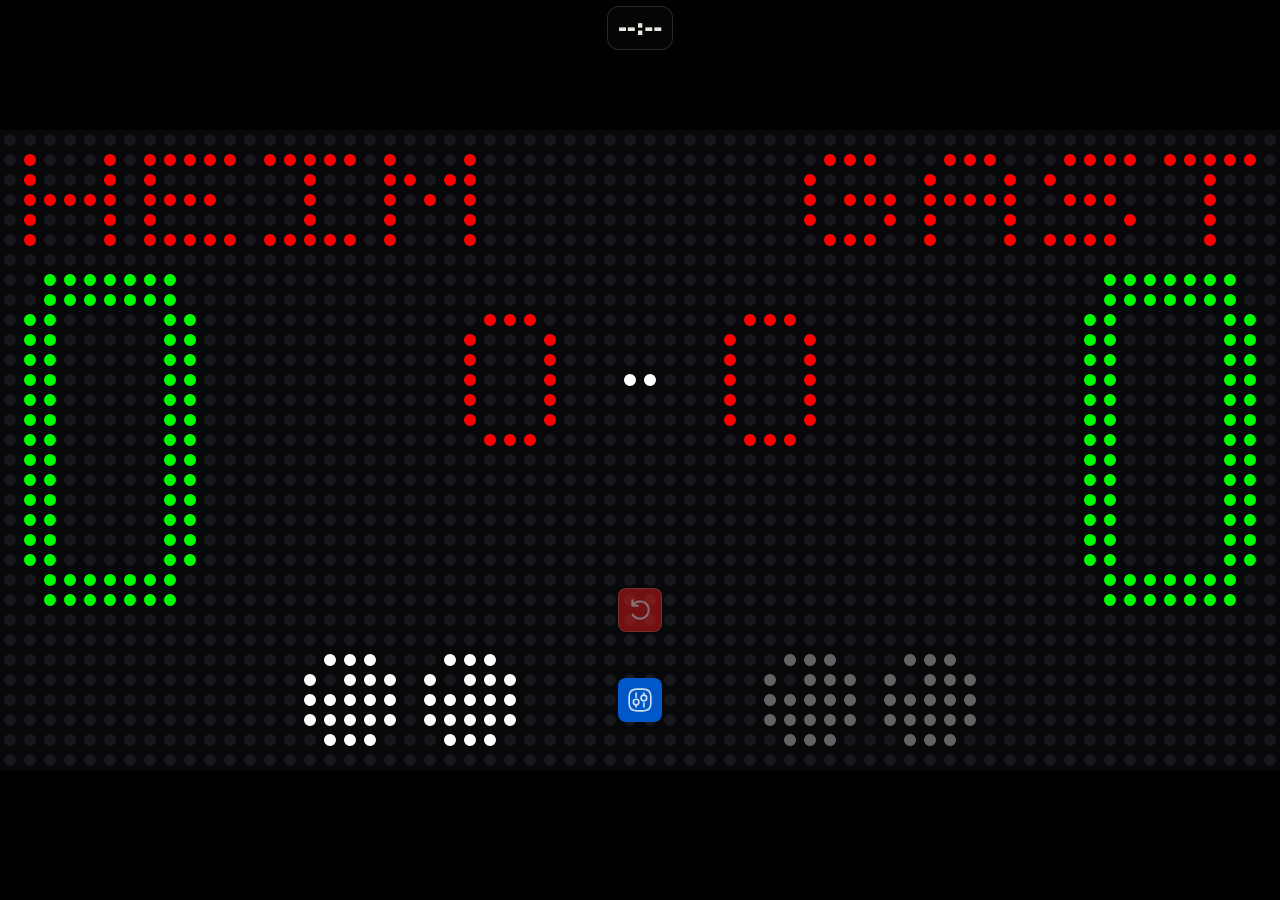
==== commit b70b52ee: "fix: publish current CleverScore settings at /cs/ Built from source main at 34a132a16b47f41735e7870f" ====
--- a/cs/index.html
+++ b/cs/index.html
@@ -12,17 +12,18 @@
     <link rel="apple-touch-icon" href="[data-uri]">
     <title>Table Tennis Scoreboard (Lite)</title>
     <style>
-@charset "UTF-8";:host,:root{--pico-font-family-emoji:"Apple Color Emoji","Segoe UI Emoji","Segoe UI Symbol","Noto Color Emoji";--pico-font-family-sans-serif:system-ui,"Segoe UI",Roboto,Oxygen,Ubuntu,Cantarell,Helvetica,Arial,"Helvetica Neue",sans-serif,var(--pico-font-family-emoji);--pico-font-family-monospace:ui-monospace,SFMono-Regular,"SF Mono",Menlo,Consolas,"Liberation Mono",monospace,var(--pico-font-family-emoji);--pico-font-family:var(--pico-font-family-sans-serif);--pico-line-height:1.5;--pico-font-weight:400;--pico-font-size:100%;--pico-text-underline-offset:.1rem;--pico-border-radius:.25rem;--pico-border-width:.0625rem;--pico-outline-width:.125rem;--pico-transition:.2s ease-in-out;--pico-spacing:1rem;--pico-typography-spacing-vertical:1rem;--pico-block-spacing-vertical:var(--pico-spacing);--pico-block-spacing-horizontal:var(--pico-spacing);--pico-grid-column-gap:var(--pico-spacing);--pico-grid-row-gap:var(--pico-spacing);--pico-form-element-spacing-vertical:.75rem;--pico-form-element-spacing-horizontal:1rem;--pico-group-box-shadow:0 0 0 rgba(0, 0, 0, 0);--pico-group-box-shadow-focus-with-button:0 0 0 var(--pico-outline-width) var(--pico-primary-focus);--pico-group-box-shadow-focus-with-input:0 0 0 .0625rem var(--pico-form-element-border-color);--pico-modal-overlay-backdrop-filter:blur(.375rem);--pico-nav-element-spacing-vertical:1rem;--pico-nav-element-spacing-horizontal:.5rem;--pico-nav-link-spacing-vertical:.5rem;--pico-nav-link-spacing-horizontal:.5rem;--pico-nav-breadcrumb-divider:">";--pico-icon-checkbox:url("data:image/svg+xml,%3Csvg xmlns='http://www.w3.org/2000/svg' width='24' height='24' viewBox='0 0 24 24' fill='none' stroke='rgb(255, 255, 255)' stroke-width='4' stroke-linecap='round' stroke-linejoin='round'%3E%3Cpolyline points='20 6 9 17 4 12'%3E%3C/polyline%3E%3C/svg%3E");--pico-icon-minus:url("data:image/svg+xml,%3Csvg xmlns='http://www.w3.org/2000/svg' width='24' height='24' viewBox='0 0 24 24' fill='none' stroke='rgb(255, 255, 255)' stroke-width='4' stroke-linecap='round' stroke-linejoin='round'%3E%3Cline x1='5' y1='12' x2='19' y2='12'%3E%3C/line%3E%3C/svg%3E");--pico-icon-chevron:url("data:image/svg+xml,%3Csvg xmlns='http://www.w3.org/2000/svg' width='24' height='24' viewBox='0 0 24 24' fill='none' stroke='rgb(136, 145, 164)' stroke-width='2' stroke-linecap='round' stroke-linejoin='round'%3E%3Cpolyline points='6 9 12 15 18 9'%3E%3C/polyline%3E%3C/svg%3E");--pico-icon-date:url("data:image/svg+xml,%3Csvg xmlns='http://www.w3.org/2000/svg' width='24' height='24' viewBox='0 0 24 24' fill='none' stroke='rgb(136, 145, 164)' stroke-width='2' stroke-linecap='round' stroke-linejoin='round'%3E%3Crect x='3' y='4' width='18' height='18' rx='2' ry='2'%3E%3C/rect%3E%3Cline x1='16' y1='2' x2='16' y2='6'%3E%3C/line%3E%3Cline x1='8' y1='2' x2='8' y2='6'%3E%3C/line%3E%3Cline x1='3' y1='10' x2='21' y2='10'%3E%3C/line%3E%3C/svg%3E");--pico-icon-time:url("data:image/svg+xml,%3Csvg xmlns='http://www.w3.org/2000/svg' width='24' height='24' viewBox='0 0 24 24' fill='none' stroke='rgb(136, 145, 164)' stroke-width='2' stroke-linecap='round' stroke-linejoin='round'%3E%3Ccircle cx='12' cy='12' r='10'%3E%3C/circle%3E%3Cpolyline points='12 6 12 12 16 14'%3E%3C/polyline%3E%3C/svg%3E");--pico-icon-search:url("data:image/svg+xml,%3Csvg xmlns='http://www.w3.org/2000/svg' width='24' height='24' viewBox='0 0 24 24' fill='none' stroke='rgb(136, 145, 164)' stroke-width='1.5' stroke-linecap='round' stroke-linejoin='round'%3E%3Ccircle cx='11' cy='11' r='8'%3E%3C/circle%3E%3Cline x1='21' y1='21' x2='16.65' y2='16.65'%3E%3C/line%3E%3C/svg%3E");--pico-icon-close:url("data:image/svg+xml,%3Csvg xmlns='http://www.w3.org/2000/svg' width='24' height='24' viewBox='0 0 24 24' fill='none' stroke='rgb(136, 145, 164)' stroke-width='3' stroke-linecap='round' stroke-linejoin='round'%3E%3Cline x1='18' y1='6' x2='6' y2='18'%3E%3C/line%3E%3Cline x1='6' y1='6' x2='18' y2='18'%3E%3C/line%3E%3C/svg%3E");--pico-icon-loading:url("data:image/svg+xml,%3Csvg fill='none' height='24' width='24' viewBox='0 0 24 24' xmlns='http://www.w3.org/2000/svg' %3E%3Cstyle%3E g %7B animation: rotate 2s linear infinite; transform-origin: center center; %7D circle %7B stroke-dasharray: 75,100; stroke-dashoffset: -5; animation: dash 1.5s ease-in-out infinite; stroke-linecap: round; %7D @keyframes rotate %7B 0%25 %7B transform: rotate(0deg); %7D 100%25 %7B transform: rotate(360deg); %7D %7D @keyframes dash %7B 0%25 %7B stroke-dasharray: 1,100; stroke-dashoffset: 0; %7D 50%25 %7B stroke-dasharray: 44.5,100; stroke-dashoffset: -17.5; %7D 100%25 %7B stroke-dasharray: 44.5,100; stroke-dashoffset: -62; %7D %7D %3C/style%3E%3Cg%3E%3Ccircle cx='12' cy='12' r='10' fill='none' stroke='rgb(136, 145, 164)' stroke-width='4' /%3E%3C/g%3E%3C/svg%3E")}@media(min-width:576px){:host,:root{--pico-font-size:106.25%}}@media(min-width:768px){:host,:root{--pico-font-size:112.5%}}@media(min-width:1024px){:host,:root{--pico-font-size:118.75%}}@media(min-width:1280px){:host,:root{--pico-font-size:125%}}@media(min-width:1536px){:host,:root{--pico-font-size:131.25%}}a,a.contrast,a.secondary{--pico-text-decoration:underline}small{--pico-font-size:.875em}h1,h2,h3,h4,h5,h6{--pico-font-weight:700}h1{--pico-font-size:2rem;--pico-line-height:1.125;--pico-typography-spacing-top:3rem}h2{--pico-font-size:1.75rem;--pico-line-height:1.15;--pico-typography-spacing-top:2.625rem}h3{--pico-font-size:1.5rem;--pico-line-height:1.175;--pico-typography-spacing-top:2.25rem}h4{--pico-font-size:1.25rem;--pico-line-height:1.2;--pico-typography-spacing-top:1.874rem}h5{--pico-font-size:1.125rem;--pico-line-height:1.225;--pico-typography-spacing-top:1.6875rem}h6{--pico-font-size:1rem;--pico-line-height:1.25;--pico-typography-spacing-top:1.5rem}tfoot td,tfoot th,thead td,thead th{--pico-font-weight:600;--pico-border-width:.1875rem}code,kbd,pre,samp{--pico-font-family:var(--pico-font-family-monospace)}kbd{--pico-font-weight:bolder}:where(select,textarea),input:not([type=submit],[type=button],[type=reset],[type=checkbox],[type=radio],[type=file]){--pico-outline-width:.0625rem}[type=search]{--pico-border-radius:5rem}[type=checkbox],[type=radio]{--pico-border-width:.125rem}[type=checkbox][role=switch]{--pico-border-width:.1875rem}details.dropdown summary:not([role=button]){--pico-outline-width:.0625rem}nav details.dropdown summary:focus-visible{--pico-outline-width:.125rem}[role=search]{--pico-border-radius:5rem}[role=group]:has(button.secondary:focus,[type=submit].secondary:focus,[type=button].secondary:focus,[role=button].secondary:focus),[role=search]:has(button.secondary:focus,[type=submit].secondary:focus,[type=button].secondary:focus,[role=button].secondary:focus){--pico-group-box-shadow-focus-with-button:0 0 0 var(--pico-outline-width) var(--pico-secondary-focus)}[role=group]:has(button.contrast:focus,[type=submit].contrast:focus,[type=button].contrast:focus,[role=button].contrast:focus),[role=search]:has(button.contrast:focus,[type=submit].contrast:focus,[type=button].contrast:focus,[role=button].contrast:focus){--pico-group-box-shadow-focus-with-button:0 0 0 var(--pico-outline-width) var(--pico-contrast-focus)}[role=group] [role=button],[role=group] [type=button],[role=group] [type=submit],[role=group] button,[role=search] [role=button],[role=search] [type=button],[role=search] [type=submit],[role=search] button{--pico-form-element-spacing-horizontal:2rem}details summary[role=button]:not(.outline):after{filter:brightness(0) invert(1)}[aria-busy=true]:not(input,select,textarea):is(button,[type=submit],[type=button],[type=reset],[role=button]):not(.outline):before{filter:brightness(0) invert(1)}:host(:not([data-theme=dark])),:root:not([data-theme=dark]),[data-theme=light]{color-scheme:light;--pico-background-color:#fff;--pico-color:#373c44;--pico-text-selection-color:rgba(2, 154, 232, .25);--pico-muted-color:#646b79;--pico-muted-border-color:rgb(231, 234, 239.5);--pico-primary:#0172ad;--pico-primary-background:#0172ad;--pico-primary-border:var(--pico-primary-background);--pico-primary-underline:rgba(1, 114, 173, .5);--pico-primary-hover:#015887;--pico-primary-hover-background:#02659a;--pico-primary-hover-border:var(--pico-primary-hover-background);--pico-primary-hover-underline:var(--pico-primary-hover);--pico-primary-focus:rgba(2, 154, 232, .5);--pico-primary-inverse:#fff;--pico-secondary:#5d6b89;--pico-secondary-background:#525f7a;--pico-secondary-border:var(--pico-secondary-background);--pico-secondary-underline:rgba(93, 107, 137, .5);--pico-secondary-hover:#48536b;--pico-secondary-hover-background:#48536b;--pico-secondary-hover-border:var(--pico-secondary-hover-background);--pico-secondary-hover-underline:var(--pico-secondary-hover);--pico-secondary-focus:rgba(93, 107, 137, .25);--pico-secondary-inverse:#fff;--pico-contrast:#181c25;--pico-contrast-background:#181c25;--pico-contrast-border:var(--pico-contrast-background);--pico-contrast-underline:rgba(24, 28, 37, .5);--pico-contrast-hover:#000;--pico-contrast-hover-background:#000;--pico-contrast-hover-border:var(--pico-contrast-hover-background);--pico-contrast-hover-underline:var(--pico-secondary-hover);--pico-contrast-focus:rgba(93, 107, 137, .25);--pico-contrast-inverse:#fff;--pico-box-shadow:.0145rem .029rem .174rem rgba(129, 145, 181, .01698),.0335rem .067rem .402rem rgba(129, 145, 181, .024),.0625rem .125rem .75rem rgba(129, 145, 181, .03),.1125rem .225rem 1.35rem rgba(129, 145, 181, .036),.2085rem .417rem 2.502rem rgba(129, 145, 181, .04302),.5rem 1rem 6rem rgba(129, 145, 181, .06),0 0 0 .0625rem rgba(129, 145, 181, .015);--pico-h1-color:#2d3138;--pico-h2-color:#373c44;--pico-h3-color:#424751;--pico-h4-color:#4d535e;--pico-h5-color:#5c6370;--pico-h6-color:#646b79;--pico-mark-background-color:rgb(252.5, 230.5, 191.5);--pico-mark-color:#0f1114;--pico-ins-color:rgb(28.5, 105.5, 84);--pico-del-color:rgb(136, 56.5, 53);--pico-blockquote-border-color:var(--pico-muted-border-color);--pico-blockquote-footer-color:var(--pico-muted-color);--pico-button-box-shadow:0 0 0 rgba(0, 0, 0, 0);--pico-button-hover-box-shadow:0 0 0 rgba(0, 0, 0, 0);--pico-table-border-color:var(--pico-muted-border-color);--pico-table-row-stripped-background-color:rgba(111, 120, 135, .0375);--pico-code-background-color:rgb(243, 244.5, 246.75);--pico-code-color:#646b79;--pico-code-kbd-background-color:var(--pico-color);--pico-code-kbd-color:var(--pico-background-color);--pico-form-element-background-color:rgb(251, 251.5, 252.25);--pico-form-element-selected-background-color:#dfe3eb;--pico-form-element-border-color:#cfd5e2;--pico-form-element-color:#23262c;--pico-form-element-placeholder-color:var(--pico-muted-color);--pico-form-element-active-background-color:#fff;--pico-form-element-active-border-color:var(--pico-primary-border);--pico-form-element-focus-color:var(--pico-primary-border);--pico-form-element-disabled-opacity:.5;--pico-form-element-invalid-border-color:rgb(183.5, 105.5, 106.5);--pico-form-element-invalid-active-border-color:rgb(200.25, 79.25, 72.25);--pico-form-element-invalid-focus-color:var(--pico-form-element-invalid-active-border-color);--pico-form-element-valid-border-color:rgb(76, 154.5, 137.5);--pico-form-element-valid-active-border-color:rgb(39, 152.75, 118.75);--pico-form-element-valid-focus-color:var(--pico-form-element-valid-active-border-color);--pico-switch-background-color:#bfc7d9;--pico-switch-checked-background-color:var(--pico-primary-background);--pico-switch-color:#fff;--pico-switch-thumb-box-shadow:0 0 0 rgba(0, 0, 0, 0);--pico-range-border-color:#dfe3eb;--pico-range-active-border-color:#bfc7d9;--pico-range-thumb-border-color:var(--pico-background-color);--pico-range-thumb-color:var(--pico-secondary-background);--pico-range-thumb-active-color:var(--pico-primary-background);--pico-accordion-border-color:var(--pico-muted-border-color);--pico-accordion-active-summary-color:var(--pico-primary-hover);--pico-accordion-close-summary-color:var(--pico-color);--pico-accordion-open-summary-color:var(--pico-muted-color);--pico-card-background-color:var(--pico-background-color);--pico-card-border-color:var(--pico-muted-border-color);--pico-card-box-shadow:var(--pico-box-shadow);--pico-card-sectioning-background-color:rgb(251, 251.5, 252.25);--pico-dropdown-background-color:#fff;--pico-dropdown-border-color:#eff1f4;--pico-dropdown-box-shadow:var(--pico-box-shadow);--pico-dropdown-color:var(--pico-color);--pico-dropdown-hover-background-color:#eff1f4;--pico-loading-spinner-opacity:.5;--pico-modal-overlay-background-color:rgba(232, 234, 237, .75);--pico-progress-background-color:#dfe3eb;--pico-progress-color:var(--pico-primary-background);--pico-tooltip-background-color:var(--pico-contrast-background);--pico-tooltip-color:var(--pico-contrast-inverse);--pico-icon-valid:url("data:image/svg+xml,%3Csvg xmlns='http://www.w3.org/2000/svg' width='24' height='24' viewBox='0 0 24 24' fill='none' stroke='rgb(76, 154.5, 137.5)' stroke-width='2' stroke-linecap='round' stroke-linejoin='round'%3E%3Cpolyline points='20 6 9 17 4 12'%3E%3C/polyline%3E%3C/svg%3E");--pico-icon-invalid:url("data:image/svg+xml,%3Csvg xmlns='http://www.w3.org/2000/svg' width='24' height='24' viewBox='0 0 24 24' fill='none' stroke='rgb(200.25, 79.25, 72.25)' stroke-width='2' stroke-linecap='round' stroke-linejoin='round'%3E%3Ccircle cx='12' cy='12' r='10'%3E%3C/circle%3E%3Cline x1='12' y1='8' x2='12' y2='12'%3E%3C/line%3E%3Cline x1='12' y1='16' x2='12.01' y2='16'%3E%3C/line%3E%3C/svg%3E")}:host(:not([data-theme=dark])) input:is([type=submit],[type=button],[type=reset],[type=checkbox],[type=radio],[type=file]),:root:not([data-theme=dark]) input:is([type=submit],[type=button],[type=reset],[type=checkbox],[type=radio],[type=file]),[data-theme=light] input:is([type=submit],[type=button],[type=reset],[type=checkbox],[type=radio],[type=file]){--pico-form-element-focus-color:var(--pico-primary-focus)}@media only screen and (prefers-color-scheme:dark){:host(:not([data-theme])),:root:not([data-theme]){color-scheme:dark;--pico-background-color:rgb(19, 22.5, 30.5);--pico-color:#c2c7d0;--pico-text-selection-color:rgba(1, 170, 255, .1875);--pico-muted-color:#7b8495;--pico-muted-border-color:#202632;--pico-primary:#01aaff;--pico-primary-background:#0172ad;--pico-primary-border:var(--pico-primary-background);--pico-primary-underline:rgba(1, 170, 255, .5);--pico-primary-hover:#79c0ff;--pico-primary-hover-background:#017fc0;--pico-primary-hover-border:var(--pico-primary-hover-background);--pico-primary-hover-underline:var(--pico-primary-hover);--pico-primary-focus:rgba(1, 170, 255, .375);--pico-primary-inverse:#fff;--pico-secondary:#969eaf;--pico-secondary-background:#525f7a;--pico-secondary-border:var(--pico-secondary-background);--pico-secondary-underline:rgba(150, 158, 175, .5);--pico-secondary-hover:#b3b9c5;--pico-secondary-hover-background:#5d6b89;--pico-secondary-hover-border:var(--pico-secondary-hover-background);--pico-secondary-hover-underline:var(--pico-secondary-hover);--pico-secondary-focus:rgba(144, 158, 190, .25);--pico-secondary-inverse:#fff;--pico-contrast:#dfe3eb;--pico-contrast-background:#eff1f4;--pico-contrast-border:var(--pico-contrast-background);--pico-contrast-underline:rgba(223, 227, 235, .5);--pico-contrast-hover:#fff;--pico-contrast-hover-background:#fff;--pico-contrast-hover-border:var(--pico-contrast-hover-background);--pico-contrast-hover-underline:var(--pico-contrast-hover);--pico-contrast-focus:rgba(207, 213, 226, .25);--pico-contrast-inverse:#000;--pico-box-shadow:.0145rem .029rem .174rem rgba(7, 8.5, 12, .01698),.0335rem .067rem .402rem rgba(7, 8.5, 12, .024),.0625rem .125rem .75rem rgba(7, 8.5, 12, .03),.1125rem .225rem 1.35rem rgba(7, 8.5, 12, .036),.2085rem .417rem 2.502rem rgba(7, 8.5, 12, .04302),.5rem 1rem 6rem rgba(7, 8.5, 12, .06),0 0 0 .0625rem rgba(7, 8.5, 12, .015);--pico-h1-color:#f0f1f3;--pico-h2-color:#e0e3e7;--pico-h3-color:#c2c7d0;--pico-h4-color:#b3b9c5;--pico-h5-color:#a4acba;--pico-h6-color:#8891a4;--pico-mark-background-color:#014063;--pico-mark-color:#fff;--pico-ins-color:#62af9a;--pico-del-color:rgb(205.5, 126, 123);--pico-blockquote-border-color:var(--pico-muted-border-color);--pico-blockquote-footer-color:var(--pico-muted-color);--pico-button-box-shadow:0 0 0 rgba(0, 0, 0, 0);--pico-button-hover-box-shadow:0 0 0 rgba(0, 0, 0, 0);--pico-table-border-color:var(--pico-muted-border-color);--pico-table-row-stripped-background-color:rgba(111, 120, 135, .0375);--pico-code-background-color:rgb(26, 30.5, 40.25);--pico-code-color:#8891a4;--pico-code-kbd-background-color:var(--pico-color);--pico-code-kbd-color:var(--pico-background-color);--pico-form-element-background-color:rgb(28, 33, 43.5);--pico-form-element-selected-background-color:#2a3140;--pico-form-element-border-color:#2a3140;--pico-form-element-color:#e0e3e7;--pico-form-element-placeholder-color:#8891a4;--pico-form-element-active-background-color:rgb(26, 30.5, 40.25);--pico-form-element-active-border-color:var(--pico-primary-border);--pico-form-element-focus-color:var(--pico-primary-border);--pico-form-element-disabled-opacity:.5;--pico-form-element-invalid-border-color:rgb(149.5, 74, 80);--pico-form-element-invalid-active-border-color:rgb(183.25, 63.5, 59);--pico-form-element-invalid-focus-color:var(--pico-form-element-invalid-active-border-color);--pico-form-element-valid-border-color:#2a7b6f;--pico-form-element-valid-active-border-color:rgb(22, 137, 105.5);--pico-form-element-valid-focus-color:var(--pico-form-element-valid-active-border-color);--pico-switch-background-color:#333c4e;--pico-switch-checked-background-color:var(--pico-primary-background);--pico-switch-color:#fff;--pico-switch-thumb-box-shadow:0 0 0 rgba(0, 0, 0, 0);--pico-range-border-color:#202632;--pico-range-active-border-color:#2a3140;--pico-range-thumb-border-color:var(--pico-background-color);--pico-range-thumb-color:var(--pico-secondary-background);--pico-range-thumb-active-color:var(--pico-primary-background);--pico-accordion-border-color:var(--pico-muted-border-color);--pico-accordion-active-summary-color:var(--pico-primary-hover);--pico-accordion-close-summary-color:var(--pico-color);--pico-accordion-open-summary-color:var(--pico-muted-color);--pico-card-background-color:#181c25;--pico-card-border-color:var(--pico-card-background-color);--pico-card-box-shadow:var(--pico-box-shadow);--pico-card-sectioning-background-color:rgb(26, 30.5, 40.25);--pico-dropdown-background-color:#181c25;--pico-dropdown-border-color:#202632;--pico-dropdown-box-shadow:var(--pico-box-shadow);--pico-dropdown-color:var(--pico-color);--pico-dropdown-hover-background-color:#202632;--pico-loading-spinner-opacity:.5;--pico-modal-overlay-background-color:rgba(7.5, 8.5, 10, .75);--pico-progress-background-color:#202632;--pico-progress-color:var(--pico-primary-background);--pico-tooltip-background-color:var(--pico-contrast-background);--pico-tooltip-color:var(--pico-contrast-inverse);--pico-icon-valid:url("data:image/svg+xml,%3Csvg xmlns='http://www.w3.org/2000/svg' width='24' height='24' viewBox='0 0 24 24' fill='none' stroke='rgb(42, 123, 111)' stroke-width='2' stroke-linecap='round' stroke-linejoin='round'%3E%3Cpolyline points='20 6 9 17 4 12'%3E%3C/polyline%3E%3C/svg%3E");--pico-icon-invalid:url("data:image/svg+xml,%3Csvg xmlns='http://www.w3.org/2000/svg' width='24' height='24' viewBox='0 0 24 24' fill='none' stroke='rgb(149.5, 74, 80)' stroke-width='2' stroke-linecap='round' stroke-linejoin='round'%3E%3Ccircle cx='12' cy='12' r='10'%3E%3C/circle%3E%3Cline x1='12' y1='8' x2='12' y2='12'%3E%3C/line%3E%3Cline x1='12' y1='16' x2='12.01' y2='16'%3E%3C/line%3E%3C/svg%3E")}:host(:not([data-theme])) input:is([type=submit],[type=button],[type=reset],[type=checkbox],[type=radio],[type=file]),:root:not([data-theme]) input:is([type=submit],[type=button],[type=reset],[type=checkbox],[type=radio],[type=file]){--pico-form-element-focus-color:var(--pico-primary-focus)}:host(:not([data-theme])) details summary[role=button].contrast:not(.outline):after,:root:not([data-theme]) details summary[role=button].contrast:not(.outline):after{filter:brightness(0)}:host(:not([data-theme])) [aria-busy=true]:not(input,select,textarea).contrast:is(button,[type=submit],[type=button],[type=reset],[role=button]):not(.outline):before,:root:not([data-theme]) [aria-busy=true]:not(input,select,textarea).contrast:is(button,[type=submit],[type=button],[type=reset],[role=button]):not(.outline):before{filter:brightness(0)}}[data-theme=dark]{color-scheme:dark;--pico-background-color:rgb(19, 22.5, 30.5);--pico-color:#c2c7d0;--pico-text-selection-color:rgba(1, 170, 255, .1875);--pico-muted-color:#7b8495;--pico-muted-border-color:#202632;--pico-primary:#01aaff;--pico-primary-background:#0172ad;--pico-primary-border:var(--pico-primary-background);--pico-primary-underline:rgba(1, 170, 255, .5);--pico-primary-hover:#79c0ff;--pico-primary-hover-background:#017fc0;--pico-primary-hover-border:var(--pico-primary-hover-background);--pico-primary-hover-underline:var(--pico-primary-hover);--pico-primary-focus:rgba(1, 170, 255, .375);--pico-primary-inverse:#fff;--pico-secondary:#969eaf;--pico-secondary-background:#525f7a;--pico-secondary-border:var(--pico-secondary-background);--pico-secondary-underline:rgba(150, 158, 175, .5);--pico-secondary-hover:#b3b9c5;--pico-secondary-hover-background:#5d6b89;--pico-secondary-hover-border:var(--pico-secondary-hover-background);--pico-secondary-hover-underline:var(--pico-secondary-hover);--pico-secondary-focus:rgba(144, 158, 190, .25);--pico-secondary-inverse:#fff;--pico-contrast:#dfe3eb;--pico-contrast-background:#eff1f4;--pico-contrast-border:var(--pico-contrast-background);--pico-contrast-underline:rgba(223, 227, 235, .5);--pico-contrast-hover:#fff;--pico-contrast-hover-background:#fff;--pico-contrast-hover-border:var(--pico-contrast-hover-background);--pico-contrast-hover-underline:var(--pico-contrast-hover);--pico-contrast-focus:rgba(207, 213, 226, .25);--pico-contrast-inverse:#000;--pico-box-shadow:.0145rem .029rem .174rem rgba(7, 8.5, 12, .01698),.0335rem .067rem .402rem rgba(7, 8.5, 12, .024),.0625rem .125rem .75rem rgba(7, 8.5, 12, .03),.1125rem .225rem 1.35rem rgba(7, 8.5, 12, .036),.2085rem .417rem 2.502rem rgba(7, 8.5, 12, .04302),.5rem 1rem 6rem rgba(7, 8.5, 12, .06),0 0 0 .0625rem rgba(7, 8.5, 12, .015);--pico-h1-color:#f0f1f3;--pico-h2-color:#e0e3e7;--pico-h3-color:#c2c7d0;--pico-h4-color:#b3b9c5;--pico-h5-color:#a4acba;--pico-h6-color:#8891a4;--pico-mark-background-color:#014063;--pico-mark-color:#fff;--pico-ins-color:#62af9a;--pico-del-color:rgb(205.5, 126, 123);--pico-blockquote-border-color:var(--pico-muted-border-color);--pico-blockquote-footer-color:var(--pico-muted-color);--pico-button-box-shadow:0 0 0 rgba(0, 0, 0, 0);--pico-button-hover-box-shadow:0 0 0 rgba(0, 0, 0, 0);--pico-table-border-color:var(--pico-muted-border-color);--pico-table-row-stripped-background-color:rgba(111, 120, 135, .0375);--pico-code-background-color:rgb(26, 30.5, 40.25);--pico-code-color:#8891a4;--pico-code-kbd-background-color:var(--pico-color);--pico-code-kbd-color:var(--pico-background-color);--pico-form-element-background-color:rgb(28, 33, 43.5);--pico-form-element-selected-background-color:#2a3140;--pico-form-element-border-color:#2a3140;--pico-form-element-color:#e0e3e7;--pico-form-element-placeholder-color:#8891a4;--pico-form-element-active-background-color:rgb(26, 30.5, 40.25);--pico-form-element-active-border-color:var(--pico-primary-border);--pico-form-element-focus-color:var(--pico-primary-border);--pico-form-element-disabled-opacity:.5;--pico-form-element-invalid-border-color:rgb(149.5, 74, 80);--pico-form-element-invalid-active-border-color:rgb(183.25, 63.5, 59);--pico-form-element-invalid-focus-color:var(--pico-form-element-invalid-active-border-color);--pico-form-element-valid-border-color:#2a7b6f;--pico-form-element-valid-active-border-color:rgb(22, 137, 105.5);--pico-form-element-valid-focus-color:var(--pico-form-element-valid-active-border-color);--pico-switch-background-color:#333c4e;--pico-switch-checked-background-color:var(--pico-primary-background);--pico-switch-color:#fff;--pico-switch-thumb-box-shadow:0 0 0 rgba(0, 0, 0, 0);--pico-range-border-color:#202632;--pico-range-active-border-color:#2a3140;--pico-range-thumb-border-color:var(--pico-background-color);--pico-range-thumb-color:var(--pico-secondary-background);--pico-range-thumb-active-color:var(--pico-primary-background);--pico-accordion-border-color:var(--pico-muted-border-color);--pico-accordion-active-summary-color:var(--pico-primary-hover);--pico-accordion-close-summary-color:var(--pico-color);--pico-accordion-open-summary-color:var(--pico-muted-color);--pico-card-background-color:#181c25;--pico-card-border-color:var(--pico-card-background-color);--pico-card-box-shadow:var(--pico-box-shadow);--pico-card-sectioning-background-color:rgb(26, 30.5, 40.25);--pico-dropdown-background-color:#181c25;--pico-dropdown-border-color:#202632;--pico-dropdown-box-shadow:var(--pico-box-shadow);--pico-dropdown-color:var(--pico-color);--pico-dropdown-hover-background-color:#202632;--pico-loading-spinner-opacity:.5;--pico-modal-overlay-background-color:rgba(7.5, 8.5, 10, .75);--pico-progress-background-color:#202632;--pico-progress-color:var(--pico-primary-background);--pico-tooltip-background-color:var(--pico-contrast-background);--pico-tooltip-color:var(--pico-contrast-inverse);--pico-icon-valid:url("data:image/svg+xml,%3Csvg xmlns='http://www.w3.org/2000/svg' width='24' height='24' viewBox='0 0 24 24' fill='none' stroke='rgb(42, 123, 111)' stroke-width='2' stroke-linecap='round' stroke-linejoin='round'%3E%3Cpolyline points='20 6 9 17 4 12'%3E%3C/polyline%3E%3C/svg%3E");--pico-icon-invalid:url("data:image/svg+xml,%3Csvg xmlns='http://www.w3.org/2000/svg' width='24' height='24' viewBox='0 0 24 24' fill='none' stroke='rgb(149.5, 74, 80)' stroke-width='2' stroke-linecap='round' stroke-linejoin='round'%3E%3Ccircle cx='12' cy='12' r='10'%3E%3C/circle%3E%3Cline x1='12' y1='8' x2='12' y2='12'%3E%3C/line%3E%3Cline x1='12' y1='16' x2='12.01' y2='16'%3E%3C/line%3E%3C/svg%3E")}[data-theme=dark] input:is([type=submit],[type=button],[type=reset],[type=checkbox],[type=radio],[type=file]){--pico-form-element-focus-color:var(--pico-primary-focus)}[data-theme=dark] details summary[role=button].contrast:not(.outline):after{filter:brightness(0)}[data-theme=dark] [aria-busy=true]:not(input,select,textarea).contrast:is(button,[type=submit],[type=button],[type=reset],[role=button]):not(.outline):before{filter:brightness(0)}[type=checkbox],[type=radio],[type=range],progress{accent-color:var(--pico-primary)}*,:after,:before{box-sizing:border-box;background-repeat:no-repeat}:after,:before{text-decoration:inherit;vertical-align:inherit}:where(:host),:where(:root){-webkit-tap-highlight-color:transparent;-webkit-text-size-adjust:100%;-moz-text-size-adjust:100%;text-size-adjust:100%;background-color:var(--pico-background-color);color:var(--pico-color);font-weight:var(--pico-font-weight);font-size:var(--pico-font-size);line-height:var(--pico-line-height);font-family:var(--pico-font-family);text-underline-offset:var(--pico-text-underline-offset);text-rendering:optimizeLegibility;overflow-wrap:break-word;-moz-tab-size:4;-o-tab-size:4;tab-size:4}body{width:100%;margin:0}main{display:block}body>footer,body>header,body>main{padding-block:var(--pico-block-spacing-vertical)}section{margin-bottom:var(--pico-block-spacing-vertical)}.container,.container-fluid{width:100%;margin-right:auto;margin-left:auto;padding-right:var(--pico-spacing);padding-left:var(--pico-spacing)}@media(min-width:576px){.container{max-width:510px;padding-right:0;padding-left:0}}@media(min-width:768px){.container{max-width:700px}}@media(min-width:1024px){.container{max-width:950px}}@media(min-width:1280px){.container{max-width:1200px}}@media(min-width:1536px){.container{max-width:1450px}}.grid{grid-column-gap:var(--pico-grid-column-gap);grid-row-gap:var(--pico-grid-row-gap);display:grid;grid-template-columns:1fr}@media(min-width:768px){.grid{grid-template-columns:repeat(auto-fit,minmax(0%,1fr))}}.grid>*{min-width:0}.overflow-auto{overflow:auto}b,strong{font-weight:bolder}sub,sup{position:relative;font-size:.75em;line-height:0;vertical-align:baseline}sub{bottom:-.25em}sup{top:-.5em}address,blockquote,dl,ol,p,pre,table,ul{margin-top:0;margin-bottom:var(--pico-typography-spacing-vertical);color:var(--pico-color);font-style:normal;font-weight:var(--pico-font-weight)}h1,h2,h3,h4,h5,h6{margin-top:0;margin-bottom:var(--pico-typography-spacing-vertical);color:var(--pico-color);font-weight:var(--pico-font-weight);font-size:var(--pico-font-size);line-height:var(--pico-line-height);font-family:var(--pico-font-family)}h1{--pico-color:var(--pico-h1-color)}h2{--pico-color:var(--pico-h2-color)}h3{--pico-color:var(--pico-h3-color)}h4{--pico-color:var(--pico-h4-color)}h5{--pico-color:var(--pico-h5-color)}h6{--pico-color:var(--pico-h6-color)}:where(article,address,blockquote,dl,figure,form,ol,p,pre,table,ul)~:is(h1,h2,h3,h4,h5,h6){margin-top:var(--pico-typography-spacing-top)}p{margin-bottom:var(--pico-typography-spacing-vertical)}hgroup{margin-bottom:var(--pico-typography-spacing-vertical)}hgroup>*{margin-top:0;margin-bottom:0}hgroup>:not(:first-child):last-child{--pico-color:var(--pico-muted-color);--pico-font-weight:unset;font-size:1rem}:where(ol,ul) li{margin-bottom:calc(var(--pico-typography-spacing-vertical) * .25)}:where(dl,ol,ul) :where(dl,ol,ul){margin:0;margin-top:calc(var(--pico-typography-spacing-vertical) * .25)}ul li{list-style:square}mark{padding:.125rem .25rem;background-color:var(--pico-mark-background-color);color:var(--pico-mark-color);vertical-align:baseline}blockquote{display:block;margin:var(--pico-typography-spacing-vertical) 0;padding:var(--pico-spacing);border-right:none;border-left:.25rem solid var(--pico-blockquote-border-color);border-inline-start:.25rem solid var(--pico-blockquote-border-color);border-inline-end:none}blockquote footer{margin-top:calc(var(--pico-typography-spacing-vertical) * .5);color:var(--pico-blockquote-footer-color)}abbr[title]{border-bottom:1px dotted;text-decoration:none;cursor:help}ins{color:var(--pico-ins-color);text-decoration:none}del{color:var(--pico-del-color)}::-moz-selection{background-color:var(--pico-text-selection-color)}::selection{background-color:var(--pico-text-selection-color)}:where(a:not([role=button])),[role=link]{--pico-color:var(--pico-primary);--pico-background-color:transparent;--pico-underline:var(--pico-primary-underline);outline:0;background-color:var(--pico-background-color);color:var(--pico-color);-webkit-text-decoration:var(--pico-text-decoration);text-decoration:var(--pico-text-decoration);text-decoration-color:var(--pico-underline);text-underline-offset:.125em;transition:background-color var(--pico-transition),color var(--pico-transition),box-shadow var(--pico-transition),-webkit-text-decoration var(--pico-transition);transition:background-color var(--pico-transition),color var(--pico-transition),text-decoration var(--pico-transition),box-shadow var(--pico-transition);transition:background-color var(--pico-transition),color var(--pico-transition),text-decoration var(--pico-transition),box-shadow var(--pico-transition),-webkit-text-decoration var(--pico-transition)}:where(a:not([role=button])):is([aria-current]:not([aria-current=false]),:hover,:active,:focus),[role=link]:is([aria-current]:not([aria-current=false]),:hover,:active,:focus){--pico-color:var(--pico-primary-hover);--pico-underline:var(--pico-primary-hover-underline);--pico-text-decoration:underline}:where(a:not([role=button])):focus-visible,[role=link]:focus-visible{box-shadow:0 0 0 var(--pico-outline-width) var(--pico-primary-focus)}:where(a:not([role=button])).secondary,[role=link].secondary{--pico-color:var(--pico-secondary);--pico-underline:var(--pico-secondary-underline)}:where(a:not([role=button])).secondary:is([aria-current]:not([aria-current=false]),:hover,:active,:focus),[role=link].secondary:is([aria-current]:not([aria-current=false]),:hover,:active,:focus){--pico-color:var(--pico-secondary-hover);--pico-underline:var(--pico-secondary-hover-underline)}:where(a:not([role=button])).contrast,[role=link].contrast{--pico-color:var(--pico-contrast);--pico-underline:var(--pico-contrast-underline)}:where(a:not([role=button])).contrast:is([aria-current]:not([aria-current=false]),:hover,:active,:focus),[role=link].contrast:is([aria-current]:not([aria-current=false]),:hover,:active,:focus){--pico-color:var(--pico-contrast-hover);--pico-underline:var(--pico-contrast-hover-underline)}a[role=button]{display:inline-block}button{margin:0;overflow:visible;font-family:inherit;text-transform:none}[type=button],[type=reset],[type=submit],button{-webkit-appearance:button}[role=button],[type=button],[type=file]::file-selector-button,[type=reset],[type=submit],button{--pico-background-color:var(--pico-primary-background);--pico-border-color:var(--pico-primary-border);--pico-color:var(--pico-primary-inverse);--pico-box-shadow:var(--pico-button-box-shadow, 0 0 0 rgba(0, 0, 0, 0));padding:var(--pico-form-element-spacing-vertical) var(--pico-form-element-spacing-horizontal);border:var(--pico-border-width) solid var(--pico-border-color);border-radius:var(--pico-border-radius);outline:0;background-color:var(--pico-background-color);box-shadow:var(--pico-box-shadow);color:var(--pico-color);font-weight:var(--pico-font-weight);font-size:1rem;line-height:var(--pico-line-height);text-align:center;text-decoration:none;cursor:pointer;-webkit-user-select:none;-moz-user-select:none;user-select:none;transition:background-color var(--pico-transition),border-color var(--pico-transition),color var(--pico-transition),box-shadow var(--pico-transition)}[role=button]:is(:hover,:active,:focus),[role=button]:is([aria-current]:not([aria-current=false])),[type=button]:is(:hover,:active,:focus),[type=button]:is([aria-current]:not([aria-current=false])),[type=file]::file-selector-button:is(:hover,:active,:focus),[type=file]::file-selector-button:is([aria-current]:not([aria-current=false])),[type=reset]:is(:hover,:active,:focus),[type=reset]:is([aria-current]:not([aria-current=false])),[type=submit]:is(:hover,:active,:focus),[type=submit]:is([aria-current]:not([aria-current=false])),button:is(:hover,:active,:focus),button:is([aria-current]:not([aria-current=false])){--pico-background-color:var(--pico-primary-hover-background);--pico-border-color:var(--pico-primary-hover-border);--pico-box-shadow:var(--pico-button-hover-box-shadow, 0 0 0 rgba(0, 0, 0, 0));--pico-color:var(--pico-primary-inverse)}[role=button]:focus,[role=button]:is([aria-current]:not([aria-current=false])):focus,[type=button]:focus,[type=button]:is([aria-current]:not([aria-current=false])):focus,[type=file]::file-selector-button:focus,[type=file]::file-selector-button:is([aria-current]:not([aria-current=false])):focus,[type=reset]:focus,[type=reset]:is([aria-current]:not([aria-current=false])):focus,[type=submit]:focus,[type=submit]:is([aria-current]:not([aria-current=false])):focus,button:focus,button:is([aria-current]:not([aria-current=false])):focus{--pico-box-shadow:var(--pico-button-hover-box-shadow, 0 0 0 rgba(0, 0, 0, 0)),0 0 0 var(--pico-outline-width) var(--pico-primary-focus)}[type=button],[type=reset],[type=submit]{margin-bottom:var(--pico-spacing)}:is(button,[type=submit],[type=button],[role=button]).secondary,[type=file]::file-selector-button,[type=reset]{--pico-background-color:var(--pico-secondary-background);--pico-border-color:var(--pico-secondary-border);--pico-color:var(--pico-secondary-inverse);cursor:pointer}:is(button,[type=submit],[type=button],[role=button]).secondary:is([aria-current]:not([aria-current=false]),:hover,:active,:focus),[type=file]::file-selector-button:is([aria-current]:not([aria-current=false]),:hover,:active,:focus),[type=reset]:is([aria-current]:not([aria-current=false]),:hover,:active,:focus){--pico-background-color:var(--pico-secondary-hover-background);--pico-border-color:var(--pico-secondary-hover-border);--pico-color:var(--pico-secondary-inverse)}:is(button,[type=submit],[type=button],[role=button]).secondary:focus,:is(button,[type=submit],[type=button],[role=button]).secondary:is([aria-current]:not([aria-current=false])):focus,[type=file]::file-selector-button:focus,[type=file]::file-selector-button:is([aria-current]:not([aria-current=false])):focus,[type=reset]:focus,[type=reset]:is([aria-current]:not([aria-current=false])):focus{--pico-box-shadow:var(--pico-button-hover-box-shadow, 0 0 0 rgba(0, 0, 0, 0)),0 0 0 var(--pico-outline-width) var(--pico-secondary-focus)}:is(button,[type=submit],[type=button],[role=button]).contrast{--pico-background-color:var(--pico-contrast-background);--pico-border-color:var(--pico-contrast-border);--pico-color:var(--pico-contrast-inverse)}:is(button,[type=submit],[type=button],[role=button]).contrast:is([aria-current]:not([aria-current=false]),:hover,:active,:focus){--pico-background-color:var(--pico-contrast-hover-background);--pico-border-color:var(--pico-contrast-hover-border);--pico-color:var(--pico-contrast-inverse)}:is(button,[type=submit],[type=button],[role=button]).contrast:focus,:is(button,[type=submit],[type=button],[role=button]).contrast:is([aria-current]:not([aria-current=false])):focus{--pico-box-shadow:var(--pico-button-hover-box-shadow, 0 0 0 rgba(0, 0, 0, 0)),0 0 0 var(--pico-outline-width) var(--pico-contrast-focus)}:is(button,[type=submit],[type=button],[role=button]).outline,[type=reset].outline{--pico-background-color:transparent;--pico-color:var(--pico-primary);--pico-border-color:var(--pico-primary)}:is(button,[type=submit],[type=button],[role=button]).outline:is([aria-current]:not([aria-current=false]),:hover,:active,:focus),[type=reset].outline:is([aria-current]:not([aria-current=false]),:hover,:active,:focus){--pico-background-color:transparent;--pico-color:var(--pico-primary-hover);--pico-border-color:var(--pico-primary-hover)}:is(button,[type=submit],[type=button],[role=button]).outline.secondary,[type=reset].outline{--pico-color:var(--pico-secondary);--pico-border-color:var(--pico-secondary)}:is(button,[type=submit],[type=button],[role=button]).outline.secondary:is([aria-current]:not([aria-current=false]),:hover,:active,:focus),[type=reset].outline:is([aria-current]:not([aria-current=false]),:hover,:active,:focus){--pico-color:var(--pico-secondary-hover);--pico-border-color:var(--pico-secondary-hover)}:is(button,[type=submit],[type=button],[role=button]).outline.contrast{--pico-color:var(--pico-contrast);--pico-border-color:var(--pico-contrast)}:is(button,[type=submit],[type=button],[role=button]).outline.contrast:is([aria-current]:not([aria-current=false]),:hover,:active,:focus){--pico-color:var(--pico-contrast-hover);--pico-border-color:var(--pico-contrast-hover)}:where(button,[type=submit],[type=reset],[type=button],[role=button])[disabled],:where(fieldset[disabled]) :is(button,[type=submit],[type=button],[type=reset],[role=button]){opacity:.5;pointer-events:none}:where(table){width:100%;border-collapse:collapse;border-spacing:0;text-indent:0}td,th{padding:calc(var(--pico-spacing)/ 2) var(--pico-spacing);border-bottom:var(--pico-border-width) solid var(--pico-table-border-color);background-color:var(--pico-background-color);color:var(--pico-color);font-weight:var(--pico-font-weight);text-align:left;text-align:start}tfoot td,tfoot th{border-top:var(--pico-border-width) solid var(--pico-table-border-color);border-bottom:0}table.striped tbody tr:nth-child(odd) td,table.striped tbody tr:nth-child(odd) th{background-color:var(--pico-table-row-stripped-background-color)}:where(audio,canvas,iframe,img,svg,video){vertical-align:middle}audio,video{display:inline-block}audio:not([controls]){display:none;height:0}:where(iframe){border-style:none}img{max-width:100%;height:auto;border-style:none}:where(svg:not([fill])){fill:currentColor}svg:not(:host),svg:not(:root){overflow:hidden}code,kbd,pre,samp{font-size:.875em;font-family:var(--pico-font-family)}pre code,pre samp{font-size:inherit;font-family:inherit}pre{-ms-overflow-style:scrollbar;overflow:auto}code,kbd,pre,samp{border-radius:var(--pico-border-radius);background:var(--pico-code-background-color);color:var(--pico-code-color);font-weight:var(--pico-font-weight);line-height:initial}code,kbd,samp{display:inline-block;padding:.375rem}pre{display:block;margin-bottom:var(--pico-spacing);overflow-x:auto}pre>code,pre>samp{display:block;padding:var(--pico-spacing);background:0 0;line-height:var(--pico-line-height)}kbd{background-color:var(--pico-code-kbd-background-color);color:var(--pico-code-kbd-color);vertical-align:baseline}figure{display:block;margin:0;padding:0}figure figcaption{padding:calc(var(--pico-spacing) * .5) 0;color:var(--pico-muted-color)}hr{height:0;margin:var(--pico-typography-spacing-vertical) 0;border:0;border-top:1px solid var(--pico-muted-border-color);color:inherit}[hidden],template{display:none!important}canvas{display:inline-block}input,optgroup,select,textarea{margin:0;font-size:1rem;line-height:var(--pico-line-height);font-family:inherit;letter-spacing:inherit}input{overflow:visible}select{text-transform:none}legend{max-width:100%;padding:0;color:inherit;white-space:normal}textarea{overflow:auto}[type=checkbox],[type=radio]{padding:0}::-webkit-inner-spin-button,::-webkit-outer-spin-button{height:auto}[type=search]{-webkit-appearance:textfield;outline-offset:-2px}[type=search]::-webkit-search-decoration{-webkit-appearance:none}::-webkit-file-upload-button{-webkit-appearance:button;font:inherit}::-moz-focus-inner{padding:0;border-style:none}:-moz-focusring{outline:0}:-moz-ui-invalid{box-shadow:none}::-ms-expand{display:none}[type=file],[type=range]{padding:0;border-width:0}input:not([type=checkbox],[type=radio],[type=range]){height:calc(1rem * var(--pico-line-height) + var(--pico-form-element-spacing-vertical) * 2 + var(--pico-border-width) * 2)}fieldset{width:100%;margin:0;margin-bottom:var(--pico-spacing);padding:0;border:0}fieldset legend,label{display:block;margin-bottom:calc(var(--pico-spacing) * .375);color:var(--pico-color);font-weight:var(--pico-form-label-font-weight,var(--pico-font-weight))}fieldset legend{margin-bottom:calc(var(--pico-spacing) * .5)}button[type=submit],input:not([type=checkbox],[type=radio]),select,textarea{width:100%}input:not([type=checkbox],[type=radio],[type=range],[type=file]),select,textarea{-webkit-appearance:none;-moz-appearance:none;appearance:none;padding:var(--pico-form-element-spacing-vertical) var(--pico-form-element-spacing-horizontal)}input,select,textarea{--pico-background-color:var(--pico-form-element-background-color);--pico-border-color:var(--pico-form-element-border-color);--pico-color:var(--pico-form-element-color);--pico-box-shadow:none;border:var(--pico-border-width) solid var(--pico-border-color);border-radius:var(--pico-border-radius);outline:0;background-color:var(--pico-background-color);box-shadow:var(--pico-box-shadow);color:var(--pico-color);font-weight:var(--pico-font-weight);transition:background-color var(--pico-transition),border-color var(--pico-transition),color var(--pico-transition),box-shadow var(--pico-transition)}:where(select,textarea):not([readonly]):is(:active,:focus),input:not([type=submit],[type=button],[type=reset],[type=checkbox],[type=radio],[readonly]):is(:active,:focus){--pico-background-color:var(--pico-form-element-active-background-color)}:where(select,textarea):not([readonly]):is(:active,:focus),input:not([type=submit],[type=button],[type=reset],[role=switch],[readonly]):is(:active,:focus){--pico-border-color:var(--pico-form-element-active-border-color)}:where(select,textarea):not([readonly]):focus,input:not([type=submit],[type=button],[type=reset],[type=range],[type=file],[readonly]):focus{--pico-box-shadow:0 0 0 var(--pico-outline-width) var(--pico-form-element-focus-color)}:where(fieldset[disabled]) :is(input:not([type=submit],[type=button],[type=reset]),select,textarea),input:not([type=submit],[type=button],[type=reset])[disabled],label[aria-disabled=true],select[disabled],textarea[disabled]{opacity:var(--pico-form-element-disabled-opacity);pointer-events:none}label[aria-disabled=true] input[disabled]{opacity:1}:where(input,select,textarea):not([type=checkbox],[type=radio],[type=date],[type=datetime-local],[type=month],[type=time],[type=week],[type=range])[aria-invalid]{padding-right:calc(var(--pico-form-element-spacing-horizontal) + 1.5rem)!important;padding-left:var(--pico-form-element-spacing-horizontal);padding-inline-start:var(--pico-form-element-spacing-horizontal)!important;padding-inline-end:calc(var(--pico-form-element-spacing-horizontal) + 1.5rem)!important;background-position:center right .75rem;background-size:1rem auto;background-repeat:no-repeat}:where(input,select,textarea):not([type=checkbox],[type=radio],[type=date],[type=datetime-local],[type=month],[type=time],[type=week],[type=range])[aria-invalid=false]:not(select){background-image:var(--pico-icon-valid)}:where(input,select,textarea):not([type=checkbox],[type=radio],[type=date],[type=datetime-local],[type=month],[type=time],[type=week],[type=range])[aria-invalid=true]:not(select){background-image:var(--pico-icon-invalid)}:where(input,select,textarea)[aria-invalid=false]{--pico-border-color:var(--pico-form-element-valid-border-color)}:where(input,select,textarea)[aria-invalid=false]:is(:active,:focus){--pico-border-color:var(--pico-form-element-valid-active-border-color)!important}:where(input,select,textarea)[aria-invalid=false]:is(:active,:focus):not([type=checkbox],[type=radio]){--pico-box-shadow:0 0 0 var(--pico-outline-width) var(--pico-form-element-valid-focus-color)!important}:where(input,select,textarea)[aria-invalid=true]{--pico-border-color:var(--pico-form-element-invalid-border-color)}:where(input,select,textarea)[aria-invalid=true]:is(:active,:focus){--pico-border-color:var(--pico-form-element-invalid-active-border-color)!important}:where(input,select,textarea)[aria-invalid=true]:is(:active,:focus):not([type=checkbox],[type=radio]){--pico-box-shadow:0 0 0 var(--pico-outline-width) var(--pico-form-element-invalid-focus-color)!important}[dir=rtl] :where(input,select,textarea):not([type=checkbox],[type=radio]):is([aria-invalid],[aria-invalid=true],[aria-invalid=false]){background-position:center left .75rem}input::-webkit-input-placeholder,input::placeholder,select:invalid,textarea::-webkit-input-placeholder,textarea::placeholder{color:var(--pico-form-element-placeholder-color);opacity:1}input:not([type=checkbox],[type=radio]),select,textarea{margin-bottom:var(--pico-spacing)}select::-ms-expand{border:0;background-color:transparent}select:not([multiple],[size]){padding-right:calc(var(--pico-form-element-spacing-horizontal) + 1.5rem);padding-left:var(--pico-form-element-spacing-horizontal);padding-inline-start:var(--pico-form-element-spacing-horizontal);padding-inline-end:calc(var(--pico-form-element-spacing-horizontal) + 1.5rem);background-image:var(--pico-icon-chevron);background-position:center right .75rem;background-size:1rem auto;background-repeat:no-repeat}select[multiple] option:checked{background:var(--pico-form-element-selected-background-color);color:var(--pico-form-element-color)}[dir=rtl] select:not([multiple],[size]){background-position:center left .75rem}textarea{display:block;resize:vertical}textarea[aria-invalid]{--pico-icon-height:calc(1rem * var(--pico-line-height) + var(--pico-form-element-spacing-vertical) * 2 + var(--pico-border-width) * 2);background-position:top right .75rem!important;background-size:1rem var(--pico-icon-height)!important}:where(input,select,textarea,fieldset,.grid)+small{display:block;width:100%;margin-top:calc(var(--pico-spacing) * -.75);margin-bottom:var(--pico-spacing);color:var(--pico-muted-color)}:where(input,select,textarea,fieldset,.grid)[aria-invalid=false]+small{color:var(--pico-ins-color)}:where(input,select,textarea,fieldset,.grid)[aria-invalid=true]+small{color:var(--pico-del-color)}label>:where(input,select,textarea){margin-top:calc(var(--pico-spacing) * .25)}label:has([type=checkbox],[type=radio]){width:-moz-fit-content;width:fit-content;cursor:pointer}[type=checkbox],[type=radio]{-webkit-appearance:none;-moz-appearance:none;appearance:none;width:1.25em;height:1.25em;margin-top:-.125em;margin-inline-end:.5em;border-width:var(--pico-border-width);vertical-align:middle;cursor:pointer}[type=checkbox]::-ms-check,[type=radio]::-ms-check{display:none}[type=checkbox]:checked,[type=checkbox]:checked:active,[type=checkbox]:checked:focus,[type=radio]:checked,[type=radio]:checked:active,[type=radio]:checked:focus{--pico-background-color:var(--pico-primary-background);--pico-border-color:var(--pico-primary-border);background-image:var(--pico-icon-checkbox);background-position:center;background-size:.75em auto;background-repeat:no-repeat}[type=checkbox]~label,[type=radio]~label{display:inline-block;margin-bottom:0;cursor:pointer}[type=checkbox]~label:not(:last-of-type),[type=radio]~label:not(:last-of-type){margin-inline-end:1em}[type=checkbox]:indeterminate{--pico-background-color:var(--pico-primary-background);--pico-border-color:var(--pico-primary-border);background-image:var(--pico-icon-minus);background-position:center;background-size:.75em auto;background-repeat:no-repeat}[type=radio]{border-radius:50%}[type=radio]:checked,[type=radio]:checked:active,[type=radio]:checked:focus{--pico-background-color:var(--pico-primary-inverse);border-width:.35em;background-image:none}[type=checkbox][role=switch]{--pico-background-color:var(--pico-switch-background-color);--pico-color:var(--pico-switch-color);width:2.25em;height:1.25em;border:var(--pico-border-width) solid var(--pico-border-color);border-radius:1.25em;background-color:var(--pico-background-color);line-height:1.25em}[type=checkbox][role=switch]:not([aria-invalid]){--pico-border-color:var(--pico-switch-background-color)}[type=checkbox][role=switch]:before{display:block;aspect-ratio:1;height:100%;border-radius:50%;background-color:var(--pico-color);box-shadow:var(--pico-switch-thumb-box-shadow);content:"";transition:margin .1s ease-in-out}[type=checkbox][role=switch]:focus{--pico-background-color:var(--pico-switch-background-color);--pico-border-color:var(--pico-switch-background-color)}[type=checkbox][role=switch]:checked{--pico-background-color:var(--pico-switch-checked-background-color);--pico-border-color:var(--pico-switch-checked-background-color);background-image:none}[type=checkbox][role=switch]:checked:before{margin-inline-start:1em}[type=checkbox][role=switch][disabled]{--pico-background-color:var(--pico-border-color)}[type=checkbox][aria-invalid=false]:checked,[type=checkbox][aria-invalid=false]:checked:active,[type=checkbox][aria-invalid=false]:checked:focus,[type=checkbox][role=switch][aria-invalid=false]:checked,[type=checkbox][role=switch][aria-invalid=false]:checked:active,[type=checkbox][role=switch][aria-invalid=false]:checked:focus{--pico-background-color:var(--pico-form-element-valid-border-color)}[type=checkbox]:checked:active[aria-invalid=true],[type=checkbox]:checked:focus[aria-invalid=true],[type=checkbox]:checked[aria-invalid=true],[type=checkbox][role=switch]:checked:active[aria-invalid=true],[type=checkbox][role=switch]:checked:focus[aria-invalid=true],[type=checkbox][role=switch]:checked[aria-invalid=true]{--pico-background-color:var(--pico-form-element-invalid-border-color)}[type=checkbox][aria-invalid=false]:checked,[type=checkbox][aria-invalid=false]:checked:active,[type=checkbox][aria-invalid=false]:checked:focus,[type=checkbox][role=switch][aria-invalid=false]:checked,[type=checkbox][role=switch][aria-invalid=false]:checked:active,[type=checkbox][role=switch][aria-invalid=false]:checked:focus,[type=radio][aria-invalid=false]:checked,[type=radio][aria-invalid=false]:checked:active,[type=radio][aria-invalid=false]:checked:focus{--pico-border-color:var(--pico-form-element-valid-border-color)}[type=checkbox]:checked:active[aria-invalid=true],[type=checkbox]:checked:focus[aria-invalid=true],[type=checkbox]:checked[aria-invalid=true],[type=checkbox][role=switch]:checked:active[aria-invalid=true],[type=checkbox][role=switch]:checked:focus[aria-invalid=true],[type=checkbox][role=switch]:checked[aria-invalid=true],[type=radio]:checked:active[aria-invalid=true],[type=radio]:checked:focus[aria-invalid=true],[type=radio]:checked[aria-invalid=true]{--pico-border-color:var(--pico-form-element-invalid-border-color)}[type=color]::-webkit-color-swatch-wrapper{padding:0}[type=color]::-moz-focus-inner{padding:0}[type=color]::-webkit-color-swatch{border:0;border-radius:calc(var(--pico-border-radius) * .5)}[type=color]::-moz-color-swatch{border:0;border-radius:calc(var(--pico-border-radius) * .5)}input:not([type=checkbox],[type=radio],[type=range],[type=file]):is([type=date],[type=datetime-local],[type=month],[type=time],[type=week]){--pico-icon-position:.75rem;--pico-icon-width:1rem;padding-right:calc(var(--pico-icon-width) + var(--pico-icon-position));background-image:var(--pico-icon-date);background-position:center right var(--pico-icon-position);background-size:var(--pico-icon-width) auto;background-repeat:no-repeat}input:not([type=checkbox],[type=radio],[type=range],[type=file])[type=time]{background-image:var(--pico-icon-time)}[type=date]::-webkit-calendar-picker-indicator,[type=datetime-local]::-webkit-calendar-picker-indicator,[type=month]::-webkit-calendar-picker-indicator,[type=time]::-webkit-calendar-picker-indicator,[type=week]::-webkit-calendar-picker-indicator{width:var(--pico-icon-width);margin-right:calc(var(--pico-icon-width) * -1);margin-left:var(--pico-icon-position);opacity:0}@-moz-document url-prefix(){[type=date],[type=datetime-local],[type=month],[type=time],[type=week]{padding-right:var(--pico-form-element-spacing-horizontal)!important;background-image:none!important}}[dir=rtl] :is([type=date],[type=datetime-local],[type=month],[type=time],[type=week]){text-align:right}[type=file]{--pico-color:var(--pico-muted-color);margin-left:calc(var(--pico-outline-width) * -1);padding:calc(var(--pico-form-element-spacing-vertical) * .5) 0;padding-left:var(--pico-outline-width);border:0;border-radius:0;background:0 0}[type=file]::file-selector-button{margin-right:calc(var(--pico-spacing)/ 2);padding:calc(var(--pico-form-element-spacing-vertical) * .5) var(--pico-form-element-spacing-horizontal)}[type=file]:is(:hover,:active,:focus)::file-selector-button{--pico-background-color:var(--pico-secondary-hover-background);--pico-border-color:var(--pico-secondary-hover-border)}[type=file]:focus::file-selector-button{--pico-box-shadow:var(--pico-button-hover-box-shadow, 0 0 0 rgba(0, 0, 0, 0)),0 0 0 var(--pico-outline-width) var(--pico-secondary-focus)}[type=range]{-webkit-appearance:none;-moz-appearance:none;appearance:none;width:100%;height:1.25rem;background:0 0}[type=range]::-webkit-slider-runnable-track{width:100%;height:.375rem;border-radius:var(--pico-border-radius);background-color:var(--pico-range-border-color);-webkit-transition:background-color var(--pico-transition),box-shadow var(--pico-transition);transition:background-color var(--pico-transition),box-shadow var(--pico-transition)}[type=range]::-moz-range-track{width:100%;height:.375rem;border-radius:var(--pico-border-radius);background-color:var(--pico-range-border-color);-moz-transition:background-color var(--pico-transition),box-shadow var(--pico-transition);transition:background-color var(--pico-transition),box-shadow var(--pico-transition)}[type=range]::-ms-track{width:100%;height:.375rem;border-radius:var(--pico-border-radius);background-color:var(--pico-range-border-color);-ms-transition:background-color var(--pico-transition),box-shadow var(--pico-transition);transition:background-color var(--pico-transition),box-shadow var(--pico-transition)}[type=range]::-webkit-slider-thumb{-webkit-appearance:none;width:1.25rem;height:1.25rem;margin-top:-.4375rem;border:2px solid var(--pico-range-thumb-border-color);border-radius:50%;background-color:var(--pico-range-thumb-color);cursor:pointer;-webkit-transition:background-color var(--pico-transition),transform var(--pico-transition);transition:background-color var(--pico-transition),transform var(--pico-transition)}[type=range]::-moz-range-thumb{-webkit-appearance:none;width:1.25rem;height:1.25rem;margin-top:-.4375rem;border:2px solid var(--pico-range-thumb-border-color);border-radius:50%;background-color:var(--pico-range-thumb-color);cursor:pointer;-moz-transition:background-color var(--pico-transition),transform var(--pico-transition);transition:background-color var(--pico-transition),transform var(--pico-transition)}[type=range]::-ms-thumb{-webkit-appearance:none;width:1.25rem;height:1.25rem;margin-top:-.4375rem;border:2px solid var(--pico-range-thumb-border-color);border-radius:50%;background-color:var(--pico-range-thumb-color);cursor:pointer;-ms-transition:background-color var(--pico-transition),transform var(--pico-transition);transition:background-color var(--pico-transition),transform var(--pico-transition)}[type=range]:active,[type=range]:focus-within{--pico-range-border-color:var(--pico-range-active-border-color);--pico-range-thumb-color:var(--pico-range-thumb-active-color)}[type=range]:active::-webkit-slider-thumb{transform:scale(1.25)}[type=range]:active::-moz-range-thumb{transform:scale(1.25)}[type=range]:active::-ms-thumb{transform:scale(1.25)}input:not([type=checkbox],[type=radio],[type=range],[type=file])[type=search]{padding-inline-start:calc(var(--pico-form-element-spacing-horizontal) + 1.75rem);background-image:var(--pico-icon-search);background-position:center left calc(var(--pico-form-element-spacing-horizontal) + .125rem);background-size:1rem auto;background-repeat:no-repeat}input:not([type=checkbox],[type=radio],[type=range],[type=file])[type=search][aria-invalid]{padding-inline-start:calc(var(--pico-form-element-spacing-horizontal) + 1.75rem)!important;background-position:center left 1.125rem,center right .75rem}input:not([type=checkbox],[type=radio],[type=range],[type=file])[type=search][aria-invalid=false]{background-image:var(--pico-icon-search),var(--pico-icon-valid)}input:not([type=checkbox],[type=radio],[type=range],[type=file])[type=search][aria-invalid=true]{background-image:var(--pico-icon-search),var(--pico-icon-invalid)}[dir=rtl] :where(input):not([type=checkbox],[type=radio],[type=range],[type=file])[type=search]{background-position:center right 1.125rem}[dir=rtl] :where(input):not([type=checkbox],[type=radio],[type=range],[type=file])[type=search][aria-invalid]{background-position:center right 1.125rem,center left .75rem}details{display:block;margin-bottom:var(--pico-spacing)}details summary{line-height:1rem;list-style-type:none;cursor:pointer;transition:color var(--pico-transition)}details summary:not([role]){color:var(--pico-accordion-close-summary-color)}details summary::-webkit-details-marker{display:none}details summary::marker{display:none}details summary::-moz-list-bullet{list-style-type:none}details summary:after{display:block;width:1rem;height:1rem;margin-inline-start:calc(var(--pico-spacing,1rem) * .5);float:right;transform:rotate(-90deg);background-image:var(--pico-icon-chevron);background-position:right center;background-size:1rem auto;background-repeat:no-repeat;content:"";transition:transform var(--pico-transition)}details summary:focus{outline:0}details summary:focus:not([role]){color:var(--pico-accordion-active-summary-color)}details summary:focus-visible:not([role]){outline:var(--pico-outline-width) solid var(--pico-primary-focus);outline-offset:calc(var(--pico-spacing,1rem) * .5);color:var(--pico-primary)}details summary[role=button]{width:100%;text-align:left}details summary[role=button]:after{height:calc(1rem * var(--pico-line-height,1.5))}details[open]>summary{margin-bottom:var(--pico-spacing)}details[open]>summary:not([role]):not(:focus){color:var(--pico-accordion-open-summary-color)}details[open]>summary:after{transform:rotate(0)}[dir=rtl] details summary{text-align:right}[dir=rtl] details summary:after{float:left;background-position:left center}article{margin-bottom:var(--pico-block-spacing-vertical);padding:var(--pico-block-spacing-vertical) var(--pico-block-spacing-horizontal);border-radius:var(--pico-border-radius);background:var(--pico-card-background-color);box-shadow:var(--pico-card-box-shadow)}article>footer,article>header{margin-right:calc(var(--pico-block-spacing-horizontal) * -1);margin-left:calc(var(--pico-block-spacing-horizontal) * -1);padding:calc(var(--pico-block-spacing-vertical) * .66) var(--pico-block-spacing-horizontal);background-color:var(--pico-card-sectioning-background-color)}article>header{margin-top:calc(var(--pico-block-spacing-vertical) * -1);margin-bottom:var(--pico-block-spacing-vertical);border-bottom:var(--pico-border-width) solid var(--pico-card-border-color);border-top-right-radius:var(--pico-border-radius);border-top-left-radius:var(--pico-border-radius)}article>footer{margin-top:var(--pico-block-spacing-vertical);margin-bottom:calc(var(--pico-block-spacing-vertical) * -1);border-top:var(--pico-border-width) solid var(--pico-card-border-color);border-bottom-right-radius:var(--pico-border-radius);border-bottom-left-radius:var(--pico-border-radius)}details.dropdown{position:relative;border-bottom:none}details.dropdown>a:after,details.dropdown>button:after,details.dropdown>summary:after{display:block;width:1rem;height:calc(1rem * var(--pico-line-height,1.5));margin-inline-start:.25rem;float:right;transform:rotate(0) translate(.2rem);background-image:var(--pico-icon-chevron);background-position:right center;background-size:1rem auto;background-repeat:no-repeat;content:""}nav details.dropdown{margin-bottom:0}details.dropdown>summary:not([role]){height:calc(1rem * var(--pico-line-height) + var(--pico-form-element-spacing-vertical) * 2 + var(--pico-border-width) * 2);padding:var(--pico-form-element-spacing-vertical) var(--pico-form-element-spacing-horizontal);border:var(--pico-border-width) solid var(--pico-form-element-border-color);border-radius:var(--pico-border-radius);background-color:var(--pico-form-element-background-color);color:var(--pico-form-element-placeholder-color);line-height:inherit;cursor:pointer;-webkit-user-select:none;-moz-user-select:none;user-select:none;transition:background-color var(--pico-transition),border-color var(--pico-transition),color var(--pico-transition),box-shadow var(--pico-transition)}details.dropdown>summary:not([role]):active,details.dropdown>summary:not([role]):focus{border-color:var(--pico-form-element-active-border-color);background-color:var(--pico-form-element-active-background-color)}details.dropdown>summary:not([role]):focus{box-shadow:0 0 0 var(--pico-outline-width) var(--pico-form-element-focus-color)}details.dropdown>summary:not([role]):focus-visible{outline:0}details.dropdown>summary:not([role])[aria-invalid=false]{--pico-form-element-border-color:var(--pico-form-element-valid-border-color);--pico-form-element-active-border-color:var(--pico-form-element-valid-focus-color);--pico-form-element-focus-color:var(--pico-form-element-valid-focus-color)}details.dropdown>summary:not([role])[aria-invalid=true]{--pico-form-element-border-color:var(--pico-form-element-invalid-border-color);--pico-form-element-active-border-color:var(--pico-form-element-invalid-focus-color);--pico-form-element-focus-color:var(--pico-form-element-invalid-focus-color)}nav details.dropdown{display:inline;margin:calc(var(--pico-nav-element-spacing-vertical) * -1) 0}nav details.dropdown>summary:after{transform:rotate(0) translate(0)}nav details.dropdown>summary:not([role]){height:calc(1rem * var(--pico-line-height) + var(--pico-nav-link-spacing-vertical) * 2);padding:calc(var(--pico-nav-link-spacing-vertical) - var(--pico-border-width) * 2) var(--pico-nav-link-spacing-horizontal)}nav details.dropdown>summary:not([role]):focus-visible{box-shadow:0 0 0 var(--pico-outline-width) var(--pico-primary-focus)}details.dropdown>summary+ul{display:flex;z-index:99;position:absolute;left:0;flex-direction:column;width:100%;min-width:-moz-fit-content;min-width:fit-content;margin:0;margin-top:var(--pico-outline-width);padding:0;border:var(--pico-border-width) solid var(--pico-dropdown-border-color);border-radius:var(--pico-border-radius);background-color:var(--pico-dropdown-background-color);box-shadow:var(--pico-dropdown-box-shadow);color:var(--pico-dropdown-color);white-space:nowrap;opacity:0;transition:opacity var(--pico-transition),transform 0s ease-in-out 1s}details.dropdown>summary+ul[dir=rtl]{right:0;left:auto}details.dropdown>summary+ul li{width:100%;margin-bottom:0;padding:calc(var(--pico-form-element-spacing-vertical) * .5) var(--pico-form-element-spacing-horizontal);list-style:none}details.dropdown>summary+ul li:first-of-type{margin-top:calc(var(--pico-form-element-spacing-vertical) * .5)}details.dropdown>summary+ul li:last-of-type{margin-bottom:calc(var(--pico-form-element-spacing-vertical) * .5)}details.dropdown>summary+ul li a{display:block;margin:calc(var(--pico-form-element-spacing-vertical) * -.5) calc(var(--pico-form-element-spacing-horizontal) * -1);padding:calc(var(--pico-form-element-spacing-vertical) * .5) var(--pico-form-element-spacing-horizontal);overflow:hidden;border-radius:0;color:var(--pico-dropdown-color);text-decoration:none;text-overflow:ellipsis}details.dropdown>summary+ul li a:active,details.dropdown>summary+ul li a:focus,details.dropdown>summary+ul li a:focus-visible,details.dropdown>summary+ul li a:hover,details.dropdown>summary+ul li a[aria-current]:not([aria-current=false]){background-color:var(--pico-dropdown-hover-background-color)}details.dropdown>summary+ul li label{width:100%}details.dropdown>summary+ul li:has(label):hover{background-color:var(--pico-dropdown-hover-background-color)}details.dropdown[open]>summary{margin-bottom:0}details.dropdown[open]>summary+ul{transform:scaleY(1);opacity:1;transition:opacity var(--pico-transition),transform 0s ease-in-out 0s}details.dropdown[open]>summary:before{display:block;z-index:1;position:fixed;width:100vw;height:100vh;inset:0;background:0 0;content:"";cursor:default}label>details.dropdown{margin-top:calc(var(--pico-spacing) * .25)}[role=group],[role=search]{display:inline-flex;position:relative;width:100%;margin-bottom:var(--pico-spacing);border-radius:var(--pico-border-radius);box-shadow:var(--pico-group-box-shadow,0 0 0 transparent);vertical-align:middle;transition:box-shadow var(--pico-transition)}[role=group] input:not([type=checkbox],[type=radio]),[role=group] select,[role=group]>*,[role=search] input:not([type=checkbox],[type=radio]),[role=search] select,[role=search]>*{position:relative;flex:1 1 auto;margin-bottom:0}[role=group] input:not([type=checkbox],[type=radio]):not(:first-child),[role=group] select:not(:first-child),[role=group]>:not(:first-child),[role=search] input:not([type=checkbox],[type=radio]):not(:first-child),[role=search] select:not(:first-child),[role=search]>:not(:first-child){margin-left:0;border-top-left-radius:0;border-bottom-left-radius:0}[role=group] input:not([type=checkbox],[type=radio]):not(:last-child),[role=group] select:not(:last-child),[role=group]>:not(:last-child),[role=search] input:not([type=checkbox],[type=radio]):not(:last-child),[role=search] select:not(:last-child),[role=search]>:not(:last-child){border-top-right-radius:0;border-bottom-right-radius:0}[role=group] input:not([type=checkbox],[type=radio]):focus,[role=group] select:focus,[role=group]>:focus,[role=search] input:not([type=checkbox],[type=radio]):focus,[role=search] select:focus,[role=search]>:focus{z-index:2}[role=group] [role=button]:not(:first-child),[role=group] [type=button]:not(:first-child),[role=group] [type=reset]:not(:first-child),[role=group] [type=submit]:not(:first-child),[role=group] button:not(:first-child),[role=group] input:not([type=checkbox],[type=radio]):not(:first-child),[role=group] select:not(:first-child),[role=search] [role=button]:not(:first-child),[role=search] [type=button]:not(:first-child),[role=search] [type=reset]:not(:first-child),[role=search] [type=submit]:not(:first-child),[role=search] button:not(:first-child),[role=search] input:not([type=checkbox],[type=radio]):not(:first-child),[role=search] select:not(:first-child){margin-left:calc(var(--pico-border-width) * -1)}[role=group] [role=button],[role=group] [type=button],[role=group] [type=reset],[role=group] [type=submit],[role=group] button,[role=search] [role=button],[role=search] [type=button],[role=search] [type=reset],[role=search] [type=submit],[role=search] button{width:auto}@supports selector(:has(*)){[role=group]:has(button:focus,[type=submit]:focus,[type=button]:focus,[role=button]:focus),[role=search]:has(button:focus,[type=submit]:focus,[type=button]:focus,[role=button]:focus){--pico-group-box-shadow:var(--pico-group-box-shadow-focus-with-button)}[role=group]:has(button:focus,[type=submit]:focus,[type=button]:focus,[role=button]:focus) input:not([type=checkbox],[type=radio]),[role=group]:has(button:focus,[type=submit]:focus,[type=button]:focus,[role=button]:focus) select,[role=search]:has(button:focus,[type=submit]:focus,[type=button]:focus,[role=button]:focus) input:not([type=checkbox],[type=radio]),[role=search]:has(button:focus,[type=submit]:focus,[type=button]:focus,[role=button]:focus) select{border-color:transparent}[role=group]:has(input:not([type=submit],[type=button]):focus,select:focus),[role=search]:has(input:not([type=submit],[type=button]):focus,select:focus){--pico-group-box-shadow:var(--pico-group-box-shadow-focus-with-input)}[role=group]:has(input:not([type=submit],[type=button]):focus,select:focus) [role=button],[role=group]:has(input:not([type=submit],[type=button]):focus,select:focus) [type=button],[role=group]:has(input:not([type=submit],[type=button]):focus,select:focus) [type=submit],[role=group]:has(input:not([type=submit],[type=button]):focus,select:focus) button,[role=search]:has(input:not([type=submit],[type=button]):focus,select:focus) [role=button],[role=search]:has(input:not([type=submit],[type=button]):focus,select:focus) [type=button],[role=search]:has(input:not([type=submit],[type=button]):focus,select:focus) [type=submit],[role=search]:has(input:not([type=submit],[type=button]):focus,select:focus) button{--pico-button-box-shadow:0 0 0 var(--pico-border-width) var(--pico-primary-border);--pico-button-hover-box-shadow:0 0 0 var(--pico-border-width) var(--pico-primary-hover-border)}[role=group] [role=button]:focus,[role=group] [type=button]:focus,[role=group] [type=reset]:focus,[role=group] [type=submit]:focus,[role=group] button:focus,[role=search] [role=button]:focus,[role=search] [type=button]:focus,[role=search] [type=reset]:focus,[role=search] [type=submit]:focus,[role=search] button:focus{box-shadow:none}}[role=search]>:first-child{border-top-left-radius:5rem;border-bottom-left-radius:5rem}[role=search]>:last-child{border-top-right-radius:5rem;border-bottom-right-radius:5rem}[aria-busy=true]:not(input,select,textarea,html,form){white-space:nowrap}[aria-busy=true]:not(input,select,textarea,html,form):before{display:inline-block;width:1em;height:1em;background-image:var(--pico-icon-loading);background-size:1em auto;background-repeat:no-repeat;content:"";vertical-align:-.125em}[aria-busy=true]:not(input,select,textarea,html,form):not(:empty):before{margin-inline-end:calc(var(--pico-spacing) * .5)}[aria-busy=true]:not(input,select,textarea,html,form):empty{text-align:center}[role=button][aria-busy=true],[type=button][aria-busy=true],[type=reset][aria-busy=true],[type=submit][aria-busy=true],a[aria-busy=true],button[aria-busy=true]{pointer-events:none}:host,:root{--pico-scrollbar-width:0px}dialog{display:flex;z-index:999;position:fixed;inset:0;align-items:center;justify-content:center;width:inherit;min-width:100%;height:inherit;min-height:100%;padding:0;border:0;-webkit-backdrop-filter:var(--pico-modal-overlay-backdrop-filter);backdrop-filter:var(--pico-modal-overlay-backdrop-filter);background-color:var(--pico-modal-overlay-background-color);color:var(--pico-color)}dialog>article{width:100%;max-height:calc(100vh - var(--pico-spacing) * 2);margin:var(--pico-spacing);overflow:auto}@media(min-width:576px){dialog>article{max-width:510px}}@media(min-width:768px){dialog>article{max-width:700px}}dialog>article>header>*{margin-bottom:0}dialog>article>header .close,dialog>article>header :is(a,button)[rel=prev]{margin:0;margin-left:var(--pico-spacing);padding:0;float:right}dialog>article>footer{text-align:right}dialog>article>footer [role=button],dialog>article>footer button{margin-bottom:0}dialog>article>footer [role=button]:not(:first-of-type),dialog>article>footer button:not(:first-of-type){margin-left:calc(var(--pico-spacing) * .5)}dialog>article .close,dialog>article :is(a,button)[rel=prev]{display:block;width:1rem;height:1rem;margin-top:calc(var(--pico-spacing) * -1);margin-bottom:var(--pico-spacing);margin-left:auto;border:none;background-image:var(--pico-icon-close);background-position:center;background-size:auto 1rem;background-repeat:no-repeat;background-color:transparent;opacity:.5;transition:opacity var(--pico-transition)}dialog>article .close:is([aria-current]:not([aria-current=false]),:hover,:active,:focus),dialog>article :is(a,button)[rel=prev]:is([aria-current]:not([aria-current=false]),:hover,:active,:focus){opacity:1}dialog:not([open]),dialog[open=false]{display:none}.modal-is-open{padding-right:var(--pico-scrollbar-width,0);overflow:hidden;pointer-events:none;touch-action:none}.modal-is-open dialog{pointer-events:auto;touch-action:auto}:where(.modal-is-opening,.modal-is-closing) dialog,:where(.modal-is-opening,.modal-is-closing) dialog>article{animation-duration:.2s;animation-timing-function:ease-in-out;animation-fill-mode:both}:where(.modal-is-opening,.modal-is-closing) dialog{animation-duration:.8s;animation-name:modal-overlay}:where(.modal-is-opening,.modal-is-closing) dialog>article{animation-delay:.2s;animation-name:modal}.modal-is-closing dialog,.modal-is-closing dialog>article{animation-delay:0s;animation-direction:reverse}@keyframes modal-overlay{0%{-webkit-backdrop-filter:none;backdrop-filter:none;background-color:transparent}}@keyframes modal{0%{transform:translateY(-100%);opacity:0}}:where(nav li):before{float:left;content:"​"}nav,nav ul{display:flex}nav{justify-content:space-between;overflow:visible}nav ol,nav ul{align-items:center;margin-bottom:0;padding:0;list-style:none}nav ol:first-of-type,nav ul:first-of-type{margin-left:calc(var(--pico-nav-element-spacing-horizontal) * -1)}nav ol:last-of-type,nav ul:last-of-type{margin-right:calc(var(--pico-nav-element-spacing-horizontal) * -1)}nav li{display:inline-block;margin:0;padding:var(--pico-nav-element-spacing-vertical) var(--pico-nav-element-spacing-horizontal)}nav li :where(a,[role=link]){display:inline-block;margin:calc(var(--pico-nav-link-spacing-vertical) * -1) calc(var(--pico-nav-link-spacing-horizontal) * -1);padding:var(--pico-nav-link-spacing-vertical) var(--pico-nav-link-spacing-horizontal);border-radius:var(--pico-border-radius)}nav li :where(a,[role=link]):not(:hover){text-decoration:none}nav li [role=button],nav li [type=button],nav li button,nav li input:not([type=checkbox],[type=radio],[type=range],[type=file]),nav li select{height:auto;margin-right:inherit;margin-bottom:0;margin-left:inherit;padding:calc(var(--pico-nav-link-spacing-vertical) - var(--pico-border-width) * 2) var(--pico-nav-link-spacing-horizontal)}nav[aria-label=breadcrumb]{align-items:center;justify-content:start}nav[aria-label=breadcrumb] ul li:not(:first-child){margin-inline-start:var(--pico-nav-link-spacing-horizontal)}nav[aria-label=breadcrumb] ul li a{margin:calc(var(--pico-nav-link-spacing-vertical) * -1) 0;margin-inline-start:calc(var(--pico-nav-link-spacing-horizontal) * -1)}nav[aria-label=breadcrumb] ul li:not(:last-child):after{display:inline-block;position:absolute;width:calc(var(--pico-nav-link-spacing-horizontal) * 4);margin:0 calc(var(--pico-nav-link-spacing-horizontal) * -1);content:var(--pico-nav-breadcrumb-divider);color:var(--pico-muted-color);text-align:center;text-decoration:none;white-space:nowrap}nav[aria-label=breadcrumb] a[aria-current]:not([aria-current=false]){background-color:transparent;color:inherit;text-decoration:none;pointer-events:none}aside li,aside nav,aside ol,aside ul{display:block}aside li{padding:calc(var(--pico-nav-element-spacing-vertical) * .5) var(--pico-nav-element-spacing-horizontal)}aside li a{display:block}aside li [role=button]{margin:inherit}[dir=rtl] nav[aria-label=breadcrumb] ul li:not(:last-child) :after{content:"\\"}progress{display:inline-block;vertical-align:baseline}progress{-webkit-appearance:none;-moz-appearance:none;display:inline-block;appearance:none;width:100%;height:.5rem;margin-bottom:calc(var(--pico-spacing) * .5);overflow:hidden;border:0;border-radius:var(--pico-border-radius);background-color:var(--pico-progress-background-color);color:var(--pico-progress-color)}progress::-webkit-progress-bar{border-radius:var(--pico-border-radius);background:0 0}progress[value]::-webkit-progress-value{background-color:var(--pico-progress-color);-webkit-transition:inline-size var(--pico-transition);transition:inline-size var(--pico-transition)}progress::-moz-progress-bar{background-color:var(--pico-progress-color)}@media(prefers-reduced-motion:no-preference){progress:indeterminate{background:var(--pico-progress-background-color) linear-gradient(to right,var(--pico-progress-color) 30%,var(--pico-progress-background-color) 30%) top left/150% 150% no-repeat;animation:progress-indeterminate 1s linear infinite}progress:indeterminate[value]::-webkit-progress-value{background-color:transparent}progress:indeterminate::-moz-progress-bar{background-color:transparent}}@media(prefers-reduced-motion:no-preference){[dir=rtl] progress:indeterminate{animation-direction:reverse}}@keyframes progress-indeterminate{0%{background-position:200% 0}to{background-position:-200% 0}}[data-tooltip]{position:relative}[data-tooltip]:not(a,button,input,[role=button]){border-bottom:1px dotted;text-decoration:none;cursor:help}[data-tooltip]:after,[data-tooltip]:before,[data-tooltip][data-placement=top]:after,[data-tooltip][data-placement=top]:before{display:block;z-index:99;position:absolute;bottom:100%;left:50%;padding:.25rem .5rem;overflow:hidden;transform:translate(-50%,-.25rem);border-radius:var(--pico-border-radius);background:var(--pico-tooltip-background-color);content:attr(data-tooltip);color:var(--pico-tooltip-color);font-style:normal;font-weight:var(--pico-font-weight);font-size:.875rem;text-decoration:none;text-overflow:ellipsis;white-space:nowrap;opacity:0;pointer-events:none}[data-tooltip]:after,[data-tooltip][data-placement=top]:after{padding:0;transform:translate(-50%);border-top:.3rem solid;border-right:.3rem solid transparent;border-left:.3rem solid transparent;border-radius:0;background-color:transparent;content:"";color:var(--pico-tooltip-background-color)}[data-tooltip][data-placement=bottom]:after,[data-tooltip][data-placement=bottom]:before{top:100%;bottom:auto;transform:translate(-50%,.25rem)}[data-tooltip][data-placement=bottom]:after{transform:translate(-50%,-.3rem);border:.3rem solid transparent;border-bottom:.3rem solid}[data-tooltip][data-placement=left]:after,[data-tooltip][data-placement=left]:before{inset:50% 100% auto auto;transform:translate(-.25rem,-50%)}[data-tooltip][data-placement=left]:after{transform:translate(.3rem,-50%);border:.3rem solid transparent;border-left:.3rem solid}[data-tooltip][data-placement=right]:after,[data-tooltip][data-placement=right]:before{inset:50% auto auto 100%;transform:translate(.25rem,-50%)}[data-tooltip][data-placement=right]:after{transform:translate(-.3rem,-50%);border:.3rem solid transparent;border-right:.3rem solid}[data-tooltip]:focus:after,[data-tooltip]:focus:before,[data-tooltip]:hover:after,[data-tooltip]:hover:before{opacity:1}@media(hover:hover)and (pointer:fine){[data-tooltip]:focus:after,[data-tooltip]:focus:before,[data-tooltip]:hover:after,[data-tooltip]:hover:before{--pico-tooltip-slide-to:translate(-50%, -.25rem);transform:translate(-50%,.75rem);animation-duration:.2s;animation-fill-mode:forwards;animation-name:tooltip-slide;opacity:0}[data-tooltip]:focus:after,[data-tooltip]:hover:after{--pico-tooltip-caret-slide-to:translate(-50%, 0rem);transform:translate(-50%,-.25rem);animation-name:tooltip-caret-slide}[data-tooltip][data-placement=bottom]:focus:after,[data-tooltip][data-placement=bottom]:focus:before,[data-tooltip][data-placement=bottom]:hover:after,[data-tooltip][data-placement=bottom]:hover:before{--pico-tooltip-slide-to:translate(-50%, .25rem);transform:translate(-50%,-.75rem);animation-name:tooltip-slide}[data-tooltip][data-placement=bottom]:focus:after,[data-tooltip][data-placement=bottom]:hover:after{--pico-tooltip-caret-slide-to:translate(-50%, -.3rem);transform:translate(-50%,-.5rem);animation-name:tooltip-caret-slide}[data-tooltip][data-placement=left]:focus:after,[data-tooltip][data-placement=left]:focus:before,[data-tooltip][data-placement=left]:hover:after,[data-tooltip][data-placement=left]:hover:before{--pico-tooltip-slide-to:translate(-.25rem, -50%);transform:translate(.75rem,-50%);animation-name:tooltip-slide}[data-tooltip][data-placement=left]:focus:after,[data-tooltip][data-placement=left]:hover:after{--pico-tooltip-caret-slide-to:translate(.3rem, -50%);transform:translate(.05rem,-50%);animation-name:tooltip-caret-slide}[data-tooltip][data-placement=right]:focus:after,[data-tooltip][data-placement=right]:focus:before,[data-tooltip][data-placement=right]:hover:after,[data-tooltip][data-placement=right]:hover:before{--pico-tooltip-slide-to:translate(.25rem, -50%);transform:translate(-.75rem,-50%);animation-name:tooltip-slide}[data-tooltip][data-placement=right]:focus:after,[data-tooltip][data-placement=right]:hover:after{--pico-tooltip-caret-slide-to:translate(-.3rem, -50%);transform:translate(-.05rem,-50%);animation-name:tooltip-caret-slide}}@keyframes tooltip-slide{to{transform:var(--pico-tooltip-slide-to);opacity:1}}@keyframes tooltip-caret-slide{50%{opacity:0}to{transform:var(--pico-tooltip-caret-slide-to);opacity:1}}[aria-controls]{cursor:pointer}[aria-disabled=true],[disabled]{cursor:not-allowed}[aria-hidden=false][hidden]{display:initial}[aria-hidden=false][hidden]:not(:focus){clip:rect(0,0,0,0);position:absolute}[tabindex],a,area,button,input,label,select,summary,textarea{-ms-touch-action:manipulation}[dir=rtl]{direction:rtl}@media(prefers-reduced-motion:reduce){:not([aria-busy=true]),:not([aria-busy=true]):after,:not([aria-busy=true]):before{background-attachment:initial!important;animation-duration:1ms!important;animation-delay:-1ms!important;animation-iteration-count:1!important;scroll-behavior:auto!important;transition-delay:0s!important;transition-duration:0s!important}}html,body{margin:0;padding:0;height:100%;min-height:100%}:root{--app-height: 100vh;--pico-border-radius: 0;--pico-modal-overlay-backdrop-filter: none;--pico-group-box-shadow: 0 0 0 rgba(0, 0, 0, 0)}body{--bg: #f4ede1;--panel: rgba(255, 252, 246, .84);--panel-border: rgba(43, 32, 20, .14);--text: #2b2014;--muted: #75614a;--accent: #116466;--accent-strong: #0a8f7a;--danger: #b85042;--card-shadow: none;--scoreboard-canvas-bg: #050505;background:var(--bg);color:var(--text);font-family:ui-sans-serif,system-ui,-apple-system,Segoe UI,Roboto,Helvetica,Arial,"Apple Color Emoji","Segoe UI Emoji";overscroll-behavior:none;-webkit-text-size-adjust:100%;-webkit-tap-highlight-color:transparent;-webkit-touch-callout:none;overflow:hidden;--safe-top: env(safe-area-inset-top, 0px);--safe-right: env(safe-area-inset-right, 0px);--safe-bottom: env(safe-area-inset-bottom, 0px);--safe-left: env(safe-area-inset-left, 0px)}body[data-ui-theme=dark]{--bg: #000000;--panel: rgba(0, 0, 0, .84);--panel-border: rgba(255, 255, 255, .14);--text: rgba(245, 243, 233, .95);--muted: rgba(245, 243, 233, .7);--card-shadow: none;background:var(--bg);color:var(--text)}body[data-ui-scoreboard-color=white]{--scoreboard-canvas-bg: rgb(192, 192, 192);--bg: var(--scoreboard-canvas-bg)}body[data-ui-scoreboard-color=white][data-ui-theme=dark]{--scoreboard-canvas-bg: rgb(5, 5, 5);--bg: var(--scoreboard-canvas-bg)}@media(prefers-color-scheme:dark){body[data-ui-scoreboard-color=white][data-ui-theme=auto]{--scoreboard-canvas-bg: rgb(5, 5, 5);--bg: var(--scoreboard-canvas-bg)}}body{color-scheme:light}body[data-ui-theme=dark]{color-scheme:dark}body[data-ui-layout=mobile-fullscreen] .match-console{gap:0;padding:calc(8px + var(--safe-top)) calc(8px + var(--safe-right)) calc(8px + var(--safe-bottom)) calc(8px + var(--safe-left))}body[data-ui-layout=mobile-fullscreen] .tabbar{display:none}body[data-ui-layout=mobile-fullscreen] .tab-view{width:100%;margin:0}body[data-ui-layout=mobile-fullscreen] .tab-view.view-game{height:100%;overflow:hidden;display:grid;grid-template-rows:1fr auto}body[data-ui-layout=mobile-fullscreen] .preview-card{width:100%;height:100%;margin:0;padding:0;border:0;background:transparent}body[data-ui-layout=mobile-fullscreen] .board-stage{height:100%;display:grid;place-items:center}button,canvas{display:block}button{touch-action:manipulation}input,textarea,select{-webkit-user-select:text;user-select:text;touch-action:manipulation}@supports (-webkit-touch-callout: none){input,textarea,select{font-size:16px}}#app{height:100%;min-height:100%}.match-console{box-sizing:border-box;height:100dvh;height:var(--app-height);display:grid;grid-template-rows:1fr auto;gap:8px;overflow:hidden;padding:calc(10px + var(--safe-top)) calc(10px + var(--safe-right)) calc(8px + var(--safe-bottom)) calc(10px + var(--safe-left))}.tab-view{width:min(100%,720px);margin:0 auto;min-height:0;overflow:auto;-webkit-overflow-scrolling:touch}.tab-view.side-sheet-view{width:100%;margin:0;height:100%;overflow:hidden;display:flex;align-items:stretch;justify-content:stretch}.tab-view.side-sheet-view.side-sheet-view--full .side-sheet-backdrop{display:none}.tab-view.side-sheet-view.side-sheet-view--full .side-sheet-panel{flex:1 1 100%}.tab-placeholder{margin:0;padding:22px 16px;border:1px solid var(--panel-border);border-radius:0;background:var(--panel);font-weight:700;color:var(--muted)}.tabbar{position:sticky;bottom:0;padding:6px 8px calc(8px + var(--safe-bottom));display:grid;grid-template-columns:repeat(3,minmax(0,1fr));gap:8px;background:var(--panel);border-top:1px solid var(--panel-border);z-index:1200}.tabbar-button{min-height:34px;border:1px solid var(--panel-border);border-radius:0;background:var(--panel);color:var(--muted);font:inherit;font-weight:900;letter-spacing:.02em;display:grid;justify-items:center;align-content:center;gap:2px}.tabbar-icon{font-size:1rem;line-height:1}.tabbar-label{font-size:.72rem;line-height:1}.tabbar-button.active{background:var(--accent);border-color:var(--accent);color:var(--bg)}body[data-ui-theme=dark] .tabbar-button.active{border-color:#ffffff2e}body[data-ui-theme=dark] .settings-card,body[data-ui-theme=dark] .tab-placeholder{background:#000000d6;border-color:#ffffff24;box-shadow:none}body[data-ui-theme=dark] .action-badge{background:#ffffff24}body[data-ui-theme=dark] .confirm-dialog{border-color:#ffffff2e;box-shadow:none}body[data-ui-theme=dark] .confirm-dialog-body{background:#000c}body[data-ui-theme=dark] .confirm-dialog-cancel{background:#ffffff14;color:var(--text)}body[data-ui-theme=dark] .start-match-dialog,body[data-ui-theme=dark] .cards-dialog{border-color:#ffffff2e;box-shadow:none}body[data-ui-theme=dark] .start-match-dialog-body,body[data-ui-theme=dark] .cards-dialog-body{background:#000c}body[data-ui-theme=dark] .start-match-dialog-cancel,body[data-ui-theme=dark] .cards-dialog-cancel{background:#ffffff14;color:var(--text)}.settings-card{box-sizing:border-box;padding:16px;border:1px solid var(--panel-border);border-radius:0;background:var(--panel);box-shadow:var(--card-shadow)}.install-body,.network-body{display:grid;gap:10px}.network-subtitle{margin:10px 0 0;font-size:1rem;font-weight:900;color:var(--text)}.network-section{display:grid;gap:10px}.network-line{margin:0;font-weight:800;color:var(--text)}.network-status{margin:0;font-weight:700;color:var(--muted)}.network-sta-url{display:inline-block;margin:0;font-weight:900;letter-spacing:.01em;color:var(--accent);text-decoration:none}body[data-ui-theme=dark] .network-sta-url{color:#f6fbfbe6}.network-hint{margin:0;font-size:.9rem;font-weight:700;color:var(--muted)}.network-actions{display:grid;grid-template-columns:1fr 1fr;gap:10px}.network-forget{min-height:56px;padding:14px 12px;border:0;border-radius:0;background:#2b201414;color:var(--text);font:inherit;font-size:1rem;font-weight:800}.network-copy{min-height:52px;border:1px solid rgba(43,32,20,.12);border-radius:0;background:#fffcf6e6;color:var(--text);font:inherit;font-weight:800}body[data-ui-theme=dark] .network-copy{border-color:#ffffff24;background:#000000e0;color:var(--text)}body[data-ui-theme=dark] .network-forget{background:#ffffff14;color:var(--text)}.network-toggle{display:flex;align-items:center;justify-content:space-between;gap:12px;padding:8px 0}.network-checkbox{width:22px;height:22px;accent-color:var(--accent-strong)}.network-static-fields{border-top:1px solid var(--panel-border);padding-top:10px}.install-button{min-height:56px;padding:14px 12px;border:1px solid var(--panel-border);border-radius:0;background:var(--accent);color:var(--bg);font:inherit;font-size:1rem;font-weight:800}.install-button:disabled{opacity:.55}.install-status{margin:0;font-weight:800;color:var(--text)}.install-hint{margin:0;color:var(--muted);font-weight:600}.settings-title{margin:0 0 12px;font-size:1.05rem;font-weight:900;letter-spacing:.04em;color:var(--text)}.players-section{margin-top:14px}.players-section-title{margin:0 0 8px;font-weight:800;color:#201912c7}body[data-ui-theme=dark] .players-section-title{color:#f5f3e9c7}.players-grid{display:grid;gap:10px}.players-field{display:grid;grid-template-columns:minmax(110px,20%) minmax(0,1fr);align-items:center;gap:12px}.players-field-label{font-weight:800;color:#201912b8}body[data-ui-theme=dark] .players-field-label{color:#f5f3e9b8}.players-input{width:calc(100% - 2ch);min-height:46px;padding:10px;border-radius:0;border:1px solid rgba(43,32,20,.18);background:#ffffffbf;color:var(--text);font:inherit;font-weight:700;outline:none}body[data-ui-theme=dark] .players-input{border-color:#ffffff29;background:#000000d9;color:var(--text)}.players-input[readonly]{background:#ffffff8c;color:#2b2014bf}body[data-ui-theme=dark] .players-input[readonly]{background:#000000b8;color:#f5f3e9b8}.players-input:focus{box-shadow:0 0 0 4px #095c5e29;border-color:#095c5e59}.settings-actions{margin-top:12px}.format-row{display:grid;grid-template-columns:repeat(3,minmax(0,1fr));gap:4px}.format-radio{min-height:17px;padding:4px 10px;border:1px solid var(--panel-border);border-radius:0;background:#2b201414;color:var(--text);font:inherit;font-size:1rem;font-weight:800;display:flex;align-items:center;justify-content:center;gap:8px;cursor:pointer;user-select:none}.format-radio-input{margin:0}.format-radio.active{background:var(--accent);color:var(--bg);outline:3px solid rgba(255,255,255,.92);outline-offset:1px}.format-radio:active{transform:scale(.98)}.format-button,.action-button{min-height:17px;padding:4px 10px;border:1px solid var(--panel-border);border-radius:0;background:var(--accent);color:var(--bg);font:inherit;font-size:1rem;font-weight:700}.action-button{display:grid;justify-items:center;align-content:center;gap:2px;padding:3px 8px}.action-label{font-size:.7rem;font-weight:900;line-height:1;letter-spacing:.02em}.action-badge{min-width:22px;height:16px;padding:0 6px;border-radius:999px;background:#ffffff2e;color:#f6fbfbf2;font-size:.7rem;font-weight:900;line-height:16px}.format-button.active{outline:3px solid rgba(255,255,255,.92);outline-offset:1px}.action-button:active,.format-button:active{transform:scale(.98)}.action-button-danger{background:var(--danger);border-color:var(--danger);color:var(--bg)}.confirm-dialog{width:100%;height:100%;border:0;border-radius:0;padding:0;box-shadow:none;background:transparent}.confirm-dialog-body{padding:16px;background:#fffcf6cc}.confirm-dialog-message{margin:0 0 14px;font-weight:800;color:var(--text);overflow-wrap:anywhere}.confirm-dialog-buttons{display:grid;grid-template-columns:1fr 1fr;gap:10px}.confirm-dialog-buttons[data-count="3"]{grid-template-columns:1fr}.confirm-dialog-cancel,.confirm-dialog-alt,.confirm-dialog-confirm{min-height:34px;border:0;border-radius:0;font:inherit;font-weight:800;white-space:normal;overflow-wrap:anywhere}.confirm-dialog-cancel,.confirm-dialog-alt{background:#2b201414;color:var(--text)}.confirm-dialog-confirm{background:var(--accent);color:var(--bg)}.side-sheet-overlay{position:fixed;inset:0;display:flex;align-items:stretch;justify-content:stretch}.side-sheet-backdrop{flex:0 0 25%;background:#0000001f}.side-sheet-panel{flex:0 0 75%;height:100%;overflow:auto;box-sizing:border-box}.side-sheet-panel button{border:1px solid rgba(120,170,255,.18);border-radius:12px;background:#0a1630bf;background-image:linear-gradient(to bottom,#ffffff24,#ffffff0f 22%,#00000042);box-shadow:0 10px 24px #00000042;backdrop-filter:blur(10px);color:#fffffff5;font-weight:900}.side-sheet-panel button:hover{background:#0e1e42c7;background-image:linear-gradient(to bottom,#ffffff29,#ffffff12 22%,#0000003d)}.side-sheet-panel button:active{transform:translateY(1px)}.side-sheet-panel button:disabled{opacity:.55;box-shadow:none}.side-sheet-panel img{opacity:.9}.side-sheet-panel .confirm-dialog-confirm,.side-sheet-panel .start-match-dialog-confirm,.side-sheet-panel .cards-dialog-confirm,.side-sheet-panel .canvas-menu-action{background:var(--accent);background-image:linear-gradient(to bottom,#ffffff2e,#ffffff14 22%,#00000038);border-color:#138476eb;color:#fffffffa}.side-sheet-panel .confirm-dialog-confirm:hover,.side-sheet-panel .start-match-dialog-confirm:hover,.side-sheet-panel .cards-dialog-confirm:hover,.side-sheet-panel .canvas-menu-action:hover{background-image:linear-gradient(to bottom,#fff3,#ffffff17 22%,#0003)}.side-sheet-panel .action-button-danger{background:#ff1f1f;background-image:linear-gradient(to bottom,#ffffff38,#ffffff14 22%,#00000038);border-color:#ff1f1ff2;color:#fffffffa}.side-sheet-panel .action-button-danger:hover{background:#ff3a3a;background-image:linear-gradient(to bottom,#ffffff3d,#ffffff17 22%,#0003)}.confirm-dialog-overlay{z-index:2600}.confirm-dialog-overlay{align-items:center;justify-content:center}.confirm-dialog-overlay .side-sheet-backdrop{position:absolute;inset:0;flex:0 0 auto;width:100%;background:#00000038}.confirm-dialog-overlay .side-sheet-panel{position:relative;flex:0 1 auto;width:min(420px,calc(100vw - 32px));height:auto;max-height:calc(100vh - 32px);border-radius:16px;overflow:auto}.confirm-dialog-overlay .confirm-dialog{width:100%;height:auto}.start-match-overlay{z-index:2600}.start-match-overlay{align-items:center;justify-content:center}.start-match-overlay .side-sheet-backdrop{position:absolute;inset:0;flex:0 0 auto;width:100%;background:#00000038}.start-match-overlay .side-sheet-panel{position:relative;flex:0 1 auto;width:min(560px,calc(100vw - 32px));height:auto;max-height:calc(100vh - 32px);border-radius:16px;overflow:auto}.start-match-overlay .start-match-dialog{width:100%;height:auto}.cards-overlay{z-index:2600}.cards-overlay{align-items:center;justify-content:center}.cards-overlay .side-sheet-backdrop{position:absolute;inset:0;flex:0 0 auto;width:100%;background:#00000038}.cards-overlay .side-sheet-panel{position:relative;flex:0 1 auto;width:min(420px,calc(100vw - 32px));height:auto;max-height:calc(100vh - 32px);border-radius:16px;overflow:auto}.cards-overlay .cards-dialog{width:100%;height:auto}.canvas-menu-overlay{z-index:2500}.start-match-dialog{width:100%;height:100%;border:0;border-radius:0;padding:0;box-shadow:none;background:transparent}.start-match-dialog-body{padding:16px;background:#fffcf6cc;display:grid;gap:12px}.start-match-dialog-title{margin:0;font-weight:900;color:var(--text)}.start-match-dialog-hint{margin:0;font-weight:700;color:var(--text);opacity:.82}.start-match-player{display:grid;gap:6px}.start-match-player-name{font-weight:900;color:var(--text)}.start-match-fields{display:grid;grid-template-columns:minmax(0,auto) minmax(0,1fr) minmax(0,auto) minmax(0,1fr);gap:10px;align-items:center}.start-match-field-label{font-weight:800;color:var(--text);overflow-wrap:anywhere}.start-match-field-input{width:100%;min-height:36px;font:inherit;font-weight:800}.start-match-dialog-buttons{display:grid;grid-template-columns:1fr 1fr;gap:10px}.start-match-dialog-cancel,.start-match-dialog-confirm{min-height:34px;border:0;border-radius:0;font:inherit;font-weight:800;white-space:normal;overflow-wrap:anywhere}.start-match-dialog-cancel{background:#2b201414;color:var(--text)}.start-match-dialog-confirm{background:var(--accent);color:var(--bg)}.cards-dialog{width:100%;height:100%;border:0;border-radius:0;padding:0;box-shadow:none;background:transparent}.cards-dialog-body{padding:16px;background:#fffcf6cc;display:grid;gap:12px}.cards-dialog-title{margin:0;font-weight:900;color:var(--text)}.cards-dialog-type{display:grid;gap:10px}.cards-dialog-type-label{font-weight:800;color:var(--text)}.cards-dialog-option{display:flex;align-items:center;gap:10px;font-weight:900;color:var(--text)}.cards-dialog-checkbox{width:22px;height:22px}.cards-dialog-buttons{display:grid;grid-template-columns:1fr 1fr;gap:10px}.cards-dialog-cancel,.cards-dialog-confirm{min-height:34px;border:0;border-radius:0;font:inherit;font-weight:800}.cards-dialog-cancel{background:#2b201414;color:var(--text)}.cards-dialog-confirm{background:var(--accent);color:var(--bg)}.confirm-dialog-overlay .side-sheet-panel{width:min(480px,calc(100vw - 32px));border-radius:12px}.start-match-overlay .side-sheet-panel{width:min(640px,calc(100vw - 32px));border-radius:12px}.cards-overlay .side-sheet-panel{width:min(480px,calc(100vw - 32px));border-radius:12px}.confirm-dialog-body,.start-match-dialog-body,.cards-dialog-body{padding:8px;gap:8px;font-size:.85rem}.confirm-dialog-buttons,.start-match-dialog-buttons,.cards-dialog-buttons{gap:6px}.confirm-dialog-cancel,.confirm-dialog-confirm,.start-match-dialog-cancel,.start-match-dialog-confirm,.cards-dialog-cancel,.cards-dialog-confirm{min-height:28px}.start-match-fields{gap:6px}.start-match-field-input{min-height:28px}.cards-dialog-type,.cards-dialog-option{gap:6px}.cards-dialog-checkbox{width:16px;height:16px}.canvas-menu-overlay{background:transparent}.canvas-menu-sheet{position:static;width:100%;border:1px solid var(--panel-border);border-radius:0;background:var(--panel);box-shadow:var(--card-shadow);overflow:hidden}.canvas-menu-action{width:100%;min-height:56px;border:0;border-radius:0;font:inherit;font-weight:950;background:var(--accent);color:var(--bg)}.canvas-menu-action:disabled{opacity:.55}.settings-back-icon{width:22px;height:22px;filter:brightness(0) invert(1)}.preview-card{box-sizing:border-box;width:100%;margin:0 auto;padding:16px;border:1px solid var(--panel-border);border-radius:0;background:var(--panel);box-shadow:var(--card-shadow)}.eyebrow{margin:0 0 12px;color:var(--muted);font-size:.78rem;font-weight:700;letter-spacing:.08em;text-transform:uppercase}.board-stage{position:relative}.controls-area,.touch-controls,.touch-controls-panel,.touch-controls-content{display:contents}.touch-controls>.side-sheet-backdrop,.touch-controls[hidden],.touch-controls-close[hidden],.touch-controls-toggle[hidden]{display:none}.score-preview{width:100%;height:auto;aspect-ratio:2 / 1;border-radius:0;background:var(--scoreboard-canvas-bg, #050505);image-rendering:pixelated;touch-action:manipulation}.edit-hit-overlay{position:absolute;inset:0;z-index:14;pointer-events:none}.edit-hit-rect{position:absolute;border:1px solid rgba(255,255,0,.25);box-sizing:border-box}.inline-editor-overlay{position:absolute;inset:0;z-index:15;pointer-events:auto}.inline-editor-panel{position:absolute;min-width:190px;max-width:calc(100% - 16px);padding:12px;border:1px solid var(--panel-border);border-radius:14px;background:var(--panel);box-shadow:0 14px 34px #00000047;backdrop-filter:blur(10px);display:grid;gap:10px;box-sizing:border-box}.inline-editor-overlay--sheet:not([hidden]){position:fixed;z-index:2000;height:var(--app-height);display:flex;justify-content:flex-end;background:#0000001f}.inline-editor-overlay--sheet .inline-editor-panel{position:static;width:75%;max-width:none;min-width:0;overflow:auto;align-content:safe center;padding:calc(14px + var(--safe-top)) calc(14px + var(--safe-right)) calc(14px + var(--safe-bottom)) 14px;border-radius:0}.inline-editor-input{width:100%;box-sizing:border-box;font-size:16px}.inline-editor-buttons{display:grid;grid-template-columns:1fr 1fr;gap:10px}.inline-editor-cancel,.inline-editor-confirm{min-height:36px;border:1px solid rgba(120,170,255,.18);border-radius:12px;background:#0a1630bf;background-image:linear-gradient(to bottom,#ffffff24,#ffffff0f 22%,#00000042);box-shadow:0 10px 24px #00000042;backdrop-filter:blur(10px);color:#fffffff5;font-weight:900}.inline-editor-confirm{background:var(--accent);background-image:linear-gradient(to bottom,#ffffff2e,#ffffff14 22%,#00000038);border-color:#138476eb;color:#fffffffa}.overlay-controls{position:sticky;bottom:0;z-index:6;display:flex;flex-wrap:nowrap;align-items:center;justify-content:space-between;gap:var(--overlay-control-gap, 5px);width:100%;max-width:100%;box-sizing:border-box;padding:10px 8px calc(10px + var(--safe-bottom));pointer-events:none}.overlay-control.active[data-role=overlay-edit-mode]{background:#ff1f1f;background-image:linear-gradient(to bottom,#ffffff38,#ffffff14 22%,#00000038);border-color:#ff1f1ff2;color:#fffffffa}.overlay-row,.overlay-group{display:contents;pointer-events:none}.overlay-row-tools{display:flex;flex-wrap:wrap;justify-content:center;gap:var(--overlay-control-gap, 5px)}.toolbar-group{display:flex;align-items:center;gap:var(--overlay-control-gap, 5px)}.toolbar-group+.toolbar-group{border-inline-start:1px solid var(--muted);padding-inline-start:var(--overlay-control-gap, 5px)}.toolbar-spacer{flex:0 0 calc(var(--overlay-control-size, 34px) / 3);width:calc(var(--overlay-control-size, 34px) / 3);height:var(--overlay-control-size, 34px);min-height:var(--overlay-control-size, 34px);border:0;background:transparent;box-shadow:none;pointer-events:none}.toolbar-spacer--portrait-only{display:none}.overlay-controls .overlay-control,.overlay-controls .player-control{flex:0 0 var(--overlay-control-size, 34px);width:var(--overlay-control-size, 34px);min-width:var(--overlay-control-size, 34px);height:var(--overlay-control-size, 34px);min-height:var(--overlay-control-size, 34px)}.overlay-control[data-role=overlay-undo],.overlay-control[data-role=transport-indicator]{flex:0 0 calc(var(--overlay-control-size, 34px) * 1.25);width:calc(var(--overlay-control-size, 34px) * 1.25);min-width:calc(var(--overlay-control-size, 34px) * 1.25)}.overlay-control[data-role=overlay-extras]{flex:0 0 calc(var(--overlay-control-size, 34px) * 1.5);width:calc(var(--overlay-control-size, 34px) * 1.5);min-width:calc(var(--overlay-control-size, 34px) * 1.5)}.player-control{position:relative;flex:0 0 var(--overlay-control-size, 34px);width:var(--overlay-control-size, 34px);min-width:var(--overlay-control-size, 34px);height:var(--overlay-control-size, 34px);min-height:var(--overlay-control-size, 34px);overflow:hidden;padding:0;margin:0;border:1px solid rgba(120,170,255,.18);border-radius:12px;background:rgb(10 22 48 / var(--control-background-alpha, .75));background-image:linear-gradient(to bottom,#ffffff24,#ffffff0f 22%,#00000042);box-shadow:0 10px 24px #00000042;backdrop-filter:blur(10px);display:flex;align-items:center;justify-content:center;line-height:0;cursor:pointer;pointer-events:auto}.player-control:hover{background:rgb(14 30 66 / var(--control-background-alpha, .78));background-image:linear-gradient(to bottom,#ffffff29,#ffffff12 22%,#0000003d)}.player-control:active{transform:translateY(1px)}.player-control:focus-visible{outline:2px solid rgba(255,255,255,.96);outline-offset:2px}.player-control .overlay-control-icon{width:58%;height:58%;margin:0;flex:0 0 auto}.player-control[data-role=player-a-plus],.player-control[data-role=player-b-plus]{flex:0 0 calc(var(--overlay-control-size, 34px) * 1.25);width:calc(var(--overlay-control-size, 34px) * 1.25);min-width:calc(var(--overlay-control-size, 34px) * 1.25);background:rgb(255 31 31 / var(--control-background-alpha, 1));background-image:linear-gradient(to bottom,#ffffff38,#ffffff14 22%,#00000038);border-color:#ff1f1ff2}.player-control[data-role=player-a-plus] .overlay-control-icon,.player-control[data-role=player-b-plus] .overlay-control-icon{width:73%;height:73%}.player-control[data-role=player-a-plus]:hover,.player-control[data-role=player-b-plus]:hover{background:rgb(255 58 58 / var(--control-background-alpha, 1));background-image:linear-gradient(to bottom,#ffffff3d,#ffffff17 22%,#0003)}.player-control--timeout-countdown-active{background:rgb(255 31 31 / var(--control-background-alpha, 1));background-image:linear-gradient(to bottom,#ffffff38,#ffffff14 22%,#00000038);border-color:#ff1f1ff2}.player-control--timeout-countdown-active:hover{background:rgb(255 58 58 / var(--control-background-alpha, 1));background-image:linear-gradient(to bottom,#ffffff3d,#ffffff17 22%,#0003)}.overlay-control[data-role=overlay-undo]{background:#ff1f1f;background-image:linear-gradient(to bottom,#ffffff38,#ffffff14 22%,#00000038);border-color:#ff1f1ff2}.overlay-control[data-role=overlay-undo]:hover{background:#ff3a3a;background-image:linear-gradient(to bottom,#ffffff3d,#ffffff17 22%,#0003)}.overlay-tools-row{grid-area:tools;display:flex;justify-content:space-between;align-items:center;flex-wrap:nowrap;gap:calc(var(--overlay-control-gap, 5px) * 1.25);width:100%;pointer-events:none}.overlay-tools-group{display:flex;align-items:center;gap:var(--overlay-control-gap, 5px);pointer-events:none}.overlay-tools-center{justify-content:center}.overlay-tools-left{justify-content:flex-start}.overlay-tools-right{justify-content:flex-end}@media(min-width:720px){.overlay-controls{grid-template-columns:1fr auto 1fr;grid-template-areas:"left tools right";gap:var(--overlay-control-gap, 5px);align-items:center}.overlay-tools-row{width:auto}}.overlay-control{position:relative;flex:0 0 auto;width:var(--overlay-control-size, 34px);height:var(--overlay-control-size, 34px);min-width:var(--overlay-control-size, 34px);min-height:var(--overlay-control-size, 34px);padding:0;margin:0;border:1px solid rgba(120,170,255,.18);border-radius:12px;background:#0a1630bf;background-image:linear-gradient(to bottom,#ffffff24,#ffffff0f 22%,#00000042);box-shadow:0 10px 24px #00000042;backdrop-filter:blur(10px);display:flex;align-items:center;justify-content:center;line-height:0;cursor:pointer;pointer-events:auto}.overlay-control:hover{background:#0e1e42c7;background-image:linear-gradient(to bottom,#ffffff29,#ffffff12 22%,#0000003d)}.overlay-control:active{transform:translateY(1px)}.overlay-control:focus-visible{outline:2px solid rgba(255,255,255,.96);outline-offset:2px}.overlay-control-icon{display:block;width:calc(var(--overlay-control-size, 34px) * .62);height:calc(var(--overlay-control-size, 34px) * .62);object-fit:contain;object-position:50% 50%;pointer-events:none;opacity:.9;filter:brightness(0) invert(1)}button[data-role^=player-][data-role$=-yellow] .overlay-control-icon,button[data-role^=player-][data-role$=-red] .overlay-control-icon{filter:none}.overlay-control .action-badge{position:absolute;top:-5px;right:-5px;min-width:17px;height:17px;padding:0 5px;border:1px solid rgba(255,255,255,.18);border-radius:999px;background:#138476f0;color:#f6fbfbfa;font-size:.68rem;line-height:15px;box-shadow:0 6px 16px #00000047}.transport-indicator{border-color:#008cff4d}body[data-ui-layout] .overlay-control.transport-indicator--closed{border-color:#ff1f1ff2;background:rgb(255 31 31 / var(--control-background-alpha, 1));background-image:none}body[data-ui-layout] .overlay-control.transport-indicator--closed:hover{background:rgb(255 58 58 / var(--control-background-alpha, 1));background-image:none}body[data-ui-layout] .overlay-control.transport-indicator--connecting{border-color:#ffdc5ab3;background:rgb(208 125 0 / var(--control-background-alpha, 1));background-image:none}body[data-ui-layout] .overlay-control.transport-indicator--connecting:hover{background:rgb(224 138 0 / var(--control-background-alpha, 1));background-image:none}body[data-ui-layout] .overlay-control.transport-indicator--open{border-color:#008cffb3;background:rgb(0 92 210 / var(--control-background-alpha, 1));background-image:none}body[data-ui-layout] .overlay-control.transport-indicator--open:hover{background:rgb(10 106 230 / var(--control-background-alpha, 1));background-image:none}.transport-indicator--blink,.touch-controls-toggle--blink{animation:transport-indicator-blink 1.2s ease-in-out infinite}[data-next-game-ready=true]{outline:2px solid #74e7ff;animation:next-game-pulse 1.2s ease-in-out infinite}@keyframes next-game-pulse{0%,to{box-shadow:0 0 #74e7ffd9}60%{box-shadow:0 0 0 5px #74e7ff00}}@keyframes transport-indicator-blink{0%{opacity:1}50%{opacity:.35}to{opacity:1}}@media(prefers-reduced-motion:reduce){.transport-indicator--blink,.touch-controls-toggle--blink,[data-next-game-ready=true]{animation:none}}.transport-indicator-img{display:block;width:calc(var(--overlay-control-size, 34px) * .72);height:calc(var(--overlay-control-size, 34px) * .72);object-fit:contain;pointer-events:none}.transport-indicator:focus-visible{outline:2px solid rgba(0,140,255,.96);outline-offset:2px}.summary-panel{margin:0;padding:0;border-radius:0;background:transparent;border:0}.settings-hint{margin:0;font-size:.9rem;font-weight:700;color:var(--muted)}.game-status{position:absolute;inset-inline:8px;bottom:8px;z-index:5;display:flex;align-items:center;gap:8px;width:max-content;max-width:calc(100% - 16px);box-sizing:border-box;margin:0 auto;padding:5px 9px;border:1px solid rgb(255 255 255 / .24);border-radius:8px;background:#0c182ec7;color:#fff;font-size:.8rem;font-weight:700;line-height:1.3;text-align:center;overflow-wrap:anywhere;pointer-events:none}.game-status[data-empty=true]{opacity:0}.game-status-action{--overlay-control-size: 44px}.game-status-action:disabled{opacity:.6;cursor:default}.confirm-action-icon{display:inline-block;width:1.25em;height:1.25em;margin-inline-end:.4em;vertical-align:middle;filter:brightness(0) invert(1)}@media(min-width:860px){.match-console{padding-top:18px;padding-bottom:16px}.tabbar{width:min(100%,760px);margin:0 auto;border-radius:0;border:1px solid rgba(43,32,20,.12);box-shadow:none}body[data-ui-theme=dark] .tabbar{border-color:#ffffff24;box-shadow:none}}@media(max-height:500px)and (orientation:landscape){.match-console{gap:8px;padding:calc(8px + var(--safe-top)) calc(8px + var(--safe-right)) calc(8px + var(--safe-bottom)) calc(8px + var(--safe-left))}.preview-card{margin:0 auto 8px;padding:12px}.format-button,.action-button{min-height:48px;padding:10px 12px;font-size:.9rem}}.ad-marquee-tools{margin-top:10px}.ad-marquee-controls{display:flex;gap:10px;margin-top:8px}.ad-brightness{display:flex;align-items:center;gap:10px;width:100%}.ad-brightness-range{flex:1}.ad-brightness-value{min-width:48px;text-align:right;font-variant-numeric:tabular-nums}.ad-lines-grid{display:grid;gap:12px;margin-top:10px}.ad-line-block{display:grid;gap:6px}.ad-options-row{display:grid;grid-template-columns:1fr auto auto auto auto;align-items:center;gap:8px}.ad-color{width:44px;height:32px;padding:0;border:1px solid rgba(255,255,255,.18);border-radius:6px;background:transparent}.ad-color::-webkit-color-swatch-wrapper{padding:0}.ad-color::-webkit-color-swatch{border:none;border-radius:6px}.ad-color::-moz-color-swatch{border:none;border-radius:6px}.ad-speed{height:32px}.match-clock{position:fixed;top:calc(8px + var(--safe-top));left:50%;transform:translate(-50%);z-index:1400;min-height:36px;padding:6px 10px;border:1px solid var(--panel-border);border-radius:12px;background:var(--panel);color:var(--text);font:inherit;font-weight:950;letter-spacing:.03em;font-variant-numeric:tabular-nums;backdrop-filter:blur(10px)}.match-clock--paused{border-color:#b850428c;box-shadow:0 0 0 4px #b850421f}.match-stats-mode{display:grid;grid-template-columns:1fr 1fr;gap:6px;margin-top:8px}.match-stats-mode-button{min-height:36px;padding:6px 10px;border:1px solid var(--panel-border);border-radius:0;background:#2b201414;color:var(--text);font:inherit;font-weight:900}.match-stats-mode-button.active{background:var(--accent);border-color:var(--accent);color:var(--bg)}.match-stats-body{margin-top:10px;display:grid;gap:6px}.match-stats-row{display:grid;grid-template-columns:1fr auto;gap:10px;align-items:baseline}.match-stats-label{font-weight:900;color:var(--muted)}.match-stats-value{font-variant-numeric:tabular-nums;font-weight:900}.match-stats-subtitle{margin:10px 0 0;font-size:1rem}.match-stats-note{margin:0;color:var(--muted);font-weight:700}.match-stats-warning{margin:0;padding:10px 12px;border:1px solid rgba(184,80,66,.55);background:#b850421f;color:var(--text);font-weight:800}.match-stats-games{display:grid;gap:6px}.match-stats-game{display:grid;grid-template-columns:auto 1fr;gap:10px;align-items:baseline}.match-stats-game-title{font-weight:950}.match-stats-game-meta{color:var(--muted);font-weight:800;font-variant-numeric:tabular-nums;text-align:right}.match-stats-archive-list{display:grid;gap:6px}.match-stats-archive-item{min-height:40px;padding:8px 10px;border:1px solid var(--panel-border);border-radius:0;background:#2b20140f;color:var(--text);font:inherit;font-weight:800;text-align:left}.match-stats-archive-back{min-height:40px;padding:8px 10px;border:1px solid var(--panel-border);border-radius:0;background:#2b201414;color:var(--text);font:inherit;font-weight:900;text-align:center}.match-stats-archive-meta{margin:0;color:var(--muted);font-weight:800}body[data-ui-layout=board-first]{background:var(--bg)}body[data-ui-layout=board-first] .match-console{height:100dvh;height:var(--app-height);padding:0;gap:0;grid-template-rows:1fr;background:var(--bg)}body[data-ui-layout=board-first] .tabbar{display:none}body[data-ui-layout=board-first] .tab-view{width:100%;margin:0;overflow:hidden}body[data-ui-layout=board-first] .view-game{height:100%;display:grid;grid-template-rows:minmax(0,1fr) auto}body[data-ui-layout=board-first] .preview-card{width:100%;margin:0;padding:calc(10px + var(--safe-top)) calc(10px + var(--safe-right)) 10px calc(10px + var(--safe-left));border:0;border-radius:0;background:var(--bg);box-shadow:none;min-height:0;display:flex;flex-direction:column}body[data-ui-layout=board-first] .board-stage{min-height:0;width:100%;height:100%;flex:1;display:flex;align-items:center;justify-content:center;background:var(--bg)}body[data-ui-layout=board-first] canvas.score-preview{width:auto;height:auto;border-radius:0;background:var(--scoreboard-canvas-bg, #050505)}body[data-ui-layout=board-first] .overlay-controls{display:grid;grid-template-areas:"left right" "tools tools";grid-template-columns:repeat(2,minmax(0,1fr))}body[data-ui-layout=board-first] .overlay-group{display:flex;gap:var(--overlay-control-gap, 5px)}body[data-ui-layout=board-first] .overlay-group-a{grid-area:left}body[data-ui-layout=board-first] .overlay-group-b{grid-area:right;justify-content:end}body[data-ui-layout=board-first] .overlay-row-tools{grid-area:tools}body[data-ui-layout=board-first] .toolbar-spacer{display:none}body[data-ui-layout=board-first] .overlay-control{border-color:#78aaff2e;background:#0a1630cc;background-image:linear-gradient(to bottom,#ffffff24,#ffffff0f 22%,#00000042);box-shadow:0 12px 28px #00000057}body[data-ui-layout=board-first] .overlay-control:hover{background:#0e1e42db;background-image:linear-gradient(to bottom,#ffffff29,#ffffff12 22%,#0000003d)}body[data-ui-layout=board-first] .overlay-control[data-role=overlay-undo]{background:#ff1f1f;background-image:linear-gradient(to bottom,#ffffff38,#ffffff14 22%,#00000038);border-color:#ff1f1ff2}body[data-ui-layout=board-first] .overlay-control[data-role=overlay-undo]:hover{background:#ff3a3a;background-image:linear-gradient(to bottom,#ffffff3d,#ffffff17 22%,#0003)}body[data-ui-layout=board-first] .overlay-control-icon{filter:brightness(0) invert(1)}body[data-ui-layout=board-first] .tab-view[data-role=view-settings],body[data-ui-layout=board-first] .tab-view[data-role=view-stats]{position:fixed;inset:0;z-index:2000;overflow:hidden;padding:0;background:transparent;display:flex}body[data-ui-layout=board-first] .tab-view[data-role=view-settings] .side-sheet-panel,body[data-ui-layout=board-first] .tab-view[data-role=view-stats] .side-sheet-panel{padding:calc(14px + var(--safe-top)) calc(14px + var(--safe-right)) calc(14px + var(--safe-bottom)) calc(14px + var(--safe-left));background:#000000eb}body[data-ui-layout=board-first] .settings-back-row{position:fixed;right:calc(14px + var(--safe-right));bottom:calc(14px + var(--safe-bottom));z-index:2100;display:flex;justify-content:flex-end;padding:0;margin:0;background:transparent;border-top:0}body[data-ui-layout=board-first] .settings-back{width:auto;min-height:56px;padding:14px 16px;border:1px solid rgba(255,255,255,.16);border-radius:0;background:#4a0b0e;color:#fffffff5;font:inherit;font-size:1.05rem;font-weight:950;text-align:left}body[data-ui-layout=natural-scoreboard]{background:var(--bg)}body[data-ui-layout=natural-scoreboard] .match-console{height:100dvh;height:var(--app-height);padding:0;gap:0;grid-template-rows:1fr;background:var(--bg)}body[data-ui-layout=natural-scoreboard] .tabbar{display:none}body[data-ui-layout=natural-scoreboard] .tab-view{width:100%;margin:0;overflow:hidden}body[data-ui-layout=natural-scoreboard] .view-game{height:100%;display:grid;grid-template-columns:minmax(0,1fr);grid-template-rows:minmax(0,1fr);grid-auto-rows:auto;padding-bottom:var(--safe-bottom)}body[data-ui-layout=natural-scoreboard] .preview-card{width:100%;margin:0;padding:calc(10px + var(--safe-top)) calc(10px + var(--safe-right)) 10px calc(10px + var(--safe-left));border:0;box-shadow:none;min-width:0;min-height:0;display:grid;grid-template:"clock" auto "board" minmax(0,1fr) "controls" auto / minmax(0,1fr);gap:8px}body[data-ui-layout=natural-scoreboard] .board-stage{grid-area:board}body[data-ui-layout=natural-scoreboard] canvas.score-preview{position:absolute;inset:0;display:block;width:100%;height:100%;aspect-ratio:auto;background:transparent}body[data-touch-canvas=true] canvas.score-preview{touch-action:none}.touch-start-hints{position:absolute;inset:0;z-index:4;pointer-events:none;animation:touch-start-hints-fade 1.5s ease-out 3s both}.touch-start-hint{position:absolute;box-sizing:border-box;border-radius:7px;background:#74e78233}@keyframes touch-start-hints-fade{0%{opacity:1}to{opacity:0}}@media(prefers-reduced-motion:reduce){.touch-start-hints{animation-delay:3s!important;animation-duration:0s!important}}.touch-controls-toggle{position:absolute;left:50%;transform:translate(-50%,-50%);z-index:7;display:grid;place-items:center;width:44px;height:44px;padding:0;border:1px solid rgb(255 255 255 / .25);border-radius:8px;background:#0c182e8c}.touch-controls-toggle--blink{border-color:#ff1f1ff2;background:#ff1f1ff2}.board-stage--wall-clock .touch-controls-toggle{top:8px;right:8px;left:auto;transform:none}.touch-controls-toggle img{width:26px;height:26px;opacity:.8}body[data-ui-layout=natural-scoreboard] .overlay-control{border-color:#78aaff2e;background:rgb(10 22 48 / var(--control-background-alpha, .8));background-image:linear-gradient(to bottom,#ffffff24,#ffffff0f 22%,#00000042);box-shadow:0 12px 28px #00000057}body[data-ui-layout=natural-scoreboard] .overlay-control:hover{background:rgb(14 30 66 / var(--control-background-alpha, .86));background-image:linear-gradient(to bottom,#ffffff29,#ffffff12 22%,#0000003d)}body[data-ui-layout=natural-scoreboard] .overlay-control[data-role=overlay-undo]{background:rgb(255 31 31 / var(--control-background-alpha, 1));background-image:linear-gradient(to bottom,#ffffff38,#ffffff14 22%,#00000038);border-color:#ff1f1ff2}body[data-ui-layout=natural-scoreboard] .overlay-control[data-role=overlay-undo]:hover{background:rgb(255 58 58 / var(--control-background-alpha, 1));background-image:linear-gradient(to bottom,#ffffff3d,#ffffff17 22%,#0003)}body[data-ui-layout=natural-scoreboard] .overlay-control-icon{filter:brightness(0) invert(1)}body[data-ui-layout=natural-scoreboard] .controls-area{--overlay-control-size: clamp(44px, calc((100vw - var(--safe-left) - var(--safe-right) - 62px) / 8 + 8px), 60px);--overlay-control-gap: 4px;grid-area:controls;min-width:0;container-type:inline-size;display:flex;flex-direction:column;gap:6px}body[data-ui-layout=natural-scoreboard] .match-clock{grid-area:clock;position:relative;inset:auto;justify-self:center;align-self:center;min-height:32px;transform:none;margin:0;background:var(--bg);backdrop-filter:none;transition:none}body[data-ui-layout=natural-scoreboard] .match-clock:disabled{opacity:1}body[data-ui-layout=natural-scoreboard] .overlay-controls{--player-group-gap: 6px;--player-group-width: calc((100cqi - var(--player-group-gap)) / 2);--play-control-width: min(var(--overlay-control-size), calc((var(--player-group-width) - var(--overlay-control-gap) * 3) / 4.25));position:static;padding:0;display:grid;grid-template-areas:none;grid-template-columns:repeat(2,minmax(0,1fr));gap:var(--player-group-gap)}body[data-ui-layout=natural-scoreboard] .overlay-group{display:grid;grid-template-rows:auto;width:min(100%,calc(var(--overlay-control-size) * 4.25 + var(--overlay-control-gap) * 3));gap:var(--overlay-control-gap)}body[data-ui-layout=natural-scoreboard] .overlay-group .player-control{grid-row:1;width:100%;min-width:0}body[data-ui-layout=natural-scoreboard] .overlay-group-a{grid-area:1 / 1;grid-template-columns:minmax(0,1.25fr) repeat(3,minmax(0,1fr));justify-self:start}body[data-ui-layout=natural-scoreboard] .overlay-group-b{grid-area:1 / 2;grid-template-columns:repeat(3,minmax(0,1fr)) minmax(0,1.25fr);justify-self:end}body[data-ui-layout=natural-scoreboard] [data-role=player-a-plus]{grid-column:1}body[data-ui-layout=natural-scoreboard] [data-role=player-b-minus]{grid-column:3}body[data-ui-layout=natural-scoreboard] [data-role=player-b-plus]{grid-column:4}body[data-ui-layout=natural-scoreboard] .overlay-row-tools{grid-area:2 / 1 / auto / -1}body[data-ui-layout=natural-scoreboard] .overlay-row-tools .overlay-control{flex-basis:var(--play-control-width);width:var(--play-control-width);min-width:var(--play-control-width)}body[data-ui-layout=natural-scoreboard] .overlay-row-tools .overlay-control-icon{width:62%}body[data-ui-layout=natural-scoreboard] .toolbar-spacer{display:none}@media(orientation:landscape){body[data-ui-layout=natural-scoreboard] .preview-card{grid-template:"board" minmax(0,1fr) "controls" auto / minmax(0,1fr)}body[data-ui-layout=natural-scoreboard] .match-clock{grid-area:board;align-self:start;margin:6px}body[data-ui-layout=natural-scoreboard] .match-clock--overlaps-panel{background:#0006;color:#fff;border-color:#ffffff4d}body[data-ui-layout=natural-scoreboard] .controls-area{--overlay-control-size: clamp(44px, calc(var(--app-height) / 9 + 8px), 60px)}body[data-ui-layout=natural-scoreboard][data-landscape-controls=right]:not([data-touch-canvas=true]) .preview-card{grid-template:"board controls" minmax(0,1fr) / minmax(0,1fr) minmax(164px,27%)}body[data-ui-layout=natural-scoreboard][data-landscape-controls=right]:not([data-touch-canvas=true]) .controls-area{--overlay-control-size: 44px;--overlay-control-gap: 3px;align-self:center;max-height:100%;overflow-y:auto}body[data-ui-layout=natural-scoreboard][data-landscape-controls=right]:not([data-touch-canvas=true]) .overlay-controls{--player-group-width: 100cqi;grid-template-columns:minmax(0,1fr)}body[data-ui-layout=natural-scoreboard][data-landscape-controls=right]:not([data-touch-canvas=true]) .overlay-group-b{grid-area:2 / 1}body[data-ui-layout=natural-scoreboard][data-landscape-controls=right]:not([data-touch-canvas=true]) .overlay-row-tools{grid-row:3}body[data-ui-layout=natural-scoreboard][data-touch-canvas=true] .preview-card{grid-template:"board" minmax(0,1fr) / minmax(0,1fr);padding:var(--safe-top) var(--safe-right) 0 var(--safe-left);gap:0}body[data-touch-canvas=true] .game-status{inset-inline-start:calc(50% + 30px);max-width:calc(50% - 38px);margin-inline-start:0;text-align:start}body[data-touch-canvas=true] .touch-controls:not([hidden]){position:fixed;inset:0;height:var(--app-height);z-index:1800;box-sizing:border-box;padding:calc(8px + var(--safe-top)) calc(8px + var(--safe-right)) calc(8px + var(--safe-bottom)) calc(8px + var(--safe-left));display:flex;align-items:center;justify-content:center}body[data-touch-canvas=true] .touch-controls>.side-sheet-backdrop{position:absolute;inset:0;display:block}body[data-touch-canvas=true] .touch-controls-panel{--control-background-alpha: .68;position:relative;width:min(100%,max(75vw,380px));max-height:100%;box-sizing:border-box;display:grid;grid-template-rows:minmax(0,1fr) auto;gap:8px;padding:10px;border:1px solid rgb(255 255 255 / .22);border-radius:14px;background:#0c182eb3}body[data-touch-canvas=true] .touch-controls-content{display:flex;flex-direction:column;gap:8px;overflow:auto;padding:4px}body[data-touch-canvas=true] .touch-controls-panel .overlay-control-icon{opacity:1}body[data-touch-canvas=true] .touch-controls-close{justify-self:center;min-height:44px;margin:0;padding:4px 16px;border:1px solid rgb(255 255 255 / .35);border-radius:8px;background:rgb(12 24 46 / var(--control-background-alpha));color:#fff;font:inherit;font-weight:700}}body[data-ui-layout=natural-scoreboard] .tab-view[data-role=view-settings],body[data-ui-layout=natural-scoreboard] .tab-view[data-role=view-stats]{position:fixed;inset:0;z-index:2000;overflow:hidden;padding:0;background:transparent;display:flex}body[data-ui-layout=natural-scoreboard] .tab-view[data-role=view-settings] .side-sheet-panel,body[data-ui-layout=natural-scoreboard] .tab-view[data-role=view-stats] .side-sheet-panel{padding:calc(14px + var(--safe-top)) calc(14px + var(--safe-right)) calc(14px + var(--safe-bottom)) calc(14px + var(--safe-left));background:#000000eb}body[data-ui-layout=natural-scoreboard] .settings-back-row{position:fixed;right:calc(14px + var(--safe-right));bottom:calc(14px + var(--safe-bottom));z-index:2100;display:flex;justify-content:flex-end;padding:0;margin:0;background:transparent;border-top:0}body[data-ui-layout=natural-scoreboard] .settings-back{width:auto;min-width:56px;min-height:56px;padding:0;border:1px solid rgba(255,31,31,.95);border-radius:0;background:#ff1f1f;background-image:linear-gradient(to bottom,#ffffff38,#ffffff14 22%,#00000038);color:#fffffff5;font:inherit;font-size:1.05rem;font-weight:950;text-align:center;display:grid;place-items:center}body[data-ui-layout=natural-scoreboard] .settings-back:hover{background:#ff3a3a;background-image:linear-gradient(to bottom,#ffffff3d,#ffffff17 22%,#0003)}
+@charset "UTF-8";:host,:root{--pico-font-family-emoji:"Apple Color Emoji","Segoe UI Emoji","Segoe UI Symbol","Noto Color Emoji";--pico-font-family-sans-serif:system-ui,"Segoe UI",Roboto,Oxygen,Ubuntu,Cantarell,Helvetica,Arial,"Helvetica Neue",sans-serif,var(--pico-font-family-emoji);--pico-font-family-monospace:ui-monospace,SFMono-Regular,"SF Mono",Menlo,Consolas,"Liberation Mono",monospace,var(--pico-font-family-emoji);--pico-font-family:var(--pico-font-family-sans-serif);--pico-line-height:1.5;--pico-font-weight:400;--pico-font-size:100%;--pico-text-underline-offset:.1rem;--pico-border-radius:.25rem;--pico-border-width:.0625rem;--pico-outline-width:.125rem;--pico-transition:.2s ease-in-out;--pico-spacing:1rem;--pico-typography-spacing-vertical:1rem;--pico-block-spacing-vertical:var(--pico-spacing);--pico-block-spacing-horizontal:var(--pico-spacing);--pico-grid-column-gap:var(--pico-spacing);--pico-grid-row-gap:var(--pico-spacing);--pico-form-element-spacing-vertical:.75rem;--pico-form-element-spacing-horizontal:1rem;--pico-group-box-shadow:0 0 0 rgba(0, 0, 0, 0);--pico-group-box-shadow-focus-with-button:0 0 0 var(--pico-outline-width) var(--pico-primary-focus);--pico-group-box-shadow-focus-with-input:0 0 0 .0625rem var(--pico-form-element-border-color);--pico-modal-overlay-backdrop-filter:blur(.375rem);--pico-nav-element-spacing-vertical:1rem;--pico-nav-element-spacing-horizontal:.5rem;--pico-nav-link-spacing-vertical:.5rem;--pico-nav-link-spacing-horizontal:.5rem;--pico-nav-breadcrumb-divider:">";--pico-icon-checkbox:url("data:image/svg+xml,%3Csvg xmlns='http://www.w3.org/2000/svg' width='24' height='24' viewBox='0 0 24 24' fill='none' stroke='rgb(255, 255, 255)' stroke-width='4' stroke-linecap='round' stroke-linejoin='round'%3E%3Cpolyline points='20 6 9 17 4 12'%3E%3C/polyline%3E%3C/svg%3E");--pico-icon-minus:url("data:image/svg+xml,%3Csvg xmlns='http://www.w3.org/2000/svg' width='24' height='24' viewBox='0 0 24 24' fill='none' stroke='rgb(255, 255, 255)' stroke-width='4' stroke-linecap='round' stroke-linejoin='round'%3E%3Cline x1='5' y1='12' x2='19' y2='12'%3E%3C/line%3E%3C/svg%3E");--pico-icon-chevron:url("data:image/svg+xml,%3Csvg xmlns='http://www.w3.org/2000/svg' width='24' height='24' viewBox='0 0 24 24' fill='none' stroke='rgb(136, 145, 164)' stroke-width='2' stroke-linecap='round' stroke-linejoin='round'%3E%3Cpolyline points='6 9 12 15 18 9'%3E%3C/polyline%3E%3C/svg%3E");--pico-icon-date:url("data:image/svg+xml,%3Csvg xmlns='http://www.w3.org/2000/svg' width='24' height='24' viewBox='0 0 24 24' fill='none' stroke='rgb(136, 145, 164)' stroke-width='2' stroke-linecap='round' stroke-linejoin='round'%3E%3Crect x='3' y='4' width='18' height='18' rx='2' ry='2'%3E%3C/rect%3E%3Cline x1='16' y1='2' x2='16' y2='6'%3E%3C/line%3E%3Cline x1='8' y1='2' x2='8' y2='6'%3E%3C/line%3E%3Cline x1='3' y1='10' x2='21' y2='10'%3E%3C/line%3E%3C/svg%3E");--pico-icon-time:url("data:image/svg+xml,%3Csvg xmlns='http://www.w3.org/2000/svg' width='24' height='24' viewBox='0 0 24 24' fill='none' stroke='rgb(136, 145, 164)' stroke-width='2' stroke-linecap='round' stroke-linejoin='round'%3E%3Ccircle cx='12' cy='12' r='10'%3E%3C/circle%3E%3Cpolyline points='12 6 12 12 16 14'%3E%3C/polyline%3E%3C/svg%3E");--pico-icon-search:url("data:image/svg+xml,%3Csvg xmlns='http://www.w3.org/2000/svg' width='24' height='24' viewBox='0 0 24 24' fill='none' stroke='rgb(136, 145, 164)' stroke-width='1.5' stroke-linecap='round' stroke-linejoin='round'%3E%3Ccircle cx='11' cy='11' r='8'%3E%3C/circle%3E%3Cline x1='21' y1='21' x2='16.65' y2='16.65'%3E%3C/line%3E%3C/svg%3E");--pico-icon-close:url("data:image/svg+xml,%3Csvg xmlns='http://www.w3.org/2000/svg' width='24' height='24' viewBox='0 0 24 24' fill='none' stroke='rgb(136, 145, 164)' stroke-width='3' stroke-linecap='round' stroke-linejoin='round'%3E%3Cline x1='18' y1='6' x2='6' y2='18'%3E%3C/line%3E%3Cline x1='6' y1='6' x2='18' y2='18'%3E%3C/line%3E%3C/svg%3E");--pico-icon-loading:url("data:image/svg+xml,%3Csvg fill='none' height='24' width='24' viewBox='0 0 24 24' xmlns='http://www.w3.org/2000/svg' %3E%3Cstyle%3E g %7B animation: rotate 2s linear infinite; transform-origin: center center; %7D circle %7B stroke-dasharray: 75,100; stroke-dashoffset: -5; animation: dash 1.5s ease-in-out infinite; stroke-linecap: round; %7D @keyframes rotate %7B 0%25 %7B transform: rotate(0deg); %7D 100%25 %7B transform: rotate(360deg); %7D %7D @keyframes dash %7B 0%25 %7B stroke-dasharray: 1,100; stroke-dashoffset: 0; %7D 50%25 %7B stroke-dasharray: 44.5,100; stroke-dashoffset: -17.5; %7D 100%25 %7B stroke-dasharray: 44.5,100; stroke-dashoffset: -62; %7D %7D %3C/style%3E%3Cg%3E%3Ccircle cx='12' cy='12' r='10' fill='none' stroke='rgb(136, 145, 164)' stroke-width='4' /%3E%3C/g%3E%3C/svg%3E")}@media(min-width:576px){:host,:root{--pico-font-size:106.25%}}@media(min-width:768px){:host,:root{--pico-font-size:112.5%}}@media(min-width:1024px){:host,:root{--pico-font-size:118.75%}}@media(min-width:1280px){:host,:root{--pico-font-size:125%}}@media(min-width:1536px){:host,:root{--pico-font-size:131.25%}}a,a.contrast,a.secondary{--pico-text-decoration:underline}small{--pico-font-size:.875em}h1,h2,h3,h4,h5,h6{--pico-font-weight:700}h1{--pico-font-size:2rem;--pico-line-height:1.125;--pico-typography-spacing-top:3rem}h2{--pico-font-size:1.75rem;--pico-line-height:1.15;--pico-typography-spacing-top:2.625rem}h3{--pico-font-size:1.5rem;--pico-line-height:1.175;--pico-typography-spacing-top:2.25rem}h4{--pico-font-size:1.25rem;--pico-line-height:1.2;--pico-typography-spacing-top:1.874rem}h5{--pico-font-size:1.125rem;--pico-line-height:1.225;--pico-typography-spacing-top:1.6875rem}h6{--pico-font-size:1rem;--pico-line-height:1.25;--pico-typography-spacing-top:1.5rem}tfoot td,tfoot th,thead td,thead th{--pico-font-weight:600;--pico-border-width:.1875rem}code,kbd,pre,samp{--pico-font-family:var(--pico-font-family-monospace)}kbd{--pico-font-weight:bolder}:where(select,textarea),input:not([type=submit],[type=button],[type=reset],[type=checkbox],[type=radio],[type=file]){--pico-outline-width:.0625rem}[type=search]{--pico-border-radius:5rem}[type=checkbox],[type=radio]{--pico-border-width:.125rem}[type=checkbox][role=switch]{--pico-border-width:.1875rem}details.dropdown summary:not([role=button]){--pico-outline-width:.0625rem}nav details.dropdown summary:focus-visible{--pico-outline-width:.125rem}[role=search]{--pico-border-radius:5rem}[role=group]:has(button.secondary:focus,[type=submit].secondary:focus,[type=button].secondary:focus,[role=button].secondary:focus),[role=search]:has(button.secondary:focus,[type=submit].secondary:focus,[type=button].secondary:focus,[role=button].secondary:focus){--pico-group-box-shadow-focus-with-button:0 0 0 var(--pico-outline-width) var(--pico-secondary-focus)}[role=group]:has(button.contrast:focus,[type=submit].contrast:focus,[type=button].contrast:focus,[role=button].contrast:focus),[role=search]:has(button.contrast:focus,[type=submit].contrast:focus,[type=button].contrast:focus,[role=button].contrast:focus){--pico-group-box-shadow-focus-with-button:0 0 0 var(--pico-outline-width) var(--pico-contrast-focus)}[role=group] [role=button],[role=group] [type=button],[role=group] [type=submit],[role=group] button,[role=search] [role=button],[role=search] [type=button],[role=search] [type=submit],[role=search] button{--pico-form-element-spacing-horizontal:2rem}details summary[role=button]:not(.outline):after{filter:brightness(0) invert(1)}[aria-busy=true]:not(input,select,textarea):is(button,[type=submit],[type=button],[type=reset],[role=button]):not(.outline):before{filter:brightness(0) invert(1)}:host(:not([data-theme=dark])),:root:not([data-theme=dark]),[data-theme=light]{color-scheme:light;--pico-background-color:#fff;--pico-color:#373c44;--pico-text-selection-color:rgba(2, 154, 232, .25);--pico-muted-color:#646b79;--pico-muted-border-color:rgb(231, 234, 239.5);--pico-primary:#0172ad;--pico-primary-background:#0172ad;--pico-primary-border:var(--pico-primary-background);--pico-primary-underline:rgba(1, 114, 173, .5);--pico-primary-hover:#015887;--pico-primary-hover-background:#02659a;--pico-primary-hover-border:var(--pico-primary-hover-background);--pico-primary-hover-underline:var(--pico-primary-hover);--pico-primary-focus:rgba(2, 154, 232, .5);--pico-primary-inverse:#fff;--pico-secondary:#5d6b89;--pico-secondary-background:#525f7a;--pico-secondary-border:var(--pico-secondary-background);--pico-secondary-underline:rgba(93, 107, 137, .5);--pico-secondary-hover:#48536b;--pico-secondary-hover-background:#48536b;--pico-secondary-hover-border:var(--pico-secondary-hover-background);--pico-secondary-hover-underline:var(--pico-secondary-hover);--pico-secondary-focus:rgba(93, 107, 137, .25);--pico-secondary-inverse:#fff;--pico-contrast:#181c25;--pico-contrast-background:#181c25;--pico-contrast-border:var(--pico-contrast-background);--pico-contrast-underline:rgba(24, 28, 37, .5);--pico-contrast-hover:#000;--pico-contrast-hover-background:#000;--pico-contrast-hover-border:var(--pico-contrast-hover-background);--pico-contrast-hover-underline:var(--pico-secondary-hover);--pico-contrast-focus:rgba(93, 107, 137, .25);--pico-contrast-inverse:#fff;--pico-box-shadow:.0145rem .029rem .174rem rgba(129, 145, 181, .01698),.0335rem .067rem .402rem rgba(129, 145, 181, .024),.0625rem .125rem .75rem rgba(129, 145, 181, .03),.1125rem .225rem 1.35rem rgba(129, 145, 181, .036),.2085rem .417rem 2.502rem rgba(129, 145, 181, .04302),.5rem 1rem 6rem rgba(129, 145, 181, .06),0 0 0 .0625rem rgba(129, 145, 181, .015);--pico-h1-color:#2d3138;--pico-h2-color:#373c44;--pico-h3-color:#424751;--pico-h4-color:#4d535e;--pico-h5-color:#5c6370;--pico-h6-color:#646b79;--pico-mark-background-color:rgb(252.5, 230.5, 191.5);--pico-mark-color:#0f1114;--pico-ins-color:rgb(28.5, 105.5, 84);--pico-del-color:rgb(136, 56.5, 53);--pico-blockquote-border-color:var(--pico-muted-border-color);--pico-blockquote-footer-color:var(--pico-muted-color);--pico-button-box-shadow:0 0 0 rgba(0, 0, 0, 0);--pico-button-hover-box-shadow:0 0 0 rgba(0, 0, 0, 0);--pico-table-border-color:var(--pico-muted-border-color);--pico-table-row-stripped-background-color:rgba(111, 120, 135, .0375);--pico-code-background-color:rgb(243, 244.5, 246.75);--pico-code-color:#646b79;--pico-code-kbd-background-color:var(--pico-color);--pico-code-kbd-color:var(--pico-background-color);--pico-form-element-background-color:rgb(251, 251.5, 252.25);--pico-form-element-selected-background-color:#dfe3eb;--pico-form-element-border-color:#cfd5e2;--pico-form-element-color:#23262c;--pico-form-element-placeholder-color:var(--pico-muted-color);--pico-form-element-active-background-color:#fff;--pico-form-element-active-border-color:var(--pico-primary-border);--pico-form-element-focus-color:var(--pico-primary-border);--pico-form-element-disabled-opacity:.5;--pico-form-element-invalid-border-color:rgb(183.5, 105.5, 106.5);--pico-form-element-invalid-active-border-color:rgb(200.25, 79.25, 72.25);--pico-form-element-invalid-focus-color:var(--pico-form-element-invalid-active-border-color);--pico-form-element-valid-border-color:rgb(76, 154.5, 137.5);--pico-form-element-valid-active-border-color:rgb(39, 152.75, 118.75);--pico-form-element-valid-focus-color:var(--pico-form-element-valid-active-border-color);--pico-switch-background-color:#bfc7d9;--pico-switch-checked-background-color:var(--pico-primary-background);--pico-switch-color:#fff;--pico-switch-thumb-box-shadow:0 0 0 rgba(0, 0, 0, 0);--pico-range-border-color:#dfe3eb;--pico-range-active-border-color:#bfc7d9;--pico-range-thumb-border-color:var(--pico-background-color);--pico-range-thumb-color:var(--pico-secondary-background);--pico-range-thumb-active-color:var(--pico-primary-background);--pico-accordion-border-color:var(--pico-muted-border-color);--pico-accordion-active-summary-color:var(--pico-primary-hover);--pico-accordion-close-summary-color:var(--pico-color);--pico-accordion-open-summary-color:var(--pico-muted-color);--pico-card-background-color:var(--pico-background-color);--pico-card-border-color:var(--pico-muted-border-color);--pico-card-box-shadow:var(--pico-box-shadow);--pico-card-sectioning-background-color:rgb(251, 251.5, 252.25);--pico-dropdown-background-color:#fff;--pico-dropdown-border-color:#eff1f4;--pico-dropdown-box-shadow:var(--pico-box-shadow);--pico-dropdown-color:var(--pico-color);--pico-dropdown-hover-background-color:#eff1f4;--pico-loading-spinner-opacity:.5;--pico-modal-overlay-background-color:rgba(232, 234, 237, .75);--pico-progress-background-color:#dfe3eb;--pico-progress-color:var(--pico-primary-background);--pico-tooltip-background-color:var(--pico-contrast-background);--pico-tooltip-color:var(--pico-contrast-inverse);--pico-icon-valid:url("data:image/svg+xml,%3Csvg xmlns='http://www.w3.org/2000/svg' width='24' height='24' viewBox='0 0 24 24' fill='none' stroke='rgb(76, 154.5, 137.5)' stroke-width='2' stroke-linecap='round' stroke-linejoin='round'%3E%3Cpolyline points='20 6 9 17 4 12'%3E%3C/polyline%3E%3C/svg%3E");--pico-icon-invalid:url("data:image/svg+xml,%3Csvg xmlns='http://www.w3.org/2000/svg' width='24' height='24' viewBox='0 0 24 24' fill='none' stroke='rgb(200.25, 79.25, 72.25)' stroke-width='2' stroke-linecap='round' stroke-linejoin='round'%3E%3Ccircle cx='12' cy='12' r='10'%3E%3C/circle%3E%3Cline x1='12' y1='8' x2='12' y2='12'%3E%3C/line%3E%3Cline x1='12' y1='16' x2='12.01' y2='16'%3E%3C/line%3E%3C/svg%3E")}:host(:not([data-theme=dark])) input:is([type=submit],[type=button],[type=reset],[type=checkbox],[type=radio],[type=file]),:root:not([data-theme=dark]) input:is([type=submit],[type=button],[type=reset],[type=checkbox],[type=radio],[type=file]),[data-theme=light] input:is([type=submit],[type=button],[type=reset],[type=checkbox],[type=radio],[type=file]){--pico-form-element-focus-color:var(--pico-primary-focus)}@media only screen and (prefers-color-scheme:dark){:host(:not([data-theme])),:root:not([data-theme]){color-scheme:dark;--pico-background-color:rgb(19, 22.5, 30.5);--pico-color:#c2c7d0;--pico-text-selection-color:rgba(1, 170, 255, .1875);--pico-muted-color:#7b8495;--pico-muted-border-color:#202632;--pico-primary:#01aaff;--pico-primary-background:#0172ad;--pico-primary-border:var(--pico-primary-background);--pico-primary-underline:rgba(1, 170, 255, .5);--pico-primary-hover:#79c0ff;--pico-primary-hover-background:#017fc0;--pico-primary-hover-border:var(--pico-primary-hover-background);--pico-primary-hover-underline:var(--pico-primary-hover);--pico-primary-focus:rgba(1, 170, 255, .375);--pico-primary-inverse:#fff;--pico-secondary:#969eaf;--pico-secondary-background:#525f7a;--pico-secondary-border:var(--pico-secondary-background);--pico-secondary-underline:rgba(150, 158, 175, .5);--pico-secondary-hover:#b3b9c5;--pico-secondary-hover-background:#5d6b89;--pico-secondary-hover-border:var(--pico-secondary-hover-background);--pico-secondary-hover-underline:var(--pico-secondary-hover);--pico-secondary-focus:rgba(144, 158, 190, .25);--pico-secondary-inverse:#fff;--pico-contrast:#dfe3eb;--pico-contrast-background:#eff1f4;--pico-contrast-border:var(--pico-contrast-background);--pico-contrast-underline:rgba(223, 227, 235, .5);--pico-contrast-hover:#fff;--pico-contrast-hover-background:#fff;--pico-contrast-hover-border:var(--pico-contrast-hover-background);--pico-contrast-hover-underline:var(--pico-contrast-hover);--pico-contrast-focus:rgba(207, 213, 226, .25);--pico-contrast-inverse:#000;--pico-box-shadow:.0145rem .029rem .174rem rgba(7, 8.5, 12, .01698),.0335rem .067rem .402rem rgba(7, 8.5, 12, .024),.0625rem .125rem .75rem rgba(7, 8.5, 12, .03),.1125rem .225rem 1.35rem rgba(7, 8.5, 12, .036),.2085rem .417rem 2.502rem rgba(7, 8.5, 12, .04302),.5rem 1rem 6rem rgba(7, 8.5, 12, .06),0 0 0 .0625rem rgba(7, 8.5, 12, .015);--pico-h1-color:#f0f1f3;--pico-h2-color:#e0e3e7;--pico-h3-color:#c2c7d0;--pico-h4-color:#b3b9c5;--pico-h5-color:#a4acba;--pico-h6-color:#8891a4;--pico-mark-background-color:#014063;--pico-mark-color:#fff;--pico-ins-color:#62af9a;--pico-del-color:rgb(205.5, 126, 123);--pico-blockquote-border-color:var(--pico-muted-border-color);--pico-blockquote-footer-color:var(--pico-muted-color);--pico-button-box-shadow:0 0 0 rgba(0, 0, 0, 0);--pico-button-hover-box-shadow:0 0 0 rgba(0, 0, 0, 0);--pico-table-border-color:var(--pico-muted-border-color);--pico-table-row-stripped-background-color:rgba(111, 120, 135, .0375);--pico-code-background-color:rgb(26, 30.5, 40.25);--pico-code-color:#8891a4;--pico-code-kbd-background-color:var(--pico-color);--pico-code-kbd-color:var(--pico-background-color);--pico-form-element-background-color:rgb(28, 33, 43.5);--pico-form-element-selected-background-color:#2a3140;--pico-form-element-border-color:#2a3140;--pico-form-element-color:#e0e3e7;--pico-form-element-placeholder-color:#8891a4;--pico-form-element-active-background-color:rgb(26, 30.5, 40.25);--pico-form-element-active-border-color:var(--pico-primary-border);--pico-form-element-focus-color:var(--pico-primary-border);--pico-form-element-disabled-opacity:.5;--pico-form-element-invalid-border-color:rgb(149.5, 74, 80);--pico-form-element-invalid-active-border-color:rgb(183.25, 63.5, 59);--pico-form-element-invalid-focus-color:var(--pico-form-element-invalid-active-border-color);--pico-form-element-valid-border-color:#2a7b6f;--pico-form-element-valid-active-border-color:rgb(22, 137, 105.5);--pico-form-element-valid-focus-color:var(--pico-form-element-valid-active-border-color);--pico-switch-background-color:#333c4e;--pico-switch-checked-background-color:var(--pico-primary-background);--pico-switch-color:#fff;--pico-switch-thumb-box-shadow:0 0 0 rgba(0, 0, 0, 0);--pico-range-border-color:#202632;--pico-range-active-border-color:#2a3140;--pico-range-thumb-border-color:var(--pico-background-color);--pico-range-thumb-color:var(--pico-secondary-background);--pico-range-thumb-active-color:var(--pico-primary-background);--pico-accordion-border-color:var(--pico-muted-border-color);--pico-accordion-active-summary-color:var(--pico-primary-hover);--pico-accordion-close-summary-color:var(--pico-color);--pico-accordion-open-summary-color:var(--pico-muted-color);--pico-card-background-color:#181c25;--pico-card-border-color:var(--pico-card-background-color);--pico-card-box-shadow:var(--pico-box-shadow);--pico-card-sectioning-background-color:rgb(26, 30.5, 40.25);--pico-dropdown-background-color:#181c25;--pico-dropdown-border-color:#202632;--pico-dropdown-box-shadow:var(--pico-box-shadow);--pico-dropdown-color:var(--pico-color);--pico-dropdown-hover-background-color:#202632;--pico-loading-spinner-opacity:.5;--pico-modal-overlay-background-color:rgba(7.5, 8.5, 10, .75);--pico-progress-background-color:#202632;--pico-progress-color:var(--pico-primary-background);--pico-tooltip-background-color:var(--pico-contrast-background);--pico-tooltip-color:var(--pico-contrast-inverse);--pico-icon-valid:url("data:image/svg+xml,%3Csvg xmlns='http://www.w3.org/2000/svg' width='24' height='24' viewBox='0 0 24 24' fill='none' stroke='rgb(42, 123, 111)' stroke-width='2' stroke-linecap='round' stroke-linejoin='round'%3E%3Cpolyline points='20 6 9 17 4 12'%3E%3C/polyline%3E%3C/svg%3E");--pico-icon-invalid:url("data:image/svg+xml,%3Csvg xmlns='http://www.w3.org/2000/svg' width='24' height='24' viewBox='0 0 24 24' fill='none' stroke='rgb(149.5, 74, 80)' stroke-width='2' stroke-linecap='round' stroke-linejoin='round'%3E%3Ccircle cx='12' cy='12' r='10'%3E%3C/circle%3E%3Cline x1='12' y1='8' x2='12' y2='12'%3E%3C/line%3E%3Cline x1='12' y1='16' x2='12.01' y2='16'%3E%3C/line%3E%3C/svg%3E")}:host(:not([data-theme])) input:is([type=submit],[type=button],[type=reset],[type=checkbox],[type=radio],[type=file]),:root:not([data-theme]) input:is([type=submit],[type=button],[type=reset],[type=checkbox],[type=radio],[type=file]){--pico-form-element-focus-color:var(--pico-primary-focus)}:host(:not([data-theme])) details summary[role=button].contrast:not(.outline):after,:root:not([data-theme]) details summary[role=button].contrast:not(.outline):after{filter:brightness(0)}:host(:not([data-theme])) [aria-busy=true]:not(input,select,textarea).contrast:is(button,[type=submit],[type=button],[type=reset],[role=button]):not(.outline):before,:root:not([data-theme]) [aria-busy=true]:not(input,select,textarea).contrast:is(button,[type=submit],[type=button],[type=reset],[role=button]):not(.outline):before{filter:brightness(0)}}[data-theme=dark]{color-scheme:dark;--pico-background-color:rgb(19, 22.5, 30.5);--pico-color:#c2c7d0;--pico-text-selection-color:rgba(1, 170, 255, .1875);--pico-muted-color:#7b8495;--pico-muted-border-color:#202632;--pico-primary:#01aaff;--pico-primary-background:#0172ad;--pico-primary-border:var(--pico-primary-background);--pico-primary-underline:rgba(1, 170, 255, .5);--pico-primary-hover:#79c0ff;--pico-primary-hover-background:#017fc0;--pico-primary-hover-border:var(--pico-primary-hover-background);--pico-primary-hover-underline:var(--pico-primary-hover);--pico-primary-focus:rgba(1, 170, 255, .375);--pico-primary-inverse:#fff;--pico-secondary:#969eaf;--pico-secondary-background:#525f7a;--pico-secondary-border:var(--pico-secondary-background);--pico-secondary-underline:rgba(150, 158, 175, .5);--pico-secondary-hover:#b3b9c5;--pico-secondary-hover-background:#5d6b89;--pico-secondary-hover-border:var(--pico-secondary-hover-background);--pico-secondary-hover-underline:var(--pico-secondary-hover);--pico-secondary-focus:rgba(144, 158, 190, .25);--pico-secondary-inverse:#fff;--pico-contrast:#dfe3eb;--pico-contrast-background:#eff1f4;--pico-contrast-border:var(--pico-contrast-background);--pico-contrast-underline:rgba(223, 227, 235, .5);--pico-contrast-hover:#fff;--pico-contrast-hover-background:#fff;--pico-contrast-hover-border:var(--pico-contrast-hover-background);--pico-contrast-hover-underline:var(--pico-contrast-hover);--pico-contrast-focus:rgba(207, 213, 226, .25);--pico-contrast-inverse:#000;--pico-box-shadow:.0145rem .029rem .174rem rgba(7, 8.5, 12, .01698),.0335rem .067rem .402rem rgba(7, 8.5, 12, .024),.0625rem .125rem .75rem rgba(7, 8.5, 12, .03),.1125rem .225rem 1.35rem rgba(7, 8.5, 12, .036),.2085rem .417rem 2.502rem rgba(7, 8.5, 12, .04302),.5rem 1rem 6rem rgba(7, 8.5, 12, .06),0 0 0 .0625rem rgba(7, 8.5, 12, .015);--pico-h1-color:#f0f1f3;--pico-h2-color:#e0e3e7;--pico-h3-color:#c2c7d0;--pico-h4-color:#b3b9c5;--pico-h5-color:#a4acba;--pico-h6-color:#8891a4;--pico-mark-background-color:#014063;--pico-mark-color:#fff;--pico-ins-color:#62af9a;--pico-del-color:rgb(205.5, 126, 123);--pico-blockquote-border-color:var(--pico-muted-border-color);--pico-blockquote-footer-color:var(--pico-muted-color);--pico-button-box-shadow:0 0 0 rgba(0, 0, 0, 0);--pico-button-hover-box-shadow:0 0 0 rgba(0, 0, 0, 0);--pico-table-border-color:var(--pico-muted-border-color);--pico-table-row-stripped-background-color:rgba(111, 120, 135, .0375);--pico-code-background-color:rgb(26, 30.5, 40.25);--pico-code-color:#8891a4;--pico-code-kbd-background-color:var(--pico-color);--pico-code-kbd-color:var(--pico-background-color);--pico-form-element-background-color:rgb(28, 33, 43.5);--pico-form-element-selected-background-color:#2a3140;--pico-form-element-border-color:#2a3140;--pico-form-element-color:#e0e3e7;--pico-form-element-placeholder-color:#8891a4;--pico-form-element-active-background-color:rgb(26, 30.5, 40.25);--pico-form-element-active-border-color:var(--pico-primary-border);--pico-form-element-focus-color:var(--pico-primary-border);--pico-form-element-disabled-opacity:.5;--pico-form-element-invalid-border-color:rgb(149.5, 74, 80);--pico-form-element-invalid-active-border-color:rgb(183.25, 63.5, 59);--pico-form-element-invalid-focus-color:var(--pico-form-element-invalid-active-border-color);--pico-form-element-valid-border-color:#2a7b6f;--pico-form-element-valid-active-border-color:rgb(22, 137, 105.5);--pico-form-element-valid-focus-color:var(--pico-form-element-valid-active-border-color);--pico-switch-background-color:#333c4e;--pico-switch-checked-background-color:var(--pico-primary-background);--pico-switch-color:#fff;--pico-switch-thumb-box-shadow:0 0 0 rgba(0, 0, 0, 0);--pico-range-border-color:#202632;--pico-range-active-border-color:#2a3140;--pico-range-thumb-border-color:var(--pico-background-color);--pico-range-thumb-color:var(--pico-secondary-background);--pico-range-thumb-active-color:var(--pico-primary-background);--pico-accordion-border-color:var(--pico-muted-border-color);--pico-accordion-active-summary-color:var(--pico-primary-hover);--pico-accordion-close-summary-color:var(--pico-color);--pico-accordion-open-summary-color:var(--pico-muted-color);--pico-card-background-color:#181c25;--pico-card-border-color:var(--pico-card-background-color);--pico-card-box-shadow:var(--pico-box-shadow);--pico-card-sectioning-background-color:rgb(26, 30.5, 40.25);--pico-dropdown-background-color:#181c25;--pico-dropdown-border-color:#202632;--pico-dropdown-box-shadow:var(--pico-box-shadow);--pico-dropdown-color:var(--pico-color);--pico-dropdown-hover-background-color:#202632;--pico-loading-spinner-opacity:.5;--pico-modal-overlay-background-color:rgba(7.5, 8.5, 10, .75);--pico-progress-background-color:#202632;--pico-progress-color:var(--pico-primary-background);--pico-tooltip-background-color:var(--pico-contrast-background);--pico-tooltip-color:var(--pico-contrast-inverse);--pico-icon-valid:url("data:image/svg+xml,%3Csvg xmlns='http://www.w3.org/2000/svg' width='24' height='24' viewBox='0 0 24 24' fill='none' stroke='rgb(42, 123, 111)' stroke-width='2' stroke-linecap='round' stroke-linejoin='round'%3E%3Cpolyline points='20 6 9 17 4 12'%3E%3C/polyline%3E%3C/svg%3E");--pico-icon-invalid:url("data:image/svg+xml,%3Csvg xmlns='http://www.w3.org/2000/svg' width='24' height='24' viewBox='0 0 24 24' fill='none' stroke='rgb(149.5, 74, 80)' stroke-width='2' stroke-linecap='round' stroke-linejoin='round'%3E%3Ccircle cx='12' cy='12' r='10'%3E%3C/circle%3E%3Cline x1='12' y1='8' x2='12' y2='12'%3E%3C/line%3E%3Cline x1='12' y1='16' x2='12.01' y2='16'%3E%3C/line%3E%3C/svg%3E")}[data-theme=dark] input:is([type=submit],[type=button],[type=reset],[type=checkbox],[type=radio],[type=file]){--pico-form-element-focus-color:var(--pico-primary-focus)}[data-theme=dark] details summary[role=button].contrast:not(.outline):after{filter:brightness(0)}[data-theme=dark] [aria-busy=true]:not(input,select,textarea).contrast:is(button,[type=submit],[type=button],[type=reset],[role=button]):not(.outline):before{filter:brightness(0)}[type=checkbox],[type=radio],[type=range],progress{accent-color:var(--pico-primary)}*,:after,:before{box-sizing:border-box;background-repeat:no-repeat}:after,:before{text-decoration:inherit;vertical-align:inherit}:where(:host),:where(:root){-webkit-tap-highlight-color:transparent;-webkit-text-size-adjust:100%;-moz-text-size-adjust:100%;text-size-adjust:100%;background-color:var(--pico-background-color);color:var(--pico-color);font-weight:var(--pico-font-weight);font-size:var(--pico-font-size);line-height:var(--pico-line-height);font-family:var(--pico-font-family);text-underline-offset:var(--pico-text-underline-offset);text-rendering:optimizeLegibility;overflow-wrap:break-word;-moz-tab-size:4;-o-tab-size:4;tab-size:4}body{width:100%;margin:0}main{display:block}body>footer,body>header,body>main{padding-block:var(--pico-block-spacing-vertical)}section{margin-bottom:var(--pico-block-spacing-vertical)}.container,.container-fluid{width:100%;margin-right:auto;margin-left:auto;padding-right:var(--pico-spacing);padding-left:var(--pico-spacing)}@media(min-width:576px){.container{max-width:510px;padding-right:0;padding-left:0}}@media(min-width:768px){.container{max-width:700px}}@media(min-width:1024px){.container{max-width:950px}}@media(min-width:1280px){.container{max-width:1200px}}@media(min-width:1536px){.container{max-width:1450px}}.grid{grid-column-gap:var(--pico-grid-column-gap);grid-row-gap:var(--pico-grid-row-gap);display:grid;grid-template-columns:1fr}@media(min-width:768px){.grid{grid-template-columns:repeat(auto-fit,minmax(0%,1fr))}}.grid>*{min-width:0}.overflow-auto{overflow:auto}b,strong{font-weight:bolder}sub,sup{position:relative;font-size:.75em;line-height:0;vertical-align:baseline}sub{bottom:-.25em}sup{top:-.5em}address,blockquote,dl,ol,p,pre,table,ul{margin-top:0;margin-bottom:var(--pico-typography-spacing-vertical);color:var(--pico-color);font-style:normal;font-weight:var(--pico-font-weight)}h1,h2,h3,h4,h5,h6{margin-top:0;margin-bottom:var(--pico-typography-spacing-vertical);color:var(--pico-color);font-weight:var(--pico-font-weight);font-size:var(--pico-font-size);line-height:var(--pico-line-height);font-family:var(--pico-font-family)}h1{--pico-color:var(--pico-h1-color)}h2{--pico-color:var(--pico-h2-color)}h3{--pico-color:var(--pico-h3-color)}h4{--pico-color:var(--pico-h4-color)}h5{--pico-color:var(--pico-h5-color)}h6{--pico-color:var(--pico-h6-color)}:where(article,address,blockquote,dl,figure,form,ol,p,pre,table,ul)~:is(h1,h2,h3,h4,h5,h6){margin-top:var(--pico-typography-spacing-top)}p{margin-bottom:var(--pico-typography-spacing-vertical)}hgroup{margin-bottom:var(--pico-typography-spacing-vertical)}hgroup>*{margin-top:0;margin-bottom:0}hgroup>:not(:first-child):last-child{--pico-color:var(--pico-muted-color);--pico-font-weight:unset;font-size:1rem}:where(ol,ul) li{margin-bottom:calc(var(--pico-typography-spacing-vertical) * .25)}:where(dl,ol,ul) :where(dl,ol,ul){margin:0;margin-top:calc(var(--pico-typography-spacing-vertical) * .25)}ul li{list-style:square}mark{padding:.125rem .25rem;background-color:var(--pico-mark-background-color);color:var(--pico-mark-color);vertical-align:baseline}blockquote{display:block;margin:var(--pico-typography-spacing-vertical) 0;padding:var(--pico-spacing);border-right:none;border-left:.25rem solid var(--pico-blockquote-border-color);border-inline-start:.25rem solid var(--pico-blockquote-border-color);border-inline-end:none}blockquote footer{margin-top:calc(var(--pico-typography-spacing-vertical) * .5);color:var(--pico-blockquote-footer-color)}abbr[title]{border-bottom:1px dotted;text-decoration:none;cursor:help}ins{color:var(--pico-ins-color);text-decoration:none}del{color:var(--pico-del-color)}::-moz-selection{background-color:var(--pico-text-selection-color)}::selection{background-color:var(--pico-text-selection-color)}:where(a:not([role=button])),[role=link]{--pico-color:var(--pico-primary);--pico-background-color:transparent;--pico-underline:var(--pico-primary-underline);outline:0;background-color:var(--pico-background-color);color:var(--pico-color);-webkit-text-decoration:var(--pico-text-decoration);text-decoration:var(--pico-text-decoration);text-decoration-color:var(--pico-underline);text-underline-offset:.125em;transition:background-color var(--pico-transition),color var(--pico-transition),box-shadow var(--pico-transition),-webkit-text-decoration var(--pico-transition);transition:background-color var(--pico-transition),color var(--pico-transition),text-decoration var(--pico-transition),box-shadow var(--pico-transition);transition:background-color var(--pico-transition),color var(--pico-transition),text-decoration var(--pico-transition),box-shadow var(--pico-transition),-webkit-text-decoration var(--pico-transition)}:where(a:not([role=button])):is([aria-current]:not([aria-current=false]),:hover,:active,:focus),[role=link]:is([aria-current]:not([aria-current=false]),:hover,:active,:focus){--pico-color:var(--pico-primary-hover);--pico-underline:var(--pico-primary-hover-underline);--pico-text-decoration:underline}:where(a:not([role=button])):focus-visible,[role=link]:focus-visible{box-shadow:0 0 0 var(--pico-outline-width) var(--pico-primary-focus)}:where(a:not([role=button])).secondary,[role=link].secondary{--pico-color:var(--pico-secondary);--pico-underline:var(--pico-secondary-underline)}:where(a:not([role=button])).secondary:is([aria-current]:not([aria-current=false]),:hover,:active,:focus),[role=link].secondary:is([aria-current]:not([aria-current=false]),:hover,:active,:focus){--pico-color:var(--pico-secondary-hover);--pico-underline:var(--pico-secondary-hover-underline)}:where(a:not([role=button])).contrast,[role=link].contrast{--pico-color:var(--pico-contrast);--pico-underline:var(--pico-contrast-underline)}:where(a:not([role=button])).contrast:is([aria-current]:not([aria-current=false]),:hover,:active,:focus),[role=link].contrast:is([aria-current]:not([aria-current=false]),:hover,:active,:focus){--pico-color:var(--pico-contrast-hover);--pico-underline:var(--pico-contrast-hover-underline)}a[role=button]{display:inline-block}button{margin:0;overflow:visible;font-family:inherit;text-transform:none}[type=button],[type=reset],[type=submit],button{-webkit-appearance:button}[role=button],[type=button],[type=file]::file-selector-button,[type=reset],[type=submit],button{--pico-background-color:var(--pico-primary-background);--pico-border-color:var(--pico-primary-border);--pico-color:var(--pico-primary-inverse);--pico-box-shadow:var(--pico-button-box-shadow, 0 0 0 rgba(0, 0, 0, 0));padding:var(--pico-form-element-spacing-vertical) var(--pico-form-element-spacing-horizontal);border:var(--pico-border-width) solid var(--pico-border-color);border-radius:var(--pico-border-radius);outline:0;background-color:var(--pico-background-color);box-shadow:var(--pico-box-shadow);color:var(--pico-color);font-weight:var(--pico-font-weight);font-size:1rem;line-height:var(--pico-line-height);text-align:center;text-decoration:none;cursor:pointer;-webkit-user-select:none;-moz-user-select:none;user-select:none;transition:background-color var(--pico-transition),border-color var(--pico-transition),color var(--pico-transition),box-shadow var(--pico-transition)}[role=button]:is(:hover,:active,:focus),[role=button]:is([aria-current]:not([aria-current=false])),[type=button]:is(:hover,:active,:focus),[type=button]:is([aria-current]:not([aria-current=false])),[type=file]::file-selector-button:is(:hover,:active,:focus),[type=file]::file-selector-button:is([aria-current]:not([aria-current=false])),[type=reset]:is(:hover,:active,:focus),[type=reset]:is([aria-current]:not([aria-current=false])),[type=submit]:is(:hover,:active,:focus),[type=submit]:is([aria-current]:not([aria-current=false])),button:is(:hover,:active,:focus),button:is([aria-current]:not([aria-current=false])){--pico-background-color:var(--pico-primary-hover-background);--pico-border-color:var(--pico-primary-hover-border);--pico-box-shadow:var(--pico-button-hover-box-shadow, 0 0 0 rgba(0, 0, 0, 0));--pico-color:var(--pico-primary-inverse)}[role=button]:focus,[role=button]:is([aria-current]:not([aria-current=false])):focus,[type=button]:focus,[type=button]:is([aria-current]:not([aria-current=false])):focus,[type=file]::file-selector-button:focus,[type=file]::file-selector-button:is([aria-current]:not([aria-current=false])):focus,[type=reset]:focus,[type=reset]:is([aria-current]:not([aria-current=false])):focus,[type=submit]:focus,[type=submit]:is([aria-current]:not([aria-current=false])):focus,button:focus,button:is([aria-current]:not([aria-current=false])):focus{--pico-box-shadow:var(--pico-button-hover-box-shadow, 0 0 0 rgba(0, 0, 0, 0)),0 0 0 var(--pico-outline-width) var(--pico-primary-focus)}[type=button],[type=reset],[type=submit]{margin-bottom:var(--pico-spacing)}:is(button,[type=submit],[type=button],[role=button]).secondary,[type=file]::file-selector-button,[type=reset]{--pico-background-color:var(--pico-secondary-background);--pico-border-color:var(--pico-secondary-border);--pico-color:var(--pico-secondary-inverse);cursor:pointer}:is(button,[type=submit],[type=button],[role=button]).secondary:is([aria-current]:not([aria-current=false]),:hover,:active,:focus),[type=file]::file-selector-button:is([aria-current]:not([aria-current=false]),:hover,:active,:focus),[type=reset]:is([aria-current]:not([aria-current=false]),:hover,:active,:focus){--pico-background-color:var(--pico-secondary-hover-background);--pico-border-color:var(--pico-secondary-hover-border);--pico-color:var(--pico-secondary-inverse)}:is(button,[type=submit],[type=button],[role=button]).secondary:focus,:is(button,[type=submit],[type=button],[role=button]).secondary:is([aria-current]:not([aria-current=false])):focus,[type=file]::file-selector-button:focus,[type=file]::file-selector-button:is([aria-current]:not([aria-current=false])):focus,[type=reset]:focus,[type=reset]:is([aria-current]:not([aria-current=false])):focus{--pico-box-shadow:var(--pico-button-hover-box-shadow, 0 0 0 rgba(0, 0, 0, 0)),0 0 0 var(--pico-outline-width) var(--pico-secondary-focus)}:is(button,[type=submit],[type=button],[role=button]).contrast{--pico-background-color:var(--pico-contrast-background);--pico-border-color:var(--pico-contrast-border);--pico-color:var(--pico-contrast-inverse)}:is(button,[type=submit],[type=button],[role=button]).contrast:is([aria-current]:not([aria-current=false]),:hover,:active,:focus){--pico-background-color:var(--pico-contrast-hover-background);--pico-border-color:var(--pico-contrast-hover-border);--pico-color:var(--pico-contrast-inverse)}:is(button,[type=submit],[type=button],[role=button]).contrast:focus,:is(button,[type=submit],[type=button],[role=button]).contrast:is([aria-current]:not([aria-current=false])):focus{--pico-box-shadow:var(--pico-button-hover-box-shadow, 0 0 0 rgba(0, 0, 0, 0)),0 0 0 var(--pico-outline-width) var(--pico-contrast-focus)}:is(button,[type=submit],[type=button],[role=button]).outline,[type=reset].outline{--pico-background-color:transparent;--pico-color:var(--pico-primary);--pico-border-color:var(--pico-primary)}:is(button,[type=submit],[type=button],[role=button]).outline:is([aria-current]:not([aria-current=false]),:hover,:active,:focus),[type=reset].outline:is([aria-current]:not([aria-current=false]),:hover,:active,:focus){--pico-background-color:transparent;--pico-color:var(--pico-primary-hover);--pico-border-color:var(--pico-primary-hover)}:is(button,[type=submit],[type=button],[role=button]).outline.secondary,[type=reset].outline{--pico-color:var(--pico-secondary);--pico-border-color:var(--pico-secondary)}:is(button,[type=submit],[type=button],[role=button]).outline.secondary:is([aria-current]:not([aria-current=false]),:hover,:active,:focus),[type=reset].outline:is([aria-current]:not([aria-current=false]),:hover,:active,:focus){--pico-color:var(--pico-secondary-hover);--pico-border-color:var(--pico-secondary-hover)}:is(button,[type=submit],[type=button],[role=button]).outline.contrast{--pico-color:var(--pico-contrast);--pico-border-color:var(--pico-contrast)}:is(button,[type=submit],[type=button],[role=button]).outline.contrast:is([aria-current]:not([aria-current=false]),:hover,:active,:focus){--pico-color:var(--pico-contrast-hover);--pico-border-color:var(--pico-contrast-hover)}:where(button,[type=submit],[type=reset],[type=button],[role=button])[disabled],:where(fieldset[disabled]) :is(button,[type=submit],[type=button],[type=reset],[role=button]){opacity:.5;pointer-events:none}:where(table){width:100%;border-collapse:collapse;border-spacing:0;text-indent:0}td,th{padding:calc(var(--pico-spacing)/ 2) var(--pico-spacing);border-bottom:var(--pico-border-width) solid var(--pico-table-border-color);background-color:var(--pico-background-color);color:var(--pico-color);font-weight:var(--pico-font-weight);text-align:left;text-align:start}tfoot td,tfoot th{border-top:var(--pico-border-width) solid var(--pico-table-border-color);border-bottom:0}table.striped tbody tr:nth-child(odd) td,table.striped tbody tr:nth-child(odd) th{background-color:var(--pico-table-row-stripped-background-color)}:where(audio,canvas,iframe,img,svg,video){vertical-align:middle}audio,video{display:inline-block}audio:not([controls]){display:none;height:0}:where(iframe){border-style:none}img{max-width:100%;height:auto;border-style:none}:where(svg:not([fill])){fill:currentColor}svg:not(:host),svg:not(:root){overflow:hidden}code,kbd,pre,samp{font-size:.875em;font-family:var(--pico-font-family)}pre code,pre samp{font-size:inherit;font-family:inherit}pre{-ms-overflow-style:scrollbar;overflow:auto}code,kbd,pre,samp{border-radius:var(--pico-border-radius);background:var(--pico-code-background-color);color:var(--pico-code-color);font-weight:var(--pico-font-weight);line-height:initial}code,kbd,samp{display:inline-block;padding:.375rem}pre{display:block;margin-bottom:var(--pico-spacing);overflow-x:auto}pre>code,pre>samp{display:block;padding:var(--pico-spacing);background:0 0;line-height:var(--pico-line-height)}kbd{background-color:var(--pico-code-kbd-background-color);color:var(--pico-code-kbd-color);vertical-align:baseline}figure{display:block;margin:0;padding:0}figure figcaption{padding:calc(var(--pico-spacing) * .5) 0;color:var(--pico-muted-color)}hr{height:0;margin:var(--pico-typography-spacing-vertical) 0;border:0;border-top:1px solid var(--pico-muted-border-color);color:inherit}[hidden],template{display:none!important}canvas{display:inline-block}input,optgroup,select,textarea{margin:0;font-size:1rem;line-height:var(--pico-line-height);font-family:inherit;letter-spacing:inherit}input{overflow:visible}select{text-transform:none}legend{max-width:100%;padding:0;color:inherit;white-space:normal}textarea{overflow:auto}[type=checkbox],[type=radio]{padding:0}::-webkit-inner-spin-button,::-webkit-outer-spin-button{height:auto}[type=search]{-webkit-appearance:textfield;outline-offset:-2px}[type=search]::-webkit-search-decoration{-webkit-appearance:none}::-webkit-file-upload-button{-webkit-appearance:button;font:inherit}::-moz-focus-inner{padding:0;border-style:none}:-moz-focusring{outline:0}:-moz-ui-invalid{box-shadow:none}::-ms-expand{display:none}[type=file],[type=range]{padding:0;border-width:0}input:not([type=checkbox],[type=radio],[type=range]){height:calc(1rem * var(--pico-line-height) + var(--pico-form-element-spacing-vertical) * 2 + var(--pico-border-width) * 2)}fieldset{width:100%;margin:0;margin-bottom:var(--pico-spacing);padding:0;border:0}fieldset legend,label{display:block;margin-bottom:calc(var(--pico-spacing) * .375);color:var(--pico-color);font-weight:var(--pico-form-label-font-weight,var(--pico-font-weight))}fieldset legend{margin-bottom:calc(var(--pico-spacing) * .5)}button[type=submit],input:not([type=checkbox],[type=radio]),select,textarea{width:100%}input:not([type=checkbox],[type=radio],[type=range],[type=file]),select,textarea{-webkit-appearance:none;-moz-appearance:none;appearance:none;padding:var(--pico-form-element-spacing-vertical) var(--pico-form-element-spacing-horizontal)}input,select,textarea{--pico-background-color:var(--pico-form-element-background-color);--pico-border-color:var(--pico-form-element-border-color);--pico-color:var(--pico-form-element-color);--pico-box-shadow:none;border:var(--pico-border-width) solid var(--pico-border-color);border-radius:var(--pico-border-radius);outline:0;background-color:var(--pico-background-color);box-shadow:var(--pico-box-shadow);color:var(--pico-color);font-weight:var(--pico-font-weight);transition:background-color var(--pico-transition),border-color var(--pico-transition),color var(--pico-transition),box-shadow var(--pico-transition)}:where(select,textarea):not([readonly]):is(:active,:focus),input:not([type=submit],[type=button],[type=reset],[type=checkbox],[type=radio],[readonly]):is(:active,:focus){--pico-background-color:var(--pico-form-element-active-background-color)}:where(select,textarea):not([readonly]):is(:active,:focus),input:not([type=submit],[type=button],[type=reset],[role=switch],[readonly]):is(:active,:focus){--pico-border-color:var(--pico-form-element-active-border-color)}:where(select,textarea):not([readonly]):focus,input:not([type=submit],[type=button],[type=reset],[type=range],[type=file],[readonly]):focus{--pico-box-shadow:0 0 0 var(--pico-outline-width) var(--pico-form-element-focus-color)}:where(fieldset[disabled]) :is(input:not([type=submit],[type=button],[type=reset]),select,textarea),input:not([type=submit],[type=button],[type=reset])[disabled],label[aria-disabled=true],select[disabled],textarea[disabled]{opacity:var(--pico-form-element-disabled-opacity);pointer-events:none}label[aria-disabled=true] input[disabled]{opacity:1}:where(input,select,textarea):not([type=checkbox],[type=radio],[type=date],[type=datetime-local],[type=month],[type=time],[type=week],[type=range])[aria-invalid]{padding-right:calc(var(--pico-form-element-spacing-horizontal) + 1.5rem)!important;padding-left:var(--pico-form-element-spacing-horizontal);padding-inline-start:var(--pico-form-element-spacing-horizontal)!important;padding-inline-end:calc(var(--pico-form-element-spacing-horizontal) + 1.5rem)!important;background-position:center right .75rem;background-size:1rem auto;background-repeat:no-repeat}:where(input,select,textarea):not([type=checkbox],[type=radio],[type=date],[type=datetime-local],[type=month],[type=time],[type=week],[type=range])[aria-invalid=false]:not(select){background-image:var(--pico-icon-valid)}:where(input,select,textarea):not([type=checkbox],[type=radio],[type=date],[type=datetime-local],[type=month],[type=time],[type=week],[type=range])[aria-invalid=true]:not(select){background-image:var(--pico-icon-invalid)}:where(input,select,textarea)[aria-invalid=false]{--pico-border-color:var(--pico-form-element-valid-border-color)}:where(input,select,textarea)[aria-invalid=false]:is(:active,:focus){--pico-border-color:var(--pico-form-element-valid-active-border-color)!important}:where(input,select,textarea)[aria-invalid=false]:is(:active,:focus):not([type=checkbox],[type=radio]){--pico-box-shadow:0 0 0 var(--pico-outline-width) var(--pico-form-element-valid-focus-color)!important}:where(input,select,textarea)[aria-invalid=true]{--pico-border-color:var(--pico-form-element-invalid-border-color)}:where(input,select,textarea)[aria-invalid=true]:is(:active,:focus){--pico-border-color:var(--pico-form-element-invalid-active-border-color)!important}:where(input,select,textarea)[aria-invalid=true]:is(:active,:focus):not([type=checkbox],[type=radio]){--pico-box-shadow:0 0 0 var(--pico-outline-width) var(--pico-form-element-invalid-focus-color)!important}[dir=rtl] :where(input,select,textarea):not([type=checkbox],[type=radio]):is([aria-invalid],[aria-invalid=true],[aria-invalid=false]){background-position:center left .75rem}input::-webkit-input-placeholder,input::placeholder,select:invalid,textarea::-webkit-input-placeholder,textarea::placeholder{color:var(--pico-form-element-placeholder-color);opacity:1}input:not([type=checkbox],[type=radio]),select,textarea{margin-bottom:var(--pico-spacing)}select::-ms-expand{border:0;background-color:transparent}select:not([multiple],[size]){padding-right:calc(var(--pico-form-element-spacing-horizontal) + 1.5rem);padding-left:var(--pico-form-element-spacing-horizontal);padding-inline-start:var(--pico-form-element-spacing-horizontal);padding-inline-end:calc(var(--pico-form-element-spacing-horizontal) + 1.5rem);background-image:var(--pico-icon-chevron);background-position:center right .75rem;background-size:1rem auto;background-repeat:no-repeat}select[multiple] option:checked{background:var(--pico-form-element-selected-background-color);color:var(--pico-form-element-color)}[dir=rtl] select:not([multiple],[size]){background-position:center left .75rem}textarea{display:block;resize:vertical}textarea[aria-invalid]{--pico-icon-height:calc(1rem * var(--pico-line-height) + var(--pico-form-element-spacing-vertical) * 2 + var(--pico-border-width) * 2);background-position:top right .75rem!important;background-size:1rem var(--pico-icon-height)!important}:where(input,select,textarea,fieldset,.grid)+small{display:block;width:100%;margin-top:calc(var(--pico-spacing) * -.75);margin-bottom:var(--pico-spacing);color:var(--pico-muted-color)}:where(input,select,textarea,fieldset,.grid)[aria-invalid=false]+small{color:var(--pico-ins-color)}:where(input,select,textarea,fieldset,.grid)[aria-invalid=true]+small{color:var(--pico-del-color)}label>:where(input,select,textarea){margin-top:calc(var(--pico-spacing) * .25)}label:has([type=checkbox],[type=radio]){width:-moz-fit-content;width:fit-content;cursor:pointer}[type=checkbox],[type=radio]{-webkit-appearance:none;-moz-appearance:none;appearance:none;width:1.25em;height:1.25em;margin-top:-.125em;margin-inline-end:.5em;border-width:var(--pico-border-width);vertical-align:middle;cursor:pointer}[type=checkbox]::-ms-check,[type=radio]::-ms-check{display:none}[type=checkbox]:checked,[type=checkbox]:checked:active,[type=checkbox]:checked:focus,[type=radio]:checked,[type=radio]:checked:active,[type=radio]:checked:focus{--pico-background-color:var(--pico-primary-background);--pico-border-color:var(--pico-primary-border);background-image:var(--pico-icon-checkbox);background-position:center;background-size:.75em auto;background-repeat:no-repeat}[type=checkbox]~label,[type=radio]~label{display:inline-block;margin-bottom:0;cursor:pointer}[type=checkbox]~label:not(:last-of-type),[type=radio]~label:not(:last-of-type){margin-inline-end:1em}[type=checkbox]:indeterminate{--pico-background-color:var(--pico-primary-background);--pico-border-color:var(--pico-primary-border);background-image:var(--pico-icon-minus);background-position:center;background-size:.75em auto;background-repeat:no-repeat}[type=radio]{border-radius:50%}[type=radio]:checked,[type=radio]:checked:active,[type=radio]:checked:focus{--pico-background-color:var(--pico-primary-inverse);border-width:.35em;background-image:none}[type=checkbox][role=switch]{--pico-background-color:var(--pico-switch-background-color);--pico-color:var(--pico-switch-color);width:2.25em;height:1.25em;border:var(--pico-border-width) solid var(--pico-border-color);border-radius:1.25em;background-color:var(--pico-background-color);line-height:1.25em}[type=checkbox][role=switch]:not([aria-invalid]){--pico-border-color:var(--pico-switch-background-color)}[type=checkbox][role=switch]:before{display:block;aspect-ratio:1;height:100%;border-radius:50%;background-color:var(--pico-color);box-shadow:var(--pico-switch-thumb-box-shadow);content:"";transition:margin .1s ease-in-out}[type=checkbox][role=switch]:focus{--pico-background-color:var(--pico-switch-background-color);--pico-border-color:var(--pico-switch-background-color)}[type=checkbox][role=switch]:checked{--pico-background-color:var(--pico-switch-checked-background-color);--pico-border-color:var(--pico-switch-checked-background-color);background-image:none}[type=checkbox][role=switch]:checked:before{margin-inline-start:1em}[type=checkbox][role=switch][disabled]{--pico-background-color:var(--pico-border-color)}[type=checkbox][aria-invalid=false]:checked,[type=checkbox][aria-invalid=false]:checked:active,[type=checkbox][aria-invalid=false]:checked:focus,[type=checkbox][role=switch][aria-invalid=false]:checked,[type=checkbox][role=switch][aria-invalid=false]:checked:active,[type=checkbox][role=switch][aria-invalid=false]:checked:focus{--pico-background-color:var(--pico-form-element-valid-border-color)}[type=checkbox]:checked:active[aria-invalid=true],[type=checkbox]:checked:focus[aria-invalid=true],[type=checkbox]:checked[aria-invalid=true],[type=checkbox][role=switch]:checked:active[aria-invalid=true],[type=checkbox][role=switch]:checked:focus[aria-invalid=true],[type=checkbox][role=switch]:checked[aria-invalid=true]{--pico-background-color:var(--pico-form-element-invalid-border-color)}[type=checkbox][aria-invalid=false]:checked,[type=checkbox][aria-invalid=false]:checked:active,[type=checkbox][aria-invalid=false]:checked:focus,[type=checkbox][role=switch][aria-invalid=false]:checked,[type=checkbox][role=switch][aria-invalid=false]:checked:active,[type=checkbox][role=switch][aria-invalid=false]:checked:focus,[type=radio][aria-invalid=false]:checked,[type=radio][aria-invalid=false]:checked:active,[type=radio][aria-invalid=false]:checked:focus{--pico-border-color:var(--pico-form-element-valid-border-color)}[type=checkbox]:checked:active[aria-invalid=true],[type=checkbox]:checked:focus[aria-invalid=true],[type=checkbox]:checked[aria-invalid=true],[type=checkbox][role=switch]:checked:active[aria-invalid=true],[type=checkbox][role=switch]:checked:focus[aria-invalid=true],[type=checkbox][role=switch]:checked[aria-invalid=true],[type=radio]:checked:active[aria-invalid=true],[type=radio]:checked:focus[aria-invalid=true],[type=radio]:checked[aria-invalid=true]{--pico-border-color:var(--pico-form-element-invalid-border-color)}[type=color]::-webkit-color-swatch-wrapper{padding:0}[type=color]::-moz-focus-inner{padding:0}[type=color]::-webkit-color-swatch{border:0;border-radius:calc(var(--pico-border-radius) * .5)}[type=color]::-moz-color-swatch{border:0;border-radius:calc(var(--pico-border-radius) * .5)}input:not([type=checkbox],[type=radio],[type=range],[type=file]):is([type=date],[type=datetime-local],[type=month],[type=time],[type=week]){--pico-icon-position:.75rem;--pico-icon-width:1rem;padding-right:calc(var(--pico-icon-width) + var(--pico-icon-position));background-image:var(--pico-icon-date);background-position:center right var(--pico-icon-position);background-size:var(--pico-icon-width) auto;background-repeat:no-repeat}input:not([type=checkbox],[type=radio],[type=range],[type=file])[type=time]{background-image:var(--pico-icon-time)}[type=date]::-webkit-calendar-picker-indicator,[type=datetime-local]::-webkit-calendar-picker-indicator,[type=month]::-webkit-calendar-picker-indicator,[type=time]::-webkit-calendar-picker-indicator,[type=week]::-webkit-calendar-picker-indicator{width:var(--pico-icon-width);margin-right:calc(var(--pico-icon-width) * -1);margin-left:var(--pico-icon-position);opacity:0}@-moz-document url-prefix(){[type=date],[type=datetime-local],[type=month],[type=time],[type=week]{padding-right:var(--pico-form-element-spacing-horizontal)!important;background-image:none!important}}[dir=rtl] :is([type=date],[type=datetime-local],[type=month],[type=time],[type=week]){text-align:right}[type=file]{--pico-color:var(--pico-muted-color);margin-left:calc(var(--pico-outline-width) * -1);padding:calc(var(--pico-form-element-spacing-vertical) * .5) 0;padding-left:var(--pico-outline-width);border:0;border-radius:0;background:0 0}[type=file]::file-selector-button{margin-right:calc(var(--pico-spacing)/ 2);padding:calc(var(--pico-form-element-spacing-vertical) * .5) var(--pico-form-element-spacing-horizontal)}[type=file]:is(:hover,:active,:focus)::file-selector-button{--pico-background-color:var(--pico-secondary-hover-background);--pico-border-color:var(--pico-secondary-hover-border)}[type=file]:focus::file-selector-button{--pico-box-shadow:var(--pico-button-hover-box-shadow, 0 0 0 rgba(0, 0, 0, 0)),0 0 0 var(--pico-outline-width) var(--pico-secondary-focus)}[type=range]{-webkit-appearance:none;-moz-appearance:none;appearance:none;width:100%;height:1.25rem;background:0 0}[type=range]::-webkit-slider-runnable-track{width:100%;height:.375rem;border-radius:var(--pico-border-radius);background-color:var(--pico-range-border-color);-webkit-transition:background-color var(--pico-transition),box-shadow var(--pico-transition);transition:background-color var(--pico-transition),box-shadow var(--pico-transition)}[type=range]::-moz-range-track{width:100%;height:.375rem;border-radius:var(--pico-border-radius);background-color:var(--pico-range-border-color);-moz-transition:background-color var(--pico-transition),box-shadow var(--pico-transition);transition:background-color var(--pico-transition),box-shadow var(--pico-transition)}[type=range]::-ms-track{width:100%;height:.375rem;border-radius:var(--pico-border-radius);background-color:var(--pico-range-border-color);-ms-transition:background-color var(--pico-transition),box-shadow var(--pico-transition);transition:background-color var(--pico-transition),box-shadow var(--pico-transition)}[type=range]::-webkit-slider-thumb{-webkit-appearance:none;width:1.25rem;height:1.25rem;margin-top:-.4375rem;border:2px solid var(--pico-range-thumb-border-color);border-radius:50%;background-color:var(--pico-range-thumb-color);cursor:pointer;-webkit-transition:background-color var(--pico-transition),transform var(--pico-transition);transition:background-color var(--pico-transition),transform var(--pico-transition)}[type=range]::-moz-range-thumb{-webkit-appearance:none;width:1.25rem;height:1.25rem;margin-top:-.4375rem;border:2px solid var(--pico-range-thumb-border-color);border-radius:50%;background-color:var(--pico-range-thumb-color);cursor:pointer;-moz-transition:background-color var(--pico-transition),transform var(--pico-transition);transition:background-color var(--pico-transition),transform var(--pico-transition)}[type=range]::-ms-thumb{-webkit-appearance:none;width:1.25rem;height:1.25rem;margin-top:-.4375rem;border:2px solid var(--pico-range-thumb-border-color);border-radius:50%;background-color:var(--pico-range-thumb-color);cursor:pointer;-ms-transition:background-color var(--pico-transition),transform var(--pico-transition);transition:background-color var(--pico-transition),transform var(--pico-transition)}[type=range]:active,[type=range]:focus-within{--pico-range-border-color:var(--pico-range-active-border-color);--pico-range-thumb-color:var(--pico-range-thumb-active-color)}[type=range]:active::-webkit-slider-thumb{transform:scale(1.25)}[type=range]:active::-moz-range-thumb{transform:scale(1.25)}[type=range]:active::-ms-thumb{transform:scale(1.25)}input:not([type=checkbox],[type=radio],[type=range],[type=file])[type=search]{padding-inline-start:calc(var(--pico-form-element-spacing-horizontal) + 1.75rem);background-image:var(--pico-icon-search);background-position:center left calc(var(--pico-form-element-spacing-horizontal) + .125rem);background-size:1rem auto;background-repeat:no-repeat}input:not([type=checkbox],[type=radio],[type=range],[type=file])[type=search][aria-invalid]{padding-inline-start:calc(var(--pico-form-element-spacing-horizontal) + 1.75rem)!important;background-position:center left 1.125rem,center right .75rem}input:not([type=checkbox],[type=radio],[type=range],[type=file])[type=search][aria-invalid=false]{background-image:var(--pico-icon-search),var(--pico-icon-valid)}input:not([type=checkbox],[type=radio],[type=range],[type=file])[type=search][aria-invalid=true]{background-image:var(--pico-icon-search),var(--pico-icon-invalid)}[dir=rtl] :where(input):not([type=checkbox],[type=radio],[type=range],[type=file])[type=search]{background-position:center right 1.125rem}[dir=rtl] :where(input):not([type=checkbox],[type=radio],[type=range],[type=file])[type=search][aria-invalid]{background-position:center right 1.125rem,center left .75rem}details{display:block;margin-bottom:var(--pico-spacing)}details summary{line-height:1rem;list-style-type:none;cursor:pointer;transition:color var(--pico-transition)}details summary:not([role]){color:var(--pico-accordion-close-summary-color)}details summary::-webkit-details-marker{display:none}details summary::marker{display:none}details summary::-moz-list-bullet{list-style-type:none}details summary:after{display:block;width:1rem;height:1rem;margin-inline-start:calc(var(--pico-spacing,1rem) * .5);float:right;transform:rotate(-90deg);background-image:var(--pico-icon-chevron);background-position:right center;background-size:1rem auto;background-repeat:no-repeat;content:"";transition:transform var(--pico-transition)}details summary:focus{outline:0}details summary:focus:not([role]){color:var(--pico-accordion-active-summary-color)}details summary:focus-visible:not([role]){outline:var(--pico-outline-width) solid var(--pico-primary-focus);outline-offset:calc(var(--pico-spacing,1rem) * .5);color:var(--pico-primary)}details summary[role=button]{width:100%;text-align:left}details summary[role=button]:after{height:calc(1rem * var(--pico-line-height,1.5))}details[open]>summary{margin-bottom:var(--pico-spacing)}details[open]>summary:not([role]):not(:focus){color:var(--pico-accordion-open-summary-color)}details[open]>summary:after{transform:rotate(0)}[dir=rtl] details summary{text-align:right}[dir=rtl] details summary:after{float:left;background-position:left center}article{margin-bottom:var(--pico-block-spacing-vertical);padding:var(--pico-block-spacing-vertical) var(--pico-block-spacing-horizontal);border-radius:var(--pico-border-radius);background:var(--pico-card-background-color);box-shadow:var(--pico-card-box-shadow)}article>footer,article>header{margin-right:calc(var(--pico-block-spacing-horizontal) * -1);margin-left:calc(var(--pico-block-spacing-horizontal) * -1);padding:calc(var(--pico-block-spacing-vertical) * .66) var(--pico-block-spacing-horizontal);background-color:var(--pico-card-sectioning-background-color)}article>header{margin-top:calc(var(--pico-block-spacing-vertical) * -1);margin-bottom:var(--pico-block-spacing-vertical);border-bottom:var(--pico-border-width) solid var(--pico-card-border-color);border-top-right-radius:var(--pico-border-radius);border-top-left-radius:var(--pico-border-radius)}article>footer{margin-top:var(--pico-block-spacing-vertical);margin-bottom:calc(var(--pico-block-spacing-vertical) * -1);border-top:var(--pico-border-width) solid var(--pico-card-border-color);border-bottom-right-radius:var(--pico-border-radius);border-bottom-left-radius:var(--pico-border-radius)}details.dropdown{position:relative;border-bottom:none}details.dropdown>a:after,details.dropdown>button:after,details.dropdown>summary:after{display:block;width:1rem;height:calc(1rem * var(--pico-line-height,1.5));margin-inline-start:.25rem;float:right;transform:rotate(0) translate(.2rem);background-image:var(--pico-icon-chevron);background-position:right center;background-size:1rem auto;background-repeat:no-repeat;content:""}nav details.dropdown{margin-bottom:0}details.dropdown>summary:not([role]){height:calc(1rem * var(--pico-line-height) + var(--pico-form-element-spacing-vertical) * 2 + var(--pico-border-width) * 2);padding:var(--pico-form-element-spacing-vertical) var(--pico-form-element-spacing-horizontal);border:var(--pico-border-width) solid var(--pico-form-element-border-color);border-radius:var(--pico-border-radius);background-color:var(--pico-form-element-background-color);color:var(--pico-form-element-placeholder-color);line-height:inherit;cursor:pointer;-webkit-user-select:none;-moz-user-select:none;user-select:none;transition:background-color var(--pico-transition),border-color var(--pico-transition),color var(--pico-transition),box-shadow var(--pico-transition)}details.dropdown>summary:not([role]):active,details.dropdown>summary:not([role]):focus{border-color:var(--pico-form-element-active-border-color);background-color:var(--pico-form-element-active-background-color)}details.dropdown>summary:not([role]):focus{box-shadow:0 0 0 var(--pico-outline-width) var(--pico-form-element-focus-color)}details.dropdown>summary:not([role]):focus-visible{outline:0}details.dropdown>summary:not([role])[aria-invalid=false]{--pico-form-element-border-color:var(--pico-form-element-valid-border-color);--pico-form-element-active-border-color:var(--pico-form-element-valid-focus-color);--pico-form-element-focus-color:var(--pico-form-element-valid-focus-color)}details.dropdown>summary:not([role])[aria-invalid=true]{--pico-form-element-border-color:var(--pico-form-element-invalid-border-color);--pico-form-element-active-border-color:var(--pico-form-element-invalid-focus-color);--pico-form-element-focus-color:var(--pico-form-element-invalid-focus-color)}nav details.dropdown{display:inline;margin:calc(var(--pico-nav-element-spacing-vertical) * -1) 0}nav details.dropdown>summary:after{transform:rotate(0) translate(0)}nav details.dropdown>summary:not([role]){height:calc(1rem * var(--pico-line-height) + var(--pico-nav-link-spacing-vertical) * 2);padding:calc(var(--pico-nav-link-spacing-vertical) - var(--pico-border-width) * 2) var(--pico-nav-link-spacing-horizontal)}nav details.dropdown>summary:not([role]):focus-visible{box-shadow:0 0 0 var(--pico-outline-width) var(--pico-primary-focus)}details.dropdown>summary+ul{display:flex;z-index:99;position:absolute;left:0;flex-direction:column;width:100%;min-width:-moz-fit-content;min-width:fit-content;margin:0;margin-top:var(--pico-outline-width);padding:0;border:var(--pico-border-width) solid var(--pico-dropdown-border-color);border-radius:var(--pico-border-radius);background-color:var(--pico-dropdown-background-color);box-shadow:var(--pico-dropdown-box-shadow);color:var(--pico-dropdown-color);white-space:nowrap;opacity:0;transition:opacity var(--pico-transition),transform 0s ease-in-out 1s}details.dropdown>summary+ul[dir=rtl]{right:0;left:auto}details.dropdown>summary+ul li{width:100%;margin-bottom:0;padding:calc(var(--pico-form-element-spacing-vertical) * .5) var(--pico-form-element-spacing-horizontal);list-style:none}details.dropdown>summary+ul li:first-of-type{margin-top:calc(var(--pico-form-element-spacing-vertical) * .5)}details.dropdown>summary+ul li:last-of-type{margin-bottom:calc(var(--pico-form-element-spacing-vertical) * .5)}details.dropdown>summary+ul li a{display:block;margin:calc(var(--pico-form-element-spacing-vertical) * -.5) calc(var(--pico-form-element-spacing-horizontal) * -1);padding:calc(var(--pico-form-element-spacing-vertical) * .5) var(--pico-form-element-spacing-horizontal);overflow:hidden;border-radius:0;color:var(--pico-dropdown-color);text-decoration:none;text-overflow:ellipsis}details.dropdown>summary+ul li a:active,details.dropdown>summary+ul li a:focus,details.dropdown>summary+ul li a:focus-visible,details.dropdown>summary+ul li a:hover,details.dropdown>summary+ul li a[aria-current]:not([aria-current=false]){background-color:var(--pico-dropdown-hover-background-color)}details.dropdown>summary+ul li label{width:100%}details.dropdown>summary+ul li:has(label):hover{background-color:var(--pico-dropdown-hover-background-color)}details.dropdown[open]>summary{margin-bottom:0}details.dropdown[open]>summary+ul{transform:scaleY(1);opacity:1;transition:opacity var(--pico-transition),transform 0s ease-in-out 0s}details.dropdown[open]>summary:before{display:block;z-index:1;position:fixed;width:100vw;height:100vh;inset:0;background:0 0;content:"";cursor:default}label>details.dropdown{margin-top:calc(var(--pico-spacing) * .25)}[role=group],[role=search]{display:inline-flex;position:relative;width:100%;margin-bottom:var(--pico-spacing);border-radius:var(--pico-border-radius);box-shadow:var(--pico-group-box-shadow,0 0 0 transparent);vertical-align:middle;transition:box-shadow var(--pico-transition)}[role=group] input:not([type=checkbox],[type=radio]),[role=group] select,[role=group]>*,[role=search] input:not([type=checkbox],[type=radio]),[role=search] select,[role=search]>*{position:relative;flex:1 1 auto;margin-bottom:0}[role=group] input:not([type=checkbox],[type=radio]):not(:first-child),[role=group] select:not(:first-child),[role=group]>:not(:first-child),[role=search] input:not([type=checkbox],[type=radio]):not(:first-child),[role=search] select:not(:first-child),[role=search]>:not(:first-child){margin-left:0;border-top-left-radius:0;border-bottom-left-radius:0}[role=group] input:not([type=checkbox],[type=radio]):not(:last-child),[role=group] select:not(:last-child),[role=group]>:not(:last-child),[role=search] input:not([type=checkbox],[type=radio]):not(:last-child),[role=search] select:not(:last-child),[role=search]>:not(:last-child){border-top-right-radius:0;border-bottom-right-radius:0}[role=group] input:not([type=checkbox],[type=radio]):focus,[role=group] select:focus,[role=group]>:focus,[role=search] input:not([type=checkbox],[type=radio]):focus,[role=search] select:focus,[role=search]>:focus{z-index:2}[role=group] [role=button]:not(:first-child),[role=group] [type=button]:not(:first-child),[role=group] [type=reset]:not(:first-child),[role=group] [type=submit]:not(:first-child),[role=group] button:not(:first-child),[role=group] input:not([type=checkbox],[type=radio]):not(:first-child),[role=group] select:not(:first-child),[role=search] [role=button]:not(:first-child),[role=search] [type=button]:not(:first-child),[role=search] [type=reset]:not(:first-child),[role=search] [type=submit]:not(:first-child),[role=search] button:not(:first-child),[role=search] input:not([type=checkbox],[type=radio]):not(:first-child),[role=search] select:not(:first-child){margin-left:calc(var(--pico-border-width) * -1)}[role=group] [role=button],[role=group] [type=button],[role=group] [type=reset],[role=group] [type=submit],[role=group] button,[role=search] [role=button],[role=search] [type=button],[role=search] [type=reset],[role=search] [type=submit],[role=search] button{width:auto}@supports selector(:has(*)){[role=group]:has(button:focus,[type=submit]:focus,[type=button]:focus,[role=button]:focus),[role=search]:has(button:focus,[type=submit]:focus,[type=button]:focus,[role=button]:focus){--pico-group-box-shadow:var(--pico-group-box-shadow-focus-with-button)}[role=group]:has(button:focus,[type=submit]:focus,[type=button]:focus,[role=button]:focus) input:not([type=checkbox],[type=radio]),[role=group]:has(button:focus,[type=submit]:focus,[type=button]:focus,[role=button]:focus) select,[role=search]:has(button:focus,[type=submit]:focus,[type=button]:focus,[role=button]:focus) input:not([type=checkbox],[type=radio]),[role=search]:has(button:focus,[type=submit]:focus,[type=button]:focus,[role=button]:focus) select{border-color:transparent}[role=group]:has(input:not([type=submit],[type=button]):focus,select:focus),[role=search]:has(input:not([type=submit],[type=button]):focus,select:focus){--pico-group-box-shadow:var(--pico-group-box-shadow-focus-with-input)}[role=group]:has(input:not([type=submit],[type=button]):focus,select:focus) [role=button],[role=group]:has(input:not([type=submit],[type=button]):focus,select:focus) [type=button],[role=group]:has(input:not([type=submit],[type=button]):focus,select:focus) [type=submit],[role=group]:has(input:not([type=submit],[type=button]):focus,select:focus) button,[role=search]:has(input:not([type=submit],[type=button]):focus,select:focus) [role=button],[role=search]:has(input:not([type=submit],[type=button]):focus,select:focus) [type=button],[role=search]:has(input:not([type=submit],[type=button]):focus,select:focus) [type=submit],[role=search]:has(input:not([type=submit],[type=button]):focus,select:focus) button{--pico-button-box-shadow:0 0 0 var(--pico-border-width) var(--pico-primary-border);--pico-button-hover-box-shadow:0 0 0 var(--pico-border-width) var(--pico-primary-hover-border)}[role=group] [role=button]:focus,[role=group] [type=button]:focus,[role=group] [type=reset]:focus,[role=group] [type=submit]:focus,[role=group] button:focus,[role=search] [role=button]:focus,[role=search] [type=button]:focus,[role=search] [type=reset]:focus,[role=search] [type=submit]:focus,[role=search] button:focus{box-shadow:none}}[role=search]>:first-child{border-top-left-radius:5rem;border-bottom-left-radius:5rem}[role=search]>:last-child{border-top-right-radius:5rem;border-bottom-right-radius:5rem}[aria-busy=true]:not(input,select,textarea,html,form){white-space:nowrap}[aria-busy=true]:not(input,select,textarea,html,form):before{display:inline-block;width:1em;height:1em;background-image:var(--pico-icon-loading);background-size:1em auto;background-repeat:no-repeat;content:"";vertical-align:-.125em}[aria-busy=true]:not(input,select,textarea,html,form):not(:empty):before{margin-inline-end:calc(var(--pico-spacing) * .5)}[aria-busy=true]:not(input,select,textarea,html,form):empty{text-align:center}[role=button][aria-busy=true],[type=button][aria-busy=true],[type=reset][aria-busy=true],[type=submit][aria-busy=true],a[aria-busy=true],button[aria-busy=true]{pointer-events:none}:host,:root{--pico-scrollbar-width:0px}dialog{display:flex;z-index:999;position:fixed;inset:0;align-items:center;justify-content:center;width:inherit;min-width:100%;height:inherit;min-height:100%;padding:0;border:0;-webkit-backdrop-filter:var(--pico-modal-overlay-backdrop-filter);backdrop-filter:var(--pico-modal-overlay-backdrop-filter);background-color:var(--pico-modal-overlay-background-color);color:var(--pico-color)}dialog>article{width:100%;max-height:calc(100vh - var(--pico-spacing) * 2);margin:var(--pico-spacing);overflow:auto}@media(min-width:576px){dialog>article{max-width:510px}}@media(min-width:768px){dialog>article{max-width:700px}}dialog>article>header>*{margin-bottom:0}dialog>article>header .close,dialog>article>header :is(a,button)[rel=prev]{margin:0;margin-left:var(--pico-spacing);padding:0;float:right}dialog>article>footer{text-align:right}dialog>article>footer [role=button],dialog>article>footer button{margin-bottom:0}dialog>article>footer [role=button]:not(:first-of-type),dialog>article>footer button:not(:first-of-type){margin-left:calc(var(--pico-spacing) * .5)}dialog>article .close,dialog>article :is(a,button)[rel=prev]{display:block;width:1rem;height:1rem;margin-top:calc(var(--pico-spacing) * -1);margin-bottom:var(--pico-spacing);margin-left:auto;border:none;background-image:var(--pico-icon-close);background-position:center;background-size:auto 1rem;background-repeat:no-repeat;background-color:transparent;opacity:.5;transition:opacity var(--pico-transition)}dialog>article .close:is([aria-current]:not([aria-current=false]),:hover,:active,:focus),dialog>article :is(a,button)[rel=prev]:is([aria-current]:not([aria-current=false]),:hover,:active,:focus){opacity:1}dialog:not([open]),dialog[open=false]{display:none}.modal-is-open{padding-right:var(--pico-scrollbar-width,0);overflow:hidden;pointer-events:none;touch-action:none}.modal-is-open dialog{pointer-events:auto;touch-action:auto}:where(.modal-is-opening,.modal-is-closing) dialog,:where(.modal-is-opening,.modal-is-closing) dialog>article{animation-duration:.2s;animation-timing-function:ease-in-out;animation-fill-mode:both}:where(.modal-is-opening,.modal-is-closing) dialog{animation-duration:.8s;animation-name:modal-overlay}:where(.modal-is-opening,.modal-is-closing) dialog>article{animation-delay:.2s;animation-name:modal}.modal-is-closing dialog,.modal-is-closing dialog>article{animation-delay:0s;animation-direction:reverse}@keyframes modal-overlay{0%{-webkit-backdrop-filter:none;backdrop-filter:none;background-color:transparent}}@keyframes modal{0%{transform:translateY(-100%);opacity:0}}:where(nav li):before{float:left;content:"​"}nav,nav ul{display:flex}nav{justify-content:space-between;overflow:visible}nav ol,nav ul{align-items:center;margin-bottom:0;padding:0;list-style:none}nav ol:first-of-type,nav ul:first-of-type{margin-left:calc(var(--pico-nav-element-spacing-horizontal) * -1)}nav ol:last-of-type,nav ul:last-of-type{margin-right:calc(var(--pico-nav-element-spacing-horizontal) * -1)}nav li{display:inline-block;margin:0;padding:var(--pico-nav-element-spacing-vertical) var(--pico-nav-element-spacing-horizontal)}nav li :where(a,[role=link]){display:inline-block;margin:calc(var(--pico-nav-link-spacing-vertical) * -1) calc(var(--pico-nav-link-spacing-horizontal) * -1);padding:var(--pico-nav-link-spacing-vertical) var(--pico-nav-link-spacing-horizontal);border-radius:var(--pico-border-radius)}nav li :where(a,[role=link]):not(:hover){text-decoration:none}nav li [role=button],nav li [type=button],nav li button,nav li input:not([type=checkbox],[type=radio],[type=range],[type=file]),nav li select{height:auto;margin-right:inherit;margin-bottom:0;margin-left:inherit;padding:calc(var(--pico-nav-link-spacing-vertical) - var(--pico-border-width) * 2) var(--pico-nav-link-spacing-horizontal)}nav[aria-label=breadcrumb]{align-items:center;justify-content:start}nav[aria-label=breadcrumb] ul li:not(:first-child){margin-inline-start:var(--pico-nav-link-spacing-horizontal)}nav[aria-label=breadcrumb] ul li a{margin:calc(var(--pico-nav-link-spacing-vertical) * -1) 0;margin-inline-start:calc(var(--pico-nav-link-spacing-horizontal) * -1)}nav[aria-label=breadcrumb] ul li:not(:last-child):after{display:inline-block;position:absolute;width:calc(var(--pico-nav-link-spacing-horizontal) * 4);margin:0 calc(var(--pico-nav-link-spacing-horizontal) * -1);content:var(--pico-nav-breadcrumb-divider);color:var(--pico-muted-color);text-align:center;text-decoration:none;white-space:nowrap}nav[aria-label=breadcrumb] a[aria-current]:not([aria-current=false]){background-color:transparent;color:inherit;text-decoration:none;pointer-events:none}aside li,aside nav,aside ol,aside ul{display:block}aside li{padding:calc(var(--pico-nav-element-spacing-vertical) * .5) var(--pico-nav-element-spacing-horizontal)}aside li a{display:block}aside li [role=button]{margin:inherit}[dir=rtl] nav[aria-label=breadcrumb] ul li:not(:last-child) :after{content:"\\"}progress{display:inline-block;vertical-align:baseline}progress{-webkit-appearance:none;-moz-appearance:none;display:inline-block;appearance:none;width:100%;height:.5rem;margin-bottom:calc(var(--pico-spacing) * .5);overflow:hidden;border:0;border-radius:var(--pico-border-radius);background-color:var(--pico-progress-background-color);color:var(--pico-progress-color)}progress::-webkit-progress-bar{border-radius:var(--pico-border-radius);background:0 0}progress[value]::-webkit-progress-value{background-color:var(--pico-progress-color);-webkit-transition:inline-size var(--pico-transition);transition:inline-size var(--pico-transition)}progress::-moz-progress-bar{background-color:var(--pico-progress-color)}@media(prefers-reduced-motion:no-preference){progress:indeterminate{background:var(--pico-progress-background-color) linear-gradient(to right,var(--pico-progress-color) 30%,var(--pico-progress-background-color) 30%) top left/150% 150% no-repeat;animation:progress-indeterminate 1s linear infinite}progress:indeterminate[value]::-webkit-progress-value{background-color:transparent}progress:indeterminate::-moz-progress-bar{background-color:transparent}}@media(prefers-reduced-motion:no-preference){[dir=rtl] progress:indeterminate{animation-direction:reverse}}@keyframes progress-indeterminate{0%{background-position:200% 0}to{background-position:-200% 0}}[data-tooltip]{position:relative}[data-tooltip]:not(a,button,input,[role=button]){border-bottom:1px dotted;text-decoration:none;cursor:help}[data-tooltip]:after,[data-tooltip]:before,[data-tooltip][data-placement=top]:after,[data-tooltip][data-placement=top]:before{display:block;z-index:99;position:absolute;bottom:100%;left:50%;padding:.25rem .5rem;overflow:hidden;transform:translate(-50%,-.25rem);border-radius:var(--pico-border-radius);background:var(--pico-tooltip-background-color);content:attr(data-tooltip);color:var(--pico-tooltip-color);font-style:normal;font-weight:var(--pico-font-weight);font-size:.875rem;text-decoration:none;text-overflow:ellipsis;white-space:nowrap;opacity:0;pointer-events:none}[data-tooltip]:after,[data-tooltip][data-placement=top]:after{padding:0;transform:translate(-50%);border-top:.3rem solid;border-right:.3rem solid transparent;border-left:.3rem solid transparent;border-radius:0;background-color:transparent;content:"";color:var(--pico-tooltip-background-color)}[data-tooltip][data-placement=bottom]:after,[data-tooltip][data-placement=bottom]:before{top:100%;bottom:auto;transform:translate(-50%,.25rem)}[data-tooltip][data-placement=bottom]:after{transform:translate(-50%,-.3rem);border:.3rem solid transparent;border-bottom:.3rem solid}[data-tooltip][data-placement=left]:after,[data-tooltip][data-placement=left]:before{inset:50% 100% auto auto;transform:translate(-.25rem,-50%)}[data-tooltip][data-placement=left]:after{transform:translate(.3rem,-50%);border:.3rem solid transparent;border-left:.3rem solid}[data-tooltip][data-placement=right]:after,[data-tooltip][data-placement=right]:before{inset:50% auto auto 100%;transform:translate(.25rem,-50%)}[data-tooltip][data-placement=right]:after{transform:translate(-.3rem,-50%);border:.3rem solid transparent;border-right:.3rem solid}[data-tooltip]:focus:after,[data-tooltip]:focus:before,[data-tooltip]:hover:after,[data-tooltip]:hover:before{opacity:1}@media(hover:hover)and (pointer:fine){[data-tooltip]:focus:after,[data-tooltip]:focus:before,[data-tooltip]:hover:after,[data-tooltip]:hover:before{--pico-tooltip-slide-to:translate(-50%, -.25rem);transform:translate(-50%,.75rem);animation-duration:.2s;animation-fill-mode:forwards;animation-name:tooltip-slide;opacity:0}[data-tooltip]:focus:after,[data-tooltip]:hover:after{--pico-tooltip-caret-slide-to:translate(-50%, 0rem);transform:translate(-50%,-.25rem);animation-name:tooltip-caret-slide}[data-tooltip][data-placement=bottom]:focus:after,[data-tooltip][data-placement=bottom]:focus:before,[data-tooltip][data-placement=bottom]:hover:after,[data-tooltip][data-placement=bottom]:hover:before{--pico-tooltip-slide-to:translate(-50%, .25rem);transform:translate(-50%,-.75rem);animation-name:tooltip-slide}[data-tooltip][data-placement=bottom]:focus:after,[data-tooltip][data-placement=bottom]:hover:after{--pico-tooltip-caret-slide-to:translate(-50%, -.3rem);transform:translate(-50%,-.5rem);animation-name:tooltip-caret-slide}[data-tooltip][data-placement=left]:focus:after,[data-tooltip][data-placement=left]:focus:before,[data-tooltip][data-placement=left]:hover:after,[data-tooltip][data-placement=left]:hover:before{--pico-tooltip-slide-to:translate(-.25rem, -50%);transform:translate(.75rem,-50%);animation-name:tooltip-slide}[data-tooltip][data-placement=left]:focus:after,[data-tooltip][data-placement=left]:hover:after{--pico-tooltip-caret-slide-to:translate(.3rem, -50%);transform:translate(.05rem,-50%);animation-name:tooltip-caret-slide}[data-tooltip][data-placement=right]:focus:after,[data-tooltip][data-placement=right]:focus:before,[data-tooltip][data-placement=right]:hover:after,[data-tooltip][data-placement=right]:hover:before{--pico-tooltip-slide-to:translate(.25rem, -50%);transform:translate(-.75rem,-50%);animation-name:tooltip-slide}[data-tooltip][data-placement=right]:focus:after,[data-tooltip][data-placement=right]:hover:after{--pico-tooltip-caret-slide-to:translate(-.3rem, -50%);transform:translate(-.05rem,-50%);animation-name:tooltip-caret-slide}}@keyframes tooltip-slide{to{transform:var(--pico-tooltip-slide-to);opacity:1}}@keyframes tooltip-caret-slide{50%{opacity:0}to{transform:var(--pico-tooltip-caret-slide-to);opacity:1}}[aria-controls]{cursor:pointer}[aria-disabled=true],[disabled]{cursor:not-allowed}[aria-hidden=false][hidden]{display:initial}[aria-hidden=false][hidden]:not(:focus){clip:rect(0,0,0,0);position:absolute}[tabindex],a,area,button,input,label,select,summary,textarea{-ms-touch-action:manipulation}[dir=rtl]{direction:rtl}@media(prefers-reduced-motion:reduce){:not([aria-busy=true]),:not([aria-busy=true]):after,:not([aria-busy=true]):before{background-attachment:initial!important;animation-duration:1ms!important;animation-delay:-1ms!important;animation-iteration-count:1!important;scroll-behavior:auto!important;transition-delay:0s!important;transition-duration:0s!important}}html,body{margin:0;padding:0;height:100%;min-height:100%}:root{--app-height: 100vh;--pico-border-radius: 0;--pico-modal-overlay-backdrop-filter: none;--pico-group-box-shadow: 0 0 0 rgba(0, 0, 0, 0)}body{--bg: #f4ede1;--panel: rgba(255, 252, 246, .84);--panel-border: rgba(43, 32, 20, .14);--text: #2b2014;--muted: #75614a;--accent: #116466;--accent-strong: #0a8f7a;--danger: #b85042;--card-shadow: none;--settings-surface: #f8f6f1;--scoreboard-canvas-bg: #050505;background:var(--bg);color:var(--text);font-family:ui-sans-serif,system-ui,-apple-system,Segoe UI,Roboto,Helvetica,Arial,"Apple Color Emoji","Segoe UI Emoji";overscroll-behavior:none;-webkit-text-size-adjust:100%;-webkit-tap-highlight-color:transparent;-webkit-touch-callout:none;overflow:hidden;--safe-top: env(safe-area-inset-top, 0px);--safe-right: env(safe-area-inset-right, 0px);--safe-bottom: env(safe-area-inset-bottom, 0px);--safe-left: env(safe-area-inset-left, 0px)}body[data-ui-theme=dark]{--bg: #000000;--panel: rgba(0, 0, 0, .84);--panel-border: rgba(255, 255, 255, .14);--text: rgba(245, 243, 233, .95);--muted: rgba(245, 243, 233, .7);--card-shadow: none;--settings-surface: #171819;background:var(--bg);color:var(--text)}body[data-ui-scoreboard-color=white]{--scoreboard-canvas-bg: rgb(192, 192, 192);--bg: var(--scoreboard-canvas-bg)}body[data-ui-scoreboard-color=white][data-ui-theme=dark]{--scoreboard-canvas-bg: rgb(5, 5, 5);--bg: var(--scoreboard-canvas-bg)}@media(prefers-color-scheme:dark){body[data-ui-scoreboard-color=white][data-ui-theme=auto]{--scoreboard-canvas-bg: rgb(5, 5, 5);--bg: var(--scoreboard-canvas-bg)}}body{color-scheme:light}body[data-ui-theme=dark]{color-scheme:dark}body[data-ui-layout=mobile-fullscreen] .match-console{gap:0;padding:calc(8px + var(--safe-top)) calc(8px + var(--safe-right)) calc(8px + var(--safe-bottom)) calc(8px + var(--safe-left))}body[data-ui-layout=mobile-fullscreen] .tabbar{display:none}body[data-ui-layout=mobile-fullscreen] .tab-view{width:100%;margin:0}body[data-ui-layout=mobile-fullscreen] .tab-view.view-game{height:100%;overflow:hidden;display:grid;grid-template-rows:1fr auto}body[data-ui-layout=mobile-fullscreen] .preview-card{width:100%;height:100%;margin:0;padding:0;border:0;background:transparent}body[data-ui-layout=mobile-fullscreen] .board-stage{height:100%;display:grid;place-items:center}button,canvas{display:block}button{touch-action:manipulation}input,textarea,select{-webkit-user-select:text;user-select:text;touch-action:manipulation}@supports (-webkit-touch-callout: none){input,textarea,select{font-size:16px}}#app{height:100%;min-height:100%}.match-console{box-sizing:border-box;height:100dvh;height:var(--app-height);display:grid;grid-template-rows:1fr auto;gap:8px;overflow:hidden;padding:calc(10px + var(--safe-top)) calc(10px + var(--safe-right)) calc(8px + var(--safe-bottom)) calc(10px + var(--safe-left))}.tab-view{width:min(100%,720px);margin:0 auto;min-height:0;overflow:auto;-webkit-overflow-scrolling:touch}.tab-view.side-sheet-view{position:fixed;inset:var(--settings-sheet-top, 0px) 0 auto;z-index:2000;width:100%;margin:0;--settings-fallback-height: 100vh;height:var(--settings-sheet-height, var(--settings-fallback-height));overflow:hidden;display:grid;grid-template-columns:25% minmax(0,1fr)}@supports (height: 100dvh){.tab-view.side-sheet-view{--settings-fallback-height: 100dvh}}.tab-view.side-sheet-view[hidden],.settings-sheet-content [hidden]{display:none!important}.side-sheet-view .side-sheet-backdrop{background:#0000005c;touch-action:none}.side-sheet-view .side-sheet-panel{display:grid;grid-template-rows:auto minmax(0,1fr);min-width:0;min-height:0;overflow:hidden;background:var(--settings-surface);box-shadow:-6px 0 24px #00000029}.settings-sheet-header{display:flex;align-items:center;gap:8px;padding:var(--safe-top) max(10px,var(--safe-right)) 0 6px;border-bottom:1px solid var(--panel-border)}.settings-sheet-header h2{margin:0;color:var(--text);font-size:1rem;line-height:1.2;overflow-wrap:anywhere}.side-sheet-view .settings-sheet-header .settings-back{display:grid;place-items:center;flex:0 0 44px;height:44px;margin:0;padding:0;border:0;border-radius:8px;background:transparent}.settings-sheet-header .settings-back-icon{filter:none}body[data-ui-theme=dark] .settings-sheet-header .settings-back-icon{filter:brightness(0) invert(1)}.settings-sheet-content{min-width:0;overflow:auto;overscroll-behavior:contain;scroll-padding-block:8px;padding:8px max(10px,var(--safe-right)) max(12px,var(--safe-bottom)) 10px}.settings-sheet-page{display:grid;gap:8px;width:min(100%,52rem);margin-inline:auto;container-type:inline-size}.settings-sheet-page .settings-card{min-width:0;margin:0;padding:10px;border-radius:10px}.settings-sheet-content .players-input,.settings-sheet-content input[type=text],.settings-sheet-content input[type=password],.settings-sheet-content input[type=number]{width:100%;min-width:0;min-height:44px;margin:0;font-size:max(16px,1rem)}.settings-sheet-content .players-field{grid-template-columns:minmax(0,1fr);gap:4px 10px}@container (min-width: 360px){.settings-sheet-content .players-field{grid-template-columns:minmax(7rem,1fr) minmax(0,2fr)}}.settings-sheet-content :is(.players-field-label,button,summary,p){overflow-wrap:anywhere}.settings-bluetooth-overview{display:flex;flex-wrap:wrap;align-items:center;justify-content:space-between;gap:8px;padding:8px 10px;border-bottom:1px solid var(--panel-border)}.settings-bluetooth-overview .network-actions{display:flex;flex-wrap:wrap;gap:8px}.settings-section-list{display:grid;gap:4px}.side-sheet-view .side-sheet-panel button:where(:not(.action-button-danger,.settings-back)){min-height:44px;margin:0;border:1px solid var(--panel-border);background:var(--panel);box-shadow:none;backdrop-filter:none;color:var(--text);font-weight:700}.side-sheet-view .side-sheet-panel button:where(:not(.action-button-danger)):hover{border-color:var(--accent-strong)}.side-sheet-view :is(button,input,select,summary):focus-visible{outline:2px solid var(--accent-strong);outline-offset:2px}.side-sheet-view .side-sheet-panel .settings-section-link{display:flex;align-items:center;justify-content:space-between;gap:8px;width:100%;padding:8px 12px;border-radius:8px;text-align:start}.settings-section-link:after{content:"";flex:0 0 7px;height:7px;margin-inline-end:4px;border:solid currentColor;border-width:1px 1px 0 0;transform:rotate(45deg)}.settings-sheet-page .players-roster{display:grid;grid-template-columns:repeat(auto-fit,minmax(min(100%,13rem),1fr));gap:10px 14px}.players-roster .players-section{min-width:0;margin:0;padding:0;border:0;container-type:inline-size}.players-roster .players-grid{gap:6px}@container (min-width: 13rem){.players-roster .players-field{grid-template-columns:minmax(5rem,1fr) minmax(0,1.55fr)}}.side-sheet-view .format-radio{min-width:0;min-height:44px;padding:4px 6px;border-radius:6px;text-align:center;overflow-wrap:anywhere}.side-sheet-view .format-radio.active{color:#fff}.side-sheet-view .format-radio-input{position:absolute;width:1px;height:1px;clip-path:inset(50%)}.side-sheet-view .format-radio-input:focus-visible+.format-radio-label{outline:2px solid var(--accent-strong);outline-offset:-2px}.settings-sheet-page .settings-actions{margin:0}.settings-sheet-content .network-toggle{min-height:44px;margin:0;padding:4px 0;cursor:pointer}.settings-sheet-content input[type=checkbox][role=switch]{appearance:none;display:inline-flex;align-items:center;flex:none;width:46px;height:28px;margin:0;padding:0 3px;border:0;border-radius:999px;background:#666d73;box-shadow:none;cursor:pointer}.settings-sheet-content input[type=checkbox][role=switch]:checked{background:#207747}.settings-sheet-content input[type=checkbox][role=switch]:before{content:"";display:block;width:22px;height:22px;margin:0;border-radius:50%;background:#fff;transform:none}.settings-sheet-content input[type=checkbox][role=switch]:checked:before{transform:translate(18px)}@media(forced-colors:active){.settings-sheet-content input[type=checkbox][role=switch]{appearance:auto}.settings-sheet-content input[type=checkbox][role=switch]:before{content:none}}.settings-disclosure{margin:0;border-top:1px solid var(--panel-border)}.settings-disclosure>summary{min-height:44px;margin:0;padding:10px 2px;color:var(--text);font-weight:700;cursor:pointer}.settings-sheet-content .network-actions{display:flex;flex-wrap:wrap;gap:6px}.settings-sheet-content .network-actions button{flex:1 1 auto}.confirm-dialog-overlay.settings-confirmation{justify-content:flex-end;align-items:stretch}.confirm-dialog-overlay.settings-confirmation .side-sheet-backdrop{position:static;flex:0 0 25%;width:auto}.confirm-dialog-overlay.settings-confirmation .side-sheet-panel{flex:0 0 75%;min-width:0;width:auto;max-height:none;padding:max(8px,var(--safe-top)) max(10px,var(--safe-right)) max(8px,var(--safe-bottom)) 10px;border-radius:0;background:var(--settings-surface)}.settings-confirmation .confirm-dialog-body{width:min(100%,30rem);margin-inline:auto}.settings-confirmation .confirm-dialog-buttons button{min-height:44px}.tab-placeholder{margin:0;padding:22px 16px;border:1px solid var(--panel-border);border-radius:0;background:var(--panel);font-weight:700;color:var(--muted)}.tabbar{position:sticky;bottom:0;padding:6px 8px calc(8px + var(--safe-bottom));display:grid;grid-template-columns:repeat(3,minmax(0,1fr));gap:8px;background:var(--panel);border-top:1px solid var(--panel-border);z-index:1200}.tabbar-button{min-height:34px;border:1px solid var(--panel-border);border-radius:0;background:var(--panel);color:var(--muted);font:inherit;font-weight:900;letter-spacing:.02em;display:grid;justify-items:center;align-content:center;gap:2px}.tabbar-icon{font-size:1rem;line-height:1}.tabbar-label{font-size:.72rem;line-height:1}.tabbar-button.active{background:var(--accent);border-color:var(--accent);color:var(--bg)}body[data-ui-theme=dark] .tabbar-button.active{border-color:#ffffff2e}body[data-ui-theme=dark] .settings-card,body[data-ui-theme=dark] .tab-placeholder{background:#000000d6;border-color:#ffffff24;box-shadow:none}body[data-ui-theme=dark] .action-badge{background:#ffffff24}body[data-ui-theme=dark] .confirm-dialog{border-color:#ffffff2e;box-shadow:none}body[data-ui-theme=dark] .confirm-dialog-body{background:#000c}body[data-ui-theme=dark] .confirm-dialog-cancel{background:#ffffff14;color:var(--text)}body[data-ui-theme=dark] .start-match-dialog,body[data-ui-theme=dark] .cards-dialog{border-color:#ffffff2e;box-shadow:none}body[data-ui-theme=dark] .start-match-dialog-body,body[data-ui-theme=dark] .cards-dialog-body{background:#000c}body[data-ui-theme=dark] .start-match-dialog-cancel,body[data-ui-theme=dark] .cards-dialog-cancel{background:#ffffff14;color:var(--text)}.settings-card{box-sizing:border-box;padding:16px;border:1px solid var(--panel-border);border-radius:0;background:var(--panel);box-shadow:var(--card-shadow)}.install-body,.network-body{display:grid;gap:10px}.network-subtitle{margin:10px 0 0;font-size:1rem;font-weight:900;color:var(--text)}.network-section{display:grid;gap:10px}.network-line{margin:0;font-weight:800;color:var(--text)}.network-status{margin:0;font-weight:700;color:var(--muted)}.network-sta-url{display:inline-block;margin:0;font-weight:900;letter-spacing:.01em;color:var(--accent);text-decoration:none}body[data-ui-theme=dark] .network-sta-url{color:#f6fbfbe6}.network-hint{margin:0;font-size:.9rem;font-weight:700;color:var(--muted)}.network-actions{display:grid;grid-template-columns:1fr 1fr;gap:10px}.network-forget{min-height:56px;padding:14px 12px;border:0;border-radius:0;background:#2b201414;color:var(--text);font:inherit;font-size:1rem;font-weight:800}.network-copy{min-height:52px;border:1px solid rgba(43,32,20,.12);border-radius:0;background:#fffcf6e6;color:var(--text);font:inherit;font-weight:800}body[data-ui-theme=dark] .network-copy{border-color:#ffffff24;background:#000000e0;color:var(--text)}body[data-ui-theme=dark] .network-forget{background:#ffffff14;color:var(--text)}.network-toggle{display:flex;align-items:center;justify-content:space-between;gap:12px;padding:8px 0}.network-checkbox{width:22px;height:22px;accent-color:var(--accent-strong)}.network-static-fields{border-top:1px solid var(--panel-border);padding-top:10px}.install-button{min-height:56px;padding:14px 12px;border:1px solid var(--panel-border);border-radius:0;background:var(--accent);color:var(--bg);font:inherit;font-size:1rem;font-weight:800}.install-button:disabled{opacity:.55}.install-status{margin:0;font-weight:800;color:var(--text)}.install-hint{margin:0;color:var(--muted);font-weight:600}.settings-title{margin:0 0 12px;font-size:1.05rem;font-weight:900;letter-spacing:.04em;color:var(--text)}.players-section{margin-top:14px}.players-section-title{margin:0 0 8px;font-weight:800;color:#201912c7}body[data-ui-theme=dark] .players-section-title{color:#f5f3e9c7}.players-grid{display:grid;gap:10px}.players-field{display:grid;grid-template-columns:minmax(110px,20%) minmax(0,1fr);align-items:center;gap:12px}.players-field-label{font-weight:800;color:#201912b8}body[data-ui-theme=dark] .players-field-label{color:#f5f3e9b8}.players-input{width:calc(100% - 2ch);min-height:46px;padding:10px;border-radius:0;border:1px solid rgba(43,32,20,.18);background:#ffffffbf;color:var(--text);font:inherit;font-weight:700;outline:none}body[data-ui-theme=dark] .players-input{border-color:#ffffff29;background:#000000d9;color:var(--text)}.players-input[readonly]{background:#ffffff8c;color:#2b2014bf}body[data-ui-theme=dark] .players-input[readonly]{background:#000000b8;color:#f5f3e9b8}.players-input:focus{box-shadow:0 0 0 4px #095c5e29;border-color:#095c5e59}.settings-actions{margin-top:12px}.format-row{display:grid;grid-template-columns:repeat(3,minmax(0,1fr));gap:4px}.format-radio{min-height:17px;padding:4px 10px;border:1px solid var(--panel-border);border-radius:0;background:#2b201414;color:var(--text);font:inherit;font-size:1rem;font-weight:800;display:flex;align-items:center;justify-content:center;gap:8px;cursor:pointer;user-select:none}.format-radio-input{margin:0}.format-radio.active{background:var(--accent);color:var(--bg);outline:3px solid rgba(255,255,255,.92);outline-offset:1px}.format-radio:active{transform:scale(.98)}.format-button,.action-button{min-height:17px;padding:4px 10px;border:1px solid var(--panel-border);border-radius:0;background:var(--accent);color:var(--bg);font:inherit;font-size:1rem;font-weight:700}.action-button{display:grid;justify-items:center;align-content:center;gap:2px;padding:3px 8px}.action-label{font-size:.7rem;font-weight:900;line-height:1;letter-spacing:.02em}.action-badge{min-width:22px;height:16px;padding:0 6px;border-radius:999px;background:#ffffff2e;color:#f6fbfbf2;font-size:.7rem;font-weight:900;line-height:16px}.format-button.active{outline:3px solid rgba(255,255,255,.92);outline-offset:1px}.action-button:active,.format-button:active{transform:scale(.98)}.action-button-danger{background:var(--danger);border-color:var(--danger);color:var(--bg)}.confirm-dialog{width:100%;height:100%;border:0;border-radius:0;padding:0;box-shadow:none;background:transparent}.confirm-dialog-body{padding:16px;background:#fffcf6cc}.confirm-dialog-message{margin:0 0 14px;font-weight:800;color:var(--text);overflow-wrap:anywhere}.confirm-dialog-buttons{display:grid;grid-template-columns:1fr 1fr;gap:10px}.confirm-dialog-buttons[data-count="3"]{grid-template-columns:1fr}.confirm-dialog-cancel,.confirm-dialog-alt,.confirm-dialog-confirm{min-height:34px;border:0;border-radius:0;font:inherit;font-weight:800;white-space:normal;overflow-wrap:anywhere}.confirm-dialog-cancel,.confirm-dialog-alt{background:#2b201414;color:var(--text)}.confirm-dialog-confirm{background:var(--accent);color:var(--bg)}.side-sheet-overlay{position:fixed;inset:0;display:flex;align-items:stretch;justify-content:stretch}.side-sheet-backdrop{flex:0 0 25%;background:#0000001f}.side-sheet-panel{flex:0 0 75%;height:100%;overflow:auto;box-sizing:border-box}.side-sheet-panel button{border:1px solid rgba(120,170,255,.18);border-radius:12px;background:#0a1630bf;background-image:linear-gradient(to bottom,#ffffff24,#ffffff0f 22%,#00000042);box-shadow:0 10px 24px #00000042;backdrop-filter:blur(10px);color:#fffffff5;font-weight:900}.side-sheet-panel button:hover{background:#0e1e42c7;background-image:linear-gradient(to bottom,#ffffff29,#ffffff12 22%,#0000003d)}.side-sheet-panel button:active{transform:translateY(1px)}.side-sheet-panel button:disabled{opacity:.55;box-shadow:none}.side-sheet-panel img{opacity:.9}.side-sheet-panel .confirm-dialog-confirm,.side-sheet-panel .start-match-dialog-confirm,.side-sheet-panel .cards-dialog-confirm,.side-sheet-panel .canvas-menu-action{background:var(--accent);background-image:linear-gradient(to bottom,#ffffff2e,#ffffff14 22%,#00000038);border-color:#138476eb;color:#fffffffa}.side-sheet-panel .confirm-dialog-confirm:hover,.side-sheet-panel .start-match-dialog-confirm:hover,.side-sheet-panel .cards-dialog-confirm:hover,.side-sheet-panel .canvas-menu-action:hover{background-image:linear-gradient(to bottom,#fff3,#ffffff17 22%,#0003)}.side-sheet-panel .action-button-danger{background:#ff1f1f;background-image:linear-gradient(to bottom,#ffffff38,#ffffff14 22%,#00000038);border-color:#ff1f1ff2;color:#fffffffa}.side-sheet-panel .action-button-danger:hover{background:#ff3a3a;background-image:linear-gradient(to bottom,#ffffff3d,#ffffff17 22%,#0003)}.confirm-dialog-overlay{z-index:2600}.confirm-dialog-overlay{align-items:center;justify-content:center}.confirm-dialog-overlay .side-sheet-backdrop{position:absolute;inset:0;flex:0 0 auto;width:100%;background:#00000038}.confirm-dialog-overlay .side-sheet-panel{position:relative;flex:0 1 auto;width:min(420px,calc(100vw - 32px));height:auto;max-height:calc(100vh - 32px);border-radius:16px;overflow:auto}.confirm-dialog-overlay .confirm-dialog{width:100%;height:auto}.start-match-overlay{z-index:2600}.start-match-overlay{align-items:center;justify-content:center}.start-match-overlay .side-sheet-backdrop{position:absolute;inset:0;flex:0 0 auto;width:100%;background:#00000038}.start-match-overlay .side-sheet-panel{position:relative;flex:0 1 auto;width:min(560px,calc(100vw - 32px));height:auto;max-height:calc(100vh - 32px);border-radius:16px;overflow:auto}.start-match-overlay .start-match-dialog{width:100%;height:auto}.cards-overlay{z-index:2600}.cards-overlay{align-items:center;justify-content:center}.cards-overlay .side-sheet-backdrop{position:absolute;inset:0;flex:0 0 auto;width:100%;background:#00000038}.cards-overlay .side-sheet-panel{position:relative;flex:0 1 auto;width:min(420px,calc(100vw - 32px));height:auto;max-height:calc(100vh - 32px);border-radius:16px;overflow:auto}.cards-overlay .cards-dialog{width:100%;height:auto}.canvas-menu-overlay{z-index:2500}.start-match-dialog{width:100%;height:100%;border:0;border-radius:0;padding:0;box-shadow:none;background:transparent}.start-match-dialog-body{padding:16px;background:#fffcf6cc;display:grid;gap:12px}.start-match-dialog-title{margin:0;font-weight:900;color:var(--text)}.start-match-dialog-hint{margin:0;font-weight:700;color:var(--text);opacity:.82}.start-match-player{display:grid;gap:6px}.start-match-player-name{font-weight:900;color:var(--text)}.start-match-fields{display:grid;grid-template-columns:minmax(0,auto) minmax(0,1fr) minmax(0,auto) minmax(0,1fr);gap:10px;align-items:center}.start-match-field-label{font-weight:800;color:var(--text);overflow-wrap:anywhere}.start-match-field-input{width:100%;min-height:36px;font:inherit;font-weight:800}.start-match-dialog-buttons{display:grid;grid-template-columns:1fr 1fr;gap:10px}.start-match-dialog-cancel,.start-match-dialog-confirm{min-height:34px;border:0;border-radius:0;font:inherit;font-weight:800;white-space:normal;overflow-wrap:anywhere}.start-match-dialog-cancel{background:#2b201414;color:var(--text)}.start-match-dialog-confirm{background:var(--accent);color:var(--bg)}.cards-dialog{width:100%;height:100%;border:0;border-radius:0;padding:0;box-shadow:none;background:transparent}.cards-dialog-body{padding:16px;background:#fffcf6cc;display:grid;gap:12px}.cards-dialog-title{margin:0;font-weight:900;color:var(--text)}.cards-dialog-type{display:grid;gap:10px}.cards-dialog-type-label{font-weight:800;color:var(--text)}.cards-dialog-option{display:flex;align-items:center;gap:10px;font-weight:900;color:var(--text)}.cards-dialog-checkbox{width:22px;height:22px}.cards-dialog-buttons{display:grid;grid-template-columns:1fr 1fr;gap:10px}.cards-dialog-cancel,.cards-dialog-confirm{min-height:34px;border:0;border-radius:0;font:inherit;font-weight:800}.cards-dialog-cancel{background:#2b201414;color:var(--text)}.cards-dialog-confirm{background:var(--accent);color:var(--bg)}.confirm-dialog-overlay .side-sheet-panel{width:min(480px,calc(100vw - 32px));border-radius:12px}.start-match-overlay .side-sheet-panel{width:min(640px,calc(100vw - 32px));border-radius:12px}.cards-overlay .side-sheet-panel{width:min(480px,calc(100vw - 32px));border-radius:12px}.confirm-dialog-body,.start-match-dialog-body,.cards-dialog-body{padding:8px;gap:8px;font-size:.85rem}.confirm-dialog-buttons,.start-match-dialog-buttons,.cards-dialog-buttons{gap:6px}.confirm-dialog-cancel,.confirm-dialog-confirm,.start-match-dialog-cancel,.start-match-dialog-confirm,.cards-dialog-cancel,.cards-dialog-confirm{min-height:28px}.start-match-fields{gap:6px}.start-match-field-input{min-height:28px}.cards-dialog-type,.cards-dialog-option{gap:6px}.cards-dialog-checkbox{width:16px;height:16px}.canvas-menu-overlay{background:transparent}.canvas-menu-sheet{position:static;width:100%;border:1px solid var(--panel-border);border-radius:0;background:var(--panel);box-shadow:var(--card-shadow);overflow:hidden}.canvas-menu-action{width:100%;min-height:56px;border:0;border-radius:0;font:inherit;font-weight:950;background:var(--accent);color:var(--bg)}.canvas-menu-action:disabled{opacity:.55}.settings-back-icon{width:22px;height:22px;filter:brightness(0) invert(1)}.preview-card{box-sizing:border-box;width:100%;margin:0 auto;padding:16px;border:1px solid var(--panel-border);border-radius:0;background:var(--panel);box-shadow:var(--card-shadow)}.eyebrow{margin:0 0 12px;color:var(--muted);font-size:.78rem;font-weight:700;letter-spacing:.08em;text-transform:uppercase}.board-stage{position:relative}.controls-area,.touch-controls,.touch-controls-panel,.touch-controls-content{display:contents}.touch-controls>.side-sheet-backdrop,.touch-controls[hidden],.touch-controls-close[hidden],.touch-controls-toggle[hidden]{display:none}.score-preview{width:100%;height:auto;aspect-ratio:2 / 1;border-radius:0;background:var(--scoreboard-canvas-bg, #050505);image-rendering:pixelated;touch-action:manipulation}.edit-hit-overlay{position:absolute;inset:0;z-index:14;pointer-events:none}.edit-hit-rect{position:absolute;border:1px solid rgba(255,255,0,.25);box-sizing:border-box}.inline-editor-overlay{position:absolute;inset:0;z-index:15;pointer-events:auto}.inline-editor-panel{position:absolute;min-width:190px;max-width:calc(100% - 16px);padding:12px;border:1px solid var(--panel-border);border-radius:14px;background:var(--panel);box-shadow:0 14px 34px #00000047;backdrop-filter:blur(10px);display:grid;gap:10px;box-sizing:border-box}.inline-editor-overlay--sheet:not([hidden]){position:fixed;z-index:2000;height:var(--app-height);display:flex;justify-content:flex-end;background:#0000001f}.inline-editor-overlay--sheet .inline-editor-panel{position:static;width:75%;max-width:none;min-width:0;overflow:auto;align-content:safe center;padding:calc(14px + var(--safe-top)) calc(14px + var(--safe-right)) calc(14px + var(--safe-bottom)) 14px;border-radius:0}.inline-editor-input{width:100%;box-sizing:border-box;font-size:16px}.inline-editor-buttons{display:grid;grid-template-columns:1fr 1fr;gap:10px}.inline-editor-cancel,.inline-editor-confirm{min-height:36px;border:1px solid rgba(120,170,255,.18);border-radius:12px;background:#0a1630bf;background-image:linear-gradient(to bottom,#ffffff24,#ffffff0f 22%,#00000042);box-shadow:0 10px 24px #00000042;backdrop-filter:blur(10px);color:#fffffff5;font-weight:900}.inline-editor-confirm{background:var(--accent);background-image:linear-gradient(to bottom,#ffffff2e,#ffffff14 22%,#00000038);border-color:#138476eb;color:#fffffffa}.overlay-controls{position:sticky;bottom:0;z-index:6;display:flex;flex-wrap:nowrap;align-items:center;justify-content:space-between;gap:var(--overlay-control-gap, 5px);width:100%;max-width:100%;box-sizing:border-box;padding:10px 8px calc(10px + var(--safe-bottom));pointer-events:none}.overlay-control.active[data-role=overlay-edit-mode]{background:#ff1f1f;background-image:linear-gradient(to bottom,#ffffff38,#ffffff14 22%,#00000038);border-color:#ff1f1ff2;color:#fffffffa}.overlay-row,.overlay-group{display:contents;pointer-events:none}.overlay-row-tools{display:flex;flex-wrap:wrap;justify-content:center;gap:var(--overlay-control-gap, 5px)}.toolbar-group{display:flex;align-items:center;gap:var(--overlay-control-gap, 5px)}.toolbar-group+.toolbar-group{border-inline-start:1px solid var(--muted);padding-inline-start:var(--overlay-control-gap, 5px)}.toolbar-spacer{flex:0 0 calc(var(--overlay-control-size, 34px) / 3);width:calc(var(--overlay-control-size, 34px) / 3);height:var(--overlay-control-size, 34px);min-height:var(--overlay-control-size, 34px);border:0;background:transparent;box-shadow:none;pointer-events:none}.toolbar-spacer--portrait-only{display:none}.overlay-controls .overlay-control,.overlay-controls .player-control{flex:0 0 var(--overlay-control-size, 34px);width:var(--overlay-control-size, 34px);min-width:var(--overlay-control-size, 34px);height:var(--overlay-control-size, 34px);min-height:var(--overlay-control-size, 34px)}.overlay-control[data-role=overlay-undo],.overlay-control[data-role=transport-indicator]{flex:0 0 calc(var(--overlay-control-size, 34px) * 1.25);width:calc(var(--overlay-control-size, 34px) * 1.25);min-width:calc(var(--overlay-control-size, 34px) * 1.25)}.overlay-control[data-role=overlay-extras]{flex:0 0 calc(var(--overlay-control-size, 34px) * 1.5);width:calc(var(--overlay-control-size, 34px) * 1.5);min-width:calc(var(--overlay-control-size, 34px) * 1.5)}.player-control{position:relative;flex:0 0 var(--overlay-control-size, 34px);width:var(--overlay-control-size, 34px);min-width:var(--overlay-control-size, 34px);height:var(--overlay-control-size, 34px);min-height:var(--overlay-control-size, 34px);overflow:hidden;padding:0;margin:0;border:1px solid rgba(120,170,255,.18);border-radius:12px;background:rgb(10 22 48 / var(--control-background-alpha, .75));background-image:linear-gradient(to bottom,#ffffff24,#ffffff0f 22%,#00000042);box-shadow:0 10px 24px #00000042;backdrop-filter:blur(10px);display:flex;align-items:center;justify-content:center;line-height:0;cursor:pointer;pointer-events:auto}.player-control:hover{background:rgb(14 30 66 / var(--control-background-alpha, .78));background-image:linear-gradient(to bottom,#ffffff29,#ffffff12 22%,#0000003d)}.player-control:active{transform:translateY(1px)}.player-control:focus-visible{outline:2px solid rgba(255,255,255,.96);outline-offset:2px}.player-control .overlay-control-icon{width:58%;height:58%;margin:0;flex:0 0 auto}.player-control[data-role=player-a-plus],.player-control[data-role=player-b-plus]{flex:0 0 calc(var(--overlay-control-size, 34px) * 1.25);width:calc(var(--overlay-control-size, 34px) * 1.25);min-width:calc(var(--overlay-control-size, 34px) * 1.25);background:rgb(255 31 31 / var(--control-background-alpha, 1));background-image:linear-gradient(to bottom,#ffffff38,#ffffff14 22%,#00000038);border-color:#ff1f1ff2}.player-control[data-role=player-a-plus] .overlay-control-icon,.player-control[data-role=player-b-plus] .overlay-control-icon{width:73%;height:73%}.player-control[data-role=player-a-plus]:hover,.player-control[data-role=player-b-plus]:hover{background:rgb(255 58 58 / var(--control-background-alpha, 1));background-image:linear-gradient(to bottom,#ffffff3d,#ffffff17 22%,#0003)}.player-control--timeout-countdown-active{background:rgb(255 31 31 / var(--control-background-alpha, 1));background-image:linear-gradient(to bottom,#ffffff38,#ffffff14 22%,#00000038);border-color:#ff1f1ff2}.player-control--timeout-countdown-active:hover{background:rgb(255 58 58 / var(--control-background-alpha, 1));background-image:linear-gradient(to bottom,#ffffff3d,#ffffff17 22%,#0003)}.overlay-control[data-role=overlay-undo]{background:#ff1f1f;background-image:linear-gradient(to bottom,#ffffff38,#ffffff14 22%,#00000038);border-color:#ff1f1ff2}.overlay-control[data-role=overlay-undo]:hover{background:#ff3a3a;background-image:linear-gradient(to bottom,#ffffff3d,#ffffff17 22%,#0003)}.overlay-tools-row{grid-area:tools;display:flex;justify-content:space-between;align-items:center;flex-wrap:nowrap;gap:calc(var(--overlay-control-gap, 5px) * 1.25);width:100%;pointer-events:none}.overlay-tools-group{display:flex;align-items:center;gap:var(--overlay-control-gap, 5px);pointer-events:none}.overlay-tools-center{justify-content:center}.overlay-tools-left{justify-content:flex-start}.overlay-tools-right{justify-content:flex-end}@media(min-width:720px){.overlay-controls{grid-template-columns:1fr auto 1fr;grid-template-areas:"left tools right";gap:var(--overlay-control-gap, 5px);align-items:center}.overlay-tools-row{width:auto}}.overlay-control{position:relative;flex:0 0 auto;width:var(--overlay-control-size, 34px);height:var(--overlay-control-size, 34px);min-width:var(--overlay-control-size, 34px);min-height:var(--overlay-control-size, 34px);padding:0;margin:0;border:1px solid rgba(120,170,255,.18);border-radius:12px;background:#0a1630bf;background-image:linear-gradient(to bottom,#ffffff24,#ffffff0f 22%,#00000042);box-shadow:0 10px 24px #00000042;backdrop-filter:blur(10px);display:flex;align-items:center;justify-content:center;line-height:0;cursor:pointer;pointer-events:auto}.overlay-control:hover{background:#0e1e42c7;background-image:linear-gradient(to bottom,#ffffff29,#ffffff12 22%,#0000003d)}.overlay-control:active{transform:translateY(1px)}.overlay-control:focus-visible{outline:2px solid rgba(255,255,255,.96);outline-offset:2px}.overlay-control-icon{display:block;width:calc(var(--overlay-control-size, 34px) * .62);height:calc(var(--overlay-control-size, 34px) * .62);object-fit:contain;object-position:50% 50%;pointer-events:none;opacity:.9;filter:brightness(0) invert(1)}button[data-role^=player-][data-role$=-yellow] .overlay-control-icon,button[data-role^=player-][data-role$=-red] .overlay-control-icon{filter:none}.overlay-control .action-badge{position:absolute;top:-5px;right:-5px;min-width:17px;height:17px;padding:0 5px;border:1px solid rgba(255,255,255,.18);border-radius:999px;background:#138476f0;color:#f6fbfbfa;font-size:.68rem;line-height:15px;box-shadow:0 6px 16px #00000047}.transport-indicator{border-color:#008cff4d}body[data-ui-layout] .overlay-control.transport-indicator--closed{border-color:#ff1f1ff2;background:rgb(255 31 31 / var(--control-background-alpha, 1));background-image:none}body[data-ui-layout] .overlay-control.transport-indicator--closed:hover{background:rgb(255 58 58 / var(--control-background-alpha, 1));background-image:none}body[data-ui-layout] .overlay-control.transport-indicator--connecting{border-color:#ffdc5ab3;background:rgb(208 125 0 / var(--control-background-alpha, 1));background-image:none}body[data-ui-layout] .overlay-control.transport-indicator--connecting:hover{background:rgb(224 138 0 / var(--control-background-alpha, 1));background-image:none}body[data-ui-layout] .overlay-control.transport-indicator--open{border-color:#008cffb3;background:rgb(0 92 210 / var(--control-background-alpha, 1));background-image:none}body[data-ui-layout] .overlay-control.transport-indicator--open:hover{background:rgb(10 106 230 / var(--control-background-alpha, 1));background-image:none}.transport-indicator--blink{animation:transport-indicator-blink 1.2s ease-in-out infinite}.touch-controls-toggle--blink{animation:transport-indicator-blink 2.5s ease-in-out infinite}[data-next-game-ready=true]{outline:2px solid #74e7ff;animation:next-game-pulse 1.2s ease-in-out infinite}@keyframes next-game-pulse{0%,to{box-shadow:0 0 #74e7ffd9}60%{box-shadow:0 0 0 5px #74e7ff00}}@keyframes transport-indicator-blink{0%{opacity:1}50%{opacity:.35}to{opacity:1}}@media(prefers-reduced-motion:reduce){.transport-indicator--blink,.touch-controls-toggle--blink,[data-next-game-ready=true]{animation:none}}.transport-indicator-img{display:block;width:calc(var(--overlay-control-size, 34px) * .72);height:calc(var(--overlay-control-size, 34px) * .72);object-fit:contain;pointer-events:none}.transport-indicator:focus-visible{outline:2px solid rgba(0,140,255,.96);outline-offset:2px}.summary-panel{margin:0;padding:0;border-radius:0;background:transparent;border:0}.settings-hint{margin:0;font-size:.9rem;font-weight:700;color:var(--muted)}.game-status{position:absolute;inset-inline:8px;bottom:8px;z-index:5;display:flex;align-items:center;gap:8px;width:max-content;max-width:calc(100% - 16px);box-sizing:border-box;margin:0 auto;padding:5px 9px;border:1px solid rgb(255 255 255 / .24);border-radius:8px;background:#0c182ec7;color:#fff;font-size:.8rem;font-weight:700;line-height:1.3;text-align:center;overflow-wrap:anywhere;pointer-events:none}.game-status[data-empty=true]{opacity:0}.game-status-action{--overlay-control-size: 44px}.game-status-action:disabled{opacity:.6;cursor:default}.game-status-plugin-action{min-height:44px;min-width:min-content;max-width:45%;margin:0;padding:4px 8px;border-radius:8px;font:inherit;overflow-wrap:normal;pointer-events:auto}.plugin-settings,.plugin-about,.plugin-result{display:grid;gap:8px}.plugin-result textarea{resize:vertical}.confirm-action-icon{display:inline-block;width:1.25em;height:1.25em;margin-inline-end:.4em;vertical-align:middle;filter:brightness(0) invert(1)}@media(min-width:860px){.match-console{padding-top:18px;padding-bottom:16px}.tabbar{width:min(100%,760px);margin:0 auto;border-radius:0;border:1px solid rgba(43,32,20,.12);box-shadow:none}body[data-ui-theme=dark] .tabbar{border-color:#ffffff24;box-shadow:none}}@media(max-height:500px)and (orientation:landscape){.match-console{gap:8px;padding:calc(8px + var(--safe-top)) calc(8px + var(--safe-right)) calc(8px + var(--safe-bottom)) calc(8px + var(--safe-left))}.preview-card{margin:0 auto 8px;padding:12px}.format-button,.action-button{min-height:48px;padding:10px 12px;font-size:.9rem}}.ad-marquee-tools,.ad-line-options{display:grid;gap:8px}.ad-marquee-controls{display:flex;flex-wrap:wrap;align-items:center;gap:8px;margin-bottom:8px}.side-sheet-view .side-sheet-panel .messages-action:not(:disabled){background:var(--accent);color:#fff}.ad-marquee-controls .settings-hint{margin:0}.ad-brightness{display:flex;align-items:center;gap:10px;width:100%}.ad-brightness-range{flex:1}.ad-brightness-value{min-width:48px;text-align:right;font-variant-numeric:tabular-nums}.ad-lines-grid{display:grid;gap:8px}.ad-line-block{display:grid;gap:6px;padding:0 8px;border:1px solid var(--panel-border);border-radius:8px}.ad-line-block>.players-field>.players-field-label{position:absolute;width:1px;height:1px;overflow:hidden;clip-path:inset(50%)}.ad-line-block>.players-field{grid-template-columns:minmax(0,1fr)}@container (min-width: 460px){.ad-line-block{grid-template-columns:minmax(128px,1fr) minmax(0,3fr);align-items:center}.ad-line-block>.settings-disclosure{grid-column:1 / -1}}.ad-matchup{margin:0;font-weight:600}.ad-matchup,.ad-color-preview{padding:6px 8px;border:1px solid var(--panel-border);border-radius:6px}.ad-color-preview{margin:0;text-align:center;font-weight:700}.ad-color-group{min-width:0;margin:0}.ad-color-choices{display:flex;flex-wrap:wrap;gap:6px}.side-sheet-view .side-sheet-panel .ad-color-swatch,.ad-custom-color{display:inline-flex;align-items:center;gap:6px;max-width:100%;padding:4px 8px}.ad-custom-color{min-height:44px;margin:0}.ad-custom-color span{min-width:0;overflow-wrap:anywhere}.ad-color-swatch:before{content:"";display:grid;place-items:center;width:18px;height:18px;border:1px solid var(--panel-border);border-radius:50%;background:var(--swatch-color);color:#000}.ad-color-swatch[aria-pressed=true]:before{content:"✓"}.ad-color-swatch[data-role^=ad-color-black]:before{color:#fff}.settings-sheet-content input.ad-color{flex:0 0 44px;width:44px;height:44px;margin:0;padding:3px;border:1px solid var(--panel-border);border-radius:6px;background:transparent}.ad-color::-webkit-color-swatch-wrapper{padding:0}.ad-color::-webkit-color-swatch{border:none;border-radius:6px}.ad-color::-moz-color-swatch{border:none;border-radius:6px}.match-clock{position:fixed;top:calc(8px + var(--safe-top));left:50%;transform:translate(-50%);z-index:1400;min-height:36px;padding:6px 10px;border:1px solid var(--panel-border);border-radius:12px;background:var(--panel);color:var(--text);font:inherit;font-weight:950;letter-spacing:.03em;font-variant-numeric:tabular-nums;backdrop-filter:blur(10px)}.match-clock--paused{border-color:#b850428c;box-shadow:0 0 0 4px #b850421f}.match-stats-mode{display:grid;grid-template-columns:1fr 1fr;gap:6px;margin-top:8px}.match-stats-mode-button{min-height:36px;padding:6px 10px;border:1px solid var(--panel-border);border-radius:0;background:#2b201414;color:var(--text);font:inherit;font-weight:900}.match-stats-mode-button.active{background:var(--accent);border-color:var(--accent);color:var(--bg)}.match-stats-body{margin-top:10px;display:grid;gap:6px}.match-stats-row{display:grid;grid-template-columns:1fr auto;gap:10px;align-items:baseline}.match-stats-label{font-weight:900;color:var(--muted)}.match-stats-value{font-variant-numeric:tabular-nums;font-weight:900}.match-stats-subtitle{margin:10px 0 0;font-size:1rem}.match-stats-note{margin:0;color:var(--muted);font-weight:700}.match-stats-warning{margin:0;padding:10px 12px;border:1px solid rgba(184,80,66,.55);background:#b850421f;color:var(--text);font-weight:800}.match-stats-games{display:grid;gap:6px}.match-stats-game{display:grid;grid-template-columns:auto 1fr;gap:10px;align-items:baseline}.match-stats-game-title{font-weight:950}.match-stats-game-meta{color:var(--muted);font-weight:800;font-variant-numeric:tabular-nums;text-align:right}.match-stats-archive-list{display:grid;gap:6px}.match-stats-archive-item{min-height:40px;padding:8px 10px;border:1px solid var(--panel-border);border-radius:0;background:#2b20140f;color:var(--text);font:inherit;font-weight:800;text-align:left}.match-stats-archive-back{min-height:40px;padding:8px 10px;border:1px solid var(--panel-border);border-radius:0;background:#2b201414;color:var(--text);font:inherit;font-weight:900;text-align:center}.match-stats-archive-meta{margin:0;color:var(--muted);font-weight:800}body[data-ui-layout=board-first]{background:var(--bg)}body[data-ui-layout=board-first] .match-console{height:100dvh;height:var(--app-height);padding:0;gap:0;grid-template-rows:1fr;background:var(--bg)}body[data-ui-layout=board-first] .tabbar{display:none}body[data-ui-layout=board-first] .tab-view{width:100%;margin:0;overflow:hidden}body[data-ui-layout=board-first] .view-game{height:100%;display:grid;grid-template-rows:minmax(0,1fr) auto}body[data-ui-layout=board-first] .preview-card{width:100%;margin:0;padding:calc(10px + var(--safe-top)) calc(10px + var(--safe-right)) 10px calc(10px + var(--safe-left));border:0;border-radius:0;background:var(--bg);box-shadow:none;min-height:0;display:flex;flex-direction:column}body[data-ui-layout=board-first] .board-stage{min-height:0;width:100%;height:100%;flex:1;display:flex;align-items:center;justify-content:center;background:var(--bg)}body[data-ui-layout=board-first] canvas.score-preview{width:auto;height:auto;border-radius:0;background:var(--scoreboard-canvas-bg, #050505)}body[data-ui-layout=board-first] .overlay-controls{display:grid;grid-template-areas:"left right" "tools tools";grid-template-columns:repeat(2,minmax(0,1fr))}body[data-ui-layout=board-first] .overlay-group{display:flex;gap:var(--overlay-control-gap, 5px)}body[data-ui-layout=board-first] .overlay-group-a{grid-area:left}body[data-ui-layout=board-first] .overlay-group-b{grid-area:right;justify-content:end}body[data-ui-layout=board-first] .overlay-row-tools{grid-area:tools}body[data-ui-layout=board-first] .toolbar-spacer{display:none}body[data-ui-layout=board-first] .overlay-control{border-color:#78aaff2e;background:#0a1630cc;background-image:linear-gradient(to bottom,#ffffff24,#ffffff0f 22%,#00000042);box-shadow:0 12px 28px #00000057}body[data-ui-layout=board-first] .overlay-control:hover{background:#0e1e42db;background-image:linear-gradient(to bottom,#ffffff29,#ffffff12 22%,#0000003d)}body[data-ui-layout=board-first] .overlay-control[data-role=overlay-undo]{background:#ff1f1f;background-image:linear-gradient(to bottom,#ffffff38,#ffffff14 22%,#00000038);border-color:#ff1f1ff2}body[data-ui-layout=board-first] .overlay-control[data-role=overlay-undo]:hover{background:#ff3a3a;background-image:linear-gradient(to bottom,#ffffff3d,#ffffff17 22%,#0003)}body[data-ui-layout=board-first] .overlay-control-icon{filter:brightness(0) invert(1)}body[data-ui-layout=natural-scoreboard]{background:var(--bg)}body[data-ui-layout=natural-scoreboard] .match-console{height:100dvh;height:var(--app-height);padding:0;gap:0;grid-template-rows:1fr;background:var(--bg)}body[data-ui-layout=natural-scoreboard] .tabbar{display:none}body[data-ui-layout=natural-scoreboard] .tab-view{width:100%;margin:0;overflow:hidden}body[data-ui-layout=natural-scoreboard] .view-game{height:100%;display:grid;grid-template-columns:minmax(0,1fr);grid-template-rows:minmax(0,1fr);grid-auto-rows:auto;padding-bottom:var(--safe-bottom)}body[data-ui-layout=natural-scoreboard] .preview-card{width:100%;margin:0;padding:calc(10px + var(--safe-top)) calc(10px + var(--safe-right)) 10px calc(10px + var(--safe-left));border:0;box-shadow:none;min-width:0;min-height:0;display:grid;grid-template:"clock" auto "board" minmax(0,1fr) "controls" auto / minmax(0,1fr);gap:8px}body[data-ui-layout=natural-scoreboard] .board-stage{grid-area:board}body[data-ui-layout=natural-scoreboard] canvas.score-preview{position:absolute;inset:0;display:block;width:100%;height:100%;aspect-ratio:auto;background:transparent}body[data-touch-canvas=true] canvas.score-preview{touch-action:none}.touch-start-hints{position:absolute;inset:0;z-index:4;pointer-events:none;animation:touch-start-hints-fade 1.5s ease-out 3s both}.touch-start-hint{position:absolute;box-sizing:border-box;border-radius:7px;background:#74e78233}@keyframes touch-start-hints-fade{0%{opacity:1}to{opacity:0}}@media(prefers-reduced-motion:reduce){.touch-start-hints{animation-delay:3s!important;animation-duration:0s!important}}.touch-controls-launcher{position:absolute;left:50%;transform:translate(-50%,calc(22px - 100%));z-index:7;display:grid;gap:calc(6px + var(--touch-led-pitch, 0px) * 2)}.touch-controls-launcher--team-tables{grid-auto-flow:column;transform:translate(-50%,-50%)}.touch-controls-toggle,.touch-shortcut{display:grid;place-items:center;width:44px;height:44px;padding:0;margin:0;border:1px solid rgb(255 255 255 / .25);border-radius:8px;background:#0c182e8c;touch-action:manipulation}.touch-shortcut[hidden]{display:none}.touch-controls-launcher>.touch-shortcut{background:#ff1f1fd9}.board-stage>.touch-shortcut{position:absolute;transform:translate(-50%,-50%);z-index:7;background:#0c182e61}.board-stage>.touch-shortcut--minus{border:0;background:transparent}.touch-shortcut--minus:before{content:"";position:absolute;inset:4px;border:1px solid rgb(255 255 255 / .25);border-radius:7px;background:#0c182e8c;pointer-events:none}.touch-shortcut:focus-visible{outline:2px solid #fff;outline-offset:2px}.touch-controls-toggle--blink{border-color:#005cd2f2;background:#005cd2f2}.board-stage--wall-clock .touch-controls-launcher{top:8px;right:8px;left:auto;transform:none}.touch-controls-toggle img,.touch-shortcut img{width:26px;height:26px;opacity:.8}.touch-shortcut--minus img{position:relative;width:20px;height:20px}body[data-ui-layout=natural-scoreboard] .overlay-control{border-color:#78aaff2e;background:rgb(10 22 48 / var(--control-background-alpha, .8));background-image:linear-gradient(to bottom,#ffffff24,#ffffff0f 22%,#00000042);box-shadow:0 12px 28px #00000057}body[data-ui-layout=natural-scoreboard] .overlay-control:hover{background:rgb(14 30 66 / var(--control-background-alpha, .86));background-image:linear-gradient(to bottom,#ffffff29,#ffffff12 22%,#0000003d)}body[data-ui-layout=natural-scoreboard] .overlay-control[data-role=overlay-undo]{background:rgb(255 31 31 / var(--control-background-alpha, 1));background-image:linear-gradient(to bottom,#ffffff38,#ffffff14 22%,#00000038);border-color:#ff1f1ff2}body[data-ui-layout=natural-scoreboard] .overlay-control[data-role=overlay-undo]:hover{background:rgb(255 58 58 / var(--control-background-alpha, 1));background-image:linear-gradient(to bottom,#ffffff3d,#ffffff17 22%,#0003)}body[data-ui-layout=natural-scoreboard] .overlay-control-icon{filter:brightness(0) invert(1)}body[data-ui-layout=natural-scoreboard] .controls-area{--overlay-control-size: clamp(44px, calc((100vw - var(--safe-left) - var(--safe-right) - 62px) / 8 + 8px), 60px);--overlay-control-gap: 4px;grid-area:controls;min-width:0;container-type:inline-size;display:flex;flex-direction:column;gap:6px}body[data-ui-layout=natural-scoreboard] .match-clock{grid-area:clock;position:relative;inset:auto;justify-self:center;align-self:center;min-height:32px;transform:none;margin:0;background:var(--bg);backdrop-filter:none;transition:none}body[data-ui-layout=natural-scoreboard] .match-clock:disabled{opacity:1}body[data-ui-layout=natural-scoreboard] .overlay-controls{--player-group-gap: 6px;--player-group-width: calc((100cqi - var(--player-group-gap)) / 2);--play-control-width: min(var(--overlay-control-size), calc((var(--player-group-width) - var(--overlay-control-gap) * 3) / 4.25));position:static;padding:0;display:grid;grid-template-areas:none;grid-template-columns:repeat(2,minmax(0,1fr));gap:var(--player-group-gap)}body[data-ui-layout=natural-scoreboard] .overlay-group{display:grid;grid-template-rows:auto;width:min(100%,calc(var(--overlay-control-size) * 4.25 + var(--overlay-control-gap) * 3));gap:var(--overlay-control-gap)}body[data-ui-layout=natural-scoreboard] .overlay-group .player-control{grid-row:1;width:100%;min-width:0}body[data-ui-layout=natural-scoreboard] .overlay-group-a{grid-area:1 / 1;grid-template-columns:minmax(0,1.25fr) repeat(3,minmax(0,1fr));justify-self:start}body[data-ui-layout=natural-scoreboard] .overlay-group-b{grid-area:1 / 2;grid-template-columns:repeat(3,minmax(0,1fr)) minmax(0,1.25fr);justify-self:end}body[data-ui-layout=natural-scoreboard] [data-role=player-a-plus]{grid-column:1}body[data-ui-layout=natural-scoreboard] [data-role=player-b-minus]{grid-column:3}body[data-ui-layout=natural-scoreboard] [data-role=player-b-plus]{grid-column:4}body[data-ui-layout=natural-scoreboard] .overlay-row-tools{grid-area:2 / 1 / auto / -1}body[data-ui-layout=natural-scoreboard] .overlay-row-tools .overlay-control{flex-basis:var(--play-control-width);width:var(--play-control-width);min-width:var(--play-control-width)}body[data-ui-layout=natural-scoreboard] .overlay-row-tools .overlay-control-icon{width:62%}body[data-ui-layout=natural-scoreboard] .toolbar-spacer{display:none}body[data-team-scoreboard=true] .overlay-controls{--play-control-width: var(--overlay-control-size)}body[data-team-scoreboard=true] .overlay-group{width:100%;grid-template-columns:minmax(0,1fr)}body[data-team-scoreboard=true] .overlay-group .player-control{grid-column:1;gap:6px;height:auto;min-height:44px;padding:4px 8px}body[data-team-scoreboard=true] .player-control .overlay-control-icon{flex:0 0 20px;width:20px}body[data-team-scoreboard=true] .overlay-group .player-control[data-role$=-minus]{grid-row:2;justify-self:center;width:3rem;min-width:44px}.team-score-name{min-width:0;overflow-wrap:anywhere;white-space:normal;line-height:1.2}.team-scoring-note{text-align:center;font-size:.875rem}.team-scoring-note--placeholder{visibility:hidden}.team-scoring-readout:not([hidden]){display:grid;gap:6px}.team-scoring-context{display:flex;flex-wrap:wrap;justify-content:center;align-items:center;gap:4px 6px;font-size:.875rem}.team-scoring-context[hidden],.team-scoring-context [hidden]{display:none}.team-scoring-context .team-context-action{min-height:44px;width:auto;margin:0;padding:4px 10px;border:1px solid var(--panel-border);background:var(--panel);color:var(--text);font:inherit;font-weight:700}.team-scoring-context .team-context-action:hover{border-color:var(--accent-strong)}.team-table-buttons{display:flex;gap:4px;width:auto;max-width:100%;margin:0}.team-table-buttons button,.team-table-select{width:auto;max-width:100%;min-height:44px;margin:0;padding:4px 8px;font:inherit;font-size:.875rem}.team-table-buttons[role=group]>button{--team-table-blue: var(--pico-primary-background, #076da6);position:relative;display:grid;gap:1px;min-width:76px;padding:5px 7px;border:1px solid transparent;border-radius:5px;background:var(--team-table-blue);color:#fff;line-height:1.2}.team-table-buttons button:before,.team-table-buttons button:after{content:"";position:absolute;pointer-events:none}.team-table-buttons button:before{inset:3px;border:1px solid rgb(255 255 255 / .8)}.team-table-buttons button:after{inset:4px auto 4px 50%;border-left:2px dotted #fff;transform:translate(-50%)}.team-table-button-name,.team-table-button-score{position:relative;z-index:1}.team-table-button-name{justify-self:center;padding:0 3px;background:var(--team-table-blue)}.team-table-button-score{display:grid;grid-template-columns:repeat(2,1fr);font-weight:700;font-variant-numeric:tabular-nums}.team-table-buttons[role=group]>button[aria-pressed=true]{border-color:#ff4040;box-shadow:0 0 0 1px #ff4040}.team-table-score,.team-total-score{font-variant-numeric:tabular-nums;white-space:nowrap}.team-table-score{font-weight:700}.team-setup-form,.team-table-settings{display:grid;gap:10px}.team-table-settings,.team-set-winner{min-width:0;margin:0;padding:0;border:0}.team-setup-form>p{margin:0}.team-set-options{display:grid;grid-template-columns:repeat(2,minmax(0,1fr));gap:4px}.team-set-options button{padding:6px 8px;transition:none}.team-set-options button[aria-pressed=true],.team-edit-set button[aria-pressed=true]{border-color:var(--pico-primary-background);background:var(--pico-primary-background);color:var(--pico-primary-inverse)}.team-set-points{display:grid;gap:4px}.team-set-points .players-field{grid-template-columns:minmax(0,1fr)}.team-set-points p{margin:0}.team-set-actions{display:flex;flex-wrap:wrap;justify-content:flex-end;align-items:center;gap:4px 8px;min-width:0;margin-inline-start:auto}.team-set-actions output{font-weight:700;font-variant-numeric:tabular-nums;overflow-wrap:anywhere}.team-set-actions button{width:auto;padding:4px 10px;overflow-wrap:anywhere}.settings-sheet-header button.sheet-save-button{width:auto;margin-inline-start:auto;padding:4px 12px}.settings-sheet-header .sheet-save-button[hidden]{display:none}.team-overview-summary{display:flex;flex-wrap:wrap;align-items:center;gap:6px 12px;overflow-wrap:anywhere}.team-overview-summary button{margin-inline-start:auto}.team-overview-table{table-layout:fixed;width:100%;font-size:.875rem}.team-overview-table th:nth-child(2){width:20%}.team-overview-table :is(th,td){padding:6px;vertical-align:top;overflow-wrap:anywhere}.team-overview-table button,.team-overview-summary button{padding:4px 8px;font-size:inherit;line-height:1.25}.team-overview-table td:nth-child(2),.team-overview-table td:nth-child(3),.team-edit-set output{font-variant-numeric:tabular-nums}.team-overview-table td small{display:block}.team-edit-sets{display:grid;gap:6px}.team-edit-set{display:flex;flex-wrap:wrap;align-items:center;gap:4px 6px;padding-block:5px;border-top:1px solid var(--panel-border)}.team-edit-set button{width:auto;min-width:44px;padding:4px 8px;transition:none}.settings-sheet-content .team-edit-set input[type=text]{width:4.5rem;padding-inline:6px}.team-edit-set output{overflow-wrap:anywhere;font-weight:700}.team-lineup-pair{padding-top:6px;border-top:1px solid var(--panel-border)}@media(orientation:landscape)and (min-width:540px){.team-set-form{grid-template-columns:repeat(2,minmax(0,1fr));align-items:start}}.toolbar-group[hidden]{display:none}.toolbar-labeled-control{display:contents}@media(orientation:landscape){body[data-ui-layout=natural-scoreboard] .preview-card{grid-template:"board" minmax(0,1fr) "controls" auto / minmax(0,1fr)}body[data-ui-layout=natural-scoreboard] .match-clock{grid-area:board;align-self:start;margin:6px}body[data-ui-layout=natural-scoreboard] .match-clock--overlaps-panel{background:#0006;color:#fff;border-color:#ffffff4d}body[data-ui-layout=natural-scoreboard] .controls-area{--overlay-control-size: clamp(44px, calc(var(--app-height) / 9 + 8px), 60px)}body[data-ui-layout=natural-scoreboard][data-landscape-controls=right]:not([data-touch-canvas=true]) .preview-card{grid-template:"board controls" minmax(0,1fr) / minmax(0,1fr) minmax(164px,27%)}body[data-ui-layout=natural-scoreboard][data-landscape-controls=right]:not([data-touch-canvas=true]) .controls-area{--overlay-control-size: 44px;--overlay-control-gap: 3px;align-self:center;max-height:100%;overflow-y:auto}body[data-ui-layout=natural-scoreboard][data-landscape-controls=right]:not([data-touch-canvas=true]) .overlay-controls{--player-group-width: 100cqi;grid-template-columns:minmax(0,1fr)}body[data-ui-layout=natural-scoreboard][data-landscape-controls=right]:not([data-touch-canvas=true]) .overlay-group-b{grid-area:2 / 1}body[data-ui-layout=natural-scoreboard][data-landscape-controls=right]:not([data-touch-canvas=true]) .overlay-row-tools{grid-row:3}body[data-team-scoreboard=true][data-landscape-controls=right] .controls-area .overlay-controls{grid-template-columns:repeat(2,minmax(0,1fr));align-items:stretch}body[data-team-scoreboard=true][data-landscape-controls=right] .overlay-group .player-control{flex-direction:column;gap:2px;padding-inline:4px;font-size:.875rem}body[data-team-scoreboard=true][data-landscape-controls=right] .controls-area .overlay-group-b{grid-area:1 / 2}body[data-team-scoreboard=true][data-landscape-controls=right] .controls-area .overlay-row-tools{grid-row:2}body[data-ui-layout=natural-scoreboard][data-touch-canvas=true] .preview-card{grid-template:"board" minmax(0,1fr) / minmax(0,1fr);padding:var(--safe-top) var(--safe-right) 0 var(--safe-left);gap:0}body[data-ui-layout=natural-scoreboard][data-touch-canvas=true] .preview-card--team-readout{grid-template:"board" minmax(0,1fr) "team-readout" auto / minmax(0,1fr);padding-bottom:var(--safe-bottom)}.team-touch-readout{grid-area:team-readout;padding:2px 6px}body[data-touch-canvas=true] .game-status{inset-inline-start:calc(50% + 30px);max-width:calc(50% - 38px);margin-inline-start:0;text-align:start}body[data-touch-canvas=true] .touch-controls:not([hidden]){position:fixed;inset:0;height:var(--app-height);z-index:1800;box-sizing:border-box;padding:calc(8px + var(--safe-top)) calc(8px + var(--safe-right)) calc(8px + var(--safe-bottom)) calc(8px + var(--safe-left));display:flex;align-items:center;justify-content:center}body[data-touch-canvas=true] .touch-controls>.side-sheet-backdrop{position:absolute;inset:0;display:block}body[data-touch-canvas=true] .touch-controls-panel{--control-background-alpha: .68;position:relative;width:min(100%,max(75vw,380px));max-height:100%;box-sizing:border-box;display:grid;grid-template-rows:minmax(0,1fr) auto;gap:8px;padding:10px;border:1px solid rgb(255 255 255 / .22);border-radius:14px;background:#0c182eb3}body[data-touch-canvas=true] .touch-controls-content{display:flex;flex-direction:column;gap:8px;overflow:auto;padding:4px}body[data-touch-canvas=true] .touch-controls-panel .overlay-control-icon{opacity:1}.touch-controls-panel[data-tool-labels=true] .toolbar-group{align-items:flex-start}.touch-controls-panel[data-tool-labels=true] .toolbar-labeled-control{display:flex;flex-direction:column;align-items:center;gap:3px}.touch-controls-panel[data-tool-labels=true] .toolbar-labeled-control .overlay-control{flex:none}.touch-controls-panel[data-tool-labels=true] .toolbar-control-label{max-inline-size:calc(var(--play-control-width) * 2);color:#fff;font-size:.75rem;line-height:1.2;text-align:center;overflow-wrap:anywhere}body[data-touch-canvas=true] .touch-controls-close{justify-self:center;min-height:44px;margin:0;padding:4px 16px;border:1px solid rgb(255 255 255 / .35);border-radius:8px;background:rgb(12 24 46 / var(--control-background-alpha));color:#fff;font:inherit;font-weight:700}}@media(orientation:landscape)and (max-height:300px){body[data-ui-layout=natural-scoreboard][data-team-scoreboard=true][data-landscape-controls=right]:not([data-touch-canvas=true]) .preview-card{grid-template-columns:minmax(0,1fr) minmax(252px,41%)}}
 
     </style>
   </head>
   <body>
     <div id="app"></div>
     <script>
-(()=>{var pe={width:5,height:7,spacing:1,glyphs:{" ":[0,0,0,0,0],0:[14,17,17,17,14],1:[4,12,4,4,14],2:[14,17,2,4,31],3:[30,1,6,1,30],4:[2,6,10,31,2],5:[31,16,30,1,30],6:[14,16,30,17,14],7:[31,1,2,4,4],8:[14,17,14,17,14],9:[14,17,15,1,14],A:[14,17,31,17,17],Ä:[10,14,17,31,17],B:[30,17,30,17,30],C:[14,16,16,16,14],D:[30,17,17,17,30],E:[31,16,30,16,31],F:[31,16,30,16,16],G:[14,16,23,17,14],H:[17,17,31,17,17],I:[31,4,4,4,31],J:[7,2,2,18,12],K:[17,18,28,18,17],L:[16,16,16,16,31],M:[17,27,21,17,17],N:[17,25,21,19,17],O:[14,17,17,17,14],Ö:[10,14,17,17,14],P:[30,17,30,16,16],Q:[14,17,17,19,15],R:[30,17,30,18,17],S:[15,16,14,1,30],T:[31,4,4,4,4],U:[17,17,17,17,14],Ü:[10,17,17,17,14],V:[17,17,17,10,4],W:[17,17,21,27,17],X:[17,10,4,10,17],Y:[17,10,4,4,4],Z:[31,2,4,8,31]}};var Hn={width:5,height:7,spacing:1,glyphs:{0:[14,17,17,17,14],1:[4,12,4,4,14],2:[14,17,2,4,31],3:[30,1,6,1,30],4:[2,6,10,31,2],5:[31,16,30,1,30],6:[14,16,30,17,14],7:[31,1,2,4,4],8:[14,17,14,17,14],9:[14,17,15,1,14]}};var bt={width:9,height:17,spacing:1,glyphs:{0:[254,254,387,387,387,387,387,387,387,387,387,387,387,387,387,254,254],1:[48,112,240,48,48,48,48,48,48,48,48,48,48,48,48,252,252],2:[254,254,3,3,3,3,3,254,254,384,384,384,384,384,384,511,511],3:[254,254,3,3,3,3,3,126,126,3,3,3,3,3,3,254,254],4:[387,387,387,387,387,387,387,511,511,3,3,3,3,3,3,3,3],5:[511,511,384,384,384,384,384,254,254,3,3,3,3,3,3,254,254],6:[254,254,384,384,384,384,384,510,510,387,387,387,387,387,387,254,254],7:[511,511,3,3,3,3,3,12,12,48,48,96,96,192,192,384,384],8:[254,254,387,387,387,387,387,254,254,387,387,387,387,387,387,254,254],9:[254,254,387,387,387,387,387,255,255,3,3,3,3,3,3,254,254]}};var sn={width:5,height:7,spacing:1,glyphs:{" ":[0,0,0,0,0,0,0],0:[14,17,17,17,17,17,14],1:[4,12,4,4,4,4,14],2:[14,17,1,2,4,8,31],3:[30,1,1,14,1,1,30],4:[2,6,10,18,31,2,2],5:[31,16,16,30,1,1,30],6:[14,16,16,30,17,17,14],7:[31,1,2,4,8,8,8],8:[14,17,17,14,17,17,14],9:[14,17,17,15,1,1,14]}};var Pr=25,sc=11;function as(n,o){return o.length*n.width+Math.max(0,o.length-1)*n.spacing}function oc(n){return as(bt,String(n))}var _o=64,Wo=1,ic=0,rc=7,Rr=9,lc=Rr+pe.height,Un=25,uc=26,dc=5,Pu=1,Ru=31,Wu=12,_u=2,Ou=1,Fu=29,Gu=9,Hu=6,Uu=23;function Ht(n,o,r,u,p,y,b){return{kind:n==="font5x7"?"text":"bitmapText",font:n,text:r,x:u,y:p,width:as(o,r),height:o.height,color:y,align:b}}function qu(n,o,r){let u=[{dx:1,dy:0},{dx:2,dy:0},{dx:3,dy:0},{dx:0,dy:1},{dx:1,dy:1},{dx:2,dy:1},{dx:3,dy:1},{dx:4,dy:1},{dx:0,dy:2},{dx:1,dy:2},{dx:2,dy:2},{dx:3,dy:2},{dx:4,dy:2},{dx:0,dy:3},{dx:1,dy:3},{dx:2,dy:3},{dx:3,dy:3},{dx:4,dy:3},{dx:1,dy:4},{dx:2,dy:4},{dx:3,dy:4}];return Array.from({length:o},(p,y)=>{let b=n+y*(dc+Pu),k=uc;return[...u.map(({dx:S,dy:N})=>({x:b+S,y:k+N,width:1,height:1,color:r})),{x:b+1,y:k+1,width:1,height:1,color:"black"}]}).flat()}function cc(n,o,r,u,p,y,b,k){let S=n==="A",N=S?1:_o-Pr-1,A=typeof u=="number"&&Number.isFinite(u),I=!!r||A,P=!A,e=(b||k==="live")&&!A,$=N,se=$+pe.width,we=se+4,O=N+14,be=N,Le=N+11,ye=N+15,Fe=N+20,ze=S?O:be,Ce=k==="setup"&&o===0,qe={kind:"balls",x:ze,y:uc,width:sc,height:dc,color:"white",count:o,markers:qu(ze,Ce?2:o,Ce?"whiteDim":"white")};return{kind:"statusRow",x:N,y:Un,width:Pr,height:pe.height,align:S?"left":"right",items:[...S?[{kind:"text",font:"font5x7",text:"T",x:$,y:Un,width:pe.width,height:pe.height,color:!I&&e?"redDim":"red",visible:I||e},{kind:"fillRect",x:se+1,y:Un+1,width:pe.width-2,height:pe.height-2,color:!p&&e?"yellowDim":"yellow",visible:P&&(p||e)},{kind:"fillRect",x:we+1,y:Un+1,width:pe.width-2,height:pe.height-2,color:!y&&e?"redDim":"red",visible:P&&(y||e)},qe]:[qe,{kind:"fillRect",x:Le+1,y:Un+1,width:pe.width-2,height:pe.height-2,color:!y&&e?"redDim":"red",visible:P&&(y||e)},{kind:"fillRect",x:ye+1,y:Un+1,width:pe.width-2,height:pe.height-2,color:!p&&e?"yellowDim":"yellow",visible:P&&(p||e)},{kind:"text",font:"font5x7",text:"T",x:Fe,y:Un,width:pe.width,height:pe.height,color:!I&&e?"redDim":"red",visible:I||e}]]}}function Oo(n,{touchMode:o}={}){if(n.pendingDeciderSwap){let qe=(n.swapLabel||"SWAP").trim()||"SWAP",j=as(pe,qe),Y=Math.max(0,Math.floor((_o-j)/2));return{swapText:Ht("font5x7",pe,qe,Y,12,"white","center")}}let r="red",u="red",p=Ht("font5x7",pe,n.playerA,Wo,ic,r,"left"),y=as(pe,n.playerB),b=Ht("font5x7",pe,n.playerB,_o-y-Wo,ic,u,"right"),k=String(n.pointsA),S=String(n.pointsB),N=String(n.gamesA),A=String(n.gamesB),I=Ht("scoreDigits9x17",bt,k,Wo,rc,n.pointsA>=10?"red":"green","left"),P=oc(S),e=Ht("scoreDigits9x17",bt,S,_o-P-Wo,rc,n.pointsB>=10?"red":"green","right"),$=Ht("gamesDigits5x7",sn,N,23,Rr,"red","left"),se=Ht("gamesDigits5x7",sn,A,36,Rr,"red","left");n.teamScoreboard&&($.visible=!1,se.visible=!1);let we=typeof n.timeoutCountdownA=="number"&&Number.isFinite(n.timeoutCountdownA),O=we?String(Math.max(0,Math.floor(n.timeoutCountdownA))):"",be=we&&n.timeoutCountdownA<=10?"red":"green",Le=Ht("font5x7",pe,O,21,lc,be,"left");Le.visible=we&&!n.teamScoreboard;let ye=typeof n.timeoutCountdownB=="number"&&Number.isFinite(n.timeoutCountdownB),Fe=ye?String(Math.max(0,Math.floor(n.timeoutCountdownB))):"",ze=ye&&n.timeoutCountdownB<=10?"red":"green",Ce=Ht("font5x7",pe,Fe,32,lc,ze,"left");return Ce.visible=ye&&!n.teamScoreboard,{nameA:p,nameB:b,scoreA:I,gamesA:$,scoreB:e,gamesB:se,timeoutCountdownA:Le,timeoutCountdownB:Ce,netLine:{kind:"fillRect",x:Ru,y:Wu,width:_u,height:Ou,color:"white",visible:!0},towelMarker:{kind:"towelAnim",x:Fu,y:Gu,width:Hu,height:Uu,color:"cyan",visible:n.towelBreak&&!n.teamScoreboard},statusA:n.teamScoreboard?null:cc("A",n.ballsA,n.timeoutA,n.timeoutCountdownA,n.yellowA,n.redA,n.editMode,o),statusB:n.teamScoreboard?null:cc("B",n.ballsB,n.timeoutB,n.timeoutCountdownB,n.yellowB,n.redB,n.editMode,o)}}function gc(n){var o,r,u,p;return n.swapText?[n.swapText]:[n.nameA,n.nameB,n.scoreA,n.gamesA,n.scoreB,n.gamesB,n.timeoutCountdownA,n.timeoutCountdownB,n.netLine,...(r=(o=n.statusA)==null?void 0:o.items)!=null?r:[],...(p=(u=n.statusB)==null?void 0:u.items)!=null?p:[]].filter(Boolean)}function $u(n,o,r){let u=(n&255)>>3,p=(o&255)>>2,y=(r&255)>>3;return u<<11|p<<5|y}function Wr(n){return!Array.isArray(n)||n.length<3?0:$u(n[0],n[1],n[2])}function Fo(n,o,r){return Math.max(o,Math.min(r,n))}function zu(n,o,r,u){let p=Fo(u.x,0,o),y=Fo(u.y,0,r),b=Fo(u.x+u.width,0,o),k=Fo(u.y+u.height,0,r),S=Wr(u.color);for(let N=y;N<k;N+=1){let A=N*o+p;for(let I=p;I<b;I+=1)n[A]=S,A+=1}}function Vu(n){if(pe.glyphs[n])return n;let o=n.toUpperCase();if(pe.glyphs[o])return o;let r={" ":" ",ß:"S",ä:"Ä",ö:"Ö",ü:"Ü",À:"A",Á:"A",Â:"A",Ã:"A",Å:"A",à:"A",á:"A",â:"A",ã:"A",å:"A",Ç:"C",ç:"C",È:"E",É:"E",Ê:"E",Ë:"E",è:"E",é:"E",ê:"E",ë:"E",Ì:"I",Í:"I",Î:"I",Ï:"I",ì:"I",í:"I",î:"I",ï:"I",Ñ:"N",ñ:"N",Ò:"O",Ó:"O",Ô:"O",Õ:"O",ò:"O",ó:"O",ô:"O",õ:"O",Ù:"U",Ú:"U",Û:"U",ù:"U",ú:"U",û:"U",Ý:"Y",ý:"Y",ÿ:"Y"},u=r[n]||r[o];return u&&pe.glyphs[u]?u:o.length===1&&o>="A"&&o<="Z"?o:" "}function ju(n){return n.font==="scoreDigits9x17"?bt:n.font==="scoreDigits"?Hn:n.font==="gamesDigits5x7"?sn:pe}function Ku(n,o){if(n===pe){let u=Vu(o);return pe.glyphs[u]||pe.glyphs[" "]}let r=String(o);return n.glyphs[r]||n.glyphs[Number(r)]||n.glyphs[0]}function Ju(n,o,r,u){let p=ju(u),y=Wr(u.color),b=u.x;for(let k of String(u.text||"")){let S=Ku(p,k),N=Math.max(0,Math.floor((p.height-S.length)/2)),A=u.y+N;for(let I=0;I<S.length;I+=1){let P=S[I],e=A+I;if(!(e<0||e>=r))for(let $=0;$<p.width;$+=1){let se=1<<p.width-$-1;if(!(P&se))continue;let we=b+$;we<0||we>=o||(n[e*o+we]=y)}}b+=p.width+p.spacing}}function Sa(n,{width:o=64,height:r=32}={}){let u=new Uint16Array(o*r);for(let p of n||[])if(!(!p||typeof p.cmd!="string")){if(p.cmd==="clear"){u.fill(Wr(p.color));continue}if(p.cmd==="fillRect"){zu(u,o,r,p);continue}if(p.cmd==="text"){Ju(u,o,r,p);continue}}return u}var os=64,Or=32,Xu=.6,Fr=200;function Ut({left:n=0,top:o=0,width:r,height:u}){let p=Math.min(r/os,u/Or),y=p*os,b=p*Or;return{left:n+(r-y)/2,top:o+(u-b)/2,width:y,height:b,pitch:p}}function mc({x:n,y:o,width:r,height:u},p){let b=u-8,k=b+15,S=Math.floor(p/Fr),N=[{cmd:"fillRect",x:n,y:o,width:r,height:8,color:[0,0,255]}];for(let[A,I]of[1,6].entries()){let P=S-I,e=P%k;if(P<0||e>=b)continue;let $=Math.floor(P/k),se=255-Math.floor(e*180/(b-1));N.push({cmd:"fillRect",x:n+(1+A*3+$*5)%r,y:o+8+e,width:1,height:1,color:[0,se,se]})}return N}var Gr={font5x7:pe,scoreDigits:Hn,gamesDigits5x7:sn,scoreDigits9x17:bt};function ss(n,o,r,u){return Array.isArray(n)&&n[0]===o&&n[1]===r&&n[2]===u}function Yu(n,o){let r=String(o).length;return r<=0?0:r*n.width+(r-1)*n.spacing}function Zu(n,o,r,u){let p=String(o).length;if(p<=0)return 0;let y=n.width*r,b=typeof u=="number"?u:n.spacing*r;return p*y+(p-1)*b}function _r(n){return`rgb(${n[0]} ${n[1]} ${n[2]})`}function pc(n,o){var y;let r=Gr[o.font];if(!r)return;let u=o.x;function p(b){if(o.font!=="font5x7"||r.glyphs[b])return b;let k=b.toUpperCase();if(r.glyphs[k])return k;let S={" ":" ",ß:"S",ä:"Ä",ö:"Ö",ü:"Ü",À:"A",Á:"A",Â:"A",Ã:"A",Å:"A",à:"A",á:"A",â:"A",ã:"A",å:"A",Ç:"C",ç:"C",È:"E",É:"E",Ê:"E",Ë:"E",è:"E",é:"E",ê:"E",ë:"E",Ì:"I",Í:"I",Î:"I",Ï:"I",ì:"I",í:"I",î:"I",ï:"I",Ñ:"N",ñ:"N",Ò:"O",Ó:"O",Ô:"O",Õ:"O",ò:"O",ó:"O",ô:"O",õ:"O",Ù:"U",Ú:"U",Û:"U",ù:"U",ú:"U",û:"U",Ý:"Y",ý:"Y",ÿ:"Y"},N=S[b]||S[k];return N&&r.glyphs[N]?N:k.length===1&&k>="A"&&k<="Z"?k:" "}for(let b of o.text){let k=p(b),S=(y=r.glyphs[k])!=null?y:r.glyphs[" "],N=Math.max(0,Math.floor((r.height-S.length)/2));for(let A=0;A<S.length;A+=1){let I=S[A];for(let P=0;P<r.width;P+=1){let e=1<<r.width-P-1;I&e&&n.fillRect(u+P,o.y+N+A,1,1)}}u+=r.width+r.spacing}}function Qu(n,o,r,u){var b;let p=Gr[o.font];if(!p)return;let y=o.x;for(let k of o.text){let S=(b=p.glyphs[k])!=null?b:p.glyphs[" "],N=Math.max(0,Math.floor((p.height-S.length)/2));for(let A=0;A<S.length;A+=1){let I=S[A];for(let P=0;P<p.width;P+=1){let e=1<<p.width-P-1;I&e&&n.fillRect(y+P*r,o.y+(N+A)*u,r,u)}}y+=(p.width+p.spacing)*r}}function ed(n,o,r,u,p,y){var S,N;let b=Gr[o.font];if(!b)return;let k=o.x;for(let A of o.text){let I=(S=b.glyphs[A])!=null?S:b.glyphs[" "],P=Math.max(0,Math.floor((b.height-I.length)/2)),e=o.y+P*p;for(let $=0;$<I.length;$+=1){let se=I[$],we=(N=u[$])!=null?N:p;for(let O=0;O<b.width;O+=1){let be=1<<b.width-O-1;se&be&&n.fillRect(k+O*r,e,r,we)}e+=we}k+=b.width*r+(typeof y=="number"?y:b.spacing*r)}}function fc(n,{overlayOps:o,isGlowEnabled:r=()=>!1}={}){let u=n&&typeof n=="object"?n.canvas:null,p=!!(u&&typeof u.getBoundingClientRect=="function"&&typeof n.arc=="function"),y=null,b=null,k=0,S=0,N=0;function A(){if(y)return y;try{let e=typeof OffscreenCanvas!="undefined"?new OffscreenCanvas(64,32):document.createElement("canvas");e.width=64,e.height=32;let $=e.getContext("2d",{willReadFrequently:!0});return $?($.imageSmoothingEnabled=!1,y=$,y):null}catch{return null}}function I(e,$){e.clearRect(0,0,64,32);function se(O){let be=typeof O.alpha=="number"?O.alpha:1;e.globalAlpha=be}function we(O){if(se(O),O.cmd==="clear"){if(ss(O.color,0,0,0)){e.clearRect(0,0,64,32);return}e.fillStyle=_r(O.color),e.fillRect(0,0,64,32);return}if(O.cmd==="fillRect"){if(ss(O.color,0,0,0)){e.clearRect(O.x,O.y,O.width,O.height);return}e.fillStyle=_r(O.color),e.fillRect(O.x,O.y,O.width,O.height);return}if(O.cmd==="text")if(e.fillStyle=_r(O.color),O.font==="scoreDigits"&&O.y===9){let be=ss(O.color,0,0,255),Le=ss(O.color,0,255,0),ye=ss(O.color,255,0,0);if(be){let ze=Yu(Hn,O.text),qe=O.x<32?28-ze:36;Qu(e,{...O,x:qe},1,2);return}if(Le||ye){let ze=Zu(Hn,O.text,2,1),Ce=O.x===0?0:64-ze;ed(e,{...O,x:Ce,y:O.y-3},2,[4,4,3,3,3],2,1);return}pc(e,O)}else pc(e,O)}for(let O of $)we(O);if(typeof o=="function")for(let O of o()||[])we(O);e.globalAlpha=1}function P(e,$){let{width:se,height:we}=u.getBoundingClientRect();if(se<=0||we<=0)return;let O=globalThis.devicePixelRatio||1;if($&&se===k&&we===S&&O===N)return;k=se,S=we,N=O;let be=Math.max(1,Math.round(se*O)),Le=Math.max(1,Math.round(we*O));u.width!==be&&(u.width=be),u.height!==Le&&(u.height=Le),n.setTransform(be/se,0,0,Le/we,0,0),n.clearRect(0,0,se,we);let ye=Ut({width:se,height:we}),Fe=ye.pitch*Xu/2;n.fillStyle="#070809",n.fillRect(ye.left,ye.top,ye.width,ye.height);function ze(J){let ce=ye.left+(J%os+.5)*ye.pitch,ie=ye.top+(Math.floor(J/os)+.5)*ye.pitch;n.moveTo(ce+Fe,ie),n.arc(ce,ie,Fe,0,Math.PI*2)}let Ce=Sa(e),qe=typeof o=="function"&&A();if(qe){I(qe,e);let{data:J}=qe.getImageData(0,0,os,Or);for(let ce=0;ce<Ce.length;ce+=1){let ie=ce*4,Ye=J[ie+3]/255,nt=Math.round(J[ie]*Ye)>>3,ht=Math.round(J[ie+1]*Ye)>>2,De=Math.round(J[ie+2]*Ye)>>3;Ce[ce]=nt<<11|ht<<5|De}}let j=new Map;n.fillStyle="#16181b",n.beginPath();for(let J=0;J<Ce.length;J+=1){ze(J);let ce=Ce[J];ce!==0&&(j.has(ce)||j.set(ce,[]),j.get(ce).push(J))}n.fill();let Y=r();n.shadowBlur=Y?ye.pitch*O*.55:0;for(let[J,ce]of j){let ie=Math.round((J>>11&31)*255/31),Ye=Math.round((J>>5&63)*255/63),nt=Math.round((J&31)*255/31);n.fillStyle=`rgb(${ie} ${Ye} ${nt})`,Y&&(n.shadowColor=`rgb(${ie} ${Ye} ${nt} / 0.95)`),n.beginPath();for(let ht of ce)ze(ht);n.fill()}n.shadowBlur=0}return function($){$&&(b=$),b&&(p?P(b,!$):$&&I(n,$))}}var Hr={x:28,y:0,w:8,h:8},Xd=Hr.y+Hr.h/2;function Go(n,o,r){return Math.max(o,Math.min(r,n))}function on(n,o,r){let u=Go(n.x-o,0,63),p=Go(n.y-r,0,31),y=Go(n.x+n.w+o,0,64),b=Go(n.y+n.h+r,0,32);return{x:u,y:p,w:Math.max(1,y-u),h:Math.max(1,b-p)}}function td(n,o,r){return o>=n.x&&o<n.x+n.w&&r>=n.y&&r<n.y+n.h}function nd(){let n={x:0,y:25,w:5,h:7},o=on({...n,x:1},3,3),r=on({...n,x:6},3,3),u=on({...n,x:10},3,3),p=on({...n,x:58},3,3),y=on({...n,x:53},3,3),b=on({...n,x:49},3,3);return[{id:"transport",rect:on(Hr,2,2)},{id:"timeoutA",rect:o},{id:"yellowA",rect:r},{id:"redA",rect:u},{id:"timeoutB",rect:p},{id:"yellowB",rect:y},{id:"redB",rect:b}]}function Ur(n,o){let r=[];function u(p,y,b=0){if(y&&y.visible!==!1&&y.width>0){let{x:k,y:S,width:N,height:A}=y,I={x:k,y:S,w:N,h:A};r.push({id:p,rect:on(I,b,0)})}}if(o==="swap")u("swapText",n.swapText);else if(o==="setup"||o==="live")for(let p of["A","B"]){u(`score${p}`,n[`score${p}`],o==="live"?2:0);let y=n[`status${p}`];if(o==="setup"){let b=n[`name${p}`],k=b.x+b.width,S=p==="A"?b.x:Math.max(b.x,64/2),N=p==="A"?Math.min(k,64/2):k;u(`name${p}`,{...b,x:S,width:N-S}),u(`games${p}`,n[`games${p}`]),u(`serve${p}`,y.items.find(A=>A.kind==="balls"))}else{let[b,k,S]=p==="A"?y.items:y.items.slice().reverse();u(`timeout${p}`,b);for(let[N,A]of[["yellow",k],["red",S]])u(`${N}${p}`,{...A,x:A.x-1,y:y.y,width:A.width+1,height:y.height})}}return r}function bc(n,o,r=nd()){for(let u of r)if(td(u.rect,n,o))return u.id;return null}function hc(n,o){return o>=24?!1:n>=0&&n<64&&o>=0&&o<32}function wc(n){return n<64/2?"A":"B"}function qr(n,o){let r=n+o;return{scoreColorA:n>=10?"red":"green",scoreColorB:o>=10?"red":"green",towelBreak:r>0&&r%6===0}}function Ho(n,o){return(n>=11||o>=11)&&Math.abs(n-o)>=2}function $r(n,o,r){let u=o+r,p=o>=10&&r>=10?1:2,b=Math.floor(u/p)%2===0?n:n==="A"?"B":"A",k=u%p,S=k===0?p:p-k;return{server:b,ballsA:b==="A"?S:0,ballsB:b==="B"?S:0}}function yc({playerA:n,playerB:o,firstServer:r}){return{playerA:n,playerB:o,pointsA:0,pointsB:0,gamesA:0,gamesB:0,firstServer:r,service:$r(r,0,0),ui:qr(0,0)}}function vc(n,o){if(Ho(n.pointsA,n.pointsB))return structuredClone(n);let r=structuredClone(n);return o==="A"&&(r.pointsA+=1),o==="B"&&(r.pointsB+=1),Ho(r.pointsA,r.pointsB)&&(r.pointsA>r.pointsB&&(r.gamesA+=1),r.pointsB>r.pointsA&&(r.gamesB+=1)),r.service=$r(r.firstServer,r.pointsA,r.pointsB),r.ui=qr(r.pointsA,r.pointsB),r}function Sc(n,o){let r=structuredClone(n),u=Ho(r.pointsA,r.pointsB),p=u?r.pointsA>r.pointsB?"A":"B":null;o==="A"&&(r.pointsA=Math.max(0,r.pointsA-1)),o==="B"&&(r.pointsB=Math.max(0,r.pointsB-1));let y=Ho(r.pointsA,r.pointsB),b=y?r.pointsA>r.pointsB?"A":"B":null;return u&&!y&&p?(p==="A"&&(r.gamesA=Math.max(0,r.gamesA-1)),p==="B"&&(r.gamesB=Math.max(0,r.gamesB-1))):u&&y&&p&&b&&p!==b&&(p==="A"&&(r.gamesA=Math.max(0,r.gamesA-1)),p==="B"&&(r.gamesB=Math.max(0,r.gamesB-1)),b==="A"&&(r.gamesA+=1),b==="B"&&(r.gamesB+=1)),r.service=$r(r.firstServer,r.pointsA,r.pointsB),r.ui=qr(r.pointsA,r.pointsB),r}var Ac=64,Kr={black:[0,0,0],white:[255,255,255],whiteDim:[96,96,96],red:[255,0,0],redDim:[96,0,0],green:[0,255,0],blue:[0,0,255],yellow:[255,255,0],yellowDim:[96,96,0],cyan:[0,255,255]};function zr(n){var o;return(o=Kr[n])!=null?o:Kr.white}function ad(n,{width:o,height:r}){let u=Math.max(0,n.x),y=Math.min(Ac,n.x+o)-u,b=Sa([{...n,x:n.x-u,y:0}],{width:y,height:r}),k=[];for(let S=0;S<r;){let N=b.subarray(S*y,(S+1)*y),A=1;for(;S+A<r&&N.every((I,P)=>I===b[(S+A)*y+P]);)A+=1;for(let I=0;I<y;){if(N[I]===0){I+=1;continue}let P=I;for(;N[I]===N[P];)I+=1;k.push({cmd:"fillRect",x:u+P,y:n.y+S,width:I-P,height:A,color:n.color})}S+=A}return k}function sd(n){if(!n||n.visible===!1)return[];if(n.kind==="text"||n.kind==="bitmapText"){let o={cmd:"text",font:n.font,text:n.text,x:n.x,y:n.y,color:zr(n.color)};return n.font==="scoreDigits9x17"?ad(o,n):[o]}return n.kind==="fillRect"?[{cmd:"fillRect",x:n.x,y:n.y,width:n.width,height:n.height,color:zr(n.color)}]:n.kind==="balls"?n.markers.map(o=>({cmd:"fillRect",x:o.x,y:o.y,width:o.width,height:o.height,color:zr(o.color)})):[]}function Bc(){return{buildFrame(n){return[{cmd:"clear",color:Kr.black},...gc(n).flatMap(o=>sd(o)),{cmd:"present"}]}}}var Vr={name:"scoreDigits9x17",...bt},jr={name:"font5x7",...pe};function Uo(n,o){return{text:n,font:o,width:n.length*(o.width+o.spacing)-o.spacing}}function kc(n,o,r,u){let y=n.reduce((S,N)=>S+N.width,(n.length-1)*1),b=Math.floor((Ac-y)/2),k=[];for(let S of n){if(S.font){let N=o+Math.floor((r-S.font.height)/2);k.push({cmd:"text",font:S.font.name,text:S.text,x:b,y:N,color:u})}else S.text===":"?(k.push({cmd:"fillRect",x:b,y:o+5,width:2,height:2,color:u}),k.push({cmd:"fillRect",x:b,y:o+10,width:2,height:2,color:u})):S.text==="."?k.push({cmd:"fillRect",x:b,y:o+6,width:1,height:1,color:u}):S.text==="-"?k.push({cmd:"fillRect",x:b,y:o+3,width:3,height:1,color:u}):(k.push({cmd:"fillRect",x:b+2,y:o+1,width:1,height:2,color:u}),k.push({cmd:"fillRect",x:b+1,y:o+3,width:1,height:2,color:u}),k.push({cmd:"fillRect",x:b,y:o+5,width:1,height:2,color:u}));b+=S.width+1}return k}function Cc(n,{locales:o,timeZone:r}={}){var A;let u={timeZone:r,timeStyle:"short",numberingSystem:"latn"},p=new Intl.DateTimeFormat(o,u).formatToParts(n),y=p.find(I=>I.type==="hour").value,b=p.find(I=>I.type==="minute").value,k=(A=p.find(I=>I.type==="dayPeriod"))==null?void 0:A.value,S=[Uo(y,Vr),{text:":",width:2},Uo(b,Vr)];if(k){let I=k.toUpperCase().replace(/[.\s]/g,""),P=I==="AM"||I==="PM"?I:new Intl.DateTimeFormat("en-US",{...u,hour12:!0}).formatToParts(n).find(e=>e.type==="dayPeriod").value;S.push(Uo(P,jr))}let N=new Intl.DateTimeFormat(o,{timeZone:r,calendar:"gregory",numberingSystem:"latn",year:"numeric",month:"2-digit",day:"2-digit"}).formatToParts(n).map(({type:I,value:P})=>{var $,se;if(I!=="literal")return Uo(P,jr);let e=(se=($=P.match(/[./-]/))==null?void 0:$[0])!=null?se:"/";return{text:e,width:e==="."?1:3}});return[{cmd:"clear",color:[0,0,0]},...kc(S,2,Vr.height,[255,255,255]),...kc(N,23,jr.height,[0,255,255]),{cmd:"present"}]}function xc({send:n,sendBinary:o=()=>{},shouldLogJson:r=()=>!1,logJson:u=()=>{}}){let p=0;function y(b){try{if(!r())return}catch{return}try{u(JSON.stringify(b))}catch{}}return{sendFrame(b){p+=1;let k={type:"frame",seq:p,ops:b};y(k),n(k)},sendBitmap(b){p+=1;try{if(r&&r()){let k=b&&typeof b.byteLength=="number"?b.byteLength:0;u(JSON.stringify({type:"bitmap",seq:p,bytes:k}))}}catch{}o(b)}}}var od=[67,83,66,77],id=1;var rd=4;function ld(n){let o=[],r=0,u=n.length>0?n[0]:0,p=0;function y(){if(p<=0)return;let S=new ArrayBuffer(3),N=new DataView(S);N.setUint8(0,p),N.setUint16(1,u,!0),o.push(new Uint8Array(S)),r+=3,p=0}for(let S=0;S<n.length;S+=1){let N=n[S];if(p===0){u=N,p=1;continue}if(N===u&&p<255){p+=1;continue}y(),u=N,p=1}y();let b=new Uint8Array(r),k=0;for(let S of o)b.set(S,k),k+=S.length;return b}function Jr(n,o=65535){let r=o&65535;for(let u=0;u<n.length;u+=1){r^=n[u]<<8&65535;for(let p=0;p<8;p+=1){let y=r&32768;r=r<<1&65535,y&&(r^=4129)}}return r&65535}function Ec({x:n=0,y:o=0,w:r,h:u,seq:p=0,pixels565:y,preferRle:b=!0,presentAfter:k=!0,appendCrc16:S=!1}){if(typeof r!="number"||typeof u!="number")throw new Error("buildBitmapPacket requires w and h");let N=new Uint8Array(y.buffer,y.byteOffset,y.byteLength),A=N.byteLength,I=0,P=N;if(b){let Fe=ld(y);Fe.byteLength<Math.floor(A*.9)&&(I=1,P=Fe)}let e=18,$=S?2:0,se=P.byteLength+$,we=e+se,O=new ArrayBuffer(we),be=new DataView(O),Le=new Uint8Array(O);Le.set(od,0),be.setUint8(4,1),be.setUint8(5,I),be.setUint8(6,0);let ye=k?id:0;if(S&&(ye|=rd),be.setUint8(7,ye),be.setUint8(8,n),be.setUint8(9,o),be.setUint8(10,r),be.setUint8(11,u),be.setUint16(12,p&65535,!0),be.setUint32(14,se>>>0,!0),Le.set(P,e),S){let Fe=Jr(Le.subarray(0,e+P.byteLength));be.setUint16(e+P.byteLength,Fe,!0)}return O}function Tc(n,o,{width:r,height:u}){if(!n||!o)return{x:0,y:0,w:r,h:u};let p=typeof n.length=="number"?n.length:0,y=typeof o.length=="number"?o.length:0,b=r*u;if(p!==b||y!==b)return{x:0,y:0,w:r,h:u};let k=u,S=-1;for(let N=0;N<b;N+=1){if(n[N]===o[N])continue;let A=Math.floor(N/r);A<k&&(k=A),A>S&&(S=A)}return S<0?null:{x:0,y:k,w:r,h:S-k+1}}function Nc(n,{width:o},r){if(!n||!r)return new Uint16Array(0);let u=Number(r.w||0),p=Number(r.h||0);if(u<=0||p<=0)return new Uint16Array(0);if(Number(r.x||0)===0&&u===o){let k=r.y*o,S=k+p*o;return n.subarray(k,S)}let y=new Uint16Array(u*p),b=0;for(let k=0;k<p;k+=1){let S=(r.y+k)*o+r.x,N=n.subarray(S,S+u);y.set(N,b),b+=u}return y}var Xr={en:{"aria.scoreboardPreview":"Scoreboard preview","aria.scoreboardPreviewInteractive":"Interactive scoreboard preview","aria.canvasMenu":"Scoreboard menu","aria.matchControls":"Match controls","aria.addPoint":"Add point: {player}","aria.removePoint":"Remove point: {player}","aria.timeout":"Timeout: {player}","aria.yellowCard":"Yellow card: {player}","aria.redCard":"Red card: {player}","aria.cards":"Cards ({player})","board.connected":"CONNECTED","tab.game":"Game","tab.stats":"Players","tab.settings":"Settings","stats.placeholder":"Stats coming soon.","stats.title":"Match Stats","stats.current":"Current","stats.archive":"Archive","stats.noMatch":"Start a new match to begin tracking.","stats.row.time":"Time","stats.row.points":"Points","stats.row.pace":"Pace","stats.row.timeouts":"Timeouts","stats.row.corrections":"Corrections","stats.row.streaks":"Streaks","stats.row.longestRally":"Longest rally","stats.value.points":"{total} (A {a} / B {b})","stats.value.pace":"{v}/min","stats.value.timeouts":"A {a} / B {b} ({t})","stats.value.streaks":"A {a} / B {b}","stats.value.longestRally":"{s}s","stats.games":"Games","stats.noGames":"No completed games yet.","stats.gameN":"Game {n}","stats.value.gameLine":"{t} — {p} pts — {pace}/min — max {rally}s","stats.archiveWarning":"Archive almost full ({n}/{max}). Download and clear soon.","stats.archiveEmpty":"No archived matches yet.","stats.archiveMissing":"Archived match data is missing.","action.clock":"Show Clock","action.scoreboard":"Return to Scoreboard","action.cards":"Cards","action.editMode":"Edit Board","action.editGame":"Edit Game","action.startScreensaver":"Start Screensaver","action.enterFullscreen":"Fullscreen","action.exitFullscreen":"Exit Fullscreen","action.endMatch":"End Match","confirm.matchWon":"{player} won the match.","confirm.endMatch":"{player} won the match. End the match now?","confirm.swapSides":"Swap sides?","confirm.newMatch":"Start a new match? Current match state and history will be lost.","confirm.undoMultipleEdits":"Apply multiple edit undos?","dialog.startMatch.title":"Start Match","dialog.startMatch.startNew":"Start New Match","dialog.startMatch.startFromScore":"Start from Score","dialog.startMatchWith.title":"Start match with","dialog.startMatchWith.hint":"Edit initial points and games.","dialog.startMatchWith.score":"Score","dialog.startMatchWith.games":"Games","confirm.disconnectBle":"Disconnect BLE?","board.won":"WON","board.final":"FINAL","insights.winner":"WINNER","insights.games":"GAMES","insights.game":"GAME","insights.time":"TIME","insights.points":"POINTS","insights.pace":"PACE","insights.perMin":"/MIN","insights.to":"TIMEOUTS","insights.corr":"CORRECTIONS","insights.st":"STREAKS","insights.longest":"LONGEST","insights.max":"MAX","insights.pts":"PTS","insights.s":"S","cards.cardType":"Card Type:","cards.yellow":"Yellow","cards.red":"Red","settings.ui.title":"UI","settings.screen.title":"Screen","settings.ui.landscapeControlsRight":"Right-side controls in landscape","settings.ui.previewGlow":"LED preview glow","settings.screen.profile.label":"Profiles","settings.screen.profile.custom":"Custom","settings.screen.profile.veryLow":"Very Low","settings.screen.profile.low":"Low","settings.screen.profile.normal":"Normal","settings.screen.profile.medium":"Medium","settings.screen.profile.high":"High","settings.screen.profile.full":"Full","settings.screen.profile.fullRed":"Full RED","settings.screen.profile.fullGreen":"Full Green","settings.ui.frontFacing":"Front facing","settings.ui.fullscreen":"Fullscreen","settings.ui.touchCanvas":"Touch Canvas","settings.ui.teamScoreboard":"Team Scoreboard","settings.wakeLock.label":"Keep screen awake","settings.wakeLock.hintIos":"iOS: Settings → Display & Brightness → Auto-Lock → Never (or Guided Access)","settings.wakeLock.hintAndroid":"Android: Settings → Display → Screen timeout → choose a longer time","settings.language.label":"Language","settings.theme.label":"UI Theme","settings.theme.auto":"Auto","settings.theme.light":"Light","settings.theme.dark":"Dark","settings.scoreboardColor.label":"Scoreboard Color","settings.scoreboardColor.white":"White","settings.players.title":"Players","settings.players.p1":"Player 1 (P1)","settings.players.p2":"Player 2 (P2)","settings.players.nickname":"Nickname","settings.players.name":"Name","settings.players.club":"Club","player.default.home":"HOME","player.default.guest":"GUEST","settings.advertising.title":"Advertising","settings.advertising.line1":"Line 1","settings.advertising.line2":"Line 2","settings.advertising.line3":"Line 3","settings.advertising.line4":"Line 4","settings.advertising.brand":"CleverScore (www.dvdc.de)","settings.advertising.startAds":"Start Ads","settings.advertising.stopAds":"Stop Ads","settings.advertising.baseSpeed":"Base speed (sec / 64px)","settings.advertising.intensity":"Intensity (0–100%)","settings.advertising.colorMode":"Color Mode","settings.advertising.colorMode.full":"Full Color","settings.advertising.colorMode.monoRed":"Mono Red","settings.advertising.colorMode.monoGreen":"Mono Green","settings.advertising.colorMode.monoBlue":"Mono Blue","settings.advertising.autoDim":"Auto Dim","settings.advertising.dimValue":"Dim Value","settings.advertising.subpixel":"Subpixel smooth","settings.advertising.options":"Options","settings.advertising.useLine":"Use","settings.advertising.textColor":"Text","settings.advertising.bgColor":"Background","settings.advertising.speed":"Speed","settings.advertising.scrollKind":"Scroll","settings.advertising.scrollKind.marquee":"Marquee","settings.advertising.scrollKind.fixed":"Fixed","settings.advertising.scrollKind.fixedSmall":"Fixed Small","settings.screensaver.label":"Screensaver","settings.screensaver.off":"Off","settings.screensaver.spacePong":"Space Pong","settings.screensaver.starfield":"Starfield","settings.screensaver.clock":"Clock","settings.install.title":"Install","settings.install.available":"Install this app","settings.install.unavailable":"Install requires HTTPS","settings.install.notSupported":"Install not supported on this browser","settings.install.iosButton":"Add to Home Screen","settings.install.iosHint":"On iPhone/iPad: Share -> Add to Home Screen","settings.install.installed":"Installed","settings.network.title":"Network","settings.network.sectionSta":"STA (Primary)","settings.network.sectionAp":"AP (Recovery)","settings.network.sectionBle":"Bluetooth","settings.network.ap":"Device AP","settings.network.sta":"WiFi (STA)","settings.network.status":"Status","settings.network.transport":"Transport","settings.network.transportWs":"WiFi (WebSocket)","settings.network.transportBle":"Bluetooth (BLE)","settings.network.ssid":"SSID","settings.network.password":"Password","settings.network.connect":"Connect","settings.network.forget":"Forget","settings.network.useStatic":"Static IP","settings.network.ip":"IP","settings.network.gw":"Gateway","settings.network.mask":"Mask","settings.network.dns1":"DNS 1","settings.network.dns2":"DNS 2","settings.network.hint":"STA is preferred. The device starts its recovery AP only when STA is unavailable.","settings.network.wifiEnableNote":"WiFi settings are hidden. Enable to configure WiFi/WS.","settings.network.enableWifiSettings":"Enable WiFi Settings","settings.network.openSta":"Open STA UI","settings.network.copySta":"Copy STA URL","settings.network.copied":"Copied","settings.network.httpHost":"Device IP/Host (HTTP)","settings.network.httpHostPlaceholder":"e.g. http://192.168.4.1","settings.network.setHttpHost":"Set HTTP Host","settings.network.refreshWifi":"Refresh WiFi Status","settings.network.wsHost":"Device IP/Host (WS)","settings.network.wsHostPlaceholder":"e.g. 192.168.1.237","settings.network.useStaIp":"Use STA IP","settings.network.useApIp":"Use AP IP","settings.network.connectWs":"Connect WS","settings.network.disconnectWs":"Disconnect WS","settings.network.connectBle":"Connect BLE","settings.network.disconnectBle":"Disconnect BLE","settings.network.bleAutoConnect":"Auto-connect BLE","settings.network.bleStatus":"BLE: {status}","settings.network.bleUnsupported":"Not supported on this browser","settings.network.bleNeedsHttps":"Requires HTTPS/localhost","settings.network.bleNote":"Web Bluetooth works in Chrome/Edge on desktop. Brave (Chromium) may require enabling Web Bluetooth. Safari/Firefox do not support it.","settings.network.optimizedCompression":"Optimized Compression","ble.autoConnect.banner":"Tap Connect BLE to select a device.","ble.autoConnect.retryPrompt":"BLE connection lost. Keep retrying?","ble.autoConnect.cancelRetries":"Cancel retries","ble.autoConnect.continueRetries":"Continue","settings.debug.title":"Debug","settings.debug.showJson":"Show JSON communication","settings.game.title":"Game","settings.game.bestOf":"Best of {n}","action.reset":"Reset","action.resetAll":"Reset ALL!","action.newMatch":"New Match","action.undo":"Undo","action.nextGame":"Next Game","action.swapSides":"Swap Sides","action.swapServes":"Swap Serves","action.changeServe":"Change Serve","toggle.timeout":"Timeout","toggle.yellowCard":"Yellow card","toggle.redCard":"Red card","confirm.cancel":"Cancel","confirm.confirm":"Confirm","confirm.reset":"Reset the entire match? This clears score, games, and state.","confirm.resetAll":"Reset ALL? This clears match state, settings, saved history, and also forgets WiFi on the device. You may lose connection.","confirm.nextGame":"Skip current game and start next? Current game state will be lost.","confirm.gameWon":"Game won by {player}. Start next game?","confirm.deciderSwapAt5":"Deciding game: swap sides now?","confirm.changeFormat":"Change match format during an active match? This may change deciding-game and match-complete behavior.","confirm.changeServe":"Change server?","confirm.toggle":"{verb} {label} for {player}?","confirm.toggleVerbOn":"Enable","confirm.toggleVerbOff":"Disable","banner.matchComplete":"Match complete. Scoring locked.","banner.matchWon":"Match won.","banner.gameComplete":"Game complete.","banner.decidingGame":"Deciding game. Swap sides at 5 points.","banner.sideSwapDue":"Side change due.","banner.sideSwapDone":"Sides swapped. Resume scoring.","banner.chooseAction":"Choose {action}.","notice.swapAt5":"Sides swapped at 5 points","display.swap":"SWAP","status.serving":"Serving: {name} ({side}, {balls} balls)","common.vs":"vs.","common.aka":"aka","common.back":"Back","common.close":"Close","common.ok":"OK","settings.layout.label":"Layout","settings.layout.boardFirst":"Board First","settings.layout.naturalScoreboard":"Natural Scoreboard","settings.layout.mobileFullscreen":"Mobile Fullscreen","settings.layout.classic":"Cla